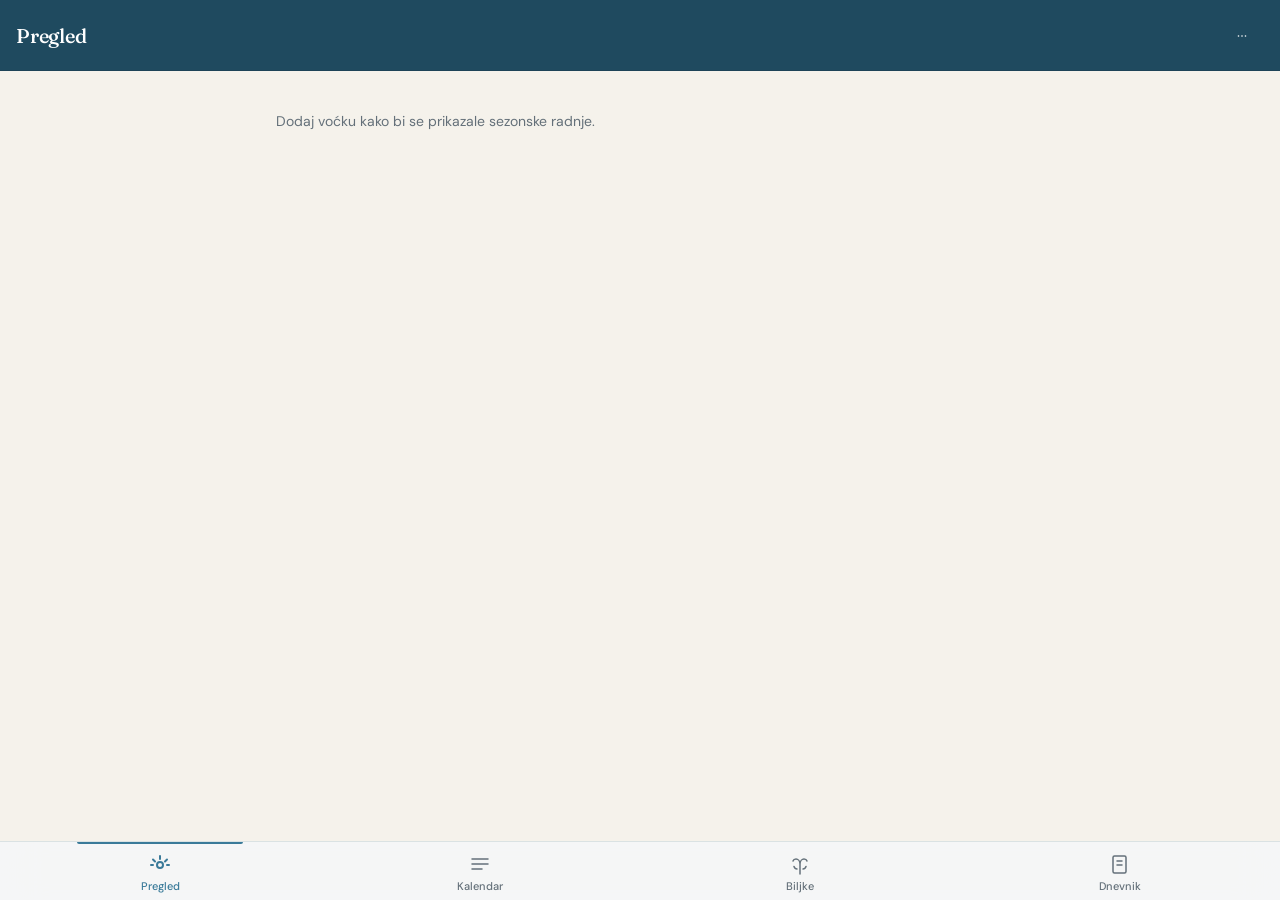
==== index.html @ f98605c3 "Add S5A approved action windows Co-Authored-By: Claude Fable 5 <noreply@anthropic.com>" ====
<!-- GIT TEST OK -->
<!DOCTYPE html>
<html lang="hr">
<head>
<meta charset="UTF-8">
<meta name="viewport" content="width=device-width, initial-scale=1.0, maximum-scale=1.0, user-scalable=no">
<meta name="apple-mobile-web-app-capable" content="yes">
<meta name="apple-mobile-web-app-status-bar-style" content="black-translucent">
<meta name="apple-mobile-web-app-title" content="Voćnjak">
<meta name="theme-color" content="#1a3320">
<link rel="manifest" href="manifest.json">
<link rel="apple-touch-icon" href="icons/apple-touch-icon.png">
<title>Dnevnik Voćnjaka</title>
<link rel="preconnect" href="https://fonts.googleapis.com">
<link href="https://fonts.googleapis.com/css2?family=Playfair+Display:ital,wght@0,400;0,700;1,400&family=DM+Sans:wght@300;400;500&display=swap" rel="stylesheet">
<link rel="preconnect" href="https://fonts.gstatic.com" crossorigin>
<link href="https://fonts.googleapis.com/css2?family=Fraunces:ital,opsz,wght@0,9..144,400;0,9..144,500;0,9..144,600;0,9..144,700;1,9..144,400;1,9..144,500&family=DM+Sans:wght@400;500;600;700&display=swap" rel="stylesheet">
<style>
  :root {
    --green-deep: #1a3320;
    --green-mid: #2d5a2d;
    --green-light: #4a8a4a;
    --green-pale: #e8f0e8;
    --cream: #f5f2eb;
    --cream-dark: #ede9df;
    --amber: #d97706;
    --amber-pale: #fef3c7;
    --red: #b91c1c;
    --red-pale: #fee2e2;
    --indigo: #4338ca;
    --indigo-pale: #e0e7ff;
    --text: #1c1a14;
    --text-mid: #4a4535;
    --text-light: #8a8070;
    --border: #ddd8cc;
    --white: #ffffff;
    --shadow: 0 2px 12px rgba(26,51,32,0.10);
    --shadow-lg: 0 8px 32px rgba(26,51,32,0.18);
    --r: 12px;
    --r-sm: 7px;
    --safe-top: env(safe-area-inset-top, 0px);
    --safe-bottom: env(safe-area-inset-bottom, 0px);
  }
  * { box-sizing: border-box; margin: 0; padding: 0; -webkit-tap-highlight-color: transparent; }
  body { font-family: 'DM Sans', sans-serif; background: var(--cream); color: var(--text); min-height: 100vh; min-height: -webkit-fill-available; overflow-x: hidden; user-select: none; -webkit-user-select: none; }

  .header { background: var(--green-deep); padding: calc(var(--safe-top) + 14px) 20px 14px; display: flex; align-items: center; justify-content: space-between; position: sticky; top: 0; z-index: 100; box-shadow: 0 2px 16px rgba(0,0,0,0.25); }
  .header-title { font-family: 'Playfair Display', serif; color: #fff; font-size: 20px; }
  .header-sub { font-size: 10px; color: #7aad7a; letter-spacing: 2px; text-transform: uppercase; margin-bottom: 2px; }
  .today-badge { background: rgba(255,255,255,0.12); color: #c8e6c8; font-size: 11px; padding: 4px 10px; border-radius: 20px; font-weight: 500; }

  .nav-tabs { display: flex; background: var(--green-mid); padding: 0 6px; gap: 2px; overflow-x: auto; -webkit-overflow-scrolling: touch; scrollbar-width: none; }
  .nav-tabs::-webkit-scrollbar { display: none; }
  .tab-btn { background: transparent; border: none; color: #c8e6c8; padding: 9px 14px 7px; font-size: 11px; font-family: 'DM Sans', sans-serif; font-weight: 500; cursor: pointer; border-radius: 6px 6px 0 0; white-space: nowrap; display: flex; align-items: center; gap: 5px; transition: background 0.15s, color 0.15s; flex-shrink: 0; }
  .tab-btn.active { background: var(--cream); color: var(--green-deep); font-weight: 700; }
  .tab-dot { width: 6px; height: 6px; border-radius: 50%; flex-shrink: 0; }

  .bottom-nav { position: fixed; bottom: 0; left: 0; right: 0; background: var(--white); border-top: 1px solid var(--border); display: flex; padding-bottom: var(--safe-bottom); z-index: 100; box-shadow: 0 -2px 16px rgba(0,0,0,0.08); }
  .bnav-btn { flex: 1; background: none; border: none; padding: 10px 4px 8px; cursor: pointer; display: flex; flex-direction: column; align-items: center; gap: 3px; color: var(--text-light); font-size: 10px; font-family: 'DM Sans', sans-serif; font-weight: 500; transition: color 0.15s; }
  .bnav-btn.active { color: var(--green-mid); }
  .bnav-btn svg { width: 22px; height: 22px; }

  .main { padding: 16px 16px calc(72px + var(--safe-bottom)) 16px; max-width: 520px; margin: 0 auto; }

  .section-label { font-size: 10px; letter-spacing: 2.5px; text-transform: uppercase; color: var(--text-light); font-weight: 500; margin-bottom: 10px; display: flex; align-items: center; gap: 8px; }
  .section-label::after { content:''; flex:1; height:1px; background: var(--border); }

  .card { background: var(--white); border: 1px solid var(--border); border-radius: var(--r); margin-bottom: 10px; overflow: hidden; box-shadow: var(--shadow); }

  /* ── STAT CARDS — clickable ── */
  .overview-stats { display: grid; grid-template-columns: 1fr 1fr; gap: 10px; margin-bottom: 16px; }
  .stat-card { background: var(--white); border: 1px solid var(--border); border-radius: var(--r); padding: 14px; box-shadow: var(--shadow); text-align: center; cursor: pointer; transition: transform 0.1s, box-shadow 0.1s; }
  .stat-card:active { transform: scale(0.97); box-shadow: none; }
  .stat-card.clickable:hover { border-color: var(--green-mid); }
  .stat-num { font-family: 'Playfair Display', serif; font-size: 28px; color: var(--green-mid); line-height: 1; }
  .stat-num.red { color: var(--red); }
  .stat-label { font-size: 11px; color: var(--text-light); margin-top: 4px; font-weight: 500; }
  .stat-arrow { font-size: 10px; color: var(--green-light); margin-top: 2px; }

  /* ── ALERT BANNER ── */
  .alert-banner { background: linear-gradient(135deg, #1a3320 0%, #2d5a2d 100%); color: #fff; padding: 14px 16px; border-radius: var(--r); margin-bottom: 14px; box-shadow: var(--shadow-lg); position: relative; }
  .alert-title { font-family: 'Playfair Display', serif; font-size: 15px; margin-bottom: 4px; padding-right: 28px; }
  .alert-body { font-size: 12px; color: #c8e6c8; line-height: 1.5; padding-right: 28px; }
  .alert-action { margin-top: 10px; display: flex; gap: 8px; }
  .alert-btn { background: rgba(255,255,255,0.15); color: #fff; border: 1px solid rgba(255,255,255,0.25); border-radius: 6px; padding: 6px 14px; font-size: 12px; font-family: 'DM Sans', sans-serif; cursor: pointer; font-weight: 500; }
  .alert-btn:active { background: rgba(255,255,255,0.25); }
  .alert-dismiss { position: absolute; top: 12px; right: 12px; background: rgba(255,255,255,0.12); border: none; color: #fff; width: 24px; height: 24px; border-radius: 50%; cursor: pointer; font-size: 14px; display: flex; align-items: center; justify-content: center; }

  /* ── PLANT CARD ── */
  .plant-card { background: var(--white); border: 1px solid var(--border); border-radius: var(--r); margin-bottom: 10px; overflow: hidden; box-shadow: var(--shadow); display: flex; align-items: stretch; cursor: pointer; transition: box-shadow 0.15s, transform 0.1s; }
  .plant-card:active { transform: scale(0.98); box-shadow: none; }
  .plant-card-accent { width: 5px; flex-shrink: 0; }
  .plant-card-body { padding: 12px 14px; flex: 1; }
  .plant-card-top { display: flex; align-items: center; justify-content: space-between; margin-bottom: 4px; }
  .plant-card-name { font-family: 'Playfair Display', serif; font-size: 16px; color: var(--text); }
  .plant-card-sub { font-size: 11px; color: var(--text-light); margin-bottom: 6px; }
  .plant-card-todos { font-size: 12px; color: var(--text-mid); }

  .status-badge { display: inline-flex; align-items: center; gap: 4px; font-size: 10px; font-weight: 600; padding: 3px 9px; border-radius: 20px; font-family: 'DM Sans', sans-serif; letter-spacing: 0.3px; }
  .status-dot { width: 5px; height: 5px; border-radius: 50%; }
  .s-dobro { background: #d1fae5; color: #065f46; } .s-dobro .status-dot { background: #10b981; }
  .s-prati { background: var(--amber-pale); color: #92400e; } .s-prati .status-dot { background: var(--amber); }
  .s-hitno { background: var(--red-pale); color: var(--red); } .s-hitno .status-dot { background: var(--red); }
  .s-odradjeno { background: var(--indigo-pale); color: var(--indigo); } .s-odradjeno .status-dot { background: var(--indigo); }

  /* ── TODO / ENTRY ── */
  .todo-item { background: #fffbf0; border: 1px solid #fde68a; border-radius: var(--r-sm); padding: 9px 12px; display: flex; align-items: flex-start; gap: 8px; margin-bottom: 7px; }
  .todo-text { flex: 1; font-size: 13px; color: #78350f; line-height: 1.45; }
  .todo-meta { font-size: 10px; color: var(--text-light); margin-top: 2px; }
  .btn-icon { background: none; border: none; width: 28px; height: 28px; border-radius: 6px; display: flex; align-items: center; justify-content: center; cursor: pointer; font-size: 14px; flex-shrink: 0; transition: background 0.12s; }
  .btn-done { color: #059669; } .btn-done:active { background: #d1fae5; }
  .btn-del { color: #dc2626; } .btn-del:active { background: #fee2e2; }

  .entry-item { background: var(--white); border: 1px solid var(--border); border-radius: var(--r-sm); padding: 10px 12px; display: flex; gap: 10px; margin-bottom: 8px; align-items: flex-start; }
  .entry-stripe { width: 3px; border-radius: 4px; align-self: stretch; flex-shrink: 0; }
  .entry-date { font-size: 11px; color: var(--text-light); margin-bottom: 4px; }
  .entry-tags { display: flex; gap: 5px; margin-bottom: 5px; flex-wrap: wrap; }
  .tag { font-size: 10px; padding: 1px 7px; border-radius: 10px; background: var(--cream-dark); color: var(--text-mid); font-weight: 500; }
  .entry-note { font-size: 13px; color: var(--text); line-height: 1.5; }
  .btn-del-sm { background: none; border: none; color: #ccc; cursor: pointer; font-size: 15px; padding: 2px; flex-shrink: 0; }
  .btn-del-sm:active { color: var(--red); }

  /* ── CALENDAR ── */
  .cal-header { display: flex; align-items: center; justify-content: space-between; padding: 16px 16px 12px; }
  .cal-month { font-family: 'Playfair Display', serif; font-size: 20px; color: var(--text); }
  .cal-nav-btn { background: var(--cream-dark); border: none; width: 34px; height: 34px; border-radius: 50%; cursor: pointer; font-size: 16px; display: flex; align-items: center; justify-content: center; color: var(--text); }
  .cal-grid-header { display: grid; grid-template-columns: repeat(7, 1fr); padding: 0 8px; margin-bottom: 4px; }
  .cal-day-name { text-align: center; font-size: 10px; font-weight: 600; color: var(--text-light); letter-spacing: 1px; text-transform: uppercase; padding: 4px 0; }
  .cal-grid { display: grid; grid-template-columns: repeat(7, 1fr); padding: 0 8px 16px; gap: 2px; }
  .cal-day { aspect-ratio: 1; display: flex; flex-direction: column; align-items: center; justify-content: center; border-radius: 8px; cursor: pointer; position: relative; transition: background 0.12s; gap: 2px; }
  .cal-day:active { background: var(--cream-dark); }
  .cal-day.empty { cursor: default; }
  .cal-day.today .cal-day-num { background: var(--green-mid); color: #fff; width: 26px; height: 26px; border-radius: 50%; display: flex; align-items: center; justify-content: center; }
  .cal-day.has-task::after { content: ''; width: 5px; height: 5px; border-radius: 50%; background: var(--amber); position: absolute; bottom: 3px; }
  .cal-day.has-urgent::after { background: var(--red); }
  .cal-day.has-done::after { content: ''; width: 5px; height: 5px; border-radius: 50%; background: var(--green-light); position: absolute; bottom: 3px; }
  .cal-day.has-skipped::after { content: ''; width: 5px; height: 5px; border-radius: 50%; background: #9ca3af; position: absolute; bottom: 3px; }
  .cal-day.has-missed::after { content: ''; width: 5px; height: 5px; border-radius: 50%; background: #9ca3af; position: absolute; bottom: 3px; }
  .cal-day-num { font-size: 13px; font-weight: 500; color: var(--text); line-height: 26px; }
  .cal-task-item { margin: 0 0 8px; background: var(--cream); border-radius: var(--r-sm); padding: 10px 12px; border-left: 3px solid var(--green-mid); }
  .cal-task-item.urgent { border-left-color: var(--red); background: var(--red-pale); }
  .cal-task-plant { font-size: 10px; color: var(--text-light); font-weight: 600; letter-spacing: 1px; text-transform: uppercase; margin-bottom: 3px; }
  .cal-task-text { font-size: 13px; color: var(--text); line-height: 1.4; }

  /* ── FORMS ── */
  .form-card { background: var(--white); border: 1px solid var(--border); border-radius: var(--r); padding: 16px; margin-bottom: 12px; box-shadow: var(--shadow); }
  .form-row { display: grid; grid-template-columns: 1fr 1fr; gap: 10px; margin-bottom: 10px; }
  .form-row-3 { grid-template-columns: 1fr 1fr 1fr; }
  .form-group { display: flex; flex-direction: column; gap: 4px; }
  .form-label { font-size: 10px; letter-spacing: 1.5px; text-transform: uppercase; color: var(--text-light); font-weight: 600; }
  .form-input, .form-select, .form-textarea { border: 1.5px solid var(--border); border-radius: var(--r-sm); padding: 9px 11px; font-size: 14px; font-family: 'DM Sans', sans-serif; color: var(--text); background: var(--cream); outline: none; transition: border-color 0.15s; -webkit-appearance: none; width: 100%; }
  .form-input:focus, .form-select:focus, .form-textarea:focus { border-color: var(--green-mid); background: var(--white); }
  .form-textarea { resize: vertical; min-height: 80px; line-height: 1.5; }
  .form-btns { display: flex; gap: 8px; margin-top: 12px; }
  .btn-primary { background: var(--green-mid); color: #fff; border: none; border-radius: var(--r-sm); padding: 10px 20px; font-size: 14px; font-family: 'DM Sans', sans-serif; font-weight: 600; cursor: pointer; flex: 1; }
  .btn-primary:active { background: var(--green-deep); }
  .btn-secondary { background: var(--cream-dark); color: var(--text-mid); border: none; border-radius: var(--r-sm); padding: 10px 16px; font-size: 14px; font-family: 'DM Sans', sans-serif; cursor: pointer; }

  /* ── DETAIL VIEW ── */
  .detail-header { display: flex; align-items: center; gap: 10px; margin-bottom: 14px; }
  .back-btn { background: var(--cream-dark); border: none; border-radius: 8px; padding: 8px 12px; font-size: 13px; cursor: pointer; color: var(--text-mid); font-family: 'DM Sans', sans-serif; }

  .empty { text-align: center; color: var(--text-light); font-size: 13px; font-style: italic; padding: 20px 0; }

  .toast { position: fixed; bottom: calc(72px + var(--safe-bottom) + 16px); left: 50%; transform: translateX(-50%) translateY(20px); background: var(--green-deep); color: #fff; padding: 8px 18px; border-radius: 20px; font-size: 13px; font-weight: 500; opacity: 0; transition: opacity 0.2s, transform 0.2s; pointer-events: none; white-space: nowrap; z-index: 200; }
  .toast.show { opacity: 1; transform: translateX(-50%) translateY(0); }

  ::-webkit-scrollbar { width: 0; }

  /* ── WEATHER WIDGET ── */
  .weather-card { background: linear-gradient(135deg, #e0f2fe 0%, #f0fdf4 100%); border: 1px solid #bae6fd; border-radius: var(--r); padding: 14px 16px; margin-bottom: 14px; }
  .weather-row { display: flex; justify-content: space-between; align-items: center; }
  .weather-day { text-align: center; flex: 1; }
  .weather-day-label { font-size: 10px; font-weight: 600; color: var(--text-light); text-transform: uppercase; letter-spacing: 1px; margin-bottom: 4px; }
  .weather-temp { font-family: 'Playfair Display', serif; font-size: 18px; color: var(--text); }
  .weather-rain { font-size: 11px; color: #0369a1; margin-top: 2px; }
  .weather-divider { width: 1px; height: 40px; background: #bae6fd; margin: 0 8px; flex-shrink: 0; }
  .weather-warn { background: #fef3c7; border: 1px solid #fde68a; border-radius: var(--r-sm); padding: 8px 12px; margin-top: 10px; font-size: 12px; color: #92400e; line-height: 1.4; }
  /* BEGIN V2 SHELL — Slice 0 */
  .v2-active {
    /* Phase B V2 token system - Adriatic / sea. Declared only; consumed in later UXR sessions. */
    --v2-bg: #e3e8e9;
    --v2-cream: #f5f7f8;
    --v2-cream-2: #e8edef;
    --v2-surface: #ffffff;
    --v2-pale: #d6e6ec;
    --v2-tint-warm: #f6e4cf;
    --v2-tint-cool: #e7f0f4;

    --v2-ink: #142028;
    --v2-ink-mid: #3d4d56;
    --v2-ink-mute: #647079;
    --v2-line: #d6dee2;

    --v2-brand: #3a7a99;
    --v2-brand-deep: #1f4a5f;
    --v2-brand-on: #ffffff;

    --v2-peach: #f4d2b3;
    --v2-peach-ink: #7a3f12;
    --v2-plum: #ead3dc;
    --v2-plum-ink: #6b3447;
    --v2-honey: #e8d9a6;

    --v2-chip-current-bg: var(--v2-pale);
    --v2-chip-current-fg: var(--v2-brand-deep);
    --v2-chip-ending-bg: var(--v2-peach);
    --v2-chip-ending-fg: var(--v2-peach-ink);
    --v2-chip-upcoming-bg: rgba(226, 236, 213, 0.55);
    --v2-chip-upcoming-fg: var(--v2-ink-mute);
    --v2-chip-done-bg: var(--v2-plum);
    --v2-chip-done-fg: var(--v2-plum-ink);
    --v2-chip-skipped-bg: var(--v2-cream-2);
    --v2-chip-skipped-fg: var(--v2-ink-mid);
    --v2-marker-corrected-fg: var(--v2-brand-deep);
    --v2-marker-late-fg: var(--v2-peach-ink);

    --v2-radius-xs: 8px;
    --v2-radius-sm: 10px;
    --v2-radius-md: 12px;
    --v2-radius-lg: 14px;
    --v2-radius-card: 18px;
    --v2-radius-hero: 20px;
    --v2-radius-sheet: 24px;
    --v2-radius-pill: 999px;

    --v2-space-1: 4px;
    --v2-space-2: 8px;
    --v2-space-3: 12px;
    --v2-space-4: 16px;
    --v2-space-5: 20px;
    --v2-space-6: 24px;
    --v2-space-7: 28px;
    --v2-space-8: 32px;
    --v2-space-10: 40px;

    --v2-shadow-card: 0 1px 0 rgba(255, 255, 255, 0.6) inset, 0 4px 14px rgba(36, 74, 42, 0.06);
    --v2-shadow-raised: 0 2px 12px rgba(26, 51, 32, 0.05);
    --v2-shadow-banner: 0 4px 16px rgba(31, 74, 95, 0.10);
    --v2-shadow-hero-text: 0 1px 8px rgba(20, 32, 40, 0.32);

    --v2-display: 'Fraunces', 'Source Serif Pro', Georgia, 'Times New Roman', serif;
    --v2-body: 'DM Sans', -apple-system, BlinkMacSystemFont, 'Segoe UI', sans-serif;
    --v2-display-opt: 'opsz' 32, 'SOFT' 50, 'WONK' 0;

    --v2-acc-apple: #9aa849;
    --v2-acc-sweet_cherry: #b8554c;
    --v2-acc-sour_cherry: #a64046;
    --v2-acc-plum: #7a4e6b;
    --v2-acc-peach: #d9905c;
    --v2-acc-nectarine: #d9784e;
    --v2-acc-pear: #a89544;
    --v2-acc-quince: #c1a64b;
    --v2-acc-apricot: #d89a4a;
    --v2-acc-almond: #b18b61;
    --v2-acc-walnut: #8a6a4f;
    --v2-acc-hazelnut: #9b7247;
    --v2-acc-olive: #6f7f45;
    --v2-acc-pomegranate: #a9444d;
    --v2-acc-generic: var(--v2-brand);
  }

  .v2-active .header,
  .v2-active #plantTabs,
  .v2-active #mainContent,
  .v2-active .bottom-nav,
  .v2-active #toast { display: none !important; }

  #v2Shell { display: none; padding: 24px 16px; }
  .v2-active #v2Shell { display: block; padding: 0; min-height: 100vh; }
  /* iOS-safe horizontal containment for full-bleed/sticky V2 surfaces. Clip (unlike
     overflow:hidden) does not force overflow-y to auto, preserving sticky headers. */
  html.v2-active,
  html.v2-active body {
    width: 100%;
    max-width: 100%;
    overflow-x: clip;
    overscroll-behavior-x: none;
  }
  html.v2-active body {
    position: relative;
  }
  .v2-active #v2Shell,
  .v2-active #v2Content,
  .v2-active #v2TopBar,
  .v2-active #v2BottomNav {
    box-sizing: border-box;
    max-width: 100%;
    overflow-x: clip;
  }
  .v2-active #v2Shell,
  .v2-active #v2Content {
    width: 100%;
    min-width: 0;
  }
  .v2-active #v2Shell,
  .v2-active #v2BottomNav {
    touch-action: pan-y;
  }
  #v2Shell button { padding: 12px 16px; }

  /* BEGIN V2 APP SHELL — UXR.2b */
  .v2-active #v2TopBar {
    position: sticky;
    top: 0;
    z-index: 50;
    background: var(--v2-brand-deep);
    color: var(--v2-brand-on);
    padding: calc(var(--safe-top) + 14px) 16px 12px;
    border-bottom: 1px solid rgba(20, 32, 40, 0.15);
  }
  .v2-active .v2-topbar-row {
    display: flex;
    align-items: center;
    justify-content: space-between;
    gap: 12px;
    min-height: 32px;
    min-width: 0;
    max-width: 100%;
  }
  .v2-active .v2-topbar-title {
    margin: 0;
    flex: 1;
    min-width: 0;
    text-align: left;
    font-family: var(--v2-display);
    font-weight: 500;
    font-size: 20px;
    letter-spacing: -0.01em;
    line-height: 1.3;
    color: var(--v2-brand-on);
    overflow: hidden;
    text-overflow: ellipsis;
    white-space: nowrap;
  }
  .v2-active .v2-topbar-title:empty {
    display: none;
  }
  .v2-active #v2Content {
    padding: 16px 16px calc(var(--safe-bottom) + 96px);
    max-width: 760px;
    margin: 0 auto;
  }
  .v2-active #v2BottomNav {
    position: fixed;
    left: 0;
    right: 0;
    bottom: 0;
    z-index: 50;
    display: flex;
    background: rgba(245, 247, 248, 0.92);
    backdrop-filter: blur(20px) saturate(180%);
    -webkit-backdrop-filter: blur(20px) saturate(180%);
    border-top: 1px solid rgba(31, 74, 95, 0.12);
    padding-bottom: var(--safe-bottom);
  }
  .v2-active .v2-bottomnav-tab {
    flex: 1;
    min-width: 0;
    display: flex;
    flex-direction: column;
    align-items: center;
    justify-content: flex-start;
    gap: 4px;
    padding: 10px 4px 8px;
    min-height: 56px;
    color: var(--v2-ink-mute);
    font-family: var(--v2-body);
    font-size: 11px;
    font-weight: 500;
    text-decoration: none;
    background: transparent;
    border: none;
    cursor: pointer;
    position: relative;
    -webkit-tap-highlight-color: transparent;
  }
  .v2-active .v2-bottomnav-icon {
    width: 24px;
    height: 24px;
    stroke: currentColor;
    stroke-width: 1.5;
    fill: none;
    stroke-linecap: round;
    stroke-linejoin: round;
  }
  .v2-active .v2-bottomnav-label {
    line-height: 1.1;
  }
  .v2-active .v2-bottomnav-tab.active {
    color: var(--v2-brand);
  }
  .v2-active .v2-bottomnav-tab.active .v2-bottomnav-icon {
    stroke-width: 2;
  }
  .v2-active .v2-bottomnav-tab.active::before {
    content: '';
    position: absolute;
    top: 0;
    left: 24%;
    right: 24%;
    height: 2px;
    background: var(--v2-brand);
    border-radius: 0 0 2px 2px;
  }
  /* END V2 APP SHELL — UXR.2b */

  /* BEGIN UXR.6 — keyboard focus visibility */
  .v2-active button:focus-visible,
  .v2-active a:focus-visible,
  .v2-active input:focus-visible,
  .v2-active select:focus-visible,
  .v2-active textarea:focus-visible {
    outline: 2px solid var(--v2-brand-deep);
    outline-offset: 2px;
  }
  .v2-active .v2-topbar-btn:focus-visible,
  .v2-active .v2-topbar-back:focus-visible {
    outline-color: var(--v2-brand-on);
  }
  /* END UXR.6 — keyboard focus visibility */

  /* BEGIN V2 POSTAVKE — UXR.2c */
  .v2-active .v2-topbar-btn {
    width: 44px;
    height: 44px;
    display: inline-flex;
    align-items: center;
    justify-content: center;
    background: transparent;
    border: none;
    padding: 0;
    color: var(--v2-brand-on);
    cursor: pointer;
    border-radius: 50%;
    -webkit-tap-highlight-color: transparent;
  }
  .v2-active .v2-topbar-icon {
    width: 22px;
    height: 22px;
    fill: currentColor;
  }
  html.v2-active.v2-postavke-locked,
  html.v2-active.v2-postavke-locked body {
    overflow: hidden;
  }
  .v2-active #v2Postavke {
    position: fixed;
    inset: 0;
    z-index: 100;
    display: flex;
    flex-direction: column;
    justify-content: flex-end;
  }
  .v2-active #v2Postavke[hidden] {
    display: none !important;
  }
  .v2-active .v2-postavke-backdrop {
    position: absolute;
    inset: 0;
    background: rgba(20, 32, 40, 0.45);
    opacity: 0;
    transition: opacity 200ms ease;
    cursor: pointer;
  }
  .v2-active #v2Postavke.open .v2-postavke-backdrop {
    opacity: 1;
  }
  .v2-active .v2-postavke-sheet {
    position: relative;
    z-index: 1;
    background: var(--v2-cream);
    color: var(--v2-ink);
    border-top-left-radius: 20px;
    border-top-right-radius: 20px;
    max-height: 88vh;
    overflow-y: auto;
    transform: translateY(100%);
    transition: transform 220ms cubic-bezier(0.4, 0, 0.2, 1);
    padding-bottom: calc(var(--safe-bottom) + 16px);
    box-shadow: 0 -8px 32px rgba(20, 32, 40, 0.18);
  }
  .v2-active #v2Postavke.open .v2-postavke-sheet {
    transform: translateY(0);
  }
  .v2-active .v2-postavke-header {
    position: sticky;
    top: 0;
    background: var(--v2-cream);
    padding: 16px 20px 12px;
    border-bottom: 1px solid var(--v2-line);
    display: flex;
    align-items: center;
    justify-content: space-between;
    gap: 12px;
    z-index: 1;
  }
  .v2-active .v2-postavke-title {
    margin: 0;
    font-family: var(--v2-display);
    font-weight: 500;
    font-size: 22px;
    letter-spacing: -0.01em;
    color: var(--v2-ink);
  }
  .v2-active .v2-postavke-done {
    background: transparent;
    border: none;
    color: var(--v2-brand-deep);
    font-family: var(--v2-body);
    font-size: 16px;
    font-weight: 500;
    padding: 4px 8px;
    min-height: 36px;
    cursor: pointer;
    -webkit-tap-highlight-color: transparent;
  }
  .v2-active .v2-postavke-body {
    padding: 8px 20px 24px;
  }
  .v2-active .v2-postavke-section {
    margin-top: 24px;
  }
  .v2-active .v2-postavke-section:first-child {
    margin-top: 8px;
  }
  .v2-active .v2-postavke-section + .v2-postavke-section {
    margin-top: 28px;
  }
  .v2-active .v2-postavke-section-title {
    margin: 0 0 10px;
    font-family: var(--v2-body);
    font-size: 11px;
    font-weight: 600;
    letter-spacing: 1.5px;
    text-transform: uppercase;
    color: var(--v2-ink-mute);
  }
  .v2-active .v2-postavke-action {
    display: block;
    width: 100%;
    margin: 0 0 8px;
    padding: 14px 16px;
    min-height: 48px;
    background: var(--v2-surface);
    border: 1px solid var(--v2-line);
    border-radius: 12px;
    color: var(--v2-ink);
    font-family: var(--v2-body);
    font-size: 15px;
    font-weight: 500;
    text-align: left;
    cursor: pointer;
    -webkit-tap-highlight-color: transparent;
  }
  .v2-active .v2-postavke-action:last-child {
    margin-bottom: 0;
  }
  .v2-active .v2-postavke-action-primary {
    background: var(--v2-brand-deep);
    border-color: var(--v2-brand-deep);
    color: var(--v2-brand-on);
  }
  .v2-active .v2-postavke-confirm {
    background: var(--v2-cream-2);
    border-radius: 12px;
    padding: 12px 14px;
    margin: 0 0 8px;
  }
  .v2-active .v2-postavke-confirm-text {
    margin: 0 0 10px;
    font-family: var(--v2-body);
    font-size: 14px;
    color: var(--v2-ink-mid);
  }
  .v2-active .v2-postavke-confirm-actions {
    display: flex;
    gap: 8px;
  }
  .v2-active .v2-postavke-confirm-actions .v2-postavke-action {
    flex: 1;
    margin: 0;
    text-align: center;
  }
  .v2-active .v2-postavke-status {
    margin: 8px 0 0;
    font-family: var(--v2-body);
    font-size: 13px;
    color: var(--v2-ink-mute);
    white-space: pre-wrap;
  }
  .v2-active .v2-postavke-status:empty {
    display: none;
  }
  .v2-active .v2-postavke-version {
    margin: 0 0 4px;
    font-family: var(--v2-body);
    font-size: 14px;
    color: var(--v2-ink-mid);
  }
  .v2-active .v2-postavke-diagnostics {
    margin-top: 12px;
  }
  .v2-active .v2-postavke-diagnostics > summary {
    padding: 8px 0;
    font-family: var(--v2-body);
    font-size: 14px;
    font-weight: 600;
    color: var(--v2-ink-mid);
    cursor: pointer;
  }
  .v2-active .v2-postavke-diagnostics-h1 {
    margin: 8px 0 2px;
    font-family: var(--v2-body);
    font-size: 14px;
    font-weight: 600;
    color: var(--v2-ink-mute);
  }
  .v2-active .v2-postavke-diagnostics-note {
    margin: 0;
    font-family: var(--v2-body);
    font-size: 13px;
    color: var(--v2-ink-mute);
  }
  @media (prefers-reduced-motion: reduce) {
    .v2-active .v2-postavke-backdrop,
    .v2-active .v2-postavke-sheet {
      transition: none;
    }
    .v2-active *,
    .v2-active *::before,
    .v2-active *::after {
      transition: none !important;
      animation: none !important;
      scroll-behavior: auto !important;
    }
  }
  /* END V2 POSTAVKE — UXR.2c */

  /* BEGIN V2 ROUTE SHELL — UXR.2d */
  .v2-active .v2-topbar-back {
    display: inline-flex;
    align-items: center;
    gap: 4px;
    min-height: 44px;
    padding: 4px 8px 4px 0;
    background: transparent;
    border: none;
    color: var(--v2-brand-on);
    font-family: var(--v2-body);
    font-size: 15px;
    font-weight: 500;
    line-height: 1;
    cursor: pointer;
    flex-shrink: 0;
    -webkit-tap-highlight-color: transparent;
  }
  .v2-active .v2-topbar-back-icon {
    width: 18px;
    height: 18px;
    stroke: currentColor;
    stroke-width: 2;
    fill: none;
    stroke-linecap: round;
    stroke-linejoin: round;
    flex-shrink: 0;
  }
  .v2-active .v2-topbar-back-label {
    line-height: 1;
    white-space: nowrap;
  }
  .v2-active .v2-topbar-back[hidden] {
    display: none;
  }
  html.v2-active.v2-route-form #v2BottomNav {
    display: none;
  }
  html.v2-active.v2-route-form #v2TopBarPostavkeBtn {
    display: none;
  }
  html.v2-active.v2-route-form #v2Content {
    padding-bottom: calc(var(--safe-bottom) + 24px);
  }
  /* END V2 ROUTE SHELL — UXR.2d */
  /* END V2 SHELL — Slice 0 */

  /* BEGIN V2 PLANTS — Slice 4 */
  #v2Plants {
    max-width: 760px;
    margin: 24px auto;
    color: #1f2933;
  }
  #v2Plants[hidden],
  #v2Plants [hidden] { display: none !important; }
  .v2-plants-topbar {
    display: flex;
    align-items: center;
    justify-content: space-between;
    gap: 12px;
    margin-bottom: 16px;
  }
  .v2-plants-topbar h2,
  .v2-plants-detail h2,
  .v2-plants-form h2 {
    margin: 0;
    font-size: 24px;
    line-height: 1.2;
  }
  .v2-plants-primary,
  .v2-plants-secondary,
  .v2-plants-row {
    min-height: 44px;
    border: 1px solid #cbd5e1;
    border-radius: 8px;
    background: #fff;
    color: #1f2933;
    font: inherit;
  }
  .v2-plants-primary {
    background: #2563eb;
    border-color: #2563eb;
    color: #fff;
    font-weight: 700;
  }
  .v2-plants-secondary {
    background: #f8fafc;
    font-weight: 600;
  }
  .v2-plants-empty,
  .v2-plants-error,
  .v2-plants-status,
  .v2-plants-hint,
  .v2-plants-missing {
    color: #64748b;
  }
  .v2-plants-error {
    color: #b42318;
    font-weight: 600;
  }
  .v2-plants-list {
    display: grid;
    gap: 10px;
  }
  .v2-plants-row {
    width: 100%;
    padding: 12px 14px;
    text-align: left;
  }
  .v2-plants-row-title {
    display: block;
    font-weight: 700;
    line-height: 1.35;
  }
  .v2-plants-row-meta {
    display: block;
    margin-top: 4px;
    color: #64748b;
    line-height: 1.35;
  }
  .v2-plants-form {
    display: grid;
    gap: 14px;
    min-width: 0;
    max-width: 100%;
  }
  .v2-plants-field {
    display: grid;
    gap: 6px;
    min-width: 0;
  }
  .v2-plants-field label {
    font-weight: 700;
  }
  .v2-plants-field input,
  .v2-plants-field select,
  .v2-plants-field textarea {
    display: block;
    width: 100%;
    max-width: 100%;
    min-width: 0;
    min-inline-size: 0;
    max-inline-size: 100%;
    min-height: 44px;
    box-sizing: border-box;
    border: 1px solid #cbd5e1;
    border-radius: 8px;
    padding: 10px 12px;
    font: inherit;
    font-size: 16px;
    color: #1f2933;
    background: #fff;
  }
  .v2-plants-field textarea {
    min-height: 88px;
    resize: vertical;
  }
  .v2-plants-field select {
    -webkit-appearance: none;
    appearance: none;
    background-color: #fff;
    background-image: url("data:image/svg+xml,%3Csvg%20xmlns='http://www.w3.org/2000/svg'%20width='16'%20height='16'%20viewBox='0%200%2024%2024'%20fill='none'%20stroke='%23647079'%20stroke-width='2'%20stroke-linecap='round'%20stroke-linejoin='round'%3E%3Cpolyline%20points='6%209%2012%2015%2018%209'/%3E%3C/svg%3E");
    background-repeat: no-repeat;
    background-position: right 12px center;
    background-size: 16px 16px;
    padding-right: 36px;
  }
  .v2-plants-field input[type="date"] {
    -webkit-appearance: none;
    appearance: none;
    background-color: #fff;
    background-image: url("data:image/svg+xml,%3Csvg%20xmlns='http://www.w3.org/2000/svg'%20width='18'%20height='18'%20viewBox='0%200%2024%2024'%20fill='none'%20stroke='%23647079'%20stroke-width='2'%20stroke-linecap='round'%20stroke-linejoin='round'%3E%3Crect%20x='3'%20y='4'%20width='18'%20height='18'%20rx='2'/%3E%3Cline%20x1='16'%20y1='2'%20x2='16'%20y2='6'/%3E%3Cline%20x1='8'%20y1='2'%20x2='8'%20y2='6'/%3E%3Cline%20x1='3'%20y1='10'%20x2='21'%20y2='10'/%3E%3C/svg%3E");
    background-repeat: no-repeat;
    background-position: right 12px center;
    background-size: 18px 18px;
    padding-right: 42px;
  }
  .v2-plants-field input[type="date"]::-webkit-date-and-time-value {
    min-height: 1.2em;
    text-align: left;
  }
  .v2-plants-field input[type="date"]::-webkit-calendar-picker-indicator {
    opacity: 0;
  }
  .v2-plants-check {
    display: inline-flex;
    align-items: center;
    gap: 8px;
    min-height: 44px;
    color: #334155;
  }
  .v2-plants-check input {
    width: 18px;
    height: 18px;
    min-height: 18px;
  }
  .v2-plants-actions {
    display: flex;
    gap: 10px;
    flex-wrap: wrap;
    margin-top: 4px;
    min-width: 0;
    max-width: 100%;
  }
  /* UXR.4: sticky bottom action bar on true form routes only (add, activity_add, correction).
     Scoped to v2-route-form so Plant detail inline capture rows (detail route) are unaffected. */
  html.v2-active.v2-route-form .v2-plants-actions {
    position: sticky;
    bottom: 0;
    z-index: 5;
    width: 100%;
    box-sizing: border-box;
    margin-top: 8px;
    padding: 12px 0 calc(var(--safe-bottom) + 12px);
    background: #fff;
    border-top: 1px solid #e2e8f0;
  }
  .v2-plants-detail {
    display: grid;
    gap: 18px;
  }
  .v2-plants-detail-back {
    justify-self: start;
  }
  .v2-plants-section {
    border-top: 1px solid #e2e8f0;
    padding-top: 14px;
  }
  .v2-plants-section h3 {
    margin: 0 0 10px;
    font-size: 18px;
  }
  .v2-plants-karton {
    display: grid;
    gap: 8px;
  }
  .v2-plants-karton-row {
    display: grid;
    grid-template-columns: minmax(120px, 180px) 1fr;
    gap: 8px;
    line-height: 1.45;
  }
  .v2-plants-karton-label {
    color: #64748b;
    font-weight: 700;
  }
  .v2-seasonal-view {
    display: grid;
    gap: 18px;
  }
  .v2-seasonal-nav {
    display: flex;
    flex-wrap: wrap;
    gap: 10px;
    margin: 0 0 18px;
  }
  .v2-seasonal-section {
    border-top: 1px solid #e2e8f0;
    padding-top: 14px;
  }
  .v2-seasonal-section h3,
  .v2-calendar-month h3 {
    margin: 0 0 10px;
    font-size: 18px;
    line-height: 1.25;
  }
  .v2-seasonal-list {
    display: grid;
    gap: 10px;
  }
  .v2-seasonal-card,
  .v2-seasonal-card-button,
  .v2-calendar-month {
    border: 1px solid #e2e8f0;
    border-radius: 8px;
    background: #fff;
    padding: 12px;
  }
  .v2-seasonal-card-button {
    width: 100%;
    color: #1f2933;
    font: inherit;
    text-align: left;
  }
  .v2-seasonal-card-title {
    margin: 0 0 6px;
    font-weight: 700;
    line-height: 1.35;
  }
  .v2-seasonal-meta,
  .v2-seasonal-note {
    display: block;
    color: #64748b;
    line-height: 1.4;
  }
  .v2-seasonal-note {
    margin-top: 4px;
  }
  .v2-b2-guidance-list {
    margin: 6px 0 0;
    padding-left: 18px;
    color: #64748b;
    line-height: 1.4;
  }
  .v2-seasonal-status {
    display: inline-block;
    margin: 6px 0;
    border-radius: 999px;
    padding: 3px 8px;
    background: #edf6f9;
    color: #1d4ed8;
    font-size: 13px;
    font-weight: 700;
  }
  .v2-calendar-month {
    scroll-margin-top: 16px;
  }
  @media (max-width: 640px) {
    #v2Plants { margin: 20px 0; }
    .v2-plants-topbar {
      align-items: stretch;
      flex-direction: column;
    }
    .v2-plants-actions {
      flex-direction: column;
    }
    .v2-seasonal-nav {
      flex-direction: column;
    }
    .v2-plants-karton-row {
      grid-template-columns: 1fr;
      gap: 2px;
    }
  }
  /* END V2 PLANTS — Slice 4 */

  /* BEGIN UXR.3a — Pregled hero */
  .v2-active .v2-sr-only {
    position: absolute;
    width: 1px;
    height: 1px;
    padding: 0;
    margin: -1px;
    overflow: hidden;
    clip: rect(0, 0, 0, 0);
    white-space: nowrap;
    border: 0;
  }
  .v2-active .v2-pregled-hero {
    position: relative;
    margin: -40px -16px 24px;
    padding: 28px 22px 32px;
    min-height: 240px;
    display: flex;
    flex-direction: column;
    justify-content: flex-end;
    overflow: hidden;
    box-sizing: border-box;
    max-width: none;
    background: linear-gradient(180deg, var(--v2-brand-deep, #1f4a5f) 0%, var(--v2-brand, #3a7a99) 55%, #d99060 100%);
  }
  .v2-active .v2-pregled-hero::before {
    content: '';
    position: absolute;
    inset: 0;
    z-index: 1;
    background:
      radial-gradient(ellipse 200px 100px at 80% 28%, rgba(255, 235, 200, 0.5) 0%, transparent 70%),
      radial-gradient(ellipse 380px 180px at 30% 75%, rgba(31, 74, 95, 0.3) 0%, transparent 70%);
    pointer-events: none;
  }
  .v2-active .v2-pregled-horizon {
    position: absolute;
    left: 0;
    right: 0;
    bottom: 0;
    width: 100%;
    height: 96px;
    z-index: 2;
    pointer-events: none;
  }
  .v2-active .v2-pregled-horizon svg {
    display: block;
    width: 100%;
    height: 100%;
  }
  .v2-active .v2-pregled-month-chip {
    position: relative;
    z-index: 3;
    display: inline-flex;
    align-items: center;
    gap: 6px;
    align-self: flex-start;
    padding: 5px 12px;
    border-radius: 999px;
    background: rgba(255, 255, 255, 0.18);
    backdrop-filter: blur(8px);
    -webkit-backdrop-filter: blur(8px);
    border: 1px solid rgba(255, 255, 255, 0.28);
    font-family: var(--v2-body, 'DM Sans', sans-serif);
    font-size: 11px;
    font-weight: 600;
    letter-spacing: 1.4px;
    text-transform: uppercase;
    color: rgba(255, 255, 255, 0.95);
    margin-bottom: 16px;
  }
  .v2-active .v2-pregled-month-chip::before {
    content: '';
    width: 6px;
    height: 6px;
    border-radius: 50%;
    background: #f3d09a;
    box-shadow: 0 0 8px rgba(243, 208, 154, 0.7);
  }
  .v2-active .v2-pregled-status {
    position: relative;
    z-index: 3;
    margin: 0;
    max-width: 94%;
    font-family: var(--v2-display, 'Fraunces', serif);
    font-variation-settings: 'opsz' 144, 'SOFT' 100;
    font-style: italic;
    font-weight: 400;
    font-size: 28px;
    line-height: 1.22;
    letter-spacing: -0.018em;
    color: #ffffff;
    text-shadow: var(--v2-shadow-hero-text, 0 1px 8px rgba(20, 32, 40, 0.32));
  }
  .v2-active .v2-pregled-status .v2-pregled-status-accent {
    font-style: normal;
    font-weight: 500;
  }
  .v2-active #v2Pregled .v2-seasonal-section {
    margin: 0;
  }
  .v2-active #v2Pregled .v2-seasonal-section h3 {
    font-family: var(--v2-display, 'Fraunces', serif);
    font-weight: 500;
    font-size: 20px;
    letter-spacing: -0.01em;
    color: var(--v2-ink, #142028);
    margin: 28px 0 12px;
  }
  .v2-active #v2Pregled .v2-seasonal-section:first-of-type h3 {
    margin-top: 4px;
  }
  /* END UXR.3a — Pregled hero */

  /* BEGIN UXR.3b — Pregled cards / chips / Praćenje / list */
  .v2-active #v2Pregled .v2-seasonal-section {
    border-top: 0;
    padding-top: 0;
  }
  .v2-active #v2Pregled .v2-seasonal-list {
    gap: 12px;
  }
  .v2-active #v2Pregled .v2-seasonal-card,
  .v2-active #v2Pregled .v2-seasonal-card-button {
    border: 1px solid var(--v2-line, #d6dee2);
    border-radius: 18px;
    background: var(--v2-surface, #ffffff);
    padding: 16px 18px;
    box-shadow:
      0 1px 0 rgba(255, 255, 255, 0.6) inset,
      0 4px 14px rgba(31, 74, 95, 0.08);
  }
  .v2-active #v2Pregled .v2-seasonal-card-button {
    width: 100%;
    text-align: left;
    font: inherit;
    color: var(--v2-ink, #142028);
    cursor: pointer;
    transition: transform 0.15s ease, box-shadow 0.15s ease;
  }
  .v2-active #v2Pregled .v2-seasonal-card-button:active {
    transform: translateY(1px);
    box-shadow:
      0 1px 0 rgba(255, 255, 255, 0.6) inset,
      0 2px 8px rgba(31, 74, 95, 0.08);
  }
  .v2-active #v2Pregled .v2-seasonal-card-top {
    display: flex;
    justify-content: space-between;
    align-items: flex-start;
    gap: 10px;
    margin-bottom: 6px;
  }
  .v2-active #v2Pregled .v2-seasonal-card-top .v2-seasonal-card-title {
    flex: 1;
    margin: 0;
  }
  .v2-active #v2Pregled .v2-seasonal-card-title {
    margin: 0 0 6px;
    font-family: var(--v2-body, 'DM Sans', -apple-system, sans-serif);
    font-size: 16px;
    font-weight: 600;
    line-height: 1.32;
    letter-spacing: -0.005em;
    color: var(--v2-ink, #142028);
  }
  .v2-active #v2Pregled .v2-seasonal-meta {
    color: var(--v2-ink-mid, #3d4d56);
    font-size: 13px;
    line-height: 1.5;
  }
  .v2-active #v2Pregled .v2-seasonal-card .v2-seasonal-meta + .v2-seasonal-meta,
  .v2-active #v2Pregled .v2-seasonal-card-button .v2-seasonal-meta + .v2-seasonal-meta {
    margin-top: 2px;
  }
  .v2-active #v2Pregled .v2-seasonal-note {
    color: var(--v2-ink-mute, #7a8a92);
    font-size: 13px;
    line-height: 1.5;
    margin-top: 4px;
  }
  .v2-active #v2Pregled .v2-seasonal-status {
    flex-shrink: 0;
    display: inline-flex;
    align-items: center;
    margin: 0;
    padding: 4px 9px;
    border-radius: 999px;
    background: var(--v2-chip-current-bg);
    color: var(--v2-chip-current-fg);
    font-family: var(--v2-body, 'DM Sans', -apple-system, sans-serif);
    font-size: 11px;
    font-weight: 600;
    letter-spacing: 0.2px;
    line-height: 1;
    white-space: nowrap;
    text-transform: none;
  }
  .v2-active #v2Pregled .v2-seasonal-status--aktualno {
    background: var(--v2-chip-current-bg);
    color: var(--v2-chip-current-fg);
  }
  .v2-active #v2Pregled .v2-seasonal-status--pri-kraju {
    background: var(--v2-chip-ending-bg);
    color: var(--v2-chip-ending-fg);
  }
  .v2-active #v2Pregled .v2-seasonal-status--uskoro {
    background: var(--v2-chip-upcoming-bg);
    color: var(--v2-chip-upcoming-fg);
  }
  .v2-active #v2Pregled .v2-pregled-monitoring-card {
    background: var(--v2-pale, #d6e6ec);
    border-radius: 14px;
    padding: 14px 16px;
    margin-bottom: 0;
  }
  .v2-active #v2Pregled .v2-pregled-monitoring-card > .v2-seasonal-meta {
    margin: 0 0 4px;
    color: var(--v2-ink-mid, #3d4d56);
    font-size: 14px;
    line-height: 1.5;
  }
  .v2-active #v2Pregled .v2-pregled-monitoring-card > .v2-seasonal-note {
    margin: 0;
    color: var(--v2-ink-mid, #3d4d56);
    font-size: 13px;
    line-height: 1.5;
  }
  .v2-active #v2Pregled .v2-seasonal-section > .v2-seasonal-meta {
    margin: 0 0 6px;
    color: var(--v2-ink-mid, #3d4d56);
    font-size: 14px;
    line-height: 1.5;
  }
  .v2-active #v2Pregled .v2-seasonal-section > .v2-seasonal-note {
    margin: 0;
    color: var(--v2-ink-mute, #7a8a92);
    font-size: 13px;
    line-height: 1.5;
  }
  .v2-active #v2Pregled .v2-plants-empty {
    margin: 0;
    color: var(--v2-ink-mute, #7a8a92);
    font-size: 14px;
    line-height: 1.5;
  }
  /* END UXR.3b */

  /* BEGIN UXR.3c — Biljke action row / archive toggle / list surface */
  .v2-active #v2PlantsList .v2-add-plant-row {
    display: flex;
    align-items: center;
    gap: 12px;
    width: 100%;
    min-height: 64px;
    margin: 0 0 12px;
    padding: 12px 16px;
    background: var(--v2-surface, #ffffff);
    border: 1px solid var(--v2-line, #d6dee2);
    border-radius: 14px;
    box-shadow: 0 2px 12px rgba(26, 51, 32, 0.05);
    color: var(--v2-ink, #142028);
    font: inherit;
    font-family: 'DM Sans', -apple-system, 'Segoe UI', sans-serif;
    text-align: left;
    cursor: pointer;
    transition: transform 80ms ease, box-shadow 80ms ease;
  }
  .v2-active #v2PlantsList .v2-add-plant-row:active {
    transform: translateY(1px);
    box-shadow: 0 1px 6px rgba(26, 51, 32, 0.06);
  }
  .v2-active #v2PlantsList .v2-add-plant-row-plus {
    width: 22px;
    height: 22px;
    flex-shrink: 0;
    stroke: var(--v2-brand, #3a7a99);
    stroke-width: 2;
    fill: none;
    stroke-linecap: round;
  }
  .v2-active #v2PlantsList .v2-add-plant-row-text {
    display: flex;
    flex-direction: column;
    justify-content: center;
    min-width: 0;
  }
  .v2-active #v2PlantsList .v2-add-plant-row-label {
    display: block;
    font-size: 16px;
    font-weight: 600;
    line-height: 1.15;
    color: var(--v2-ink, #142028);
  }
  .v2-active #v2PlantsList .v2-add-plant-row-helper {
    display: block;
    margin-top: 2px;
    font-size: 13px;
    line-height: 1.25;
    color: var(--v2-ink-mute, #7a8a92);
  }
  .v2-active #v2PlantsList .v2-plants-list {
    display: grid;
    gap: 12px;
    margin: 0;
    padding: 0;
  }
  .v2-active #v2PlantsList .v2-plants-row {
    display: block;
    width: 100%;
    min-height: 44px;
    margin: 0;
    padding: 14px 16px;
    background: var(--v2-surface, #ffffff);
    border: 1px solid var(--v2-line, #d6dee2);
    border-radius: 18px;
    box-shadow: 0 1px 0 rgba(255, 255, 255, 0.6) inset, 0 4px 14px rgba(31, 74, 95, 0.08);
    color: var(--v2-ink, #142028);
    font: inherit;
    font-family: 'DM Sans', -apple-system, 'Segoe UI', sans-serif;
    text-align: left;
    cursor: pointer;
    transition: transform 80ms ease, box-shadow 80ms ease;
  }
  .v2-active #v2PlantsList .v2-plants-row:active {
    transform: translateY(1px);
    box-shadow: 0 1px 0 rgba(255, 255, 255, 0.6) inset, 0 2px 8px rgba(31, 74, 95, 0.10);
  }
  .v2-active #v2PlantsList .v2-plants-row-title {
    display: block;
    font-size: 16px;
    font-weight: 600;
    line-height: 1.3;
    color: var(--v2-ink, #142028);
  }
  .v2-active #v2PlantsList .v2-plants-row-meta {
    display: block;
    margin-top: 4px;
    font-size: 13px;
    line-height: 1.4;
    color: var(--v2-ink-mute, #7a8a92);
  }
  .v2-active #v2PlantsList .v2-plants-archive {
    display: block;
    margin: 16px 0 0;
    padding: 0;
    background: transparent;
    border: 0;
  }
  .v2-active #v2PlantsList .v2-archive-toggle {
    display: block;
    width: 100%;
    min-height: 44px;
    margin: 0;
    padding: 10px 14px;
    background: transparent;
    border: 1px solid var(--v2-line, #d6dee2);
    border-radius: 12px;
    color: var(--v2-ink-mid, #3d4d56);
    font: inherit;
    font-family: 'DM Sans', -apple-system, 'Segoe UI', sans-serif;
    font-size: 14px;
    font-weight: 600;
    text-align: center;
    cursor: pointer;
  }
  .v2-active #v2PlantsList .v2-archive-list {
    display: grid;
    gap: 12px;
    margin-top: 10px;
  }
  .v2-active #v2PlantsList .v2-plants-empty {
    margin: 0;
    color: var(--v2-ink-mute, #7a8a92);
    font-size: 14px;
    line-height: 1.5;
  }
  /* END UXR.3c */

  /* BEGIN UXR.3d — species identity (Biljke row icon + Plant detail banner) */
  .v2-active #v2PlantsList .v2-plants-row.v2-species-row {
    display: flex;
    align-items: center;
    gap: 12px;
  }
  .v2-active #v2PlantsList .v2-species-row-text {
    display: flex;
    flex-direction: column;
    min-width: 0;
  }
  .v2-active #v2PlantsList .v2-species-icon {
    flex-shrink: 0;
    width: 44px;
    height: 44px;
    border-radius: 50%;
    display: flex;
    align-items: center;
    justify-content: center;
    background: var(--v2-cream, #f5f7f8);
  }
  .v2-active #v2PlantsList .v2-species-icon svg {
    width: 30px;
    height: 30px;
    display: block;
  }
  /* Per-species card tints (from accepted mockup) + 4 px left accent stripe. */
  .v2-active #v2PlantsList .v2-plants-row.v2-species--jabuka  .v2-species-icon { background: #edf0d6; }
  .v2-active #v2PlantsList .v2-plants-row.v2-species--sljiva  .v2-species-icon { background: #ead8e3; }
  .v2-active #v2PlantsList .v2-plants-row.v2-species--tresnja .v2-species-icon { background: #f3dad6; }
  .v2-active #v2PlantsList .v2-plants-row.v2-species--orah    .v2-species-icon { background: #e8ddcd; }
  .v2-active #v2PlantsList .v2-plants-row.v2-species--kruska  .v2-species-icon { background: #efe7cc; }
  .v2-active #v2PlantsList .v2-plants-row.v2-species--breskva .v2-species-icon { background: #f5dfce; }
  .v2-active #v2PlantsList .v2-plants-row.v2-species--jabuka  { border-left: 4px solid var(--v2-acc-apple); }
  .v2-active #v2PlantsList .v2-plants-row.v2-species--sljiva  { border-left: 4px solid var(--v2-acc-plum); }
  .v2-active #v2PlantsList .v2-plants-row.v2-species--tresnja { border-left: 4px solid #b8554c; }
  .v2-active #v2PlantsList .v2-plants-row.v2-species--orah    { border-left: 4px solid var(--v2-acc-walnut); }
  .v2-active #v2PlantsList .v2-plants-row.v2-species--kruska  { border-left: 4px solid var(--v2-acc-pear); }
  .v2-active #v2PlantsList .v2-plants-row.v2-species--breskva { border-left: 4px solid var(--v2-acc-peach); }
  /* Plant detail species banner — calm, reduced-intensity tint (dark ink title, no white-on-dark). */
  .v2-active #v2PlantsDetail .v2-species-banner {
    display: flex;
    flex-direction: column;
    align-items: center;
    gap: 10px;
    margin: 0 0 16px;
    padding: 22px 18px 20px;
    border-radius: 18px;
    overflow: hidden;
    background: var(--v2-pale, #d6e6ec);
  }
  .v2-active #v2PlantsDetail .v2-species-banner-art {
    width: 76px;
    height: 76px;
    display: flex;
    align-items: center;
    justify-content: center;
  }
  .v2-active #v2PlantsDetail .v2-species-banner-art svg {
    width: 72px;
    height: 72px;
    display: block;
  }
  .v2-active #v2PlantsDetail .v2-species-banner h2 {
    margin: 0;
    text-align: center;
    color: var(--v2-ink, #142028);
  }
  .v2-active #v2PlantsDetail .v2-species-banner.v2-species--jabuka  { background: linear-gradient(135deg, #eef2d3 0%, #cfdb98 100%); }
  .v2-active #v2PlantsDetail .v2-species-banner.v2-species--sljiva  { background: linear-gradient(135deg, #ead8e3 0%, #c7aec1 100%); }
  .v2-active #v2PlantsDetail .v2-species-banner.v2-species--tresnja { background: linear-gradient(135deg, #f3dad6 0%, #e6a9a2 100%); }
  .v2-active #v2PlantsDetail .v2-species-banner.v2-species--orah    { background: linear-gradient(135deg, #e8ddcd 0%, #cdb896 100%); }
  .v2-active #v2PlantsDetail .v2-species-banner.v2-species--kruska  { background: linear-gradient(135deg, #efe7cc 0%, #dccf93 100%); }
  .v2-active #v2PlantsDetail .v2-species-banner.v2-species--breskva { background: linear-gradient(135deg, #f5dfce 0%, #eec1a1 100%); }
  /* END UXR.3d */

  /* BEGIN UXR.5a — Kalendar season timeline */
  .v2-active #v2Kalendar .v2-kal-season {
    margin: 0 0 18px;
    font-size: 12px;
    font-weight: 600;
    letter-spacing: 1.4px;
    text-transform: uppercase;
    color: var(--v2-ink-mute);
  }
  .v2-active #v2Kalendar .v2-calendar-month {
    border: 0;
    background: transparent;
    border-radius: 0;
    padding: 0;
    margin-bottom: 28px;
    scroll-margin-top: 76px;
  }
  .v2-active #v2Kalendar .v2-kal-month-head {
    display: flex;
    align-items: baseline;
    gap: 12px;
    border-bottom: 1px solid var(--v2-line);
    padding-bottom: 8px;
    margin-bottom: 14px;
  }
  .v2-active #v2Kalendar .v2-kal-month-head--current {
    border-bottom-color: var(--v2-brand);
  }
  .v2-active #v2Kalendar .v2-kal-month-head h3 {
    margin: 0;
    font-family: var(--v2-display);
    font-size: 26px;
    font-weight: 500;
    line-height: 1.1;
    letter-spacing: -0.015em;
    color: var(--v2-ink);
  }
  .v2-active #v2Kalendar .v2-kal-count {
    font-size: 12px;
    font-weight: 600;
    letter-spacing: 1.2px;
    text-transform: uppercase;
    color: var(--v2-ink-mute);
  }
  .v2-active #v2Kalendar .v2-seasonal-list {
    gap: 12px;
  }
  .v2-active #v2Kalendar .v2-seasonal-card,
  .v2-active #v2Kalendar .v2-seasonal-card-button {
    border: 1px solid var(--v2-line);
    border-radius: 18px;
    background: var(--v2-surface);
    box-shadow: 0 1px 0 rgba(255, 255, 255, 0.6) inset, 0 4px 14px rgba(31, 74, 95, 0.08);
    padding: 16px 18px;
  }
  .v2-active #v2Kalendar .v2-seasonal-card-title {
    margin: 0 0 6px;
    font-size: 16px;
    font-weight: 600;
    color: var(--v2-ink);
  }
  .v2-active #v2Kalendar .v2-seasonal-status {
    margin: 6px 0;
    background: var(--v2-chip-current-bg);
    color: var(--v2-chip-current-fg);
    font-size: 12px;
    font-weight: 600;
  }
  .v2-active #v2Kalendar .v2-seasonal-meta {
    color: var(--v2-ink-mid);
  }
  .v2-active #v2Kalendar .v2-seasonal-note {
    color: var(--v2-ink-mute);
  }
  .v2-active #v2Kalendar .v2-calendar-month > h3 {
    margin: 18px 0 10px;
    font-family: var(--v2-display);
    font-size: 17px;
    font-weight: 500;
    letter-spacing: -0.01em;
    color: var(--v2-ink);
  }
  /* END UXR.5a */

  /* BEGIN UXR.5b — Plant detail rhythm */
  .v2-active #v2PlantsDetail .v2-pd-meta {
    margin: 6px 0 0;
    color: var(--v2-ink-mute);
    font-size: 13px;
    line-height: 1.4;
  }
  .v2-active #v2PlantsDetail .v2-plants-section {
    border-top: 1px solid var(--v2-line);
    padding-top: 24px;
    margin-top: 8px;
  }
  .v2-active #v2PlantsDetail .v2-plants-section h3 {
    margin: 0 0 14px;
    font-family: var(--v2-display);
    font-size: 20px;
    font-weight: 500;
    letter-spacing: -0.01em;
    color: var(--v2-ink);
  }
  .v2-active #v2PlantsDetail .v2-plants-karton {
    gap: 0;
  }
  .v2-active #v2PlantsDetail .v2-plants-karton-row {
    grid-template-columns: minmax(110px, 150px) 1fr;
    gap: 12px;
    padding: 9px 0;
    border-bottom: 1px solid var(--v2-line);
  }
  .v2-active #v2PlantsDetail .v2-plants-karton-row:last-child {
    border-bottom: 0;
  }
  .v2-active #v2PlantsDetail .v2-plants-karton-label {
    color: var(--v2-ink-mute);
    font-size: 12px;
    font-weight: 600;
    letter-spacing: 0.6px;
    text-transform: uppercase;
  }
  .v2-active #v2PlantsDetail .v2-seasonal-card-button {
    border: 1px solid var(--v2-line);
    border-radius: 18px;
    background: var(--v2-surface);
    box-shadow: 0 1px 0 rgba(255, 255, 255, 0.6) inset, 0 4px 14px rgba(31, 74, 95, 0.08);
    padding: 16px 18px;
  }
  .v2-active #v2PlantsDetail .v2-seasonal-card-button .v2-seasonal-card-title {
    font-size: 16px;
    font-weight: 600;
    color: var(--v2-ink);
  }
  .v2-active #v2PlantsDetail .v2-seasonal-card-button .v2-seasonal-status {
    background: var(--v2-chip-current-bg);
    color: var(--v2-chip-current-fg);
    font-size: 12px;
    font-weight: 600;
  }
  .v2-active #v2PlantsDetail .v2-pd-mlada {
    border-top: 0;
    padding-top: 8px;
  }
  .v2-active #v2PlantsDetail .v2-pd-mlada > h3 {
    font-family: var(--v2-display);
    font-size: 12px;
    font-weight: 600;
    letter-spacing: 1.2px;
    text-transform: uppercase;
    color: var(--v2-ink-mute);
    margin: 0 0 8px;
  }
  .v2-active #v2PlantsDetail .v2-pd-mlada > .v2-seasonal-note {
    margin: 0;
    padding: 14px 16px;
    background: var(--v2-pale);
    border-radius: 14px;
    font-family: var(--v2-display);
    font-style: italic;
    font-size: 15px;
    line-height: 1.5;
    color: var(--v2-ink-mid);
  }
  /* END UXR.5b */

  /* BEGIN UXR.5c — Dnevnik timeline */
  .v2-active #v2Diary .v2-diary-month {
    margin: 0 0 24px;
  }
  .v2-active #v2Diary .v2-diary-month:last-child {
    margin-bottom: 0;
  }
  .v2-active #v2Diary .v2-diary-month-head {
    position: sticky;
    top: calc(var(--safe-top) + 67px);
    z-index: 5;
    background: var(--v2-cream);
    border-bottom: 1px solid var(--v2-line);
    padding: 12px 0 8px;
    margin-bottom: 6px;
  }
  .v2-active #v2Diary .v2-diary-month-head h3 {
    margin: 0;
    font-family: var(--v2-display);
    font-size: 22px;
    font-weight: 500;
    letter-spacing: -0.015em;
    line-height: 1.1;
    color: var(--v2-ink);
  }
  .v2-active #v2Diary .v2-diary-month-head h3 .v2-diary-month-year {
    margin-left: 6px;
    font-weight: 400;
    color: var(--v2-ink-mute);
  }
  .v2-active #v2Diary .v2-diary-month .v2-diary-list {
    gap: 0;
  }
  .v2-active #v2Diary .v2-diary-card {
    position: relative;
    border: 0;
    border-radius: 0;
    background: transparent;
    box-shadow: none;
    padding: 14px 0 14px 22px;
  }
  .v2-active #v2Diary .v2-diary-card::before {
    content: '';
    position: absolute;
    left: 5px;
    top: 0;
    bottom: 0;
    width: 2px;
    background: var(--v2-line);
  }
  .v2-active #v2Diary .v2-diary-card::after {
    content: '';
    position: absolute;
    left: 1px;
    top: 18px;
    width: 8px;
    height: 8px;
    border-radius: 50%;
    background: var(--v2-brand);
    border: 2px solid var(--v2-cream);
  }
  .v2-active #v2Diary .v2-diary-status {
    display: inline-flex;
    align-items: center;
    padding: 4px 9px;
    border-radius: 999px;
    font-size: 11px;
    font-weight: 600;
    letter-spacing: 0.2px;
    line-height: 1;
  }
  .v2-active #v2Diary .v2-diary-status--done {
    background: var(--v2-chip-done-bg);
    color: var(--v2-chip-done-fg);
  }
  .v2-active #v2Diary .v2-diary-status--skipped {
    background: var(--v2-chip-skipped-bg);
    color: var(--v2-chip-skipped-fg);
  }
  .v2-active #v2Diary .v2-diary-corrected {
    font-style: italic;
    font-weight: 500;
    color: var(--v2-marker-corrected-fg);
  }
  /* END UXR.5c */

  /* BEGIN V2 ACTIVITIES — Slice 5 */
  .v2-activity-panel,
  .v2-correction-form {
    display: grid;
    gap: 16px;
  }
  .v2-activity-actions {
    display: flex;
    gap: 10px;
    flex-wrap: wrap;
    margin: 0 0 18px;
  }
  .v2-activity-choice-list,
  .v2-diary-list {
    display: grid;
    gap: 10px;
  }
  .v2-activity-choice {
    display: flex;
    align-items: flex-start;
    gap: 10px;
    min-height: 44px;
    border: 1px solid #cbd5e1;
    border-radius: 8px;
    padding: 12px;
    background: #fff;
    color: #1f2933;
  }
  .v2-activity-choice input {
    width: 18px;
    height: 18px;
    margin-top: 2px;
    flex: 0 0 auto;
  }
  .v2-activity-choice span {
    display: block;
    line-height: 1.35;
  }
  .v2-activity-choice small,
  .v2-diary-note,
  .v2-diary-meta {
    display: block;
    color: #64748b;
    line-height: 1.4;
  }
  .v2-diary-card {
    border: 1px solid #e2e8f0;
    border-radius: 8px;
    padding: 12px;
    background: #fff;
  }
  .v2-diary-title {
    margin: 0 0 6px;
    font-weight: 700;
    line-height: 1.35;
  }
  .v2-diary-corrected {
    display: inline-block;
    margin-left: 6px;
    color: #475569;
    font-size: 13px;
    font-weight: 700;
  }
  .v2-diary-plant-actions {
    display: flex;
    gap: 8px;
    flex-wrap: wrap;
    margin-top: 10px;
  }
  @media (max-width: 640px) {
    .v2-activity-actions,
    .v2-diary-plant-actions {
      flex-direction: column;
    }
  }
  /* END V2 ACTIVITIES — Slice 5 */
</style>
<!-- BEGIN V2 SHELL — Slice 0 -->
<script>
(function () {
  var root = document.documentElement;
  var cleanV2Aliases = {
    '#pregled': true,
    '#kalendar': true,
    '#biljke': true,
    '#dnevnik': true
  };

  function isV2Hash(hash) {
    return hash === '' || hash.indexOf('#v2') === 0 || cleanV2Aliases[hash] === true;
  }

  if (location.hash !== '#legacy') root.classList.add('v2-active');

  window.addEventListener('hashchange', function () {
    var hash = location.hash;
    var isV2Active = root.classList.contains('v2-active');
    if (isV2Active && hash === '#legacy') {
      location.reload();
      return;
    }
    if (!isV2Active && isV2Hash(hash)) location.reload();
  });
})();
</script>
<!-- END V2 SHELL — Slice 0 -->
</head>
<body>

<div class="header">
  <div>
    <div class="header-sub">Voćnjak · Zagreb</div>
    <div class="header-title" id="headerTitle">Dnevnik vrta</div>
  </div>
  <div>
    <div class="today-badge" id="todayBadge"></div>
  </div>
</div>

<div class="nav-tabs" id="plantTabs"></div>
<div class="main" id="mainContent"></div>

<div class="bottom-nav">
  <button class="bnav-btn active" id="bnav-overview" onclick="showScreen('overview')">
    <svg viewBox="0 0 24 24" fill="none" stroke="currentColor" stroke-width="2" stroke-linecap="round" stroke-linejoin="round"><path d="M3 9l9-7 9 7v11a2 2 0 01-2 2H5a2 2 0 01-2-2z"/><polyline points="9 22 9 12 15 12 15 22"/></svg>
    Pregled
  </button>
  <button class="bnav-btn" id="bnav-plants" onclick="showScreen('plants')">
    <svg viewBox="0 0 24 24" fill="none" stroke="currentColor" stroke-width="2" stroke-linecap="round" stroke-linejoin="round"><path d="M12 22V12"/><path d="M12 12C12 12 8 10 6 6c4 0 6 4 6 6z"/><path d="M12 12C12 12 16 10 18 6c-4 0-6 4-6 6z"/><path d="M12 12C12 12 10 16 6 18c0-4 4-6 6-6z"/><path d="M12 12C12 12 14 16 18 18c0-4-4-6-6-6z"/></svg>
    Biljke
  </button>
  <button class="bnav-btn" id="bnav-calendar" onclick="showScreen('calendar')">
    <svg viewBox="0 0 24 24" fill="none" stroke="currentColor" stroke-width="2" stroke-linecap="round" stroke-linejoin="round"><rect x="3" y="4" width="18" height="18" rx="2"/><line x1="16" y1="2" x2="16" y2="6"/><line x1="8" y1="2" x2="8" y2="6"/><line x1="3" y1="10" x2="21" y2="10"/></svg>
    Kalendar
  </button>
  <button class="bnav-btn" id="bnav-add" onclick="showAddEntry()">
    <svg viewBox="0 0 24 24" fill="none" stroke="currentColor" stroke-width="2" stroke-linecap="round" stroke-linejoin="round"><circle cx="12" cy="12" r="10"/><line x1="12" y1="8" x2="12" y2="16"/><line x1="8" y1="12" x2="16" y2="12"/></svg>
    Dodaj
  </button>
  <button class="bnav-btn" id="bnav-sync" onclick="showScreen('sync')">
    <svg viewBox="0 0 24 24" fill="none" stroke="currentColor" stroke-width="2" stroke-linecap="round" stroke-linejoin="round"><path d="M21 2v6h-6"/><path d="M3 12a9 9 0 0115-6.7L21 8"/><path d="M3 22v-6h6"/><path d="M21 12a9 9 0 01-15 6.7L3 16"/></svg>
    Sync
  </button>
</div>

<div class="toast" id="toast"></div>

<!-- BEGIN V2 SHELL — Slice 0 -->
<div id="v2Shell" aria-hidden="true">
  <!-- BEGIN V2 APP BAR — UXR.2b, extended in UXR.2c and UXR.2d -->
  <header id="v2TopBar" class="v2-topbar" role="banner">
    <div class="v2-topbar-row">
      <button type="button" id="v2TopBarBackBtn" class="v2-topbar-back" hidden
              aria-label="Natrag">
        <svg class="v2-topbar-back-icon" viewBox="0 0 24 24" aria-hidden="true">
          <polyline points="15 18 9 12 15 6"/>
        </svg>
        <span id="v2TopBarBackLabel" class="v2-topbar-back-label">Natrag</span>
      </button>
      <p id="v2TopBarTitle" class="v2-topbar-title">Pregled</p>
      <button type="button" id="v2TopBarPostavkeBtn" class="v2-topbar-btn"
              aria-label="Postavke" aria-haspopup="dialog" aria-controls="v2Postavke"
              aria-expanded="false">
        <svg class="v2-topbar-icon" viewBox="0 0 24 24" aria-hidden="true">
          <circle cx="5" cy="12" r="1.6"/>
          <circle cx="12" cy="12" r="1.6"/>
          <circle cx="19" cy="12" r="1.6"/>
        </svg>
      </button>
    </div>
  </header>
  <!-- END V2 APP BAR — UXR.2b, extended in UXR.2c and UXR.2d -->
  <div id="v2Content" class="v2-content">
    <!-- BEGIN V2 PLANTS — Slice 4 -->
    <section id="v2Plants" aria-live="polite">
      <section id="v2Pregled" class="v2-seasonal-view" hidden></section>
      <section id="v2Kalendar" class="v2-seasonal-view" hidden></section>
      <section id="v2SeasonalAction" class="v2-seasonal-view" hidden></section>
      <div id="v2PlantsList"></div>
      <form id="v2PlantsAddForm" class="v2-plants-form" hidden novalidate></form>
      <article id="v2PlantsDetail" class="v2-plants-detail" hidden></article>
      <!-- BEGIN V2 ACTIVITIES — Slice 5 -->
      <form id="v2ActivityCapture" class="v2-plants-form v2-activity-panel" hidden novalidate></form>
      <section id="v2Diary" class="v2-activity-panel" hidden></section>
      <form id="v2CorrectionForm" class="v2-plants-form v2-correction-form" hidden novalidate></form>
      <!-- END V2 ACTIVITIES — Slice 5 -->
    </section>
    <!-- END V2 PLANTS — Slice 4 -->
  </div>
  <!-- BEGIN V2 BOTTOM NAV — UXR.2b -->
  <nav id="v2BottomNav" class="v2-bottomnav" role="navigation" aria-label="Glavna navigacija">
    <a class="v2-bottomnav-tab" data-tab="pregled" href="#pregled">
      <svg class="v2-bottomnav-icon" viewBox="0 0 24 24" aria-hidden="true"><circle cx="12" cy="13" r="3"/><path d="M12 4v3M5 7.5l2 2M19 7.5l-2 2M3 13h2M19 13h2"/></svg>
      <span class="v2-bottomnav-label">Pregled</span>
    </a>
    <a class="v2-bottomnav-tab" data-tab="kalendar" href="#kalendar">
      <svg class="v2-bottomnav-icon" viewBox="0 0 24 24" aria-hidden="true"><line x1="4" y1="7" x2="20" y2="7"/><line x1="4" y1="12" x2="20" y2="12"/><line x1="4" y1="17" x2="14" y2="17"/></svg>
      <span class="v2-bottomnav-label">Kalendar</span>
    </a>
    <a class="v2-bottomnav-tab" data-tab="biljke" href="#biljke">
      <svg class="v2-bottomnav-icon" viewBox="0 0 24 24" aria-hidden="true"><path d="M12 22V12M12 12c0-3 -2 -5 -4 -5c-1 0 -2.5 0.5 -3 2M12 12c0-3 2 -5 4 -5c1 0 2.5 0.5 3 2M9 17c-1.5 0 -2.5 -1 -3 -2.5M15 17c1.5 0 2.5 -1 3 -2.5"/></svg>
      <span class="v2-bottomnav-label">Biljke</span>
    </a>
    <a class="v2-bottomnav-tab" data-tab="dnevnik" href="#dnevnik">
      <svg class="v2-bottomnav-icon" viewBox="0 0 24 24" aria-hidden="true"><rect x="5" y="4" width="13" height="17" rx="1.5"/><line x1="9" y1="9" x2="14" y2="9"/><line x1="9" y1="13" x2="14" y2="13"/></svg>
      <span class="v2-bottomnav-label">Dnevnik</span>
    </a>
  </nav>
  <!-- END V2 BOTTOM NAV — UXR.2b -->
  <!-- BEGIN V2 POSTAVKE — UXR.2c -->
  <aside id="v2Postavke" class="v2-postavke" hidden aria-hidden="true"
         role="dialog" aria-modal="true" aria-labelledby="v2PostavkeTitle">
    <div class="v2-postavke-backdrop" data-postavke-close aria-hidden="true"></div>
    <div class="v2-postavke-sheet" role="document">
      <header class="v2-postavke-header">
        <h2 id="v2PostavkeTitle" class="v2-postavke-title">Postavke</h2>
        <button type="button" id="v2PostavkeDoneBtn" class="v2-postavke-done"
                data-postavke-close>Gotovo</button>
      </header>
      <div class="v2-postavke-body">

        <!-- BEGIN V2 BACKUP — Slice 3, relocated in UXR.2c -->
        <section class="v2-postavke-section">
          <h3 class="v2-postavke-section-title">Podaci i sigurnost</h3>
          <button type="button" id="v2ExportBtn" class="v2-postavke-action">Izvezi sigurnosnu kopiju</button>
          <button type="button" id="v2ImportBtn" class="v2-postavke-action">Uvezi sigurnosnu kopiju</button>
          <input type="file" id="v2ImportFile" accept=".json,application/json" hidden>
          <div id="v2ImportConfirm" class="v2-postavke-confirm" hidden role="group"
               aria-label="Potvrda uvoza">
            <p class="v2-postavke-confirm-text">Cijela V2 pohrana bit će zamijenjena.</p>
            <div class="v2-postavke-confirm-actions">
              <button type="button" id="v2ImportConfirmYes"
                      class="v2-postavke-action v2-postavke-action-primary">Da, uvezi</button>
              <button type="button" id="v2ImportConfirmCancel"
                      class="v2-postavke-action">Odustani</button>
            </div>
          </div>
          <p id="v2BackupStatus" class="v2-postavke-status" aria-live="polite"></p>
        </section>
        <!-- END V2 BACKUP — Slice 3, relocated in UXR.2c -->

        <section class="v2-postavke-section">
          <h3 class="v2-postavke-section-title">O aplikaciji</h3>
          <p class="v2-postavke-version">Vocnjak V2 · Phase B</p>
          <details class="v2-postavke-diagnostics">
            <summary>Dijagnostika</summary>
            <h1 class="v2-postavke-diagnostics-h1">Vocnjak V2</h1>
            <p class="v2-postavke-diagnostics-note">Slice 0 — ljuska</p>
            <!-- BEGIN V2 STORE — Slice 1, relocated in UXR.2c -->
            <p id="v2StoreStatus" class="v2-postavke-status"></p>
            <!-- END V2 STORE — Slice 1, relocated in UXR.2c -->
            <!-- BEGIN V2 CATALOG — Slice 2, relocated in UXR.2c -->
            <p id="v2CatalogStatus" class="v2-postavke-status"></p>
            <!-- END V2 CATALOG — Slice 2, relocated in UXR.2c -->
          </details>
        </section>

        <section class="v2-postavke-section">
          <h3 class="v2-postavke-section-title">Napredno</h3>
          <button type="button" id="v2ExitBtn" class="v2-postavke-action">Otvori staru verziju</button>
        </section>
      </div>
    </div>
  </aside>
  <!-- END V2 POSTAVKE — UXR.2c -->
</div>
<!-- END V2 SHELL — Slice 0 -->

<script>
// ── PLANTS ──
const PLANTS = [
  // Donji vrt — voćke 2026
  { id: "tresnja",    name: "Trešnja Kordia",       emoji: "🍒", subtitle: "Gisela 5 · berba kraj lipnja",         grupa: "Donji vrt — voćke 2026" },
  { id: "nektarina",  name: "Nektarina Fantasia",    emoji: "🍑", subtitle: "Prunus persica · berba sredina kol.",  grupa: "Donji vrt — voćke 2026" },
  { id: "jabuka",     name: "Jabuka Fuji",           emoji: "🍎", subtitle: "MM106 · berba rujan–listopad",         grupa: "Donji vrt — voćke 2026" },
  { id: "sljiva",     name: "Šljiva Stanley",        emoji: "🫐", subtitle: "Myrobalana · berba kraj kolovoza",     grupa: "Donji vrt — voćke 2026" },
  // Donji vrt — stara stabla
  { id: "magnolija",  name: "Magnolija",             emoji: "🌸", subtitle: "~40 god. · donji vrt",                grupa: "Donji vrt — stara stabla" },
  { id: "japtresnja", name: "Japanska trešnja",      emoji: "🌳", subtitle: "~20 god. · 6m+ visine · donji vrt",   grupa: "Donji vrt — stara stabla" },
  // Gornji vrt
  { id: "lagerstroemia", name: "Indijski jorgovan",  emoji: "💜", subtitle: "Lagerstroemia × 5 kom · gornji vrt",  grupa: "Gornji vrt" },
  { id: "photinia",   name: "Photinia Red Robin",    emoji: "🔴", subtitle: "Photinia × fraseri · gornji vrt",     grupa: "Gornji vrt" },
  { id: "smreka",     name: "Patuljasta smreka",     emoji: "🌲", subtitle: "Picea glauca 'Conica' · gornji vrt",  grupa: "Gornji vrt" },
  { id: "pampas",     name: "Pampas trava",          emoji: "🌾", subtitle: "Cortaderia selloana · gornji vrt",    grupa: "Gornji vrt" },
];

const STATUS_COLORS = {
  dobro:     { cls: "s-dobro",     dot: "#10b981", stripe: "#10b981" },
  prati:     { cls: "s-prati",     dot: "#f59e0b", stripe: "#f59e0b" },
  hitno:     { cls: "s-hitno",     dot: "#ef4444", stripe: "#ef4444" },
  odradjeno: { cls: "s-odradjeno", dot: "#6366f1", stripe: "#6366f1" },
};
const STATUS_LABELS = { dobro: "Dobro", prati: "Pratiti", hitno: "Hitno", odradjeno: "Odrađeno" };
const ENTRY_TYPES = ["bilješka","prskanje","rezidba","sadnja","berba","navodnjavanje","gnojidba","odrađeno","tretman"];

// ── PLANT CATALOG (Session 17.5 — catalog-backed plant identity per PLANT_CATALOG_V1.md) ──
// Closed set of 10 plant types. Variety lists are Tier-1 selectors only (catalog variety key OR "").
// Citrus REQUIRES a subtype (lemon | orange | mandarin) stored in plant.variety.
// Tier-2 fallback timing groups (early/mid/late) are deliberately OUT OF SCOPE for Session 17.5.
const PLANT_CATALOG = {
  apple:     { label: "Jabuka",    varieties: ["gala","golden_delicious","jonagold","fuji","granny_smith","idared"] },
  pear:      { label: "Kruška",    varieties: ["santa_maria","williams","conference","boscs_bottle","abate_fetel"] },
  plum:      { label: "Šljiva",    varieties: ["cacanska_rana","cacanska_lepotica","cacanska_najbolja","stanley","prezident"] },
  cherry:    { label: "Trešnja",   varieties: ["burlat","kordia","lapins","regina","sweetheart"] },
  peach:     { label: "Breskva",   varieties: ["springcrest","redhaven","royal_glory","fayette","o_henry"] },
  nectarine: { label: "Nektarina", varieties: ["caldesi_2000","big_top","fantasia","stark_redgold","venus"] },
  apricot:   { label: "Marelica",  varieties: ["novosadska_rodna","kioto","goldrich","hargrand","bergeron"] },
  olive:     { label: "Maslina",   varieties: [] },
  fig:       { label: "Smokva",    varieties: [] },
  citrus:    { label: "Citrus",    varieties: [], subtypes: ["lemon","orange","mandarin"] }
};
const PLANT_VARIETY_LABELS = {
  gala: "Gala", golden_delicious: "Golden Delicious", jonagold: "Jonagold", fuji: "Fuji", granny_smith: "Granny Smith", idared: "Idared",
  santa_maria: "Santa Maria", williams: "Williams", conference: "Conference", boscs_bottle: "Bosc's Bottle", abate_fetel: "Abate Fetel",
  cacanska_rana: "Čačanska rana", cacanska_lepotica: "Čačanska lepotica", cacanska_najbolja: "Čačanska najbolja", stanley: "Stanley", prezident: "Président",
  burlat: "Burlat", kordia: "Kordia", lapins: "Lapins", regina: "Regina", sweetheart: "Sweetheart",
  springcrest: "Springcrest", redhaven: "Redhaven", royal_glory: "Royal Glory", fayette: "Fayette", o_henry: "O'Henry",
  caldesi_2000: "Caldesi 2000", big_top: "Big Top", fantasia: "Fantasia", stark_redgold: "Stark Redgold", venus: "Venus",
  novosadska_rodna: "Novosadska rodna", kioto: "Kioto", goldrich: "Goldrich", hargrand: "Hargrand", bergeron: "Bergeron",
  lemon: "Limun", orange: "Naranča", mandarin: "Mandarina"
};

const ORCHARD_PLAN_TEMPLATES = {
  shared: [
    { key: "e1", title: "Krečenje debla", activityType: "observation", monthStart: 1, dayStart: 15, monthEnd: 2, dayEnd: 10, skipYear: 0, notes: "Zimsko krečenje debla radi zaštite kore od pucanja zbog izmjene mraza i sunca.\nPosebno važno za koštičave vrste i stabla s tankom korom.\nVapnena boja ili komercijalni bijeli premaz za voćke.\nPrimijeniti po suhom vremenu, temperatura iznad 0°C.\nZa mlada stabla: preporučeno, ne preskakati." },
    { key: "e2", title: "Bijelo mineralno ulje", activityType: "spraying", monthStart: 2, dayStart: 1, monthEnd: 2, dayEnd: 15, skipYear: 0, notes: "Dormant oil tretman protiv prezimljujućih jaja i oblika štetnika:\ngrinje, lisne uši, štitaste uši.\nPrskati po suhom, bez vjetra, iznad 5°C. Dobro natopiti grane i koru.\nVAŽNO: minimalni razmak od bakra je 7–10 dana — ne miješati, ne primjenjivati previše blizu.\nZa mlada stabla: primijeniti." },
    { key: "e3", title: "Bakar – zimska zaštita", activityType: "spraying", monthStart: 2, dayStart: 15, monthEnd: 2, dayEnd: 28, skipYear: 0, notes: "Zimski bakreni fungicid: zaštita od raka kore, pjegavosti, monililje i srodnih bolesti.\nPrimijeniti uz razmak od bijelog ulja najmanje 7–10 dana.\nPreparat: Cuprablau Z 35 WG ili ekvivalent.\nPrskati po suhom vremenu.\nZa mlada stabla: primijeniti." },
    { key: "e4", title: "Zimska rezidba", activityType: "pruning", monthStart: 3, dayStart: 1, monthEnd: 3, dayEnd: 15, skipYear: 0, notes: "Ukloniti suhe, bolesne, križajuće i preguste grane.\nCilj: prozračna krošnja, kontrolirana visina stabla.\nRezati po suhom vremenu. Alat dezinficirati između stabala.\nVeće rane zaštititi premazom (Lac Balsam) za rezove iznad 2 cm.\nZa mlada stabla god. 1–2: fokus na formiranje uzgojnog oblika —\nvaza (koštičave) ili vreteno/spindle (jabuka, kruška). Ne rezati rodno drvo." },
    { key: "e5", title: "Bakar na rane nakon rezidbe", activityType: "spraying", monthStart: 3, dayStart: 1, monthEnd: 3, dayEnd: 20, skipYear: 0, notes: "Primijeniti unutar 1–2 dana nakon rezidbe.\nZaštita svježih reznih rana od prodora gljivica i bakterija.\nCuprablau Z 35 WG ili ekvivalent.\nRazmak od bijelog ulja: min. 7–10 dana." },
    { key: "e6", title: "Sezonsko navodnjavanje", activityType: "watering", monthStart: 6, dayStart: 20, monthEnd: 8, dayEnd: 31, skipYear: 0, notes: "Sezonski period navodnjavanja za sušni dio godine.\nPokrenuti kada prestane redovita kiša, obično kraj lipnja.\nOdrasla stabla: okvirno 20–40 L po stablu tjedno, prilagoditi oborinama i tlu.\nMlada stabla: prioritet — pratiti vlagu tla redovito, 30–50 L tjedno.\nNavodnjavanje ujutro ili navečer. Drip sustav preporučen." },
    { key: "e7", title: "Ljetna rezidba", activityType: "pruning", monthStart: 7, dayStart: 1, monthEnd: 7, dayEnd: 15, skipYear: 0, notes: "Uklanjanje vodopija i pregustih ljetnih izbojaka.\nCilj: bolja osvijetljenost krošnje, kontrola bujnosti.\nRezati kada novi izdanci dosegnu 10–20 cm.\nNe rezati po ekstremnim vrućinama iznad 30°C." },
    { key: "e8", title: "Gašenje navodnjavanja", activityType: "observation", monthStart: 9, dayStart: 1, monthEnd: 9, dayEnd: 15, skipYear: 0, notes: "Završetak sezonskog navodnjavanja pred kasne berbe.\nJabuka i kasne sorte: ugasiti 2–3 tjedna prije berbe za bolji okus i čvrstoću ploda.\nAko je cijeli vrt na jednom ventilu: gasiti oko 1. rujna —\ntrešnja, nektarina, breskva i šljiva su tada već pobrane.\nTumačiti kao orchard management podsjetnik, ne kao obaveznu radnju u svakom scenariju." },
    { key: "e9", title: "Pregled za zimu", activityType: "observation", monthStart: 10, dayStart: 1, monthEnd: 10, dayEnd: 31, skipYear: 0, notes: "Jesenski pregled stabala pred zimu:\nstanje debla i rana, vezice (ne smiju rezati koru), zaštita od glodavaca,\npotpore mladih stabala, mumificirani plodovi na stablu i tlu.\nUkloniti sve izvore zaraze.\nPosebno važno za mlada stabla i stabla koja su imala stres u sezoni." }
  ],
  apple: [
    { key: "e1", title: "Post-bloom zaštita – krastavost i pepelnica", activityType: "spraying", monthStart: 4, dayStart: 10, monthEnd: 5, dayEnd: 10, skipYear: 0, notes: "Ključna zaštita protiv krastavosti jabuke (Venturia inaequalis) i pepelnice.\nPrimijeniti nakon cvatnje kada se formiraju mladi listovi i plodovi.\nNE tretirati za cvatnje — pčele moraju biti zaštićene.\nScore 250 EC + Mospilan 20 SP mogu se miješati u jednom prolazu.\nTretmane ponavljati prema infekcijskom pritisku i kiši.\nZa mlada stabla god. 1–2 bez ploda: manje kritično, ali nije na odmet." },
    { key: "e2", title: "Praćenje jabučnog savijača (feromonske klopke)", activityType: "monitoring", monthStart: 4, dayStart: 25, monthEnd: 8, dayEnd: 15, skipYear: 0, notes: "Jabučni savijač (Cydia pomonella) — crvi u plodovima jabuke.\nPostaviti feromonsku klopku na 1.5–2 m visine, u sjenu krošnje.\nTjedno pregledavati ulov.\nTretman insekticidom (Mospilan) samo ako ulov prijeđe prag štetnosti —\nnagli porast = tretman unutar 7–10 dana.\nZa mlada stabla god. 1–2 bez ploda: nije prioritet." },
    { key: "e3", title: "Prorjeđivanje plodova", activityType: "observation", monthStart: 5, dayStart: 15, monthEnd: 6, dayEnd: 15, skipYear: 0, notes: "Uklanjanje viška plodova radi bolje veličine i kvalitete uroda.\nOstaviti 1 plod na 10–15 cm grane. Ukloniti blizance i oštećene plodove.\nJabuka je sklona alternativnoj rodnosti — redovito prorjeđivanje smanjuje taj problem.\nZa mlada stabla god. 1–2 bez značajnog uroda: nije potrebno." },
    { key: "e4", title: "Mreža protiv ptica – jabuka", activityType: "observation", monthStart: 8, dayStart: 15, monthEnd: 10, dayEnd: 1, skipYear: 0, notes: "Jabuka Fuji i kasne sorte rijetko su intenzivno napadnute pticama dok su plodovi čvrsti.\nPostaviti mrežu samo ako postoji vidljiv pritisak ptica.\nZa rane i srednje sorte: pratiti i reagirati prema situaciji.\nZa mlada stabla god. 1–2 bez uroda: nije potrebno." },
    { key: "e5", title: "Berba jabuke", activityType: "harvest", monthStart: 8, dayStart: 20, monthEnd: 10, dayEnd: 20, skipYear: 0, notes: "Termin berbe ovisi o sorti ili fallback grupi — vidi PLANT_CATALOG_V1.md za harvestWindow.\nPrimjeri: Gala (aug 20 – sep 10), Fuji / Idared (sep 25 – oct 15).\nBrati zakretanjem ploda — ne čupati, ne vući.\nTest zrelosti: plod lako otpada pri laganom zakretanju, sjemenke smeđe.\nFuji: čekati punu zrelost — prerano ubrana Fuji jabuka nema okusa.\nBrati po suhom, izbjegavati jutarnju rosu.\nNe ostavljati oštećene plodove — uzrokuju moniliju." }
  ],
  pear: [
    { key: "e1", title: "Bakar – preventivna zaštita od vatrostuh", activityType: "spraying", monthStart: 3, dayStart: 15, monthEnd: 4, dayEnd: 10, skipYear: 0, notes: "Kruška je jedina standardna voćka s ozbiljnim rizikom vatrostuh (Erwinia amylovora).\nPrimijeniti bakar preventivno oko cvatnje.\nCvatnja kruške je ranije od jabuke — pratiti stanje pupova i prilagoditi termin.\nNE prskati direktno na otvorene cvjetove — oštećuje cvjetove i pčele.\nCuprablau Z 35 WG ili ekvivalent.\nRazmak od bijelog ulja: min. 7–10 dana.\nAko se pojave simptomi vatrostuh (tamnosmeđe uvenule grane): odmah rezati ispod vidljive zaraze,\ndezinficirati alat između rezova, spaliti rezani material." },
    { key: "e2", title: "Praćenje kruškine buhe i savijača", activityType: "monitoring", monthStart: 4, dayStart: 20, monthEnd: 8, dayEnd: 15, skipYear: 0, notes: "Kruškina buha (Cacopsylla pyri): štitaste uši na naličju listova, medna rosa, čađavica.\nVizualni pregled mladih izbojaka i listova tjedno.\nTretman (bijelo ulje ili Mospilan) samo pri vidljivom problemu.\nKruškini savijač (Grapholita molesta): feromonska klopka ako je dostupna.\nZa mlada stabla: fokus na lisne uši i buhu." },
    { key: "e3", title: "Post-bloom zaštita – krastavost kruške", activityType: "spraying", monthStart: 4, dayStart: 15, monthEnd: 5, dayEnd: 15, skipYear: 0, notes: "Zaštita od krastavosti kruške (Venturia pirina) i monililje.\nPrimijeniti nakon cvatnje. Score 250 EC + Mospilan 20 SP.\nNE tretirati za cvatnje.\nZa mlada stabla god. 1–2: manje kritično, ali korisno u vlažnim sezonama." },
    { key: "e4", title: "Prorjeđivanje plodova – kruška", activityType: "observation", monthStart: 5, dayStart: 20, monthEnd: 6, dayEnd: 15, skipYear: 0, notes: "Kruška ne zahtijeva agresivno prorjeđivanje kao jabuka.\nOstaviti 1–2 ploda po grozdu, razmak oko 10 cm.\nUkloniti oštećene i deformirane plodove.\nZa mlada stabla god. 1–2: nije potrebno." },
    { key: "e5", title: "Mreža protiv ptica – kruška", activityType: "observation", monthStart: 7, dayStart: 20, monthEnd: 9, dayEnd: 15, skipYear: 0, notes: "Kruška može biti napadnuta pticama pred samu berbu.\nPratiti vizualno — mreža po potrebi kada plodovi počnu sazrijevati.\nZa mlada stabla bez uroda: nije potrebno." },
    { key: "e6", title: "Berba kruške", activityType: "harvest", monthStart: 8, dayStart: 1, monthEnd: 10, dayEnd: 5, skipYear: 0, notes: "Termin berbe ovisi o sorti ili fallback grupi — vidi PLANT_CATALOG_V1.md za harvestWindow.\nKRITIČNO: brati PRIJE potpune konzumne zrelosti — kruška dozrijeva nakon berbe, ne na stablu.\nTest na stablu: plod se lako odvaja zakretanjem, ali još čvrst.\nDozrijevanje nakon berbe: sobna temperatura 3–7 dana.\nNE čekati da omekša na stablu — bit će brašnasta i neukusna.\nBrati pažljivo — lako dobiva modrice." }
  ],
  cherry: [
    { key: "e1", title: "Praćenje trešnjine muhe – žute ljepljive ploče", activityType: "monitoring", monthStart: 4, dayStart: 25, monthEnd: 6, dayEnd: 20, skipYear: 0, notes: "Trešnjina muha (Rhagoletis cerasi) — najvažniji štetnik trešnje u EU.\nPostaviti 2–3 žute ljepljive ploče po stablu na visinu 1.5–2 m, u sjenu krošnje.\nTjedno pregledavati:\n— 0–2 muhe/tjedan → nema tretmana\n— nagli porast → insekticid (Mospilan) unutar 7–10 dana od prvog masovnog leta.\nMospilan karenca: min. 14 dana do berbe — ne tretirati ako je berba za 10 dana ili manje.\nZa mlada stabla god. 1–2 bez ploda: nije prioritet." },
    { key: "e2", title: "Prorjeđivanje trešnje (po potrebi)", activityType: "observation", monthStart: 5, dayStart: 15, monthEnd: 6, dayEnd: 1, skipYear: 0, notes: "Trešnja nije obavezna za prorjeđivanje — stablo samo regulira broj plodova.\nGisela 5 ne prerodi ekscesivno.\nPo želji: ukloniti blizance (dva srasla ploda) i sitne zaostale plodove.\nOstaviti ~5–8 cm razmaka između plodova u grozdu.\nZnakovi previše: grane vise jako pod težinom, svi plodovi sitni i blijedi.\nOvo smanjuje broj plodova koji padaju na tlo i štedi leđa pri čišćenju.\nZa mlada stabla god. 1–2: nije potrebno." },
    { key: "e3", title: "Mreža protiv ptica – trešnja", activityType: "observation", monthStart: 6, dayStart: 1, monthEnd: 6, dayEnd: 30, skipYear: 0, notes: "Postaviti 2–3 tjedna prije berbe.\nZa Kordiju (berba 20.6.–5.7.): postaviti oko 1.–15.6.\nZa ranije sorte (Burlat, berba od 1.6.): postaviti već kraj svibnja.\nVeličina: min. 4×4 m, preporučeno 5×5 m.\nTip: s bočnim zipperom za pristup pri berbi bez skidanja mreže.\nMreža štiti i od kiše → smanjuje pucanje plodova pred berbu.\nSkinuti odmah nakon berbe.\nZa mlada stabla god. 1–2 bez uroda: nije potrebno." },
    { key: "e4", title: "Berba trešnje", activityType: "harvest", monthStart: 6, dayStart: 1, monthEnd: 7, dayEnd: 25, skipYear: 0, notes: "Termin ovisi o sorti ili fallback grupi — vidi PLANT_CATALOG_V1.md za harvestWindow.\nBrati sa peteljkom — plod bez peteljke traje znatno kraće (max 1–2 dana).\nBrati po suhom vremenu, u hladnijem dijelu dana (jutro, večer).\nTest zrelosti: puna tamnocrvena boja, čvrstoća uz blag pritisak popušta.\nNe brati mokre plodove — pucaju i brzo trunu.\nČuvanje: 3–5 dana na 0–4°C.\nNe ostavljati prezrele plodove na stablu — privlače ose, uzrokuju gnilobu." }
  ],
  nectarine: [
    { key: "e1", title: "Bakar – kovrčavost lista (KRITIČNO – nektarina)", activityType: "spraying", monthStart: 2, dayStart: 10, monthEnd: 3, dayEnd: 5, skipYear: 0, notes: "KRITIČNO ZA NEKTARINU — ne smije se propustiti.\nPrimijeniti dok su pupovi nektarine još zatvoreni ili tek počinju bubriti.\nTaphrina deformans: nema lijeka nakon zaraze — jedino preventiva.\nCuprablau Z 35 WG ili ekvivalent.\nAko je proljeće vlažno: 2 tretmana u razmaku 7–10 dana.\nOvo prskanje je DODATAK zimskom bakru iz shared bloka — primijeniti specifično za nektarinu.\nRazmak od bijelog ulja: min. 7–10 dana.\nZa mlada stabla: primijeniti — posebno važno u prvim godinama." },
    { key: "e2", title: "Praćenje lisnih ušiju i breskvinog savijača", activityType: "monitoring", monthStart: 4, dayStart: 15, monthEnd: 7, dayEnd: 31, skipYear: 0, notes: "Tjedno pregledavati naličje listova i mlade izbojke.\nLisne uši na nektarini mogu biti problem — Mospilan pri vidljivoj koloniji.\nBreskvin savijač (Grapholita molesta): feromonska klopka ako je dostupna.\nTretman samo pri vidljivom problemu ili prijeđenom pragu.\nZa mlada stabla: fokus na lisne uši." },
    { key: "e3", title: "Post-bloom zaštita – monilija i štetnici", activityType: "spraying", monthStart: 5, dayStart: 5, monthEnd: 5, dayEnd: 25, skipYear: 0, notes: "Primijeniti nakon završetka cvatnje.\nScore 250 EC + Mospilan 20 SP — u jednom prolazu.\nZaštita od monililje (Monilinia laxa) i breskvinog savijača.\nMospilan NIKAD za cvatnje — toksičan za pčele.\nZa mlada stabla god. 1–2: nije obavezno, ali preporučeno u vlažnim sezonama." },
    { key: "e4", title: "Prorjeđivanje plodova – nektarina", activityType: "observation", monthStart: 5, dayStart: 20, monthEnd: 6, dayEnd: 10, skipYear: 0, notes: "PREPORUČENO za nektarinu — jako prorodi bez prorjeđivanja.\nOstaviti 1 plod na 10–15 cm grane.\nUkloniti blizance, sitne i oštećene plodove.\nBez prorjeđivanja: sitni plodovi, lom grana od težine, iscrpljenost stabla.\nZa mlada stabla god. 1–2 bez uroda: nije potrebno." },
    { key: "e5", title: "Mreža protiv ptica – nektarina", activityType: "observation", monthStart: 7, dayStart: 20, monthEnd: 8, dayEnd: 5, skipYear: 0, notes: "Postaviti kada plodovi počnu mijenjati boju (žuto-narančasta osnova vidljiva).\nKos i drozd napadaju nektarinu agresivno pred berbu.\nVeličina mreže: min. 4×4 m. Tip s bočnim zipperom preporučen.\nSkinuti odmah nakon berbe.\nZa mlada stabla god. 1–2 bez uroda: nije potrebno." },
    { key: "e6", title: "Berba nektarine", activityType: "harvest", monthStart: 7, dayStart: 1, monthEnd: 9, dayEnd: 5, skipYear: 0, notes: "Termin ovisi o sorti ili fallback grupi — vidi PLANT_CATALOG_V1.md za harvestWindow.\nVIŠE PROLAZA — plodovi ne dozrijevaju istovremeno (3–4 prolaza u ~3 tjedna).\nTest zrelosti: blago popuštanje pri pritisku oko peteljke, osnovna boja žuto-narančasta.\nNE brati prerano — nektarina ne dozrijeva nakon berbe kao kruška.\nBrati pažljivo — tanka kožica lako se oštećuje.\nČuvati na 0–4°C do 2 tjedna." }
  ],
  peach: [
    { key: "e1", title: "Bakar – kovrčavost lista (KRITIČNO – breskva)", activityType: "spraying", monthStart: 2, dayStart: 10, monthEnd: 3, dayEnd: 5, skipYear: 0, notes: "KRITIČNO ZA BRESKVU — identično kao kod nektarine, ne smije se propustiti.\nPrimijeniti dok su pupovi zatvoreni ili tek počinju bubriti.\nTaphrina deformans — jednom zaražena grana, nema lijeka.\nCuprablau Z 35 WG ili ekvivalent.\nVlažno proljeće: 2 tretmana u razmaku 7–10 dana.\nOvo prskanje je DODATAK zimskom bakru iz shared bloka.\nRazmak od bijelog ulja: min. 7–10 dana." },
    { key: "e2", title: "Praćenje lisnih ušiju i breskvinog savijača", activityType: "monitoring", monthStart: 4, dayStart: 15, monthEnd: 7, dayEnd: 31, skipYear: 0, notes: "Tjedno pregledavati naličje listova i vršne izbojke.\nLisne uši: Mospilan pri vidljivoj koloniji.\nBreskvin savijač (Grapholita molesta): feromonska klopka ako je dostupna.\nTretman samo pri vidljivom problemu." },
    { key: "e3", title: "Post-bloom zaštita – monilija i štetnici", activityType: "spraying", monthStart: 5, dayStart: 5, monthEnd: 5, dayEnd: 25, skipYear: 0, notes: "Nakon cvatnje. Score 250 EC + Mospilan 20 SP — u jednom prolazu.\nZaštita od monililje (Monilinia laxa) i breskvinog savijača.\nMospilan NIKAD za cvatnje.\nZa mlada stabla god. 1–2: nije obavezno, korisno u vlažnim sezonama." },
    { key: "e4", title: "Prorjeđivanje plodova – breskva", activityType: "observation", monthStart: 5, dayStart: 20, monthEnd: 6, dayEnd: 10, skipYear: 0, notes: "PREPORUČENO — breskva jako prorodi bez prorjeđivanja.\nOstaviti 1 plod na 10–15 cm grane.\nUkloniti blizance i oštećene plodove.\nBez prorjeđivanja: sitni plodovi, lom grana, alternativna rodnost.\nZa mlada stabla god. 1–2 bez uroda: nije potrebno." },
    { key: "e5", title: "Mreža protiv ptica – breskva", activityType: "observation", monthStart: 7, dayStart: 10, monthEnd: 7, dayEnd: 25, skipYear: 0, notes: "Postaviti kada plodovi počnu mijenjati boju (ružičasto-crvena osnova).\nKos i drozd napadaju breskvu pred berbu.\nVeličina: min. 4×4 m. Skinuti odmah nakon berbe.\nZa mlada stabla god. 1–2 bez uroda: nije potrebno." },
    { key: "e6", title: "Berba breskve", activityType: "harvest", monthStart: 6, dayStart: 25, monthEnd: 8, dayEnd: 31, skipYear: 0, notes: "Termin ovisi o sorti ili fallback grupi — vidi PLANT_CATALOG_V1.md za harvestWindow.\nViše prolaza — plodovi ne dozrijevaju istovremeno.\nTest zrelosti: blago popuštanje pri pritisku, osnovna boja žuto-narančasta.\nBrati pažljivo — dlakava kožica nježnija nego što izgleda.\nNa sobnoj temperaturi dozrijeva 2–3 dana nakon berbe.\nNe ostavljati prezrele plodove — privlače ose, uzrokuju moniliju." }
  ],
  apricot: [
    { key: "e1", title: "Bakar – zaštita PRIJE cvatnje (KRITIČNO – marelica)", activityType: "spraying", monthStart: 1, dayStart: 20, monthEnd: 2, dayEnd: 15, skipYear: 0, notes: "KRITIČNO: marelica cvate u veljači/ožujku — bakar mora biti primijenjen PRIJE.\nPrskati dok su pupovi još zatvoreni ili tek počinju bubriti.\nZaštita od: šarke (Plum pox virus, vektori su lisne uši), monililje, pjegavosti kore.\nCuprablau Z 35 WG ili ekvivalent.\nAko se propusti ovaj termin, ne može se naknadno kompenzirati.\nRazmak od bijelog ulja: min. 7–10 dana.\nOvo je DODATAK zimskom bakru iz shared bloka — primijeniti ranije, prilagođeno marelici." },
    { key: "e2", title: "Praćenje mraza za cvatnje marelice", activityType: "monitoring", monthStart: 2, dayStart: 1, monthEnd: 3, dayEnd: 31, skipYear: 0, notes: "Marelica cvate u veljači/ožujku — mraz je najveći neprijatelj.\nPratiti vremensku prognozu svakodnevno za cvatnje.\nKritična temperatura: ispod -1°C za otvorene cvjetove → oštećenje.\nMoguće mjere zaštite za manja stabla: agrotekstil (navlaka), dimni lonci.\nOvo je informacijska radnja — korisnik mora reagirati prema lokalnim uvjetima.\nLoš rod marelice je najčešće uzrokovan mrazom, ne bolešću ni štetnicima." },
    { key: "e3", title: "Praćenje lisnih ušiju i šarke (marelica)", activityType: "monitoring", monthStart: 4, dayStart: 1, monthEnd: 5, dayEnd: 15, skipYear: 0, notes: "Šarka (Plum pox virus) se prenosi lisnim ušima — pratiti kolonije na naličju listova.\nVizualni pregled: žuti prstenovi/mrlje na listovima = mogući simptom šarke.\nŠarka nema lijeka — zaražena stabla moraju se ukloniti.\nMospilan pri vidljivoj koloniji lisnih uši (preventivna kontrola vektora šarke).\nZa mlada stabla: posebno pratiti." },
    { key: "e4", title: "Post-bloom zaštita – monilija (marelica)", activityType: "spraying", monthStart: 4, dayStart: 15, monthEnd: 5, dayEnd: 15, skipYear: 0, notes: "Nakon cvatnje (marelica cvate ranije — prilagoditi termin prema stanju stabla).\nScore 250 EC za zaštitu od monililje (Monilinia laxa).\nMospilan dodati samo pri vidljivim štetnicima.\nNIKAD prskati otvorene cvjetove.\nZa mlada stabla god. 1–2: nije obavezno." },
    { key: "e5", title: "Prorjeđivanje plodova – marelica", activityType: "observation", monthStart: 5, dayStart: 1, monthEnd: 5, dayEnd: 25, skipYear: 0, notes: "Marelica jako prorodi (ako nije bilo mraza koji je uništio cvjetove).\nOstaviti 1 plod na 8–10 cm grane.\nUkloniti blizance i oštećene plodove.\nBez prorjeđivanja: sitni plodovi, lom grana, iscrpljenost stabla.\nZa mlada stabla god. 1–2 bez uroda: nije potrebno." },
    { key: "e6", title: "Berba marelice", activityType: "harvest", monthStart: 6, dayStart: 5, monthEnd: 7, dayEnd: 25, skipYear: 0, notes: "Termin ovisi o sorti ili fallback grupi — vidi PLANT_CATALOG_V1.md za harvestWindow.\nMarelica dozrijeva brzo i neravnomjerno — 2–3 prolaza kroz ~2 tjedna.\nTest zrelosti: narančasta boja s crvenim rumenilom, blago popuštanje pri pritisku.\nBrati pažljivo — lako se oštećuje i brzo trune.\nRok: 2–3 dana na sobnoj temperaturi, do 1 tjedan na 0–4°C.\nNe ostavljati prezrele plodove — privlače ose, uzrokuju moniliju.\nAko je rod manji od očekivanog → uzrok je gotovo uvijek mraz za cvatnje." }
  ],
  plum: [
    { key: "e1", title: "Praćenje šljivinog savijača (feromonske klopke)", activityType: "monitoring", monthStart: 4, dayStart: 25, monthEnd: 7, dayEnd: 15, skipYear: 0, notes: "Šljivin savijač (Cydia funebrana) — crvi u plodovima šljive.\nPostaviti feromonsku klopku na 1.5–2 m visine.\nTjedno pregledavati ulov.\nNagli porast ulova = insekticid unutar 7–10 dana.\nPraćenje traje i za 2. generaciju (sredina lipnja – sredina srpnja).\nZa mlada stabla god. 1–2 bez ploda: nije prioritet." },
    { key: "e2", title: "Post-bloom zaštita – monilija i šljivin savijač", activityType: "spraying", monthStart: 5, dayStart: 5, monthEnd: 5, dayEnd: 25, skipYear: 0, notes: "Nakon cvatnje. Score 250 EC + Mospilan 20 SP — jedan prolaz.\nZaštita od monililje, pjegavosti lista i šljivinog savijača.\nMospilan NIKAD za cvatnje.\nZa mlada stabla god. 1–2: nije obavezno." },
    { key: "e3", title: "Insekticid – 2. generacija šljivinog savijača", activityType: "spraying", monthStart: 6, dayStart: 15, monthEnd: 7, dayEnd: 10, skipYear: 0, notes: "Mospilan 20 SP — SAMO ako klopke pokažu nagli porast ulova.\nNije preventivno prskanje.\nPrimijeniti ujutro ili navečer.\nZa mlada stabla god. 1–2 bez ploda: nije potrebno." },
    { key: "e4", title: "Prorjeđivanje plodova – šljiva", activityType: "observation", monthStart: 5, dayStart: 20, monthEnd: 6, dayEnd: 15, skipYear: 0, notes: "Šljiva je sklona prerodu — prorjeđivanje bitno za kvalitetu.\nOstaviti 1 plod na 8–10 cm grane.\nUkloniti blizance i oštećene.\nPosebno važno za kasne sorte (Stanley) jer plodovi trebaju dugo rasti.\nZa mlada stabla god. 1–2 bez uroda: nije potrebno." },
    { key: "e5", title: "Mreža protiv ptica – šljiva", activityType: "observation", monthStart: 8, dayStart: 8, monthEnd: 8, dayEnd: 22, skipYear: 0, notes: "Postaviti 1–2 tjedna prije berbe, kada šljiva počne omekšavati.\nKos i drozd napadaju šljivu agresivno pred berbu.\nVeličina: min. 4×4 m. Tip s bočnim zipperom preporučen.\nSkinuti odmah nakon berbe.\nZa mlada stabla god. 1–2 bez uroda: nije potrebno." },
    { key: "e6", title: "Berba šljive", activityType: "harvest", monthStart: 7, dayStart: 20, monthEnd: 9, dayEnd: 20, skipYear: 0, notes: "Termin ovisi o sorti ili fallback grupi — vidi PLANT_CATALOG_V1.md za harvestWindow.\nBrati u više navrata — ne dozrijeva sve odjednom.\nTest: plod omekšao, puna boja, lako se odvaja.\nNe ostavljati prezrele plodove — privlače ose, uzrokuju moniliju.\nZa sušenje i pekmez: ostaviti dulje na stablu za veći udio šećera." }
  ],
  olive: [
    { key: "e1", title: "Zimska rezidba masline", activityType: "pruning", monthStart: 2, dayStart: 1, monthEnd: 3, dayEnd: 15, skipYear: 0, notes: "Rezati nakon najhladnijeg dijela zime.\nUkloniti suhare, vodopije i grane prema unutra krošnje.\nCilj: otvorena krošnja u obliku vaze, dobra cirkulacija zraka.\nSvake 2–3 godine: jača rezidba za obnovu rodnog drva.\nMlada stabla god. 1–3: samo formiranje oblika, ne rezati agresivno.\nVeće rane premazati (Lac Balsam) za rezove iznad 3 cm." },
    { key: "e2", title: "Bakar na rane – maslina", activityType: "spraying", monthStart: 2, dayStart: 1, monthEnd: 3, dayEnd: 31, skipYear: 0, notes: "Primijeniti unutar 1–2 dana nakon rezidbe.\nZaštita od bakterioze masline (Pseudomonas savastanoi — maslinin rak).\nCuprablau Z 35 WG ili ekvivalent." },
    { key: "e3", title: "Gnojidba masline", activityType: "fertilizing", monthStart: 3, dayStart: 1, monthEnd: 4, dayEnd: 15, skipYear: 0, notes: "NPK gnojivo s povišenim dušikom za poticanje vegetativnog rasta.\nPrimijeniti oko stabla, ne direktno na deblo ili korijen.\nMlada stabla: polovica preporučene doze prve 2–3 godine." },
    { key: "e4", title: "Praćenje paunovog oka i maslinovog moljca", activityType: "monitoring", monthStart: 4, dayStart: 1, monthEnd: 5, dayEnd: 31, skipYear: 0, notes: "Paunovo oko (Spilocaea oleagina): žute mrlje s tamnim rubom na listu — tretman bakrom po potrebi.\nMaslinin moljac (Prays oleae): napada cvjetove i plodove.\nVizualni pregled — tretman samo pri vidljivom problemu.\nU kontinentalnoj klimi rijedak problem na otvorenom." },
    { key: "e5", title: "Praćenje maslinove muhe", activityType: "monitoring", monthStart: 6, dayStart: 1, monthEnd: 9, dayEnd: 30, skipYear: 0, notes: "Maslinova muha (Bactrocera oleae) — najvažniji štetnik masline.\nPostaviti žute ljepljive ploče s atraktantom.\nTjedno pregledavati.\nPri jakom naletu: insekticid specifičan za maslinovu muhu (spinosad ili kaolin zemlja).\nZa mlada stabla bez ploda: manje relevantno." },
    { key: "e6", title: "Zaštita od maslinove muhe (po potrebi)", activityType: "spraying", monthStart: 6, dayStart: 1, monthEnd: 9, dayEnd: 30, skipYear: 0, notes: "Primijeniti SAMO ako praćenje (monitoring) pokaže visok ulov.\nSpinosad (organsko) ili kaolin zemlja kao fizička barijera.\nNije preventivno prskanje.\nZa mlada stabla bez ploda: nije potrebno." },
    { key: "e7", title: "Ljetna korekcijska rezidba masline", activityType: "pruning", monthStart: 6, dayStart: 1, monthEnd: 7, dayEnd: 15, skipYear: 0, notes: "Opcijsko uklanjanje vodopija i pregustih izbojaka.\nNe rezati agresivno — smanjuje rod tekuće godine.\nMaslina rodi na jednogodišnjem drvu — ljetna rezidba nije obavezna svake godine." },
    { key: "e8", title: "Navodnjavanje masline (mlada stabla)", activityType: "watering", monthStart: 6, dayStart: 1, monthEnd: 8, dayEnd: 31, skipYear: 0, notes: "Maslina je otporna na sušu — odrasla stabla obično ne trebaju navodnjavanje.\nMlada stabla god. 1–3: 20–30 L tjedno za suhih perioda.\nPrekomjerno navodnjavanje šteti." },
    { key: "e9", title: "Berba maslina", activityType: "harvest", monthStart: 10, dayStart: 1, monthEnd: 12, dayEnd: 31, skipYear: 0, notes: "Zelene masline za ulje s više polifenola: studeni.\nCrne masline za veći prinos ulja: prosinac–siječanj.\nZa konzumne masline u salamuri: brati zelene, studeni.\nMetode: ručno češljanje, mreža ispod stabla, električni češalj.\nPreraditi u ulje max. 24–48h nakon berbe." },
    { key: "e10a", title: "Korekcijska rezidba masline nakon berbe", activityType: "pruning", monthStart: 12, dayStart: 1, monthEnd: 12, dayEnd: 31, skipYear: 0, notes: "Laka korekcijska rezidba odmah nakon berbe.\nUkloniti iscrpljene grane i urediti krošnju za sljedeću sezonu.\nNe rezati agresivno." },
    { key: "e10b", title: "Korekcijska rezidba masline nakon berbe", activityType: "pruning", monthStart: 1, dayStart: 1, monthEnd: 1, dayEnd: 15, skipYear: 0, notes: "Laka korekcijska rezidba odmah nakon berbe.\nUkloniti iscrpljene grane i urediti krošnju za sljedeću sezonu.\nNe rezati agresivno." },
    { key: "e11", title: "Pregled masline za zimu", activityType: "observation", monthStart: 10, dayStart: 15, monthEnd: 11, dayEnd: 30, skipYear: 0, notes: "Pregledati krošnju: suhe grane, znakovi bolesti.\nZa kontinentalnu klimu: provjeriti prognozu mrazeva.\nMlada stabla: zaštititi deblo agrotekstilom za mrazeve ispod -7°C.\nUkloniti ostatke plodova s tla." }
  ],
  fig: [
    { key: "e1", title: "Zimska rezidba smokve", activityType: "pruning", monthStart: 2, dayStart: 1, monthEnd: 3, dayEnd: 1, skipYear: 0, notes: "Rezati kasno u zimi (veljača–ožujak) — smokva je osjetljiva na kasne mrazeve.\nUkloniti suhare i stare iscrpljene grane starije od 3–4 godine.\nSmokva rodi na jednogodišnjem i dvogodišnjem drvu — paziti što se reže.\nBijeli mliječni sok iz rezova je normalan (pazi na kožu — može iritirati).\nVeće rane premazati.\nMlada stabla: formiranje oblika — vaza s 3–5 glavnih grana." },
    { key: "e2", title: "Gnojidba smokve", activityType: "fertilizing", monthStart: 3, dayStart: 1, monthEnd: 4, dayEnd: 15, skipYear: 0, notes: "Umjerena gnojidba — smokva ne treba puno.\nNPK s povišenim kalijem za kvalitetu ploda.\nPrekomjerna gnojidba dušikom: puno lišća, malo plodova." },
    { key: "e3", title: "Pregled smokve – štetnici i bolesti", activityType: "monitoring", monthStart: 5, dayStart: 1, monthEnd: 6, dayEnd: 30, skipYear: 0, notes: "Smokva rijetko ima ozbiljnih štetnika u kontinentalnoj klimi.\nVizualni pregled listova i nezrelih plodova.\nGrinje i lisne uši: rijetko, samo pri suhim vrućim ljetima." },
    { key: "e4", title: "Ljetno skraćivanje izdanaka smokve", activityType: "pruning", monthStart: 6, dayStart: 15, monthEnd: 7, dayEnd: 15, skipYear: 0, notes: "Pinciranje (skraćivanje) jakih izdanaka na 5–6 listova iznad ploda.\nUsmjerava energiju u razvoj plodova.\nNe rezati previše — smanjuje asimilacijsku površinu." },
    { key: "e5", title: "Navodnjavanje smokve (mlada stabla)", activityType: "watering", monthStart: 6, dayStart: 20, monthEnd: 8, dayEnd: 20, skipYear: 0, notes: "Smokva je otporna na sušu — odrasla stabla obično ne trebaju.\nMlada stabla god. 1–3: 20–30 L tjedno za suhih perioda.\nPrekomjerno navodnjavanje uzrokuje pucanje plodova." },
    { key: "e6", title: "Berba ranih (zimskih) smokava", activityType: "harvest", monthStart: 6, dayStart: 15, monthEnd: 7, dayEnd: 10, skipYear: 0, notes: "Rane smokve: plodovi koji su prezimili na prošlogodišnjem drvu.\nNisu prisutne na svim sortama — ovisi o sorti i klimi.\nTest: meka na dodir, vrh se spušta, kapljica meda vidljiva.\nBrati pažljivo — traju 1–2 dana." },
    { key: "e7", title: "Berba glavnog roda smokve", activityType: "harvest", monthStart: 8, dayStart: 1, monthEnd: 10, dayEnd: 15, skipYear: 0, notes: "Glavni rod: kolovoz–listopad ovisno o sorti i klimi.\nBrati samo zrele — smokva dozrijeva postupno, više prolaza.\nTest: plod mekan, koža počinje pucati, boja tamni.\nBrati pažljivo, konzumirati odmah ili sušiti.\nNe ostavljati prezrele plodove — privlače ose i uzrokuju gnilobu." },
    { key: "e8a", title: "Zimska zaštita smokve – mlada stabla", activityType: "observation", monthStart: 11, dayStart: 15, monthEnd: 12, dayEnd: 31, skipYear: 0, notes: "Relevantno za mlada stabla god. 1–3 u kontinentalnoj klimi.\nOmotati deblo agrotekstilom ili slamom.\nSmokva podnosi do -10°C kratkoročno, ali mlada stabla osjetljivija.\nUkloniti zaštitu čim prođe opasnost od mraza u proljeće.\nOdrasla zdrava stabla obično ne trebaju zaštitu." },
    { key: "e8b", title: "Zimska zaštita smokve – mlada stabla", activityType: "observation", monthStart: 1, dayStart: 1, monthEnd: 2, dayEnd: 15, skipYear: 0, notes: "Relevantno za mlada stabla god. 1–3 u kontinentalnoj klimi.\nOmotati deblo agrotekstilom ili slamom.\nSmokva podnosi do -10°C kratkoročno, ali mlada stabla osjetljivija.\nUkloniti zaštitu čim prođe opasnost od mraza u proljeće.\nOdrasla zdrava stabla obično ne trebaju zaštitu." },
    { key: "e9", title: "Pregled smokve za zimu", activityType: "observation", monthStart: 10, dayStart: 15, monthEnd: 11, dayEnd: 30, skipYear: 0, notes: "Ukloniti sve nezrele plodove koji neće sazrjeti — izvor zaraze.\nPregledati deblo i grane na pukotine.\nZa mlada stabla: pripremiti zaštitu za zimu." }
  ],
  citrus_lemon: [
    { key: "e1", title: "Korekcijska rezidba limuna", activityType: "pruning", monthStart: 2, dayStart: 1, monthEnd: 3, dayEnd: 31, skipYear: 0, notes: "Ukloniti suhe grane i vodopije.\nLimun ne podnosi agresivnu rezidbu — samo korekcijska.\nRezati između cvatnji da se ne izgubi rod." },
    { key: "e2", title: "Gnojidba limuna", activityType: "fertilizing", monthStart: 3, dayStart: 1, monthEnd: 10, dayEnd: 1, skipYear: 0, notes: "Limun je pohlepan — gnojiti svaka 4–6 tjedana u vegetaciji.\nKoristiti gnojivo za citrus s mikroelementima (Mg, Fe, Mn).\nŽuto lišće = nedostatak željeza ili dušika." },
    { key: "e3", title: "Navodnjavanje limuna", activityType: "watering", monthStart: 4, dayStart: 1, monthEnd: 10, dayEnd: 31, skipYear: 0, notes: "Redovito navodnjavanje — limun ne podnosi ni sušu ni prekomjernu vlagu.\nLončani uzgoj: svakodnevna provjera ljeti.\nKoristiti vodu bez vapna ako je moguće." },
    { key: "e4", title: "Praćenje štetnika – limun", activityType: "monitoring", monthStart: 4, dayStart: 1, monthEnd: 10, dayEnd: 31, skipYear: 0, notes: "Štitaste uši i lisne uši česti u zatvorenom/zaštićenom uzgoju.\nVizualni pregled naličja listova tjedno.\nTretman (bijelo ulje) pri pojavi — ne preventivno." },
    { key: "e5", title: "Zaštita od štetnika – limun (po potrebi)", activityType: "spraying", monthStart: 4, dayStart: 1, monthEnd: 10, dayEnd: 31, skipYear: 0, notes: "Bijelo mineralno ulje pri pojavi štitastih uši ili lisnih ušiju.\nPaučinac: akaricid pri vidljivim znakovima.\nSamo ako monitoring pokaže problem." },
    { key: "e6", title: "Berba limuna (kontinuirana)", activityType: "harvest", monthStart: 1, dayStart: 1, monthEnd: 12, dayEnd: 31, skipYear: 0, notes: "Limun rodi kontinuirano — brati prema zrelosti.\nTest: puna veličina i žuta boja.\nBrati s peteljkom i listićem za dulje trajanje." },
    { key: "e7", title: "Priprema limuna za zimu", activityType: "observation", monthStart: 10, dayStart: 1, monthEnd: 11, dayEnd: 15, skipYear: 0, notes: "Limun nije otporan na mraz — oštećenje ispod -3°C, grane stradaju ispod -5°C.\nZa kontinentalnu klimu: premjestiti u zaštićeni prostor (5–10°C) prije mrazova.\nPregledati na štetnika pred zimski smještaj." }
  ],
  citrus_orange: [
    { key: "e1", title: "Korekcijska rezidba naranče", activityType: "pruning", monthStart: 2, dayStart: 15, monthEnd: 3, dayEnd: 15, skipYear: 0, notes: "Korekcijska rezidba — ukloniti suhe i bolesne grane.\nNaranča ne podnosi jaku rezidbu." },
    { key: "e2", title: "Gnojidba naranče", activityType: "fertilizing", monthStart: 3, dayStart: 1, monthEnd: 5, dayEnd: 1, skipYear: 0, notes: "NPK gnojivo za citrus s mikroelementima u proljeće.\nPonavljati prema potrebi kroz vegetaciju." },
    { key: "e3", title: "Navodnjavanje naranče", activityType: "watering", monthStart: 4, dayStart: 1, monthEnd: 9, dayEnd: 30, skipYear: 0, notes: "Redovito u vegetacijskom periodu.\nZimi smanjiti — u mirovanju potrebe su manje." },
    { key: "e4", title: "Praćenje štetnika – naranča", activityType: "monitoring", monthStart: 4, dayStart: 1, monthEnd: 6, dayEnd: 30, skipYear: 0, notes: "Štitaste uši i lisne uši — vizualni pregled naličja listova.\nTretman (bijelo ulje) pri pojavi. Na otvorenom u sjevernoj klimi rijedak problem." },
    { key: "e5", title: "Zaštita od štetnika – naranča (po potrebi)", activityType: "spraying", monthStart: 4, dayStart: 1, monthEnd: 6, dayEnd: 30, skipYear: 0, notes: "Bijelo ulje pri pojavi štitastih uši.\nSamo ako monitoring pokaže problem." },
    { key: "e6a", title: "Berba naranče", activityType: "harvest", monthStart: 12, dayStart: 1, monthEnd: 12, dayEnd: 31, skipYear: 0, notes: "Naranča dozrijeva zimi — prosinac do veljača.\nMože ostati na stablu tjednima nakon zrelosti bez kvarenja.\nZa kontinentalnu klimu: uzgoj moguć u loncima, unutra zimi." },
    { key: "e6b", title: "Berba naranče", activityType: "harvest", monthStart: 1, dayStart: 1, monthEnd: 2, dayEnd: 28, skipYear: 0, notes: "Naranča dozrijeva zimi — prosinac do veljača.\nMože ostati na stablu tjednima nakon zrelosti bez kvarenja.\nZa kontinentalnu klimu: uzgoj moguć u loncima, unutra zimi." },
    { key: "e7", title: "Priprema naranče za zimu", activityType: "observation", monthStart: 10, dayStart: 1, monthEnd: 11, dayEnd: 15, skipYear: 0, notes: "Premjestiti u zaštićen prostor (min. 5°C) prije prvih mrazova.\nPregledati na štetnika.\nSmanjiti navodnjavanje." }
  ],
  citrus_mandarin: [
    { key: "e1", title: "Korekcijska rezidba mandarine", activityType: "pruning", monthStart: 2, dayStart: 15, monthEnd: 3, dayEnd: 15, skipYear: 0, notes: "Korekcijska rezidba — ukloniti suhe i prekrižene grane.\nMandarina ne podnosi agresivnu rezidbu." },
    { key: "e2", title: "Gnojidba mandarine", activityType: "fertilizing", monthStart: 3, dayStart: 1, monthEnd: 5, dayEnd: 1, skipYear: 0, notes: "NPK gnojivo za citrus s mikroelementima u proljeće." },
    { key: "e3", title: "Navodnjavanje mandarine", activityType: "watering", monthStart: 4, dayStart: 1, monthEnd: 9, dayEnd: 30, skipYear: 0, notes: "Redovito u vegetacijskom periodu.\nZimi smanjiti." },
    { key: "e4", title: "Praćenje štetnika – mandarina", activityType: "monitoring", monthStart: 4, dayStart: 1, monthEnd: 6, dayEnd: 30, skipYear: 0, notes: "Štitaste uši — vizualni pregled naličja listova.\nTretman pri pojavi. Rijedak problem u kontinentalnoj klimi." },
    { key: "e5", title: "Zaštita od štetnika – mandarina (po potrebi)", activityType: "spraying", monthStart: 4, dayStart: 1, monthEnd: 6, dayEnd: 30, skipYear: 0, notes: "Bijelo ulje pri pojavi štitastih uši.\nSamo ako monitoring pokaže problem." },
    { key: "e6", title: "Berba mandarine", activityType: "harvest", monthStart: 9, dayStart: 15, monthEnd: 11, dayEnd: 30, skipYear: 0, notes: "Mandarina dozrijeva u jesen — rujan do studeni.\nMože ostati na stablu 2–3 tjedna nakon zrelosti.\nBrati s peteljkom za dulje trajanje." },
    { key: "e7", title: "Priprema mandarine za zimu", activityType: "observation", monthStart: 11, dayStart: 1, monthEnd: 11, dayEnd: 30, skipYear: 0, notes: "Najhladnootpornija citrus vrsta — podnosi kratke mrazeve do -7°C.\nZa lončani uzgoj: premjestiti unutra pri prvim mrazovima.\nPregledati na štetnika pred zimski smještaj." }
  ]
};

// ── SCHEDULED TASKS ── month 0-based, with due date for sorting
const SCHEDULED = [
  { month: 1, day: 1,  plant: "sve",          text: "Bijelo mineralno ulje – sve voćke + smreka + Lagerstroemia + Photinia", urgent: true, skipYear: 2026 },
  { month: 1, day: 15, plant: "sve",          text: "Cuprablau Z 35 WG – voćnjak + Lagerstroemia + Photinia", urgent: false },
  { month: 2, day: 1,  plant: "sve",          text: "Rezidba – sve voćke",               urgent: false },
  { month: 2, day: 5,  plant: "sve",          text: "Bakar na rane (1–2 dana nakon rezidbe)", urgent: false },
  { month: 4, day: 20, plant: "magnolija",    text: "Rezidba magnolije nakon cvatnje – maks. 20–25% grana, Lac Balsam na rane", urgent: false },
  { month: 2, day: 10, plant: "japtresnja",   text: "Rezidba japanske trešnje – Lac Balsam na velike rane", urgent: false },
  { month: 3, day: 25, plant: "tresnja",      text: "Postavi žute ljepljive ploče (2–3/stablo)", urgent: false },
  { month: 3, day: 25, plant: "jabuka",       text: "Postavi feromonsku klopku za jabučnog savijača", urgent: false },
  { month: 3, day: 25, plant: "sljiva",       text: "Postavi feromonsku klopku za šljivinog savijača", urgent: false },
  { month: 4, day: 10, plant: "jabuka",       text: "Score 250 EC + Mospilan 20 SP (nakon cvatnje)", urgent: true },
  { month: 4, day: 10, plant: "sljiva",       text: "Score 250 EC + Mospilan 20 SP (nakon cvatnje)", urgent: true },
  { month: 4, day: 1,  plant: "smreka",       text: "Provjeri aktivnost grinja – Vertimec ako treba", urgent: false },
  { month: 5, day: 1,  plant: "smreka",       text: "Procjena oporavka smreke",           urgent: false },
  { month: 5, day: 15, plant: "tresnja",      text: "Postavi mrežu protiv ptica (2–3 tj. prije berbe)", urgent: false },
  { month: 5, day: 20, plant: "jabuka",       text: "Mospilan 20 SP – 2. generacija savijača", urgent: false },
  { month: 5, day: 20, plant: "sljiva",       text: "Mospilan 20 SP – 2. generacija savijača", urgent: false },
  { month: 6, day: 1,  plant: "tresnja",      text: "🍒 Berba Trešnja Kordia (kraj lipnja – poč. srpnja)", urgent: false },
  { month: 6, day: 15, plant: "tresnja",      text: "Skini mrežu protiv ptica nakon berbe", urgent: false },
  { month: 6, day: 1,  plant: "sve",          text: "Ljetna rezidba (1–15. srpnja)",      urgent: false },
  { month: 7, day: 1,  plant: "nektarina",    text: "🍑 Berba Nektarina Fantasia (sredina kol.)", urgent: false },
  { month: 7, day: 20, plant: "sljiva",       text: "🫐 Berba Šljiva Stanley (kraj kolovoza)", urgent: false },
  { month: 8, day: 25, plant: "jabuka",       text: "🍎 Berba Jabuka Fuji (rujan–listopad)", urgent: false },
];

const KEY = "vocnjak_v3";

// Filter scheduled tasks — skipYear preskače zadatak u toj godini
function getScheduled() {
  const y = new Date().getFullYear();
  return SCHEDULED.filter(t => !t.skipYear || t.skipYear !== y);
}

// ── TODO HELPERS (backward compatible: string or {text, monthStart, dayStart, monthEnd, dayEnd}) ──
function todoText(t) { return typeof t === "string" ? t : t.text; }

function todoDateStr(t) {
  if(typeof t === "string" || !t.monthStart) return "";
  const mn = ["sij","velj","ožu","tra","svi","lip","srp","kol","ruj","lis","stu","pro"];
  return `📅 ${t.dayStart}. ${mn[t.monthStart-1]} – ${t.dayEnd}. ${mn[t.monthEnd-1]}`;
}

function isTodoInWindow(t, daysAhead) {
  if(typeof t === "string" || !t.monthStart) return false;
  const now = new Date();
  const y = now.getFullYear();
  const start = new Date(y, t.monthStart - 1, t.dayStart);
  const end = new Date(y, t.monthEnd - 1, t.dayEnd, 23, 59, 59);
  const futureLimit = new Date(now.getTime() + daysAhead * 86400000);
  return end >= now && start <= futureLimit;
}

function defaultData() {
  const base = (todos, entries) => ({ todos, entries });
  return {
    tresnja: base(
      [
        { text:"Bijelo mineralno ulje (7–10 dana nakon bakra)", monthStart:2, dayStart:1, monthEnd:2, dayEnd:14, skipYear:2026 },
        { text:"Cuprablau Z 35 WG – bakar", monthStart:2, dayStart:15, monthEnd:2, dayEnd:28, skipYear:2026 },
        { text:"Postaviti žute ljepljive ploče (2–3/stablo)", monthStart:4, dayStart:25, monthEnd:4, dayEnd:30 },
        { text:"Postaviti mrežu protiv ptica 2–3 tj. prije berbe", monthStart:6, dayStart:1, monthEnd:6, dayEnd:15 },
      ],
      [{ id:1, date:"2026-03-01", type:"sadnja", note:"Posađena sadnica iz rasadnika, bez grana.", status:"prati" },
       { id:2, date:"2026-03-22", type:"prskanje", note:"Prskano bakrom (Cuprablau Z 35 WG) – zimski tretman.", status:"dobro" }]
    ),
    nektarina: base(
      [
        { text:"Bijelo mineralno ulje (7–10 dana nakon bakra)", monthStart:2, dayStart:1, monthEnd:2, dayEnd:14, skipYear:2026 },
        { text:"Cuprablau Z 35 WG – bakar", monthStart:2, dayStart:15, monthEnd:2, dayEnd:28, skipYear:2026 },
        "2. tretman bakrom ako je proljeće vlažno",
      ],
      [{ id:1, date:"2026-03-01", type:"sadnja", note:"Posađena sadnica iz rasadnika, bez grana.", status:"prati" },
       { id:2, date:"2026-03-22", type:"prskanje", note:"Prskano bakrom (Cuprablau Z 35 WG) – zimski tretman.", status:"dobro" }]
    ),
    jabuka: base(
      [
        { text:"Bijelo mineralno ulje (7–10 dana nakon bakra)", monthStart:2, dayStart:1, monthEnd:2, dayEnd:14, skipYear:2026 },
        { text:"Cuprablau Z 35 WG – bakar", monthStart:2, dayStart:15, monthEnd:2, dayEnd:28, skipYear:2026 },
        { text:"Feromonska klopka za jabučnog savijača", monthStart:4, dayStart:25, monthEnd:4, dayEnd:30 },
        { text:"Score 250 EC + Mospilan 20 SP (nakon cvatnje)", monthStart:5, dayStart:10, monthEnd:5, dayEnd:20 },
      ],
      [{ id:1, date:"2026-03-01", type:"sadnja", note:"Posađena sadnica iz rasadnika, bez grana.", status:"prati" },
       { id:2, date:"2026-03-22", type:"prskanje", note:"Prskano bakrom (Cuprablau Z 35 WG) – zimski tretman.", status:"dobro" }]
    ),
    sljiva: base(
      [
        { text:"Bijelo mineralno ulje (7–10 dana nakon bakra)", monthStart:2, dayStart:1, monthEnd:2, dayEnd:14, skipYear:2026 },
        { text:"Cuprablau Z 35 WG – bakar", monthStart:2, dayStart:15, monthEnd:2, dayEnd:28, skipYear:2026 },
        { text:"Feromonska klopka za šljivinog savijača", monthStart:4, dayStart:25, monthEnd:4, dayEnd:30 },
        { text:"Mospilan 20 SP – 2. generacija savijača", monthStart:6, dayStart:1, monthEnd:6, dayEnd:15 },
      ],
      [{ id:1, date:"2026-03-01", type:"sadnja", note:"Posađena sadnica iz rasadnika, bez grana.", status:"prati" },
       { id:2, date:"2026-03-22", type:"prskanje", note:"Prskano bakrom (Cuprablau Z 35 WG) – zimski tretman.", status:"dobro" }]
    ),
    magnolija: base(
      ["Rezidba nakon cvatnje – maks. 20–25% grana", "Lac Balsam na sve veće rane od rezidbe"],
      [{ id:1, date:"2026-01-01", type:"bilješka", note:"Stara magnolija ~40 godina, donji vrt. Redovna godišnja rezidba.", status:"dobro" }]
    ),
    japtresnja: base(
      ["Rezidba – planirati pažljivo zbog visine 6m+", "Lac Balsam na sve veće rane"],
      [{ id:1, date:"2026-01-01", type:"bilješka", note:"Japanska trešnja ~20 godina, visina preko 6m. Zanemarena rezidba.", status:"prati" }]
    ),
    lagerstroemia: base(
      [
        { text:"Bijelo mineralno ulje zajedno s voćkama", monthStart:2, dayStart:1, monthEnd:2, dayEnd:14, skipYear:2026 },
        { text:"Cuprablau Z 35 WG zajedno s voćkama", monthStart:2, dayStart:15, monthEnd:2, dayEnd:28, skipYear:2026 },
      ],
      [{ id:1, date:"2026-01-01", type:"bilješka", note:"5 mladih sadnica indijskog jorgovana u gornjem vrtu.", status:"dobro" }]
    ),
    photinia: base(
      [
        { text:"Bijelo mineralno ulje zajedno s voćkama", monthStart:2, dayStart:1, monthEnd:2, dayEnd:14, skipYear:2026 },
        { text:"Cuprablau Z 35 WG zajedno s voćkama", monthStart:2, dayStart:15, monthEnd:2, dayEnd:28, skipYear:2026 },
      ],
      [{ id:1, date:"2026-01-01", type:"bilješka", note:"Photinia × fraseri 'Red Robin' – gornji vrt.", status:"dobro" }]
    ),
    smreka: base(
      [
        { text:"Bijelo mineralno ulje – SAMO ulje, NIKAD bakar", monthStart:2, dayStart:1, monthEnd:2, dayEnd:14, skipYear:2026 },
        "Ukloniti mrtve smeđe grane iznutra",
        { text:"Vertimec 018 EC ako grinje aktivne", monthStart:4, dayStart:1, monthEnd:5, dayEnd:31 },
        "Procijeniti stanje lipanj/srpanj 2026.",
      ],
      [{ id:1, date:"2026-01-01", type:"bilješka", note:"Smeđenje 60–70% iglica – grinje (Oligonychus ununguis) ili zimska isušenost. Novi zeleni pupoljci vidljivi.", status:"hitno" },
       { id:2, date:"2026-03-22", type:"bilješka", note:"Vidljivi novi zeleni pupoljci – biljka živa. Unutarnji smeđi dijelovi neće se oporaviti.", status:"prati" }]
    ),
    pampas: base(
      ["Proljetno čišćenje – ukloniti suhe listove", "NIKAD prskati bakrom ni uljem"],
      [{ id:1, date:"2026-01-01", type:"bilješka", note:"Cortaderia selloana – veliki trs. Ne treba fungicide ni bijelo ulje.", status:"dobro" }]
    ),
  };
}

// ── STATE ──
let data = null;
let currentScreen = "overview";
let activePlantId = "tresnja";
let calYear = new Date().getFullYear();
let calMonth = new Date().getMonth();
let addFormVisible = false;
let addTodoFormVisible = false;
let dismissedAlerts = [];
let weatherData = null;

// ── ENCRYPTION (AES-GCM via Web Crypto API) ──
const SECURE_KEYS = ["vocnjak_gh_token", "vocnjak_gh_repo", "vocnjak_sb_url", "vocnjak_sb_key"];
const ENC_PREFIX = "enc:";

async function _getCryptoKey() {
  let userKey = localStorage.getItem("vocnjak_user_key");
  if(!userKey) { userKey = crypto.randomUUID(); localStorage.setItem("vocnjak_user_key", userKey); }
  const enc = new TextEncoder();
  const keyMaterial = await crypto.subtle.importKey("raw", enc.encode(userKey), "PBKDF2", false, ["deriveKey"]);
  return crypto.subtle.deriveKey(
    { name: "PBKDF2", salt: enc.encode("vocnjak_salt_2026"), iterations: 100000, hash: "SHA-256" },
    keyMaterial, { name: "AES-GCM", length: 256 }, false, ["encrypt", "decrypt"]
  );
}

async function secureSet(name, value) {
  if(!value) { localStorage.removeItem(name); return; }
  try {
    const key = await _getCryptoKey();
    const iv = crypto.getRandomValues(new Uint8Array(12));
    const ciphertext = await crypto.subtle.encrypt({ name: "AES-GCM", iv }, key, new TextEncoder().encode(value));
    const combined = new Uint8Array(iv.length + ciphertext.byteLength);
    combined.set(iv);
    combined.set(new Uint8Array(ciphertext), iv.length);
    localStorage.setItem(name, ENC_PREFIX + btoa(String.fromCharCode(...combined)));
  } catch(e) { localStorage.setItem(name, value); }
}

async function secureGet(name) {
  const raw = localStorage.getItem(name);
  if(!raw) return "";
  if(!raw.startsWith(ENC_PREFIX)) return raw;
  try {
    const key = await _getCryptoKey();
    const bytes = Uint8Array.from(atob(raw.slice(ENC_PREFIX.length)), c => c.charCodeAt(0));
    const decrypted = await crypto.subtle.decrypt({ name: "AES-GCM", iv: bytes.slice(0, 12) }, key, bytes.slice(12));
    return new TextDecoder().decode(decrypted);
  } catch(e) { return ""; }
}

async function migrateSecureKeys() {
  for(const name of SECURE_KEYS) {
    const val = localStorage.getItem(name);
    if(val && !val.startsWith(ENC_PREFIX)) await secureSet(name, val);
  }
}

// ── WEATHER ──
function fetchWeather() {
  fetch('https://api.open-meteo.com/v1/forecast?latitude=45.815&longitude=15.982&daily=temperature_2m_max,temperature_2m_min,precipitation_sum&timezone=Europe/Zagreb&forecast_days=7')
    .then(r => r.json())
    .then(j => {
      weatherData = j.daily;
      if(currentScreen === "overview") renderOverview();
    })
    .catch(() => { weatherData = null; });
}

// ── ICAL SYNC ──
async function syncIcalOnComplete(todoText) {
  const token = await secureGet("vocnjak_gh_token");
  const repo = (await secureGet("vocnjak_gh_repo")) || "mbobanwem/vocnjak";
  if(!token) return;
  try {
    const [owner, repoName] = repo.split("/");
    const apiBase = `https://api.github.com/repos/${owner}/${repoName}/contents/vocnjak_kalendar_puni_v2.ics`;
    const res = await fetch(apiBase, { headers: { "Authorization": `token ${token}`, "Accept": "application/vnd.github.v3+json" } });
    if(!res.ok) return;
    const fileData = await res.json();
    let icsContent = atob(fileData.content.replace(/\n/g, ""));
    const needle = todoText.replace(/[.*+?^${}()|[\]\\]/g, '\\$&').slice(0, 40);
    const regex = new RegExp(`(SUMMARY:)(.*${needle}.*)`, 'i');
    if(!regex.test(icsContent)) {
      const words = todoText.split(/\s+/).filter(w => w.length > 3).slice(0, 3);
      let matched = false;
      for(const w of words) {
        const fuzzy = new RegExp(`(SUMMARY:)(.*${w.replace(/[.*+?^${}()|[\]\\]/g, '\\$&')}.*)`, 'i');
        if(fuzzy.test(icsContent)) { icsContent = icsContent.replace(fuzzy, '$1✅ $2'); matched = true; break; }
      }
      if(!matched) return;
    } else {
      icsContent = icsContent.replace(regex, '$1✅ $2');
    }
    await fetch(apiBase, {
      method: "PUT",
      headers: { "Authorization": `token ${token}`, "Accept": "application/vnd.github.v3+json", "Content-Type": "application/json" },
      body: JSON.stringify({ message: `✅ ${todoText.slice(0, 50)}`, content: btoa(unescape(encodeURIComponent(icsContent))), sha: fileData.sha })
    });
  } catch(e) { console.log("iCal sync error:", e); }
}

function _getPlanReminderState(plan, v4, currentYear, now) {
  if(plan.skipYear === currentYear) return null;
  const { start: wStart, end: wEnd } = _getPlanWindow(plan, currentYear);
  const todayNorm = new Date(now.getFullYear(), now.getMonth(), now.getDate());
  const startNorm = new Date(wStart.getFullYear(), wStart.getMonth(), wStart.getDate());
  const endNorm = new Date(wEnd.getFullYear(), wEnd.getMonth(), wEnd.getDate());
  const effectiveStart = new Date(startNorm); effectiveStart.setDate(effectiveStart.getDate() - 7);
  const effectiveEnd = new Date(endNorm); effectiveEnd.setDate(effectiveEnd.getDate() + 7);
  const pType = (plan.activityType || "").toLowerCase().trim();
  const hasMatch = (v4.activities || []).some(a => {
    if(!a.date) return false;
    const aType = (a.type || "").toLowerCase().trim();
    if(aType !== pType) return false;
    const ad = new Date(a.date);
    if(isNaN(ad.getTime())) return false;
    const adNorm = new Date(ad.getFullYear(), ad.getMonth(), ad.getDate());
    if(adNorm < effectiveStart || adNorm > effectiveEnd) return false;
    if(plan.appliesToAll) return true;
    return (a.plantIds || []).some(pid => (plan.plantIds || []).includes(pid));
  });
  if(hasMatch) return "done";
  if(todayNorm < startNorm) return "upcoming";
  if(todayNorm <= endNorm) return "active";
  if(todayNorm > effectiveEnd) return "missed";
  return null;
}

function _getPlanScopeLabel(plan, plants, visiblePlantIds) {
  const ids = Array.isArray(visiblePlantIds) ? visiblePlantIds : (Array.isArray(plan.plantIds) ? plan.plantIds : []);
  if(plan.appliesToAll === true && !Array.isArray(visiblePlantIds)) return "Sve biljke";
  if(plan.appliesToAll === true && Array.isArray(visiblePlantIds) && ids.length === Object.keys(plants || {}).length) return "Sve biljke";
  if(ids.length === 0) return "Bez odabranih biljki";
  return ids.map(id => (plants && plants[id] && plants[id].name) ? plants[id].name : id).join(", ");
}

function _icsDate(date) {
  const y = date.getFullYear();
  const m = String(date.getMonth() + 1).padStart(2, "0");
  const d = String(date.getDate()).padStart(2, "0");
  return "" + y + m + d;
}

function _icsDateTime(date) {
  const y = date.getUTCFullYear();
  const m = String(date.getUTCMonth() + 1).padStart(2, "0");
  const d = String(date.getUTCDate()).padStart(2, "0");
  const h = String(date.getUTCHours()).padStart(2, "0");
  const min = String(date.getUTCMinutes()).padStart(2, "0");
  const s = String(date.getUTCSeconds()).padStart(2, "0");
  return "" + y + m + d + "T" + h + min + s + "Z";
}

function _icsEscape(text) {
  return String(text || "")
    .replace(/\\/g, "\\\\")
    .replace(/\r?\n/g, "\\n")
    .replace(/;/g, "\\;")
    .replace(/,/g, "\\,");
}

function _planWindowLabel(start, end) {
  const fmt = d => d.toLocaleDateString("hr-HR", { day:"numeric", month:"numeric", year:"numeric" });
  return fmt(start) + " - " + fmt(end);
}

function _buildReminderIcsV4(v4) {
  const currentYear = new Date().getFullYear();
  const now = new Date();
  const exportedAt = new Date();
  const dtstamp = _icsDateTime(exportedAt);
  const lines = [
    "BEGIN:VCALENDAR",
    "VERSION:2.0",
    "PRODID:-//Vocnjak//Reminder Export//HR",
    "CALSCALE:GREGORIAN",
    "METHOD:PUBLISH"
  ];
  let count = 0;

  (v4.plans || []).forEach((plan, index) => {
    if(!_isPlanRelevantForAnyPlant(plan, v4, currentYear)) return;
    const state = _getPlanReminderState(plan, v4, currentYear, now);
    if(state !== "upcoming" && state !== "active") return;
    const { start, end } = _getPlanWindow(plan, currentYear);
    const eventEnd = new Date(start);
    eventEnd.setDate(eventEnd.getDate() + 1);
    const relevantPlantIds = _getPlanRelevantPlantIds(plan, v4, currentYear);
    const scope = _getPlanScopeLabel(plan, v4.plants || {}, relevantPlantIds);
    const title = plan.title || "Podsjetnik";
    const typeLabel = plan.activityType ? _v4TypeLabel(plan.activityType) : "";
    const descriptionParts = [
      "Prozor: " + _planWindowLabel(start, end),
      "Biljke: " + scope
    ];
    if(typeLabel) descriptionParts.push("Tip: " + typeLabel);
    if(plan.notes) descriptionParts.push("Napomene: " + plan.notes);

    lines.push(
      "BEGIN:VEVENT",
      "UID:" + _icsEscape((plan.id || ("plan-" + index)) + "-" + currentYear + "@vocnjak"),
      "DTSTAMP:" + dtstamp,
      "DTSTART;VALUE=DATE:" + _icsDate(start),
      "DTEND;VALUE=DATE:" + _icsDate(eventEnd),
      "SUMMARY:" + _icsEscape(title + " — " + scope),
      "DESCRIPTION:" + _icsEscape(descriptionParts.join("\n")),
      "END:VEVENT"
    );
    count++;
  });

  lines.push("END:VCALENDAR");
  return { content: lines.join("\r\n") + "\r\n", count };
}

async function _uploadIcsToGitHub(icsContent) {
  const token = await secureGet("vocnjak_gh_token");
  const repo = (await secureGet("vocnjak_gh_repo")) || "mbobanwem/vocnjak";
  if(!token) { showToast("Postavi GitHub token"); return false; }
  const parts = repo.split("/");
  if(parts.length !== 2 || !parts[0] || !parts[1]) { showToast("GitHub repo nije valjan"); return false; }
  const [owner, repoName] = parts;
  const apiBase = `https://api.github.com/repos/${owner}/${repoName}/contents/vocnjak_kalendar_puni_v2.ics`;
  let sha = null;
  try {
    const res = await fetch(apiBase, { headers: { "Authorization": `token ${token}`, "Accept": "application/vnd.github.v3+json" } });
    if(res.ok) {
      const fileData = await res.json();
      sha = fileData.sha || null;
    } else if(res.status !== 404) {
      showToast("❌ GitHub greška: " + res.status);
      return false;
    }
    const body = {
      message: "Update orchard reminder calendar",
      content: btoa(unescape(encodeURIComponent(icsContent)))
    };
    if(sha) body.sha = sha;
    const putRes = await fetch(apiBase, {
      method: "PUT",
      headers: { "Authorization": `token ${token}`, "Accept": "application/vnd.github.v3+json", "Content-Type": "application/json" },
      body: JSON.stringify(body)
    });
    if(!putRes.ok) { showToast("❌ Upload greška: " + putRes.status); return false; }
    return true;
  } catch(e) {
    showToast("❌ Greška pri iCal exportu");
    return false;
  }
}

async function exportReminderIcsToGitHub() {
  const v4 = _loadV4();
  if(!v4 || typeof v4.plants !== "object" || Array.isArray(v4.plants) || !Array.isArray(v4.activities) || !Array.isArray(v4.plans)) {
    showToast("v4 podaci nisu dostupni");
    return;
  }
  const result = _buildReminderIcsV4(v4);
  const ok = await _uploadIcsToGitHub(result.content);
  if(ok) showToast("✓ iCal podsjetnici izvezeni (" + result.count + ")");
}

// ── SUPABASE BACKUP (manual v4 only) ──
function _formatLastSupabaseBackup() {
  const raw = localStorage.getItem("vocnjak_v4_last_supabase_backup");
  if(!raw) return "Nije još napravljen";
  const d = new Date(raw);
  if(Number.isNaN(d.getTime())) return "Nije još napravljen";
  return d.toLocaleString("hr-HR", { day:"numeric", month:"long", year:"numeric", hour:"2-digit", minute:"2-digit" });
}

async function supabaseBackup() {
  const url = await secureGet("vocnjak_sb_url");
  const key = await secureGet("vocnjak_sb_key");
  if(!url || !key) { showToast("Postavi Supabase URL i key"); return false; }
  let userKey = localStorage.getItem("vocnjak_user_key");
  if(!userKey) { userKey = crypto.randomUUID(); localStorage.setItem("vocnjak_user_key", userKey); }
  const raw = localStorage.getItem("vocnjak_v4");
  if(!raw) { showToast("❌ Nema v4 podataka"); return false; }
  let backupData;
  try { backupData = JSON.parse(raw); }
  catch(e) { showToast("❌ Neispravan v4 u memoriji"); return false; }
  const hasValidBackupShape =
    backupData !== null &&
    typeof backupData === "object" &&
    !Array.isArray(backupData) &&
    typeof backupData.plants === "object" &&
    backupData.plants !== null &&
    !Array.isArray(backupData.plants) &&
    Array.isArray(backupData.activities) &&
    Array.isArray(backupData.plans);
  if(!hasValidBackupShape) {
    showToast("❌ v4 nije spreman za backup");
    return false;
  }
  try {
    const now = new Date().toISOString();
    const res = await fetch(`${url}/rest/v1/vocnjak_data`, {
      method: "POST",
      headers: { "apikey": key, "Authorization": `Bearer ${key}`, "Content-Type": "application/json", "Prefer": "resolution=merge-duplicates" },
      body: JSON.stringify({ user_key: userKey, data: backupData, updated_at: now })
    });
    if(!res.ok) { showToast("❌ Backup greška: " + res.status); return false; }
    localStorage.setItem("vocnjak_v4_last_supabase_backup", now);
    showToast("✓ Backup spremljen");
    return true;
  } catch(e) {
    showToast("❌ Greška pri backupu");
    return false;
  }
}

async function supabaseRestore() {
  const url = await secureGet("vocnjak_sb_url");
  const key = await secureGet("vocnjak_sb_key");
  if(!url || !key) { showToast("Postavi Supabase URL i key"); return; }
  let userKey = localStorage.getItem("vocnjak_user_key");
  if(!userKey) { showToast("Nema backupa"); return; }
  try {
    const res = await fetch(`${url}/rest/v1/vocnjak_data?user_key=eq.${encodeURIComponent(userKey)}&order=updated_at.desc&limit=1&select=data`, {
      headers: { "apikey": key, "Authorization": `Bearer ${key}`, "Accept": "application/json" }
    });
    if(!res.ok) { showToast("❌ Greška: " + res.status); return; }
    const rows = await res.json();
    if(!rows.length) { showToast("Nema backupa u cloudu"); return; }
    const parsed = rows[0].data;
    const result = _validateV4Import(parsed);
    if(!result.ok) { showToast("❌ " + result.error); return; }
    const currentRaw = localStorage.getItem("vocnjak_v4");
    if(currentRaw !== null) localStorage.setItem("vocnjak_v4_preimport_backup", currentRaw);
    localStorage.setItem("vocnjak_v4", JSON.stringify(parsed));
    buildPlantTabs();
    showScreen("sync");
    showToast("✓ v4 vraćen iz clouda");
  } catch(e) { showToast("❌ Greška pri restore-u"); }
}

// ── MIGRATION v3 → v4 ──

const TYPE_MAP = {
  prskanje: "spraying", tretman: "spraying",
  rezidba: "pruning", sadnja: "planting", berba: "harvest",
  navodnjavanje: "watering", gnojidba: "fertilizing",
  bilješka: "observation", "odrađeno": "observation", analiza: "observation"
};

const STATUS_MAP_PLANT = { dobro: "forming", prati: "forming", hitno: "issue", odradjeno: "forming" };

function _genActId()  { return "act_"  + Date.now() + "_" + Math.random().toString(36).slice(2,7); }
function _genPlanId() { return "plan_" + Date.now() + "_" + Math.random().toString(36).slice(2,7); }

function _migratePlants(v3) {
  const plants = {};
  PLANTS.forEach(p => {
    const entries = v3[p.id]?.entries || [];
    const rawStatus = entries[0]?.status || "";
    plants["plant_" + p.id] = {
      id:          "plant_" + p.id,
      name:        p.name        || "",
      variety:     p.variety     || "",
      rootstock:   p.rootstock   || "",
      plantedDate: p.plantedDate || "",
      status:      STATUS_MAP_PLANT[rawStatus] || "forming",
      legacyStatus: rawStatus,
      notes:       p.notes      || ""
    };
  });
  return plants;
}

function _migrateActivities(v3) {
  const activities = [];
  PLANTS.forEach(p => {
    (v3[p.id]?.entries || []).forEach(entry => {
      activities.push({
        id:       _genActId(),
        type:     TYPE_MAP[entry.type] || "observation",
        date:     entry.date  || "",
        status:   "done",
        plantIds: ["plant_" + p.id],
        product:  "",
        notes:    entry.note  || ""
      });
    });
  });
  return activities;
}

function _migratePlans(v3) {
  const plans = [];
  PLANTS.forEach(p => {
    (v3[p.id]?.todos || []).forEach(todo => {
      if(typeof todo === "string" || !todo.monthStart) return;
      plans.push({
        id:           _genPlanId(),
        title:        todo.text    || "",
        activityType: "",
        appliesToAll: false,
        plantIds:     ["plant_" + p.id],
        monthStart:   todo.monthStart,
        dayStart:     todo.dayStart  || "",
        monthEnd:     todo.monthEnd  || "",
        dayEnd:       todo.dayEnd    || "",
        skipYear:     todo.skipYear  || "",
        notes:        ""
      });
    });
  });
  return plans;
}

function migrateV3toV4() {
  const raw = localStorage.getItem("vocnjak_v3");
  if(!raw) { console.warn("migrateV3toV4: vocnjak_v3 not found, skipping"); return; }
  if(localStorage.getItem("vocnjak_v4")) { console.warn("migrateV3toV4: vocnjak_v4 already exists, skipping"); return; }

  localStorage.setItem("vocnjak_v3_premigration", raw);
  console.log("migrateV3toV4: backup saved to vocnjak_v3_premigration");

  let v3;
  try { v3 = JSON.parse(raw); } catch(e) { console.error("migrateV3toV4: failed to parse vocnjak_v3", e); return; }

  const plants     = _migratePlants(v3);
  const activities = _migrateActivities(v3);
  const plans      = _migratePlans(v3);

  if(typeof plants !== "object" || Array.isArray(plants) || Object.keys(plants).length === 0) {
    console.error("Migration failed: plants is empty or not an object"); return;
  }
  if(!Array.isArray(activities)) { console.error("Migration failed: activities is not an array"); return; }
  if(!Array.isArray(plans))      { console.error("Migration failed: plans is not an array"); return; }

  localStorage.setItem("vocnjak_v4", JSON.stringify({ plants, activities, plans }));
  console.log("Migration complete — plants:", Object.keys(plants).length, "activities:", activities.length, "plans:", plans.length);
}

// ── INIT ──
(() => {
  try {
    const r = localStorage.getItem(KEY);
    data = r ? JSON.parse(r) : defaultData();
    // ensure new plants exist
    PLANTS.forEach(p => { if(!data[p.id]) data[p.id] = { entries: [], todos: [] }; });
    // Filter todos with skipYear for current year
    const curYear = new Date().getFullYear();
    PLANTS.forEach(p => { data[p.id].todos = data[p.id].todos.filter(t => typeof t === "string" || !t.skipYear || t.skipYear !== curYear); });
    const da = localStorage.getItem(KEY + "_alerts");
    if(da) dismissedAlerts = JSON.parse(da);
  } catch { data = defaultData(); }
  if(localStorage.getItem("vocnjak_v3") && !localStorage.getItem("vocnjak_v4")) migrateV3toV4();
  if(!localStorage.getItem("vocnjak_v4")) {
    localStorage.setItem("vocnjak_v4", JSON.stringify({ plants: {}, activities: [], plans: [] }));
  }
  migrateSecureKeys().then(() => initUI());
})();

function initUI() {
  const d = new Date();
  document.getElementById("todayBadge").textContent = d.toLocaleDateString("hr-HR", { day: "numeric", month: "short" });
  buildPlantTabs();
  showScreen("overview");
  fetchWeather();
}

function saveData() {
  try { localStorage.setItem(KEY, JSON.stringify(data)); } catch(e) {}
  showToast("Spremljeno ✓");
}

function showToast(msg) {
  const t = document.getElementById("toast");
  t.textContent = msg;
  t.classList.add("show");
  setTimeout(() => t.classList.remove("show"), 1800);
}

// ── TABS ──
function buildPlantTabs() {
  const tabs = document.getElementById("plantTabs");
  const v4 = _loadV4();
  if(v4 && typeof v4.plants === "object" && !Array.isArray(v4.plants)) {
    const plantKeys = Object.keys(v4.plants);
    if(plantKeys.length === 0) { tabs.innerHTML = ""; return; }
    if(!plantKeys.includes(activePlantId)) activePlantId = plantKeys[0];
    tabs.innerHTML = plantKeys.map(id => {
      const p = v4.plants[id];
      const label = ((p.name || "").trim() || "?").slice(0, 2);
      return `<button class="tab-btn ${id === activePlantId ? 'active' : ''}" onclick="setActivePlant('${id}')">
        <span>${label}</span>
      </button>`;
    }).join("") + `<button class="tab-btn" onclick="showAddPlant()" title="Dodaj biljku"><span>+</span></button>` +
      `<button class="tab-btn" onclick="backfillGeneratedPlans()" title="Generiraj nedostajuće planove"><span>↻</span></button>`;
    return;
  }
  tabs.innerHTML = PLANTS.map(p => {
    if(!data[p.id]) return "";
    const st = data[p.id].entries[0]?.status || "dobro";
    const dot = STATUS_COLORS[st]?.dot || "#10b981";
    return `<button class="tab-btn ${p.id === activePlantId ? 'active' : ''}" onclick="setActivePlant('${p.id}')">
      <span>${p.emoji}</span><span class="tab-dot" style="background:${dot}"></span>
    </button>`;
  }).join("");
}

function setActivePlant(id) {
  activePlantId = id;
  buildPlantTabs();
  renderPlantScreen();
}

// ── SCREEN ──
function showScreen(name) {
  currentScreen = name;
  addFormVisible = false;
  addTodoFormVisible = false;
  ["overview","plants","calendar","add","sync"].forEach(s => {
    document.getElementById(`bnav-${s}`)?.classList.toggle("active", s === name);
  });
  document.getElementById("plantTabs").style.display = name === "plants" ? "flex" : "none";
  document.getElementById("headerTitle").textContent = name === "overview" ? "Dnevnik vrta" : name === "plants" ? "Biljke" : name === "calendar" ? "Kalendar" : name === "sync" ? "Sinkroniziraj" : "Dodaj";

  if(name === "overview") renderOverview();
  else if(name === "plants") renderPlantScreen();
  else if(name === "calendar") renderCalendar();
  else if(name === "sync") renderSync();
}

// ── OVERVIEW v4 HELPERS ──
function _loadV4() {
  try {
    const raw = localStorage.getItem("vocnjak_v4");
    if(!raw) return null;
    return JSON.parse(raw);
  } catch(e) { return null; }
}

function _generatePlansForPlant(plant) {
  if (!plant || typeof plant.type !== "string") return [];
  const type = plant.type;
  let sections = [];
  const standard = ["apple", "pear", "cherry", "nectarine", "peach", "apricot", "plum"];
  if (standard.indexOf(type) !== -1) {
    sections = ["shared", type];
  } else if (type === "olive") {
    sections = ["olive"];
  } else if (type === "fig") {
    sections = ["fig"];
  } else if (type === "citrus") {
    const v = plant.variety;
    if (v === "lemon") sections = ["citrus_lemon"];
    else if (v === "orange") sections = ["citrus_orange"];
    else if (v === "mandarin") sections = ["citrus_mandarin"];
    else return [];
  } else {
    return [];
  }
  const result = [];
  for (const section of sections) {
    const entries = ORCHARD_PLAN_TEMPLATES[section] || [];
    for (const e of entries) {
      result.push({
        id: "gen:plant:" + plant.id + ":" + section + ":" + e.key,
        title: e.title,
        activityType: e.activityType,
        appliesToAll: false,
        plantIds: [plant.id],
        monthStart: e.monthStart,
        dayStart: e.dayStart,
        monthEnd: e.monthEnd,
        dayEnd: e.dayEnd,
        skipYear: 0,
        notes: e.notes
      });
    }
  }
  return result;
}

function backfillGeneratedPlans() {
  if (!confirm("Generirati nedostajuće planove za sve biljke? Postojeći planovi neće biti promijenjeni.")) return;
  const v4 = _loadV4();
  if (!v4 || typeof v4.plants !== "object") { showToast("Podaci nisu dostupni"); return; }
  if (!Array.isArray(v4.plans)) v4.plans = [];
  let added = 0;
  for (const plant of Object.values(v4.plants)) {
    const generated = _generatePlansForPlant(plant);
    for (const gp of generated) {
      if (!v4.plans.some(p => p && p.id === gp.id)) {
        v4.plans.push(gp);
        added++;
      }
    }
  }
  try {
    localStorage.setItem("vocnjak_v4", JSON.stringify(v4));
  } catch(e) { showToast("Greška pri spremanju"); return; }
  showToast(added > 0 ? "Dodano " + added + " planova." : "Nema novih planova");
  showScreen("plants");
}

function _v4PlansThisMonth(plans) {
  const month = new Date().getMonth() + 1; // 1-based
  return plans.filter(pl => {
    const start = pl.monthStart;
    const end   = pl.monthEnd || pl.monthStart;
    return month >= start && month <= end;
  }).length;
}

function _v4ActivitiesThisWeek(activities) {
  const now   = new Date();
  const day   = now.getDay(); // 0=Sun
  const diff  = (day === 0 ? -6 : 1 - day); // shift to Monday
  const mon   = new Date(now); mon.setDate(now.getDate() + diff); mon.setHours(0,0,0,0);
  const sun   = new Date(mon); sun.setDate(mon.getDate() + 6); sun.setHours(23,59,59,999);
  return activities.filter(a => {
    if(!a.date) return false;
    const d = new Date(a.date);
    return d >= mon && d <= sun;
  }).length;
}

function _getPlanWindow(plan, year) {
  const start = new Date(year, plan.monthStart - 1, plan.dayStart || 1);
  const endMonth = plan.monthEnd || plan.monthStart;
  const endDay = plan.dayEnd || new Date(year, endMonth, 0).getDate();
  const end = new Date(year, endMonth - 1, endDay, 23, 59, 59);
  return { start, end };
}

function _isYoungTree(plant, now) {
  if(!plant) return false;
  if(plant.status === "forming") return true;
  if(!plant.plantedDate) return false;
  const d = new Date(plant.plantedDate);
  if(isNaN(d.getTime())) return false;
  const cutoff = new Date(now || new Date());
  cutoff.setFullYear(cutoff.getFullYear() - 1);
  return d >= cutoff;
}

function _normalizePlanTitle(title) {
  return String(title || "")
    .toLowerCase()
    .normalize("NFD")
    .replace(/[\u0300-\u036f]/g, "")
    .replace(/đ/g, "d")
    .replace(/[–—]/g, "-");
}

function _isYoungTreeBlockedPlan(plan) {
  const type = (plan.activityType || "").toLowerCase().trim();
  if(type === "harvest") return true;

  const title = _normalizePlanTitle(plan.title);
  const blockedTitles = [
    "prorjedivanje plodova",
    "prorjedivanje plodova - kruska",
    "prorjedivanje tresnje (po potrebi)",
    "prorjedivanje plodova - nektarina",
    "prorjedivanje plodova - breskva",
    "prorjedivanje plodova - marelica",
    "prorjedivanje plodova - sljiva",
    "mreza protiv ptica - jabuka",
    "mreza protiv ptica - kruska",
    "mreza protiv ptica - tresnja",
    "mreza protiv ptica - nektarina",
    "mreza protiv ptica - breskva",
    "mreza protiv ptica - sljiva",
    "pracenje jabucnog savijaca (feromonske klopke)",
    "pracenje sljivinog savijaca (feromonske klopke)",
    "pracenje tresnjine muhe - zute ljepljive ploce",
    "pracenje maslinove muhe",
    "gasenje navodnjavanja",
    "post-bloom zastita - krastavost i pepelnica",
    "post-bloom zastita - krastavost kruske",
    "post-bloom zastita - monilija i stetnici",
    "post-bloom zastita - monilija (marelica)",
    "post-bloom zastita - monilija i sljivin savijac"
  ];
  return blockedTitles.includes(title);
}

function _planAppliesToPlant(plan, plantId) {
  if(plan.appliesToAll === true) return true;
  return (plan.plantIds || []).includes(plantId);
}

function _isPlanRelevantForPlant(plan, plant, v4, year) {
  if(!_isYoungTree(plant)) return true;
  return !_isYoungTreeBlockedPlan(plan);
}

function _getPlanRelevantPlantIds(plan, v4, year) {
  const plants = (v4 && v4.plants) || {};
  const ids = plan.appliesToAll === true ? Object.keys(plants) : (plan.plantIds || []);
  return ids.filter(pid => {
    const plant = plants[pid];
    if(!plant) return false;
    if(!_planAppliesToPlant(plan, pid)) return false;
    return _isPlanRelevantForPlant(plan, plant, v4, year);
  });
}

function _isPlanRelevantForAnyPlant(plan, v4, year) {
  const ids = plan.appliesToAll === true ? Object.keys((v4 && v4.plants) || {}) : (plan.plantIds || []);
  if(ids.length === 0) return !_isYoungTreeBlockedPlan(plan);
  return _getPlanRelevantPlantIds(plan, v4, year).length > 0;
}

function _v4DashboardPlans(v4) {
  const now = new Date();
  const year = now.getFullYear();
  const { plans = [], activities = [] } = v4;
  return plans.map(pl => {
    if(pl.skipYear === year) return null;
    if(!_isPlanRelevantForAnyPlant(pl, v4, year)) return null;
    const { start: wStart, end: wEnd } = _getPlanWindow(pl, year);
    // Tolerance ±7 days for matching (DOMAIN_RULES 5.6)
    const effectiveStart = new Date(wStart); effectiveStart.setDate(effectiveStart.getDate() - 7);
    const effectiveEnd = new Date(wEnd); effectiveEnd.setDate(effectiveEnd.getDate() + 7);
    // Check matching activity FIRST — done overrides all (DOMAIN_RULES 5.4)
    const pType = (pl.activityType || "").toLowerCase().trim();
    const hasMatch = activities.some(a => {
      if(!a.date) return false;
      const aType = (a.type || "").toLowerCase().trim();
      if(aType !== pType) return false;
      const ad = new Date(a.date);
      if(isNaN(ad.getTime())) return false;
      if(ad < effectiveStart || ad > effectiveEnd) return false;
      if(pl.appliesToAll) return true;
      return (a.plantIds || []).some(pid => (pl.plantIds || []).includes(pid));
    });
    let state;
    if(hasMatch) {
      state = "done";
    } else if(now < wStart) {
      state = "upcoming";
    } else if(now <= wEnd) {
      state = "active";
    } else {
      state = "missed";
    }
    return { title: pl.title || "", activityType: pl.activityType || "", state };
  }).filter(Boolean);
}

function _v4HasYoungTree(plants) {
  return Object.values(plants).some(p => {
    return _isYoungTree(p);
  });
}

function _v4TypeLabel(type) {
  const map = { spraying:"Prskanje", pruning:"Rezidba", fertilizing:"Gnojidba", watering:"Navodnjavanje", planting:"Sadnja", harvest:"Berba", observation:"Opservacija", problem:"Problem", monitoring:"Monitoring" };
  return map[type] || type;
}

function _monitoringLabel(notes) {
  const map = {
    "monitoring:aphids_none":"Lisne uši: nema",
    "monitoring:aphids_low":"Lisne uši: malo (1–2)",
    "monitoring:aphids_medium":"Lisne uši: srednje (3–10)",
    "monitoring:aphids_high":"Lisne uši: puno (10+)",
    "monitoring:trap_0":"Feromonska zamka: 0",
    "monitoring:trap_1_5":"Feromonska zamka: 1–5",
    "monitoring:trap_6_20":"Feromonska zamka: 6–20",
    "monitoring:trap_20_plus":"Feromonska zamka: 20+",
    "monitoring:fungus_none":"Gljivice: nema",
    "monitoring:fungus_single_leaf":"Gljivice: jedan list",
    "monitoring:fungus_multiple_leaves":"Gljivice: više listova",
    "monitoring:unknown":"Monitoring: nisam siguran"
  };
  return map[notes] || notes;
}

// ── TRIGGER ENGINE (V2) ──
function getRecommendationsV2(v4, plantId, currentDateStr) {
  const { plants = {}, activities = [], plans = [] } = v4;
  if(!plants[plantId]) return [];

  // Consistent day-level basis — local YYYY-MM-DD
  if(!currentDateStr || !/^\d{4}-\d{2}-\d{2}$/.test(currentDateStr)) {
    const n = new Date();
    currentDateStr = n.getFullYear() + "-" + String(n.getMonth() + 1).padStart(2, "0") + "-" + String(n.getDate()).padStart(2, "0");
  }
  const [curY, curM, curD] = currentDateStr.split("-").map(Number);

  const plantActivities = activities
    .filter(a => Array.isArray(a.plantIds) && a.plantIds.includes(plantId))
    .sort((a, b) => (b.date || "").localeCompare(a.date || ""));

  function daysAgo(dateStr, n) {
    if(!dateStr || !/^\d{4}-\d{2}-\d{2}$/.test(dateStr)) return false;
    const [y, m, d] = dateStr.split("-").map(Number);
    const actDate = new Date(Date.UTC(y, m - 1, d));
    const refDate = new Date(Date.UTC(curY, curM - 1, curD));
    const diff = (refDate - actDate) / (1000 * 60 * 60 * 24);
    return diff >= 0 && diff <= n;
  }

  const lastMonitoring = plantActivities.find(a => a.type === "monitoring");
  const lastSpraying = plantActivities.find(a => a.type === "spraying");
  const hasRecentSpraying5 = lastSpraying && daysAgo(lastSpraying.date, 5);
  const hasRecentSpraying7 = lastSpraying && daysAgo(lastSpraying.date, 7);
  const hasRecentMonitoring14 = lastMonitoring && daysAgo(lastMonitoring.date, 14);
  const monNotes = lastMonitoring?.notes || "";

  const recs = [];

  // Rule A1 — aphids low
  if(monNotes === "monitoring:aphids_low" && !hasRecentSpraying5) {
    recs.push({ kind:"pest", urgency:"medium", actionCategory:"inspect", confidence:"moderate", message:"Niska prisutnost lisnih uši — prati stanje i ponovi pregled.", productHintLevel:"none" });
  }

  // Rule A2 — aphids medium/high
  if((monNotes === "monitoring:aphids_medium" || monNotes === "monitoring:aphids_high") && !hasRecentSpraying5) {
    recs.push({ kind:"pest", urgency:"high", actionCategory:"insecticide", confidence:"moderate", message:"Značajna prisutnost lisnih uši — razmotri tretman ako se ponavlja.", productHintLevel:"category" });
  }

  // Rule T1 — trap warning
  if(monNotes === "monitoring:trap_6_20") {
    recs.push({ kind:"monitoring", urgency:"medium", actionCategory:"inspect", confidence:"moderate", message:"Povećan broj ulova — pregledaj biljku.", productHintLevel:"none" });
  }

  // Rule T2 — trap action
  if(monNotes === "monitoring:trap_20_plus") {
    recs.push({ kind:"pest", urgency:"high", actionCategory:"insecticide", confidence:"moderate", message:"Visok broj ulova — moguća pojava štetnika.", productHintLevel:"category" });
  }

  // Rule F1 — fungus single leaf
  if(monNotes === "monitoring:fungus_single_leaf" && !hasRecentSpraying7) {
    recs.push({ kind:"disease", urgency:"medium", actionCategory:"inspect", confidence:"moderate", message:"Mogući početak bolesti — prati stanje.", productHintLevel:"none" });
  }

  // Rule F2 — fungus multiple leaves
  if(monNotes === "monitoring:fungus_multiple_leaves" && !hasRecentSpraying7) {
    recs.push({ kind:"disease", urgency:"high", actionCategory:"fungicide", confidence:"moderate", message:"Širenje simptoma — razmotri zaštitu.", productHintLevel:"category" });
  }

  // Rule M1 — no recent monitoring (Apr–Sep only)
  if(!hasRecentMonitoring14) {
    if(curM >= 4 && curM <= 9) {
      recs.push({ kind:"monitoring", urgency:"medium", actionCategory:"inspect", confidence:"moderate", message:"Nema nedavnog pregleda — provjeri stanje biljke.", productHintLevel:"none" });
    }
  }

  // Rule P1 — active plan
  const hasActivePlan = plans.some(pl => {
    if(pl.skipYear === curY) return false;
    if(!pl.appliesToAll && !(pl.plantIds || []).includes(plantId)) return false;
    const { start: wStart, end: wEnd } = _getPlanWindow(pl, curY);
    const curDate = new Date(curY, curM - 1, curD, 12, 0, 0);
    return curDate >= wStart && curDate <= wEnd;
  });
  if(hasActivePlan) {
    recs.push({ kind:"plan", urgency:"low", actionCategory:"monitoring", confidence:"moderate", message:"Aktivan plan rada za ovu biljku.", productHintLevel:"none" });
  }

  // Dedupe by kind + actionCategory + message
  const seen = new Set();
  const unique = recs.filter(r => {
    const key = r.kind + "|" + r.actionCategory + "|" + r.message;
    if(seen.has(key)) return false;
    seen.add(key);
    return true;
  });

  // Sort by urgency: high → medium → low, limit to 3
  const urgencyOrder = { high: 0, medium: 1, low: 2 };
  unique.sort((a, b) => (urgencyOrder[a.urgency] ?? 3) - (urgencyOrder[b.urgency] ?? 3));
  return unique.slice(0, 3);
}

// ── RECOMMENDATION ENGINE V1 (plan + activity + plant status) ──
function _getYoungTreeFormativeReminder(plant, now) {
  if(!plant || !_isYoungTree(plant, now)) return null;
  if(!plant.plantedDate || !/^\d{4}-\d{2}-\d{2}$/.test(plant.plantedDate)) return null;
  const [py, pm, pd] = plant.plantedDate.split("-").map(Number);
  const planted = new Date(py, pm - 1, pd);
  if(isNaN(planted.getTime())) return null;
  if(planted.getFullYear() !== py || planted.getMonth() !== pm - 1 || planted.getDate() !== pd) return null;
  const todayRaw = now || new Date();
  const today = new Date(todayRaw.getFullYear(), todayRaw.getMonth(), todayRaw.getDate());
  const target = new Date(planted);
  target.setDate(target.getDate() + 60);
  const start = new Date(target);
  start.setDate(start.getDate() - 15);
  const end = new Date(target);
  end.setDate(end.getDate() + 15);
  if(today < start || today > end) return null;
  return {
    urgency: "medium",
    actionCategory: "inspect",
    title: "Formiranje krošnje – odabir grana",
    message: "Pregledaj mlade izboje. Kad dosegnu 10–20 cm, ostavi 3–4 najjače grane pravilno raspoređene oko debla i ukloni ostale."
  };
}

function getRecommendationsV1(v4, plantId) {
  const recs = [];
  const plant = (v4.plants || {})[plantId];
  if(!plant) return recs;
  const now = new Date();
  const year = now.getFullYear();
  const cm = now.getMonth() + 1;

  // Rule 1 — single aggregated active-plan prompt
  let activePlanPushed = false;
  const plans = v4.plans || [];
  for(let i = 0; i < plans.length && !activePlanPushed; i++) {
    const pl = plans[i];
    if(pl.skipYear === year) continue;
    if(!pl.appliesToAll && !(pl.plantIds || []).includes(plantId)) continue;
    const { start: wStart, end: wEnd } = _getPlanWindow(pl, year);
    if(now < wStart || now > wEnd) continue;
    const effStart = new Date(wStart); effStart.setDate(effStart.getDate() - 7);
    const effEnd   = new Date(wEnd);   effEnd.setDate(effEnd.getDate() + 7);
    const pType = (pl.activityType || "").toLowerCase().trim();
    const hasMatch = (v4.activities || []).some(a => {
      if(!a.date) return false;
      if((a.type || "").toLowerCase().trim() !== pType) return false;
      const ad = new Date(a.date);
      if(isNaN(ad.getTime())) return false;
      if(ad < effStart || ad > effEnd) return false;
      if(pl.appliesToAll) return true;
      return (a.plantIds || []).some(pid => (pl.plantIds || []).includes(pid));
    });
    if(!hasMatch) {
      recs.push({ urgency: "medium", actionCategory: "inspect", message: "Plan je aktivan — potrebno izvršiti" });
      activePlanPushed = true;
    }
  }

  // Rule 2 — young plant notice (informational)
  const pd = plant.plantedDate ? new Date(plant.plantedDate) : null;
  const cutoffY = new Date(); cutoffY.setFullYear(cutoffY.getFullYear() - 1);
  const isYoung = plant.status === "forming" || (pd !== null && !isNaN(pd.getTime()) && pd >= cutoffY);
  if(isYoung) {
    recs.push({ urgency: "low", actionCategory: "monitoring", message: "Biljka je mlada — fokus na razvoj, ne na rod" });
  }

  const formativeReminder = _getYoungTreeFormativeReminder(plant, now);
  if(formativeReminder) {
    recs.push(formativeReminder);
  }

  // Rule 3 — watering gap (months 4–9, 14-day threshold)
  if(cm >= 4 && cm <= 9) {
    const cutoffW = new Date(); cutoffW.setDate(cutoffW.getDate() - 14);
    const hasRecentWater = (v4.activities || []).some(a => {
      if(!a.date) return false;
      if((a.type || "").toLowerCase().trim() !== "watering") return false;
      const ad = new Date(a.date);
      if(isNaN(ad.getTime())) return false;
      if(ad < cutoffW) return false;
      return (a.plantIds || []).includes(plantId);
    });
    if(!hasRecentWater) {
      recs.push({ urgency: "medium", actionCategory: "inspect", message: "Provjeri zalijevanje" });
    }
  }

  return recs;
}

function _renderRecCard(r) {
  const urgencyLabel = { high:"Visoko", medium:"Srednje", low:"Nisko" };
  const urgencyColor = { high:"#dc2626", medium:"#b45309", low:"var(--text-light)" };
  const actionLabel = { inspect:"Pregledaj", insecticide:"Razmotri zaštitu", fungicide:"Razmotri fungicid", monitoring:"Prati", wait:"Pričekaj" };
  const disclaimer = r.productHintLevel === "category" ? '<div style="font-size:11px;color:var(--text-light);margin-top:4px">Provjeri stadij biljke i lokalnu registraciju prije primjene.</div>' : "";
  const title = r.title ? `<div style="font-size:13px;font-weight:600;margin-bottom:3px">${r.title}</div>` : "";
  return `<div class="card" style="padding:10px 14px;margin-bottom:6px">
    <div style="display:flex;justify-content:space-between;align-items:center;margin-bottom:4px">
      <span style="font-size:11px;font-weight:600;color:${urgencyColor[r.urgency] || "var(--text-light)"}">${urgencyLabel[r.urgency] || r.urgency}</span>
      <span style="font-size:11px;color:var(--text-mid)">${actionLabel[r.actionCategory] || r.actionCategory}</span>
    </div>
    ${title}
    <div style="font-size:13px">${r.message}</div>
    ${disclaimer}
  </div>`;
}

function _renderDanasItem(item) {
  const urgencyLabel = { high:"Visoko", medium:"Srednje", low:"Nisko" };
  const urgencyColor = { high:"#dc2626", medium:"#b45309", low:"var(--text-light)" };
  const stripeColor = urgencyColor[item.urgency] || "var(--text-light)";
  const titleHTML = item.title ? `<div style="font-size:14px;font-weight:600;margin-bottom:3px">${item.title}</div>` : '';
  const subtitleHTML = item.subtitle ? `<div style="font-size:13px;color:var(--text-mid)">${item.subtitle}</div>` : '';
  const disclaimerHTML = item.disclaimer
    ? `<div style="font-size:11px;color:var(--text-light);margin-top:4px">${item.disclaimer}</div>`
    : '';
  const youngParts = [];
  if(item._young) youngParts.push('<span style="font-size:10px;font-weight:600;color:var(--green-deep);background:var(--cream);padding:2px 6px;border-radius:var(--r-sm)">mlado stablo</span>');
  if(item.isFormative && typeof item.formativeDay === "number") youngParts.push(`<span style="font-size:11px;color:var(--text-light)">dan ${item.formativeDay} od sadnje</span>`);
  const youngLine = youngParts.length > 0
    ? `<div style="display:flex;gap:8px;align-items:center;margin-top:6px">${youngParts.join("")}</div>`
    : '';
  return `<div class="card" style="padding:10px 14px;margin-bottom:6px;border-left:3px solid ${stripeColor}">
    <div style="margin-bottom:4px">
      <span style="font-size:11px;font-weight:600;color:${stripeColor};text-transform:uppercase;letter-spacing:0.5px">${urgencyLabel[item.urgency] || item.urgency}</span>
    </div>
    ${titleHTML}
    ${subtitleHTML}
    ${disclaimerHTML}
    ${youngLine}
  </div>`;
}

// ── OVERVIEW ──
function renderOverview() {
  const mc = document.getElementById("mainContent");
  document.getElementById("headerTitle").textContent = "Dnevnik vrta";

  const v4 = _loadV4();
  if(v4) {
    _renderOverviewV4(mc, v4);
  } else {
    _renderOverviewLegacy(mc);
  }
}

function _renderOverviewV4(mc, v4) {
  const { plants = {}, activities = [] } = v4;
  const monthNames = ["Siječanj","Veljača","Ožujak","Travanj","Svibanj","Lipanj","Srpanj","Kolovoz","Rujan","Listopad","Studeni","Prosinac"];
  const now = new Date();
  const year = now.getFullYear();

  const dashPlans = _v4DashboardPlans(v4);

  const recent = activities.slice().sort((a, b) => {
    const da = new Date(a.date || 0), db = new Date(b.date || 0);
    return db - da;
  }).slice(0, 2);

  const plantIds = Object.keys(plants);
  const v2ActionLabel = { inspect:"Pregledaj", insecticide:"Razmotri zaštitu", fungicide:"Razmotri fungicid", monitoring:"Prati", wait:"Pričekaj" };

  // Active dashboard plans — local walk mirroring active-state derivation, enriched with
  // effective plantIds so young-tree status uses the same _isYoungTree rule as rec items.
  const activePlans = [];
  for(const pl of (v4.plans || [])) {
    if(pl.skipYear === year) continue;
    if(!_isPlanRelevantForAnyPlant(pl, v4, year)) continue;
    const { start: wStart, end: wEnd } = _getPlanWindow(pl, year);
    if(now < wStart || now > wEnd) continue;
    const effStart = new Date(wStart); effStart.setDate(effStart.getDate() - 7);
    const effEnd = new Date(wEnd); effEnd.setDate(effEnd.getDate() + 7);
    const pType = (pl.activityType || "").toLowerCase().trim();
    const hasMatch = (v4.activities || []).some(a => {
      if(!a.date) return false;
      if((a.type || "").toLowerCase().trim() !== pType) return false;
      const ad = new Date(a.date);
      if(isNaN(ad.getTime())) return false;
      if(ad < effStart || ad > effEnd) return false;
      if(pl.appliesToAll) return true;
      return (a.plantIds || []).some(pid => (pl.plantIds || []).includes(pid));
    });
    if(hasMatch) continue;
    const pids = _getPlanRelevantPlantIds(pl, v4, year);
    const hasYoung = pids.some(pid => plants[pid] && _isYoungTree(plants[pid]));
    activePlans.push({
      title: pl.title || "",
      activityType: pl.activityType || "",
      plantIds: pids,
      _young: hasYoung
    });
  }

  const danasItems = [];
  const seen = new Set();

  // Active plans — WHAT (plan title) + WHY (activity-type label).
  for(const p of activePlans) {
    danasItems.push({
      title: p.title,
      subtitle: _v4TypeLabel(p.activityType),
      urgency: "medium",
      origin: "plan",
      isMonitoring: false,
      isFormative: false,
      _young: p._young
    });
  }

  // V2 recommendations + formative reminder (single source: _getYoungTreeFormativeReminder),
  // both deduped through the same `seen` set keyed on message.
  for(const pid of plantIds) {
    const plant = plants[pid];
    const recs = getRecommendationsV2(v4, pid);
    for(const r of recs) {
      if(r.kind === "plan") continue; // duplicates active-plan item
      if(seen.has(r.message)) continue;
      seen.add(r.message);
      danasItems.push({
        title: v2ActionLabel[r.actionCategory] || r.actionCategory || "",
        subtitle: r.message,
        disclaimer: r.productHintLevel === "category" ? "Provjeri stadij biljke i lokalnu registraciju prije primjene." : "",
        urgency: r.urgency,
        origin: "rec",
        isMonitoring: r.actionCategory === "monitoring",
        isFormative: false,
        _young: !!(plant && _isYoungTree(plant))
      });
    }
    const formative = _getYoungTreeFormativeReminder(plant, now);
    if(formative && !seen.has(formative.message)) {
      seen.add(formative.message);
      const pd = new Date(plant.plantedDate);
      const today0 = new Date(now.getFullYear(), now.getMonth(), now.getDate());
      const planted0 = new Date(pd.getFullYear(), pd.getMonth(), pd.getDate());
      const daysSince = Math.floor((today0 - planted0) / (1000 * 60 * 60 * 24));
      danasItems.push({
        title: formative.title,
        subtitle: formative.message,
        urgency: formative.urgency,
        origin: "rec",
        isMonitoring: false,
        isFormative: true,
        formativeDay: daysSince,
        _young: true
      });
    }
  }

  const urgencyOrder = { high: 0, medium: 1, low: 2 };
  danasItems.sort((a, b) => {
    const ua = urgencyOrder[a.urgency] ?? 3;
    const ub = urgencyOrder[b.urgency] ?? 3;
    if(ua !== ub) return ua - ub;
    if(a.isMonitoring !== b.isMonitoring) return a.isMonitoring ? 1 : -1;
    return 0;
  });

  const totalDanas = danasItems.length;
  const visibleDanas = danasItems.slice(0, 3);
  const overflow = totalDanas - visibleDanas.length;

  let danasHTML = '<div style="font-size:16px;font-weight:600;color:var(--green-deep);margin-bottom:10px">Danas</div>';
  if(totalDanas === 0) {
    danasHTML += `<div class="card" style="padding:12px 14px;margin-bottom:6px">
      <div style="font-size:14px;font-weight:600;color:var(--green-deep)">Danas ništa hitno.</div>
      <div style="font-size:12px;color:var(--text-mid);margin-top:4px">Sve je mirno — provjeri ponovno uskoro.</div>
    </div>`;
  } else {
    danasHTML += visibleDanas.map(_renderDanasItem).join("");
    if(overflow > 0) {
      danasHTML += `<div style="font-size:11px;color:var(--text-light);margin-top:4px;padding-left:4px">+ još ${overflow}</div>`;
    }
  }

  // Session 16 — weather visibility: ONLY when an active spraying plan exists
  const hasActiveSprayingPlan = dashPlans.some(p => p.activityType === "spraying" && p.state === "active");
  const showWeather = hasActiveSprayingPlan
    && weatherData
    && Array.isArray(weatherData.time)
    && weatherData.time.length >= 3
    && Array.isArray(weatherData.temperature_2m_min)
    && Array.isArray(weatherData.temperature_2m_max)
    && Array.isArray(weatherData.precipitation_sum);
  let weatherHTML = "";
  if(showWeather) {
    const dn = ["Danas","Sutra","Prekosutra"];
    weatherHTML = `<div class="weather-card" style="margin-top:16px">
      <div style="font-size:10px;font-weight:600;color:var(--text-light);letter-spacing:1.5px;text-transform:uppercase;margin-bottom:10px">Zagreb — prognoza</div>
      <div class="weather-row">
        ${[0,1,2].map((i,idx) => `
          ${idx > 0 ? '<div class="weather-divider"></div>' : ''}
          <div class="weather-day">
            <div class="weather-day-label">${dn[i]}</div>
            <div class="weather-temp">${Math.round(weatherData.temperature_2m_min[i])}° / ${Math.round(weatherData.temperature_2m_max[i])}°</div>
            <div class="weather-rain">${weatherData.precipitation_sum[i] > 0 ? '🌧 ' + weatherData.precipitation_sum[i].toFixed(1) + 'mm' : '☀️ suho'}</div>
          </div>
        `).join("")}
      </div>
    </div>`;
  }

  mc.innerHTML = `
    <div style="font-size:11px;color:var(--text-light);margin-bottom:10px">${monthNames[now.getMonth()]} ${now.getFullYear()}</div>
    ${danasHTML}
    ${weatherHTML}
    <div class="section-label" style="margin-top:16px">Zadnje aktivnosti</div>
    ${recent.length === 0
      ? '<div class="empty">Nema zabilježenih aktivnosti.</div>'
      : recent.map(a => {
          const dt = a.date ? new Date(a.date) : null;
          const dateStr = dt ? `${dt.getDate()}.${dt.getMonth()+1}.` : "";
          const pCount = (a.plantIds || []).length;
          const plantLabel = pCount === 0 ? "Sve biljke" : pCount === 1 ? (v4.plants[(a.plantIds||[])[0]]?.name || "1 biljka") : pCount + " biljki";
          return `<div class="card" style="padding:10px 14px;margin-bottom:6px;display:flex;justify-content:space-between;align-items:center">
            <div>
              <div style="font-size:13px;font-weight:500">${_v4TypeLabel(a.type)}</div>
              <div style="font-size:11px;color:var(--text-light)">${plantLabel}</div>
            </div>
            <div style="font-size:11px;color:var(--text-light)">${dateStr}</div>
          </div>`;
        }).join("")}
    ${activities.length > 0 ? '<div style="margin-top:10px;text-align:center"><button onclick="showActivitiesScreen()" style="background:none;border:none;color:var(--green-deep);font-size:13px;cursor:pointer;text-decoration:underline">Sve aktivnosti →</button></div>' : ''}
  `;
}

function _renderOverviewLegacy(mc) {
  const now = new Date();
  const m = now.getMonth();

  const allTodos = PLANTS.reduce((s,p) => s + (data[p.id]?.todos?.length||0), 0);
  const monthTasks = getScheduled().filter(t => t.month === m).length;
  const hitnoPlants = PLANTS.filter(p => data[p.id]?.entries?.[0]?.status === "hitno").length;
  const totalPlants = PLANTS.length;

  const alerts = getActiveAlerts();
  const alertsHTML = alerts.map(a => `
    <div class="alert-banner" id="alert-${a.id}">
      <button class="alert-dismiss" onclick="dismissAlert('${a.id}')">✕</button>
      <div class="alert-title">📌 ${a.title}</div>
      <div class="alert-body">${a.body}</div>
      <div class="alert-action">
        <button class="alert-btn" onclick="showScreen('${a.screen || 'calendar'}')">${a.actionLabel || 'Pogledaj kalendar'}</button>
        <button class="alert-btn" onclick="dismissAlert('${a.id}')">Zanemari</button>
      </div>
    </div>
  `).join("");

  let weatherHTML = "";
  if(weatherData) {
    const dn = ["Danas","Sutra","Prekosutra"];
    const rainToday = weatherData.precipitation_sum[0];
    const rainTomorrow = weatherData.precipitation_sum[1];

    const sprayKeywords = ["prskanje","ulje","bakar","cuprablau","score","mospilan"];
    const hasSprayTodos = PLANTS.some(p => (data[p.id]?.todos||[]).some(t => {
      const txt = todoText(t).toLowerCase();
      const isSpray = sprayKeywords.some(k => txt.includes(k));
      if(!isSpray) return false;
      if(typeof t === "string" || !t.monthStart) return false;
      return isTodoInWindow(t, 14);
    }));

    let dryWindowHTML = "";
    if(hasSprayTodos) {
      const precip = weatherData.precipitation_sum;
      const dates = weatherData.time;
      let dryStart = -1, dryEnd = -1;
      for(let i = 0; i < precip.length; i++) {
        if(precip[i] < 1) {
          if(dryStart === -1) dryStart = i;
          dryEnd = i;
          if(dryEnd - dryStart >= 1) break;
        } else { dryStart = -1; dryEnd = -1; }
      }
      if(dryStart !== -1 && dryEnd - dryStart >= 1) {
        const fmt = d => new Date(d).toLocaleDateString("hr-HR", { weekday:"short", day:"numeric", month:"short" });
        dryWindowHTML = `<div style="background:#d1fae5;border:1px solid #6ee7b7;border-radius:var(--r-sm);padding:8px 12px;margin-top:10px;font-size:12px;color:#065f46;line-height:1.4">✅ Suhi prozor za prskanje: ${fmt(dates[dryStart])} – ${fmt(dates[dryEnd])}</div>`;
      } else {
        dryWindowHTML = `<div class="weather-warn" style="margin-top:10px">⚠️ Nema suhog prozora u sljedećih 7 dana — prati prognozu</div>`;
      }
    }

    const warnRain = hasSprayTodos && (rainToday > 1 || rainTomorrow > 1);

    weatherHTML = `<div class="weather-card">
      <div style="font-size:10px;font-weight:600;color:var(--text-light);letter-spacing:1.5px;text-transform:uppercase;margin-bottom:10px">Zagreb — prognoza</div>
      <div class="weather-row">
        ${[0,1,2].map((i,idx) => `
          ${idx > 0 ? '<div class="weather-divider"></div>' : ''}
          <div class="weather-day">
            <div class="weather-day-label">${dn[i]}</div>
            <div class="weather-temp">${Math.round(weatherData.temperature_2m_min[i])}° / ${Math.round(weatherData.temperature_2m_max[i])}°</div>
            <div class="weather-rain">${weatherData.precipitation_sum[i] > 0 ? '🌧 ' + weatherData.precipitation_sum[i].toFixed(1) + 'mm' : '☀️ suho'}</div>
          </div>
        `).join("")}
      </div>
      ${warnRain ? `<div class="weather-warn">⚠️ Ne prskaj ${rainToday > 1 ? 'danas' : 'sutra'} — očekuje se kiša (${rainToday > 1 ? rainToday.toFixed(1) : rainTomorrow.toFixed(1)}mm)</div>` : ''}
      ${dryWindowHTML}
    </div>`;
  }

  mc.innerHTML = `
    ${weatherHTML}
    ${alertsHTML}

    <div class="overview-stats">
      <div class="stat-card clickable" onclick="showDetailView('todos')">
        <div class="stat-num">${allTodos}</div>
        <div class="stat-label">Otvoreni zadaci</div>
        <div class="stat-arrow">Pogledaj sve →</div>
      </div>
      <div class="stat-card clickable" onclick="showDetailView('month')">
        <div class="stat-num">${monthTasks}</div>
        <div class="stat-label">Ovaj mjesec</div>
        <div class="stat-arrow">Raspored →</div>
      </div>
      <div class="stat-card clickable" onclick="showDetailView('hitno')">
        <div class="stat-num ${hitnoPlants > 0 ? 'red' : ''}">${hitnoPlants}</div>
        <div class="stat-label">Hitno</div>
        <div class="stat-arrow">${hitnoPlants > 0 ? 'Pogledaj →' : 'Sve uredno'}</div>
      </div>
      <div class="stat-card clickable" onclick="showScreen('plants')">
        <div class="stat-num">${totalPlants}</div>
        <div class="stat-label">Biljke</div>
        <div class="stat-arrow">Pogledaj sve →</div>
      </div>
    </div>

    <div class="section-label">Stanje biljki</div>
    ${PLANTS.map(p => {
      if(!data[p.id]) return "";
      const st = data[p.id].entries[0]?.status || "dobro";
      const sc = STATUS_COLORS[st];
      const tc = data[p.id].todos.length;
      return `<div class="plant-card" onclick="showScreen('plants'); setActivePlant('${p.id}')">
        <div class="plant-card-accent" style="background:${sc.stripe}"></div>
        <div class="plant-card-body">
          <div class="plant-card-top">
            <div class="plant-card-name">${p.emoji} ${p.name}</div>
            <div class="status-badge ${sc.cls}"><span class="status-dot"></span>${STATUS_LABELS[st]}</div>
          </div>
          <div class="plant-card-sub">${p.subtitle}</div>
          ${tc > 0 ? `<div class="plant-card-todos">📋 ${tc} zadatak${tc > 1 ? 'a' : ''}</div>` : ""}
        </div>
      </div>`;
    }).join("")}
  `;
}

// ── ALERTS ──
function getActiveAlerts() {
  const now = new Date();
  const m = now.getMonth();
  const d = now.getDate();
  const alerts = [];

  // Soft reminder for 2nd copper only if wet spring (May)
  if(m === 4 && !dismissedAlerts.includes("bakar2_svibanj")) alerts.push({ id:"bakar2_svibanj", title:"Kišovito proljeće?", body:"Ako je travanj/svibanj bio vlažan, preporučuje se 2. tretman bakrom za nektarinu (razmak 7–10 dana od prvog). Provjeri prognozu.", screen:"plants", actionLabel:"Idi na nektarinu" });

  // Seasonal
  if(m === 2 && d < 15 && !dismissedAlerts.includes("rezidba_ozujak")) alerts.push({ id:"rezidba_ozujak", title:"Sezona rezidbe", body:"Ožujak – idealno vrijeme za rezidbu svih voćki. Koristiti Lac Balsam na većim rezovima.", screen:"plants", actionLabel:"Idi na biljke" });
  if(m === 3 && d >= 20 && !dismissedAlerts.includes("klopke_travanj")) alerts.push({ id:"klopke_travanj", title:"Postavi klopke i ploče", body:"Kraj travnja: feromonske klopke za jabuku i šljivu, žute ljepljive ploče za trešnju.", screen:"calendar", actionLabel:"Pogledaj kalendar" });
  if(m === 4 && !dismissedAlerts.includes("score_svibanj")) alerts.push({ id:"score_svibanj", title:"Score + Mospilan na rasporedu", body:"Svibanj: Score 250 EC + Mospilan 20 SP za jabuku i šljivu nakon cvatnje. Ne prskati za cvjetanja!", screen:"calendar", actionLabel:"Pogledaj kalendar" });

  return alerts.filter(a => !dismissedAlerts.includes(a.id));
}

function dismissAlert(id) {
  dismissedAlerts.push(id);
  try { localStorage.setItem(KEY + "_alerts", JSON.stringify(dismissedAlerts)); } catch(e) {}
  const el = document.getElementById("alert-" + id);
  if(el) { el.style.opacity = "0"; el.style.transform = "scale(0.97)"; el.style.transition = "all 0.2s"; setTimeout(() => el.remove(), 200); }
}

// ── DETAIL VIEWS (from stat cards) ──
function showDetailView(type) {
  const mc = document.getElementById("mainContent");
  document.getElementById("headerTitle").textContent = type === "todos" ? "Svi zadaci" : type === "month" ? "Ovaj mjesec" : "Hitno";

  if(type === "todos") {
    // All todos across all plants, grouped by plant
    const items = PLANTS.flatMap(p => (data[p.id]?.todos||[]).map((t,i) => ({ plant: p, todo: t, idx: i })));
    mc.innerHTML = `
      <div class="detail-header">
        <button class="back-btn" onclick="showScreen('overview')">← Natrag</button>
        <div style="font-family:'Playfair Display',serif; font-size:17px">Svi otvoreni zadaci</div>
      </div>
      ${items.length === 0 ? '<div class="empty">Nema otvorenih zadataka.</div>' : items.map(item => {
        const ds = todoDateStr(item.todo);
        return `<div class="todo-item">
          <div style="flex:1">
            <div class="todo-meta">${item.plant.emoji} ${item.plant.name}${ds ? ' · '+ds : ''}</div>
            <div class="todo-text">${todoText(item.todo)}</div>
          </div>
          <button class="btn-icon btn-done" onclick="completeTodoGlobal('${item.plant.id}', ${item.idx})" title="Odrađeno">✓</button>
        </div>`;
      }).join("")}
    `;
  } else if(type === "month") {
    const now = new Date();
    const m = now.getMonth();
    const monthNames = ["Siječanj","Veljača","Ožujak","Travanj","Svibanj","Lipanj","Srpanj","Kolovoz","Rujan","Listopad","Studeni","Prosinac"];
    const tasks = getScheduled().filter(t => t.month === m).sort((a,b) => a.day - b.day);
    mc.innerHTML = `
      <div class="detail-header">
        <button class="back-btn" onclick="showScreen('overview')">← Natrag</button>
        <div style="font-family:'Playfair Display',serif; font-size:17px">${monthNames[m]}</div>
      </div>
      ${tasks.length === 0 ? '<div class="empty">Nema zakazanih zadataka.</div>' : tasks.map(t => {
        const pName = t.plant === "sve" ? "Sve biljke" : PLANTS.find(p => p.id === t.plant)?.name || t.plant;
        const pEmoji = t.plant === "sve" ? "🌿" : PLANTS.find(p => p.id === t.plant)?.emoji || "";
        return `<div class="cal-task-item ${t.urgent?'urgent':''}">
          <div class="cal-task-plant">${String(t.day).padStart(2,'0')}. ${monthNames[m].slice(0,3)} · ${pEmoji} ${pName}</div>
          <div class="cal-task-text">${t.text}</div>
        </div>`;
      }).join("")}
    `;
  } else if(type === "hitno") {
    const hitnoPlants = PLANTS.filter(p => data[p.id]?.entries?.[0]?.status === "hitno");
    mc.innerHTML = `
      <div class="detail-header">
        <button class="back-btn" onclick="showScreen('overview')">← Natrag</button>
        <div style="font-family:'Playfair Display',serif; font-size:17px">Hitno</div>
      </div>
      ${hitnoPlants.length === 0 ? '<div class="empty">Nema hitnih stavki. 🎉</div>' : hitnoPlants.map(p => {
        const pd = data[p.id];
        return `<div class="plant-card" onclick="showScreen('plants'); setActivePlant('${p.id}')">
          <div class="plant-card-accent" style="background:#ef4444"></div>
          <div class="plant-card-body">
            <div class="plant-card-top">
              <div class="plant-card-name">${p.emoji} ${p.name}</div>
              <div class="status-badge s-hitno"><span class="status-dot"></span>Hitno</div>
            </div>
            <div class="plant-card-sub">${pd.entries[0]?.note || ''}</div>
          </div>
        </div>`;
      }).join("")}
    `;
  }
}

function completeTodoGlobal(plantId, idx) {
  const todo = data[plantId].todos[idx];
  const text = todoText(todo);
  data[plantId].todos.splice(idx, 1);
  const today = new Date().toISOString().split("T")[0];
  const maxId = data[plantId].entries.reduce((m,e) => Math.max(m,e.id), 0);
  data[plantId].entries.unshift({ id: maxId+1, date: today, type: "odrađeno", note: text, status: "odradjeno" });
  saveData();
  syncIcalOnComplete(text);
  showDetailView("todos");
}

// ── PLANT SCREEN ──
function renderPlantScreen() {
  const mc = document.getElementById("mainContent");
  const v4 = _loadV4();

  if(v4 && v4.plants && v4.activities) {
    // ── v4 branch ──
    if(Object.keys(v4.plants).length === 0) {
      mc.innerHTML = `<div class="empty">Još nema biljaka.</div>
        <div class="form-btns"><button onclick="showAddPlant()" class="btn-primary">Dodaj biljku</button></div>`;
      buildPlantTabs();
      return;
    }
    const plantId = activePlantId.startsWith("plant_") ? activePlantId : "plant_" + activePlantId;
    const plant   = v4.plants[plantId];
    const p       = PLANTS.find(x => x.id === activePlantId);

    if(!plant) {
      mc.innerHTML = `<div class="empty">Biljka nije pronađena u v4 podacima.</div>`;
      buildPlantTabs();
      return;
    }

    const V4_STATUS = {
      forming: { cls: "s-dobro", stripe: "#10b981", label: "Razvija se" },
      issue:   { cls: "s-hitno", stripe: "#ef4444", label: "Problem"    }
    };
    const sc = V4_STATUS[plant.status] || V4_STATUS.forming;

    const activities = v4.activities
      .filter(a => Array.isArray(a.plantIds) && a.plantIds.includes(plantId))
      .sort((a, b) => (b.date || "").localeCompare(a.date || ""));

    const plantRecsV2 = getRecommendationsV2(v4, plantId);
    const plantRecsV1 = getRecommendationsV1(v4, plantId);
    const plantRecs = [...plantRecsV2, ...plantRecsV1];
    const plantRecsHTML = plantRecs.length > 0
      ? '<div class="section-label" style="margin-top:16px;margin-bottom:10px">Preporuke</div>' + plantRecs.map(r => _renderRecCard(r)).join("")
      : "";

    mc.innerHTML = `
      <div class="card" style="margin-bottom:14px">
        <div style="padding:14px 16px 12px; border-bottom:1px solid var(--border); display:flex; align-items:flex-start; justify-content:space-between">
          <div>
            <div style="font-size:10px; color:var(--text-light); letter-spacing:1.5px; text-transform:uppercase; margin-bottom:4px">${p?.grupa || ""}</div>
            <div style="font-family:'Playfair Display',serif; font-size:19px">${p?.emoji || ""} ${plant.name}</div>
            <div style="font-size:11px; color:var(--text-light); margin-top:3px">${p?.subtitle || ""}</div>
          </div>
          <div class="status-badge ${sc.cls}"><span class="status-dot"></span>${sc.label}</div>
        </div>
      </div>

      ${plantRecsHTML}

      ${(() => {
        const kpiMonth = new Date().getMonth() + 1;
        if(kpiMonth < 4 || kpiMonth > 9) return "";
        const kpiAphids = `<div class="card" style="padding:14px 16px;margin-bottom:8px">
        <div style="font-size:14px;font-weight:600;margin-bottom:8px">Lisne uši</div>
        <div style="font-size:12px;color:var(--text-mid);margin-bottom:6px"><strong>Što gledati:</strong> vrhovi mladih izboja, donja strana lista</div>
        <div style="font-size:12px;color:var(--text-mid);margin-bottom:4px"><strong>OK:</strong> 0–2 po izboju, list ravan</div>
        <div style="font-size:12px;color:#b45309;margin-bottom:4px"><strong>Upozorenje:</strong> 3–10 na jednom izboju, blago uvijanje</div>
        <div style="font-size:12px;color:#dc2626;margin-bottom:4px"><strong>Akcija:</strong> 10+ ili više izboja, ljepljivi listovi</div>
        <div style="font-size:11px;color:var(--text-light);margin-top:6px"><strong>Zašto:</strong> brzo se šire i deformiraju rast</div>
      </div>`;
        const kpiTrap = `<div class="card" style="padding:14px 16px;margin-bottom:8px">
        <div style="font-size:14px;font-weight:600;margin-bottom:8px">Feromonska zamka</div>
        <div style="font-size:12px;color:var(--text-mid);margin-bottom:6px"><strong>Što gledati:</strong> broj ulova u zamci</div>
        <div style="font-size:12px;color:var(--text-mid);margin-bottom:4px"><strong>OK:</strong> 0–5 tjedno</div>
        <div style="font-size:12px;color:#b45309;margin-bottom:4px"><strong>Upozorenje:</strong> 6–20 ili nagli rast</div>
        <div style="font-size:12px;color:#dc2626;margin-bottom:4px"><strong>Akcija:</strong> 20+ ili kontinuirani rast</div>
        <div style="font-size:11px;color:var(--text-light);margin-top:6px"><strong>Zašto:</strong> signal početka napada štetnika</div>
      </div>`;
        const kpiFungus = `<div class="card" style="padding:14px 16px;margin-bottom:8px">
        <div style="font-size:14px;font-weight:600;margin-bottom:8px">Gljivični rizik</div>
        <div style="font-size:12px;color:var(--text-mid);margin-bottom:6px"><strong>Što gledati:</strong> list nakon kiše</div>
        <div style="font-size:12px;color:var(--text-mid);margin-bottom:4px"><strong>OK:</strong> bez mrlja</div>
        <div style="font-size:12px;color:#b45309;margin-bottom:4px"><strong>Upozorenje:</strong> jedna mrlja</div>
        <div style="font-size:12px;color:#dc2626;margin-bottom:4px"><strong>Akcija:</strong> više listova zahvaćeno</div>
        <div style="font-size:11px;color:var(--text-light);margin-top:6px"><strong>Zašto:</strong> vlaga povećava rizik bolesti</div>
      </div>`;
        let cards = [];
        if(kpiMonth >= 4 && kpiMonth <= 5) cards = [kpiAphids, kpiTrap];
        else if(kpiMonth >= 6 && kpiMonth <= 7) cards = [kpiAphids, kpiTrap, kpiFungus];
        else if(kpiMonth >= 8 && kpiMonth <= 9) cards = [kpiTrap, kpiFungus];
        cards = cards.slice(0, 2);
        return '<div class="section-label" style="margin-top:16px;margin-bottom:10px">Što provjeriti sada</div>' + cards.join("");
      })()}

      ${(() => {
        const y = new Date().getFullYear();
        const now = new Date();
        const plantPlans = (v4.plans || []).filter(pl => {
          if(pl.skipYear === y) return false;
          if(!pl.appliesToAll && !(pl.plantIds || []).includes(plantId)) return false;
          if(!_isPlanRelevantForPlant(pl, plant, v4, y)) return false;
          const { start: wStart, end: wEnd } = _getPlanWindow(pl, y);
          // Exclude done plans — matching activity check (reuse 13A logic)
          const effectiveStart = new Date(wStart); effectiveStart.setDate(effectiveStart.getDate() - 7);
          const effectiveEnd = new Date(wEnd); effectiveEnd.setDate(effectiveEnd.getDate() + 7);
          const pType = (pl.activityType || "").toLowerCase().trim();
          const hasMatch = (v4.activities || []).some(a => {
            if(!a.date) return false;
            const aType = (a.type || "").toLowerCase().trim();
            if(aType !== pType) return false;
            const ad = new Date(a.date);
            if(isNaN(ad.getTime())) return false;
            if(ad < effectiveStart || ad > effectiveEnd) return false;
            if(pl.appliesToAll) return true;
            return (a.plantIds || []).some(pid => (pl.plantIds || []).includes(pid));
          });
          if(hasMatch) return false;
          return now >= wStart && now <= wEnd;
        }).slice(0, 2);
        if(plantPlans.length === 0) return "";
        return '<div class="section-label" style="margin-top:16px;margin-bottom:10px">Plan rada</div>'
          + plantPlans.map(pl => {
            const ds = pl.dayStart || 1;
            const ms = pl.monthStart;
            const me = pl.monthEnd || pl.monthStart;
            const de = pl.dayEnd || new Date(y, me, 0).getDate();
            const window = (ms === me && ds === 1 && de === new Date(y, me, 0).getDate())
              ? ms + ". mjesec"
              : ds + "." + ms + ". – " + de + "." + me + ".";
            const scope = pl.appliesToAll ? "Sve biljke" : "Ova biljka";
            return `<div class="card" style="padding:12px 14px;margin-bottom:8px">
              <div style="font-size:14px;font-weight:600;color:var(--green-deep)">${pl.title}</div>
              <div style="font-size:12px;color:var(--text-mid);margin-top:2px">${window} · ${scope}</div>
            </div>`;
          }).join("");
      })()}

      <div style="display:flex; align-items:center; justify-content:space-between; margin-bottom:10px">
        <div class="section-label" style="margin:0">📖 Dnevnik (${activities.length})</div>
      </div>
      ${activities.length === 0 ? '<div class="empty">Nema unosa.</div>' : activities.map(a => {
        const stripe = sc.stripe;
        return `<div class="entry-item">
          <div class="entry-stripe" style="background:${stripe}"></div>
          <div style="flex:1">
            <div class="entry-date">${formatDate(a.date)}</div>
            <div class="entry-tags"><span class="tag">${_v4TypeLabel(a.type)}</span></div>
            <div class="entry-note">${a.type === "monitoring" ? _monitoringLabel(a.notes) : a.notes}</div>
          </div>
        </div>`;
      }).join("")}

      <div style="margin-top:24px;text-align:center">
        <button onclick="deletePlant('${plantId}')" style="background:#ef4444;color:#fff;border:none;padding:10px 18px;border-radius:8px;font-size:13px;font-weight:600;cursor:pointer">Obriši biljku</button>
      </div>
    `;
    buildPlantTabs();
    return;
  }

  // ── legacy branch (untouched) ──
  const p = PLANTS.find(x => x.id === activePlantId);
  const pd = data[activePlantId];
  if(!p || !pd) return;
  const st = pd.entries[0]?.status || "dobro";
  const sc = STATUS_COLORS[st];

  mc.innerHTML = `
    <div class="card" style="margin-bottom:14px">
      <div style="padding:14px 16px 12px; border-bottom:1px solid var(--border); display:flex; align-items:flex-start; justify-content:space-between">
        <div>
          <div style="font-size:10px; color:var(--text-light); letter-spacing:1.5px; text-transform:uppercase; margin-bottom:4px">${p.grupa}</div>
          <div style="font-family:'Playfair Display',serif; font-size:19px">${p.emoji} ${p.name}</div>
          <div style="font-size:11px; color:var(--text-light); margin-top:3px">${p.subtitle}</div>
        </div>
        <div class="status-badge ${sc.cls}"><span class="status-dot"></span>${STATUS_LABELS[st]}</div>
      </div>
      <div style="padding:12px 14px 4px">
        <div style="display:flex; align-items:center; justify-content:space-between; margin-bottom:10px">
          <div class="section-label" style="margin:0">📋 Zadaci (${pd.todos.length})</div>
          <button onclick="toggleTodoForm()" style="background:var(--green-mid);color:#fff;border:none;border-radius:6px;padding:5px 12px;font-size:11px;cursor:pointer;font-family:'DM Sans',sans-serif">+ Dodaj</button>
        </div>
        <div id="todoFormArea"></div>
        ${pd.todos.length === 0 ? '<div class="empty">Nema zadataka.</div>' : pd.todos.map((t, i) => {
          const ds = todoDateStr(t);
          return `<div class="todo-item">
            <div style="flex:1">
              <span class="todo-text">${todoText(t)}</span>
              ${ds ? `<div class="todo-meta">${ds}</div>` : ''}
            </div>
            <button class="btn-icon btn-done" onclick="completeTodo(${i})" title="Odrađeno">✓</button>
            <button class="btn-icon btn-del" onclick="removeTodo(${i})" title="Ukloni">✕</button>
          </div>`;
        }).join("")}
      </div>
    </div>

    <div id="entryFormArea"></div>

    <div style="display:flex; align-items:center; justify-content:space-between; margin-bottom:10px">
      <div class="section-label" style="margin:0">📖 Dnevnik (${pd.entries.length})</div>
      <button onclick="toggleEntryForm()" style="background:var(--green-mid);color:#fff;border:none;border-radius:6px;padding:5px 12px;font-size:11px;cursor:pointer;font-family:'DM Sans',sans-serif">+ Bilješka</button>
    </div>
    ${pd.entries.length === 0 ? '<div class="empty">Nema unosa.</div>' : pd.entries.map(e => {
      const esc = STATUS_COLORS[e.status] || STATUS_COLORS.dobro;
      return `<div class="entry-item">
        <div class="entry-stripe" style="background:${esc.stripe}"></div>
        <div style="flex:1">
          <div class="entry-date">${formatDate(e.date)}</div>
          <div class="entry-tags"><span class="tag">${e.type}</span><span class="status-badge ${esc.cls}" style="font-size:9px;padding:1px 7px"><span class="status-dot"></span>${STATUS_LABELS[e.status]}</span></div>
          <div class="entry-note">${e.note}</div>
        </div>
        <button class="btn-del-sm" onclick="removeEntry(${e.id})">✕</button>
      </div>`;
    }).join("")}
  `;
  buildPlantTabs();
}

function toggleTodoForm() {
  addTodoFormVisible = !addTodoFormVisible;
  const area = document.getElementById("todoFormArea");
  if(!area) return;
  if(addTodoFormVisible) {
    area.innerHTML = `<div class="form-card" style="margin-bottom:10px"><div style="display:flex;gap:8px">
      <input id="todoInput" class="form-input" placeholder="Novi zadatak..." style="flex:1" onkeydown="if(event.key==='Enter')saveTodo()">
      <button onclick="saveTodo()" class="btn-primary" style="flex:0;padding:9px 16px">OK</button>
      <button onclick="toggleTodoForm()" class="btn-secondary" style="padding:9px 12px">✕</button>
    </div></div>`;
    document.getElementById("todoInput")?.focus();
  } else { area.innerHTML = ""; }
}

function saveTodo() {
  const val = document.getElementById("todoInput")?.value?.trim();
  if(!val) return;
  data[activePlantId].todos.push(val);
  saveData(); addTodoFormVisible = false; renderPlantScreen();
}

function completeTodo(idx) {
  const todo = data[activePlantId].todos[idx];
  const text = todoText(todo);
  data[activePlantId].todos.splice(idx, 1);
  const today = new Date().toISOString().split("T")[0];
  const maxId = data[activePlantId].entries.reduce((m,e) => Math.max(m,e.id), 0);
  data[activePlantId].entries.unshift({ id: maxId+1, date: today, type: "odrađeno", note: text, status: "odradjeno" });
  saveData();
  syncIcalOnComplete(text);
  renderPlantScreen();
}

function removeTodo(idx) {
  data[activePlantId].todos.splice(idx, 1);
  saveData(); renderPlantScreen();
}

function toggleEntryForm() {
  addFormVisible = !addFormVisible;
  const area = document.getElementById("entryFormArea");
  if(!area) return;
  const today = new Date().toISOString().split("T")[0];
  if(addFormVisible) {
    area.innerHTML = `<div class="form-card">
      <div class="form-row form-row-3">
        <div class="form-group"><label class="form-label">Datum</label><input type="date" id="eDate" class="form-input" value="${today}"></div>
        <div class="form-group"><label class="form-label">Vrsta</label><select id="eType" class="form-select">${ENTRY_TYPES.map(t => `<option>${t}</option>`).join("")}</select></div>
        <div class="form-group"><label class="form-label">Status</label><select id="eStatus" class="form-select">${Object.entries(STATUS_LABELS).map(([k,v]) => `<option value="${k}">${v}</option>`).join("")}</select></div>
      </div>
      <textarea id="eNote" class="form-textarea" placeholder="Bilješka o stanju, zahvatu, zapažanjima..."></textarea>
      <div class="form-btns">
        <button onclick="saveEntry()" class="btn-primary">Spremi</button>
        <button onclick="toggleEntryForm()" class="btn-secondary">Odustani</button>
      </div>
    </div>`;
  } else { area.innerHTML = ""; }
}

function saveEntry() {
  const note = document.getElementById("eNote")?.value?.trim();
  if(!note) return;
  const maxId = data[activePlantId].entries.reduce((m,e) => Math.max(m,e.id), 0);
  data[activePlantId].entries.unshift({ id: maxId+1, date: document.getElementById("eDate").value, type: document.getElementById("eType").value, note, status: document.getElementById("eStatus").value });
  data[activePlantId].entries.sort((a,b) => b.date.localeCompare(a.date));
  saveData(); addFormVisible = false; renderPlantScreen();
}

function removeEntry(id) {
  data[activePlantId].entries = data[activePlantId].entries.filter(e => e.id !== id);
  saveData(); renderPlantScreen();
}

// ── ADD (from bottom nav) ──
function showAddEntry() {
  const v4 = _loadV4();
  if(v4) { showAddEntryV4(v4); return; }

  currentScreen = "add";
  ["overview","plants","calendar","sync"].forEach(s => document.getElementById(`bnav-${s}`)?.classList.remove("active"));
  document.getElementById("bnav-add")?.classList.add("active");
  document.getElementById("plantTabs").style.display = "none";
  document.getElementById("headerTitle").textContent = "Dodaj";
  const today = new Date().toISOString().split("T")[0];
  document.getElementById("mainContent").innerHTML = `
    <div class="section-label">Nova bilješka</div>
    <div class="form-card">
      <div class="form-group" style="margin-bottom:12px">
        <label class="form-label">Biljka</label>
        <select id="aPlant" class="form-select">${PLANTS.map(p => `<option value="${p.id}">${p.emoji} ${p.name}</option>`).join("")}</select>
      </div>
      <div class="form-row form-row-3">
        <div class="form-group"><label class="form-label">Datum</label><input type="date" id="aDate" class="form-input" value="${today}"></div>
        <div class="form-group"><label class="form-label">Vrsta</label><select id="aType" class="form-select">${ENTRY_TYPES.map(t => `<option>${t}</option>`).join("")}</select></div>
        <div class="form-group"><label class="form-label">Status</label><select id="aStatus" class="form-select">${Object.entries(STATUS_LABELS).map(([k,v]) => `<option value="${k}">${v}</option>`).join("")}</select></div>
      </div>
      <textarea id="aNote" class="form-textarea" placeholder="Bilješka..."></textarea>
      <div class="form-btns">
        <button onclick="saveNewEntry()" class="btn-primary">Spremi bilješku</button>
        <button onclick="showScreen('overview')" class="btn-secondary">Odustani</button>
      </div>
    </div>
    <div class="section-label">Novi zadatak</div>
    <div class="form-card">
      <div class="form-group" style="margin-bottom:12px">
        <label class="form-label">Biljka</label>
        <select id="tPlant" class="form-select">${PLANTS.map(p => `<option value="${p.id}">${p.emoji} ${p.name}</option>`).join("")}</select>
      </div>
      <div style="display:flex;gap:8px">
        <input id="tText" class="form-input" placeholder="Opis zadatka...">
        <button onclick="saveNewTodo()" class="btn-primary" style="flex:0;padding:9px 16px;white-space:nowrap">Spremi</button>
      </div>
    </div>
  `;
}

function saveNewEntry() {
  const plantId = document.getElementById("aPlant").value;
  const note = document.getElementById("aNote")?.value?.trim();
  if(!note) return;
  const maxId = data[plantId].entries.reduce((m,e) => Math.max(m,e.id), 0);
  data[plantId].entries.unshift({ id: maxId+1, date: document.getElementById("aDate").value, type: document.getElementById("aType").value, note, status: document.getElementById("aStatus").value });
  data[plantId].entries.sort((a,b) => b.date.localeCompare(a.date));
  saveData(); showScreen("overview");
}

function saveNewTodo() {
  const plantId = document.getElementById("tPlant").value;
  const text = document.getElementById("tText")?.value?.trim();
  if(!text) return;
  data[plantId].todos.push(text);
  saveData(); showScreen("overview");
}

// ── ADD ACTIVITY (v4 path) ──
function _onV4TypeChange() {
  const type = document.getElementById("v4Type")?.value;
  const isMonitoring = type === "monitoring";
  document.getElementById("v4MonitoringSection").style.display = isMonitoring ? "block" : "none";
  document.getElementById("v4ProductGroup").style.display = isMonitoring ? "none" : "";
  document.getElementById("v4NotesGroup").style.display = isMonitoring ? "none" : "";
}

function showAddEntryV4(v4) {
  currentScreen = "add";
  ["overview","plants","calendar","sync"].forEach(s => document.getElementById(`bnav-${s}`)?.classList.remove("active"));
  document.getElementById("bnav-add")?.classList.add("active");
  document.getElementById("plantTabs").style.display = "none";
  document.getElementById("headerTitle").textContent = "Dodaj";
  if(Object.keys(v4.plants).length === 0) {
    document.getElementById("mainContent").innerHTML = `
      <div class="section-label">Nova aktivnost</div>
      <div class="empty">Dodaj biljke prije prve aktivnosti.</div>
      <div class="form-btns">
        <button onclick="showAddPlant()" class="btn-primary">Dodaj biljku</button>
        <button onclick="showScreen('overview')" class="btn-secondary">Natrag</button>
      </div>
    `;
    return;
  }
  const today = new Date().toISOString().split("T")[0];
  const V4_TYPES = [
    { value: "spraying",    label: "Prskanje" },
    { value: "pruning",     label: "Rezidba" },
    { value: "fertilizing", label: "Gnojidba" },
    { value: "watering",    label: "Navodnjavanje" },
    { value: "planting",    label: "Sadnja" },
    { value: "harvest",     label: "Berba" },
    { value: "observation", label: "Opservacija" },
    { value: "problem",     label: "Problem" },
    { value: "monitoring",  label: "Monitoring" },
  ];
  const plantsHTML = Object.entries(v4.plants).map(([id, p]) =>
    `<label style="display:flex;align-items:center;gap:8px;padding:10px 12px;font-size:13px;cursor:pointer;border-bottom:1px solid var(--border)">
      <input type="checkbox" class="v4-plant-check" value="${id}"> ${p.name || id}
    </label>`
  ).join("");
  document.getElementById("mainContent").innerHTML = `
    <div class="section-label">Nova aktivnost</div>
    <div class="form-card">
      <div class="form-group" style="margin-bottom:12px">
        <label class="form-label">Vrsta</label>
        <select id="v4Type" class="form-select" onchange="_onV4TypeChange()">
          <option value="">— odaberi vrstu —</option>
          ${V4_TYPES.map(t => `<option value="${t.value}">${t.label}</option>`).join("")}
        </select>
      </div>
      <div class="form-group" style="margin-bottom:12px">
        <label class="form-label">Biljke</label>
        ${plantsHTML}
      </div>
      <div class="form-group" style="margin-bottom:10px">
        <label class="form-label">Datum</label>
        <input type="date" id="v4Date" class="form-input" value="${today}">
      </div>
      <div id="v4MonitoringSection" style="display:none;margin-bottom:10px">
        <div class="section-label" style="margin-bottom:8px">Što si primijetio?</div>
        <div style="border:1px solid var(--border);border-radius:var(--r-sm);overflow:hidden">
          <div style="padding:6px 12px;font-size:11px;color:var(--text-light);text-transform:uppercase;letter-spacing:1px;background:var(--cream)">Lisne uši</div>
          <label style="display:flex;align-items:center;gap:8px;padding:10px 12px;font-size:13px;cursor:pointer;border-bottom:1px solid var(--border)"><input type="radio" name="v4Monitoring" value="monitoring:aphids_none"> Nema</label>
          <label style="display:flex;align-items:center;gap:8px;padding:10px 12px;font-size:13px;cursor:pointer;border-bottom:1px solid var(--border)"><input type="radio" name="v4Monitoring" value="monitoring:aphids_low"> Malo (1–2)</label>
          <label style="display:flex;align-items:center;gap:8px;padding:10px 12px;font-size:13px;cursor:pointer;border-bottom:1px solid var(--border)"><input type="radio" name="v4Monitoring" value="monitoring:aphids_medium"> Srednje (3–10)</label>
          <label style="display:flex;align-items:center;gap:8px;padding:10px 12px;font-size:13px;cursor:pointer;border-bottom:1px solid var(--border)"><input type="radio" name="v4Monitoring" value="monitoring:aphids_high"> Puno (10+)</label>
          <div style="padding:6px 12px;font-size:11px;color:var(--text-light);text-transform:uppercase;letter-spacing:1px;background:var(--cream)">Feromonska zamka</div>
          <label style="display:flex;align-items:center;gap:8px;padding:10px 12px;font-size:13px;cursor:pointer;border-bottom:1px solid var(--border)"><input type="radio" name="v4Monitoring" value="monitoring:trap_0"> 0</label>
          <label style="display:flex;align-items:center;gap:8px;padding:10px 12px;font-size:13px;cursor:pointer;border-bottom:1px solid var(--border)"><input type="radio" name="v4Monitoring" value="monitoring:trap_1_5"> 1–5</label>
          <label style="display:flex;align-items:center;gap:8px;padding:10px 12px;font-size:13px;cursor:pointer;border-bottom:1px solid var(--border)"><input type="radio" name="v4Monitoring" value="monitoring:trap_6_20"> 6–20</label>
          <label style="display:flex;align-items:center;gap:8px;padding:10px 12px;font-size:13px;cursor:pointer;border-bottom:1px solid var(--border)"><input type="radio" name="v4Monitoring" value="monitoring:trap_20_plus"> 20+</label>
          <div style="padding:6px 12px;font-size:11px;color:var(--text-light);text-transform:uppercase;letter-spacing:1px;background:var(--cream)">Gljivice</div>
          <label style="display:flex;align-items:center;gap:8px;padding:10px 12px;font-size:13px;cursor:pointer;border-bottom:1px solid var(--border)"><input type="radio" name="v4Monitoring" value="monitoring:fungus_none"> Nema</label>
          <label style="display:flex;align-items:center;gap:8px;padding:10px 12px;font-size:13px;cursor:pointer;border-bottom:1px solid var(--border)"><input type="radio" name="v4Monitoring" value="monitoring:fungus_single_leaf"> Jedan list</label>
          <label style="display:flex;align-items:center;gap:8px;padding:10px 12px;font-size:13px;cursor:pointer;border-bottom:1px solid var(--border)"><input type="radio" name="v4Monitoring" value="monitoring:fungus_multiple_leaves"> Više listova</label>
          <div style="padding:6px 12px;font-size:11px;color:var(--text-light);text-transform:uppercase;letter-spacing:1px;background:var(--cream)">Općenito</div>
          <label style="display:flex;align-items:center;gap:8px;padding:10px 12px;font-size:13px;cursor:pointer"><input type="radio" name="v4Monitoring" value="monitoring:unknown"> Nisam siguran</label>
        </div>
      </div>
      <div id="v4ProductGroup" class="form-group" style="margin-bottom:10px">
        <label class="form-label">Sredstvo</label>
        <input id="v4Product" class="form-input" placeholder="npr. Cuprablau Z 35 WG">
      </div>
      <div id="v4NotesGroup" class="form-group" style="margin-bottom:10px">
        <label class="form-label">Bilješka</label>
        <textarea id="v4Notes" class="form-textarea" placeholder="Bilješka..."></textarea>
      </div>
      <div class="form-btns">
        <button onclick="saveNewActivityV4()" class="btn-primary">Spremi aktivnost</button>
        <button onclick="showScreen('overview')" class="btn-secondary">Odustani</button>
      </div>
    </div>
  `;
}

function saveNewActivityV4() {
  const ALLOWED_TYPES = ["spraying","pruning","fertilizing","watering","planting","harvest","observation","problem","monitoring"];
  const MONITORING_VALUES = ["monitoring:aphids_none","monitoring:aphids_low","monitoring:aphids_medium","monitoring:aphids_high","monitoring:trap_0","monitoring:trap_1_5","monitoring:trap_6_20","monitoring:trap_20_plus","monitoring:fungus_none","monitoring:fungus_single_leaf","monitoring:fungus_multiple_leaves","monitoring:unknown"];
  const type = document.getElementById("v4Type")?.value;
  const date = document.getElementById("v4Date")?.value;
  const plantIds = [...document.querySelectorAll(".v4-plant-check:checked")].map(cb => cb.value);

  // 1. validate type
  if(!type || !ALLOWED_TYPES.includes(type)) { showToast("Odaberi tip aktivnosti"); return; }

  // 2. validate monitoring selection
  let product = "";
  let notes = "";
  if(type === "monitoring") {
    const selected = document.querySelector('input[name="v4Monitoring"]:checked');
    if(!selected || !MONITORING_VALUES.includes(selected.value)) { showToast("Odaberi opažanje"); return; }
    notes = selected.value;
  } else {
    product = document.getElementById("v4Product")?.value?.trim() || "";
    notes = document.getElementById("v4Notes")?.value?.trim() || "";
  }

  // 3. validate date
  if(!date || !/^\d{4}-\d{2}-\d{2}$/.test(date)) { showToast("Upiši ispravan datum"); return; }
  const [yr, mo, dy] = date.split("-").map(Number);
  const checkDate = new Date(Date.UTC(yr, mo - 1, dy));
  if(checkDate.getUTCFullYear() !== yr || checkDate.getUTCMonth() !== mo - 1 || checkDate.getUTCDate() !== dy) { showToast("Upiši ispravan datum"); return; }

  // 4. validate plantIds
  if(!Array.isArray(plantIds) || plantIds.length === 0) { showToast("Odaberi barem jednu biljku"); return; }

  // 5. load v4 and validate plantIds exist
  let v4;
  try {
    const raw = localStorage.getItem("vocnjak_v4");
    v4 = raw ? JSON.parse(raw) : null;
    if(!v4 || typeof v4.plants !== "object" || Array.isArray(v4.plants) || !Array.isArray(v4.activities)) {
      showToast("Podaci nisu dostupni"); return;
    }
  } catch(e) { showToast("Greška pri čitanju podataka"); return; }

  const invalidPlant = plantIds.find(pid => !v4.plants[pid]);
  if(invalidPlant) { showToast("Odabrana biljka ne postoji"); return; }

  // 6. all valid — create and save
  const activity = {
    id: "act_" + Date.now() + "_" + Math.random().toString(36).slice(2, 7),
    type,
    date,
    status: "done",
    plantIds,
    product,
    notes
  };
  v4.activities.push(activity);
  try {
    localStorage.setItem("vocnjak_v4", JSON.stringify(v4));
  } catch(e) { showToast("Greška pri spremanju"); return; }
  showToast("Spremljeno ✓");
  showScreen("overview");
}

// ── ACTIVITY LIST / DETAIL / DELETE (v4) ──
function _activityPlantLabel(plantIds, plants) {
  const names = (plantIds || []).map(pid => plants[pid]?.name || "—");
  if(names.length === 0) return "—";
  if(names.length <= 2) return names.join(", ");
  return names.length + " biljki";
}

function showActivitiesScreen() {
  const v4 = _loadV4();
  if(!v4) { showScreen("overview"); return; }
  const { plants = {}, activities = [] } = v4;
  const sorted = activities.slice().sort((a, b) => (b.date || "").localeCompare(a.date || ""));
  const mc = document.getElementById("mainContent");
  document.getElementById("headerTitle").textContent = "Aktivnosti";
  mc.innerHTML = `
    <div style="margin-bottom:12px">
      <button onclick="showScreen('overview')" class="btn-secondary">← Natrag</button>
    </div>
    ${sorted.length === 0
      ? '<div class="empty">Nema aktivnosti.</div>'
      : sorted.map(a => {
          const dateParts = (a.date || "").match(/^(\d{4})-(\d{2})-(\d{2})$/);
          const dateStr = dateParts ? `${parseInt(dateParts[3])}.${parseInt(dateParts[2])}.${dateParts[1]}.` : "—";
          const plantLabel = _activityPlantLabel(a.plantIds, plants);
          return `<div class="card" style="padding:10px 14px;margin-bottom:6px;cursor:pointer" onclick="showActivityDetail('${a.id}')">
            <div style="display:flex;justify-content:space-between;align-items:center">
              <div>
                <div style="font-size:13px;font-weight:500">${_v4TypeLabel(a.type)}</div>
                <div style="font-size:11px;color:var(--text-light)">${plantLabel}</div>
              </div>
              <div style="font-size:11px;color:var(--text-light)">${dateStr}</div>
            </div>
          </div>`;
        }).join("")}
  `;
}

function showActivityDetail(activityId) {
  const v4 = _loadV4();
  if(!v4) { showScreen("overview"); return; }
  const { plants = {}, activities = [] } = v4;
  const activity = activities.find(a => a.id === activityId);
  if(!activity) { showToast("Aktivnost nije pronađena"); showActivitiesScreen(); return; }
  const plantNames = (activity.plantIds || []).map(pid => plants[pid]?.name || "—").join(", ") || "—";
  const dateParts = (activity.date || "").match(/^(\d{4})-(\d{2})-(\d{2})$/);
  const dateStr = dateParts ? `${parseInt(dateParts[3])}.${parseInt(dateParts[2])}.${dateParts[1]}.` : "—";
  const mc = document.getElementById("mainContent");
  document.getElementById("headerTitle").textContent = "Detalj aktivnosti";
  mc.innerHTML = `
    <div style="margin-bottom:12px">
      <button onclick="showActivitiesScreen()" class="btn-secondary">← Natrag</button>
    </div>
    <div class="card" style="padding:14px 16px">
      <div style="margin-bottom:10px">
        <div style="font-size:11px;color:var(--text-light);text-transform:uppercase;letter-spacing:1px;margin-bottom:2px">Tip</div>
        <div style="font-size:15px;font-weight:500">${_v4TypeLabel(activity.type)}</div>
      </div>
      <div style="margin-bottom:10px">
        <div style="font-size:11px;color:var(--text-light);text-transform:uppercase;letter-spacing:1px;margin-bottom:2px">Datum</div>
        <div style="font-size:15px">${dateStr}</div>
      </div>
      <div style="margin-bottom:10px">
        <div style="font-size:11px;color:var(--text-light);text-transform:uppercase;letter-spacing:1px;margin-bottom:2px">Biljke</div>
        <div style="font-size:15px">${plantNames}</div>
      </div>
      ${activity.product ? `<div style="margin-bottom:10px">
        <div style="font-size:11px;color:var(--text-light);text-transform:uppercase;letter-spacing:1px;margin-bottom:2px">Preparat</div>
        <div style="font-size:15px">${activity.product}</div>
      </div>` : ""}
      ${activity.notes ? `<div style="margin-bottom:10px">
        <div style="font-size:11px;color:var(--text-light);text-transform:uppercase;letter-spacing:1px;margin-bottom:2px">${activity.type === "monitoring" ? "Opažanje" : "Bilješke"}</div>
        <div style="font-size:15px">${activity.type === "monitoring" ? _monitoringLabel(activity.notes) : activity.notes}</div>
      </div>` : ""}
    </div>
    <div style="margin-top:16px;text-align:center">
      <button onclick="deleteActivity('${activity.id}')" style="background:#ef4444;color:#fff;border:none;padding:10px 24px;border-radius:var(--r-sm);font-size:14px;cursor:pointer">Obriši aktivnost</button>
    </div>
  `;
}

function deleteActivity(activityId) {
  if(!confirm("Obriši aktivnost?")) return;
  let v4;
  try {
    const raw = localStorage.getItem("vocnjak_v4");
    v4 = raw ? JSON.parse(raw) : null;
    if(!v4 || !Array.isArray(v4.activities)) { showToast("Podaci nisu dostupni"); return; }
  } catch(e) { showToast("Greška pri čitanju podataka"); return; }
  v4.activities = v4.activities.filter(a => a.id !== activityId);
  try {
    localStorage.setItem("vocnjak_v4", JSON.stringify(v4));
  } catch(e) { showToast("Greška pri spremanju"); return; }
  showToast("Obrisano ✓");
  showActivitiesScreen();
}

// ── DELETE PLANT (v4 — Session 17.5: deterministic atomic cascade) ──
function deletePlant(plantId) {
  let v4;
  try {
    const raw = localStorage.getItem("vocnjak_v4");
    v4 = raw ? JSON.parse(raw) : null;
    if(!v4 || typeof v4.plants !== "object" || !v4.plants[plantId]) {
      showToast("Biljka nije pronađena"); return;
    }
  } catch(e) { showToast("Greška pri čitanju podataka"); return; }
  if(!Array.isArray(v4.plans)) v4.plans = [];
  if(!Array.isArray(v4.activities)) v4.activities = [];
  const plantName = (v4.plants[plantId].name || "").trim() || plantId;
  // Read-only cascade-impact counts (plans/activities that belong ONLY to this plant)
  const plansDropped = v4.plans.filter(pl =>
    pl && pl.appliesToAll !== true &&
    Array.isArray(pl.plantIds) && pl.plantIds.length === 1 && pl.plantIds[0] === plantId
  ).length;
  const activitiesDropped = v4.activities.filter(a =>
    a && Array.isArray(a.plantIds) && a.plantIds.length === 1 && a.plantIds[0] === plantId
  ).length;
  if(!confirm("Obriši biljku '" + plantName + "'? Uklonit će se i " + plansDropped + " plana(e) i " + activitiesDropped + " aktivnost(i) koje pripadaju samo ovoj biljci.")) return;
  // Cascade (in-memory on single v4 reference)
  delete v4.plants[plantId];
  v4.plans = v4.plans.filter(pl => {
    if(!pl) return false;
    if(pl.appliesToAll === true) return true;
    // Session 17.5 fix: malformed plans (no valid plantIds array) are KEPT untouched —
    // this delete flow must not silently destroy unrelated/corrupt plan data.
    if(!Array.isArray(pl.plantIds)) return true;
    pl.plantIds = pl.plantIds.filter(pid => pid !== plantId);
    return pl.plantIds.length > 0;
  });
  v4.activities = v4.activities.filter(a => {
    if(!a) return false;
    if(!Array.isArray(a.plantIds)) return false;
    a.plantIds = a.plantIds.filter(pid => pid !== plantId);
    return a.plantIds.length > 0;
  });
  try {
    localStorage.setItem("vocnjak_v4", JSON.stringify(v4));
  } catch(e) { showToast("Greška pri spremanju"); return; }
  const remaining = Object.keys(v4.plants);
  activePlantId = remaining.length > 0 ? remaining[0] : "";
  showToast("Obrisano ✓");
  showScreen("plants");
}

// ── ADD PLANT (v4 — Session 17.5: catalog-backed) ──
function showAddPlant() {
  currentScreen = "plants";
  ["overview","plants","calendar","add","sync"].forEach(s => document.getElementById(`bnav-${s}`)?.classList.remove("active"));
  document.getElementById("bnav-plants")?.classList.add("active");
  document.getElementById("plantTabs").style.display = "none";
  document.getElementById("headerTitle").textContent = "Nova biljka";
  const today = new Date().toISOString().split("T")[0];
  const typeOptions = Object.keys(PLANT_CATALOG)
    .map(k => `<option value="${k}">${PLANT_CATALOG[k].label}</option>`).join("");
  document.getElementById("mainContent").innerHTML = `
    <div class="section-label">Nova biljka</div>
    <div class="form-card">
      <div class="form-group" style="margin-bottom:10px">
        <label class="form-label">Tip biljke *</label>
        <select id="apType" class="form-input" onchange="_renderAddPlantVariety()">
          <option value="">— odaberi tip —</option>
          ${typeOptions}
        </select>
      </div>
      <div id="apVarietyContainer"></div>
      <div class="form-group" style="margin-bottom:10px">
        <label class="form-label">Ime biljke *</label>
        <input id="apName" class="form-input" placeholder="npr. Trešnja Kordia">
      </div>
      <div class="form-group" style="margin-bottom:10px">
        <label class="form-label">Podloga</label>
        <input id="apRootstock" class="form-input" placeholder="npr. Gisela 5">
      </div>
      <div class="form-group" style="margin-bottom:10px">
        <label class="form-label">Datum sadnje</label>
        <input type="date" id="apPlantedDate" class="form-input" value="${today}">
      </div>
      <div class="form-group" style="margin-bottom:10px">
        <label class="form-label">Bilješka</label>
        <textarea id="apNotes" class="form-textarea" placeholder="Bilješka..."></textarea>
      </div>
      <div class="form-btns">
        <button onclick="saveNewPlant()" class="btn-primary">Spremi biljku</button>
        <button onclick="showScreen('plants')" class="btn-secondary">Odustani</button>
      </div>
    </div>
  `;
}

function _renderAddPlantVariety() {
  const type = document.getElementById("apType")?.value || "";
  const container = document.getElementById("apVarietyContainer");
  if(!container) return;
  if(!type || !PLANT_CATALOG[type]) { container.innerHTML = ""; _suggestAddPlantName(); return; }
  const cat = PLANT_CATALOG[type];
  if(type === "citrus") {
    const opts = (cat.subtypes || [])
      .map(s => `<option value="${s}">${PLANT_VARIETY_LABELS[s] || s}</option>`).join("");
    container.innerHTML = `
      <div class="form-group" style="margin-bottom:10px">
        <label class="form-label">Vrsta citrusa *</label>
        <select id="apCitrusSubtype" class="form-input" onchange="_suggestAddPlantName()">
          <option value="" disabled selected>— odaberi vrstu —</option>
          ${opts}
        </select>
      </div>`;
    _suggestAddPlantName();
    return;
  }
  if(Array.isArray(cat.varieties) && cat.varieties.length > 0) {
    const opts = cat.varieties
      .map(v => `<option value="${v}">${PLANT_VARIETY_LABELS[v] || v}</option>`).join("");
    container.innerHTML = `
      <div class="form-group" style="margin-bottom:10px">
        <label class="form-label">Sorta</label>
        <select id="apVariety" class="form-input">
          <option value="">— bez sorte —</option>
          ${opts}
        </select>
      </div>`;
    _suggestAddPlantName();
    return;
  }
  container.innerHTML = "";
  _suggestAddPlantName();
}

// Session 17.5 — UX-only name suggestion. Never overwrites a non-empty name.
// Never used to derive plant.type. Suggestion source: catalog label, with
// citrus subtype label preferred when one is selected.
function _suggestAddPlantName() {
  const nameEl = document.getElementById("apName");
  if(!nameEl) return;
  if((nameEl.value || "").trim() !== "") return;
  const type = document.getElementById("apType")?.value || "";
  if(!type || !PLANT_CATALOG[type]) return;
  let suggestion = PLANT_CATALOG[type].label || "";
  if(type === "citrus") {
    const sub = document.getElementById("apCitrusSubtype")?.value || "";
    if(sub && PLANT_VARIETY_LABELS[sub]) suggestion = PLANT_VARIETY_LABELS[sub];
  }
  if(suggestion) nameEl.value = suggestion;
}

function saveNewPlant() {
  // Session 17.5: catalog-backed plant.type required + citrus subtype required
  const type = document.getElementById("apType")?.value || "";
  if(!type || !Object.prototype.hasOwnProperty.call(PLANT_CATALOG, type)) {
    showToast("Odaberi tip biljke iz kataloga"); return;
  }
  const name = document.getElementById("apName")?.value?.trim();
  if(!name) { showToast("Upiši ime biljke"); return; }
  let variety = "";
  if(type === "citrus") {
    const sub = document.getElementById("apCitrusSubtype")?.value || "";
    const allowed = PLANT_CATALOG.citrus.subtypes || [];
    if(!sub || allowed.indexOf(sub) === -1) {
      showToast("Odaberi vrstu citrusa"); return;
    }
    variety = sub;
  } else {
    const v = document.getElementById("apVariety")?.value || "";
    if(v !== "") {
      const allowed = PLANT_CATALOG[type].varieties || [];
      if(allowed.indexOf(v) === -1) {
        showToast("Odaberi sortu iz kataloga"); return;
      }
      variety = v;
    }
  }
  const rootstock = document.getElementById("apRootstock")?.value?.trim() || "";
  const plantedDate = document.getElementById("apPlantedDate")?.value || "";
  const notes = document.getElementById("apNotes")?.value?.trim() || "";
  const id = "plant_" + Date.now();
  const plant = { id, type, name, variety, rootstock, plantedDate, status: "forming", legacyStatus: "", notes };
  let v4;
  try {
    const raw = localStorage.getItem("vocnjak_v4");
    v4 = raw ? JSON.parse(raw) : null;
    if(!v4 || typeof v4.plants !== "object") { showToast("Podaci nisu dostupni"); return; }
  } catch(e) { showToast("Greška pri čitanju podataka"); return; }
  v4.plants[id] = plant;
  if (!Array.isArray(v4.plans)) v4.plans = [];
  const generated = _generatePlansForPlant(plant);
  for (const gp of generated) {
    if (!v4.plans.some(p => p && p.id === gp.id)) {
      v4.plans.push(gp);
    }
  }
  try {
    localStorage.setItem("vocnjak_v4", JSON.stringify(v4));
  } catch(e) { showToast("Greška pri spremanju"); return; }
  activePlantId = id;
  showToast("Spremljeno ✓");
  showScreen("plants");
}

// ── CALENDAR v4 HELPER ──
function getCalendarItemsV4(v4, year, month) {
  // month is 0-based; plan fields are 1-based
  const month1 = month + 1;
  const items = [];

  // Plans → derived state per day
  const today = new Date();
  const todayNorm = new Date(today.getFullYear(), today.getMonth(), today.getDate());
  (v4.plans || []).forEach(pl => {
    if(pl.skipYear === year) return;
    if(!_isPlanRelevantForAnyPlant(pl, v4, year)) return;
    const { start, end } = _getPlanWindow(pl, year);
    const startNorm = new Date(start.getFullYear(), start.getMonth(), start.getDate());
    const endNorm = new Date(end.getFullYear(), end.getMonth(), end.getDate());
    // Tolerance for matching only (±7 days)
    const effectiveStart = new Date(startNorm); effectiveStart.setDate(effectiveStart.getDate() - 7);
    const effectiveEnd = new Date(endNorm); effectiveEnd.setDate(effectiveEnd.getDate() + 7);
    // Check for matching activity
    const hasMatch = (v4.activities || []).some(a => {
      if(!a.date) return false;
      const aType = (a.type || "").toLowerCase().trim();
      const pType = (pl.activityType || "").toLowerCase().trim();
      if(aType !== pType) return false;
      const ad = new Date(a.date);
      if(isNaN(ad.getTime())) return false;
      const adNorm = new Date(ad.getFullYear(), ad.getMonth(), ad.getDate());
      if(adNorm < effectiveStart || adNorm > effectiveEnd) return false;
      if(pl.appliesToAll) return true;
      return (a.plantIds || []).some(pid => (pl.plantIds || []).includes(pid));
    });
    // Done plans excluded from calendar dots
    if(hasMatch) return;
    // Derive state
    let state;
    if(todayNorm < startNorm) state = "upcoming";
    else if(todayNorm <= endNorm) state = "active";
    else if(todayNorm > effectiveEnd) state = "missed";
    else state = "active"; // within tolerance period after window but not yet missed
    // Add item for each day in window within this month
    const relevantPlantIds = _getPlanRelevantPlantIds(pl, v4, year);
    const allPlantIds = Object.keys((v4 && v4.plants) || {});
    const plantIds = pl.appliesToAll && relevantPlantIds.length === allPlantIds.length ? [] : relevantPlantIds;
    const firstDay = (start.getMonth() === month) ? start.getDate() : 1;
    const lastDayOfMonth = new Date(year, month + 1, 0).getDate();
    const lastDay = (end.getMonth() === month) ? end.getDate() : lastDayOfMonth;
    if(start.getMonth() > month || end.getMonth() < month) return;
    for(let d = firstDay; d <= lastDay; d++) {
      items.push({ day: d, type: state, title: pl.title || "", plantIds });
    }
  });

  // Activities → "done" or "skipped" only
  (v4.activities || []).forEach(a => {
    if(!a.date) return;
    const d = new Date(a.date);
    if(isNaN(d.getTime())) return;
    if(d.getFullYear() !== year || d.getMonth() !== month) return;
    if(a.status !== "done" && a.status !== "skipped") return;
    items.push({ day: d.getDate(), type: a.status, title: a.type || "", plantIds: a.plantIds || [] });
  });

  return items;
}

// ── CALENDAR ──
function renderCalendar() {
  const mc = document.getElementById("mainContent");
  const now = new Date();
  const monthNames = ["Siječanj","Veljača","Ožujak","Travanj","Svibanj","Lipanj","Srpanj","Kolovoz","Rujan","Listopad","Studeni","Prosinac"];
  const firstDay = new Date(calYear, calMonth, 1);
  const lastDay = new Date(calYear, calMonth+1, 0);
  let startDow = (firstDay.getDay() + 6) % 7;

  const v4 = _loadV4();
  const useV4 = v4 && typeof v4.plants === "object" && Array.isArray(v4.activities) && Array.isArray(v4.plans);

  if(useV4) {
    const items = getCalendarItemsV4(v4, calYear, calMonth);

    // Single dot per day — priority: done(4) > active(3) > missed(2) > upcoming(1)
    const PRIORITY = { done: 4, active: 3, missed: 2, upcoming: 1, skipped: 1 };
    const dayType = {};
    items.forEach(item => {
      const prev = dayType[item.day];
      if(!prev || (PRIORITY[item.type] || 0) > (PRIORITY[prev] || 0)) {
        dayType[item.day] = item.type;
      }
    });

    let daysHTML = "";
    for(let i=0; i<startDow; i++) daysHTML += `<div class="cal-day empty"></div>`;
    for(let d=1; d<=lastDay.getDate(); d++) {
      const isToday = calYear===now.getFullYear() && calMonth===now.getMonth() && d===now.getDate();
      const t = dayType[d];
      const dotClass = t === "done" ? "has-done" : (t === "active" || t === "upcoming") ? "has-task" : t === "missed" ? "has-missed" : t === "skipped" ? "has-skipped" : "";
      daysHTML += `<div class="cal-day ${isToday?'today':''} ${dotClass}" onclick="selectCalDay(${d})"><div class="cal-day-num">${d}</div></div>`;
    }

    const TYPE_ORDER = { done: 0, skipped: 0, active: 1, upcoming: 1, missed: 1 };
    const monthItems = items.slice().sort((a,b) => a.day - b.day || (TYPE_ORDER[a.type] || 0) - (TYPE_ORDER[b.type] || 0));

    mc.innerHTML = `
      <div class="card">
        <div class="cal-header">
          <button class="cal-nav-btn" onclick="calNav(-1)">‹</button>
          <div class="cal-month">${monthNames[calMonth]} ${calYear}</div>
          <button class="cal-nav-btn" onclick="calNav(1)">›</button>
        </div>
        <div class="cal-grid-header">${["Pon","Uto","Sri","Čet","Pet","Sub","Ned"].map(d=>`<div class="cal-day-name">${d}</div>`).join("")}</div>
        <div class="cal-grid">${daysHTML}</div>
      </div>
      <div id="calDayDetail"></div>
      <div class="section-label">Ovaj mjesec (${monthItems.length})</div>
      ${monthItems.length === 0 ? '<div class="empty">Nema stavki.</div>' : monthItems.map(item => {
        const plantLabel = item.plantIds.length === 0
          ? "Sve biljke"
          : item.plantIds.map(id => v4.plants[id]?.name || id).join(", ");
        const isActivity = item.type === "done" || item.type === "skipped";
        const borderColor = isActivity ? "var(--green-mid)" : item.type === "missed" ? "#9ca3af" : "var(--amber)";
        const stateLabel = { active:"Aktivan", upcoming:"Predstojeći", missed:"Propušteno" };
        const label = isActivity ? _v4TypeLabel(item.title) : item.title;
        const stateSuffix = !isActivity && stateLabel[item.type] ? ` · <span style="font-size:11px;color:${borderColor}">${stateLabel[item.type]}</span>` : "";
        return `<div class="cal-task-item" style="border-left-color:${borderColor}">
          <div class="cal-task-plant">${String(item.day).padStart(2,'0')}. ${monthNames[calMonth].slice(0,3)} · ${plantLabel}</div>
          <div class="cal-task-text">${label}${stateSuffix}</div>
        </div>`;
      }).join("")}
    `;
    return;
  }

  // ── legacy path (untouched) ──
  const taskDays = {};
  getScheduled().forEach(t => {
    if(t.month === calMonth) { if(!taskDays[t.day]) taskDays[t.day] = false; if(t.urgent) taskDays[t.day] = true; }
  });

  let daysHTML = "";
  for(let i=0; i<startDow; i++) daysHTML += `<div class="cal-day empty"></div>`;
  for(let d=1; d<=lastDay.getDate(); d++) {
    const isToday = calYear===now.getFullYear() && calMonth===now.getMonth() && d===now.getDate();
    const hasTask = taskDays[d] !== undefined;
    const isUrgent = taskDays[d] === true;
    daysHTML += `<div class="cal-day ${isToday?'today':''} ${hasTask?(isUrgent?'has-urgent':'has-task'):''}" onclick="selectCalDay(${d})"><div class="cal-day-num">${d}</div></div>`;
  }

  const monthTasks = getScheduled().filter(t => t.month === calMonth).sort((a,b) => a.day - b.day);

  mc.innerHTML = `
    <div class="card">
      <div class="cal-header">
        <button class="cal-nav-btn" onclick="calNav(-1)">‹</button>
        <div class="cal-month">${monthNames[calMonth]} ${calYear}</div>
        <button class="cal-nav-btn" onclick="calNav(1)">›</button>
      </div>
      <div class="cal-grid-header">${["Pon","Uto","Sri","Čet","Pet","Sub","Ned"].map(d=>`<div class="cal-day-name">${d}</div>`).join("")}</div>
      <div class="cal-grid">${daysHTML}</div>
    </div>
    <div class="section-label">Zakazano ovaj mjesec (${monthTasks.length})</div>
    ${monthTasks.length === 0 ? '<div class="empty">Nema zakazanih zadataka.</div>' : monthTasks.map(t => {
      const pName = t.plant==="sve" ? "Sve biljke" : PLANTS.find(p=>p.id===t.plant)?.name || t.plant;
      const pEmoji = t.plant==="sve" ? "🌿" : PLANTS.find(p=>p.id===t.plant)?.emoji || "";
      return `<div class="cal-task-item ${t.urgent?'urgent':''}">
        <div class="cal-task-plant">${String(t.day).padStart(2,'0')}. ${monthNames[calMonth].slice(0,3)} · ${pEmoji} ${pName}</div>
        <div class="cal-task-text">${t.text}</div>
      </div>`;
    }).join("")}
  `;
}

function calNav(dir) {
  calMonth += dir;
  if(calMonth < 0) { calMonth=11; calYear--; }
  if(calMonth > 11) { calMonth=0; calYear++; }
  renderCalendar();
}

function selectCalDay(d) {
  const v4 = _loadV4();
  const useV4 = v4 && typeof v4.plants === "object" && Array.isArray(v4.activities) && Array.isArray(v4.plans);
  if(useV4) { selectCalDayV4(v4, d); return; }

  const tasks = getScheduled().filter(t => t.month===calMonth && t.day===d);
  if(!tasks.length) return;
  const monthNames = ["Siječanj","Veljača","Ožujak","Travanj","Svibanj","Lipanj","Srpanj","Kolovoz","Rujan","Listopad","Studeni","Prosinac"];
  showToast(`${d}. ${monthNames[calMonth]}: ${tasks.length} zadatak${tasks.length>1?'a':''}`);
}

function selectCalDayV4(v4, d) {
  const items = getCalendarItemsV4(v4, calYear, calMonth).filter(item => item.day === d);
  if(!items.length) return;
  const monthNames = ["Siječanj","Veljača","Ožujak","Travanj","Svibanj","Lipanj","Srpanj","Kolovoz","Rujan","Listopad","Studeni","Prosinac"];
  const stateLabel = { active:"Aktivan", upcoming:"Predstojeći", missed:"Propušteno" };
  const activities = items.filter(i => i.type === "done" || i.type === "skipped");
  const plans = items.filter(i => i.type === "active" || i.type === "upcoming" || i.type === "missed");
  let html = `<div class="section-label" style="margin-top:12px">${d}. ${monthNames[calMonth]}</div>`;
  if(activities.length > 0) {
    html += activities.map(a => {
      const plantLabel = a.plantIds.length === 0 ? "Sve biljke" : a.plantIds.map(id => v4.plants[id]?.name || id).join(", ");
      return `<div class="cal-task-item" style="border-left-color:var(--green-light)">
        <div class="cal-task-plant">${plantLabel}</div>
        <div class="cal-task-text">${_v4TypeLabel(a.title)}</div>
      </div>`;
    }).join("");
  }
  if(plans.length > 0) {
    html += plans.map(p => {
      const plantLabel = p.plantIds.length === 0 ? "Sve biljke" : p.plantIds.map(id => v4.plants[id]?.name || id).join(", ");
      const color = p.type === "missed" ? "#9ca3af" : "var(--amber)";
      return `<div class="cal-task-item" style="border-left-color:${color}">
        <div class="cal-task-plant">${plantLabel}</div>
        <div class="cal-task-text">${p.title} · <span style="font-size:11px;color:${color}">${stateLabel[p.type] || p.type}</span></div>
      </div>`;
    }).join("");
  }
  const detail = document.getElementById("calDayDetail");
  if(detail) {
    detail.innerHTML = html;
    detail.scrollIntoView({ behavior: "smooth", block: "nearest" });
  }
}

// ── SYNC ──
function renderSync() {
  const mc = document.getElementById("mainContent");
  const now = new Date().toLocaleDateString("hr-HR", { day:"numeric", month:"long", year:"numeric", hour:"2-digit", minute:"2-digit" });
  const totalEntries = PLANTS.reduce((s,p) => s+(data[p.id]?.entries?.length||0), 0);
  const totalTodos = PLANTS.reduce((s,p) => s+(data[p.id]?.todos?.length||0), 0);
  const lastSupabaseBackup = _formatLastSupabaseBackup();

  mc.innerHTML = `
    <div class="card" style="padding:16px; margin-bottom:12px">
      <div style="font-family:'Playfair Display',serif; font-size:17px; color:var(--green-deep); margin-bottom:6px">📤 Izvezi dnevnik</div>
      <div style="font-size:12px; color:var(--text-light); line-height:1.6; margin-bottom:14px">Kopira sve podatke u clipboard. Zalijepi u Claude razgovor — Claude odmah vidi cijeli tvoj vrt.</div>
      <div style="background:var(--cream); border:1px solid var(--border); border-radius:var(--r-sm); padding:10px 12px; margin-bottom:12px; font-size:11px; color:var(--text-mid)">
        📊 ${totalEntries} bilješki · ${totalTodos} zadataka · ${PLANTS.length} biljki<br>🕐 ${now}
      </div>
      <button onclick="exportData()" class="btn-primary" style="width:100%">📋 Kopiraj dnevnik u clipboard</button>
    </div>
    <div class="card" style="padding:16px; margin-bottom:12px">
      <div style="font-family:'Playfair Display',serif; font-size:17px; color:var(--green-deep); margin-bottom:6px">💾 Preuzmi backup</div>
      <div style="font-size:12px; color:var(--text-light); line-height:1.6; margin-bottom:14px">Sprema JSON datoteku — backup ili za slanje Claudeu kao prilog.</div>
      <button onclick="downloadData()" class="btn-primary" style="width:100%">⬇️ Preuzmi vocnjak-backup.json</button>
    </div>
    <div class="card" style="padding:16px; margin-bottom:12px">
      <div style="font-family:'Playfair Display',serif; font-size:17px; color:var(--green-deep); margin-bottom:6px">📥 Uvezi dnevnik</div>
      <div style="font-size:12px; color:var(--text-light); line-height:1.6; margin-bottom:14px">Zalijepi JSON koji si dobio od Claudea.</div>
      <textarea id="importArea" class="form-textarea" placeholder="Zalijepi JSON ovdje..." style="font-size:11px;font-family:monospace;min-height:100px"></textarea>
      <button onclick="importData()" class="btn-primary" style="width:100%;margin-top:8px">📥 Uvezi podatke</button>
    </div>
    <div class="card" style="padding:16px; margin-bottom:12px">
      <div style="font-family:'Playfair Display',serif; font-size:17px; color:var(--green-deep); margin-bottom:6px">🗄️ Sigurnosna kopija (v4)</div>
      <div style="font-size:12px; color:var(--text-light); line-height:1.6; margin-bottom:14px">Izvezi trenutno v4 stanje u datoteku ili ga uvezi natrag. Prije uvoza trenutna verzija se automatski sprema kao interna sigurnosna kopija.</div>
      <input type="file" id="importV4File" accept="application/json" style="display:none" onchange="importV4JSON(this.files[0]); this.value=''">
      <div style="display:flex; gap:8px">
        <button onclick="exportV4JSON()" class="btn-primary" style="flex:1">⬇️ Izvezi v4 JSON</button>
        <button onclick="document.getElementById('importV4File').click()" class="btn-primary" style="flex:1;background:var(--indigo)">⬆️ Uvezi v4 JSON</button>
      </div>
    </div>
    <div class="card" style="padding:16px; margin-bottom:12px">
      <div style="font-family:'Playfair Display',serif; font-size:17px; color:var(--green-deep); margin-bottom:6px">📅 iCal sync</div>
      <div style="font-size:12px; color:var(--text-light); line-height:1.6; margin-bottom:14px">Ručno izvezi podsjetnike za aktivne i nadolazeće planove u .ics kalendar na GitHubu.</div>
      <div class="form-group" style="margin-bottom:10px">
        <label class="form-label">GitHub Personal Access Token</label>
        <input type="password" id="ghToken" class="form-input" placeholder="ghp_..." onchange="secureSet('vocnjak_gh_token', this.value)">
      </div>
      <div class="form-group" style="margin-bottom:10px">
        <label class="form-label">GitHub repo</label>
        <input id="ghRepo" class="form-input" placeholder="mbobanwem/vocnjak" onchange="secureSet('vocnjak_gh_repo', this.value)">
      </div>
      <button onclick="exportReminderIcsToGitHub()" class="btn-primary" style="width:100%;margin-bottom:12px">📤 Izvezi iCal podsjetnike</button>
      <div style="font-size:11px; color:var(--text-light); line-height:1.6; background:var(--cream); border-radius:var(--r-sm); padding:10px 12px">
        Token: github.com → Settings → Developer settings → Personal access tokens → Tokens (classic) → <strong>repo</strong> scope
      </div>
    </div>
    <div class="card" style="padding:16px; margin-bottom:12px">
      <div style="font-family:'Playfair Display',serif; font-size:17px; color:var(--green-deep); margin-bottom:6px">☁️ Cloud backup (Supabase)</div>
      <div style="font-size:12px; color:var(--text-light); line-height:1.6; margin-bottom:14px">Ručni backup cijelog v4 stanja u cloud. Restore vraća cijeli v4 backup.</div>
      <div class="form-group" style="margin-bottom:10px">
        <label class="form-label">Supabase URL</label>
        <input id="sbUrl" class="form-input" placeholder="https://xxxxx.supabase.co" onchange="secureSet('vocnjak_sb_url', this.value)">
      </div>
      <div class="form-group" style="margin-bottom:10px">
        <label class="form-label">Supabase anon key</label>
        <input type="password" id="sbKey" class="form-input" placeholder="eyJ..." onchange="secureSet('vocnjak_sb_key', this.value)">
      </div>
      <div style="background:var(--cream); border:1px solid var(--border); border-radius:var(--r-sm); padding:10px 12px; margin-bottom:12px; font-size:11px; color:var(--text-mid)">
        Zadnji cloud backup: ${lastSupabaseBackup}
      </div>
      <div style="display:flex; gap:8px; margin-bottom:12px">
        <button onclick="supabaseBackup().then(ok => { if(ok) renderSync(); })" class="btn-primary" style="flex:1">💾 Backup u cloud</button>
        <button onclick="supabaseRestore()" class="btn-primary" style="flex:1;background:var(--indigo)">☁️ Restore iz clouda</button>
      </div>
      <div style="font-size:11px; color:var(--text-light); line-height:1.6; background:var(--cream); border-radius:var(--r-sm); padding:10px 12px">
        <strong>Postavljanje:</strong> supabase.com → novi projekt → Settings → API<br>
        <strong>SQL za tablicu:</strong><br>
        <code style="font-size:10px;word-break:break-all">CREATE TABLE vocnjak_data (id SERIAL PRIMARY KEY, user_key TEXT NOT NULL UNIQUE, data JSONB NOT NULL, updated_at TIMESTAMPTZ DEFAULT NOW());</code><br><br>
        <strong>User key:</strong> ${localStorage.getItem('vocnjak_user_key') || 'generirat će se automatski'}
      </div>
    </div>
    <div class="card" style="padding:16px; margin-bottom:12px">
      <div style="font-family:'Playfair Display',serif; font-size:17px; color:var(--green-deep); margin-bottom:8px">📖 Kako koristiti</div>
      <div style="font-size:13px; color:var(--text-mid); line-height:1.8">
        <div style="margin-bottom:6px">1️⃣ Tapni <strong>Kopiraj dnevnik</strong></div>
        <div style="margin-bottom:6px">2️⃣ Otvori <strong>Claude Project</strong> (Voćnjak)</div>
        <div style="margin-bottom:6px">3️⃣ Zalijepi + napiši pitanje ili priloži sliku voćke</div>
        <div>4️⃣ Ako Claude ažurira podatke, uvezi JSON nazad ovdje</div>
      </div>
    </div>
  `;
  // Async populate encrypted field values
  secureGet("vocnjak_gh_token").then(v => { const el = document.getElementById("ghToken"); if(el) el.value = v; });
  secureGet("vocnjak_gh_repo").then(v => { const el = document.getElementById("ghRepo"); if(el) el.value = v || "mbobanwem/vocnjak"; });
  secureGet("vocnjak_sb_url").then(v => { const el = document.getElementById("sbUrl"); if(el) el.value = v; });
  secureGet("vocnjak_sb_key").then(v => { const el = document.getElementById("sbKey"); if(el) el.value = v; });
}

function exportData() {
  const now = new Date().toLocaleDateString("hr-HR");
  const text = `DNEVNIK VOCNJAKA - Zagreb\nExport: ${now}\n\n${JSON.stringify(data, null, 2)}`;
  navigator.clipboard.writeText(text).then(() => showToast("✓ Kopirano u clipboard!")).catch(() => {
    const ta = document.createElement("textarea"); ta.value = text; document.body.appendChild(ta); ta.select(); document.execCommand("copy"); document.body.removeChild(ta); showToast("✓ Kopirano!");
  });
}

function downloadData() {
  const now = new Date().toISOString().split("T")[0];
  const blob = new Blob([JSON.stringify(data, null, 2)], { type: "application/json" });
  const url = URL.createObjectURL(blob);
  const a = document.createElement("a"); a.href = url; a.download = `vocnjak-backup-${now}.json`;
  document.body.appendChild(a); a.click(); document.body.removeChild(a); URL.revokeObjectURL(url);
  showToast("✓ Preuzimanje počelo!");
}

function importData() {
  const raw = document.getElementById("importArea")?.value?.trim();
  if(!raw) { showToast("Nema podataka za uvoz"); return; }
  try {
    const jsonStart = raw.indexOf("{");
    const parsed = JSON.parse(jsonStart > 0 ? raw.slice(jsonStart) : raw);
    const valid = PLANTS.every(p => parsed[p.id] && Array.isArray(parsed[p.id].entries) && Array.isArray(parsed[p.id].todos));
    if(!valid) { showToast("❌ Neispravni podaci"); return; }
    data = parsed; saveData(); showToast("✓ Podaci uvezeni!"); setTimeout(() => showScreen("overview"), 1000);
  } catch(e) { showToast("❌ Greška pri uvozu"); }
}

// ── SESSION 17 — v4 EXPORT / IMPORT ──
function exportV4JSON() {
  const raw = localStorage.getItem("vocnjak_v4");
  if(!raw) { showToast("❌ Nema v4 podataka"); return; }
  try { JSON.parse(raw); } catch(e) { showToast("❌ Neispravan v4 u memoriji"); return; }
  const now = new Date().toISOString().split("T")[0];
  const blob = new Blob([raw], { type: "application/json" });
  const url = URL.createObjectURL(blob);
  const a = document.createElement("a");
  a.href = url; a.download = `vocnjak-v4-${now}.json`;
  document.body.appendChild(a); a.click(); document.body.removeChild(a);
  URL.revokeObjectURL(url);
  showToast("✓ v4 izvezen");
}

function importV4JSON(file) {
  if(!file) { showToast("❌ Datoteka nije odabrana"); return; }
  const reader = new FileReader();
  reader.onerror = () => showToast("❌ Greška pri čitanju datoteke");
  reader.onload = () => {
    let parsed;
    try { parsed = JSON.parse(reader.result); }
    catch(e) { showToast("❌ Neispravan JSON"); return; }
    const result = _validateV4Import(parsed);
    if(!result.ok) { showToast("❌ " + result.error); return; }
    const currentRaw = localStorage.getItem("vocnjak_v4");
    if(currentRaw !== null) localStorage.setItem("vocnjak_v4_preimport_backup", currentRaw);
    localStorage.setItem("vocnjak_v4", JSON.stringify(parsed));
    buildPlantTabs();
    showScreen("sync");
    showToast("✓ v4 uvezen");
  };
  reader.readAsText(file);
}

function _validateV4Import(parsed) {
  const ALLOWED_TYPES = ["spraying","pruning","fertilizing","watering","planting","harvest","observation","problem","monitoring"];
  const ALLOWED_PLANT_STATUS = ["forming","issue",""];
  const isPlainObject = (v) => v !== null && typeof v === "object" && !Array.isArray(v);
  const isNonEmptyString = (v) => typeof v === "string" && v.length > 0;
  const isISODate = (v) => {
    if(typeof v !== "string" || !/^\d{4}-\d{2}-\d{2}$/.test(v)) return false;
    const [yr, mo, dy] = v.split("-").map(Number);
    const d = new Date(Date.UTC(yr, mo - 1, dy));
    return d.getUTCFullYear() === yr && d.getUTCMonth() === mo - 1 && d.getUTCDate() === dy;
  };

  // Root
  if(!isPlainObject(parsed)) return { ok: false, error: "Korijenski objekt nije valjan" };

  // V4 shape
  if(!isPlainObject(parsed.plants)) return { ok: false, error: "plants mora biti objekt" };
  if(!Array.isArray(parsed.activities)) return { ok: false, error: "activities mora biti polje" };
  if(!Array.isArray(parsed.plans)) return { ok: false, error: "plans mora biti polje" };

  // Plants
  const plantIdSet = new Set();
  for(const [key, plant] of Object.entries(parsed.plants)) {
    if(!isPlainObject(plant)) return { ok: false, error: "biljka nije objekt" };
    if(!isNonEmptyString(plant.id)) return { ok: false, error: "biljka nema id" };
    if(plant.id !== key) return { ok: false, error: "biljka.id ne odgovara ključu" };
    if(!isNonEmptyString(plant.name)) return { ok: false, error: "biljka nema naziv" };
    for(const f of ["variety","rootstock","status","legacyStatus","notes","plantedDate"]) {
      if(plant[f] !== undefined && typeof plant[f] !== "string") return { ok: false, error: "biljka." + f + " mora biti string" };
    }
    if(typeof plant.plantedDate === "string" && plant.plantedDate !== "" && !/^\d{4}-\d{2}-\d{2}$/.test(plant.plantedDate)) {
      return { ok: false, error: "biljka.plantedDate nije ispravan datum" };
    }
    if(typeof plant.status === "string" && !ALLOWED_PLANT_STATUS.includes(plant.status)) {
      return { ok: false, error: "biljka.status nije valjan" };
    }
    plantIdSet.add(plant.id);
  }

  // Activities
  for(const act of parsed.activities) {
    if(!isPlainObject(act)) return { ok: false, error: "aktivnost nije objekt" };
    if(!isNonEmptyString(act.id)) return { ok: false, error: "aktivnost nema id" };
    if(!isNonEmptyString(act.type) || !ALLOWED_TYPES.includes(act.type)) return { ok: false, error: "aktivnost.type nije valjan" };
    if(!isISODate(act.date)) return { ok: false, error: "aktivnost.date nije valjan" };
    if(act.status !== "done") return { ok: false, error: "aktivnost.status nije valjan" };
    if(!Array.isArray(act.plantIds) || act.plantIds.length === 0) return { ok: false, error: "aktivnost.plantIds je prazno" };
    for(const pid of act.plantIds) {
      if(typeof pid !== "string") return { ok: false, error: "aktivnost.plantIds sadrži nevažeći ID" };
      if(!plantIdSet.has(pid)) return { ok: false, error: "aktivnost referencira nepoznatu biljku" };
    }
    if(typeof act.product !== "string") return { ok: false, error: "aktivnost.product mora biti string" };
    if(typeof act.notes !== "string") return { ok: false, error: "aktivnost.notes mora biti string" };
  }

  // Plans
  for(const plan of parsed.plans) {
    if(!isPlainObject(plan)) return { ok: false, error: "plan nije objekt" };
    if(!isNonEmptyString(plan.id)) return { ok: false, error: "plan nema id" };
    if(typeof plan.title !== "string") return { ok: false, error: "plan.title mora biti string" };
    if(typeof plan.activityType !== "string") return { ok: false, error: "plan.activityType mora biti string" };
    if(plan.activityType !== "" && !ALLOWED_TYPES.includes(plan.activityType)) return { ok: false, error: "plan.activityType nije valjan" };
    if(!Number.isInteger(plan.monthStart) || plan.monthStart < 1 || plan.monthStart > 12) return { ok: false, error: "plan.monthStart nije valjan" };
    const hasAppliesAll = plan.appliesToAll === true;
    const hasPlantList = Array.isArray(plan.plantIds) && plan.plantIds.length > 0;
    if(!hasAppliesAll && !hasPlantList) return { ok: false, error: "plan nema biljke" };
    if(Array.isArray(plan.plantIds)) {
      for(const pid of plan.plantIds) {
        if(typeof pid !== "string") return { ok: false, error: "plan.plantIds sadrži nevažeći ID" };
        if(!plantIdSet.has(pid)) return { ok: false, error: "plan referencira nepoznatu biljku" };
      }
    }
    if(plan.dayStart !== undefined && plan.dayStart !== "" && typeof plan.dayStart !== "string" && typeof plan.dayStart !== "number") return { ok: false, error: "plan.dayStart nije valjan" };
    if(plan.monthEnd !== undefined && plan.monthEnd !== "" && !(Number.isInteger(plan.monthEnd) && plan.monthEnd >= 1 && plan.monthEnd <= 12)) return { ok: false, error: "plan.monthEnd nije valjan" };
    if(plan.dayEnd !== undefined && plan.dayEnd !== "" && typeof plan.dayEnd !== "string" && typeof plan.dayEnd !== "number") return { ok: false, error: "plan.dayEnd nije valjan" };
    if(plan.skipYear !== undefined && plan.skipYear !== "" && !Number.isInteger(plan.skipYear)) return { ok: false, error: "plan.skipYear nije valjan" };
    if(plan.notes !== undefined && typeof plan.notes !== "string") return { ok: false, error: "plan.notes mora biti string" };
  }

  return { ok: true };
}

// ── HELPERS ──
function formatDate(d) {
  return new Date(d).toLocaleDateString("hr-HR", { day: "numeric", month: "long", year: "numeric" });
}

// ── SERVICE WORKER ──
if ('serviceWorker' in navigator) {
  navigator.serviceWorker.register('./sw.js').catch(() => {});
}

// BEGIN V2 SHELL — Slice 0
(function () {
  if (document.documentElement.classList.contains('v2-active')) {
    var shell = document.getElementById('v2Shell');
    if (shell) shell.setAttribute('aria-hidden', 'false');
  }

  var btn = document.getElementById('v2ExitBtn');
  if (btn) btn.addEventListener('click', function () {
    history.replaceState(null, '', location.pathname + location.search + '#legacy');
    location.reload();
  });
})();
// END V2 SHELL — Slice 0

// BEGIN V2 STORE — Slice 1
(function () {
  if (!document.documentElement.classList.contains('v2-active')) return;

  var EMPTY_STORE_V1 = {
    meta: { store_format_version: 1, active_catalog_version: null },
    catalogs: {},
    plants: [],
    plan_instances: [],
    plan_overlays: [],
    activities: [],
    observations: [],
    corrections: [],
    review_state: {}
  };

  function setStatus(text) {
    var el = document.getElementById('v2StoreStatus');
    if (el) el.textContent = text;
  }

  function isPlainObject(v) {
    return v !== null && typeof v === 'object' && !Array.isArray(v);
  }

  function validateV2StoreV1(parsed) {
    var errors = [];
    if (!isPlainObject(parsed)) { errors.push('root not a plain object'); return { ok: false, errors: errors }; }
    var expected = ['meta','catalogs','plants','plan_instances','plan_overlays','activities','observations','corrections','review_state'];
    expected.forEach(function (k) { if (!(k in parsed)) errors.push('missing key: ' + k); });
    Object.keys(parsed).forEach(function (k) { if (expected.indexOf(k) === -1) errors.push('unexpected root key: ' + k); });
    if (!isPlainObject(parsed.meta)) errors.push('meta not a plain object');
    else {
      if (parsed.meta.store_format_version !== 1) errors.push('meta.store_format_version !== 1 (got ' + parsed.meta.store_format_version + ')');
      var acv = parsed.meta.active_catalog_version;
      if (!(acv === null || (typeof acv === 'string' && acv.length > 0))) errors.push('meta.active_catalog_version must be null or non-empty string');
    }
    if (!isPlainObject(parsed.catalogs)) errors.push('catalogs not a plain object');
    ['plants','plan_instances','plan_overlays','activities','observations','corrections'].forEach(function (k) {
      if (!Array.isArray(parsed[k])) errors.push(k + ' not an array');
    });
    if (!isPlainObject(parsed.review_state)) errors.push('review_state not a plain object');
    return { ok: errors.length === 0, errors: errors };
  }

  var raw = localStorage.getItem('vocnjak_v2');

  if (raw === null) {
    try {
      localStorage.setItem('vocnjak_v2', JSON.stringify(EMPTY_STORE_V1));
      setStatus('Slice 1 — V2 pohrana je inicijalizirana (prazna).');
      console.log('vocnjak: V2 store initialized empty (clean start; no migration)');
    } catch (e) {
      setStatus('Slice 1 — V2 pohranu nije moguće zapisati. Vrati se u staru aplikaciju.');
      console.error('vocnjak: V2 store init failed:', e && e.message ? e.message : e);
    }
    return;
  }

  var parsed;
  try {
    parsed = JSON.parse(raw);
  } catch (e) {
    setStatus('Slice 1 — V2 pohrana je neispravna. Vrati se u staru aplikaciju.');
    console.error('vocnjak: V2 store JSON.parse failed:', e && e.message ? e.message : e);
    return;
  }

  var validation = validateV2StoreV1(parsed);
  if (!validation.ok) {
    setStatus('Slice 1 — V2 pohrana je neispravna. Vrati se u staru aplikaciju.');
    console.error('vocnjak: V2 store invalid:', validation.errors);
    return;
  }

  setStatus('Slice 1 — V2 pohrana je učitana.');
  console.log('vocnjak: V2 store loaded; format v1');
})();
// END V2 STORE — Slice 1

const V2_B2_PRIVATE = Object.create(null);
const V2_STAGE_DIARY_PRIVATE = Object.create(null);

// BEGIN V2 CATALOG — Slice 2
(function () {
  if (!document.documentElement.classList.contains('v2-active')) return;

  var CATALOG_ID = 'catalog_v1';
  var ACTION_WINDOW_AUTHOR = 'Vocnjak V2 source-map projection';
  var ACTION_WINDOW_EVIDENCE_SOURCE = 'V2_ORCHARD_PLAN_TEMPLATES.md + V2_PLANT_CATALOG.md + V2_CATALOG_AUDIT.md + V2_S3_AUDIT_CONSOLIDATION.md';
  var ACTION_WINDOW_LAST_REVIEWED_ON = '2026-05-07';
  var STANDARD_FRUIT_SPECIES = [
    'apple','pear','quince','sweet_cherry','sour_cherry',
    'plum','peach','nectarine','apricot','almond'
  ];
  var ACTION_TYPES = {
    oil: true,
    copper: true,
    fungicide: true,
    insecticide: true,
    pruning: true,
    monitoring: true,
    irrigation: true,
    harvest: true,
    fertilization: true,
    other: true
  };
  var FORBIDDEN_ACTION_WINDOW_IDS = {
    'aw.quince.mixed.post_bloom_protection': true,
    'aw.almond.mixed.post_bloom_protection': true,
    'aw.walnut.pruning.summer': true,
    'aw.walnut.copper.early_spring': true,
    'aw.olive.insecticide.olive_fly_if_needed': true
  };
  var B2_PROJECTION_SOURCE_FILE = 'V2_ORCHARD_PLAN_TEMPLATES.md';
  var B2_PROJECTION_VISIBILITY = 'hidden_until_slice_8';
  var B2_PROJECTION_SOURCE_WINDOWS = deepFreezeB2Projection({
    337: b2ProjectionWindow(4, 25, 8, 15),
    446: b2ProjectionWindow(3, 20, 6, 30),
    484: b2ProjectionWindow(4, 20, 8, 15),
    516: b2ProjectionWindow(4, 20, 8, 15),
    654: b2ProjectionWindow(4, 25, 6, 20),
    747: b2ProjectionWindow(3, 25, 7, 10),
    796: b2ProjectionWindow(6, 1, 7, 25),
    860: b2ProjectionWindow(4, 25, 7, 10),
    918: b2ProjectionWindow(3, 28, 7, 15),
    1049: b2ProjectionWindow(4, 15, 7, 31),
    1064: b2ProjectionWindow(4, 15, 7, 31),
    1079: b2ProjectionWindow(5, 1, 8, 31),
    1213: b2ProjectionWindow(4, 15, 7, 31),
    1228: b2ProjectionWindow(4, 15, 7, 31),
    1243: b2ProjectionWindow(5, 1, 8, 31),
    1375: b2ProjectionWindow(2, 1, 3, 31),
    1418: b2ProjectionWindow(4, 1, 5, 15),
    1443: b2ProjectionWindow(4, 1, 8, 31),
    1481: b2ProjectionWindow(4, 1, 7, 31),
    1596: b2ProjectionWindow(4, 25, 6, 15),
    1643: b2ProjectionWindow(6, 15, 8, 31),
    1694: b2ProjectionWindow(4, 1, 8, 31),
    1732: b2ProjectionWindow(4, 1, 6, 15),
    1757: b2ProjectionWindow(4, 1, 9, 15),
    1809: b2ProjectionWindow(5, 20, 9, 15),
    1931: b2ProjectionWindow(4, 20, 7, 15),
    1969: b2ProjectionWindow(4, 25, 8, 15),
    2004: b2ProjectionWindow(4, 25, 8, 15),
    2132: b2ProjectionWindow(2, 1, 3, 31),
    2182: b2ProjectionWindow(4, 15, 8, 15),
    2227: b2ProjectionWindow(4, 15, 8, 15),
    2429: b2ProjectionWindow(4, 1, 5, 31),
    2440: b2ProjectionWindow(4, 1, 5, 31),
    2455: b2ProjectionWindow(6, 1, 9, 30),
    2779: b2ProjectionWindow(5, 1, 8, 31),
    2795: b2ProjectionWindow(8, 1, 10, 15),
    2949: b2ProjectionWindow(7, 1, 9, 15),
    2977: b2ProjectionWindow(5, 1, 8, 15),
    3089: b2ProjectionWindow(1, 1, 3, 31),
    3160: b2ProjectionWindow(5, 1, 7, 15),
    3188: b2ProjectionWindow(3, 1, 4, 30)
  });
  var B2_PROJECTION_BOUNDARY = deepFreezeB2Projection({
    projection_version: 'b2_metadata_only_v1',
    runtime_visibility: B2_PROJECTION_VISIBILITY,
    tracks: {
      monitoring_track: {
        track_id: 'monitoring_track',
        intent: 'Evidence-only monitoring projection metadata for future Slice 8 consumption.'
      },
      risk_awareness_track: {
        track_id: 'risk_awareness_track',
        intent: 'Calm seasonal risk-awareness projection metadata for future Slice 8 consumption.'
      }
    },
    projected_items: [
      {
        projected_id: 'apple_codling_moth_trap_monitoring',
        track: 'monitoring_track',
        species: ['apple'],
        method_kind: 'trap',
        label_hr_draft: 'Jabučni savijač — feromonska klopka',
        runtime_visibility: B2_PROJECTION_VISIBILITY,
        source_refs: [b2ProjectionSourceRef(337, 'Jabučni savijač — feromonska klopka')]
      },
      {
        projected_id: 'pear_fire_blight_symptom_scouting',
        track: 'monitoring_track',
        species: ['pear'],
        method_kind: 'scouting',
        label_hr_draft: 'Bakterijska palež kruške — opažanje simptoma',
        runtime_visibility: B2_PROJECTION_VISIBILITY,
        source_refs: [b2ProjectionSourceRef(446, 'Bakterijska palež kruške — opažanje simptoma')]
      },
      {
        projected_id: 'pear_psylla_scouting',
        track: 'monitoring_track',
        species: ['pear'],
        method_kind: 'scouting',
        label_hr_draft: 'Kruškina buha — vizualni pregled',
        runtime_visibility: B2_PROJECTION_VISIBILITY,
        source_refs: [b2ProjectionSourceRef(484, 'Kruškina buha — vizualni pregled')]
      },
      {
        projected_id: 'pear_fruit_moth_monitoring',
        track: 'monitoring_track',
        species: ['pear'],
        method_kind: 'scouting',
        label_hr_draft: 'Savijač ploda kruške — pregled štete/ulova',
        runtime_visibility: B2_PROJECTION_VISIBILITY,
        source_refs: [b2ProjectionSourceRef(516, 'Savijač ploda kruške — pregled štete/ulova')],
        notes: 'Trap mention remains optional; B2 adds no setup action-window.'
      },
      {
        projected_id: 'cherry_fly_sticky_trap_monitoring',
        track: 'monitoring_track',
        species: ['sweet_cherry', 'sour_cherry'],
        method_kind: 'trap',
        label_hr_draft: 'Trešnjina muha — žute ljepljive ploče',
        runtime_visibility: B2_PROJECTION_VISIBILITY,
        source_refs: [
          b2ProjectionSourceRef(654, 'Trešnjina muha — žute ljepljive ploče'),
          b2ProjectionSourceRef(860, 'Trešnjina muha — žute ljepljive ploče')
        ],
        merge_group_id: 'M1'
      },
      {
        projected_id: 'cherry_monilia_symptom_scouting',
        track: 'monitoring_track',
        species: ['sweet_cherry', 'sour_cherry'],
        method_kind: 'scouting',
        label_hr_draft: 'Monilija / smeđa trulež trešnje i višnje',
        runtime_visibility: B2_PROJECTION_VISIBILITY,
        source_refs: [
          b2ProjectionSourceRef(747, 'Monilija / smeđa trulež trešnje i višnje'),
          b2ProjectionSourceRef(918, 'Monilija / smeđa trulež trešnje i višnje')
        ],
        merge_group_id: 'M2'
      },
      {
        projected_id: 'sweet_cherry_fruit_cracking_awareness',
        track: 'risk_awareness_track',
        species: ['sweet_cherry'],
        method_kind: 'awareness',
        label_hr_draft: 'Rizik pucanja plodova trešnje nakon kiše',
        runtime_visibility: B2_PROJECTION_VISIBILITY,
        source_refs: [b2ProjectionSourceRef(796, 'Rizik pucanja plodova trešnje nakon kiše')]
      },
      {
        projected_id: 'peach_nectarine_aphid_scouting',
        track: 'monitoring_track',
        species: ['peach', 'nectarine'],
        method_kind: 'scouting',
        label_hr_draft: 'Lisne uši breskve/nektarine',
        runtime_visibility: B2_PROJECTION_VISIBILITY,
        source_refs: [
          b2ProjectionSourceRef(1049, 'Lisne uši breskve/nektarine'),
          b2ProjectionSourceRef(1213, 'Lisne uši breskve/nektarine')
        ],
        merge_group_id: 'M3'
      },
      {
        projected_id: 'peach_nectarine_fruit_moth_monitoring',
        track: 'monitoring_track',
        species: ['peach', 'nectarine'],
        method_kind: 'scouting',
        label_hr_draft: 'Breskvin savijač — znakovi ili ulov ako postoji',
        runtime_visibility: B2_PROJECTION_VISIBILITY,
        source_refs: [
          b2ProjectionSourceRef(1064, 'Breskvin savijač — znakovi ili ulov ako postoji'),
          b2ProjectionSourceRef(1228, 'Breskvin savijač — znakovi ili ulov ako postoji')
        ],
        merge_group_id: 'M4',
        notes: 'Method ambiguity retained; B2 adds no setup action-window.'
      },
      {
        projected_id: 'peach_nectarine_disease_symptom_scouting',
        track: 'monitoring_track',
        species: ['peach', 'nectarine'],
        method_kind: 'scouting',
        label_hr_draft: 'Bolesti i simptomi breskve/nektarine',
        runtime_visibility: B2_PROJECTION_VISIBILITY,
        source_refs: [
          b2ProjectionSourceRef(1079, 'Bolesti i simptomi breskve/nektarine'),
          b2ProjectionSourceRef(1243, 'Bolesti i simptomi breskve/nektarine')
        ],
        merge_group_id: 'M5',
        notes: 'Broad evidence row; B2 adds no structured symptom list.'
      },
      {
        projected_id: 'apricot_bloom_frost_awareness',
        track: 'risk_awareness_track',
        species: ['apricot'],
        method_kind: 'awareness',
        label_hr_draft: 'Rizik mraza u cvatnji marelice',
        runtime_visibility: B2_PROJECTION_VISIBILITY,
        source_refs: [b2ProjectionSourceRef(1375, 'Rizik mraza u cvatnji marelice')]
      },
      {
        projected_id: 'apricot_aphid_scouting',
        track: 'monitoring_track',
        species: ['apricot'],
        method_kind: 'scouting',
        label_hr_draft: 'Lisne uši marelice',
        runtime_visibility: B2_PROJECTION_VISIBILITY,
        source_refs: [b2ProjectionSourceRef(1418, 'Lisne uši marelice')]
      },
      {
        projected_id: 'apricot_sharka_symptom_scouting',
        track: 'monitoring_track',
        species: ['apricot'],
        method_kind: 'scouting',
        label_hr_draft: 'Šarka marelice — opažanje simptoma',
        runtime_visibility: B2_PROJECTION_VISIBILITY,
        source_refs: [b2ProjectionSourceRef(1443, 'Šarka marelice — opažanje simptoma')]
      },
      {
        projected_id: 'apricot_monilia_symptom_scouting',
        track: 'monitoring_track',
        species: ['apricot'],
        method_kind: 'scouting',
        label_hr_draft: 'Monilija marelice — opažanje simptoma',
        runtime_visibility: B2_PROJECTION_VISIBILITY,
        source_refs: [b2ProjectionSourceRef(1481, 'Monilija marelice — opažanje simptoma')]
      },
      {
        projected_id: 'plum_moth_spring_trap_monitoring',
        track: 'monitoring_track',
        species: ['plum'],
        method_kind: 'trap',
        label_hr_draft: 'Šljivin savijač — proljetni let',
        runtime_visibility: B2_PROJECTION_VISIBILITY,
        source_refs: [b2ProjectionSourceRef(1596, 'Šljivin savijač — proljetni let')]
      },
      {
        projected_id: 'plum_moth_summer_trap_monitoring',
        track: 'monitoring_track',
        species: ['plum'],
        method_kind: 'trap',
        label_hr_draft: 'Šljivin savijač — ljetni let i predberba',
        runtime_visibility: B2_PROJECTION_VISIBILITY,
        source_refs: [b2ProjectionSourceRef(1643, 'Šljivin savijač — ljetni let i predberba')]
      },
      {
        projected_id: 'plum_sharka_symptom_scouting',
        track: 'monitoring_track',
        species: ['plum'],
        method_kind: 'scouting',
        label_hr_draft: 'Šarka šljive — opažanje simptoma',
        runtime_visibility: B2_PROJECTION_VISIBILITY,
        source_refs: [b2ProjectionSourceRef(1694, 'Šarka šljive — opažanje simptoma')]
      },
      {
        projected_id: 'plum_aphid_scouting',
        track: 'monitoring_track',
        species: ['plum'],
        method_kind: 'scouting',
        label_hr_draft: 'Lisne uši šljive',
        runtime_visibility: B2_PROJECTION_VISIBILITY,
        source_refs: [b2ProjectionSourceRef(1732, 'Lisne uši šljive')]
      },
      {
        projected_id: 'plum_monilia_symptom_scouting',
        track: 'monitoring_track',
        species: ['plum'],
        method_kind: 'scouting',
        label_hr_draft: 'Monilija šljive — opažanje simptoma',
        runtime_visibility: B2_PROJECTION_VISIBILITY,
        source_refs: [b2ProjectionSourceRef(1757, 'Monilija šljive — opažanje simptoma')]
      },
      {
        projected_id: 'plum_fruit_drop_awareness',
        track: 'risk_awareness_track',
        species: ['plum'],
        method_kind: 'awareness',
        label_hr_draft: 'Opadanje plodova šljive — sezonska napomena',
        runtime_visibility: B2_PROJECTION_VISIBILITY,
        source_refs: [b2ProjectionSourceRef(1809, 'Opadanje plodova šljive — sezonska napomena')]
      },
      {
        projected_id: 'quince_fire_blight_symptom_scouting',
        track: 'monitoring_track',
        species: ['quince'],
        method_kind: 'scouting',
        label_hr_draft: 'Bakterijska palež dunje — opažanje simptoma',
        runtime_visibility: B2_PROJECTION_VISIBILITY,
        source_refs: [b2ProjectionSourceRef(1931, 'Bakterijska palež dunje — opažanje simptoma')]
      },
      {
        projected_id: 'quince_leaf_fruit_disease_scouting',
        track: 'monitoring_track',
        species: ['quince'],
        method_kind: 'scouting',
        label_hr_draft: 'Bolesti lista i ploda dunje',
        runtime_visibility: B2_PROJECTION_VISIBILITY,
        source_refs: [b2ProjectionSourceRef(1969, 'Bolesti lista i ploda dunje')]
      },
      {
        projected_id: 'quince_fruit_moth_scouting',
        track: 'monitoring_track',
        species: ['quince'],
        method_kind: 'scouting',
        label_hr_draft: 'Savijač dunje — pregled ploda',
        runtime_visibility: B2_PROJECTION_VISIBILITY,
        source_refs: [b2ProjectionSourceRef(2004, 'Savijač dunje — pregled ploda')],
        notes: 'No trap confirmation in B2.'
      },
      {
        projected_id: 'almond_bloom_frost_awareness',
        track: 'risk_awareness_track',
        species: ['almond'],
        method_kind: 'awareness',
        label_hr_draft: 'Rizik mraza u cvatnji badema',
        runtime_visibility: B2_PROJECTION_VISIBILITY,
        source_refs: [b2ProjectionSourceRef(2132, 'Rizik mraza u cvatnji badema')]
      },
      {
        projected_id: 'almond_disease_symptom_scouting',
        track: 'monitoring_track',
        species: ['almond'],
        method_kind: 'scouting',
        label_hr_draft: 'Bolesti badema — opažanje simptoma',
        runtime_visibility: B2_PROJECTION_VISIBILITY,
        source_refs: [b2ProjectionSourceRef(2182, 'Bolesti badema — opažanje simptoma')]
      },
      {
        projected_id: 'almond_pest_scouting',
        track: 'monitoring_track',
        species: ['almond'],
        method_kind: 'scouting',
        label_hr_draft: 'Štetnici badema — vizualni pregled',
        runtime_visibility: B2_PROJECTION_VISIBILITY,
        source_refs: [b2ProjectionSourceRef(2227, 'Štetnici badema — vizualni pregled')]
      },
      {
        projected_id: 'olive_peacock_spot_scouting',
        track: 'monitoring_track',
        species: ['olive'],
        method_kind: 'scouting',
        label_hr_draft: 'Paunovo oko masline — opažanje simptoma',
        runtime_visibility: B2_PROJECTION_VISIBILITY,
        source_refs: [b2ProjectionSourceRef(2429, 'Paunovo oko masline — opažanje simptoma')]
      },
      {
        projected_id: 'olive_moth_scouting',
        track: 'monitoring_track',
        species: ['olive'],
        method_kind: 'scouting',
        label_hr_draft: 'Maslinov moljac — opažanje',
        runtime_visibility: B2_PROJECTION_VISIBILITY,
        source_refs: [b2ProjectionSourceRef(2440, 'Maslinov moljac — opažanje')]
      },
      {
        projected_id: 'olive_fly_sticky_trap_monitoring',
        track: 'monitoring_track',
        species: ['olive'],
        method_kind: 'trap',
        label_hr_draft: 'Maslinova muha — žute ploče / atraktant',
        runtime_visibility: B2_PROJECTION_VISIBILITY,
        source_refs: [b2ProjectionSourceRef(2455, 'Maslinova muha — žute ploče / atraktant')]
      },
      {
        projected_id: 'pomegranate_pest_scouting',
        track: 'monitoring_track',
        species: ['pomegranate'],
        method_kind: 'scouting',
        label_hr_draft: 'Štetnici šipka — vizualni pregled',
        runtime_visibility: B2_PROJECTION_VISIBILITY,
        source_refs: [b2ProjectionSourceRef(2779, 'Štetnici šipka — vizualni pregled')]
      },
      {
        projected_id: 'pomegranate_fruit_cracking_awareness',
        track: 'risk_awareness_track',
        species: ['pomegranate'],
        method_kind: 'awareness',
        label_hr_draft: 'Rizik pucanja ploda šipka',
        runtime_visibility: B2_PROJECTION_VISIBILITY,
        source_refs: [b2ProjectionSourceRef(2795, 'Rizik pucanja ploda šipka')]
      },
      {
        projected_id: 'walnut_fly_sticky_trap_monitoring',
        track: 'monitoring_track',
        species: ['walnut'],
        method_kind: 'trap',
        label_hr_draft: 'Orahova muha — žute ploče',
        runtime_visibility: B2_PROJECTION_VISIBILITY,
        source_refs: [b2ProjectionSourceRef(2949, 'Orahova muha — žute ploče')]
      },
      {
        projected_id: 'walnut_codling_moth_trap_monitoring',
        track: 'monitoring_track',
        species: ['walnut'],
        method_kind: 'trap',
        label_hr_draft: 'Jabučni savijač na orahu — feromonska klopka',
        runtime_visibility: B2_PROJECTION_VISIBILITY,
        source_refs: [b2ProjectionSourceRef(2977, 'Jabučni savijač na orahu — feromonska klopka')]
      },
      {
        projected_id: 'hazelnut_bloom_frost_awareness',
        track: 'risk_awareness_track',
        species: ['hazelnut'],
        method_kind: 'awareness',
        label_hr_draft: 'Rizik mraza u cvatnji lijeske',
        runtime_visibility: B2_PROJECTION_VISIBILITY,
        source_refs: [b2ProjectionSourceRef(3089, 'Rizik mraza u cvatnji lijeske')]
      },
      {
        projected_id: 'hazelnut_weevil_scouting',
        track: 'monitoring_track',
        species: ['hazelnut'],
        method_kind: 'scouting',
        label_hr_draft: 'Ljeskova pipa — vizualni pregled',
        runtime_visibility: B2_PROJECTION_VISIBILITY,
        source_refs: [b2ProjectionSourceRef(3160, 'Ljeskova pipa — vizualni pregled')]
      },
      {
        projected_id: 'hazelnut_bud_mite_scouting',
        track: 'monitoring_track',
        species: ['hazelnut'],
        method_kind: 'scouting',
        label_hr_draft: 'Pupoljkova grinja lijeske — pregled pupova',
        runtime_visibility: B2_PROJECTION_VISIBILITY,
        source_refs: [b2ProjectionSourceRef(3188, 'Pupoljkova grinja lijeske — pregled pupova')]
      }
    ],
    source_entries: [
      b2ProjectionSourceEntry(337, 'apple_codling_moth_trap_monitoring', 'Jabučni savijač — feromonska klopka', ['apple']),
      b2ProjectionSourceEntry(446, 'pear_fire_blight_symptom_scouting', 'Bakterijska palež kruške — opažanje simptoma', ['pear']),
      b2ProjectionSourceEntry(484, 'pear_psylla_scouting', 'Kruškina buha — vizualni pregled', ['pear']),
      b2ProjectionSourceEntry(516, 'pear_fruit_moth_monitoring', 'Savijač ploda kruške — pregled štete/ulova', ['pear']),
      b2ProjectionSourceEntry(654, 'cherry_fly_sticky_trap_monitoring', 'Trešnjina muha — žute ljepljive ploče', ['sweet_cherry'], 'M1'),
      b2ProjectionSourceEntry(747, 'cherry_monilia_symptom_scouting', 'Monilija / smeđa trulež trešnje i višnje', ['sweet_cherry'], 'M2'),
      b2ProjectionSourceEntry(796, 'sweet_cherry_fruit_cracking_awareness', 'Rizik pucanja plodova trešnje nakon kiše', ['sweet_cherry']),
      b2ProjectionSourceEntry(860, 'cherry_fly_sticky_trap_monitoring', 'Trešnjina muha — žute ljepljive ploče', ['sour_cherry'], 'M1'),
      b2ProjectionSourceEntry(918, 'cherry_monilia_symptom_scouting', 'Monilija / smeđa trulež trešnje i višnje', ['sour_cherry'], 'M2'),
      b2ProjectionSourceEntry(1049, 'peach_nectarine_aphid_scouting', 'Lisne uši breskve/nektarine', ['peach'], 'M3'),
      b2ProjectionSourceEntry(1064, 'peach_nectarine_fruit_moth_monitoring', 'Breskvin savijač — znakovi ili ulov ako postoji', ['nectarine'], 'M4'),
      b2ProjectionSourceEntry(1079, 'peach_nectarine_disease_symptom_scouting', 'Bolesti i simptomi breskve/nektarine', ['peach'], 'M5'),
      b2ProjectionSourceEntry(1213, 'peach_nectarine_aphid_scouting', 'Lisne uši breskve/nektarine', ['nectarine'], 'M3'),
      b2ProjectionSourceEntry(1228, 'peach_nectarine_fruit_moth_monitoring', 'Breskvin savijač — znakovi ili ulov ako postoji', ['peach'], 'M4'),
      b2ProjectionSourceEntry(1243, 'peach_nectarine_disease_symptom_scouting', 'Bolesti i simptomi breskve/nektarine', ['nectarine'], 'M5'),
      b2ProjectionSourceEntry(1375, 'apricot_bloom_frost_awareness', 'Rizik mraza u cvatnji marelice', ['apricot']),
      b2ProjectionSourceEntry(1418, 'apricot_aphid_scouting', 'Lisne uši marelice', ['apricot']),
      b2ProjectionSourceEntry(1443, 'apricot_sharka_symptom_scouting', 'Šarka marelice — opažanje simptoma', ['apricot']),
      b2ProjectionSourceEntry(1481, 'apricot_monilia_symptom_scouting', 'Monilija marelice — opažanje simptoma', ['apricot']),
      b2ProjectionSourceEntry(1596, 'plum_moth_spring_trap_monitoring', 'Šljivin savijač — proljetni let', ['plum']),
      b2ProjectionSourceEntry(1643, 'plum_moth_summer_trap_monitoring', 'Šljivin savijač — ljetni let i predberba', ['plum']),
      b2ProjectionSourceEntry(1694, 'plum_sharka_symptom_scouting', 'Šarka šljive — opažanje simptoma', ['plum']),
      b2ProjectionSourceEntry(1732, 'plum_aphid_scouting', 'Lisne uši šljive', ['plum']),
      b2ProjectionSourceEntry(1757, 'plum_monilia_symptom_scouting', 'Monilija šljive — opažanje simptoma', ['plum']),
      b2ProjectionSourceEntry(1809, 'plum_fruit_drop_awareness', 'Opadanje plodova šljive — sezonska napomena', ['plum']),
      b2ProjectionSourceEntry(1931, 'quince_fire_blight_symptom_scouting', 'Bakterijska palež dunje — opažanje simptoma', ['quince']),
      b2ProjectionSourceEntry(1969, 'quince_leaf_fruit_disease_scouting', 'Bolesti lista i ploda dunje', ['quince']),
      b2ProjectionSourceEntry(2004, 'quince_fruit_moth_scouting', 'Savijač dunje — pregled ploda', ['quince']),
      b2ProjectionSourceEntry(2132, 'almond_bloom_frost_awareness', 'Rizik mraza u cvatnji badema', ['almond']),
      b2ProjectionSourceEntry(2182, 'almond_disease_symptom_scouting', 'Bolesti badema — opažanje simptoma', ['almond']),
      b2ProjectionSourceEntry(2227, 'almond_pest_scouting', 'Štetnici badema — vizualni pregled', ['almond']),
      b2ProjectionSourceEntry(2429, 'olive_peacock_spot_scouting', 'Paunovo oko masline — opažanje simptoma', ['olive']),
      b2ProjectionSourceEntry(2440, 'olive_moth_scouting', 'Maslinov moljac — opažanje', ['olive']),
      b2ProjectionSourceEntry(2455, 'olive_fly_sticky_trap_monitoring', 'Maslinova muha — žute ploče / atraktant', ['olive']),
      b2ProjectionSourceEntry(2779, 'pomegranate_pest_scouting', 'Štetnici šipka — vizualni pregled', ['pomegranate']),
      b2ProjectionSourceEntry(2795, 'pomegranate_fruit_cracking_awareness', 'Rizik pucanja ploda šipka', ['pomegranate']),
      b2ProjectionSourceEntry(2949, 'walnut_fly_sticky_trap_monitoring', 'Orahova muha — žute ploče', ['walnut']),
      b2ProjectionSourceEntry(2977, 'walnut_codling_moth_trap_monitoring', 'Jabučni savijač na orahu — feromonska klopka', ['walnut']),
      b2ProjectionSourceEntry(3089, 'hazelnut_bloom_frost_awareness', 'Rizik mraza u cvatnji lijeske', ['hazelnut']),
      b2ProjectionSourceEntry(3160, 'hazelnut_weevil_scouting', 'Ljeskova pipa — vizualni pregled', ['hazelnut']),
      b2ProjectionSourceEntry(3188, 'hazelnut_bud_mite_scouting', 'Pupoljkova grinja lijeske — pregled pupova', ['hazelnut'])
    ],
    merge_groups: [
      {
        merge_group_id: 'M1',
        projected_id: 'cherry_fly_sticky_trap_monitoring',
        source_rows: [654, 860],
        reason: 'Same pest and sticky-trap behavior across sweet cherry and sour cherry.'
      },
      {
        merge_group_id: 'M2',
        projected_id: 'cherry_monilia_symptom_scouting',
        source_rows: [747, 918],
        reason: 'Same monilia/brown-rot symptom scouting pattern across sweet cherry and sour cherry.'
      },
      {
        merge_group_id: 'M3',
        projected_id: 'peach_nectarine_aphid_scouting',
        source_rows: [1049, 1213],
        reason: 'Same aphid visual scouting pattern across peach and nectarine.'
      },
      {
        merge_group_id: 'M4',
        projected_id: 'peach_nectarine_fruit_moth_monitoring',
        source_rows: [1064, 1228],
        reason: 'Same peach/nectarine moth monitoring pattern; method ambiguity remains explicit.'
      },
      {
        merge_group_id: 'M5',
        projected_id: 'peach_nectarine_disease_symptom_scouting',
        source_rows: [1079, 1243],
        reason: 'Same broad disease/symptom scouting pattern across peach and nectarine.'
      }
    ]
  });
  var B2_PROJECTION_VALIDATION_ERRORS = validateB2ProjectionBoundary(B2_PROJECTION_BOUNDARY);
  if (B2_PROJECTION_VALIDATION_ERRORS.length && window.console && typeof window.console.error === 'function') {
    window.console.error('Vocnjak V2 B2 projection metadata validation failed.', B2_PROJECTION_VALIDATION_ERRORS);
  }
  var B2_DISPLAY_VALIDATION_ERRORS = validateB2DisplayMetadata(B2_PROJECTION_BOUNDARY, B2_PROJECTION_SOURCE_WINDOWS);
  if (B2_DISPLAY_VALIDATION_ERRORS.length && window.console && typeof window.console.error === 'function') {
    window.console.error('Vocnjak V2 B2 display metadata validation failed.', B2_DISPLAY_VALIDATION_ERRORS);
  }
  var TRAP_CAPTURE_SOURCES = deepFreezeB2Projection([
    trapCaptureSource('trap_source_337', 337, 'apple', 'apple_codling_moth_trap_monitoring', 'Jabučni savijač (Cydia pomonella)', 'trap_source_337_target'),
    trapCaptureSource('trap_source_654', 654, 'sweet_cherry', 'cherry_fly_sticky_trap_monitoring', 'Trešnjina muha', 'trap_source_654_target'),
    trapCaptureSource('trap_source_860', 860, 'sour_cherry', 'cherry_fly_sticky_trap_monitoring', 'Trešnjina muha (Rhagoletis cerasi)', 'trap_source_860_target'),
    trapCaptureSource('trap_source_1596', 1596, 'plum', 'plum_moth_spring_trap_monitoring', 'Šljivin savijač / Cydia funebrana', 'trap_source_1596_target'),
    trapCaptureSource('trap_source_1643', 1643, 'plum', 'plum_moth_summer_trap_monitoring', 'Šljivin savijač', 'trap_source_1643_target'),
    trapCaptureSource('trap_source_2455', 2455, 'olive', 'olive_fly_sticky_trap_monitoring', 'Maslinova muha (Bactrocera oleae)', 'trap_source_2455_target'),
    trapCaptureSource('trap_source_2949', 2949, 'walnut', 'walnut_fly_sticky_trap_monitoring', 'Orahova muha (Rhagoletis completa)', 'trap_source_2949_target'),
    trapCaptureSource('trap_source_2977', 2977, 'walnut', 'walnut_codling_moth_trap_monitoring', 'Jabučni savijač na orahu (Cydia pomonella)', 'trap_source_2977_target')
  ]);
  var SCOUTING_CAPTURE_SOURCES = deepFreezeB2Projection([
    scoutingCaptureSource('scouting_source_337', 337, 'apple', 'apple_codling_moth_trap_monitoring', 'Jabučni savijač — pregled ploda', 'scouting_source_337_target', [
      scoutingSignChoice('fruit_entry_hole', 'svježi ubodi ili rupice na plodu'),
      scoutingSignChoice('frass_at_entry', 'mrvice / piljevina uz ulaz'),
      scoutingSignChoice('early_fruit_drop', 'neočekivano otpali mladi plodovi')
    ], scoutingGuidance(
      'Ovaj zapis znači samo da tijekom pregleda nisi vidio/la navedene znakove na plodu. Nastavi povremeno pratiti u sezoni.',
      'Ako se svježi ubodi ili ulazne rupe ponavljaju na plodovima, fotografiraj plod ili ponesi uzorak i provjeri u lokalnoj poljoprivrednoj apoteci, kod agronoma ili stručnjaka. Aplikacija ne određuje tretman.',
      [
        'Svježe ulazne rupe i crvljivost mogu biti razlog za pažljivije praćenje plodova.',
        'Ako nema ulova ni oštećenja plodova, zabilježi pregled i nastavi pratiti u sezoni.',
        'Ako se znakovi ponavljaju, fotografiraj plod ili ponesi plod/sliku i zatraži lokalni stručni savjet.'
      ]
    )),
    scoutingCaptureSource('scouting_source_516', 516, 'pear', 'pear_fruit_moth_monitoring', 'Savijač ploda kruške — pregled ploda', 'scouting_source_516_target', [
      scoutingSignChoice('fruit_entry_hole', 'male rupice na plodu'),
      scoutingSignChoice('frass_at_entry', 'mrvice / piljevina uz ulaz na plodu'),
      scoutingSignChoice('resin_drops', 'kapljice smole'),
      scoutingSignChoice('early_fruit_drop', 'neočekivano otpali plodovi')
    ], scoutingGuidance(
      'Ovaj zapis znači samo da tijekom pregleda nisi vidio/la navedene znakove na plodu. Nastavi povremeno pregledavati plodove.',
      'Ako se svježa oštećenja ploda ponavljaju, fotografiraj plod ili ponesi plod/sliku i provjeri lokalni ili stručni savjet prije bilo kakvog tretiranja.',
      [
        'Male rupice, mrvice, kapljice smole i rano otpali plodovi jači su signal kad se ponavljaju.',
        'Povremeno pregledaj plodove i zabilježi datum ako se znakovi vraćaju.',
        'Aplikacija ne određuje tretman; lokalni savjet i etiketa proizvoda odlučuju što je dopušteno.'
      ]
    )),
    scoutingCaptureSource('scouting_source_1064', 1064, 'nectarine', 'peach_nectarine_fruit_moth_monitoring', 'Breskvin savijač — pregled izboja i ploda', 'scouting_source_1064_target', [
      scoutingSignChoice('shoot_tip_wilting', 'sušenje ili venuće vrhova izboja'),
      scoutingSignChoice('shoot_or_fruit_entry_hole', 'male rupice na izbojima ili plodu'),
      scoutingSignChoice('frass_on_shoot_or_fruit', 'mrvice / piljevina uz oštećen izboj ili plod')
    ], scoutingGuidance(
      'Ovaj zapis znači samo da tijekom pregleda nisi vidio/la navedene znakove na izbojima ili plodu. Nastavi povremeno pratiti u sezoni.',
      'Ako se venuće vrhova, rupice ili piljevina ponavljaju na izbojima ili plodu, fotografiraj znakove i pitaj lokalnu poljoapoteku ili stručnjaka. Aplikacija ne određuje tretman.',
      [
        'Ovaj pregled prati vidljive znakove na mladim izbojima i plodovima nektarine.',
        'Ulov u klopci ili vidljiva šteta sami po sebi nisu nalog za tretman.',
        'Kod ponavljanja ili nesigurnosti ponesi sliku/izboj/plod i zatraži lokalni stručni savjet.'
      ]
    )),
    scoutingCaptureSource('scouting_source_1228', 1228, 'peach', 'peach_nectarine_fruit_moth_monitoring', 'Breskvin savijač — pregled izboja i ploda', 'scouting_source_1228_target', [
      scoutingSignChoice('shoot_tip_wilting', 'sušenje ili venuće vrhova izboja'),
      scoutingSignChoice('shoot_or_fruit_entry_hole', 'male rupice na izbojima ili plodu'),
      scoutingSignChoice('frass_on_shoot_or_fruit', 'mrvice / piljevina uz oštećen izboj ili plod')
    ], scoutingGuidance(
      'Ovaj zapis znači samo da tijekom pregleda nisi vidio/la navedene znakove na izbojima ili plodu. Nastavi povremeno pratiti u sezoni.',
      'Ako se venuće vrhova, rupice ili piljevina ponavljaju na izbojima ili plodu, fotografiraj znakove i pitaj lokalnu poljoapoteku ili stručnjaka. Aplikacija ne određuje tretman.',
      [
        'Ovaj pregled prati vidljive znakove na mladim izbojima i plodovima breskve.',
        'Ulov u klopci ili vidljiva šteta sami po sebi nisu nalog za tretman.',
        'Kod ponavljanja ili nesigurnosti ponesi sliku/izboj/plod i zatraži lokalni stručni savjet.'
      ]
    )),
    scoutingCaptureSource('scouting_source_1596', 1596, 'plum', 'plum_moth_spring_trap_monitoring', 'Šljivin savijač — pregled mladih plodova', 'scouting_source_1596_target', [
      scoutingSignChoice('resin_drops', 'kapljice smole na mladim plodovima'),
      scoutingSignChoice('fruit_entry_hole', 'male ulazne rupice'),
      scoutingSignChoice('early_fruit_drop', 'neočekivano otpali mladi plodovi')
    ], scoutingGuidance(
      'Ovaj zapis znači samo da tijekom pregleda nisi vidio/la navedene znakove na mladim plodovima. Nastavi povremeno pregledavati plodove.',
      'Ako se kapljice smole, ulazne rupice ili rano otpali plodovi ponavljaju, fotografiraj plod ili ponesi plod/sliku i pitaj lokalnog stručnjaka ili poljoprivrednu apoteku.',
      [
        'Pregledaj nekoliko mladih plodova i traži kapljice smole, ulazne rupice ili rano otpale plodove.',
        'Znakovi na plodu su jači dokaz kad se pojavljuju uz ulov u klopci.',
        'Aplikacija ne daje samostalnu preporuku za tretiranje.'
      ]
    )),
    scoutingCaptureSource('scouting_source_1643', 1643, 'plum', 'plum_moth_summer_trap_monitoring', 'Šljivin savijač — pregled ploda', 'scouting_source_1643_target', [
      scoutingSignChoice('resin_drops', 'smolaste kapljice na plodu'),
      scoutingSignChoice('entry_exit_hole', 'ulazne ili izlazne rupice'),
      scoutingSignChoice('damaged_or_early_dropped_fruit', 'oštećeni ili rano otpali plodovi')
    ], scoutingGuidance(
      'Ovaj zapis znači samo da tijekom pregleda nisi vidio/la navedene znakove na plodu. Nastavi povremeno pregledavati plodove.',
      'Ako se smolaste kapljice, rupice ili oštećeni plodovi ponavljaju, zabilježi opažanje i ponesi sliku/plod za lokalni stručni savjet ili savjet poljoprivredne apoteke.',
      [
        'Traži kapljice smole, ulazne ili izlazne rupice te oštećene ili rano otpale plodove.',
        'Kod kasnijih sorti može biti više vremena za odluku, ali etiketa i stručni savjet odlučuju.',
        'Aplikacija ne daje samostalnu preporuku za tretiranje.'
      ]
    )),
    scoutingCaptureSource('scouting_source_2004', 2004, 'quince', 'quince_fruit_moth_scouting', 'Savijač dunje — pregled ploda', 'scouting_source_2004_target', [
      scoutingSignChoice('fruit_entry_hole', 'svježi ubodi ili rupice na plodu'),
      scoutingSignChoice('frass_at_entry', 'mrvice / piljevina uz ulaz'),
      scoutingSignChoice('resin_drops', 'smolaste kapljice'),
      scoutingSignChoice('early_fruit_drop', 'rano otpali plodovi')
    ], scoutingGuidance(
      'Ovaj zapis znači samo da tijekom pregleda nisi vidio/la navedene znakove na plodu. Nastavi tjedno pregledavati plodove u razdoblju razvoja ploda.',
      'Ako se svježa oštećenja ploda ponavljaju, fotografiraj plod ili ponesi plod/sliku i provjeri lokalni ili stručni savjet. Aplikacija ne odlučuje o tretmanu.',
      [
        'Gledaj svježe rupice ili ubode, mrvice kod ulaza, kapljice smole i rano otpale plodove.',
        'Slično mogu izgledati tuča, vjetar, trljanje grana, sitne pukotine ili trulež bez jasne ulazne rupice.',
        'Ponavljana svježa oštećenja ploda razlog su za provjeru lokalnog/stručnog savjeta.'
      ]
    )),
    scoutingCaptureSource('scouting_source_2949', 2949, 'walnut', 'walnut_fly_sticky_trap_monitoring', 'Orahova muha — pregled zelenog kožuha', 'scouting_source_2949_target', [
      scoutingSignChoice('green_husk_damage', 'oštećenja zelenog kožuha ploda'),
      scoutingSignChoice('green_husk_discoloration', 'promjene boje zelenog kožuha')
    ], scoutingGuidance(
      'Ovaj zapis znači samo da tijekom pregleda nisi vidio/la navedene promjene zelenog kožuha. Nastavi povremeno pratiti u sezoni.',
      'Ako se oštećenja ili promjene boje zelenog kožuha ponavljaju ili nisi siguran, fotografiraj plod i provjeri lokalni/stručni savjet. Aplikacija ne odlučuje o tretmanu.',
      [
        'Orahova muha najčešće mijenja ili oštećuje zeleni kožuh, ali to nije uvijek potpuni gubitak uroda.',
        'Ulov u klopci i stanje zelenog kožuha služe za praćenje, bez automatskog zaključka o tretmanu.',
        'Kod ponavljanja ili nejasnih znakova zabilježi datum i zatraži lokalni stručni savjet.'
      ]
    )),
    scoutingCaptureSource('scouting_source_3160', 3160, 'hazelnut', 'hazelnut_weevil_scouting', 'Ljeskova pipa — vizualni pregled', 'scouting_source_3160_target', [
      scoutingSignChoice('adult_weevil_on_sheet', 'odrasle pipe na bijeloj podlozi pri pregledu grana'),
      scoutingSignChoice('damaged_nuts', 'napadnuti ili oštećeni plodovi')
    ], scoutingGuidance(
      'Ovaj zapis znači samo da tijekom pregleda nisi vidio/la odrasle pipe ili oštećene plodove. Nastavi povremeno pratiti u sezoni ploda.',
      'Ako vidiš odrasle pipe ili oštećene plodove na više mjesta ili se nalaz ponavlja, fotografiraj plodove i pitaj lokalnu poljoapoteku ili stručnjaka. Aplikacija ne odlučuje o tretmanu.',
      [
        'Pregled se radi otresanjem ili kuckanjem grana iznad bijele podloge.',
        'Odrasla ženka polaže jaja u razvijajuće plodove, pa su odrasle pipe i oštećeni plodovi važan zapis.',
        'Tretman ne zaključivati bez stvarnog problema, lokalnog/stručnog savjeta i etikete proizvoda.'
      ]
    )),
    scoutingCaptureSource('scouting_source_3188', 3188, 'hazelnut', 'hazelnut_bud_mite_scouting', 'Pupoljkova grinja lijeske — pregled pupova', 'scouting_source_3188_target', [
      scoutingSignChoice('swollen_buds', 'nabrekli pupovi'),
      scoutingSignChoice('deformed_buds', 'deformirani ili neobično povećani pupovi'),
      scoutingSignChoice('visible_winter_bud_change', 'vidljive promjene na zimskim pupovima')
    ], scoutingGuidance(
      'Ovaj zapis znači samo da tijekom pregleda nisi vidio/la navedene promjene pupova. Nastavi povremeno promatrati izgled grma.',
      'Ako se nabrekli ili deformirani pupovi ponavljaju ili nisi siguran, fotografiraj pupove i pitaj lokalnu poljoapoteku ili stručnjaka. Aplikacija ne odlučuje o tretmanu.',
      [
        'Kasnom zimom i rano u proljeće gledaju se nabrekli, deformirani ili neobično povećani zimski pupovi.',
        'Pregled pupova može biti koristan za učenje izgleda grma, osobito kod mlade lijeske.',
        'Tretman ne zaključivati bez stvarnog problema i lokalnog savjeta.'
      ]
    ))
  ]);
  function b2ReadonlyGuidance(label, bullets) {
    return {
      label: label,
      bullets: bullets
    };
  }

  var B2_READONLY_GUIDANCE_BY_SOURCE_ROW = deepFreezeB2Projection({
    337: b2ReadonlyGuidance('Što gledati', [
      'svježi ubodi ili rupice na plodu',
      'mrvice / piljevina uz ulaz',
      'neočekivano otpali mladi plodovi'
    ]),
    446: b2ReadonlyGuidance('Što gledati', [
      'pocrnjele ili uvenule cvjetove koji ostaju pričvršćeni',
      'vrh mladog izboja savijen poput kukice / ovčarskog štapa',
      'pocrnjele listove koji ostaju na izboju',
      'naglo venuće mladih izboja ili grančica',
      'moguće kapljice iscjetka u toplom i vlažnom vremenu'
    ]),
    484: b2ReadonlyGuidance('Što gledati', [
      'vrhove mladih izboja',
      'naličje mladih listova',
      'male mekane kukce / nimfe',
      'mednu rosu ili ljepljive listove',
      'čađavicu',
      'mrave na izbojima ili deblu kao mogući znak medne rose',
      'uvijen ili deformiran mladi rast'
    ]),
    516: b2ReadonlyGuidance('Što gledati', [
      'ulov na klopci, ako je postavljena',
      'male rupice, mrvice ili piljevina uz ulaz na plodu',
      'kapljice smole ili neočekivano otpali plodovi'
    ]),
    654: b2ReadonlyGuidance('Što gledati', [
      'ulov na žutoj ljepljivoj ploči',
      'promjene u ulovu između pregleda'
    ]),
    747: b2ReadonlyGuidance('Što gledati', [
      'cvjetove koji naglo posmeđe i ostaju suhi na grančici',
      'vrhove grančica koji se suše',
      'smolu na grančicama',
      'sivu praškastu prevlaku u vlažnom vremenu',
      'smeđa trula mjesta na plodu pred berbu'
    ]),
    860: b2ReadonlyGuidance('Što gledati', [
      'ulov na žutoj ljepljivoj ploči',
      'promjene u ulovu između pregleda'
    ]),
    918: b2ReadonlyGuidance('Što gledati', [
      'cvjetove koji posmeđe i ostaju suhi na grančici',
      'vrhove izboja ili grančica koji se suše',
      'smolu na grančicama',
      'sivkastu praškastu prevlaku u vlažnom vremenu',
      'smeđe trule pjege na plodu pred berbu'
    ]),
    1049: b2ReadonlyGuidance('Što gledati', [
      'naličje mladih listova',
      'vršne izbojke',
      'vidljive kolonije sitnih mekanih kukaca',
      'uvijene ili izobličene mlade listove',
      'ljepljivu mednu rosu',
      'mrave na izbojima ili deblu kao mogući znak aktivne kolonije'
    ]),
    1064: b2ReadonlyGuidance('Što gledati', [
      'sušenje ili venuće vrhova izboja',
      'male rupice na izbojima ili plodu',
      'mrvice / piljevina uz oštećen izboj ili plod'
    ]),
    1079: b2ReadonlyGuidance('Što gledati', [
      'cvjetove koji naglo posmeđe i osuše se, a ostaju na grančici',
      'vrhove mladih izboja koji se suše ili imaju smolu',
      'mekane smeđe pjege ili sive/bež jastučiće spora na plodu',
      'mumificirane suhe plodove koji ostaju na stablu',
      'zadebljane, uvijene ili izobličene mlade listove, često crvene ili žute'
    ]),
    1213: b2ReadonlyGuidance('Što gledati', [
      'naličje mladih listova',
      'vrhove izboja',
      'vidljive kolonije sitnih mekanih kukaca',
      'uvijene ili izobličene mlade listove',
      'ljepljivu mednu rosu',
      'mrave na izbojima ili deblu kao mogući znak aktivne kolonije'
    ]),
    1228: b2ReadonlyGuidance('Što gledati', [
      'sušenje ili venuće vrhova izboja',
      'male rupice na izbojima ili plodu',
      'mrvice / piljevina uz oštećen izboj ili plod'
    ]),
    1243: b2ReadonlyGuidance('Što gledati', [
      'cvjetove koji posmeđe i osuše se, a ostaju pričvršćeni',
      'vrhove izboja koji se suše ili imaju smolu',
      'mekane smeđe pjege ili sive/bež jastučiće spora na plodu',
      'mumificirane plodove',
      'zadebljane, kovrčave ili izobličene listove, često crvene ili žute',
      'kljucane plodove, oštećenja od osa ili pukotine na plodu'
    ]),
    1418: b2ReadonlyGuidance('Što gledati', [
      'naličje mladih listova',
      'vrhove mladica',
      'vidljive kolonije lisnih ušiju',
      'uvijene mlade listove',
      'ljepljivu mednu rosu',
      'mrave u blizini mladog rasta'
    ]),
    1443: b2ReadonlyGuidance('Što gledati', [
      'žute prstenove, lukove ili nepravilne šare na listovima',
      'šare oko žila na listu',
      'deformirane plodove',
      'ulegnute šare ili prstenove na plodu',
      'prijevremeno opadanje plodova',
      'iste šare ili promjene koje se ponavljaju na listovima ili plodovima kroz sezonu ili iz godine u godinu'
    ]),
    1481: b2ReadonlyGuidance('Što gledati', [
      'cvjetove koji posmeđe i osuše se, a ostaju pričvršćeni',
      'vrhove mladica koji se suše',
      'smolu na izbojima ili grančicama',
      'mekane smeđe trule pjege na plodu',
      'sive/bež jastučiće spora',
      'mumificirane plodove'
    ]),
    1596: b2ReadonlyGuidance('Što gledati', [
      'kapljice smole na mladim plodovima',
      'male ulazne rupice',
      'neočekivano otpali mladi plodovi'
    ]),
    1643: b2ReadonlyGuidance('Što gledati', [
      'smolaste kapljice na plodu',
      'ulazne ili izlazne rupice',
      'oštećeni ili rano otpali plodovi'
    ]),
    1694: b2ReadonlyGuidance('Što gledati', [
      'žute prstenove, lukove ili nepravilne šare na listovima',
      'šare oko žila na listu',
      'deformirane plodove',
      'ulegnute šare ili prstenove na plodu',
      'prijevremeno opadanje plodova',
      'iste šare ili promjene koje se ponavljaju na listovima ili plodovima kroz sezonu ili iz godine u godinu'
    ]),
    1732: b2ReadonlyGuidance('Što gledati', [
      'naličje mladih listova',
      'vrhove mladica',
      'uvijene mlade listove',
      'ljepljivu mednu rosu',
      'mrave u blizini mladog rasta',
      'vidljive kolonije lisnih ušiju'
    ]),
    1757: b2ReadonlyGuidance('Što gledati', [
      'cvjetove koji posmeđe i osuše se, a ostaju pričvršćeni',
      'vrhove mladica koji se suše',
      'smolu na izbojima ili grančicama',
      'mekane smeđe trule pjege na plodu',
      'sive/bež jastučiće spora',
      'mumificirane plodove'
    ]),
    1931: b2ReadonlyGuidance('Što gledati', [
      'pocrnjele ili uvenule cvjetove koji ostaju pričvršćeni',
      'vrh mladog izboja savijen poput kukice / ovčarskog štapa',
      'pocrnjele listove koji ostaju na izboju',
      'naglo venuće mladih izboja ili grančica',
      'moguće kapljice iscjetka u toplom i vlažnom vremenu'
    ]),
    1969: b2ReadonlyGuidance('Što gledati', [
      'pjege na listovima',
      'prerano žućenje ili otpadanje lista',
      'pjege na plodu',
      'deformacije ili trulež na plodu',
      'širenje znakova nakon kišnog razdoblja'
    ]),
    2004: b2ReadonlyGuidance('Što gledati', [
      'svježi ubodi ili rupice na plodu',
      'mrvice / piljevina uz ulaz',
      'smolaste kapljice ili rano otpali plodovi'
    ]),
    2182: b2ReadonlyGuidance('Što gledati', [
      'cvjetove koji naglo posmeđe i ostanu suhi na grančici',
      'vrhove grančica koji se suše nakon cvatnje',
      'smolu na grančicama',
      'male smeđe ili ljubičaste pjege na listu, žuti rub ili rupice',
      'zadebljane i deformirane listove crvene ili žute boje',
      'narančaste ili crvene pjege na listu i prerano otpadanje lista'
    ]),
    2227: b2ReadonlyGuidance('Što gledati', [
      'vrhove mladih izboja',
      'naličje mladih listova',
      'kolonije lisnih ušiju',
      'uvijen ili deformiran mladi rast',
      'mednu rosu ili ljepljive listove',
      'mrave na izbojima ili deblu kao mogući znak medne rose'
    ]),
    2429: b2ReadonlyGuidance('Što gledati', [
      'žute mrlje na listu',
      'tamni rub oko mrlje na listu'
    ]),
    2440: b2ReadonlyGuidance('Što gledati', [
      'cvjetove masline',
      'mlade plodove masline',
      'neobične promjene ili oštećenja na cvjetovima i plodovima'
    ]),
    2455: b2ReadonlyGuidance('Što gledati', [
      'ulov na žutoj ploči s atraktantom',
      'promjene u ulovu između pregleda'
    ]),
    2779: b2ReadonlyGuidance('Što gledati', [
      'mlade izbojke šipka',
      'vidljive lisne uši na mladim izbojcima'
    ]),
    2949: b2ReadonlyGuidance('Što gledati', [
      'ulov na žutoj ljepljivoj klopci',
      'oštećenja zelenog kožuha ploda',
      'promjene boje zelenog kožuha'
    ]),
    2977: b2ReadonlyGuidance('Što gledati', [
      'ulov na feromonskoj klopci, ako je postavljena',
      'promjene u ulovu kroz sezonu'
    ]),
    3160: b2ReadonlyGuidance('Što gledati', [
      'odrasle pipe na bijeloj podlozi pri pregledu grana',
      'napadnuti ili oštećeni plodovi'
    ]),
    3188: b2ReadonlyGuidance('Što gledati', [
      'nabrekli pupovi',
      'deformirani ili neobično povećani pupovi',
      'vidljive promjene na zimskim pupovima'
    ])
  });

  function b2PlantDetailMethodText(methodKind) {
    if (methodKind === 'trap') return 'Feromonska ili ljepljiva klopka, ako postoji u praksi.';
    if (methodKind === 'scouting') return 'Vizualno opažanje.';
    if (methodKind === 'awareness') return 'Sezonski kontekst.';
    return '';
  }

  function b2PlantDetailNoteText(track) {
    if (track === 'risk_awareness_track') return 'Informativna sezonska napomena, nije zadatak.';
    return 'Opažanje / evidencija, ne obaveza.';
  }

  function b2SourceEntryAppliesToPlant(sourceEntry, plant) {
    return sourceEntry &&
      Array.isArray(sourceEntry.species) &&
      sourceEntry.species.indexOf(plant.species) !== -1;
  }

  function b2GuidanceForPlantDetailItem(item, plant, sourceEntries) {
    var refs = item.source_refs || [];
    var bullets = [];
    var seen = Object.create(null);
    for (var i = 0; i < refs.length; i++) {
      var ref = refs[i];
      var sourceEntry = sourceEntries[ref.source_row];
      if (!b2SourceEntryAppliesToPlant(sourceEntry, plant)) continue;
      var guidance = B2_READONLY_GUIDANCE_BY_SOURCE_ROW[ref.source_row];
      if (!guidance || !Array.isArray(guidance.bullets)) continue;
      for (var b = 0; b < guidance.bullets.length; b++) {
        var bullet = guidance.bullets[b];
        if (seen[bullet]) continue;
        seen[bullet] = true;
        bullets.push(bullet);
      }
    }
    if (bullets.length === 0) return null;
    return {
      label: 'Što gledati',
      bullets: bullets
    };
  }

  function b2PlantDetailPreview(plant) {
    var preview = { monitoring: [], riskAwareness: [] };
    if (!plant || typeof plant.species !== 'string') return preview;
    if (B2_PROJECTION_VALIDATION_ERRORS.length > 0) return preview;
    var items = B2_PROJECTION_BOUNDARY.projected_items || [];
    var sourceEntries = b2SourceEntriesByRow(B2_PROJECTION_BOUNDARY);
    for (var i = 0; i < items.length; i++) {
      var item = items[i];
      if (!item || !Array.isArray(item.species) || item.species.indexOf(plant.species) === -1) continue;
      if (typeof item.label_hr_draft !== 'string' || !item.label_hr_draft.trim()) continue;
      var row = {
        label: item.label_hr_draft,
        method: b2PlantDetailMethodText(item.method_kind),
        note: b2PlantDetailNoteText(item.track),
        guidance: b2GuidanceForPlantDetailItem(item, plant, sourceEntries),
        source_rows: (item.source_refs || []).map(function (ref) { return ref.source_row; })
      };
      if (item.track === 'monitoring_track') preview.monitoring.push(row);
      if (item.track === 'risk_awareness_track') preview.riskAwareness.push(row);
    }
    return preview;
  }
  V2_B2_PRIVATE.plantDetailPreview = b2PlantDetailPreview;

  function b2SeasonalVisibility(plants, today) {
    var empty = { current: [], all: [] };
    if (B2_PROJECTION_VALIDATION_ERRORS.length > 0 || B2_DISPLAY_VALIDATION_ERRORS.length > 0) return empty;
    if (!Array.isArray(plants) || typeof today !== 'string' || today.length < 10) return empty;
    var year = Number(today.slice(0, 4));
    if (!year) return empty;

    var sourceEntries = b2SourceEntriesByRow(B2_PROJECTION_BOUNDARY);
    var sortedPlants = plants.slice().sort(function (a, b) { return a.stable_order - b.stable_order; });
    var groupsByKey = Object.create(null);
    var items = B2_PROJECTION_BOUNDARY.projected_items || [];

    for (var i = 0; i < items.length; i++) {
      var item = items[i];
      var refs = item.source_refs || [];
      for (var r = 0; r < refs.length; r++) {
        var ref = refs[r];
        var sourceEntry = sourceEntries[ref.source_row];
        var sourceWindow = B2_PROJECTION_SOURCE_WINDOWS[ref.source_row];
        if (!sourceEntry || !sourceWindow) continue;
        var dates = b2DisplayWindowDates(sourceWindow, year);
        var key = [
          item.projected_id,
          item.track,
          dates.effective_open,
          dates.effective_close
        ].join('|');
        if (!groupsByKey[key]) {
          groupsByKey[key] = {
            projected_id: item.projected_id,
            track: item.track,
            method_kind: item.method_kind,
            label: item.label_hr_draft,
            effective_open: dates.effective_open,
            effective_close: dates.effective_close,
            window: sourceWindow,
            source_rows: [],
            species: [],
            plants: [],
            _sourceRows: Object.create(null),
            _species: Object.create(null),
            _plants: Object.create(null)
          };
        }
        b2AddGroupSource(groupsByKey[key], ref.source_row);
        b2AddMatchingPlants(groupsByKey[key], sortedPlants, sourceEntry.species || item.species || []);
      }
    }

    var all = Object.keys(groupsByKey).map(function (key) {
      var group = groupsByKey[key];
      delete group._sourceRows;
      delete group._species;
      delete group._plants;
      return group;
    }).filter(function (group) {
      return group.plants.length > 0;
    });
    all.sort(b2DisplayGroupSort);
    b2MarkAmbiguousDisplayGroups(all);
    return {
      current: all.filter(function (group) {
        return group.effective_open <= today && group.effective_close >= today;
      }),
      all: all
    };
  }
  V2_B2_PRIVATE.seasonalVisibility = b2SeasonalVisibility;

  function b2MarkAmbiguousDisplayGroups(groups) {
    var counts = Object.create(null);
    for (var i = 0; i < groups.length; i++) {
      var key = groups[i].projected_id + '|' + groups[i].track;
      counts[key] = (counts[key] || 0) + 1;
    }
    for (var j = 0; j < groups.length; j++) {
      var sigKey = groups[j].projected_id + '|' + groups[j].track;
      groups[j].requires_species_qualifier = counts[sigKey] > 1;
    }
  }

  function b2ProjectionWindow(monthStart, dayStart, monthEnd, dayEnd) {
    return {
      monthStart: monthStart,
      dayStart: dayStart,
      monthEnd: monthEnd,
      dayEnd: dayEnd
    };
  }

  function b2SourceEntriesByRow(boundary) {
    var byRow = Object.create(null);
    var entries = boundary.source_entries || [];
    for (var i = 0; i < entries.length; i++) byRow[entries[i].source_row] = entries[i];
    return byRow;
  }

  function b2YmdFromMonthDay(year, month, day) {
    return year + '-' + (month < 10 ? '0' + month : '' + month) + '-' + (day < 10 ? '0' + day : '' + day);
  }

  function b2DisplayWindowDates(sourceWindow, year) {
    return {
      effective_open: b2YmdFromMonthDay(year, sourceWindow.monthStart, sourceWindow.dayStart),
      effective_close: b2YmdFromMonthDay(year, sourceWindow.monthEnd, sourceWindow.dayEnd)
    };
  }

  function b2AddGroupSource(group, sourceRow) {
    if (group._sourceRows[sourceRow]) return;
    group._sourceRows[sourceRow] = true;
    group.source_rows.push(sourceRow);
  }

  function b2AddMatchingPlants(group, plants, species) {
    for (var i = 0; i < plants.length; i++) {
      var plant = plants[i];
      if (!plant || typeof plant.species !== 'string' || species.indexOf(plant.species) === -1) continue;
      if (!group._species[plant.species]) {
        group._species[plant.species] = true;
        group.species.push(plant.species);
      }
      if (group._plants[plant.plant_id]) continue;
      group._plants[plant.plant_id] = true;
      group.plants.push(plant);
    }
  }

  function b2DisplayGroupSort(a, b) {
    if (a.effective_open !== b.effective_open) return a.effective_open.localeCompare(b.effective_open);
    if (a.track !== b.track) return a.track.localeCompare(b.track);
    return a.label.localeCompare(b.label, 'hr');
  }

  function validateB2DisplayMetadata(boundary, windowsByRow) {
    var errors = [];
    if (!isPlainObject(windowsByRow)) return ['B2 display windows must be a plain object.'];
    (boundary.source_entries || []).forEach(function (sourceEntry) {
      var sourceWindow = windowsByRow[sourceEntry.source_row];
      if (!isPlainObject(sourceWindow)) {
        errors.push('Missing B2 display window for row ' + sourceEntry.source_row);
        return;
      }
      if (!b2ValidDisplayWindow(sourceWindow)) errors.push('Invalid B2 display window for row ' + sourceEntry.source_row);
    });
    return errors;
  }

  function b2ValidDisplayWindow(sourceWindow) {
    if (!b2ValidMonthDay(sourceWindow.monthStart, sourceWindow.dayStart)) return false;
    if (!b2ValidMonthDay(sourceWindow.monthEnd, sourceWindow.dayEnd)) return false;
    return (sourceWindow.monthEnd * 100 + sourceWindow.dayEnd) >= (sourceWindow.monthStart * 100 + sourceWindow.dayStart);
  }

  function b2ValidMonthDay(month, day) {
    if (!Number.isInteger(month) || !Number.isInteger(day)) return false;
    if (month < 1 || month > 12) return false;
    var maxDay = [31,29,31,30,31,30,31,31,30,31,30,31][month - 1];
    return day >= 1 && day <= maxDay;
  }

  function b2ProjectionSourceRef(row, label) {
    return {
      source_file: B2_PROJECTION_SOURCE_FILE,
      source_row: row,
      source_label: label
    };
  }

  function b2ProjectionSourceEntry(row, projectedId, label, species, mergeGroupId) {
    var sourceEntry = {
      source_file: B2_PROJECTION_SOURCE_FILE,
      source_row: row,
      source_label: label,
      species: species,
      projected_id: projectedId
    };
    if (mergeGroupId) sourceEntry.merge_group_id = mergeGroupId;
    return sourceEntry;
  }

  function trapCaptureSource(sourceEntryId, sourceRow, species, projectedId, targetLabelHr, localTrapTargetCode) {
    return {
      source_entry_id: sourceEntryId,
      source_row: sourceRow,
      species: species,
      projected_id: projectedId,
      method_kind: 'trap',
      target_label_hr: targetLabelHr,
      local_trap_target_code: localTrapTargetCode,
      window: B2_PROJECTION_SOURCE_WINDOWS[sourceRow]
    };
  }

  function trapCaptureSourceById(sourceEntryId) {
    for (var i = 0; i < TRAP_CAPTURE_SOURCES.length; i++) {
      if (TRAP_CAPTURE_SOURCES[i].source_entry_id === sourceEntryId) return TRAP_CAPTURE_SOURCES[i];
    }
    return null;
  }

  function trapCaptureSourcesForSpecies(species) {
    var out = [];
    for (var i = 0; i < TRAP_CAPTURE_SOURCES.length; i++) {
      if (TRAP_CAPTURE_SOURCES[i].species === species) out.push(TRAP_CAPTURE_SOURCES[i]);
    }
    return out;
  }
  V2_B2_PRIVATE.trapCaptureSourceById = trapCaptureSourceById;
  V2_B2_PRIVATE.trapCaptureSourcesForSpecies = trapCaptureSourcesForSpecies;

  function scoutingSignChoice(signKey, labelHr) {
    return {
      sign_key: signKey,
      label_hr: labelHr
    };
  }

  function scoutingGuidance(whenClearHr, whenPresentHr, safeStepsHr) {
    return {
      when_clear_hr: whenClearHr,
      when_present_hr: whenPresentHr,
      safe_steps_hr: safeStepsHr
    };
  }

  function scoutingCaptureSource(sourceEntryId, sourceRow, species, projectedId, targetLabelHr, localScoutingTargetCode, signChoices, guidance) {
    return {
      source_entry_id: sourceEntryId,
      source_row: sourceRow,
      species: species,
      projected_id: projectedId,
      method_kind: 'scouting',
      target_label_hr: targetLabelHr,
      local_scouting_target_code: localScoutingTargetCode,
      sign_choices: signChoices,
      guidance: guidance,
      window: B2_PROJECTION_SOURCE_WINDOWS[sourceRow]
    };
  }

  function scoutingCaptureSourceById(sourceEntryId) {
    for (var i = 0; i < SCOUTING_CAPTURE_SOURCES.length; i++) {
      if (SCOUTING_CAPTURE_SOURCES[i].source_entry_id === sourceEntryId) return SCOUTING_CAPTURE_SOURCES[i];
    }
    return null;
  }

  function scoutingCaptureSourcesForSpecies(species) {
    var out = [];
    for (var i = 0; i < SCOUTING_CAPTURE_SOURCES.length; i++) {
      if (SCOUTING_CAPTURE_SOURCES[i].species === species) out.push(SCOUTING_CAPTURE_SOURCES[i]);
    }
    return out;
  }
  V2_B2_PRIVATE.scoutingCaptureSourceById = scoutingCaptureSourceById;
  V2_B2_PRIVATE.scoutingCaptureSourcesForSpecies = scoutingCaptureSourcesForSpecies;

  var TRAP_ADVISORY_SOURCES = deepFreezeB2Projection([
    {
      source_entry_id: 'trap_source_654',
      cadence_note: 'Pregledaj ploče najmanje jednom tjedno, a pred berbu i češće.',
      bands: [
        { min: 0, max: 0, label: 'Bez ulova', body: 'Nastavi redovni pregled.' },
        { min: 1, max: 4, label: 'Nizak ulov (oko 1–5)', body: 'Tipična početna aktivnost — nastavi pratiti.' },
        { min: 5, max: 19, label: 'Povećana aktivnost (oko 5–15)', body: 'Pojačaj praćenje i provjeri lokalne preporuke.' },
        { min: 20, max: null, label: 'Jak pritisak (oko 20–30+)', body: 'Moguć ozbiljan napad — odmah provjeri lokalni savjet / poljoprivrednu apoteku.' }
      ],
      footer: 'Ovo su informativni primjeri, ne pravila aplikacije. Stvarni pragovi ovise o sorti, godini i lokalnim preporukama.'
    },
    {
      source_entry_id: 'trap_source_860',
      cadence_note: 'Pregledaj ploče najmanje jednom tjedno, a pred berbu i češće ako se ulov mijenja ili je berba blizu.',
      bands: [
        { min: 0, max: 0, label: 'Bez ulova', body: 'Nastavi redovni pregled.' },
        { min: 1, max: 4, label: 'Nizak ulov (oko 1–5)', body: 'Tipična početna aktivnost — nastavi pratiti.' },
        { min: 5, max: 19, label: 'Povećana aktivnost (oko 5–15)', body: 'Pojačaj praćenje i provjeri lokalne preporuke.' },
        { min: 20, max: null, label: 'Jak pritisak (oko 20–30+)', body: 'Moguć ozbiljan napad — odmah provjeri lokalni savjet / poljoprivrednu apoteku.' }
      ],
      footer: 'Ovo su informativni primjeri, ne pravila aplikacije. Stvarni pragovi ovise o sorti, godini i lokalnim preporukama. Ulov je dokaz aktivnosti, ne nalog za tretiranje.'
    },
    {
      source_entry_id: 'trap_source_1596',
      cadence_note: 'Pregledaj klopku najmanje jednom tjedno.',
      bands: [
        { min: 0, max: 3, label: 'Nizak/pozadinski ulov', body: 'Nastavi tjedni pregled.' },
        { min: 4, max: 29, label: 'Pojačana aktivnost (oko 5–10)', body: 'Pažljivije pregledaj plodove.' },
        { min: 30, max: null, label: 'Moguć jak pritisak (30+ tjedno)', body: 'Zatraži lokalni stručni savjet / savjet poljoprivredne apoteke.' }
      ],
      footer: 'Ovi brojevi su informativni primjeri za orijentaciju, ne pravila aplikacije.'
    },
    {
      source_entry_id: 'trap_source_1643',
      cadence_note: 'Pregledaj klopku tjedno; pred berbu ili ako ulov raste, pregledaj češće.',
      bands: [
        { min: 0, max: 3, label: 'Nizak/pozadinski ulov', body: 'Nastavi tjedni pregled.' },
        { min: 4, max: 29, label: 'Pojačana aktivnost (oko 5–10)', body: 'Pažljivije pregledaj plodove.' },
        { min: 30, max: null, label: 'Moguć jak pritisak (30+ tjedno)', body: 'Zatraži lokalni stručni savjet / savjet poljoprivredne apoteke.' }
      ],
      footer: 'Ovi brojevi su informativni primjeri za orijentaciju, ne pravila aplikacije.'
    },
    {
      source_entry_id: 'trap_source_337',
      mode: 'context_only',
      source_summary_heading_hr: 'Sažetak izvora',
      source_summary_lines_hr: [
        'Jabučni savijač (Cydia pomonella) uzrokuje crvljivost i ulazne rupe u plodovima jabuke.',
        'Feromonska klopka na rubnom / vanjskom dijelu krošnje, 1.5–2 m visine; pregledavati najmanje jednom tjedno.',
        'Pri svakom pregledu ukloniti ulov, zapisati broj i zamijeniti mamac prema uputi proizvođača.',
        'Ako nema ulova i nema oštećenja plodova, insekticid nije opravdan.',
        'Ako se ulov ponavlja ili se vide svježi ubodi / ulazne rupe na plodovima, usporediti s lokalnim pragovima ili stručnim savjetom prije tretmana.'
      ]
    },
    {
      source_entry_id: 'trap_source_2455',
      mode: 'context_only',
      source_summary_heading_hr: 'Sažetak izvora',
      source_summary_lines_hr: [
        'Maslinova muha (Bactrocera oleae) — najvažniji štetnik masline.',
        'Žute ljepljive ploče s atraktantom.',
        'Tjedno pregledavati.',
        'Pri jakom naletu odluku provjeriti prema etiketi proizvoda, lokalnoj registraciji i stručnom/lokalnom savjetu; aplikacija ne odlučuje o tretmanu.'
      ]
    },
    {
      source_entry_id: 'trap_source_2949',
      mode: 'context_only',
      source_summary_heading_hr: 'Sažetak izvora',
      source_summary_lines_hr: [
        'Orahova muha (Rhagoletis completa) — pratiti aktivnost tijekom ovog prozora.',
        'Žuta ljepljiva klopka s amonijevim mamcem; provjeravati tjedno.',
        'Pratiti ulov u klopci i opće stanje zelenog kožuha, bez automatskog zaključka o tretmanu.',
        'Orahova muha najčešće obezbojuje ili oštećuje zeleni kožuh, ali jezgra često ostaje jestiva.',
        'Ulov u klopci je dokaz aktivnosti, ne naredba za tretiranje; aplikacija ne odlučuje o tretmanu.'
      ]
    },
    {
      source_entry_id: 'trap_source_2977',
      mode: 'context_only',
      source_summary_heading_hr: 'Sažetak izvora',
      source_summary_lines_hr: [
        'Jabučni savijač na orahu (Cydia pomonella) — pratiti aktivnost kroz sezonu.',
        'Feromonska klopka za Cydia pomonella; provjeravati tjedno tijekom ovog prozora.',
        'Feromonske klopke za jabučnog savijača mogu privući leptire iz šire okolice, ne samo s oraha.',
        'Ulov je dokaz prisutnosti / aktivnosti, ne precizna mjera pritiska na konkretno stablo.',
        'U hobi uzgoju oraha tretman je rijetko nužan; aplikacija ne odlučuje o tretmanu.'
      ]
    }
  ]);

  var CONTEXT_ONLY_TRAP_ORIENTATION = deepFreezeB2Projection({
    heading_hr: 'Orijentir za razgovor',
    orientation_items: [
      { range_label: '0',    body_hr: 'Nema zabilježenog ulova u ovom unosu.' },
      { range_label: '1–5',  body_hr: 'Manji ulov; nastavite pratiti trend.' },
      { range_label: '6–19', body_hr: 'Uočljiviji ulov; usporedite s prethodnim zapisima i vidljivim stanjem plodova / stabla.' },
      { range_label: '20+',  body_hr: 'Visok ulov za kućni voćnjak; ponesite zapis u poljoprivrednu ljekarnu, lokalnom stručnjaku ili savjetodavnoj službi prije bilo kakve odluke o tretmanu.' }
    ],
    footer_hr: 'Ovo nije prag za tretman.'
  });

  function trapAdvisorySourceById(sourceEntryId) {
    for (var i = 0; i < TRAP_ADVISORY_SOURCES.length; i++) {
      if (TRAP_ADVISORY_SOURCES[i].source_entry_id === sourceEntryId) return TRAP_ADVISORY_SOURCES[i];
    }
    return null;
  }

  function recentTrapObservationsForPlant(observations, plantId, sourceEntryId, todayYmd) {
    if (!Array.isArray(observations) || !plantId || !sourceEntryId || typeof todayYmd !== 'string') return [];
    var todayParts = todayYmd.split('-');
    if (todayParts.length !== 3) return [];
    var startDt = new Date(Number(todayParts[0]), Number(todayParts[1]) - 1, Number(todayParts[2]));
    if (isNaN(startDt.getTime())) return [];
    startDt.setDate(startDt.getDate() - 6);
    var sy = startDt.getFullYear();
    var sm = startDt.getMonth() + 1;
    var sd = startDt.getDate();
    var startYmd = sy + '-' + (sm < 10 ? '0' + sm : '' + sm) + '-' + (sd < 10 ? '0' + sd : '' + sd);
    var out = [];
    for (var i = 0; i < observations.length; i++) {
      var obs = observations[i];
      if (!obs || obs.kind !== 'trap') continue;
      if (obs.plant_id !== plantId) continue;
      if (!obs.payload || obs.payload.source_entry_id !== sourceEntryId) continue;
      if (typeof obs.observed_on !== 'string') continue;
      if (obs.observed_on < startYmd || obs.observed_on > todayYmd) continue;
      out.push(obs);
    }
    return out;
  }

  function resolveTrapAdvisoryBand(advisorySource, totalCount) {
    if (!advisorySource || !Array.isArray(advisorySource.bands)) return null;
    if (typeof totalCount !== 'number' || totalCount < 0) return null;
    for (var i = 0; i < advisorySource.bands.length; i++) {
      var band = advisorySource.bands[i];
      if (totalCount < band.min) continue;
      if (band.max === null || band.max === undefined) return band;
      if (totalCount <= band.max) return band;
    }
    return null;
  }

  V2_B2_PRIVATE.trapAdvisorySourceById = trapAdvisorySourceById;
  V2_B2_PRIVATE.recentTrapObservationsForPlant = recentTrapObservationsForPlant;
  V2_B2_PRIVATE.resolveTrapAdvisoryBand = resolveTrapAdvisoryBand;
  V2_B2_PRIVATE.contextOnlyTrapOrientation = CONTEXT_ONLY_TRAP_ORIENTATION;

  var STAGE_DIARY_VOCABULARY = deepFreezeB2Projection([
    { stage_code: 'dormant', label_hr: 'Mirovanje' },
    { stage_code: 'bud_swell', label_hr: 'Pupovi bubre' },
    { stage_code: 'bloom_started', label_hr: 'Cvatnja počela' },
    { stage_code: 'bloom_finished', label_hr: 'Cvatnja završila' },
    { stage_code: 'fruit_set', label_hr: 'Formiranje ploda' },
    { stage_code: 'color_change', label_hr: 'Plod mijenja boju' },
    { stage_code: 'ripening', label_hr: 'Dozrijevanje' },
    { stage_code: 'harvest', label_hr: 'Berba' },
    { stage_code: 'leaf_fall', label_hr: 'Opadanje lista' }
  ]);

  function stageDiaryEntryByCode(stageCode) {
    for (var i = 0; i < STAGE_DIARY_VOCABULARY.length; i++) {
      if (STAGE_DIARY_VOCABULARY[i].stage_code === stageCode) return STAGE_DIARY_VOCABULARY[i];
    }
    return null;
  }

  function stageDiaryEntries() {
    return STAGE_DIARY_VOCABULARY;
  }

  V2_STAGE_DIARY_PRIVATE.stageDiaryEntryByCode = stageDiaryEntryByCode;
  V2_STAGE_DIARY_PRIVATE.stageDiaryEntries = stageDiaryEntries;

  function deepFreezeB2Projection(value) {
    if (!value || typeof value !== 'object' || Object.isFrozen(value)) return value;
    Object.keys(value).forEach(function (key) {
      deepFreezeB2Projection(value[key]);
    });
    return Object.freeze(value);
  }

  function validateB2ProjectionBoundary(boundary) {
    var errors = [];
    var allowedTracks = { monitoring_track: true, risk_awareness_track: true };
    var allowedMethodKinds = { trap: true, scouting: true, awareness: true };
    var forbiddenRegistryNames = [
      'awareness' + '_definitions',
      'target' + '_registry',
      'symptom' + '_registry'
    ];
    var itemIds = {};
    var mergeGroups = {};
    var serializedBoundary;

    if (!isPlainObject(boundary)) return ['Boundary must be a plain object.'];
    if (boundary.projection_version !== 'b2_metadata_only_v1') errors.push('Unexpected projection version.');
    if (boundary.runtime_visibility !== B2_PROJECTION_VISIBILITY) errors.push('Unexpected boundary visibility.');
    if (!Array.isArray(boundary.projected_items) || boundary.projected_items.length !== 36) {
      errors.push('Expected exactly 36 projected items.');
    }
    if (!Array.isArray(boundary.source_entries) || boundary.source_entries.length !== 41) {
      errors.push('Expected exactly 41 source entries.');
    }
    if (!Array.isArray(boundary.merge_groups) || boundary.merge_groups.length !== 5) {
      errors.push('Expected exactly 5 merge groups.');
    }
    if (!isPlainObject(boundary.tracks) || Object.keys(boundary.tracks).length !== 2) {
      errors.push('Expected exactly 2 track metadata entries.');
    } else {
      Object.keys(boundary.tracks).forEach(function (trackId) {
        if (!allowedTracks[trackId]) errors.push('Unexpected track metadata: ' + trackId);
      });
    }

    (boundary.projected_items || []).forEach(function (item) {
      if (!item || typeof item.projected_id !== 'string') {
        errors.push('Projected item without stable ID.');
        return;
      }
      if (itemIds[item.projected_id]) errors.push('Duplicate projected ID: ' + item.projected_id);
      itemIds[item.projected_id] = true;
      if (!allowedTracks[item.track]) errors.push('Unexpected track for ' + item.projected_id);
      if (!allowedMethodKinds[item.method_kind]) errors.push('Unexpected method kind for ' + item.projected_id);
      if (item.runtime_visibility !== B2_PROJECTION_VISIBILITY) errors.push('Unexpected visibility for ' + item.projected_id);
      if (!Array.isArray(item.species) || !item.species.length) errors.push('Missing species for ' + item.projected_id);
      if (!Array.isArray(item.source_refs) || !item.source_refs.length) errors.push('Missing source refs for ' + item.projected_id);
      (item.source_refs || []).forEach(function (ref) {
        if (!ref || ref.source_file !== B2_PROJECTION_SOURCE_FILE || typeof ref.source_row !== 'number') {
          errors.push('Invalid source ref for ' + item.projected_id);
        }
      });
    });

    (boundary.merge_groups || []).forEach(function (group) {
      if (!group || typeof group.merge_group_id !== 'string') {
        errors.push('Merge group without stable ID.');
        return;
      }
      mergeGroups[group.merge_group_id] = group;
      if (!itemIds[group.projected_id]) errors.push('Merge group target missing: ' + group.merge_group_id);
      if (!Array.isArray(group.source_rows) || !group.source_rows.length) {
        errors.push('Missing source rows for merge group: ' + group.merge_group_id);
      }
    });

    (boundary.source_entries || []).forEach(function (sourceEntry) {
      if (!sourceEntry || sourceEntry.source_file !== B2_PROJECTION_SOURCE_FILE || typeof sourceEntry.source_row !== 'number') {
        errors.push('Invalid source entry.');
        return;
      }
      if (!itemIds[sourceEntry.projected_id]) errors.push('Source entry target missing at row ' + sourceEntry.source_row);
      if (sourceEntry.merge_group_id) {
        if (!mergeGroups[sourceEntry.merge_group_id]) {
          errors.push('Source entry merge group missing at row ' + sourceEntry.source_row);
        } else if (mergeGroups[sourceEntry.merge_group_id].projected_id !== sourceEntry.projected_id) {
          errors.push('Source entry merge group target mismatch at row ' + sourceEntry.source_row);
        } else if (mergeGroups[sourceEntry.merge_group_id].source_rows.indexOf(sourceEntry.source_row) === -1) {
          errors.push('Source entry row missing from merge group: ' + sourceEntry.source_row);
        }
      }
    });

    (boundary.projected_items || []).forEach(function (item) {
      if (item.merge_group_id && !mergeGroups[item.merge_group_id]) {
        errors.push('Projected item merge group missing: ' + item.projected_id);
      }
      if (item.merge_group_id && mergeGroups[item.merge_group_id] && mergeGroups[item.merge_group_id].projected_id !== item.projected_id) {
        errors.push('Projected item merge group target mismatch: ' + item.projected_id);
      }
    });

    serializedBoundary = JSON.stringify(boundary);
    forbiddenRegistryNames.forEach(function (registryName) {
      if (serializedBoundary.indexOf(registryName) !== -1) {
        errors.push('Forbidden registry name present in B2 projection metadata.');
      }
    });

    return errors;
  }
  var HARVEST_VARIETY_LABELS = {
    apple: {
      gala: 'Gala',
      golden_delicious: 'Golden Delicious',
      jonagold: 'Jonagold',
      topaz: 'Topaz',
      elstar: 'Elstar',
      fuji: 'Fuji',
      granny_smith: 'Granny Smith',
      idared: 'Idared'
    },
    sweet_cherry: {
      burlat: 'Burlat',
      kordia: 'Kordia',
      lapins: 'Lapins',
      regina: 'Regina',
      sweetheart: 'Sweetheart'
    },
    sour_cherry: {
      oblacinska: 'Oblačinska',
      marasca: 'Marasca',
      montmorency: 'Montmorency',
      morello: 'Morello'
    },
    plum: {
      cacanska_rana: 'Čačanska rana',
      cacanska_lepotica: 'Čačanska lepotica',
      cacanska_najbolja: 'Čačanska najbolja',
      stanley: 'Stanley',
      prezident: 'Prezident',
      bistrica: 'Bistrica'
    },
    peach: {
      springcrest: 'Springcrest',
      redhaven: 'Redhaven',
      royal_glory: 'Royal Glory',
      fayette: 'Fayette',
      o_henry: "O'Henry"
    },
    nectarine: {
      caldesi_2000: 'Caldesi 2000',
      big_top: 'Big Top',
      fantasia: 'Fantasia',
      stark_redgold: 'Stark RedGold',
      venus: 'Venus'
    },
    pear: {
      santa_maria: 'Santa Maria',
      williams: 'Williams',
      conference: 'Conference',
      boscs_bottle: "Bosc's Bottle",
      abate_fetel: 'Abate Fetel'
    },
    quince: {
      leskovacka: 'Leskovačka',
      vranjska: 'Vranjska',
      champion: 'Champion'
    },
    apricot: {
      novosadska_rodna: 'Novosadska rodna',
      kioto: 'Kioto',
      goldrich: 'Goldrich',
      hargrand: 'Hargrand',
      bergeron: 'Bergeron',
      madjarska_najbolja: 'Mađarska najbolja'
    },
    almond: {
      ferragnes: 'Ferragnes',
      ferraduel: 'Ferraduel',
      supernova: 'Supernova'
    },
    walnut: {
      chandler: 'Chandler',
      franquette: 'Franquette',
      sejnovo: 'Šejnovo'
    },
    hazelnut: {
      istarski_dugi: 'Istarski dugi',
      tonda_di_giffoni: 'Tonda di Giffoni',
      ennis: 'Ennis'
    }
  };
  var HARVEST_SPECIES_LABELS = {
    apple: 'jabuka',
    sweet_cherry: 'trešnja',
    sour_cherry: 'višnja',
    plum: 'šljiva',
    peach: 'breskva',
    nectarine: 'nektarina',
    pear: 'kruška',
    quince: 'dunja',
    apricot: 'marelica',
    almond: 'badem',
    walnut: 'orah',
    hazelnut: 'lijeska'
  };
  var HARVEST_FALLBACK_LABELS = {
    early: 'rana sorta',
    mid: 'srednja sorta',
    late: 'kasna sorta'
  };

  function note(lines) {
    return lines.join('\n');
  }

  var ACTION_WINDOW_SPRAY_SAFETY_NOTES_HR = [
    'Bakar i bijelo/mineralno ulje ne primjenjivati isti dan.',
    'Ostaviti najmanje 7-10 dana razmaka između bakra i bijelog/mineralnog ulja.',
    'Prskati samo po suhom i mirnom vremenu, bez vjetra, pri temperaturi iznad 5 °C.',
    'Insekticide ne primjenjivati tijekom cvatnje ni tijekom aktivnog leta pčela.',
    'Miješanje fungicida i insekticida nije univerzalno sigurno; postupati prema etiketi proizvoda i lokalnim uputama.',
    'Bakar kod marelice mora biti prije cvatnje.',
    'Bakar za kovrčavost lista breskve/nektarine mora biti dok su pupovi zatvoreni.'
  ];

  var STANDARD_ACTION_WINDOW_NOTES = {
    trunk_whitewash: note([
      'Zimsko krečenje debla radi zaštite kore od pucanja zbog izmjene mraza i sunca.',
      'Posebno važno za koštičave vrste i stabla s tankom korom.',
      'Vapnena boja ili komercijalni bijeli premaz za voćke.',
      'Primijeniti po suhom vremenu, temperatura iznad 0 °C.',
      'Preporučeno posebno za mlada ili izložena stabla; primjenu prilagoditi stanju stabla i lokalnim uvjetima.'
    ]),
    'oil.dormant': note([
      'Dormant oil tretman protiv prezimljujućih jaja i oblika štetnika: grinje, lisne uši, štitaste uši.',
      'Primijeniti u kasnoj dormanciji, što bliže bubrenju pupa, ali prije cvatnje i samo prema etiketi proizvoda.',
      'Prskati po suhom, bez vjetra, iznad 5 °C. Dobro natopiti grane i koru.',
      'Ne primjenjivati ako je najavljen mraz, ako je stablo pod stresom ili ako etiketa ne dopušta primjenu u toj fenofazi.',
      'VAŽNO: minimalni razmak od bakra je 7-10 dana - ne miješati, ne primjenjivati previše blizu.',
      'Za mlada stabla: primijeniti samo ako postoji stvaran razlog ili stručni/lokalni savjet.'
    ]),
    'copper.winter_protection': note([
      'Registrirani bakreni pripravak prema etiketi proizvoda: zaštita od raka kore, pjegavosti, monilije i srodnih bolesti.',
      'Primijeniti uz razmak od bijelog ulja najmanje 7-10 dana.',
      'Prskati po suhom vremenu.',
      'Za mlada stabla: primijeniti samo ako je prikladno prema stanju stabla, fenofazi i etiketi proizvoda.'
    ]),
    'pruning.winter': note([
      'Ukloniti suhe, bolesne, križajuće i preguste grane.',
      'Cilj: prozračna krošnja, kontrolirana visina stabla.',
      'Rezati po suhom vremenu. Alat dezinficirati između stabala.',
      'Veće rane zaštititi sredstvom za zaštitu rana, ako je prikladno, prema preporuci stručnjaka ili etiketi proizvoda (za rezove iznad 2 cm).',
      'Za mlada stabla god. 1-2: fokus na formiranje uzgojnog oblika - vaza (koštičave) ili vreteno/spindle (jabuka, kruška). Ne rezati rodno drvo.',
      'Kod vaze u koštičavih obično se biraju 3-4 jača izboja ili grane, dobro raspoređene oko debla i pod širim kutom.',
      'Kod vretena/provodnice kod jabuke i kruške čuva se provodnica, a bočne grane biraju se tako da ne konkuriraju vrhu.'
    ]),
    'copper.pruning_wounds': note([
      'Ako je rezidba obavljena u kasnoj dormanciji i registrirani bakreni tretman je prikladan prema etiketi proizvoda i fenofazi, bakar može pokriti svježe rezne rane prije otvaranja pupova.',
      'Ne tretirati automatski nakon svake rezidbe: procijeniti veličinu rana i najavu kiše.',
      'Registrirani bakreni pripravak koristiti samo prema etiketi proizvoda.',
      'Ne prskati tijekom cvatnje; poštovati razmak i kompatibilnost s drugim pripravcima prema etiketi.'
    ]),
    'fertilization.early_spring': note([
      'Rana proljetna gnojidba podržava početak vegetacije, umjeren rast mladih stabala i formiranje uroda.',
      'Primijeniti prema stanju stabla, bujnosti, starosti, analizi tla ako postoji i uputama gnojiva.',
      'Ne gnojiti automatski ako je stablo već vrlo bujno, ako je tlo dobro opskrbljeno ili ako stručni savjet/analiza tla kaže drukčije.',
      'Ne pretjerivati s dušikom, posebno kod bujnih stabala ili kasno u sezoni.',
      'Za mlada stabla: cilj je umjeren rast i razvoj krošnje, ne forsiranje roda.',
      'Za mlada stabla god. 1: ako se pojave cvjetovi ili zametnu plodići, bolje ih je ukloniti da se energija usmjeri u korijen i krošnju.',
      'Za mlada stabla god. 2: ako je stablo snažno i dobro raste, može se ostaviti samo pokoji plod; ako je slabo ili se grane savijaju, ukloniti većinu ili sve plodiće.'
    ]),
    'pruning.summer': note([
      'Uklanjanje vodopija i pregustih ljetnih izbojaka.',
      'Cilj: bolja osvijetljenost krošnje, kontrola bujnosti.',
      'Rezati kada novi izdanci dosegnu 10-20 cm.',
      'Kod mladih stabala taj je stadij dobar trenutak za početak izbora budućih nosivih grana: za vazu se ostavlja nekoliko dobro raspoređenih jačih izboja, a kod vretena se čuva provodnica.',
      'Ne rezati po ekstremnim vrućinama iznad 30 °C.'
    ]),
    irrigation_shutdown: note([
      'Smanjiti ili završiti navodnjavanje kada vremenski uvjeti i stanje tla to dopuštaju; kod mladih stabala i suše ne prekidati prerano.',
      'Tumačiti kao orchard management podsjetnik, ne kao obaveznu radnju u svakom scenariju.'
    ]),
    winter_inspection: note([
      'Jesenski pregled stabala pred zimu: stanje debla i rana, vezice (ne smiju rezati koru), zaštita od glodavaca, potpore mladih stabala, mumificirani plodovi na stablu i tlu.',
      'Ukloniti sve izvore zaraze.',
      'Posebno važno za mlada stabla i stabla koja su imala stres u sezoni.'
    ])
  };

  var SPECIES_ACTION_WINDOW_NOTES = {
    'apple.fungicide.post_bloom_scab_mildew': note([
      'Zaštita protiv krastavosti jabuke i pepelnice važna je od opadanja latica kroz rani razvoj mladih listova i plodova, osobito nakon kiše i na voćkama koje su ranije imale ove bolesti.',
      'Krastavost se na mladim listovima vidi kao maslinastozelene do smeđe-sive pjege nejasnih rubova; jače zaraženi listovi se kovrčaju, suše i otpadaju.',
      'Na plodovima krastavost daje tamne, baršunaste kraste; tkivo ispod kraste prestaje rasti pa plod može napuknuti ili biti izobličen.',
      'Pepelnica se vidi kao bijelo-pepeljasta prevlaka na mladim listovima i vrhovima izboja; takvi listovi su tvrdi, uspravni i ljevkasto uvijeni, a izboji se mogu sušiti.',
      'Koristiti samo registrirani fungicid za jabuku i ciljanu bolest prema etiketi proizvoda.',
      'Ako je proljeće suho, a na toj voćki ranije nije bilo krastavosti ni pepelnice i plod nije prioritet, tretman se može smanjiti ili preskočiti.',
      'U vlažnom proljeću, osobito ako je voćka ranije imala jaču zarazu ili se vide prve pjege, pratiti kraći interval s etikete i lokalni/stručni savjet.',
      'Ako se pjege ili bijela prevlaka već vide, zabilježi opažanje na voćki i pažljivije prati listove i plodove. Ako nisi siguran što vidiš, fotografiraj list ili plod i pitaj lokalnu poljoprivrednu ljekarnu, agronoma ili stručnjaka. Aplikacija ne određuje tretman.',
      'Insekticid razmatrati samo ako monitoring, vidljivi štetnici ili stručni savjet opravdavaju reakciju.',
      'Ne tretirati tijekom cvatnje ni tijekom aktivnog leta pčela. Poštovati etiketu proizvoda, karencu i lokalne propise.',
      'Za mlada stabla god. 1-2 bez ploda: zaštita ploda nije prioritet; pratiti zdravlje lista i mladica te reagirati samo ako bolest ugrožava zdravlje stabla.'
    ]),
    'apple.thinning.fruitlets': note([
      'Prorjeđivati nakon prirodnog otpadanja plodića, kada su plodići približno veličine klikera.',
      'Prvo ukloniti oštećene, deformirane, sitne i zbijene plodove.',
      'Kao osnovno pravilo ostaviti najbolji 1-2 ploda po cvjetnom grozdu ili približno 10-15 cm razmaka između plodova na grani.',
      'Ako je urod već slab, prorjeđivati minimalno. Ako je mlado ili slabo stablo preopterećeno, ostaviti vrlo malo plodova ili ih ukloniti radi razvoja krošnje.',
      'Prorjeđivanje poboljšava veličinu i kvalitetu plodova te ujednačuje rod od godine do godine.'
    ]),
    'apple.bird_net.pre_harvest': note([
      'Mreža nije standardna mjera za svaku jabuku; koristiti je kada postoje peckani plodovi, oboren plod ili ponavljani lokalni pritisak ptica.',
      'Rane sorte i plodovi koji rano dobivaju boju mogu biti izloženiji napadu.',
      'Postaviti mrežu prije većeg oštećenja, dok plodovi dozrijevaju, i učvrstiti je tako da ptice ne mogu dohvatiti rubne plodove kroz mrežu.',
      'Ako nema vidljivog pritiska ptica, mrežu preskočiti.',
      'Za mlada stabla god. 1-2 bez uroda: nije potrebno.'
    ]),
    'pear.copper.fire_blight_pre_bloom': note([
      'Zajednički zimski bakar je opća kasnozimska preventiva i primjenjuje se samo ako fenofaza, vrijeme, razmak od bijelog ulja i etiketa proizvoda to dopuštaju.',
      'Bakar na rane nakon rezidbe ima smisla samo ako je rezidba stvarno obavljena i ako svježe rane to opravdavaju; nije automatski nakon svakog reza.',
      'Ova kruškina stavka je preventivni podsjetnik za razdoblje oko cvatnje; nije automatski treći bakreni tretman.',
      'Razmotriti je posebno kada je kruška oko bubrenja pupova ili ruba cvatnje, ali samo ako etiketa, vrijeme, fenofaza i razmaci to dopuštaju.',
      'Ako je kruška već nedavno tretirana bakrom dok su pupovi bubrili, otvarali se ili je cvatnja počinjala, primjerice kroz zimski bakar ili bakar nakon rezidbe, ne ponavljati bakar samo zato što postoji ova stavka.',
      'NE prskati direktno na otvorene cvjetove - oštećuje cvjetove i pčele.',
      'Poštovati razmak od bijelog ulja: min. 7-10 dana.',
      'Prskati samo kada fenofaza, vrijeme i etiketa proizvoda to dopuštaju.',
      'Koristiti samo registrirani bakreni pripravak prema etiketi proizvoda.'
    ]),
    'pear.fungicide.post_bloom_scab': note([
      'Zaštita od krastavosti kruške i monilije.',
      'Primijeniti nakon cvatnje.',
      'Koristiti registrirani fungicid za krastavost kruške i moniliju prema etiketi proizvoda.',
      'Ne tretirati tijekom cvatnje ni tijekom aktivnog leta pčela.',
      'Poštovati etiketu proizvoda, karencu i lokalne propise.',
      'Za mlada stabla god. 1-2: manje kritično, ali korisno u vlažnim sezonama.'
    ]),
    'pear.thinning.fruitlets': note([
      'Kruška ne zahtijeva agresivno prorjeđivanje kao jabuka.',
      'Ostaviti 1-2 ploda po grozdu, razmak oko 10 cm.',
      'Ukloniti oštećene i deformirane plodove.',
      'Za mlada stabla god. 1-2: nije potrebno.'
    ]),
    'pear.bird_net.pre_harvest': note([
      'Kruška može biti napadnuta pticama pred samu berbu.',
      'Mreža po potrebi kada plodovi počnu sazrijevati.',
      'Za mlada stabla bez ploda: nije potrebno.'
    ]),
    'quince.copper.fire_blight_pre_bloom': note([
      'Zajednički zimski bakar je opća kasnozimska preventiva i primjenjuje se samo ako fenofaza, vrijeme, razmak od ulja i etiketa proizvoda to dopuštaju.',
      'Bakar na rane nakon rezidbe ima smisla samo ako je rezidba stvarno obavljena i ako svježe rane to opravdavaju; nije automatski nakon svakog reza.',
      'Ova dunjina stavka je preventivni podsjetnik prije cvatnje; nije automatski treći bakreni tretman.',
      'Razmotriti je posebno kada je dunja oko bubrenja pupova ili ruba cvatnje, ali samo ako etiketa, vrijeme, fenofaza i razmaci to dopuštaju.',
      'Ako je dunja već nedavno tretirana bakrom dok su pupovi bubrili, otvarali se ili je cvatnja počinjala, primjerice kroz zimski bakar ili bakar nakon rezidbe, ne ponavljati bakar samo zato što postoji ova stavka.',
      'Ne tretirati tijekom cvatnje ni tijekom aktivnog leta pčela.',
      'Poštovati razmak od bijelog/mineralnog ulja najmanje 7-10 dana ili dulje ako etiketa proizvoda tako traži.',
      'Prskati samo kada fenofaza, vrijeme i etiketa proizvoda to dopuštaju.',
      'Koristiti samo registrirani bakreni pripravak prema etiketi proizvoda.'
    ]),
    'quince.fungicide.post_bloom_protection': note([
      'Zaštita dunje nakon cvatnje nije rutinska: razmotriti je samo ako praćenje, vidljivi simptomi, povijest bolesti ili stručni savjet opravdavaju reakciju.',
      'Koristiti registrirani fungicid za ciljanu bolest dunje prema etiketi proizvoda.',
      'Insekticid razmatrati samo ako praćenje, vidljivi štetnici dunje ili stručni savjet opravdavaju reakciju.',
      'Ne tretirati tijekom cvatnje ni tijekom aktivnog leta pčela.',
      'Poštovati etiketu proizvoda, karencu, zaštitu pčela i lokalne propise.'
    ]),
    'quince.thinning.fruit_load_check': note([
      'Dunja se ne prorjeđuje rutinski kao jabuka.',
      'Ako je stablo mlado, slabo ili se grane jako savijaju pod teretom plodova, ukloniti dio plodova radi sprječavanja loma grana i boljeg razvoja stabla.',
      'Za mlada stabla god. 1-2: važniji je razvoj krošnje nego urod.',
      'Ako je urod normalan i grane nisu opterećene, preskočiti.'
    ]),
    'sweet_cherry.thinning.fruitlets': note([
      'Trešnja nije obavezna za prorjeđivanje - stablo samo regulira broj plodova.',
      'Kod slabobujnih podloga ne preopteretiti stablo rodom.',
      'Po želji: ukloniti blizance (dva srasla ploda) i sitne zaostale plodove.',
      'Ostaviti oko 5-8 cm razmaka između plodova u grozdu.',
      'Znakovi previše: grane vise jako pod težinom, svi plodovi sitni i blijedi.',
      'Ovo smanjuje broj plodova koji padaju na tlo i štedi leđa pri čišćenju.',
      'Za mlada stabla god. 1-2: nije potrebno.'
    ]),
    'sweet_cherry.bird_net.pre_harvest': note([
      'Postaviti 2-3 tjedna prije berbe.',
      'Za Kordiju (berba 20.6.-5.7.): postaviti oko 1.-15.6.',
      'Za ranije sorte (Burlat, berba od 1.6.): postaviti već kraj svibnja.',
      'Veličina: min. 4x4 m, preporučeno 5x5 m.',
      'Tip: s bočnim zipperom za pristup pri berbi bez skidanja mreže.',
      'Skinuti odmah nakon berbe.',
      'Za mlada stabla god. 1-2 bez uroda: nije potrebno.'
    ]),
    'sour_cherry.bird_net.pre_harvest': note([
      'Tlak ptica kod višnje često je manji nego kod slatke trešnje, pa mreža nije obavezna za svaku višnju.',
      'Mreža i dalje može biti korisna za koncentrirane hobi-sadnje ili mjesta gdje ptice redovito skidaju plod.',
      'Postaviti oko 2 tjedna prije berbe ako postoji pritisak ptica.',
      'Za rane sorte poput Oblačinske, s berbom oko 20.6.-5.7., postaviti početkom lipnja ako pritisak ptica postoji.',
      'Veličina: najmanje 4x4 m, a za malo stablo preporučeno 5x5 m ako se pokriva cijela krošnja.',
      'Tip s bočnim zipperom koristan je za pristup berbi bez skidanja mreže.',
      'Rubove učvrstiti tako da ptice ne mogu dohvatiti plod kroz praznine.',
      'Skinuti odmah nakon berbe.',
      'Za mlada stabla bez ploda: nije potrebno.'
    ]),
    'sour_cherry.thinning.fruitlets': note([
      'Višnja se uglavnom samoregulira.',
      'Zabilježeno za korisnike koji žele krupniji plod za preradu.',
      'Za mlada stabla bez ploda: nije potrebno.'
    ]),
    'plum.fungicide.post_bloom_monilia_leaf_spot': note([
      'Monilija (smeđa trulež) napada cvijet, mlade grančice i plod šljive.',
      'Što gledati: posmeđeni i osušeni cvjetovi koji ostaju pričvršćeni na grančici, sušenje vrhova mladica i smola, a na plodu mekane smeđe trule pjege, sivi ili bež jastučići spora i mumificirani plodovi.',
      'Pjegavost lista pokazuje se kao sitne pjege ili rupice na listu.',
      'Ako se znakovi već vide, zabilježi opažanje. Trule i mumificirane plodove te jasno bolesne mladice ukloni samo ako to možeš napraviti sigurno, čistim rezom.',
      'Zaštita se primjenjuje nakon opadanja latica, kada više nema otvorenih cvjetova ni aktivnog leta pčela.',
      'Prerano prskanje, dok još ima otvorenih cvjetova, može ugroziti pčele i ometati zametanje plodova.',
      'Prekasno prskanje može imati slabiji učinak ako je zaraza već nastala.',
      'Ako nisi siguran što vidiš, fotografiraj plod ili list i pitaj lokalnu poljoprivrednu ljekarnu, agronoma ili stručnjaka. Aplikacija ne određuje tretman.',
      'Koristiti registrirani fungicid za moniliju i pjegavost lista prema etiketi proizvoda.',
      'Insekticid protiv šljivinog savijača razmotriti samo ako praćenje, vidljivi štetnici ili stručni savjet to opravdavaju. Praćenje ne stvara obvezu tretmana.',
      'Ne tretirati tijekom cvatnje ni tijekom aktivnog leta pčela. Poštovati etiketu proizvoda, karencu i lokalne propise.',
      'Za mlada stabla god. 1-2 bez ploda: nije obavezno.'
    ]),
    'plum.thinning.fruitlets': note([
      'Šljiva je sklona prerodu - prorjeđivanje bitno za kvalitetu.',
      'Ostaviti 1 plod na 8-10 cm grane.',
      'Ukloniti blizance i oštećene.',
      'Posebno važno za kasne sorte (Stanley) jer plodovi trebaju dugo rasti.',
      'Za mlada stabla god. 1-2 bez uroda: nije potrebno.'
    ]),
    'plum.bird_net.pre_harvest': note([
      'Postaviti 1-2 tjedna prije berbe, kada šljiva počne omekšavati.',
      'Kos i drozd napadaju šljivu agresivno pred berbu.',
      'Veličina: min. 4x4 m. Tip s bočnim zipperom preporučen.',
      'Skinuti odmah nakon berbe.',
      'Za mlada stabla god. 1-2 bez uroda: nije potrebno.'
    ]),
    'peach.copper.leaf_curl_buds_closed': note([
      'KRITIČNO ZA BRESKVU - identično kao kod nektarine, vrlo važan preventivni termin.',
      'Primijeniti dok su pupovi zatvoreni ili tek počinju bubriti.',
      'Taphrina deformans: nakon pojave simptoma mogućnosti su ograničene; naglasak je na prevenciji.',
      'Kovrčavost se vidi na mladim listovima: listovi se zadebljaju, naboraju, mjehurasto uviju i često poprime crvenkastu ili žućkastu boju.',
      'Ako se u proljeće već vide kovrčavi listovi, preventivni termin je propušten; zabilježiti problem za iduću sezonu umjesto kasnog pokušaja popravljanja tog lista.',
      'Registrirani bakreni pripravak prema etiketi proizvoda.',
      'U vlažnom proljeću drugi tretman razmotriti prema fenofazi, oborinama, etiketi proizvoda i stručnom/lokalnom savjetu.',
      'Ovo prskanje je DODATAK zimskom bakru iz shared bloka.',
      'Razmak od bijelog ulja: min. 7-10 dana.'
    ]),
    'peach.fungicide.post_bloom_monilia': note([
      'Monilija (smeđa trulež) napada cvijet, mlade grančice i plod.',
      'Što gledati: posmeđeni i osušeni cvjetovi koji ostaju na grančici, sušenje vrhova mladih izboja i smola, a na plodu mekane smeđe pjege, sivi ili bež jastučići spora i mumificirani plodovi.',
      'Ako se znakovi već vide, zabilježi opažanje. Zaražene ili mumificirane dijelove ukloni samo ako to možeš napraviti sigurno.',
      'Zaštita se primjenjuje nakon opadanja latica, kada više nema otvorenih cvjetova ni aktivnog leta pčela. Tada su mladi plodići i vrhovi izboja još osjetljivi na zarazu.',
      'Prerano prskanje, dok još ima otvorenih cvjetova, može ugroziti pčele i ometati zametanje plodova.',
      'Prekasno prskanje može imati slabiji učinak ako je zaraza već nastala.',
      'Ako nisi siguran što vidiš, fotografiraj plod ili grančicu i pitaj lokalnu poljoprivrednu ljekarnu, agronoma ili stručnjaka. Aplikacija ne određuje tretman.',
      'Koristiti registrirani fungicid za moniliju prema etiketi proizvoda.',
      'Insekticid protiv ranih štetnika (breskvin savijač, lisne uši) razmotriti samo ako praćenje ili vidljiva svježa šteta to opravdavaju. Praćenje ne stvara obvezu tretmana.',
      'Ne tretirati tijekom cvatnje ni tijekom aktivnog leta pčela. Poštovati etiketu proizvoda, karencu i lokalne propise.',
      'Za mlada stabla god. 1-2 bez ploda: nije obavezno, ali u vlažnim sezonama može pomoći očuvanju zdravih mladica i lista.'
    ]),
    'peach.thinning.fruitlets': note([
      'PREPORUČENO - breskva jako prorodi bez prorjeđivanja.',
      'Ostaviti 1 plod na 10-15 cm grane.',
      'Ukloniti blizance i oštećene plodove.',
      'Bez prorjeđivanja: sitni plodovi, lom grana, alternativna rodnost.',
      'Za mlada stabla god. 1-2 bez uroda: nije potrebno.'
    ]),
    'peach.bird_net.pre_harvest': note([
      'Postaviti kada plodovi počnu mijenjati boju (ružičasto-crvena osnova).',
      'Rane sorte (npr. Springcrest) dozrijevaju ranije - mrežu tada postaviti ranije, prema stanju ploda, a ne prema datumu.',
      'Kos i drozd napadaju breskvu pred berbu.',
      'Veličina: min. 4x4 m. Skinuti odmah nakon berbe.',
      'Za mlada stabla god. 1-2 bez uroda: nije potrebno.'
    ]),
    'nectarine.copper.leaf_curl_buds_closed': note([
      'KRITIČNO ZA NEKTARINU - vrlo važan preventivni termin.',
      'Primijeniti dok su pupovi nektarine još zatvoreni ili tek počinju bubriti.',
      'Svrha je spriječiti zarazu kovrčavosti lista unutar pupova prije nego se list otvori.',
      'Djeluje samo prije otvaranja pupova; kad se list razvije, zaštita više ne može doprijeti do već zaraženog tkiva.',
      'Ako se primijeni prerano i slijedi puno kiše, zaštita se može isprati pa drugi tretman može biti potreban samo prema stanju pupova/lista, oborinama, etiketi proizvoda i stručnom/lokalnom savjetu.',
      'Prskanje nakon otvaranja pupova nema učinka na kovrčavost lista.',
      'Prekasno prskanje može biti bez koristi i može oštetiti osjetljive pupove ili cvjetove.',
      'Kovrčavost se vidi na mladim listovima: listovi se zadebljaju, naboraju, mjehurasto uviju i često poprime crvenkastu ili žućkastu boju.',
      'Vidljiva kovrčavost lista znači da je preventivni termin propušten: ne prskati sada zbog tog lista, nego zabilježiti problem i bolje planirati tretman prije otvaranja pupova iduće godine.',
      'Registrirani bakreni pripravak prema etiketi proizvoda.',
      'Ovo prskanje je DODATAK zimskom bakru iz shared bloka - primijeniti specifično za nektarinu.',
      'Ako je bakar već primijenjen u zimskom terminu, uzeti u obzir ukupnu sezonsku primjenu bakra i izbjeći nepotrebno ponavljanje.',
      'Razmak od bijelog ulja: min. 7-10 dana.',
      'Za mlada stabla: primijeniti - posebno važno u prvim godinama.'
    ]),
    'nectarine.fungicide.post_bloom_monilia': note([
      'Monilija (smeđa trulež) napada cvijet, mlade grančice i plod.',
      'Što gledati: posmeđeni i osušeni cvjetovi koji ostaju na grančici, sušenje vrhova izboja i smola, a na plodu mekane smeđe pjege, sivi ili bež jastučići spora i mumificirani plodovi.',
      'Ako se znakovi već vide, zabilježi opažanje. Zaražene ili mumificirane dijelove ukloni samo ako to možeš napraviti sigurno.',
      'Zaštita se primjenjuje nakon opadanja latica, kada više nema otvorenih cvjetova ni aktivnog leta pčela. Tada su mladi plodići i vrhovi izboja još osjetljivi na zarazu.',
      'Prerano prskanje, dok još ima otvorenih cvjetova, može ugroziti pčele i ometati zametanje plodova.',
      'Prekasno prskanje može imati slabiji učinak ako je zaraza već nastala.',
      'Ako nisi siguran što vidiš, fotografiraj plod ili grančicu i pitaj lokalnu poljoprivrednu ljekarnu, agronoma ili stručnjaka. Aplikacija ne određuje tretman.',
      'Koristiti registrirani fungicid za moniliju prema etiketi proizvoda.',
      'Insekticid protiv ranih štetnika (breskvin savijač, lisne uši) razmotriti samo ako praćenje ili vidljiva svježa šteta to opravdavaju. Praćenje ne stvara obvezu tretmana.',
      'Ne tretirati tijekom cvatnje ni tijekom aktivnog leta pčela. Poštovati etiketu proizvoda, karencu i lokalne propise.',
      'Za mlada stabla god. 1-2 bez ploda: nije obavezno, ali u vlažnim sezonama može pomoći očuvanju zdravih mladica i lista.'
    ]),
    'nectarine.thinning.fruitlets': note([
      'PREPORUČENO za nektarinu - jako prorodi bez prorjeđivanja.',
      'Ostaviti 1 plod na 10-15 cm grane.',
      'Ukloniti blizance, sitne i oštećene plodove.',
      'Bez prorjeđivanja: sitni plodovi, lom grana od težine, iscrpljenost stabla.',
      'Za mlada stabla god. 1-2 bez uroda: nije potrebno.'
    ]),
    'nectarine.bird_net.pre_harvest': note([
      'Postaviti kada plodovi počnu mijenjati boju (žuto-narančasta osnova vidljiva).',
      'Rane sorte dozrijevaju ranije - mrežu tada postaviti ranije, prema stanju ploda, a ne prema datumu.',
      'Kos i drozd napadaju nektarinu agresivno pred berbu.',
      'Veličina mreže: min. 4x4 m. Tip s bočnim zipperom preporučen.',
      'Skinuti odmah nakon berbe.',
      'Za mlada stabla god. 1-2 bez uroda: nije potrebno.'
    ]),
    'apricot.copper.pre_bloom': note([
      'Marelica cvate ranije od većine voćaka, zato je termin bakra raniji.',
      'Bakar mora biti prije otvorene cvatnje, dok su pupovi zatvoreni ili tek počinju bubriti.',
      'Svrha je preventivna zaštita prije cvatnje od relevantnih gljivičnih i bakterijskih problema prema etiketi proizvoda.',
      'Ako se propusti ovaj termin, ne može se u potpunosti nadoknaditi kasnije.',
      'Nikad ne prskati otvorene cvjetove.',
      'Ovo je mareličin rani fenološki prozor za bakar.',
      'Ako je isti fenološki prozor već pokriven zimskim bakrom, ne duplicirati tretman; poštovati razmak, fenofazu i etiketu proizvoda.',
      'Razmak od bijelog ulja: min. 7-10 dana.'
    ]),
    'apricot.fungicide.post_bloom_monilia': note([
      'Monilija (smeđa trulež) napada cvijet, mlade grančice i plod. Marelica cvate najranije, pa cvjetove može oštetiti i kasni mraz.',
      'Što gledati: posmeđeni i osušeni cvjetovi koji ostaju pričvršćeni na grančici, sušenje vrhova mladica i smola, a na plodu mekane smeđe trule pjege, sivi ili bež jastučići spora i mumificirani plodovi.',
      'Mraz ili monilija? Mraz je obično nagao nakon vedre hladne noći i šteta se dalje ne širi. Monilija je vjerojatnija nakon vlažnog ili sparnog vremena, cvjetovi ostaju suhi na grančici, vrhovi mladica se suše i šteta se širi kroz vrijeme.',
      'Ako se znakovi već vide, zabilježi opažanje (datum i vidljivu štetu). Trule i mumificirane plodove ukloni samo ako to možeš napraviti sigurno.',
      'Zaštita se primjenjuje nakon opadanja latica, nikad tijekom otvorene cvatnje. Marelica cvate ranije, pa termin prilagodi stanju stabla, a ne datumu.',
      'Prerano prskanje, dok još ima otvorenih cvjetova, može ugroziti pčele i ometati zametanje plodova.',
      'Prekasno prskanje može imati slabiji učinak ako je zaraza već nastala.',
      'Štetu od mraza prskanje ne može popraviti nakon što je nastala.',
      'Ako nisi siguran što vidiš, fotografiraj cvijet, plod ili grančicu i pitaj lokalnu poljoprivrednu ljekarnu, agronoma ili stručnjaka. Aplikacija ne određuje tretman.',
      'Koristiti registrirani fungicid za moniliju prema etiketi proizvoda.',
      'Ne tretirati tijekom aktivnog leta pčela. Poštovati etiketu proizvoda, zaštitu pčela, karencu i lokalne propise.',
      'Za mlada stabla god. 1-2 bez ploda: nije obavezno, ali u vlažnim sezonama može biti važno za očuvanje zdravih mladica i lista.'
    ]),
    'apricot.thinning.fruitlets': note([
      'Marelica može jako preroditi - prorjeđivanje važno za kvalitetu.',
      'Ostaviti oko 1 plod na 8-10 cm grane.',
      'Ukloniti blizance i oštećene plodove.',
      'Bez prorjeđivanja: sitni plodovi, lom grana, iscrpljenost stabla.',
      'Ako je zametanje slabo: ne prorjeđivati. Ostaviti preostale plodove.',
      'Za mlada stabla god. 1-2 bez uroda: nije potrebno.'
    ]),
    'almond.copper.pre_bloom': note([
      'KRITIČNO za badem - cvate izrazito rano.',
      'Preventivni bakar je važan termin ako je prikladno prema fenofazi, vremenu i etiketi proizvoda.',
      'NIKAD na otvorenom cvatu.',
      'Razmak od bijelog ulja: vidi etiketu proizvoda.',
      'Ovo je DODATAK zimskom bakru iz shared bloka - primijeniti ranije, prilagođeno bademu.',
      'Ne duplicirati bakrene tretmane ako je isti fenološki prozor već pokriven; poštovati razmak, fenofazu i etiketu proizvoda.'
    ]),
    'almond.copper.leaf_curl_buds_closed': note([
      'Povezana je sa zajedničkim zimskim bakrom i bademovim bakrom prije cvatnje, ali nije automatski dodatni bakreni tretman.',
      'Ako je isti razvojni period pupova ili ruba cvatnje već pokriven bademovim bakrom prije cvatnje ili zajedničkim zimskim bakrom, ne duplicirati bakar samo zato što postoji ova stavka.',
      'Bakar je preventivan i ima smisla dok su pupovi još zatvoreni ili prije osjetljivog otvaranja, samo ako etiketa, vrijeme i fenofaza to dopuštaju.',
      'Ne prskati otvorene cvjetove.',
      'Poštovati razmak od bijelog/mineralnog ulja najmanje 7-10 dana ili dulje ako etiketa proizvoda tako traži.',
      'Koristiti samo registrirani bakreni pripravak prema etiketi proizvoda.'
    ]),
    'almond.fungicide.post_bloom_protection': note([
      'Zaštita badema nakon cvatnje nije rutinska: razmotriti je samo ako praćenje, vidljivi simptomi, povijest bolesti ili stručni savjet opravdavaju reakciju.',
      'Koristiti registrirani fungicid za ciljanu bolest badema prema etiketi proizvoda.',
      'Insekticid razmatrati samo ako praćenje, vidljivi štetnici badema ili stručni savjet opravdavaju reakciju.',
      'Ne tretirati tijekom cvatnje ni tijekom aktivnog leta pčela.',
      'Poštovati etiketu proizvoda, karencu, zaštitu pčela i lokalne propise.'
    ]),
    'olive.pruning.winter': note([
      'Rezati nakon najhladnijeg dijela zime.',
      'Ukloniti suhare, vodopije i grane prema unutra krošnje.',
      'Cilj: otvorena krošnja u obliku vaze, dobra cirkulacija zraka.',
      'Svake 2-3 godine: jača rezidba za obnovu rodnog drva.',
      'Mlada stabla god. 1-3: samo formiranje oblika, ne rezati agresivno.',
      'Veće rane premazati sredstvom za zaštitu rana, ako je prikladno, prema preporuci stručnjaka ili etiketi proizvoda (za rezove iznad 3 cm).'
    ]),
    'olive.copper.pruning_wounds': note([
      'Primijeniti unutar 1-2 dana nakon rezidbe.',
      'Zaštita od bakterioze masline (maslinin rak).',
      'Registrirani bakreni pripravak prema etiketi proizvoda.'
    ]),
    'olive.fertilization.spring': note([
      'NPK gnojivo s povišenim dušikom za poticanje vegetativnog rasta.',
      'Primijeniti oko stabla, ne direktno na deblo ili korijen.',
      'Mlada stabla: primjenu prilagoditi dobi stabla i uputama gnojiva.'
    ]),
    'olive.pruning.summer_correction': note([
      'Opcijsko uklanjanje vodopija i pregustih izbojaka.',
      'Ne rezati agresivno - smanjuje rod tekuće godine.',
      'Maslina rodi na jednogodišnjem drvu - ljetna rezidba nije obavezna svake godine.'
    ]),
    'olive.harvest': note([
      'Zelene masline za ulje s više polifenola: studeni.',
      'Crne masline za veći prinos ulja: prosinac-siječanj.',
      'Za konzumne masline u salamuri: brati zelene, studeni.',
      'Metode: ručno češljanje, mreža ispod stabla, električni češalj.',
      'Preraditi u ulje max. 24-48h nakon berbe.'
    ]),
    'olive.winter_inspection': note([
      'Pregledati krošnju: suhe grane, znakovi bolesti.',
      'Mlada stabla: zaštititi deblo agrotekstilom za mrazeve ispod -7 °C.',
      'Ukloniti ostatke plodova s tla.'
    ]),
    'olive.pruning.post_harvest': note([
      'Laka korekcijska rezidba radi se odmah nakon berbe.',
      'Ukloniti iscrpljene grane i urediti krošnju za sljedeću sezonu.',
      'Ne rezati agresivno.',
      'Ako berba završi kasno, lagana korekcija je u redu i početkom siječnja.'
    ]),
    'pomegranate.pruning.winter': note([
      'Šipak raste kao veliki grm ili malo stablo.',
      'Ukloniti izdanke (osim kod obnove), suhe grane, unutarnje guste izbojke.',
      'Oblikovati za prodor sunca.',
      'Mlada stabla: samo lagano formiranje.'
    ]),
    'pomegranate.fertilization.spring': note([
      'Šipak je nezahtjevan.',
      'Previše dušika odgađa plodonošenje.',
      'Umjereno organsko ili mineralno gnojivo u proljeće; primjenu prilagoditi etiketi.'
    ]),
    'pomegranate.harvest': note([
      'Termin: kad je plod potpuno obojen i pri kuckanju zvuči metalno.',
      'Rezati škarama; ne čupati.',
      'Čuvanje hladno i suho 1-2 mjeseca.'
    ]),
    'pomegranate.winter_protection.young_trees': note([
      'Šipak podnosi kratkotrajno -10 °C; mlada stabla osjetljivija.',
      'Omotati deblo agrotekstilom ili slamom prve 2-3 godine u kontinentalnom podneblju.',
      'Uklanjanje zaštite u proljeće - kad prođe posljednja opasnost od mraza - obavit će se u sljedećoj sezoni.'
    ]),
    'walnut.winter_inspection': note([
      'Pregledati deblo na znakove dosadnika.',
      'Ukloniti zaražene ili mumificirane kožuhe (smanjenje inokuluma za sljedeću sezonu).',
      'Za mlada stabla god. 1-3: malčirati bazu protiv glodavaca i provjeriti opću zaštitu debla od glodavaca te sunčanih i zimskih oštećenja kore.'
    ]),
    'hazelnut.pruning.winter': note([
      'Lijeska se uzgaja kao grm.',
      'Ukloniti 1-2 najstarije izbojnice godišnje, zadržati 6-8 produktivnih.',
      'Prorijediti unutarnje izbojke za svjetlo.',
      'Izdanci: ukloniti osim kod obnove grma.',
      'Za mlade lijeske god. 1-3: fokus je na oblikovanju grma; puna obnova najstarijih izbojnica primjenjuje se tek kada grm razvije stabilnu strukturu.'
    ]),
    'hazelnut.winter_inspection': note([
      'Ukloniti pale bolesne plodove (prezimljenje pipe).',
      'Pregledati izbojnice na znakove bakterijskog propadanja.',
      'Za mlade lijeske god. 1-3: malčirati bazu grma protiv glodavaca i provjeriti opću zaštitu baze i donjih izbojnica od glodavaca te sunčanih i zimskih oštećenja kore.'
    ])
  };

  var HARVEST_ACTION_WINDOW_NOTES = {
    apple: note([
      'Termin berbe ovisi o sorti ili fallback grupi - vidi V2_PLANT_CATALOG.md za harvestWindow.',
      'Primjeri: Gala (aug 20 - sep 10), Fuji (sep 25 - oct 15), Idared (oct 1 - oct 20).',
      'Prije berbe provjeriti zrelost na nekoliko plodova: osnovna boja prelazi iz zelene prema žutoj, okus više nije škrobast, sjemenke su smeđe, a plod se lako odvaja laganim podizanjem i zakretanjem.',
      'Ne brati sve odjednom ako dio plodova još nije zreo; isto stablo može trebati više prolaza.',
      'Fuji: čekati punu zrelost - prerano ubrana Fuji jabuka nema okusa.',
      'Brati po suhom, izbjegavati jutarnju rosu.',
      'Oštećene, trule i mumificirane plodove ukloniti iz krošnje i ispod stabla jer mogu održavati bolesti i štetnike.'
    ]),
    pear: note([
      'Termin berbe ovisi o sorti ili fallback grupi - vidi V2_PLANT_CATALOG.md za harvestWindow.',
      'KRITIČNO: brati PRIJE potpune konzumne zrelosti - kruška dozrijeva nakon berbe, ne na stablu.',
      'Test na stablu: plod se lako odvaja zakretanjem, ali još čvrst.',
      'Dozrijevanje nakon berbe: sobna temperatura 3-7 dana.',
      'NE čekati da omekša na stablu - bit će brašnasta i neukusna.',
      'Brati pažljivo - lako dobiva modrice.'
    ]),
    quince: note([
      'Termin ovisi o sorti ili fallback grupi - vidi V2_PLANT_CATALOG.md za harvestWindow.',
      'Znakovi zrelosti: plod prelazi iz zelene u žutu/zlatnu boju, razvija jak miris i ostaje čvrst.',
      'Brati prije jačeg mraza; ne čekati da plod omekša na stablu.',
      'Plodovi su tvrdi, ali se lako nagnječe - brati pažljivo.',
      'Dunja dozrijeva i nakon skidanja; čuvati hladno i suho 2-4 tjedna prije prerade.'
    ]),
    sweet_cherry: note([
      'Termin ovisi o sorti ili fallback grupi - vidi V2_PLANT_CATALOG.md za harvestWindow.',
      'Brati sa peteljkom - plod bez peteljke traje znatno kraće (max 1-2 dana).',
      'Brati po suhom vremenu, u hladnijem dijelu dana (jutro, večer).',
      'Test zrelosti: puna tamnocrvena boja, čvrstoća uz blag pritisak popušta.',
      'Ne brati mokre plodove - pucaju i brzo trunu.',
      'Čuvanje: 3-5 dana na 0-4 °C.',
      'Ne ostavljati prezrele plodove na stablu - privlače ose, uzrokuju gnilobu.'
    ]),
    sour_cherry: note([
      'Termin ovisi o sorti ili fallback grupi - vidi V2_PLANT_CATALOG.md za harvestWindow.',
      'Za preradu moguće ostaviti na stablu do veće slatkoće.',
      'Brati po suhom vremenu.',
      'Ne ostavljati prezrele plodove - privlače ose.'
    ]),
    plum: note([
      'Termin ovisi o sorti ili fallback grupi - vidi V2_PLANT_CATALOG.md za harvestWindow.',
      'Brati u više navrata - ne dozrijeva sve odjednom.',
      'Test: plod omekšao, puna boja, lako se odvaja.',
      'Ne ostavljati prezrele plodove - privlače ose, uzrokuju moniliju.',
      'Za sušenje i pekmez: ostaviti dulje na stablu za veći udio šećera.'
    ]),
    peach: note([
      'Termin ovisi o sorti ili fallback grupi - vidi V2_PLANT_CATALOG.md za harvestWindow.',
      'Više prolaza - plodovi ne dozrijevaju istovremeno.',
      'Test zrelosti: blago popuštanje pri pritisku, osnovna boja žuto-narančasta.',
      'Brati pažljivo - dlakava kožica nježnija nego što izgleda.',
      'Na sobnoj temperaturi dozrijeva 2-3 dana nakon berbe.',
      'Ne ostavljati prezrele plodove - privlače ose, uzrokuju moniliju.'
    ]),
    nectarine: note([
      'Termin ovisi o sorti ili fallback grupi - vidi V2_PLANT_CATALOG.md za harvestWindow.',
      'VIŠE PROLAZA - plodovi ne dozrijevaju istovremeno (3-4 prolaza u oko 3 tjedna).',
      'Test zrelosti: blago popuštanje pri pritisku oko peteljke, osnovna boja žuto-narančasta.',
      'NE brati prerano - prerano ubrani plodovi ne razvijaju punu aromu i šećer kao plodovi ubrani u odgovarajućoj zrelosti.',
      'Brati pažljivo - tanka kožica lako se oštećuje.',
      'Čuvati na 0-4 °C do 2 tjedna.'
    ]),
    apricot: note([
      'Termin ovisi o sorti ili fallback grupi - vidi V2_PLANT_CATALOG.md za harvestWindow.',
      'Marelica dozrijeva brzo i neravnomjerno - 2-3 prolaza kroz oko 2 tjedna.',
      'Test zrelosti: narančasta boja s crvenim rumenilom, blago popuštanje pri pritisku.',
      'Brati pažljivo - lako se oštećuje i brzo trune.',
      'Rok: 2-3 dana na sobnoj temperaturi, do 1 tjedan na 0-4 °C.',
      'Ne ostavljati prezrele plodove - privlače ose, uzrokuju moniliju.'
    ]),
    almond: note([
      'Termin ovisi o sorti ili fallback grupi - vidi V2_PLANT_CATALOG.md za harvestWindow.',
      'Žetva kad kožuh prirodno puca; stresti stablo ili pustiti da padne na ceradu.',
      'Sušiti u ljusci 1-2 tjedna.'
    ]),
    walnut: note([
      'Termin ovisi o sorti ili fallback grupi - vidi V2_PLANT_CATALOG.md za harvestWindow.',
      'Orasi prirodno padaju kad su zreli; kožuh puca.',
      'Ne brati zelene orahe sa stabla; čekati prirodno otpadanje.',
      'U vrhuncu otpadanja skupljati često, po mogućnosti svaki dan.',
      'Dugo stajanje na mokrom tlu može uzrokovati plijesan i privući životinje.',
      'Pocrnjele ili pljesnive kožuhe ukloniti odmah; pljesniv materijal ne miješati sa zdravim orasima.',
      'Sušiti orahe u ljusci u jednom sloju, na suhom i prozračnom mjestu.',
      'Izbjegavati velike hrpe jer zadržavaju vlagu.',
      'Ne stavljati orahe u zatvorene vreće ili nepropusne posude prije nego što su potpuno suhi.',
      'Ljuska i jezgra trebaju biti potpuno suhe prije zatvorenog skladištenja.',
      'Ako je jezgra mekana, gumasta ili vlažna, nastaviti sušenje.',
      'Skladištiti na hladnom, suhom i tamnom mjestu.',
      'Povremeno provjeriti uskladištene orahe zbog vlage ili plijesni.'
    ]),
    hazelnut: note([
      'Termin ovisi o sorti ili fallback grupi - vidi V2_PLANT_CATALOG.md za harvestWindow.',
      'Plodovi padaju prirodno kad su zreli ili se lako odvajaju.',
      'Ne brati zelene lješnjake s grma; čekati prirodno otpadanje ili lako otpuštanje.',
      'U vrhuncu otpadanja skupljati često, po mogućnosti svaki dan.',
      'Dugo stajanje na mokrom tlu može uzrokovati plijesan i privući životinje.',
      'Pocrnjele ili plijesnive kožuhe ukloniti; plijesniv materijal ne miješati sa zdravim lješnjacima.',
      'Oljuštiti kožuh unutar nekoliko dana.',
      'Sušiti lješnjake u ljusci u jednom sloju, na suhom i prozračnom mjestu; osnovno sušenje obično traje 1-2 tjedna.',
      'Izbjegavati velike hrpe jer zadržavaju vlagu.',
      'Ne stavljati lješnjake u zatvorene vreće ili nepropusne posude prije nego što su potpuno suhi.',
      'Ljuska i jezgra trebaju biti potpuno suhe prije zatvorenog skladištenja.',
      'Ako je jezgra mekana, gumasta ili vlažna, nastaviti sušenje.',
      'Skladištiti na hladnom, suhom i tamnom mjestu.',
      'Povremeno provjeriti uskladištene lješnjake zbog vlage ili plijesni.'
    ])
  };

  function notesForSpeciesWindow(species, suffix) {
    return SPECIES_ACTION_WINDOW_NOTES[species + '.' + suffix];
  }

  function harvestNotesForSpecies(species) {
    return HARVEST_ACTION_WINDOW_NOTES[species];
  }

  var ALLOWED_PLANT_KEYS_FOR_UPGRADE = [
    'plant_id','catalog_version','stable_order','species','variety','ripening_fallback',
    'display_label','rootstock','planted_at','purchased_at',
    'source_label','position_label','profile_note'
  ];
  var REQUIRED_PLANT_KEYS_FOR_UPGRADE = ['plant_id','catalog_version','stable_order','species'];
  var PLANT_ID_RE_FOR_UPGRADE = /^plant_\d{4}-\d{2}-\d{2}T\d{2}-\d{2}-\d{2}-\d{3}Z_[0-9a-f]{5}$/;
  var DATE_RE_FOR_UPGRADE = /^\d{4}-\d{2}-\d{2}$/;
  var hasOwn = Object.prototype.hasOwnProperty;

  function hasOwnKey(obj, key) {
    return hasOwn.call(obj, key);
  }

  function monthDay(month, day) {
    return { month: month, day: day };
  }

  function zeroTolerance() {
    return {
      before: { value: 0, unit: 'days' },
      after: { value: 0, unit: 'days' }
    };
  }

  function actionWindow(windowDefId, label, actionType, monthStart, dayStart, monthEnd, dayEnd, notes) {
    var def = {
      window_def_id: windowDefId,
      catalog_id: CATALOG_ID,
      action_type: actionType,
      label: label,
      anchor: {
        kind: 'calendar',
        month_day_open: monthDay(monthStart, dayStart),
        month_day_close: monthDay(monthEnd, dayEnd)
      },
      tolerance: zeroTolerance()
    };
    if (typeof notes === 'string' && notes.trim().length > 0) def.notes = notes;
    return def;
  }

  function addStandardFruitWindow(defs, suffix, label, actionType, monthStart, dayStart, monthEnd, dayEnd) {
    for (var i = 0; i < STANDARD_FRUIT_SPECIES.length; i++) {
      var species = STANDARD_FRUIT_SPECIES[i];
      defs.push(actionWindow(
        'aw.' + species + '.' + suffix,
        label,
        actionType,
        monthStart,
        dayStart,
        monthEnd,
        dayEnd,
        STANDARD_ACTION_WINDOW_NOTES[suffix]
      ));
    }
  }

  function addSpeciesWindow(defs, species, suffix, label, actionType, monthStart, dayStart, monthEnd, dayEnd) {
    defs.push(actionWindow(
      'aw.' + species + '.' + suffix,
      label,
      actionType,
      monthStart,
      dayStart,
      monthEnd,
      dayEnd,
      notesForSpeciesWindow(species, suffix)
    ));
  }

  function addHarvestWindow(defs, species, idSuffix, label, harvestWindow) {
    defs.push(actionWindow(
      'aw.' + species + '.' + idSuffix + '.harvest',
      label,
      'harvest',
      harvestWindow.monthStart,
      harvestWindow.dayStart,
      harvestWindow.monthEnd,
      harvestWindow.dayEnd,
      harvestNotesForSpecies(species)
    ));
  }

  function buildHarvestDefinitions(defs, speciesCatalog) {
    var speciesKeys = Object.keys(HARVEST_VARIETY_LABELS);
    for (var i = 0; i < speciesKeys.length; i++) {
      var species = speciesKeys[i];
      var entry = speciesCatalog[species];
      if (!entry) continue;
      var varieties = entry.varieties || {};
      var varietyLabels = HARVEST_VARIETY_LABELS[species];
      var varietyKeys = Object.keys(varietyLabels);
      for (var j = 0; j < varietyKeys.length; j++) {
        var varietyKey = varietyKeys[j];
        if (varieties[varietyKey] && varieties[varietyKey].harvestWindow) {
          addHarvestWindow(
            defs,
            species,
            varietyKey,
            'Berba — ' + varietyLabels[varietyKey],
            varieties[varietyKey].harvestWindow
          );
        }
      }
      var fallback = entry.fallback || {};
      var fallbackKeys = Object.keys(fallback);
      for (var k = 0; k < fallbackKeys.length; k++) {
        var fallbackKey = fallbackKeys[k];
        if (!HARVEST_FALLBACK_LABELS[fallbackKey] || !fallback[fallbackKey].harvestWindow) continue;
        addHarvestWindow(
          defs,
          species,
          'fallback.' + fallbackKey,
          'Berba — ' + HARVEST_SPECIES_LABELS[species] + ' (' + HARVEST_FALLBACK_LABELS[fallbackKey] + ')',
          fallback[fallbackKey].harvestWindow
        );
      }
    }
  }

  function buildActionWindowDefinitions(speciesCatalog) {
    var defs = [];

    addStandardFruitWindow(defs, 'trunk_whitewash', 'Krečenje debla', 'other', 1, 15, 2, 10);
    addStandardFruitWindow(defs, 'oil.dormant', 'Bijelo mineralno ulje', 'oil', 2, 1, 2, 15);
    addStandardFruitWindow(defs, 'copper.winter_protection', 'Bakar — zimska zaštita', 'copper', 2, 15, 2, 28);
    addStandardFruitWindow(defs, 'pruning.winter', 'Zimska rezidba', 'pruning', 3, 1, 3, 15);
    addStandardFruitWindow(defs, 'copper.pruning_wounds', 'Bakar na rane nakon rezidbe', 'copper', 3, 1, 3, 20);
    addStandardFruitWindow(defs, 'fertilization.early_spring', 'Rana proljetna gnojidba', 'fertilization', 3, 1, 4, 15);
    addStandardFruitWindow(defs, 'pruning.summer', 'Ljetna rezidba', 'pruning', 7, 1, 7, 15);
    addStandardFruitWindow(defs, 'irrigation_shutdown', 'Gašenje navodnjavanja', 'other', 9, 1, 9, 15);
    addStandardFruitWindow(defs, 'winter_inspection', 'Pregled za zimu', 'other', 10, 1, 10, 31);

    addSpeciesWindow(defs, 'apple', 'fungicide.post_bloom_scab_mildew', 'Post-bloom zaštita — krastavost i pepelnica', 'fungicide', 4, 10, 5, 10);
    addSpeciesWindow(defs, 'apple', 'thinning.fruitlets', 'Prorjeđivanje plodova', 'other', 5, 15, 6, 15);
    addSpeciesWindow(defs, 'apple', 'bird_net.pre_harvest', 'Mreža protiv ptica — jabuka', 'other', 8, 15, 10, 1);

    addSpeciesWindow(defs, 'pear', 'copper.fire_blight_pre_bloom', 'Bakar — zaštita od bakterijske paleži', 'copper', 3, 15, 4, 10);
    addSpeciesWindow(defs, 'pear', 'fungicide.post_bloom_scab', 'Post-bloom zaštita — krastavost kruške', 'fungicide', 4, 15, 5, 15);
    addSpeciesWindow(defs, 'pear', 'thinning.fruitlets', 'Prorjeđivanje plodova — kruška', 'other', 5, 20, 6, 15);
    addSpeciesWindow(defs, 'pear', 'bird_net.pre_harvest', 'Mreža protiv ptica — kruška', 'other', 7, 20, 9, 15);

    addSpeciesWindow(defs, 'quince', 'copper.fire_blight_pre_bloom', 'Bakar — pred cvatnju dunje', 'copper', 3, 20, 4, 15);
    addSpeciesWindow(defs, 'quince', 'fungicide.post_bloom_protection', 'Post-cvatnja zaštita — dunja (po potrebi)', 'fungicide', 5, 1, 5, 25);
    addSpeciesWindow(defs, 'quince', 'thinning.fruit_load_check', 'Provjera opterećenja plodovima — dunja', 'other', 5, 20, 6, 20);

    addSpeciesWindow(defs, 'sweet_cherry', 'thinning.fruitlets', 'Prorjeđivanje trešnje', 'other', 5, 15, 6, 1);
    addSpeciesWindow(defs, 'sweet_cherry', 'bird_net.pre_harvest', 'Mreža protiv ptica — trešnja', 'other', 6, 1, 6, 30);

    addSpeciesWindow(defs, 'sour_cherry', 'bird_net.pre_harvest', 'Mreža protiv ptica — višnja', 'other', 6, 15, 7, 20);
    addSpeciesWindow(defs, 'sour_cherry', 'thinning.fruitlets', 'Prorjeđivanje višnje', 'other', 5, 15, 6, 1);

    addSpeciesWindow(defs, 'plum', 'fungicide.post_bloom_monilia_leaf_spot', 'Post-bloom zaštita — monilija i pjegavost lista', 'fungicide', 5, 5, 5, 25);
    addSpeciesWindow(defs, 'plum', 'thinning.fruitlets', 'Prorjeđivanje plodova — šljiva', 'other', 5, 20, 6, 15);
    addSpeciesWindow(defs, 'plum', 'bird_net.pre_harvest', 'Mreža protiv ptica — šljiva', 'other', 8, 8, 8, 22);

    addSpeciesWindow(defs, 'peach', 'copper.leaf_curl_buds_closed', 'Bakar — kovrčavost lista', 'copper', 2, 10, 3, 5);
    addSpeciesWindow(defs, 'peach', 'fungicide.post_bloom_monilia', 'Post-bloom zaštita — monilija', 'fungicide', 5, 5, 5, 25);
    addSpeciesWindow(defs, 'peach', 'thinning.fruitlets', 'Prorjeđivanje plodova — breskva', 'other', 5, 20, 6, 10);
    addSpeciesWindow(defs, 'peach', 'bird_net.pre_harvest', 'Mreža protiv ptica — breskva', 'other', 7, 10, 7, 25);

    addSpeciesWindow(defs, 'nectarine', 'copper.leaf_curl_buds_closed', 'Bakar — kovrčavost lista', 'copper', 2, 10, 3, 5);
    addSpeciesWindow(defs, 'nectarine', 'fungicide.post_bloom_monilia', 'Post-bloom zaštita — monilija', 'fungicide', 5, 5, 5, 25);
    addSpeciesWindow(defs, 'nectarine', 'thinning.fruitlets', 'Prorjeđivanje plodova — nektarina', 'other', 5, 20, 6, 10);
    addSpeciesWindow(defs, 'nectarine', 'bird_net.pre_harvest', 'Mreža protiv ptica — nektarina', 'other', 7, 20, 8, 5);

    addSpeciesWindow(defs, 'apricot', 'copper.pre_bloom', 'Bakar — prije cvatnje', 'copper', 1, 20, 2, 15);
    addSpeciesWindow(defs, 'apricot', 'fungicide.post_bloom_monilia', 'Post-bloom zaštita — monilija', 'fungicide', 4, 15, 5, 15);
    addSpeciesWindow(defs, 'apricot', 'thinning.fruitlets', 'Prorjeđivanje plodova — marelica', 'other', 5, 1, 5, 25);

    addSpeciesWindow(defs, 'almond', 'copper.pre_bloom', 'Bakar — prije cvatnje badema', 'copper', 1, 25, 2, 20);
    addSpeciesWindow(defs, 'almond', 'copper.leaf_curl_buds_closed', 'Bakar — kovrčavost lista', 'copper', 2, 10, 3, 10);
    addSpeciesWindow(defs, 'almond', 'fungicide.post_bloom_protection', 'Post-cvatnja zaštita — badem (po potrebi)', 'fungicide', 4, 10, 5, 10);

    addSpeciesWindow(defs, 'olive', 'pruning.winter', 'Zimska rezidba masline', 'pruning', 2, 1, 3, 15);
    addSpeciesWindow(defs, 'olive', 'copper.pruning_wounds', 'Bakar na rane — maslina', 'copper', 2, 1, 3, 31);
    addSpeciesWindow(defs, 'olive', 'fertilization.spring', 'Gnojidba masline', 'fertilization', 3, 1, 4, 15);
    addSpeciesWindow(defs, 'olive', 'pruning.summer_correction', 'Ljetna korekcijska rezidba masline', 'pruning', 6, 1, 7, 15);
    addSpeciesWindow(defs, 'olive', 'harvest', 'Berba maslina', 'harvest', 10, 1, 12, 31);
    addSpeciesWindow(defs, 'olive', 'winter_inspection', 'Pregled masline za zimu', 'other', 10, 15, 11, 30);
    addSpeciesWindow(defs, 'olive', 'pruning.post_harvest', 'Rezidba masline nakon berbe', 'pruning', 12, 1, 12, 31);

    addSpeciesWindow(defs, 'pomegranate', 'pruning.winter', 'Zimska rezidba šipka', 'pruning', 2, 1, 3, 15);
    addSpeciesWindow(defs, 'pomegranate', 'fertilization.spring', 'Gnojidba šipka', 'fertilization', 3, 1, 4, 15);
    addSpeciesWindow(defs, 'pomegranate', 'harvest', 'Berba šipka', 'harvest', 10, 1, 11, 15);
    addSpeciesWindow(defs, 'pomegranate', 'winter_protection.young_trees', 'Zimska zaštita šipka', 'other', 11, 15, 12, 31);

    addSpeciesWindow(defs, 'walnut', 'winter_inspection', 'Pregled oraha za zimu', 'other', 10, 15, 11, 30);

    addSpeciesWindow(defs, 'hazelnut', 'pruning.winter', 'Zimska rezidba lijeske', 'pruning', 2, 1, 3, 15);
    addSpeciesWindow(defs, 'hazelnut', 'winter_inspection', 'Pregled lijeske za zimu', 'other', 10, 15, 11, 30);

    buildHarvestDefinitions(defs, speciesCatalog);
    return defs;
  }

  var CATALOG_SPECIES = {
      "apple": {
        "group": "pome",
        "varieties": {
          "gala":             { "timing": "mid",  "harvestWindow": { "monthStart": 8,  "dayStart": 20, "monthEnd": 9,  "dayEnd": 10 } },
          "golden_delicious": { "timing": "mid",  "harvestWindow": { "monthStart": 9,  "dayStart": 10, "monthEnd": 9,  "dayEnd": 30 } },
          "jonagold":         { "timing": "mid",  "harvestWindow": { "monthStart": 9,  "dayStart": 15, "monthEnd": 10, "dayEnd": 5  } },
          "topaz":            { "timing": "mid",  "harvestWindow": { "monthStart": 9,  "dayStart": 20, "monthEnd": 10, "dayEnd": 10 } },
          "elstar":           { "timing": "mid",  "harvestWindow": { "monthStart": 9,  "dayStart": 10, "monthEnd": 9,  "dayEnd": 30 } },
          "fuji":             { "timing": "late", "harvestWindow": { "monthStart": 9,  "dayStart": 25, "monthEnd": 10, "dayEnd": 15 } },
          "granny_smith":     { "timing": "late", "harvestWindow": { "monthStart": 10, "dayStart": 1,  "monthEnd": 10, "dayEnd": 20 } },
          "idared":           { "timing": "late", "harvestWindow": { "monthStart": 10, "dayStart": 1,  "monthEnd": 10, "dayEnd": 20 } }
        },
        "fallback": {
          "early": { "harvestWindow": { "monthStart": 8,  "dayStart": 1,  "monthEnd": 9,  "dayEnd": 5  } },
          "mid":   { "harvestWindow": { "monthStart": 8,  "dayStart": 20, "monthEnd": 9,  "dayEnd": 30 } },
          "late":  { "harvestWindow": { "monthStart": 9,  "dayStart": 25, "monthEnd": 10, "dayEnd": 20 } }
        }
      },
      "sweet_cherry": {
        "group": "stone",
        "varieties": {
          "burlat":     { "timing": "early", "harvestWindow": { "monthStart": 6, "dayStart": 1,  "monthEnd": 6, "dayEnd": 15 } },
          "kordia":     { "timing": "mid",   "harvestWindow": { "monthStart": 6, "dayStart": 20, "monthEnd": 7, "dayEnd": 5  } },
          "lapins":     { "timing": "mid",   "harvestWindow": { "monthStart": 6, "dayStart": 25, "monthEnd": 7, "dayEnd": 10 } },
          "regina":     { "timing": "late",  "harvestWindow": { "monthStart": 7, "dayStart": 5,  "monthEnd": 7, "dayEnd": 20 } },
          "sweetheart": { "timing": "late",  "harvestWindow": { "monthStart": 7, "dayStart": 10, "monthEnd": 7, "dayEnd": 25 } }
        },
        "fallback": {
          "early": { "harvestWindow": { "monthStart": 6, "dayStart": 1,  "monthEnd": 6, "dayEnd": 15 } },
          "mid":   { "harvestWindow": { "monthStart": 6, "dayStart": 15, "monthEnd": 7, "dayEnd": 5  } },
          "late":  { "harvestWindow": { "monthStart": 7, "dayStart": 5,  "monthEnd": 7, "dayEnd": 25 } }
        }
      },
      "sour_cherry": {
        "group": "stone",
        "varieties": {
          "oblacinska":  { "timing": "early", "harvestWindow": { "monthStart": 6, "dayStart": 20, "monthEnd": 7, "dayEnd": 5  } },
          "marasca":     { "timing": "mid",   "harvestWindow": { "monthStart": 7, "dayStart": 1,  "monthEnd": 7, "dayEnd": 15 } },
          "montmorency": { "timing": "mid",   "harvestWindow": { "monthStart": 7, "dayStart": 5,  "monthEnd": 7, "dayEnd": 20 } },
          "morello":     { "timing": "late",  "harvestWindow": { "monthStart": 7, "dayStart": 10, "monthEnd": 7, "dayEnd": 31 } }
        },
        "fallback": {
          "early": { "harvestWindow": { "monthStart": 6, "dayStart": 20, "monthEnd": 7, "dayEnd": 10 } },
          "mid":   { "harvestWindow": { "monthStart": 7, "dayStart": 1,  "monthEnd": 7, "dayEnd": 20 } },
          "late":  { "harvestWindow": { "monthStart": 7, "dayStart": 15, "monthEnd": 7, "dayEnd": 31 } }
        }
      },
      "plum": {
        "group": "stone",
        "varieties": {
          "cacanska_rana":     { "timing": "early", "harvestWindow": { "monthStart": 7, "dayStart": 20, "monthEnd": 8, "dayEnd": 10 } },
          "cacanska_lepotica": { "timing": "early", "harvestWindow": { "monthStart": 8, "dayStart": 1,  "monthEnd": 8, "dayEnd": 20 } },
          "cacanska_najbolja": { "timing": "mid",   "harvestWindow": { "monthStart": 8, "dayStart": 10, "monthEnd": 8, "dayEnd": 31 } },
          "stanley":           { "timing": "late",  "harvestWindow": { "monthStart": 8, "dayStart": 20, "monthEnd": 9, "dayEnd": 10 } },
          "prezident":         { "timing": "late",  "harvestWindow": { "monthStart": 9, "dayStart": 1,  "monthEnd": 9, "dayEnd": 20 } },
          "bistrica":          { "timing": "late",  "harvestWindow": { "monthStart": 8, "dayStart": 25, "monthEnd": 9, "dayEnd": 20 } }
        },
        "fallback": {
          "early": { "harvestWindow": { "monthStart": 7, "dayStart": 20, "monthEnd": 8, "dayEnd": 15 } },
          "mid":   { "harvestWindow": { "monthStart": 8, "dayStart": 10, "monthEnd": 8, "dayEnd": 31 } },
          "late":  { "harvestWindow": { "monthStart": 8, "dayStart": 20, "monthEnd": 9, "dayEnd": 20 } }
        }
      },
      "peach": {
        "group": "stone",
        "varieties": {
          "springcrest": { "timing": "early", "harvestWindow": { "monthStart": 6, "dayStart": 25, "monthEnd": 7, "dayEnd": 15 } },
          "redhaven":    { "timing": "early", "harvestWindow": { "monthStart": 7, "dayStart": 1,  "monthEnd": 7, "dayEnd": 20 } },
          "royal_glory": { "timing": "mid",   "harvestWindow": { "monthStart": 7, "dayStart": 20, "monthEnd": 8, "dayEnd": 5  } },
          "fayette":     { "timing": "mid",   "harvestWindow": { "monthStart": 8, "dayStart": 1,  "monthEnd": 8, "dayEnd": 20 } },
          "o_henry":     { "timing": "late",  "harvestWindow": { "monthStart": 8, "dayStart": 10, "monthEnd": 8, "dayEnd": 31 } }
        },
        "fallback": {
          "early": { "harvestWindow": { "monthStart": 6, "dayStart": 25, "monthEnd": 7, "dayEnd": 20 } },
          "mid":   { "harvestWindow": { "monthStart": 7, "dayStart": 20, "monthEnd": 8, "dayEnd": 20 } },
          "late":  { "harvestWindow": { "monthStart": 8, "dayStart": 10, "monthEnd": 9, "dayEnd": 5  } }
        }
      },
      "nectarine": {
        "group": "stone",
        "varieties": {
          "caldesi_2000":  { "timing": "early", "harvestWindow": { "monthStart": 7, "dayStart": 1,  "monthEnd": 7, "dayEnd": 20 } },
          "big_top":       { "timing": "early", "harvestWindow": { "monthStart": 7, "dayStart": 10, "monthEnd": 7, "dayEnd": 31 } },
          "fantasia":      { "timing": "mid",   "harvestWindow": { "monthStart": 8, "dayStart": 1,  "monthEnd": 8, "dayEnd": 20 } },
          "stark_redgold": { "timing": "mid",   "harvestWindow": { "monthStart": 8, "dayStart": 5,  "monthEnd": 8, "dayEnd": 25 } },
          "venus":         { "timing": "late",  "harvestWindow": { "monthStart": 8, "dayStart": 15, "monthEnd": 9, "dayEnd": 5  } }
        },
        "fallback": {
          "early": { "harvestWindow": { "monthStart": 7, "dayStart": 1,  "monthEnd": 7, "dayEnd": 31 } },
          "mid":   { "harvestWindow": { "monthStart": 8, "dayStart": 1,  "monthEnd": 8, "dayEnd": 25 } },
          "late":  { "harvestWindow": { "monthStart": 8, "dayStart": 15, "monthEnd": 9, "dayEnd": 10 } }
        }
      },
      "pear": {
        "group": "pome",
        "varieties": {
          "santa_maria":  { "timing": "early", "harvestWindow": { "monthStart": 8, "dayStart": 5,  "monthEnd": 8,  "dayEnd": 25 } },
          "williams":     { "timing": "early", "harvestWindow": { "monthStart": 8, "dayStart": 1,  "monthEnd": 8,  "dayEnd": 20 } },
          "conference":   { "timing": "mid",   "harvestWindow": { "monthStart": 8, "dayStart": 25, "monthEnd": 9,  "dayEnd": 15 } },
          "boscs_bottle": { "timing": "mid",   "harvestWindow": { "monthStart": 9, "dayStart": 1,  "monthEnd": 9,  "dayEnd": 20 } },
          "abate_fetel":  { "timing": "late",  "harvestWindow": { "monthStart": 9, "dayStart": 15, "monthEnd": 10, "dayEnd": 5  } }
        },
        "fallback": {
          "early": { "harvestWindow": { "monthStart": 8, "dayStart": 1,  "monthEnd": 8,  "dayEnd": 25 } },
          "mid":   { "harvestWindow": { "monthStart": 8, "dayStart": 25, "monthEnd": 9,  "dayEnd": 20 } },
          "late":  { "harvestWindow": { "monthStart": 9, "dayStart": 15, "monthEnd": 10, "dayEnd": 5  } }
        }
      },
      "quince": {
        "group": "pome",
        "varieties": {
          "leskovacka": { "timing": "mid",  "harvestWindow": { "monthStart": 10, "dayStart": 1,  "monthEnd": 10, "dayEnd": 20 } },
          "vranjska":   { "timing": "mid",  "harvestWindow": { "monthStart": 10, "dayStart": 5,  "monthEnd": 10, "dayEnd": 25 } },
          "champion":   { "timing": "late", "harvestWindow": { "monthStart": 10, "dayStart": 15, "monthEnd": 11, "dayEnd": 5  } }
        },
        "fallback": {
          "mid":  { "harvestWindow": { "monthStart": 10, "dayStart": 1,  "monthEnd": 10, "dayEnd": 25 } },
          "late": { "harvestWindow": { "monthStart": 10, "dayStart": 15, "monthEnd": 11, "dayEnd": 10 } }
        }
      },
      "apricot": {
        "group": "stone",
        "varieties": {
          "novosadska_rodna":   { "timing": "early", "harvestWindow": { "monthStart": 6, "dayStart": 5,  "monthEnd": 6, "dayEnd": 25 } },
          "kioto":              { "timing": "mid",   "harvestWindow": { "monthStart": 6, "dayStart": 20, "monthEnd": 7, "dayEnd": 10 } },
          "goldrich":           { "timing": "mid",   "harvestWindow": { "monthStart": 6, "dayStart": 20, "monthEnd": 7, "dayEnd": 10 } },
          "hargrand":           { "timing": "mid",   "harvestWindow": { "monthStart": 6, "dayStart": 25, "monthEnd": 7, "dayEnd": 15 } },
          "bergeron":           { "timing": "late",  "harvestWindow": { "monthStart": 7, "dayStart": 5,  "monthEnd": 7, "dayEnd": 25 } },
          "madjarska_najbolja": { "timing": "mid",   "harvestWindow": { "monthStart": 6, "dayStart": 25, "monthEnd": 7, "dayEnd": 15 } }
        },
        "fallback": {
          "early": { "harvestWindow": { "monthStart": 6, "dayStart": 5,  "monthEnd": 6, "dayEnd": 25 } },
          "mid":   { "harvestWindow": { "monthStart": 6, "dayStart": 20, "monthEnd": 7, "dayEnd": 15 } },
          "late":  { "harvestWindow": { "monthStart": 7, "dayStart": 5,  "monthEnd": 7, "dayEnd": 31 } }
        }
      },
      "almond": {
        "group": "stone",
        "varieties": {
          "ferragnes": { "timing": "late", "harvestWindow": { "monthStart": 9, "dayStart": 5,  "monthEnd": 9, "dayEnd": 25 } },
          "ferraduel": { "timing": "late", "harvestWindow": { "monthStart": 9, "dayStart": 10, "monthEnd": 9, "dayEnd": 30 } },
          "supernova": { "timing": "mid",  "harvestWindow": { "monthStart": 8, "dayStart": 25, "monthEnd": 9, "dayEnd": 15 } }
        },
        "fallback": {
          "mid":  { "harvestWindow": { "monthStart": 8, "dayStart": 20, "monthEnd": 9, "dayEnd": 15 } },
          "late": { "harvestWindow": { "monthStart": 9, "dayStart": 5,  "monthEnd": 9, "dayEnd": 30 } }
        }
      },
      "walnut": {
        "group": "nut",
        "varieties": {
          "chandler":   { "timing": "late", "harvestWindow": { "monthStart": 9, "dayStart": 20, "monthEnd": 10, "dayEnd": 15 } },
          "franquette": { "timing": "late", "harvestWindow": { "monthStart": 9, "dayStart": 25, "monthEnd": 10, "dayEnd": 20 } },
          "sejnovo":    { "timing": "mid",  "harvestWindow": { "monthStart": 9, "dayStart": 10, "monthEnd": 10, "dayEnd": 1  } }
        },
        "fallback": {
          "mid":  { "harvestWindow": { "monthStart": 9, "dayStart": 10, "monthEnd": 10, "dayEnd": 5  } },
          "late": { "harvestWindow": { "monthStart": 9, "dayStart": 20, "monthEnd": 10, "dayEnd": 20 } }
        }
      },
      "hazelnut": {
        "group": "nut",
        "varieties": {
          "istarski_dugi":    { "timing": "mid",  "harvestWindow": { "monthStart": 8, "dayStart": 25, "monthEnd": 9, "dayEnd": 15 } },
          "tonda_di_giffoni": { "timing": "mid",  "harvestWindow": { "monthStart": 8, "dayStart": 20, "monthEnd": 9, "dayEnd": 10 } },
          "ennis":            { "timing": "late", "harvestWindow": { "monthStart": 9, "dayStart": 1,  "monthEnd": 9, "dayEnd": 25 } }
        },
        "fallback": {
          "mid":  { "harvestWindow": { "monthStart": 8, "dayStart": 25, "monthEnd": 9, "dayEnd": 15 } },
          "late": { "harvestWindow": { "monthStart": 9, "dayStart": 1,  "monthEnd": 9, "dayEnd": 25 } }
        }
      },
      "olive": {
        "group": "mediterranean",
        "seasonProfile": "mediterranean",
        "varieties": {
          "oblica": {},
          "istarska_bjelica": {},
          "leccino": {},
          "frantoio": {},
          "coratina": {},
          "picholine": {},
          "aglandau": {}
        }
      },
      "pomegranate": { "group": "mediterranean", "seasonProfile": "mediterranean" }
    };

  var CATALOG_V1 = {
    catalog_id: CATALOG_ID,
    catalog_version: CATALOG_ID,
    author: ACTION_WINDOW_AUTHOR,
    evidence_source: ACTION_WINDOW_EVIDENCE_SOURCE,
    last_reviewed_on: ACTION_WINDOW_LAST_REVIEWED_ON,
    species: CATALOG_SPECIES,
    spray_safety_notes: ACTION_WINDOW_SPRAY_SAFETY_NOTES_HR.slice(),
    action_window_definitions: buildActionWindowDefinitions(CATALOG_SPECIES)
  };

  Object.defineProperty(window, 'v2CanonicalCatalogV1', {
    value: CATALOG_V1,
    writable: false,
    configurable: false
  });

  var EXPECTED_SPECIES = [
    'apple','sweet_cherry','sour_cherry','plum','peach','nectarine',
    'pear','quince','apricot','almond','walnut','hazelnut',
    'olive','pomegranate'
  ];

  var EXPECTED_VARIETY_COUNTS = {
    apple: 8, sweet_cherry: 5, sour_cherry: 4, plum: 6, peach: 5,
    nectarine: 5, pear: 5, quince: 3, apricot: 6, almond: 3,
    walnut: 3, hazelnut: 3, olive: 7, pomegranate: 0
  };

  var TIMING_DRIVEN_SPECIES = [
    'apple','sweet_cherry','sour_cherry','plum','peach','nectarine',
    'pear','quince','apricot','almond','walnut','hazelnut'
  ];

  function setCatalogStatus(text) {
    var el = document.getElementById('v2CatalogStatus');
    if (el) el.textContent = text;
  }

  function isPlainObject(v) {
    return v !== null && typeof v === 'object' && !Array.isArray(v);
  }

  function isKnownActionType(actionType) {
    return typeof actionType === 'string' && hasOwnKey(ACTION_TYPES, actionType);
  }

  function isValidMonthDay(node) {
    if (!isPlainObject(node)) return false;
    if (!Number.isInteger(node.month) || !Number.isInteger(node.day)) return false;
    if (node.month < 1 || node.month > 12) return false;
    var maxDay = [31,29,31,30,31,30,31,31,30,31,30,31][node.month - 1];
    return node.day >= 1 && node.day <= maxDay;
  }

  function monthDayOrdinal(node) {
    return node.month * 100 + node.day;
  }

  function hasPlaceholderWindowId(id) {
    if (typeof id !== 'string') return true;
    var lower = id.toLowerCase();
    return (
      id.length === 0 ||
      lower === 'null' ||
      lower === 'undefined' ||
      lower.indexOf('placeholder') !== -1 ||
      lower.indexOf('synthetic') !== -1 ||
      lower.indexOf('generated') !== -1 ||
      lower.indexOf('todo') !== -1 ||
      lower.indexOf('unknown') !== -1 ||
      lower.indexOf('<') !== -1 ||
      lower.indexOf('>') !== -1 ||
      lower.indexOf('aw.shared.standard_fruit') === 0
    );
  }

  function speciesFromWindowId(id) {
    if (typeof id !== 'string') return null;
    if (id.indexOf('aw.') !== 0) return null;
    var rest = id.slice(3);
    var speciesKeys = EXPECTED_SPECIES.slice().sort(function (a, b) { return b.length - a.length; });
    for (var i = 0; i < speciesKeys.length; i++) {
      var species = speciesKeys[i];
      if (rest.indexOf(species + '.') === 0) return species;
    }
    return null;
  }

  function validateTolerance(tolerance) {
    if (!isPlainObject(tolerance)) return false;
    if (!isPlainObject(tolerance.before) || !isPlainObject(tolerance.after)) return false;
    if (!Number.isInteger(tolerance.before.value) || tolerance.before.value < 0) return false;
    if (!Number.isInteger(tolerance.after.value) || tolerance.after.value < 0) return false;
    return tolerance.before.unit === 'days' && tolerance.after.unit === 'days';
  }

  function validateActionWindowDefinition(def, catalog, seenIds) {
    if (!isPlainObject(def)) return false;
    var required = ['window_def_id','catalog_id','action_type','label','anchor','tolerance'];
    for (var i = 0; i < required.length; i++) {
      if (!hasOwnKey(def, required[i])) return false;
    }
    if (typeof def.window_def_id !== 'string' || hasPlaceholderWindowId(def.window_def_id)) return false;
    if (hasOwnKey(seenIds, def.window_def_id)) return false;
    seenIds[def.window_def_id] = true;
    if (def.catalog_id !== CATALOG_ID) return false;
    if (!isKnownActionType(def.action_type)) return false;
    if (def.action_type === 'insecticide' || def.action_type === 'monitoring' || def.action_type === 'irrigation') return false;
    if (typeof def.label !== 'string' || def.label.trim().length === 0) return false;
    if (hasOwnKey(def, 'notes') && (typeof def.notes !== 'string' || def.notes.trim().length === 0)) return false;
    if (def.label === 'Sezonsko navodnjavanje') return false;
    if (hasOwnKey(FORBIDDEN_ACTION_WINDOW_IDS, def.window_def_id) || def.window_def_id.indexOf('.mixed.') !== -1) return false;

    var species = speciesFromWindowId(def.window_def_id);
    if (!species || !catalog.species || !catalog.species[species]) return false;

    if (!isPlainObject(def.anchor) || def.anchor.kind !== 'calendar') return false;
    if (!isValidMonthDay(def.anchor.month_day_open) || !isValidMonthDay(def.anchor.month_day_close)) return false;
    if (monthDayOrdinal(def.anchor.month_day_close) < monthDayOrdinal(def.anchor.month_day_open)) return false;
    if (!validateTolerance(def.tolerance)) return false;

    if (def.action_type === 'harvest') {
      var suffix = def.window_def_id.slice(('aw.' + species + '.').length);
      var speciesEntry = catalog.species[species];
      if (suffix === 'harvest') {
        return species === 'olive' || species === 'pomegranate';
      }
      if (suffix.indexOf('fallback.') === 0 && suffix.lastIndexOf('.harvest') === suffix.length - 8) {
        var fallbackKey = suffix.slice(9, -8);
        return isPlainObject(speciesEntry.fallback) && hasOwnKey(speciesEntry.fallback, fallbackKey);
      }
      if (suffix.lastIndexOf('.harvest') !== suffix.length - 8) return false;
      var varietyKey = suffix.slice(0, -8);
      return isPlainObject(speciesEntry.varieties) && hasOwnKey(speciesEntry.varieties, varietyKey);
    }

    return true;
  }

  function hasValidActionWindowDefinitions(c) {
    if (!isPlainObject(c)) return false;
    if (!Array.isArray(c.action_window_definitions) || c.action_window_definitions.length === 0) return false;
    var seenIds = {};
    for (var i = 0; i < c.action_window_definitions.length; i++) {
      if (!validateActionWindowDefinition(c.action_window_definitions[i], c, seenIds)) return false;
    }
    return true;
  }

  function hasValidSpraySafetyNotes(c) {
    if (!isPlainObject(c) || !Array.isArray(c.spray_safety_notes)) return false;
    if (c.spray_safety_notes.length !== ACTION_WINDOW_SPRAY_SAFETY_NOTES_HR.length) return false;
    for (var i = 0; i < c.spray_safety_notes.length; i++) {
      if (typeof c.spray_safety_notes[i] !== 'string' || c.spray_safety_notes[i].trim().length === 0) return false;
    }
    return true;
  }

  function catalogDeepEquals(actual, canonical) {
    if (Array.isArray(actual) || Array.isArray(canonical)) {
      if (!Array.isArray(actual) || !Array.isArray(canonical)) return false;
      if (actual.length !== canonical.length) return false;
      for (var a = 0; a < actual.length; a++) {
        if (!catalogDeepEquals(actual[a], canonical[a])) return false;
      }
      return true;
    }
    if (isPlainObject(actual) || isPlainObject(canonical)) {
      if (!isPlainObject(actual) || !isPlainObject(canonical)) return false;
      var actualKeys = Object.keys(actual);
      var canonicalKeys = Object.keys(canonical);
      if (actualKeys.length !== canonicalKeys.length) return false;
      for (var i = 0; i < canonicalKeys.length; i++) {
        var key = canonicalKeys[i];
        if (!hasOwnKey(actual, key)) return false;
        if (!catalogDeepEquals(actual[key], canonical[key])) return false;
      }
      return true;
    }
    return actual === canonical;
  }

  function catalogWithoutB1Projection(c) {
    if (Array.isArray(c)) {
      var arr = [];
      for (var a = 0; a < c.length; a++) arr.push(catalogWithoutB1Projection(c[a]));
      return arr;
    }
    if (!isPlainObject(c)) return c;
    var out = {};
    var keys = Object.keys(c);
    for (var i = 0; i < keys.length; i++) {
      var key = keys[i];
      if (key === 'spray_safety_notes' || key === 'notes') continue;
      out[key] = catalogWithoutB1Projection(c[key]);
    }
    return out;
  }

  function hasAnyActionWindowNotes(c) {
    if (!isPlainObject(c) || !Array.isArray(c.action_window_definitions)) return true;
    for (var i = 0; i < c.action_window_definitions.length; i++) {
      if (hasOwnKey(c.action_window_definitions[i], 'notes')) return true;
    }
    return false;
  }

  function isB1RefreshableCatalogV1(c) {
    if (!hasValidSpeciesCatalog(c)) return false;
    if (c.catalog_id !== CATALOG_ID) return false;
    if (c.author !== ACTION_WINDOW_AUTHOR) return false;
    if (c.evidence_source !== ACTION_WINDOW_EVIDENCE_SOURCE) return false;
    if (c.last_reviewed_on !== ACTION_WINDOW_LAST_REVIEWED_ON) return false;
    if (!hasValidActionWindowDefinitions(c)) return false;
    if (hasOwnKey(c, 'spray_safety_notes')) return false;
    if (hasAnyActionWindowNotes(c)) return false;
    return catalogDeepEquals(catalogWithoutB1Projection(c), catalogWithoutB1Projection(CATALOG_V1));
  }

  function hasValidSpeciesCatalog(c) {
    if (!isPlainObject(c)) return false;
    if (c.catalog_version !== 'catalog_v1') return false;
    if (!isPlainObject(c.species)) return false;
    var keys = Object.keys(c.species);
    if (keys.length !== EXPECTED_SPECIES.length) return false;
    for (var i = 0; i < EXPECTED_SPECIES.length; i++) {
      if (keys.indexOf(EXPECTED_SPECIES[i]) === -1) return false;
    }
    for (var j = 0; j < EXPECTED_SPECIES.length; j++) {
      var s = EXPECTED_SPECIES[j];
      var entry = c.species[s];
      if (!isPlainObject(entry)) return false;
      var expectedCount = EXPECTED_VARIETY_COUNTS[s];
      var varieties = entry.varieties;
      if (expectedCount === 0) {
        if (varieties !== undefined && !(isPlainObject(varieties) && Object.keys(varieties).length === 0)) return false;
      } else {
        if (!isPlainObject(varieties)) return false;
        if (Object.keys(varieties).length !== expectedCount) return false;
      }
    }
    if (!isPlainObject(c.species.olive) || c.species.olive.seasonProfile !== 'mediterranean') return false;
    if (!isPlainObject(c.species.pomegranate) || c.species.pomegranate.seasonProfile !== 'mediterranean') return false;
    if (c.species.pomegranate.varieties !== undefined) return false;
    for (var k = 0; k < TIMING_DRIVEN_SPECIES.length; k++) {
      var ts = TIMING_DRIVEN_SPECIES[k];
      var tEntry = c.species[ts];
      if (!isPlainObject(tEntry.varieties)) return false;
      if (!isPlainObject(tEntry.fallback)) return false;
    }
    return true;
  }

  function isFoundationCatalogV1(c) {
    if (!hasValidSpeciesCatalog(c)) return false;
    var keys = Object.keys(c);
    if (keys.length !== 2 || !hasOwnKey(c, 'catalog_version') || !hasOwnKey(c, 'species')) return false;
    return !hasOwnKey(c, 'action_window_definitions');
  }

  function isValidCatalogV1(c) {
    if (!hasValidSpeciesCatalog(c)) return false;
    if (c.catalog_id !== CATALOG_ID) return false;
    if (c.author !== ACTION_WINDOW_AUTHOR) return false;
    if (c.evidence_source !== ACTION_WINDOW_EVIDENCE_SOURCE) return false;
    if (c.last_reviewed_on !== ACTION_WINDOW_LAST_REVIEWED_ON) return false;
    if (!hasValidSpraySafetyNotes(c)) return false;
    if (!hasValidActionWindowDefinitions(c)) return false;
    return catalogDeepEquals(c, CATALOG_V1);
  }

  function validateStoreShape(parsed) {
    if (!isPlainObject(parsed)) return false;
    var expected = ['meta','catalogs','plants','plan_instances','plan_overlays','activities','observations','corrections','review_state'];
    for (var i = 0; i < expected.length; i++) if (!hasOwnKey(parsed, expected[i])) return false;
    if (!isPlainObject(parsed.meta)) return false;
    if (parsed.meta.store_format_version !== 1) return false;
    var acv = parsed.meta.active_catalog_version;
    if (!(acv === null || (typeof acv === 'string' && acv.length > 0))) return false;
    if (!isPlainObject(parsed.catalogs)) return false;
    var arrKeys = ['plants','plan_instances','plan_overlays','activities','observations','corrections'];
    for (var j = 0; j < arrKeys.length; j++) if (!Array.isArray(parsed[arrKeys[j]])) return false;
    if (!isPlainObject(parsed.review_state)) return false;
    return true;
  }

  function isEmptyPlainObject(v) {
    return isPlainObject(v) && Object.keys(v).length === 0;
  }

  function isUnknownTag(v) {
    return isPlainObject(v) && v.unknown === true && Object.keys(v).length === 1;
  }

  function localTodayYmd() {
    var now = new Date();
    var y = now.getFullYear();
    var m = now.getMonth() + 1;
    var d = now.getDate();
    return y + '-' + (m < 10 ? '0' + m : '' + m) + '-' + (d < 10 ? '0' + d : '' + d);
  }

  function isValidYmdDate(s) {
    if (typeof s !== 'string' || !DATE_RE_FOR_UPGRADE.test(s)) return false;
    var parts = s.split('-');
    var year = Number(parts[0]);
    var month = Number(parts[1]);
    var day = Number(parts[2]);
    var dt = new Date(Date.UTC(year, month - 1, day));
    if (dt.getUTCFullYear() !== year || dt.getUTCMonth() !== month - 1 || dt.getUTCDate() !== day) return false;
    return s <= localTodayYmd();
  }

  function isValidUpgradePlant(p, catalog) {
    if (!isPlainObject(p)) return false;
    var keys = Object.keys(p);
    for (var i = 0; i < keys.length; i++) {
      if (ALLOWED_PLANT_KEYS_FOR_UPGRADE.indexOf(keys[i]) === -1) return false;
    }
    for (var j = 0; j < REQUIRED_PLANT_KEYS_FOR_UPGRADE.length; j++) {
      if (!hasOwnKey(p, REQUIRED_PLANT_KEYS_FOR_UPGRADE[j])) return false;
    }
    if (typeof p.plant_id !== 'string' || !PLANT_ID_RE_FOR_UPGRADE.test(p.plant_id)) return false;
    if (p.catalog_version !== CATALOG_ID) return false;
    if (!Number.isInteger(p.stable_order) || p.stable_order < 0) return false;
    if (typeof p.species !== 'string' || !catalog.species || !hasOwnKey(catalog.species, p.species)) return false;

    var speciesEntry = catalog.species[p.species];
    if (!isPlainObject(speciesEntry)) return false;
    if (p.species === 'pomegranate') {
      if (hasOwnKey(p, 'variety')) return false;
    } else if (hasOwnKey(p, 'variety')) {
      if (isUnknownTag(p.variety)) {
        // accepted
      } else if (typeof p.variety === 'string') {
        if (!isPlainObject(speciesEntry.varieties) || !hasOwnKey(speciesEntry.varieties, p.variety)) return false;
      } else {
        return false;
      }
    }

    if (hasOwnKey(p, 'ripening_fallback')) {
      if (p.species === 'olive' || p.species === 'pomegranate') return false;
      if (!isPlainObject(speciesEntry.fallback)) return false;
      if (!isUnknownTag(p.variety)) return false;
      if (isUnknownTag(p.ripening_fallback)) {
        // accepted but no harvest window is assigned from this value in this prerequisite
      } else if (typeof p.ripening_fallback === 'string') {
        if (!hasOwnKey(speciesEntry.fallback, p.ripening_fallback)) return false;
      } else {
        return false;
      }
    }

    var stringOrUnknownKeys = ['rootstock','source_label','position_label'];
    for (var u = 0; u < stringOrUnknownKeys.length; u++) {
      var stringKey = stringOrUnknownKeys[u];
      if (hasOwnKey(p, stringKey) && !isUnknownTag(p[stringKey]) && (typeof p[stringKey] !== 'string' || p[stringKey].trim().length === 0)) return false;
    }
    var dateOrUnknownKeys = ['planted_at','purchased_at'];
    for (var d = 0; d < dateOrUnknownKeys.length; d++) {
      var dateKey = dateOrUnknownKeys[d];
      if (hasOwnKey(p, dateKey) && !isUnknownTag(p[dateKey]) && !isValidYmdDate(p[dateKey])) return false;
    }
    var stringOnlyKeys = ['display_label','profile_note'];
    for (var s = 0; s < stringOnlyKeys.length; s++) {
      var plainStringKey = stringOnlyKeys[s];
      if (hasOwnKey(p, plainStringKey) && (typeof p[plainStringKey] !== 'string' || p[plainStringKey].trim().length === 0)) return false;
    }
    return true;
  }

  function hasValidUpgradePlants(plants, catalog) {
    var seenIds = {};
    var seenOrders = {};
    for (var i = 0; i < plants.length; i++) {
      if (!isValidUpgradePlant(plants[i], catalog)) return false;
      if (hasOwnKey(seenIds, plants[i].plant_id)) return false;
      seenIds[plants[i].plant_id] = true;
      var order = String(plants[i].stable_order);
      if (hasOwnKey(seenOrders, order)) return false;
      seenOrders[order] = true;
    }
    return true;
  }

  function canUpgradeFoundationStore(parsed) {
    if (parsed.meta.active_catalog_version !== CATALOG_ID) return false;
    var catalogKeys = Object.keys(parsed.catalogs);
    if (catalogKeys.length !== 1 || catalogKeys[0] !== CATALOG_ID) return false;
    if (!isFoundationCatalogV1(parsed.catalogs.catalog_v1)) return false;
    if (!isEmptyPlainObject(parsed.review_state)) return false;
    var emptyArrays = ['plan_instances','plan_overlays','activities','observations','corrections'];
    for (var i = 0; i < emptyArrays.length; i++) {
      if (parsed[emptyArrays[i]].length !== 0) return false;
    }
    return hasValidUpgradePlants(parsed.plants, parsed.catalogs.catalog_v1);
  }

  var raw = localStorage.getItem('vocnjak_v2');
  if (raw === null) return;

  var parsed;
  try {
    parsed = JSON.parse(raw);
  } catch (e) {
    return;
  }

  if (!validateStoreShape(parsed)) return;

  if (
    parsed.meta.active_catalog_version === 'catalog_v1' &&
    parsed.catalogs &&
    parsed.catalogs.catalog_v1 &&
    isValidCatalogV1(parsed.catalogs.catalog_v1)
  ) {
    setCatalogStatus('Slice 2 — katalog je već učitan.');
    console.log('vocnjak: catalog already loaded; active_catalog_version=catalog_v1');
    return;
  }

  if (
    parsed.meta.active_catalog_version === 'catalog_v1' &&
    parsed.catalogs &&
    parsed.catalogs.catalog_v1 &&
    isB1RefreshableCatalogV1(parsed.catalogs.catalog_v1)
  ) {
    parsed.catalogs.catalog_v1 = CATALOG_V1;
    try {
      localStorage.setItem('vocnjak_v2', JSON.stringify(parsed));
      setCatalogStatus('Slice 2 — katalog je osvježen B1 bilješkama.');
      console.log('vocnjak: catalog refreshed with B1 action-window notes; plants=' + parsed.plants.length + '; activities=' + parsed.activities.length + '; corrections=' + parsed.corrections.length);
    } catch (e) {
      setCatalogStatus('Slice 2 — katalog nije moguće osvježiti. Vrati se u staru aplikaciju.');
      console.error('vocnjak: catalog B1 refresh failed:', e && e.message ? e.message : e);
    }
    return;
  }

  if (
    parsed.meta.active_catalog_version === 'catalog_v1' &&
    parsed.catalogs &&
    parsed.catalogs.catalog_v1 &&
    isFoundationCatalogV1(parsed.catalogs.catalog_v1)
  ) {
    if (!canUpgradeFoundationStore(parsed)) {
      setCatalogStatus('Slice 2 — postoje V2 podaci koje ne smijem automatski nadograditi. Bez izmjena.');
      console.warn('vocnjak: foundation catalog upgrade blocked; store left unchanged');
      return;
    }
    parsed.catalogs.catalog_v1 = CATALOG_V1;
    try {
      localStorage.setItem('vocnjak_v2', JSON.stringify(parsed));
      setCatalogStatus('Slice 2 — katalog je nadograđen.');
      console.log('vocnjak: catalog upgraded from foundation-only catalog_v1; plants preserved=' + parsed.plants.length);
    } catch (e) {
      setCatalogStatus('Slice 2 — katalog nije moguće nadograditi. Vrati se u staru aplikaciju.');
      console.error('vocnjak: catalog upgrade failed:', e && e.message ? e.message : e);
    }
    return;
  }

  if (
    parsed.meta.active_catalog_version === 'catalog_v1' &&
    parsed.catalogs &&
    (!parsed.catalogs.catalog_v1 ||
     !catalogDeepEquals(parsed.catalogs.catalog_v1, CATALOG_V1))
  ) {
    parsed.catalogs.catalog_v1 = CATALOG_V1;
    try {
      localStorage.setItem('vocnjak_v2', JSON.stringify(parsed));
      setCatalogStatus('Slice 2 — katalog je osvježen na kanonski catalog_v1.');
      console.log('vocnjak: catalog refreshed from canonical catalog_v1');
    } catch (e) {
      setCatalogStatus('Slice 2 — katalog nije moguće osvježiti. Vrati se u staru aplikaciju.');
      console.error('vocnjak: catalog canonical refresh failed:', e && e.message ? e.message : e);
    }
    return;
  }

  if (
    parsed.meta.active_catalog_version !== null ||
    Object.keys(parsed.catalogs || {}).length !== 0
  ) {
    setCatalogStatus('Slice 2 — postoji drugi katalog. Bez izmjena.');
    console.warn('vocnjak: existing different active_catalog_version; Slice 2 made no changes');
    return;
  }

  parsed.catalogs.catalog_v1 = CATALOG_V1;
  parsed.meta.active_catalog_version = 'catalog_v1';

  try {
    localStorage.setItem('vocnjak_v2', JSON.stringify(parsed));
    setCatalogStatus('Slice 2 — katalog je učitan.');
    console.log('vocnjak: catalog seeded; active_catalog_version=catalog_v1; species=14');
  } catch (e) {
    setCatalogStatus('Slice 2 — katalog nije moguće učitati. Vrati se u staru aplikaciju.');
    console.error('vocnjak: catalog seed failed:', e && e.message ? e.message : e);
  }
})();
// END V2 CATALOG — Slice 2

// BEGIN V2 BACKUP — Slice 3
(function () {
  if (!document.documentElement.classList.contains('v2-active')) return;

  var EXPECTED_ROOT_KEYS = ['meta','catalogs','plants','plan_instances','plan_overlays','activities','observations','corrections','review_state'];
  var EXPECTED_META_KEYS = ['store_format_version','active_catalog_version'];
  var EMPTY_ARRAY_KEYS = ['plan_instances','plan_overlays'];
  var MAX_FILE_SIZE = 1024 * 1024;
  var ALLOWED_PLANT_KEYS = [
    'plant_id','catalog_version','stable_order','species','variety','ripening_fallback',
    'display_label','rootstock','planted_at','purchased_at',
    'source_label','position_label','profile_note',
    'archived_at','archive_reason','archive_note'
  ];
  var REQUIRED_PLANT_KEYS = ['plant_id','catalog_version','stable_order','species'];
  var STRING_OR_UNKNOWN_KEYS = ['rootstock','source_label','position_label'];
  var DATE_OR_UNKNOWN_KEYS = ['planted_at','purchased_at'];
  var STRING_ONLY_KEYS = ['display_label','profile_note'];
  var ARCHIVE_REASONS = { died: true, removed: true, other: true };
  var ARCHIVE_NOTE_MAX_LENGTH = 1000;
  var PLANT_ID_RE = /^plant_\d{4}-\d{2}-\d{2}T\d{2}-\d{2}-\d{2}-\d{3}Z_[0-9a-f]{5}$/;
  var DATE_RE = /^\d{4}-\d{2}-\d{2}$/;
  var ISO_UTC_RE = /^\d{4}-\d{2}-\d{2}T\d{2}:\d{2}:\d{2}(?:\.\d{3})?Z$/;
  var ALLOWED_ACTIVITY_KEYS = [
    'activity_id','plant_id','window_def_id','catalog_version','action_type',
    'status','occurred_on','recorded_at','provenance','activity_group_id','notes'
  ];
  var REQUIRED_ACTIVITY_KEYS = [
    'activity_id','plant_id','window_def_id','catalog_version','action_type',
    'status','occurred_on','recorded_at','provenance'
  ];
  var SHARED_GROUP_ACTIVITY_KEYS = ['window_def_id','catalog_version','action_type','occurred_on','recorded_at','status'];
  var ACTIVITY_STATUSES = { done: true, skipped: true };
  var ALLOWED_OBSERVATION_KEYS = [
    'observation_id','plant_id','catalog_version','kind','observed_on',
    'recorded_at','payload','program_id','provenance','observation_group_id'
  ];
  var REQUIRED_OBSERVATION_KEYS = [
    'observation_id','plant_id','catalog_version','kind','observed_on',
    'recorded_at','payload','program_id','provenance'
  ];
  var ALLOWED_CORRECTION_KEYS = [
    'correction_id','original_record_id','original_record_type','correction_types',
    'corrected_values','explanation','created_at'
  ];
  var REQUIRED_CORRECTION_KEYS = [
    'correction_id','original_record_id','original_record_type','correction_types',
    'corrected_values','created_at'
  ];
  var ALLOWED_CORRECTION_TYPES = { date: true, plant: true, window: true, status: true, notes: true };
  var CORRECTION_TYPE_KEYS = {
    date: ['occurred_on'],
    plant: ['plant_id'],
    window: ['window_def_id','catalog_version','action_type'],
    status: ['status'],
    notes: ['notes']
  };
  var OBSERVATION_CORRECTION_TYPE_KEYS = {
    date: ['observed_on'],
    plant: ['plant_id'],
    note_text: ['text'],
    trap_count: ['count'],
    stage_code: ['stage_code'],
    scouting_result: ['scouting_result'],
    scouting_note: ['scouting_note']
  };
  var OBSERVATION_CORRECTION_RULES = {
    note: {
      date: { key: 'observed_on', grouped: false },
      plant: { key: 'plant_id', grouped: false },
      note_text: { key: 'text', grouped: true }
    },
    trap: {
      date: { key: 'observed_on', grouped: false },
      plant: { key: 'plant_id', grouped: false },
      trap_count: { key: 'count', grouped: false }
    },
    stage_obs: {
      date: { key: 'observed_on', grouped: false },
      plant: { key: 'plant_id', grouped: false },
      stage_code: { key: 'stage_code', grouped: true }
    },
    scouting: {
      date: { key: 'observed_on', grouped: false },
      plant: { key: 'plant_id', grouped: false },
      scouting_result: { key: 'scouting_result', grouped: true },
      scouting_note: { key: 'scouting_note', grouped: true }
    }
  };
  var trapCaptureSourceById = V2_B2_PRIVATE.trapCaptureSourceById;
  var scoutingCaptureSourceById = V2_B2_PRIVATE.scoutingCaptureSourceById;
  var stageDiaryEntryByCode = V2_STAGE_DIARY_PRIVATE.stageDiaryEntryByCode;
  var ACTION_TYPES = {
    oil: true,
    copper: true,
    fungicide: true,
    insecticide: true,
    pruning: true,
    monitoring: true,
    irrigation: true,
    harvest: true,
    fertilization: true,
    other: true
  };
  var FORBIDDEN_ACTION_WINDOW_IDS = {
    'aw.quince.mixed.post_bloom_protection': true,
    'aw.almond.mixed.post_bloom_protection': true,
    'aw.walnut.pruning.summer': true,
    'aw.walnut.copper.early_spring': true,
    'aw.olive.insecticide.olive_fly_if_needed': true
  };
  var hasOwn = Object.prototype.hasOwnProperty;

  function isPlainObject(v) {
    return v !== null &&
      typeof v === 'object' &&
      !Array.isArray(v) &&
      Object.getPrototypeOf(v) === Object.prototype;
  }

  function hasOwnKey(obj, key) {
    return obj !== null && typeof obj === 'object' && hasOwn.call(obj, key);
  }

  function isUnknownTag(v) {
    return v !== null &&
      typeof v === 'object' &&
      !Array.isArray(v) &&
      Object.getPrototypeOf(v) === Object.prototype &&
      hasOwnKey(v, 'unknown') &&
      v.unknown === true &&
      Object.keys(v).length === 1;
  }

  function localTodayYmd() {
    var now = new Date();
    var y = now.getFullYear();
    var m = now.getMonth() + 1;
    var d = now.getDate();
    return y + '-' + (m < 10 ? '0' + m : '' + m) + '-' + (d < 10 ? '0' + d : '' + d);
  }

  function checkDate(s) {
    if (typeof s !== 'string' || !DATE_RE.test(s)) return 'invalid format';
    var parts = s.split('-');
    var year = Number(parts[0]);
    var month = Number(parts[1]);
    var day = Number(parts[2]);
    var dt = new Date(Date.UTC(year, month - 1, day));
    if (dt.getUTCFullYear() !== year || dt.getUTCMonth() !== month - 1 || dt.getUTCDate() !== day) return 'not a real date';
    if (s > localTodayYmd()) return 'in the future';
    return null;
  }

  function setStatus(text) {
    var el = document.getElementById('v2BackupStatus');
    if (el) el.textContent = text;
  }

  function compareKeySets(actual, canonical, path) {
    var actualKeys = Object.keys(actual);
    var canonicalKeys = Object.keys(canonical);
    if (actualKeys.length !== canonicalKeys.length) return [path + ' keys must match canonical catalog'];
    for (var i = 0; i < actualKeys.length; i++) {
      if (!hasOwnKey(canonical, actualKeys[i])) return [path + ' unexpected key: ' + actualKeys[i]];
    }
    for (var j = 0; j < canonicalKeys.length; j++) {
      if (!hasOwnKey(actual, canonicalKeys[j])) return [path + ' missing key: ' + canonicalKeys[j]];
    }
    return [];
  }

  function catalogDeepEquals(actual, canonical) {
    if (Array.isArray(actual) || Array.isArray(canonical)) {
      if (!Array.isArray(actual) || !Array.isArray(canonical)) return false;
      if (actual.length !== canonical.length) return false;
      for (var a = 0; a < actual.length; a++) {
        if (!catalogDeepEquals(actual[a], canonical[a])) return false;
      }
      return true;
    }
    if (isPlainObject(actual) || isPlainObject(canonical)) {
      if (!isPlainObject(actual) || !isPlainObject(canonical)) return false;
      var actualKeys = Object.keys(actual);
      var canonicalKeys = Object.keys(canonical);
      if (actualKeys.length !== canonicalKeys.length) return false;
      for (var i = 0; i < canonicalKeys.length; i++) {
        var key = canonicalKeys[i];
        if (!hasOwnKey(actual, key)) return false;
        if (!catalogDeepEquals(actual[key], canonical[key])) return false;
      }
      return true;
    }
    return actual === canonical;
  }

  function catalogWithoutB1Projection(c) {
    if (Array.isArray(c)) {
      var arr = [];
      for (var a = 0; a < c.length; a++) arr.push(catalogWithoutB1Projection(c[a]));
      return arr;
    }
    if (!isPlainObject(c)) return c;
    var out = {};
    var keys = Object.keys(c);
    for (var i = 0; i < keys.length; i++) {
      var key = keys[i];
      if (key === 'spray_safety_notes' || key === 'notes') continue;
      out[key] = catalogWithoutB1Projection(c[key]);
    }
    return out;
  }

  function hasAnyActionWindowNotes(c) {
    if (!isPlainObject(c) || !Array.isArray(c.action_window_definitions)) return true;
    for (var i = 0; i < c.action_window_definitions.length; i++) {
      if (hasOwnKey(c.action_window_definitions[i], 'notes')) return true;
    }
    return false;
  }

  function isB1RefreshableCatalogV1(c) {
    var canonical = window.v2CanonicalCatalogV1;
    if (!isPlainObject(canonical) || !isPlainObject(c)) return false;
    if (hasOwnKey(c, 'spray_safety_notes')) return false;
    if (hasAnyActionWindowNotes(c)) return false;
    return catalogDeepEquals(catalogWithoutB1Projection(c), catalogWithoutB1Projection(canonical));
  }

  function normalizeStoreCatalogForCurrentCanonical(parsed) {
    if (!isPlainObject(parsed) || !isPlainObject(parsed.catalogs) || !hasOwnKey(parsed.catalogs, 'catalog_v1')) {
      return { store: parsed, refreshed: false };
    }
    if (!isB1RefreshableCatalogV1(parsed.catalogs.catalog_v1)) return { store: parsed, refreshed: false };
    var normalized = {};
    var keys = Object.keys(parsed);
    for (var i = 0; i < keys.length; i++) normalized[keys[i]] = parsed[keys[i]];
    normalized.catalogs = { catalog_v1: window.v2CanonicalCatalogV1 };
    return { store: normalized, refreshed: true };
  }

  function validateHarvestWindowNode(v, path) {
    if (!isPlainObject(v)) return [path + ' not a plain object'];
    var expected = ['monthStart','dayStart','monthEnd','dayEnd'];
    var keyErrs = compareKeySets(v, {
      monthStart: true,
      dayStart: true,
      monthEnd: true,
      dayEnd: true
    }, path);
    if (keyErrs.length > 0) return keyErrs;
    for (var i = 0; i < expected.length; i++) {
      var key = expected[i];
      var value = v[key];
      if (typeof value !== 'number' || !isFinite(value) || Math.floor(value) !== value) return [path + '.' + key + ' must be an integer'];
      if (key.indexOf('month') === 0 && (value < 1 || value > 12)) return [path + '.' + key + ' must be between 1 and 12'];
      if (key.indexOf('day') === 0 && (value < 1 || value > 31)) return [path + '.' + key + ' must be between 1 and 31'];
    }
    return [];
  }

  function isValidMonthDayNode(node) {
    if (!isPlainObject(node)) return false;
    if (typeof node.month !== 'number' || !isFinite(node.month) || Math.floor(node.month) !== node.month) return false;
    if (typeof node.day !== 'number' || !isFinite(node.day) || Math.floor(node.day) !== node.day) return false;
    if (node.month < 1 || node.month > 12) return false;
    var maxDay = [31,29,31,30,31,30,31,31,30,31,30,31][node.month - 1];
    return node.day >= 1 && node.day <= maxDay;
  }

  function monthDayOrdinal(node) {
    return node.month * 100 + node.day;
  }

  function hasPlaceholderWindowId(id) {
    if (typeof id !== 'string') return true;
    var lower = id.toLowerCase();
    return (
      id.length === 0 ||
      lower === 'null' ||
      lower === 'undefined' ||
      lower.indexOf('placeholder') !== -1 ||
      lower.indexOf('synthetic') !== -1 ||
      lower.indexOf('generated') !== -1 ||
      lower.indexOf('todo') !== -1 ||
      lower.indexOf('unknown') !== -1 ||
      lower.indexOf('<') !== -1 ||
      lower.indexOf('>') !== -1 ||
      lower.indexOf('aw.shared.standard_fruit') === 0
    );
  }

  function speciesFromWindowId(id, catalog) {
    if (typeof id !== 'string' || id.indexOf('aw.') !== 0 || !isPlainObject(catalog) || !isPlainObject(catalog.species)) return null;
    var speciesKeys = Object.keys(catalog.species).sort(function (a, b) { return b.length - a.length; });
    var rest = id.slice(3);
    for (var i = 0; i < speciesKeys.length; i++) {
      var species = speciesKeys[i];
      if (rest.indexOf(species + '.') === 0) return species;
    }
    return null;
  }

  function isIsoUtcTimestamp(value) {
    if (typeof value !== 'string' || !ISO_UTC_RE.test(value)) return false;
    var dt = new Date(value);
    if (Number.isNaN(dt.getTime())) return false;
    var normalized = value.indexOf('.') === -1 ? value.replace('Z', '.000Z') : value;
    return dt.toISOString() === normalized;
  }

  function localDateFromIsoUtc(value) {
    var dt = new Date(value);
    var y = dt.getFullYear();
    var m = dt.getMonth() + 1;
    var d = dt.getDate();
    return y + '-' + (m < 10 ? '0' + m : '' + m) + '-' + (d < 10 ? '0' + d : '' + d);
  }

  function findPlantById(plants, plantId) {
    if (!Array.isArray(plants)) return null;
    for (var i = 0; i < plants.length; i++) {
      if (plants[i].plant_id === plantId) return plants[i];
    }
    return null;
  }

  function findActionWindowById(catalog, windowDefId) {
    if (!isPlainObject(catalog) || !Array.isArray(catalog.action_window_definitions)) return null;
    for (var i = 0; i < catalog.action_window_definitions.length; i++) {
      if (catalog.action_window_definitions[i].window_def_id === windowDefId) return catalog.action_window_definitions[i];
    }
    return null;
  }

  function isSlice5ActivityWindow(def) {
    if (!isPlainObject(def)) return false;
    return def.action_type !== 'insecticide' &&
      def.action_type !== 'monitoring' &&
      def.action_type !== 'irrigation' &&
      def.label !== 'Sezonsko navodnjavanje';
  }

  function fallbackKeyForPlant(plant, speciesEntry) {
    if (!isPlainObject(speciesEntry) || !isPlainObject(speciesEntry.fallback)) return null;
    if (!isUnknownTag(plant.variety)) return null;
    if (hasOwnKey(plant, 'ripening_fallback')) {
      if (isUnknownTag(plant.ripening_fallback)) return hasOwnKey(speciesEntry.fallback, 'mid') ? 'mid' : null;
      if (typeof plant.ripening_fallback === 'string' && hasOwnKey(speciesEntry.fallback, plant.ripening_fallback)) return plant.ripening_fallback;
      return null;
    }
    return hasOwnKey(speciesEntry.fallback, 'mid') ? 'mid' : null;
  }

  function isWindowApplicableToPlant(def, plant, catalog) {
    if (!isPlainObject(def) || !isPlainObject(plant) || !isPlainObject(catalog)) return false;
    var species = speciesFromWindowId(def.window_def_id, catalog);
    if (!species || plant.species !== species || !isPlainObject(catalog.species[species])) return false;
    if (def.action_type !== 'harvest') return true;

    var suffix = def.window_def_id.slice(('aw.' + species + '.').length);
    var speciesEntry = catalog.species[species];
    if (suffix === 'harvest') return species === 'olive' || species === 'pomegranate';

    if (suffix.indexOf('fallback.') === 0 && suffix.lastIndexOf('.harvest') === suffix.length - 8) {
      var fallbackKey = suffix.slice(9, -8);
      return fallbackKeyForPlant(plant, speciesEntry) === fallbackKey;
    }

    if (suffix.lastIndexOf('.harvest') !== suffix.length - 8) return false;
    var varietyKey = suffix.slice(0, -8);
    return typeof plant.variety === 'string' && plant.variety === varietyKey;
  }

  function validateActionWindowTolerance(tolerance, path) {
    if (!isPlainObject(tolerance)) return [path + '.tolerance not a plain object'];
    if (!isPlainObject(tolerance.before) || !isPlainObject(tolerance.after)) return [path + '.tolerance.before/after required'];
    if (typeof tolerance.before.value !== 'number' || !isFinite(tolerance.before.value) || Math.floor(tolerance.before.value) !== tolerance.before.value || tolerance.before.value < 0) return [path + '.tolerance.before.value must be non-negative integer'];
    if (typeof tolerance.after.value !== 'number' || !isFinite(tolerance.after.value) || Math.floor(tolerance.after.value) !== tolerance.after.value || tolerance.after.value < 0) return [path + '.tolerance.after.value must be non-negative integer'];
    if (tolerance.before.unit !== 'days' || tolerance.after.unit !== 'days') return [path + '.tolerance unit must be days'];
    return [];
  }

  function validateActionWindowDefinition(def, catalog, seenIds, path) {
    if (!isPlainObject(def)) return [path + ' not a plain object'];
    var required = ['window_def_id','catalog_id','action_type','label','anchor','tolerance'];
    for (var i = 0; i < required.length; i++) {
      if (!hasOwnKey(def, required[i])) return [path + ' missing key: ' + required[i]];
    }
    if (typeof def.window_def_id !== 'string' || hasPlaceholderWindowId(def.window_def_id)) return [path + '.window_def_id invalid or placeholder'];
    if (hasOwnKey(seenIds, def.window_def_id)) return [path + '.window_def_id duplicate: ' + def.window_def_id];
    seenIds[def.window_def_id] = true;
    if (def.catalog_id !== 'catalog_v1') return [path + '.catalog_id must be catalog_v1'];
    if (typeof def.action_type !== 'string' || !hasOwnKey(ACTION_TYPES, def.action_type)) return [path + '.action_type unknown'];
    if (def.action_type === 'insecticide') return [path + '.action_type insecticide deferred for this prerequisite'];
    if (def.action_type === 'monitoring') return [path + '.action_type monitoring deferred for Slice 8'];
    if (def.action_type === 'irrigation') return [path + '.action_type irrigation deferred for this prerequisite'];
    if (typeof def.label !== 'string' || def.label.trim().length === 0) return [path + '.label required'];
    if (hasOwnKey(def, 'notes') && (typeof def.notes !== 'string' || def.notes.trim().length === 0)) return [path + '.notes must be a non-empty string when present'];
    if (def.label === 'Sezonsko navodnjavanje') return [path + '.label seasonal watering is not an Activity window'];
    if (hasOwnKey(FORBIDDEN_ACTION_WINDOW_IDS, def.window_def_id) || def.window_def_id.indexOf('.mixed.') !== -1) return [path + '.window_def_id is deferred and must not be seeded'];

    var species = speciesFromWindowId(def.window_def_id, catalog);
    if (!species) return [path + '.window_def_id must use a supported species-first ID'];

    if (!isPlainObject(def.anchor) || def.anchor.kind !== 'calendar') return [path + '.anchor.kind must be calendar'];
    if (!isValidMonthDayNode(def.anchor.month_day_open) || !isValidMonthDayNode(def.anchor.month_day_close)) return [path + '.anchor month/day invalid'];
    if (monthDayOrdinal(def.anchor.month_day_close) < monthDayOrdinal(def.anchor.month_day_open)) return [path + '.anchor cross-year windows are not allowed'];
    var toleranceErrs = validateActionWindowTolerance(def.tolerance, path);
    if (toleranceErrs.length > 0) return toleranceErrs;

    if (def.action_type === 'harvest') {
      var suffix = def.window_def_id.slice(('aw.' + species + '.').length);
      var sp = catalog.species[species];
      if (suffix === 'harvest') {
        if (species === 'olive' || species === 'pomegranate') return [];
        return [path + '.window_def_id species-level harvest only allowed for olive/pomegranate'];
      }
      if (suffix.indexOf('fallback.') === 0 && suffix.lastIndexOf('.harvest') === suffix.length - 8) {
        var fallbackKey = suffix.slice(9, -8);
        if (isPlainObject(sp.fallback) && hasOwnKey(sp.fallback, fallbackKey)) return [];
        return [path + '.window_def_id fallback harvest key not in catalog'];
      }
      if (suffix.lastIndexOf('.harvest') !== suffix.length - 8) return [path + '.window_def_id harvest shape invalid'];
      var varietyKey = suffix.slice(0, -8);
      if (isPlainObject(sp.varieties) && hasOwnKey(sp.varieties, varietyKey)) return [];
      return [path + '.window_def_id harvest variety not in catalog'];
    }

    return [];
  }

  function validateActionWindowDefinitions(c, path) {
    if (!isPlainObject(c)) return [path + ' not a plain object'];
    if (!Array.isArray(c.action_window_definitions) || c.action_window_definitions.length === 0) return [path + '.action_window_definitions required'];
    var seenIds = Object.create(null);
    for (var i = 0; i < c.action_window_definitions.length; i++) {
      var errs = validateActionWindowDefinition(c.action_window_definitions[i], c, seenIds, path + '.action_window_definitions[' + i + ']');
      if (errs.length > 0) return errs;
    }
    return [];
  }

  function compareCanonicalCatalogNode(actual, canonical, path) {
    if (path.slice(-14) === '.harvestWindow') {
      var actualWindowErrs = validateHarvestWindowNode(actual, path);
      if (actualWindowErrs.length > 0) return actualWindowErrs;
      var canonicalWindowErrs = validateHarvestWindowNode(canonical, 'canonical ' + path);
      if (canonicalWindowErrs.length > 0) return canonicalWindowErrs;
    }
    if (Array.isArray(actual) || Array.isArray(canonical)) {
      if (!Array.isArray(actual) || !Array.isArray(canonical)) return [path + ' shape differs from canonical catalog'];
      if (actual.length !== canonical.length) return [path + ' array length differs from canonical catalog'];
      for (var a = 0; a < canonical.length; a++) {
        var arrErrs = compareCanonicalCatalogNode(actual[a], canonical[a], path + '[' + a + ']');
        if (arrErrs.length > 0) return arrErrs;
      }
      return [];
    }
    if (isPlainObject(canonical)) {
      if (!isPlainObject(actual)) return [path + ' not a plain object'];
      var keyErrs = compareKeySets(actual, canonical, path);
      if (keyErrs.length > 0) return keyErrs;
      var keys = Object.keys(canonical);
      for (var i = 0; i < keys.length; i++) {
        var key = keys[i];
        var childErrs = compareCanonicalCatalogNode(actual[key], canonical[key], path + '.' + key);
        if (childErrs.length > 0) return childErrs;
      }
      return [];
    }
    if (actual !== canonical) return [path + ' value differs from canonical catalog'];
    return [];
  }

  function validateSpraySafetyNotes(c, path) {
    if (!isPlainObject(c)) return [path + ' not a plain object'];
    if (!Array.isArray(c.spray_safety_notes)) return [path + '.spray_safety_notes required'];
    if (c.spray_safety_notes.length === 0) return [path + '.spray_safety_notes must not be empty'];
    for (var i = 0; i < c.spray_safety_notes.length; i++) {
      if (typeof c.spray_safety_notes[i] !== 'string' || c.spray_safety_notes[i].trim().length === 0) {
        return [path + '.spray_safety_notes[' + i + '] must be a non-empty string'];
      }
    }
    return [];
  }

  function validateCatalogV1(c) {
    var canonical = window.v2CanonicalCatalogV1;
    if (!isPlainObject(canonical)) return ['canonical catalog_v1 unavailable'];
    var canonicalSafetyErrs = validateSpraySafetyNotes(canonical, 'canonical catalog_v1');
    if (canonicalSafetyErrs.length > 0) return canonicalSafetyErrs;
    var canonicalActionWindowErrs = validateActionWindowDefinitions(canonical, 'canonical catalog_v1');
    if (canonicalActionWindowErrs.length > 0) return canonicalActionWindowErrs;
    var safetyErrs = validateSpraySafetyNotes(c, 'catalog_v1');
    if (safetyErrs.length > 0) return safetyErrs;
    var actionWindowErrs = validateActionWindowDefinitions(c, 'catalog_v1');
    if (actionWindowErrs.length > 0) return actionWindowErrs;
    return compareCanonicalCatalogNode(c, canonical, 'catalog_v1');
  }

  function validateAllPlants(plants, catalog) {
    var seenIds = Object.create(null);
    var seenOrders = Object.create(null);
    for (var i = 0; i < plants.length; i++) {
      var errs = validatePlant(plants[i], catalog);
      if (errs.length > 0) return errs;
      var pid = plants[i].plant_id;
      var order = String(plants[i].stable_order);
      if (seenIds[pid]) return ['duplicate plant_id: ' + pid];
      seenIds[pid] = true;
      if (seenOrders[order]) return ['duplicate stable_order: ' + plants[i].stable_order];
      seenOrders[order] = true;
    }
    return [];
  }

  function validatePlant(p, catalog) {
    if (!isPlainObject(p)) return ['plant not a plain object'];
    var keys = Object.keys(p);
    for (var i = 0; i < keys.length; i++) {
      if (ALLOWED_PLANT_KEYS.indexOf(keys[i]) === -1) return ['plant: unexpected key: ' + keys[i]];
    }
    for (var j = 0; j < REQUIRED_PLANT_KEYS.length; j++) {
      if (keys.indexOf(REQUIRED_PLANT_KEYS[j]) === -1) return ['plant: missing key: ' + REQUIRED_PLANT_KEYS[j]];
    }
    if (typeof p.plant_id !== 'string' || !PLANT_ID_RE.test(p.plant_id)) return ['plant.plant_id must match plant_<iso>_<5hex>'];
    if (p.catalog_version !== 'catalog_v1') return ['plant.' + p.plant_id + '.catalog_version must be "catalog_v1"'];
    if (typeof p.stable_order !== 'number' || !isFinite(p.stable_order) || Math.floor(p.stable_order) !== p.stable_order || p.stable_order < 0) return ['plant.' + p.plant_id + '.stable_order must be non-negative integer'];
    if (typeof p.species !== 'string' || !catalog || !catalog.species || !hasOwnKey(catalog.species, p.species)) return ['plant.' + p.plant_id + '.species not in catalog'];

    var sp = catalog.species[p.species];
    if (!isPlainObject(sp)) return ['plant.' + p.plant_id + '.species catalog entry invalid'];

    if (p.species === 'pomegranate') {
      if (hasOwnKey(p, 'variety')) return ['plant.' + p.plant_id + '.variety must be absent for pomegranate'];
    } else if (hasOwnKey(p, 'variety')) {
      if (isUnknownTag(p.variety)) {
        // valid unknown variety
      } else if (typeof p.variety === 'string') {
        if (!isPlainObject(sp.varieties) || !hasOwnKey(sp.varieties, p.variety)) return ['plant.' + p.plant_id + '.variety not in catalog'];
      } else {
        return ['plant.' + p.plant_id + '.variety must be string or {unknown:true}'];
      }
    }

    if (hasOwnKey(p, 'ripening_fallback')) {
      if (p.species === 'olive' || p.species === 'pomegranate') return ['plant.' + p.plant_id + '.ripening_fallback not allowed for ' + p.species];
      if (!isPlainObject(sp.fallback)) return ['plant.' + p.plant_id + '.ripening_fallback not allowed (species has no fallback block)'];
      if (!isUnknownTag(p.variety)) return ['plant.' + p.plant_id + '.ripening_fallback requires variety = {unknown:true}'];
      if (isUnknownTag(p.ripening_fallback)) {
        // valid explicit unknown fallback
      } else if (typeof p.ripening_fallback === 'string') {
        if (!hasOwnKey(sp.fallback, p.ripening_fallback)) return ['plant.' + p.plant_id + '.ripening_fallback must be a catalog fallback key'];
      } else {
        return ['plant.' + p.plant_id + '.ripening_fallback must be string or {unknown:true}'];
      }
    }

    for (var u = 0; u < STRING_OR_UNKNOWN_KEYS.length; u++) {
      var k = STRING_OR_UNKNOWN_KEYS[u];
      if (hasOwnKey(p, k)) {
        if (isUnknownTag(p[k])) continue;
        if (typeof p[k] !== 'string' || p[k].trim().length === 0) return ['plant.' + p.plant_id + '.' + k + ' must be non-empty string or {unknown:true}'];
      }
    }

    for (var d = 0; d < DATE_OR_UNKNOWN_KEYS.length; d++) {
      var dk = DATE_OR_UNKNOWN_KEYS[d];
      if (hasOwnKey(p, dk)) {
        if (isUnknownTag(p[dk])) continue;
        var derr = checkDate(p[dk]);
        if (derr) return ['plant.' + p.plant_id + '.' + dk + ' ' + derr];
      }
    }

    for (var s = 0; s < STRING_ONLY_KEYS.length; s++) {
      var sk = STRING_ONLY_KEYS[s];
      if (hasOwnKey(p, sk)) {
        if (typeof p[sk] !== 'string' || p[sk].trim().length === 0) return ['plant.' + p.plant_id + '.' + sk + ' must be non-empty string'];
      }
    }

    if (hasOwnKey(p, 'archived_at')) {
      var archiveDateErr = checkDate(p.archived_at);
      if (archiveDateErr) return ['plant.' + p.plant_id + '.archived_at ' + archiveDateErr];
    }
    if (hasOwnKey(p, 'archive_reason')) {
      if (!hasOwnKey(p, 'archived_at')) return ['plant.' + p.plant_id + '.archive_reason requires archived_at'];
      if (typeof p.archive_reason !== 'string' || !ARCHIVE_REASONS[p.archive_reason]) return ['plant.' + p.plant_id + '.archive_reason must be died, removed, or other'];
    }
    if (hasOwnKey(p, 'archive_note')) {
      if (!hasOwnKey(p, 'archived_at')) return ['plant.' + p.plant_id + '.archive_note requires archived_at'];
      if (typeof p.archive_note !== 'string') return ['plant.' + p.plant_id + '.archive_note must be a string'];
      if (p.archive_note !== p.archive_note.trim()) return ['plant.' + p.plant_id + '.archive_note must be stored trimmed'];
      if (p.archive_note.length === 0) return ['plant.' + p.plant_id + '.archive_note must be omitted when blank'];
      if (p.archive_note.length > ARCHIVE_NOTE_MAX_LENGTH) return ['plant.' + p.plant_id + '.archive_note must be 1000 characters or less'];
    }

    return [];
  }

  function validateActivityCore(activity, parsed, catalog, path) {
    if (typeof activity.activity_id !== 'string' || activity.activity_id.trim().length === 0) return [path + '.activity_id required'];
    if (typeof activity.plant_id !== 'string' || activity.plant_id.trim().length === 0) return [path + '.plant_id required'];
    var plant = findPlantById(parsed.plants, activity.plant_id);
    if (!plant) return [path + '.plant_id must reference an existing plant'];

    if (typeof activity.window_def_id !== 'string' || activity.window_def_id.trim().length === 0) return [path + '.window_def_id required'];
    var def = findActionWindowById(catalog, activity.window_def_id);
    if (!def) return [path + '.window_def_id must reference catalog_v1.action_window_definitions'];
    if (!isSlice5ActivityWindow(def)) return [path + '.window_def_id is out of scope for Slice 5 Activity capture'];
    if (activity.catalog_version !== def.catalog_id || activity.catalog_version !== parsed.meta.active_catalog_version) return [path + '.catalog_version must match the canonical action window'];
    if (activity.action_type !== def.action_type) return [path + '.action_type must match the canonical action window'];

    if (typeof activity.status !== 'string' || !hasOwnKey(ACTIVITY_STATUSES, activity.status)) return [path + '.status must be done or skipped'];
    var dateErr = checkDate(activity.occurred_on);
    if (dateErr) return [path + '.occurred_on ' + dateErr];
    if (!isIsoUtcTimestamp(activity.recorded_at)) return [path + '.recorded_at must be an ISO UTC timestamp'];
    var recordedOn = localDateFromIsoUtc(activity.recorded_at);
    if (recordedOn < activity.occurred_on) return [path + '.occurred_on must be on or before recorded_at local calendar date'];
    if (!isPlainObject(activity.provenance) || Object.keys(activity.provenance).length !== 1 || activity.provenance.source !== 'user') return [path + '.provenance must be exactly {source:"user"}'];
    if (hasOwnKey(activity, 'activity_group_id') && (typeof activity.activity_group_id !== 'string' || activity.activity_group_id.trim().length === 0)) return [path + '.activity_group_id must be a non-empty string'];
    if (hasOwnKey(activity, 'notes') && (typeof activity.notes !== 'string' || activity.notes.trim().length === 0)) return [path + '.notes must be a non-empty string'];
    if (!isWindowApplicableToPlant(def, plant, catalog)) return [path + '.window_def_id is not applicable to plant_id'];
    return [];
  }

  function validateActivity(activity, parsed, catalog, path) {
    if (!isPlainObject(activity)) return [path + ' not a plain object'];
    var keys = Object.keys(activity);
    for (var i = 0; i < keys.length; i++) {
      if (ALLOWED_ACTIVITY_KEYS.indexOf(keys[i]) === -1) return [path + ' unexpected key: ' + keys[i]];
    }
    for (var j = 0; j < REQUIRED_ACTIVITY_KEYS.length; j++) {
      if (keys.indexOf(REQUIRED_ACTIVITY_KEYS[j]) === -1) return [path + ' missing key: ' + REQUIRED_ACTIVITY_KEYS[j]];
    }
    return validateActivityCore(activity, parsed, catalog, path);
  }

  function validateAllActivities(activities, parsed, catalog) {
    if (!Array.isArray(activities)) return ['activities not an array'];
    var seenIds = Object.create(null);
    var groups = Object.create(null);
    for (var i = 0; i < activities.length; i++) {
      var path = 'activities[' + i + ']';
      var errs = validateActivity(activities[i], parsed, catalog, path);
      if (errs.length > 0) return errs;
      var activityId = activities[i].activity_id;
      if (seenIds[activityId]) return ['duplicate activity_id: ' + activityId];
      seenIds[activityId] = true;
      if (!hasOwnKey(activities[i], 'activity_group_id')) continue;
      var groupId = activities[i].activity_group_id;
      if (!groups[groupId]) {
        groups[groupId] = { activity: activities[i], plantIds: Object.create(null) };
      } else {
        for (var g = 0; g < SHARED_GROUP_ACTIVITY_KEYS.length; g++) {
          var sharedKey = SHARED_GROUP_ACTIVITY_KEYS[g];
          if (groups[groupId].activity[sharedKey] !== activities[i][sharedKey]) return ['activity_group_id ' + groupId + ' has mixed ' + sharedKey];
        }
      }
      if (groups[groupId].plantIds[activities[i].plant_id]) return ['activity_group_id ' + groupId + ' repeats plant_id'];
      groups[groupId].plantIds[activities[i].plant_id] = true;
    }
    return [];
  }

  function validateNoteObservationPayload(payload, path) {
    if (!isPlainObject(payload)) return [path + '.payload not a plain object'];
    var keys = Object.keys(payload);
    if (keys.length !== 1 || keys[0] !== 'text') return [path + '.payload keys must equal [text]'];
    if (typeof payload.text !== 'string') return [path + '.payload.text must be a string'];
    if (payload.text !== payload.text.trim()) return [path + '.payload.text must be stored trimmed'];
    if (payload.text.length < 1) return [path + '.payload.text required'];
    if (payload.text.length > 1000) return [path + '.payload.text must be 1000 characters or less'];
    return [];
  }

  function validateTrapObservationPayload(payload, plant, path) {
    if (!isPlainObject(payload)) return [path + '.payload not a plain object'];
    var keys = Object.keys(payload);
    var expected = ['source_entry_id','target_pest_code','count'];
    for (var i = 0; i < keys.length; i++) {
      if (expected.indexOf(keys[i]) === -1) return [path + '.payload unexpected key: ' + keys[i]];
    }
    for (var j = 0; j < expected.length; j++) {
      if (keys.indexOf(expected[j]) === -1) return [path + '.payload missing key: ' + expected[j]];
    }
    if (typeof payload.source_entry_id !== 'string' || payload.source_entry_id.trim().length === 0) return [path + '.payload.source_entry_id required'];
    var source = typeof trapCaptureSourceById === 'function' ? trapCaptureSourceById(payload.source_entry_id) : null;
    if (!source) return [path + '.payload.source_entry_id unknown'];
    if (source.method_kind !== 'trap') return [path + '.payload.source_entry_id must resolve to trap source'];
    if (!plant || source.species !== plant.species) return [path + '.payload.source_entry_id not valid for plant species'];
    if (payload.target_pest_code !== source.local_trap_target_code) return [path + '.payload.target_pest_code must match source_entry_id'];
    if (typeof payload.count !== 'number' || !isFinite(payload.count) || Math.floor(payload.count) !== payload.count) return [path + '.payload.count must be an integer'];
    if (payload.count < 0) return [path + '.payload.count must be non-negative'];
    return [];
  }

  function validateScoutingObservationPayload(payload, plant, path) {
    if (!isPlainObject(payload)) return [path + '.payload not a plain object'];
    var keys = Object.keys(payload);
    var required = ['source_entry_id','target_code','finding','selected_sign_keys'];
    var allowed = required.concat(['note']);
    for (var i = 0; i < keys.length; i++) {
      if (allowed.indexOf(keys[i]) === -1) return [path + '.payload unexpected key: ' + keys[i]];
    }
    for (var j = 0; j < required.length; j++) {
      if (keys.indexOf(required[j]) === -1) return [path + '.payload missing key: ' + required[j]];
    }
    if (typeof payload.source_entry_id !== 'string' || payload.source_entry_id.trim().length === 0) return [path + '.payload.source_entry_id required'];
    var source = typeof scoutingCaptureSourceById === 'function' ? scoutingCaptureSourceById(payload.source_entry_id) : null;
    if (!source) return [path + '.payload.source_entry_id unknown'];
    if (source.method_kind !== 'scouting') return [path + '.payload.source_entry_id must resolve to scouting source'];
    if (!plant || source.species !== plant.species) return [path + '.payload.source_entry_id not valid for plant species'];
    if (payload.target_code !== source.local_scouting_target_code) return [path + '.payload.target_code must match source_entry_id'];
    if (!isPlainObject(payload.finding)) return [path + '.payload.finding not a plain object'];
    var findingKeys = Object.keys(payload.finding);
    if (findingKeys.length !== 2 || findingKeys.indexOf('mode') === -1 || findingKeys.indexOf('value') === -1) return [path + '.payload.finding keys must equal [mode,value]'];
    if (payload.finding.mode !== 'presence') return [path + '.payload.finding.mode must be presence'];
    if (typeof payload.finding.value !== 'boolean') return [path + '.payload.finding.value must be boolean'];
    if (!Array.isArray(payload.selected_sign_keys)) return [path + '.payload.selected_sign_keys must be an array'];
    var validSigns = Object.create(null);
    for (var s = 0; s < source.sign_choices.length; s++) validSigns[source.sign_choices[s].sign_key] = true;
    var seenSigns = Object.create(null);
    for (var k = 0; k < payload.selected_sign_keys.length; k++) {
      var signKey = payload.selected_sign_keys[k];
      if (typeof signKey !== 'string' || signKey.trim().length === 0) return [path + '.payload.selected_sign_keys contains invalid sign'];
      if (!validSigns[signKey]) return [path + '.payload.selected_sign_keys contains unknown sign'];
      if (seenSigns[signKey]) return [path + '.payload.selected_sign_keys contains duplicate sign'];
      seenSigns[signKey] = true;
    }
    if (payload.finding.value === false && payload.selected_sign_keys.length !== 0) return [path + '.payload.selected_sign_keys must be empty when finding.value is false'];
    if (payload.finding.value === true && payload.selected_sign_keys.length === 0) return [path + '.payload.selected_sign_keys required when finding.value is true'];
    if (hasOwnKey(payload, 'note')) {
      if (typeof payload.note !== 'string') return [path + '.payload.note must be a string'];
      if (payload.note !== payload.note.trim()) return [path + '.payload.note must be stored trimmed'];
      if (payload.note.length < 1) return [path + '.payload.note must be omitted when blank'];
      if (payload.note.length > 1000) return [path + '.payload.note must be 1000 characters or less'];
    }
    return [];
  }

  function validateStageObservationPayload(payload, path) {
    if (!isPlainObject(payload)) return [path + '.payload not a plain object'];
    var keys = Object.keys(payload);
    if (keys.length !== 1 || keys[0] !== 'stage_code') return [path + '.payload keys must equal [stage_code]'];
    if (typeof payload.stage_code !== 'string' || payload.stage_code.trim().length === 0) return [path + '.payload.stage_code required'];
    var entry = typeof stageDiaryEntryByCode === 'function' ? stageDiaryEntryByCode(payload.stage_code) : null;
    if (!entry) return [path + '.payload.stage_code unknown'];
    return [];
  }

  function observationPayloadGroupKey(observation) {
    if (observation.kind === 'note') return 'note:' + observation.payload.text;
    if (observation.kind === 'stage_obs') return 'stage_obs:' + observation.payload.stage_code;
    if (observation.kind === 'scouting') {
      var note = hasOwnKey(observation.payload, 'note') ? observation.payload.note : '';
      return [
        'scouting',
        observation.payload.source_entry_id,
        observation.payload.target_code,
        observation.payload.finding.mode,
        String(observation.payload.finding.value),
        observation.payload.selected_sign_keys.join(','),
        note
      ].join('|');
    }
    return observation.kind + ':';
  }

  function validateObservation(observation, parsed, catalog, path) {
    if (!isPlainObject(observation)) return [path + ' not a plain object'];
    var keys = Object.keys(observation);
    for (var i = 0; i < keys.length; i++) {
      if (ALLOWED_OBSERVATION_KEYS.indexOf(keys[i]) === -1) return [path + ' unexpected key: ' + keys[i]];
    }
    for (var j = 0; j < REQUIRED_OBSERVATION_KEYS.length; j++) {
      if (keys.indexOf(REQUIRED_OBSERVATION_KEYS[j]) === -1) return [path + ' missing key: ' + REQUIRED_OBSERVATION_KEYS[j]];
    }
    if (typeof observation.observation_id !== 'string' || observation.observation_id.trim().length === 0) return [path + '.observation_id required'];
    if (typeof observation.plant_id !== 'string' || observation.plant_id.trim().length === 0) return [path + '.plant_id required'];
    var plant = findPlantById(parsed.plants, observation.plant_id);
    if (!plant) return [path + '.plant_id must reference an existing plant'];
    if (observation.catalog_version !== parsed.meta.active_catalog_version || observation.catalog_version !== 'catalog_v1') return [path + '.catalog_version must match active catalog'];
    if (observation.kind !== 'note' && observation.kind !== 'trap' && observation.kind !== 'stage_obs' && observation.kind !== 'scouting') return [path + '.kind unsupported'];
    if (hasOwnKey(observation, 'observation_group_id')) {
      if (typeof observation.observation_group_id !== 'string' || observation.observation_group_id.trim().length === 0) return [path + '.observation_group_id must be a non-empty string'];
      if (observation.kind !== 'note' && observation.kind !== 'stage_obs' && observation.kind !== 'scouting') return [path + '.observation_group_id supported only for note, stage_obs, or scouting'];
    }
    var dateErr = checkDate(observation.observed_on);
    if (dateErr) return [path + '.observed_on ' + dateErr];
    if (!isIsoUtcTimestamp(observation.recorded_at)) return [path + '.recorded_at must be an ISO UTC timestamp'];
    var recordedOn = localDateFromIsoUtc(observation.recorded_at);
    if (recordedOn < observation.observed_on) return [path + '.observed_on must be on or before recorded_at local calendar date'];
    if (observation.program_id !== null) return [path + '.program_id must be null for free-standing Observations'];
    if (!isPlainObject(observation.provenance) || Object.keys(observation.provenance).length !== 1 || observation.provenance.source !== 'user') return [path + '.provenance must be exactly {source:"user"}'];
    if (observation.kind === 'note') return validateNoteObservationPayload(observation.payload, path);
    if (observation.kind === 'trap') return validateTrapObservationPayload(observation.payload, plant, path);
    if (observation.kind === 'scouting') return validateScoutingObservationPayload(observation.payload, plant, path);
    return validateStageObservationPayload(observation.payload, path);
  }

  function validateAllObservations(observations, parsed, catalog) {
    if (!Array.isArray(observations)) return ['observations not an array'];
    var seenIds = Object.create(null);
    var groups = Object.create(null);
    for (var i = 0; i < observations.length; i++) {
      var path = 'observations[' + i + ']';
      var errs = validateObservation(observations[i], parsed, catalog, path);
      if (errs.length > 0) return errs;
      var observationId = observations[i].observation_id;
      if (seenIds[observationId]) return ['duplicate observation_id: ' + observationId];
      seenIds[observationId] = true;
      if (!hasOwnKey(observations[i], 'observation_group_id')) continue;
      var groupId = observations[i].observation_group_id;
      var payloadKey = observationPayloadGroupKey(observations[i]);
      if (!groups[groupId]) {
        groups[groupId] = {
          observed_on: observations[i].observed_on,
          recorded_at: observations[i].recorded_at,
          kind: observations[i].kind,
          program_id: observations[i].program_id,
          payloadKey: payloadKey,
          plantIds: Object.create(null),
          count: 0
        };
      } else {
        if (groups[groupId].observed_on !== observations[i].observed_on) return ['observation_group_id ' + groupId + ' has mixed observed_on'];
        if (groups[groupId].recorded_at !== observations[i].recorded_at) return ['observation_group_id ' + groupId + ' has mixed recorded_at'];
        if (groups[groupId].kind !== observations[i].kind) return ['observation_group_id ' + groupId + ' has mixed kind'];
        if (groups[groupId].program_id !== observations[i].program_id) return ['observation_group_id ' + groupId + ' has mixed program_id'];
        if (groups[groupId].payloadKey !== payloadKey) return ['observation_group_id ' + groupId + ' has mixed payload'];
      }
      if (observations[i].kind === 'scouting') {
        if (groups[groupId].plantIds[observations[i].plant_id]) return ['observation_group_id ' + groupId + ' repeats plant_id'];
        groups[groupId].plantIds[observations[i].plant_id] = true;
        groups[groupId].count += 1;
      }
    }
    var groupIds = Object.keys(groups);
    for (var g = 0; g < groupIds.length; g++) {
      var group = groups[groupIds[g]];
      if (group.kind === 'scouting' && group.count < 2) return ['observation_group_id ' + groupIds[g] + ' must contain multiple scouting observations'];
    }
    return [];
  }

  function correctionSort(a, b) {
    if (a.created_at < b.created_at) return -1;
    if (a.created_at > b.created_at) return 1;
    if (a.correction_id < b.correction_id) return -1;
    if (a.correction_id > b.correction_id) return 1;
    return 0;
  }

  function correctionExpectedKeys(types, typeKeys) {
    var expected = Object.create(null);
    var count = 0;
    for (var i = 0; i < types.length; i++) {
      var keys = typeKeys[types[i]];
      for (var j = 0; j < keys.length; j++) {
        if (!expected[keys[j]]) {
          expected[keys[j]] = true;
          count++;
        }
      }
    }
    return { keys: expected, count: count };
  }

  function observationCorrectionRule(kind, type) {
    if (!hasOwnKey(OBSERVATION_CORRECTION_RULES, kind)) return null;
    var rules = OBSERVATION_CORRECTION_RULES[kind];
    return hasOwnKey(rules, type) ? rules[type] : null;
  }

  function validateCorrectionValueKeys(correction, typeKeys, path) {
    if (!isPlainObject(correction.corrected_values)) return [path + '.corrected_values not a plain object'];
    var expected = correctionExpectedKeys(correction.correction_types, typeKeys);
    var valueKeys = Object.keys(correction.corrected_values);
    if (valueKeys.length !== expected.count) return [path + '.corrected_values keys must match correction_types'];
    for (var v = 0; v < valueKeys.length; v++) {
      if (!expected.keys[valueKeys[v]]) return [path + '.corrected_values unexpected key: ' + valueKeys[v]];
    }
    return [];
  }

  function validateScoutingResultCorrectionValue(value, original, path) {
    if (!isPlainObject(value)) return [path + ' not a plain object'];
    var keys = Object.keys(value);
    if (keys.length !== 2 || keys.indexOf('finding') === -1 || keys.indexOf('selected_sign_keys') === -1) return [path + ' keys must equal [finding,selected_sign_keys]'];
    if (!isPlainObject(value.finding)) return [path + '.finding not a plain object'];
    var findingKeys = Object.keys(value.finding);
    if (findingKeys.length !== 2 || findingKeys.indexOf('mode') === -1 || findingKeys.indexOf('value') === -1) return [path + '.finding keys must equal [mode,value]'];
    if (value.finding.mode !== 'presence') return [path + '.finding.mode must be presence'];
    if (typeof value.finding.value !== 'boolean') return [path + '.finding.value must be boolean'];
    if (!Array.isArray(value.selected_sign_keys)) return [path + '.selected_sign_keys must be an array'];
    var source = typeof scoutingCaptureSourceById === 'function' ? scoutingCaptureSourceById(original.payload.source_entry_id) : null;
    if (!source) return [path + '.selected_sign_keys cannot resolve original source_entry_id'];
    var validSigns = Object.create(null);
    for (var s = 0; s < source.sign_choices.length; s++) validSigns[source.sign_choices[s].sign_key] = true;
    var seenSigns = Object.create(null);
    for (var i = 0; i < value.selected_sign_keys.length; i++) {
      var signKey = value.selected_sign_keys[i];
      if (typeof signKey !== 'string' || signKey.trim().length === 0) return [path + '.selected_sign_keys contains invalid sign'];
      if (!validSigns[signKey]) return [path + '.selected_sign_keys contains unknown sign'];
      if (seenSigns[signKey]) return [path + '.selected_sign_keys contains duplicate sign'];
      seenSigns[signKey] = true;
    }
    if (value.finding.value === false && value.selected_sign_keys.length !== 0) return [path + '.selected_sign_keys must be empty when finding.value is false'];
    if (value.finding.value === true && value.selected_sign_keys.length === 0) return [path + '.selected_sign_keys required when finding.value is true'];
    return [];
  }

  function validateActivityCorrection(correction, parsed, catalog, activityById, path) {
    if (!activityById[correction.original_record_id]) return [path + '.original_record_id must target an original Activity'];
    if (!Array.isArray(correction.correction_types) || correction.correction_types.length === 0) return [path + '.correction_types must be a non-empty array'];
    var seenTypes = Object.create(null);
    for (var t = 0; t < correction.correction_types.length; t++) {
      var type = correction.correction_types[t];
      if (typeof type !== 'string' || !hasOwnKey(ALLOWED_CORRECTION_TYPES, type)) return [path + '.correction_types contains unsupported type'];
      if (seenTypes[type]) return [path + '.correction_types contains duplicate type'];
      seenTypes[type] = true;
    }
    var keyErrs = validateCorrectionValueKeys(correction, CORRECTION_TYPE_KEYS, path);
    if (keyErrs.length > 0) return keyErrs;
    var cv = correction.corrected_values;
    if (seenTypes.date) {
      var dateErr = checkDate(cv.occurred_on);
      if (dateErr) return [path + '.corrected_values.occurred_on ' + dateErr];
    }
    if (seenTypes.plant && !findPlantById(parsed.plants, cv.plant_id)) return [path + '.corrected_values.plant_id must reference an existing plant'];
    if (seenTypes.window) {
      var def = findActionWindowById(catalog, cv.window_def_id);
      if (!def) return [path + '.corrected_values.window_def_id must reference catalog_v1.action_window_definitions'];
      if (!isSlice5ActivityWindow(def)) return [path + '.corrected_values.window_def_id is out of scope for Slice 5 Activity capture'];
      if (cv.catalog_version !== def.catalog_id || cv.catalog_version !== parsed.meta.active_catalog_version) return [path + '.corrected_values.catalog_version must match the canonical action window'];
      if (cv.action_type !== def.action_type) return [path + '.corrected_values.action_type must match the canonical action window'];
    }
    if (seenTypes.status && (typeof cv.status !== 'string' || !hasOwnKey(ACTIVITY_STATUSES, cv.status))) return [path + '.corrected_values.status must be done or skipped'];
    if (seenTypes.notes && (typeof cv.notes !== 'string' || cv.notes.trim().length === 0)) return [path + '.corrected_values.notes must be a non-empty string'];
    return [];
  }

  function validateObservationCorrection(correction, parsed, observationById, path) {
    var original = observationById[correction.original_record_id];
    if (!original) return [path + '.original_record_id must target an original Observation'];
    if (!hasOwnKey(OBSERVATION_CORRECTION_RULES, original.kind)) return [path + '.original_record_id targets unsupported Observation kind'];
    if (!Array.isArray(correction.correction_types) || correction.correction_types.length === 0) return [path + '.correction_types must be a non-empty array'];
    var grouped = hasOwnKey(original, 'observation_group_id');
    var seenTypes = Object.create(null);
    for (var t = 0; t < correction.correction_types.length; t++) {
      var type = correction.correction_types[t];
      var rule = typeof type === 'string' ? observationCorrectionRule(original.kind, type) : null;
      if (!rule) return [path + '.correction_types contains unsupported type'];
      if (seenTypes[type]) return [path + '.correction_types contains duplicate type'];
      if (grouped && !rule.grouped) return [path + '.correction_types contains type not allowed for grouped Observation'];
      seenTypes[type] = true;
    }
    var keyErrs = validateCorrectionValueKeys(correction, OBSERVATION_CORRECTION_TYPE_KEYS, path);
    if (keyErrs.length > 0) return keyErrs;
    var cv = correction.corrected_values;
    if (seenTypes.date) {
      var dateErr = checkDate(cv.observed_on);
      if (dateErr) return [path + '.corrected_values.observed_on ' + dateErr];
      var recordedOn = localDateFromIsoUtc(original.recorded_at);
      if (recordedOn < cv.observed_on) return [path + '.corrected_values.observed_on must be on or before original recorded_at local calendar date'];
    }
    if (seenTypes.plant && !findPlantById(parsed.plants, cv.plant_id)) return [path + '.corrected_values.plant_id must reference an existing plant'];
    if (seenTypes.note_text) {
      if (typeof cv.text !== 'string') return [path + '.corrected_values.text must be a string'];
      if (cv.text.trim().length === 0) return [path + '.corrected_values.text required'];
      if (cv.text !== cv.text.trim()) return [path + '.corrected_values.text must be stored trimmed'];
      if (cv.text.length > 1000) return [path + '.corrected_values.text must be 1000 characters or less'];
    }
    if (seenTypes.trap_count) {
      if (typeof cv.count !== 'number' || !isFinite(cv.count) || Math.floor(cv.count) !== cv.count) return [path + '.corrected_values.count must be an integer'];
      if (cv.count < 0) return [path + '.corrected_values.count must be non-negative'];
    }
    if (seenTypes.stage_code) {
      if (typeof cv.stage_code !== 'string' || cv.stage_code.trim().length === 0) return [path + '.corrected_values.stage_code required'];
      var entry = typeof stageDiaryEntryByCode === 'function' ? stageDiaryEntryByCode(cv.stage_code) : null;
      if (!entry) return [path + '.corrected_values.stage_code unknown'];
    }
    if (seenTypes.scouting_result) {
      var resultErrs = validateScoutingResultCorrectionValue(cv.scouting_result, original, path + '.corrected_values.scouting_result');
      if (resultErrs.length > 0) return resultErrs;
    }
    if (seenTypes.scouting_note) {
      if (cv.scouting_note !== null) {
        if (typeof cv.scouting_note !== 'string') return [path + '.corrected_values.scouting_note must be a string or null'];
        if (cv.scouting_note.trim().length === 0) return [path + '.corrected_values.scouting_note must be non-empty or null'];
        if (cv.scouting_note !== cv.scouting_note.trim()) return [path + '.corrected_values.scouting_note must be stored trimmed'];
        if (cv.scouting_note.length > 1000) return [path + '.corrected_values.scouting_note must be 1000 characters or less'];
      }
    }
    return [];
  }

  function validateCorrection(correction, parsed, catalog, activityById, observationById, path) {
    if (!isPlainObject(correction)) return [path + ' not a plain object'];
    var keys = Object.keys(correction);
    for (var i = 0; i < keys.length; i++) {
      if (ALLOWED_CORRECTION_KEYS.indexOf(keys[i]) === -1) return [path + ' unexpected key: ' + keys[i]];
    }
    for (var j = 0; j < REQUIRED_CORRECTION_KEYS.length; j++) {
      if (keys.indexOf(REQUIRED_CORRECTION_KEYS[j]) === -1) return [path + ' missing key: ' + REQUIRED_CORRECTION_KEYS[j]];
    }
    if (typeof correction.correction_id !== 'string' || correction.correction_id.trim().length === 0) return [path + '.correction_id required'];
    if (typeof correction.original_record_id !== 'string' || correction.original_record_id.trim().length === 0) return [path + '.original_record_id required'];
    var typedErrs;
    if (correction.original_record_type === 'activity') {
      typedErrs = validateActivityCorrection(correction, parsed, catalog, activityById, path);
    } else if (correction.original_record_type === 'observation') {
      typedErrs = validateObservationCorrection(correction, parsed, observationById, path);
    } else {
      return [path + '.original_record_type must be activity or observation'];
    }
    if (typedErrs.length > 0) return typedErrs;
    if (!isIsoUtcTimestamp(correction.created_at)) return [path + '.created_at must be an ISO UTC timestamp'];
    if (hasOwnKey(correction, 'explanation') && (typeof correction.explanation !== 'string' || correction.explanation.trim().length === 0)) return [path + '.explanation must be a non-empty string'];
    return [];
  }

  function clonePlainData(value) {
    if (Array.isArray(value)) {
      var arr = [];
      for (var i = 0; i < value.length; i++) arr.push(clonePlainData(value[i]));
      return arr;
    }
    if (isPlainObject(value)) {
      var out = {};
      var keys = Object.keys(value);
      for (var j = 0; j < keys.length; j++) out[keys[j]] = clonePlainData(value[keys[j]]);
      return out;
    }
    return value;
  }

  function composeEffectiveActivity(activity, corrections) {
    var effective = {
      activity_id: activity.activity_id,
      plant_id: activity.plant_id,
      window_def_id: activity.window_def_id,
      catalog_version: activity.catalog_version,
      action_type: activity.action_type,
      status: activity.status,
      occurred_on: activity.occurred_on,
      recorded_at: activity.recorded_at,
      provenance: activity.provenance
    };
    if (hasOwnKey(activity, 'activity_group_id')) effective.activity_group_id = activity.activity_group_id;
    if (hasOwnKey(activity, 'notes')) effective.notes = activity.notes;
    var sorted = corrections.slice().sort(correctionSort);
    for (var i = 0; i < sorted.length; i++) {
      var correction = sorted[i];
      var types = correction.correction_types;
      var cv = correction.corrected_values;
      if (types.indexOf('date') !== -1) effective.occurred_on = cv.occurred_on;
      if (types.indexOf('plant') !== -1) effective.plant_id = cv.plant_id;
      if (types.indexOf('window') !== -1) {
        effective.window_def_id = cv.window_def_id;
        effective.catalog_version = cv.catalog_version;
        effective.action_type = cv.action_type;
      }
      if (types.indexOf('status') !== -1) effective.status = cv.status;
      if (types.indexOf('notes') !== -1) effective.notes = cv.notes;
    }
    return effective;
  }

  function composeEffectiveObservation(observation, corrections) {
    var effective = clonePlainData(observation);
    var sorted = corrections.slice().sort(correctionSort);
    for (var i = 0; i < sorted.length; i++) {
      var correction = sorted[i];
      var types = correction.correction_types;
      var cv = correction.corrected_values;
      if (types.indexOf('date') !== -1) effective.observed_on = cv.observed_on;
      if (types.indexOf('plant') !== -1) effective.plant_id = cv.plant_id;
      if (types.indexOf('note_text') !== -1) effective.payload.text = cv.text;
      if (types.indexOf('trap_count') !== -1) effective.payload.count = cv.count;
      if (types.indexOf('stage_code') !== -1) effective.payload.stage_code = cv.stage_code;
      if (types.indexOf('scouting_result') !== -1) {
        effective.payload.finding = clonePlainData(cv.scouting_result.finding);
        effective.payload.selected_sign_keys = clonePlainData(cv.scouting_result.selected_sign_keys);
      }
      if (types.indexOf('scouting_note') !== -1) {
        if (cv.scouting_note === null) delete effective.payload.note;
        else effective.payload.note = cv.scouting_note;
      }
    }
    return effective;
  }

  function canonicalCorrectionValue(value) {
    if (Array.isArray(value)) {
      var arr = [];
      for (var i = 0; i < value.length; i++) arr.push(canonicalCorrectionValue(value[i]));
      return '[' + arr.join(',') + ']';
    }
    if (isPlainObject(value)) {
      var keys = Object.keys(value).sort();
      var bits = [];
      for (var j = 0; j < keys.length; j++) bits.push(JSON.stringify(keys[j]) + ':' + canonicalCorrectionValue(value[keys[j]]));
      return '{' + bits.join(',') + '}';
    }
    return JSON.stringify(value);
  }

  function observationCorrectionSignature(correction) {
    var types = correction.correction_types.slice().sort();
    var bits = [];
    for (var i = 0; i < types.length; i++) {
      var correctionType = types[i];
      var keys = OBSERVATION_CORRECTION_TYPE_KEYS[correctionType];
      for (var j = 0; j < keys.length; j++) {
        var key = keys[j];
        bits.push(key + ':' + canonicalCorrectionValue(correction.corrected_values[key]));
      }
    }
    return types.join(',') + '|' + bits.join('|');
  }

  function validateGroupedObservationCorrectionBatches(batches, observationGroups) {
    var batchIds = Object.keys(batches);
    for (var b = 0; b < batchIds.length; b++) {
      var batch = batches[batchIds[b]];
      var members = observationGroups[batch.groupId] || [];
      if (members.length < 2) return ['observation_group_id ' + batch.groupId + ' grouped correction requires multiple members'];
      var expected = Object.create(null);
      for (var m = 0; m < members.length; m++) expected[members[m].observation_id] = true;
      var seen = Object.create(null);
      var seenCount = 0;
      var signature = null;
      for (var c = 0; c < batch.corrections.length; c++) {
        var correction = batch.corrections[c];
        var observationId = correction.original_record_id;
        if (!expected[observationId]) return ['observation_group_id ' + batch.groupId + ' grouped correction targets non-member'];
        if (seen[observationId]) return ['observation_group_id ' + batch.groupId + ' has duplicate grouped correction member'];
        seen[observationId] = true;
        seenCount++;
        var currentSignature = observationCorrectionSignature(correction);
        if (signature === null) signature = currentSignature;
        else if (signature !== currentSignature) return ['observation_group_id ' + batch.groupId + ' has non-uniform grouped correction'];
      }
      if (seenCount !== members.length) return ['observation_group_id ' + batch.groupId + ' has partial grouped correction'];
    }
    return [];
  }

  function validateEffectiveObservationGroups(observations, effectiveByObservationId) {
    var groups = Object.create(null);
    for (var i = 0; i < observations.length; i++) {
      if (!hasOwnKey(observations[i], 'observation_group_id')) continue;
      var groupId = observations[i].observation_group_id;
      var effective = effectiveByObservationId[observations[i].observation_id] || observations[i];
      var payloadKey = observationPayloadGroupKey(effective);
      if (!groups[groupId]) {
        groups[groupId] = payloadKey;
      } else if (groups[groupId] !== payloadKey) {
        return ['observation_group_id ' + groupId + ' has mixed effective payload'];
      }
    }
    return [];
  }

  function validateAllCorrections(corrections, parsed, catalog) {
    if (!Array.isArray(corrections)) return ['corrections not an array'];
    var activityById = Object.create(null);
    var observationById = Object.create(null);
    var observationGroups = Object.create(null);
    var correctionsByActivity = Object.create(null);
    var correctionsByObservation = Object.create(null);
    var groupedCorrectionBatches = Object.create(null);
    for (var a = 0; a < parsed.activities.length; a++) {
      activityById[parsed.activities[a].activity_id] = parsed.activities[a];
    }
    for (var o = 0; o < parsed.observations.length; o++) {
      var observation = parsed.observations[o];
      observationById[observation.observation_id] = observation;
      if (hasOwnKey(observation, 'observation_group_id')) {
        if (!observationGroups[observation.observation_group_id]) observationGroups[observation.observation_group_id] = [];
        observationGroups[observation.observation_group_id].push(observation);
      }
    }
    var seenCorrectionIds = Object.create(null);
    for (var i = 0; i < corrections.length; i++) {
      var path = 'corrections[' + i + ']';
      var errs = validateCorrection(corrections[i], parsed, catalog, activityById, observationById, path);
      if (errs.length > 0) return errs;
      var correctionId = corrections[i].correction_id;
      if (seenCorrectionIds[correctionId]) return ['duplicate correction_id: ' + correctionId];
      seenCorrectionIds[correctionId] = true;
      if (corrections[i].original_record_type === 'activity') {
        var activityId = corrections[i].original_record_id;
        if (!correctionsByActivity[activityId]) correctionsByActivity[activityId] = [];
        correctionsByActivity[activityId].push(corrections[i]);
      } else {
        var observationId = corrections[i].original_record_id;
        var originalObservation = observationById[observationId];
        if (!correctionsByObservation[observationId]) correctionsByObservation[observationId] = [];
        correctionsByObservation[observationId].push(corrections[i]);
        if (hasOwnKey(originalObservation, 'observation_group_id')) {
          var batchKey = originalObservation.observation_group_id + '|' + corrections[i].created_at;
          if (!groupedCorrectionBatches[batchKey]) {
            groupedCorrectionBatches[batchKey] = {
              groupId: originalObservation.observation_group_id,
              corrections: []
            };
          }
          groupedCorrectionBatches[batchKey].corrections.push(corrections[i]);
        }
      }
    }
    var activityIds = Object.keys(correctionsByActivity);
    for (var c = 0; c < activityIds.length; c++) {
      var original = activityById[activityIds[c]];
      var effective = composeEffectiveActivity(original, correctionsByActivity[activityIds[c]]);
      var effectiveErrs = validateActivityCore(effective, parsed, catalog, 'effective activity ' + activityIds[c]);
      if (effectiveErrs.length > 0) return effectiveErrs;
    }
    var batchErrs = validateGroupedObservationCorrectionBatches(groupedCorrectionBatches, observationGroups);
    if (batchErrs.length > 0) return batchErrs;
    var effectiveByObservationId = Object.create(null);
    var observationIds = Object.keys(correctionsByObservation);
    for (var e = 0; e < observationIds.length; e++) {
      var originalObs = observationById[observationIds[e]];
      var effectiveObs = composeEffectiveObservation(originalObs, correctionsByObservation[observationIds[e]]);
      var effectiveObsErrs = validateObservation(effectiveObs, parsed, catalog, 'effective observation ' + observationIds[e]);
      if (effectiveObsErrs.length > 0) return effectiveObsErrs;
      effectiveByObservationId[observationIds[e]] = effectiveObs;
    }
    var effectiveGroupErrs = validateEffectiveObservationGroups(parsed.observations, effectiveByObservationId);
    if (effectiveGroupErrs.length > 0) return effectiveGroupErrs;
    return [];
  }

  function validateForBackup(parsed) {
    if (!isPlainObject(parsed)) return ['root not a plain object'];
    var rootKeys = Object.keys(parsed);
    for (var i = 0; i < rootKeys.length; i++) {
      if (EXPECTED_ROOT_KEYS.indexOf(rootKeys[i]) === -1) return ['unexpected root key: ' + rootKeys[i]];
    }
    for (var j = 0; j < EXPECTED_ROOT_KEYS.length; j++) {
      if (rootKeys.indexOf(EXPECTED_ROOT_KEYS[j]) === -1) return ['missing key: ' + EXPECTED_ROOT_KEYS[j]];
    }
    if (!isPlainObject(parsed.meta)) return ['meta not a plain object'];
    var metaKeys = Object.keys(parsed.meta);
    for (var m = 0; m < metaKeys.length; m++) {
      if (EXPECTED_META_KEYS.indexOf(metaKeys[m]) === -1) return ['unexpected meta key: ' + metaKeys[m]];
    }
    for (var n = 0; n < EXPECTED_META_KEYS.length; n++) {
      if (metaKeys.indexOf(EXPECTED_META_KEYS[n]) === -1) return ['missing meta key: ' + EXPECTED_META_KEYS[n]];
    }
    if (parsed.meta.store_format_version !== 1) return ['meta.store_format_version must be 1'];
    if (parsed.meta.active_catalog_version !== 'catalog_v1') return ['meta.active_catalog_version must be "catalog_v1"'];
    if (!isPlainObject(parsed.catalogs)) return ['catalogs not a plain object'];
    var catKeys = Object.keys(parsed.catalogs);
    if (catKeys.length !== 1 || catKeys[0] !== 'catalog_v1') return ['catalogs keys must equal [catalog_v1]'];
    parsed = normalizeStoreCatalogForCurrentCanonical(parsed).store;
    var catErrs = validateCatalogV1(parsed.catalogs.catalog_v1);
    if (catErrs.length > 0) return catErrs;
    if (!Array.isArray(parsed.plants)) return ['plants not an array'];
    var plantErrs = validateAllPlants(parsed.plants, parsed.catalogs.catalog_v1);
    if (plantErrs.length > 0) return plantErrs;
    if (!Array.isArray(parsed.activities)) return ['activities not an array'];
    var activityErrs = validateAllActivities(parsed.activities, parsed, parsed.catalogs.catalog_v1);
    if (activityErrs.length > 0) return activityErrs;
    if (!Array.isArray(parsed.observations)) return ['observations not an array'];
    var observationErrs = validateAllObservations(parsed.observations, parsed, parsed.catalogs.catalog_v1);
    if (observationErrs.length > 0) return observationErrs;
    if (!Array.isArray(parsed.corrections)) return ['corrections not an array'];
    var correctionErrs = validateAllCorrections(parsed.corrections, parsed, parsed.catalogs.catalog_v1);
    if (correctionErrs.length > 0) return correctionErrs;
    for (var p = 0; p < EMPTY_ARRAY_KEYS.length; p++) {
      var ek = EMPTY_ARRAY_KEYS[p];
      if (!Array.isArray(parsed[ek])) return [ek + ' not an array'];
      if (parsed[ek].length !== 0) return [ek + ' must remain empty in Slice 5'];
    }
    if (!isPlainObject(parsed.review_state)) return ['review_state not a plain object'];
    if (Object.keys(parsed.review_state).length !== 0) return ['review_state must remain empty in Slice 5'];
    return [];
  }

  window.v2ValidateForBackup = validateForBackup;
  window.v2ActivityHelpers = {
    speciesFromWindowId: speciesFromWindowId,
    isSlice5ActivityWindow: isSlice5ActivityWindow,
    fallbackKeyForPlant: fallbackKeyForPlant,
    isWindowApplicableToPlant: isWindowApplicableToPlant,
    correctionSort: correctionSort,
    findActionWindowById: findActionWindowById
  };
  window.v2ObservationHelpers = {
    composeEffectiveObservation: composeEffectiveObservation,
    correctionSort: correctionSort
  };

  function exportV2() {
    var raw = localStorage.getItem('vocnjak_v2');
    if (raw === null) {
      setStatus('Nema spremljenih podataka za izvoz.');
      return;
    }
    var parsed;
    try {
      parsed = JSON.parse(raw);
    } catch (e) {
      setStatus('Spremljeni podaci su oštećeni pa izvoz nije moguć.');
      console.error('vocnjak: V2 export parse failed:', e && e.message ? e.message : e);
      return;
    }
    var normalizedForExport = normalizeStoreCatalogForCurrentCanonical(parsed);
    parsed = normalizedForExport.store;
    var errors = validateForBackup(parsed);
    if (errors.length > 0) {
      setStatus('Podaci ne prolaze provjeru: ' + errors[0] + '.');
      console.error('vocnjak: V2 export validation failed:', errors);
      return;
    }
    if (normalizedForExport.refreshed) {
      try {
        localStorage.setItem('vocnjak_v2', JSON.stringify(parsed));
        console.log('vocnjak: V2 export refreshed catalog_v1 with B1 notes before backup');
      } catch (e) {
        console.warn('vocnjak: V2 export could not persist B1 catalog refresh before backup:', e && e.message ? e.message : e);
      }
    }
    var iso = new Date().toISOString();
    var stamp = iso.replace(/[:.]/g, '').slice(0, 17);
    var filename = 'vocnjak-v2-' + stamp + '.json';
    try {
      var blob = new Blob([JSON.stringify(parsed, null, 2)], { type: 'application/json' });
      var url = URL.createObjectURL(blob);
      var a = document.createElement('a');
      a.href = url;
      a.download = filename;
      document.body.appendChild(a);
      a.click();
      document.body.removeChild(a);
      URL.revokeObjectURL(url);
      setStatus('Sigurnosna kopija spremljena: ' + filename);
    } catch (e) {
      setStatus('Izvoz nije uspio. Pokušaj ponovno.');
      console.error('vocnjak: V2 export blob failed:', e && e.message ? e.message : e);
    }
  }

  // UXR.2c: pending validated import payload, held in memory only between validation success
  // and explicit user confirmation in the Postavke sheet. Never written to localStorage before
  // the user taps "Da, uvezi".
  var pendingImportPayload = null;

  function clearImportConfirm() {
    pendingImportPayload = null;
    var panel = document.getElementById('v2ImportConfirm');
    if (panel) panel.hidden = true;
    var input = document.getElementById('v2ImportFile');
    if (input) input.value = '';
  }

  function discardPendingImport() {
    if (pendingImportPayload !== null) {
      setStatus('Uvoz je prekinut.');
    }
    clearImportConfirm();
  }

  function handleImportFile(file) {
    // a fresh file pick always supersedes any stale pending payload
    if (pendingImportPayload !== null) pendingImportPayload = null;
    if (!file) {
      setStatus('Datoteka nije odabrana.');
      clearImportConfirm();
      return;
    }
    if (file.size > MAX_FILE_SIZE) {
      setStatus('Datoteka je prevelika (najviše 1 MB).');
      clearImportConfirm();
      return;
    }
    var reader = new FileReader();
    reader.onerror = function () {
      setStatus('Datoteku nije moguće pročitati.');
      clearImportConfirm();
    };
    reader.onload = function () {
      var parsed;
      try {
        parsed = JSON.parse(reader.result);
      } catch (e) {
        setStatus('Datoteka nije ispravna sigurnosna kopija.');
        console.error('vocnjak: V2 import parse failed:', e && e.message ? e.message : e);
        clearImportConfirm();
        return;
      }
      var normalizedForImport = normalizeStoreCatalogForCurrentCanonical(parsed);
      parsed = normalizedForImport.store;
      var errors = validateForBackup(parsed);
      if (errors.length > 0) {
        setStatus('Uvoz ne prolazi provjeru: ' + errors[0] + '.');
        console.error('vocnjak: V2 import validation failed:', errors);
        clearImportConfirm();
        return;
      }
      // validation passed — hold the parsed payload in memory and ask the user to confirm
      pendingImportPayload = parsed;
      var panel = document.getElementById('v2ImportConfirm');
      if (panel) panel.hidden = false;
      setStatus('Datoteka je spremna. Potvrdi zamjenu svih podataka.');
    };
    reader.readAsText(file);
  }

  var exportBtn = document.getElementById('v2ExportBtn');
  if (exportBtn) exportBtn.addEventListener('click', exportV2);

  var importBtn = document.getElementById('v2ImportBtn');
  var importInput = document.getElementById('v2ImportFile');
  if (importBtn && importInput) {
    importBtn.addEventListener('click', function () {
      importInput.click();
    });
    importInput.addEventListener('change', function (event) {
      var files = event.target.files;
      var file = files && files.length > 0 ? files[0] : null;
      handleImportFile(file);
      // input.value is reset by clearImportConfirm in every terminal path within handleImportFile.
      // On the success-pending path, the value is retained so the same file can be re-confirmed
      // without re-picking; clearImportConfirm runs when the user confirms, cancels, or closes
      // Postavke.
    });
  }

  var confirmYes = document.getElementById('v2ImportConfirmYes');
  if (confirmYes) confirmYes.addEventListener('click', function () {
    if (pendingImportPayload === null) return;
    var payload = pendingImportPayload;
    try {
      localStorage.setItem('vocnjak_v2', JSON.stringify(payload));
      setStatus('Uvoz je uspješan. Osvježi stranicu da vidiš promjene.');
      console.log('vocnjak: V2 import succeeded; reload to re-run boot validation');
    } catch (e) {
      setStatus('Uvoz nije moguće spremiti. Pokušaj ponovno.');
      console.error('vocnjak: V2 import setItem failed:', e && e.message ? e.message : e);
    }
    clearImportConfirm();
  });

  var confirmCancel = document.getElementById('v2ImportConfirmCancel');
  if (confirmCancel) confirmCancel.addEventListener('click', function () {
    setStatus('Uvoz je prekinut.');
    clearImportConfirm();
  });

  // Bridge to the Postavke sheet: when the sheet closes, discard any pending import payload.
  // This is a narrow, scoped DOM-event handshake — no global state, no shared namespace.
  var postavkeSheet = document.getElementById('v2Postavke');
  if (postavkeSheet) {
    postavkeSheet.addEventListener('v2-postavke-close', function () {
      discardPendingImport();
    });
  }
})();
// END V2 BACKUP — Slice 3

// BEGIN V2 PLANTS — Slice 4
(function () {
  if (!document.documentElement.classList.contains('v2-active')) return;

  var plantsRoot = document.getElementById('v2Plants');
  var pregledView = document.getElementById('v2Pregled');
  var calendarView = document.getElementById('v2Kalendar');
  var seasonalActionView = document.getElementById('v2SeasonalAction');
  var listView = document.getElementById('v2PlantsList');
  var addForm = document.getElementById('v2PlantsAddForm');
  var detailView = document.getElementById('v2PlantsDetail');
  var activityForm = document.getElementById('v2ActivityCapture');
  var diaryView = document.getElementById('v2Diary');
  var correctionForm = document.getElementById('v2CorrectionForm');
  if (!plantsRoot || !pregledView || !calendarView || !seasonalActionView || !listView || !addForm || !detailView || !activityForm || !diaryView || !correctionForm) return;

  var topBarTitle = document.getElementById('v2TopBarTitle');
  var topBarBackBtn = document.getElementById('v2TopBarBackBtn');
  var topBarBackLabel = document.getElementById('v2TopBarBackLabel');
  var bottomNavTabs = document.querySelectorAll('#v2BottomNav .v2-bottomnav-tab');

  var UNKNOWN_SELECT_VALUE = '__unknown__';
  var PLANT_ID_RE = /^plant_\d{4}-\d{2}-\d{2}T\d{2}-\d{2}-\d{2}-\d{3}Z_[0-9a-f]{5}$/;
  var ESTIMATED_MID_FALLBACK_TEXT = 'Procjena: koristi se srednje dozrijevanje jer sorta i vrijeme dozrijevanja nisu poznati.';
  var SEASONAL_SNAPSHOT_ERROR_TEXT = 'V2 sezonski prikaz se ne može izračunati jer katalog sadrži nevaljan period ili vrstu radnje. Podaci nisu promijenjeni.';
  var CLOSING_SOON_THRESHOLD_DAYS = 3;
  var PLANT_DETAIL_RECENT_DAYS = 21;
  var DEFERRED_SEASONAL_ACTION_TYPES = { insecticide: true, monitoring: true, irrigation: true };
  var YOUNG_TREE_STANDARD_SPECIES = [
    'apple','pear','quince','sweet_cherry','sour_cherry','plum','peach','nectarine','apricot','almond'
  ];
  var YOUNG_TREE_FRUITING_ONLY_B2_SOURCE_ROWS = {
    // V2_ORCHARD_PLAN_TEMPLATES.md rows where the approved source says young/non-bearing trees are not priority or the item is fruit-only.
    337: true, 516: true, 654: true, 796: true, 860: true, 1596: true, 1643: true,
    1809: true, 2004: true, 2455: true, 2795: true, 2949: true, 2977: true, 3160: true
  };
  var YOUNG_TREE_CONTEXT_DEFS = [
    {
      key: 'standard.formative_winter_pruning',
      species: YOUNG_TREE_STANDARD_SPECIES,
      title: 'Formiranje uzgojnog oblika',
      note: 'God. 1-2: fokus je formiranje uzgojnog oblika - vaza kod koštičavih ili vreteno kod jabuke i kruške. Za vazu se obično biraju 3-4 jača izboja ili grane dobro raspoređene oko debla i pod širim kutom; kod vretena se čuva provodnica. Ne rezati rodno drvo.',
      monthStart: 3, dayStart: 1, monthEnd: 3, dayEnd: 15,
      sourceRows: [169, 175]
    },
    {
      key: 'standard.first_flowers_fruitlets',
      species: YOUNG_TREE_STANDARD_SPECIES,
      title: 'Prvi cvjetovi i plodići',
      note: 'God. 1: ako se pojave cvjetovi ili zametnu plodići, bolje ih je ukloniti da stablo usmjeri snagu u korijen i krošnju. God. 2: ako je stablo snažno i dobro raste, može se ostaviti samo pokoji plod; ako je slabo ili se grane savijaju, ukloniti većinu ili sve plodiće.',
      monthStart: 4, dayStart: 1, monthEnd: 5, dayEnd: 31,
      sourceRows: [207, 211]
    },
    {
      key: 'standard.summer_shoot_care',
      species: YOUNG_TREE_STANDARD_SPECIES,
      title: 'Ljetna njega mladih izbojaka',
      note: 'Kad novi izdanci dosegnu 10-20 cm, dobro je početi birati buduću strukturu: za vazu se ostavlja nekoliko jačih izboja dobro raspoređenih oko debla, a kod vretena se čuva provodnica. Uklanjaju se samo suvišne vodopije i pregusti izbojci; ne po ekstremnoj vrućini.',
      monthStart: 7, dayStart: 1, monthEnd: 7, dayEnd: 15,
      sourceRows: [242, 246]
    },
    {
      key: 'standard.watering_context',
      species: YOUNG_TREE_STANDARD_SPECIES,
      title: 'Voda i tlo u sušnom razdoblju',
      note: 'Mlada stabla imaju prioritet jer se korijen još razvija. Provjeri vlagu tla nekoliko centimetara ispod površine i prilagodi kiši, tlu i načinu navodnjavanja.',
      monthStart: 6, dayStart: 20, monthEnd: 8, dayEnd: 31,
      sourceRows: [215, 227, 228]
    },
    {
      key: 'standard.watering_shutdown_context',
      species: YOUNG_TREE_STANDARD_SPECIES,
      title: 'Kraj sušnog razdoblja',
      note: 'Smanjiti ili završiti navodnjavanje kada vremenski uvjeti i stanje tla to dopuštaju; kod mladih stabala i suše ne prekidati prerano.',
      monthStart: 9, dayStart: 1, monthEnd: 9, dayEnd: 15,
      sourceRows: [250, 261]
    },
    {
      key: 'standard.winter_check',
      species: YOUNG_TREE_STANDARD_SPECIES,
      title: 'Pregled mladog stabla za zimu',
      note: 'Provjeriti deblo, rane, vezice, zaštitu od glodavaca i potpore. Posebno važno za mlada stabla i stabla koja su imala stres u sezoni.',
      monthStart: 10, dayStart: 1, monthEnd: 10, dayEnd: 31,
      sourceRows: [270, 278, 280]
    },
    {
      key: 'olive.formative_pruning',
      species: ['olive'],
      title: 'Lagano formiranje masline',
      note: 'Mlada stabla god. 1-3: samo formiranje oblika, bez agresivne rezidbe.',
      monthStart: 2, dayStart: 1, monthEnd: 3, dayEnd: 15,
      sourceRows: [2385, 2391]
    },
    {
      key: 'olive.watering_context',
      species: ['olive'],
      title: 'Voda za mladu maslinu',
      note: 'Mlada stabla god. 1-3 trebaju pažnju u suhim razdobljima; odrasla maslina obično ne treba navodnjavanje. Prekomjerno navodnjavanje šteti.',
      monthStart: 6, dayStart: 1, monthEnd: 8, dayEnd: 31,
      sourceRows: [2503, 2511]
    },
    {
      key: 'pomegranate.formative_pruning',
      species: ['pomegranate'],
      title: 'Lagano formiranje šipka',
      note: 'Mlada stabla šipka: samo lagano formiranje uz uklanjanje suhih i pregustih izbojaka.',
      monthStart: 2, dayStart: 1, monthEnd: 3, dayEnd: 15,
      sourceRows: [2748, 2755]
    },
    {
      key: 'pomegranate.watering_context',
      species: ['pomegranate'],
      title: 'Voda za mladi šipak',
      note: 'Mlada stabla: duboko zalijevanje u suhim razdobljima, prema vlazi tla, kiši i stanju biljke.',
      monthStart: 6, dayStart: 15, monthEnd: 8, dayEnd: 31,
      sourceRows: [2808, 2816]
    },
    {
      key: 'pomegranate.winter_protection',
      species: ['pomegranate'],
      title: 'Zimska zaštita mladog šipka',
      note: 'Mlada stabla su osjetljivija; u kontinentalnom podneblju prvih 2-3 godine zaštita debla agrotekstilom ili slamom može biti relevantna.',
      monthStart: 11, dayStart: 15, monthEnd: 12, dayEnd: 31,
      sourceRows: [2835, 2844]
    },
    {
      key: 'walnut.formative_pruning',
      species: ['walnut'],
      title: 'Postupno formiranje mladog oraha',
      note: 'Za mlada stabla god. 1-3: formirati niski stablašić postupno; manji korektivni rezovi sigurniji su od velikih rezova.',
      monthStart: 7, dayStart: 15, monthEnd: 8, dayEnd: 15,
      sourceRows: [2887, 2894]
    },
    {
      key: 'walnut.watering_context',
      species: ['walnut'],
      title: 'Voda za mladi orah',
      note: 'Mladi orah ima korijen koji se još razvija i može patiti u suši. Aplikacija ne postavlja raspored; odluka ovisi o vlazi tla, kiši i stanju stabla.',
      monthStart: 5, dayStart: 15, monthEnd: 9, dayEnd: 15,
      sourceRows: [2917, 2930, 2942]
    },
    {
      key: 'hazelnut.formative_pruning',
      species: ['hazelnut'],
      title: 'Oblikovanje mladog grma lijeske',
      note: 'Za mlade lijeske god. 1-3: fokus je oblikovanje grma; puna obnova najstarijih izbojnica tek kad grm razvije stabilnu strukturu.',
      monthStart: 2, dayStart: 1, monthEnd: 3, dayEnd: 15,
      sourceRows: [3118, 3124]
    },
    {
      key: 'hazelnut.watering_context',
      species: ['hazelnut'],
      title: 'Voda za mladu lijesku',
      note: 'Mlada lijeska uspostavlja korijenov sustav i može patiti u suši. Aplikacija ne postavlja raspored; odluka ovisi o vlazi tla, kiši i stanju biljke.',
      monthStart: 5, dayStart: 15, monthEnd: 9, dayEnd: 15,
      sourceRows: [3128, 3141, 3153]
    }
  ];
  var MONTH_NAMES_HR = [
    'Siječanj','Veljača','Ožujak','Travanj','Svibanj','Lipanj',
    'Srpanj','Kolovoz','Rujan','Listopad','Studeni','Prosinac'
  ];
  var MONTH_NAMES_HR_GENITIVE = [
    'siječnja','veljače','ožujka','travnja','svibnja','lipnja',
    'srpnja','kolovoza','rujna','listopada','studenoga','prosinca'
  ];
  var hasOwn = Object.prototype.hasOwnProperty;
  var activityHelpers = window.v2ActivityHelpers;
  var observationHelpers = window.v2ObservationHelpers;
  var b2PlantDetailPreview = V2_B2_PRIVATE.plantDetailPreview;
  var b2SeasonalVisibility = V2_B2_PRIVATE.seasonalVisibility;
  var trapCaptureSourceById = V2_B2_PRIVATE.trapCaptureSourceById;
  var trapCaptureSourcesForSpecies = V2_B2_PRIVATE.trapCaptureSourcesForSpecies;
  var scoutingCaptureSourceById = V2_B2_PRIVATE.scoutingCaptureSourceById;
  var scoutingCaptureSourcesForSpecies = V2_B2_PRIVATE.scoutingCaptureSourcesForSpecies;
  var trapAdvisorySourceById = V2_B2_PRIVATE.trapAdvisorySourceById;
  var recentTrapObservationsForPlant = V2_B2_PRIVATE.recentTrapObservationsForPlant;
  var resolveTrapAdvisoryBand = V2_B2_PRIVATE.resolveTrapAdvisoryBand;
  var contextOnlyTrapOrientation = V2_B2_PRIVATE.contextOnlyTrapOrientation;
  var stageDiaryEntryByCode = V2_STAGE_DIARY_PRIVATE.stageDiaryEntryByCode;
  var stageDiaryEntries = V2_STAGE_DIARY_PRIVATE.stageDiaryEntries;
  var currentFormFields = null;
  var currentActivityFields = null;
  var currentCorrectionFields = null;
  var pendingDetailStatus = '';
  var pendingDiaryStatus = '';

  var SPECIES_LABEL_HR = {
    apple: 'Jabuka',
    sweet_cherry: 'Trešnja',
    sour_cherry: 'Višnja',
    plum: 'Šljiva',
    peach: 'Breskva',
    nectarine: 'Nektarina',
    pear: 'Kruška',
    quince: 'Dunja',
    apricot: 'Marelica',
    almond: 'Badem',
    walnut: 'Orah',
    hazelnut: 'Lijeska',
    olive: 'Maslina',
    pomegranate: 'Šipak'
  };

  var VARIETY_LABEL_HR = {
    apple: {
      gala: 'Gala', golden_delicious: 'Golden Delicious', jonagold: 'Jonagold',
      topaz: 'Topaz', elstar: 'Elstar', fuji: 'Fuji', granny_smith: 'Granny Smith', idared: 'Idared'
    },
    sweet_cherry: {
      burlat: 'Burlat', kordia: 'Kordia', lapins: 'Lapins', regina: 'Regina', sweetheart: 'Sweetheart'
    },
    sour_cherry: {
      oblacinska: 'Oblačinska', marasca: 'Marasca', montmorency: 'Montmorency', morello: 'Morello'
    },
    plum: {
      cacanska_rana: 'Čačanska rana', cacanska_lepotica: 'Čačanska lepotica',
      cacanska_najbolja: 'Čačanska najbolja', stanley: 'Stanley', prezident: 'Prezident', bistrica: 'Bistrica'
    },
    peach: {
      springcrest: 'Springcrest', redhaven: 'Redhaven', royal_glory: 'Royal Glory', fayette: 'Fayette', o_henry: "O'Henry"
    },
    nectarine: {
      caldesi_2000: 'Caldesi 2000', big_top: 'Big Top', fantasia: 'Fantasia', stark_redgold: 'Stark Redgold', venus: 'Venus'
    },
    pear: {
      santa_maria: 'Santa Maria', williams: 'Williams', conference: 'Conference', boscs_bottle: "Bosc's Bottle", abate_fetel: 'Abate Fetel'
    },
    quince: {
      leskovacka: 'Leskovačka', vranjska: 'Vranjska', champion: 'Champion'
    },
    apricot: {
      novosadska_rodna: 'Novosadska rodna', kioto: 'Kioto', goldrich: 'Goldrich',
      hargrand: 'Hargrand', bergeron: 'Bergeron', madjarska_najbolja: 'Mađarska najbolja'
    },
    almond: {
      ferragnes: 'Ferragnes', ferraduel: 'Ferraduel', supernova: 'Supernova'
    },
    walnut: {
      chandler: 'Chandler', franquette: 'Franquette', sejnovo: 'Šejnovo'
    },
    hazelnut: {
      istarski_dugi: 'Istarski dugi', tonda_di_giffoni: 'Tonda di Giffoni', ennis: 'Ennis'
    },
    olive: {
      oblica: 'Oblica', istarska_bjelica: 'Istarska bjelica', leccino: 'Leccino',
      frantoio: 'Frantoio', coratina: 'Coratina', picholine: 'Picholine', aglandau: 'Aglandau'
    }
  };

  var BAND_LABEL_HR = { early: 'rana', mid: 'srednja', late: 'kasna' };
  var ARCHIVE_REASON_LABEL_HR = {
    died: 'Osušila se / uginula',
    removed: 'Uklonjena iz voćnjaka',
    other: 'Drugo'
  };
  var ARCHIVE_REASON_VALUES = ['died','removed','other'];
  var ARCHIVE_NOTE_MAX_LENGTH = 1000;

  function hasOwnKey(obj, key) {
    return obj !== null && typeof obj === 'object' && hasOwn.call(obj, key);
  }

  function isPlainObject(v) {
    return v !== null && typeof v === 'object' && !Array.isArray(v);
  }

  function isUnknownTag(v) {
    return v !== null &&
      typeof v === 'object' &&
      !Array.isArray(v) &&
      Object.getPrototypeOf(v) === Object.prototype &&
      hasOwnKey(v, 'unknown') &&
      v.unknown === true &&
      Object.keys(v).length === 1;
  }

  function clearNode(node) {
    while (node.firstChild) node.removeChild(node.firstChild);
  }

  function makeEl(tag, className, text) {
    var node = document.createElement(tag);
    if (className) node.className = className;
    if (text !== undefined) node.textContent = text;
    return node;
  }

  function makeOption(value, text) {
    var option = document.createElement('option');
    option.value = value;
    option.textContent = text;
    return option;
  }

  function humanizeKey(key) {
    return String(key || '').replace(/_/g, ' ').replace(/\b\w/g, function (c) { return c.toUpperCase(); });
  }

  function speciesLabel(species) {
    return SPECIES_LABEL_HR[species] || humanizeKey(species);
  }

  function varietyLabel(species, variety) {
    var speciesMap = VARIETY_LABEL_HR[species] || {};
    return speciesMap[variety] || humanizeKey(variety);
  }

  // UXR.3d — species identity (read-only display). Maps plant.species to one of the
  // six mockup-defined visual classes; every other species (and unknown/missing) uses
  // the neutral generic visual. No aliases. No new field. No schema change.
  var SPECIES_VISUAL_CLASS_MAP = {
    apple: 'jabuka',
    plum: 'sljiva',
    sweet_cherry: 'tresnja',
    walnut: 'orah',
    pear: 'kruska',
    peach: 'breskva'
  };
  function speciesVisualClass(species) {
    return SPECIES_VISUAL_CLASS_MAP[species] || 'generic';
  }
  // Seven static inline SVG drawings reused at both sizes (Biljke row icon + Plant
  // detail banner art) via CSS sizing. Four lifted verbatim from the accepted mockup
  // (jabuka, sljiva, tresnja, orah); kruska + breskva authored in the same 40x40
  // line/fill style for their existing design colour slots; generic is a calm neutral mark.
  var SPECIES_VISUAL_SVG = {
    jabuka: '<svg viewBox="0 0 40 40" aria-hidden="true"><path d="M20 13 Q14 13 11 18 Q9 23 12 29 Q16 35 20 34 Q24 35 28 29 Q31 23 29 18 Q26 13 20 13 Z" fill="#9aa849" stroke="#5a6a28" stroke-width="1.4" stroke-linejoin="round"/><path d="M20 13 L21 8" stroke="#5a4830" stroke-width="1.4" stroke-linecap="round" fill="none"/><path d="M21 10 Q25 8 28 11 Q26 14 22 13" fill="#7a9a3a" stroke="#5a7028" stroke-width="1.2" stroke-linejoin="round"/></svg>',
    sljiva: '<svg viewBox="0 0 40 40" aria-hidden="true"><ellipse cx="20" cy="23" rx="9" ry="11" fill="#7a4e6b" stroke="#4a2a40" stroke-width="1.4"/><path d="M20 12 L20 7" stroke="#5a4830" stroke-width="1.4" stroke-linecap="round"/><path d="M14 19 Q14 15 17 14" stroke="#b89aae" stroke-width="1.4" fill="none" stroke-linecap="round"/><line x1="20" y1="14" x2="20" y2="33" stroke="#4a2a40" stroke-width="0.7" opacity="0.55"/></svg>',
    tresnja: '<svg viewBox="0 0 40 40" aria-hidden="true"><circle cx="14" cy="27" r="6" fill="#b8554c" stroke="#7a2e26" stroke-width="1.4"/><circle cx="26" cy="29" r="6.5" fill="#b8554c" stroke="#7a2e26" stroke-width="1.4"/><path d="M14 21 Q15 12 22 8" stroke="#6a8a3a" stroke-width="1.5" fill="none" stroke-linecap="round"/><path d="M26 22 Q24 14 22 8" stroke="#6a8a3a" stroke-width="1.5" fill="none" stroke-linecap="round"/><path d="M22 8 Q28 6 32 10" stroke="#6a8a3a" stroke-width="1.5" fill="none" stroke-linecap="round"/></svg>',
    orah: '<svg viewBox="0 0 40 40" aria-hidden="true"><ellipse cx="20" cy="22" rx="11" ry="10" fill="#a88a6c" stroke="#5a4530" stroke-width="1.4"/><line x1="20" y1="12" x2="20" y2="32" stroke="#5a4530" stroke-width="1.4"/><path d="M13 18 Q16 20 13 23 M27 18 Q24 20 27 23 M14 26 Q17 27 16 29 M26 26 Q23 27 24 29" stroke="#5a4530" stroke-width="0.9" fill="none" stroke-linecap="round"/></svg>',
    kruska: '<svg viewBox="0 0 40 40" aria-hidden="true"><path d="M20 13 C18 13 17 15 17 17 C14 19 12 23 12 27 C12 32 16 35 20 35 C24 35 28 32 28 27 C28 23 26 19 23 17 C23 15 22 13 20 13 Z" fill="#c2b24f" stroke="#6f5e22" stroke-width="1.4" stroke-linejoin="round"/><path d="M20 13 L21 8" stroke="#5a4830" stroke-width="1.4" stroke-linecap="round" fill="none"/><path d="M21 10 Q25 8 28 11 Q26 14 22 13" fill="#7a9a3a" stroke="#5a7028" stroke-width="1.2" stroke-linejoin="round"/></svg>',
    breskva: '<svg viewBox="0 0 40 40" aria-hidden="true"><circle cx="20" cy="23" r="11" fill="#e6a06a" stroke="#b06a3a" stroke-width="1.4"/><path d="M20 13 Q17 23 20 33" stroke="#b06a3a" stroke-width="1" fill="none" stroke-linecap="round" opacity="0.7"/><path d="M20 13 L21 8" stroke="#5a4830" stroke-width="1.4" stroke-linecap="round" fill="none"/><path d="M21 10 Q25 8 28 11 Q26 14 22 13" fill="#7a9a3a" stroke="#5a7028" stroke-width="1.2" stroke-linejoin="round"/></svg>',
    generic: '<svg viewBox="0 0 40 40" aria-hidden="true"><path d="M20 33 C20 25 19 17 25 11 C20 13 15 16 14 23 C13.5 28 16 31 20 33 Z" fill="#cdd5d9" stroke="#8a979d" stroke-width="1.2" stroke-linejoin="round"/><path d="M20 33 C20 26 18 19 16 15" stroke="#8a979d" stroke-width="1" fill="none" stroke-linecap="round"/></svg>'
  };
  function speciesVisualSvg(species) {
    return SPECIES_VISUAL_SVG[speciesVisualClass(species)];
  }

  function bandLabel(v) {
    if (isUnknownTag(v)) return 'ne znam';
    return BAND_LABEL_HR[v] || humanizeKey(v);
  }

  function archiveReasonLabel(reason) {
    return ARCHIVE_REASON_LABEL_HR[reason] || '';
  }

  function isPlantArchived(plant) {
    return !!(plant && typeof plant.archived_at === 'string' && plant.archived_at.length > 0);
  }

  function activePlants(plants) {
    if (!Array.isArray(plants)) return [];
    return plants.filter(function (plant) { return !isPlantArchived(plant); });
  }

  function archivedPlants(plants) {
    if (!Array.isArray(plants)) return [];
    return plants.filter(isPlantArchived);
  }

  function plantTitleWithArchiveMarker(plant) {
    var title = plantTitle(plant);
    return isPlantArchived(plant) ? title + ' (arhivirana)' : title;
  }

  function formatDateYmd(s) {
    if (typeof s !== 'string') return '';
    var parts = s.split('-');
    if (parts.length !== 3) return s;
    return Number(parts[2]) + '.' + Number(parts[1]) + '.' + parts[0] + '.';
  }

  function parseYmd(s) {
    if (typeof s !== 'string') return null;
    var parts = s.split('-');
    if (parts.length !== 3) return null;
    var year = Number(parts[0]);
    var month = Number(parts[1]);
    var day = Number(parts[2]);
    var dt = new Date(year, month - 1, day);
    if (dt.getFullYear() !== year || dt.getMonth() !== month - 1 || dt.getDate() !== day) return null;
    return dt;
  }

  function formatYmdLocal(dt) {
    var y = dt.getFullYear();
    var m = dt.getMonth() + 1;
    var d = dt.getDate();
    return y + '-' + (m < 10 ? '0' + m : '' + m) + '-' + (d < 10 ? '0' + d : '' + d);
  }

  function addDaysYmd(value, days) {
    var dt = parseYmd(value);
    if (!dt) return value;
    dt.setDate(dt.getDate() + days);
    return formatYmdLocal(dt);
  }

  function daysBetweenYmd(start, end) {
    var a = parseYmd(start);
    var b = parseYmd(end);
    if (!a || !b) return 0;
    return Math.round((b - a) / 86400000);
  }

  function ymdFromMonthDay(year, node) {
    var month = node.month < 10 ? '0' + node.month : '' + node.month;
    var day = node.day < 10 ? '0' + node.day : '' + node.day;
    return year + '-' + month + '-' + day;
  }

  function monthDayOrdinal(node) {
    return node.month * 100 + node.day;
  }

  function formatDateRange(open, close) {
    if (open === close) return formatDateYmd(open);
    return formatDateYmd(open) + ' - ' + formatDateYmd(close);
  }

  function renderValue(v, kind) {
    if (isUnknownTag(v)) return 'ne znam';
    if (v === undefined) return 'nije upisano';
    if (kind === 'date') return formatDateYmd(v);
    return String(v);
  }

  function plantTitle(plant) {
    var label = typeof plant.display_label === 'string' ? plant.display_label.trim() : '';
    if (label) return label;
    var base = speciesLabel(plant.species);
    if (isUnknownTag(plant.variety)) return base + ' — ne znam';
    if (typeof plant.variety === 'string') return base + ' — ' + varietyLabel(plant.species, plant.variety);
    return base;
  }

  function plantDetailRoute(plantId) {
    return '#v2/plant/' + encodeURIComponent(plantId);
  }

  function plantDiaryRoute(plantId) {
    return '#v2/diary/plant/' + encodeURIComponent(plantId);
  }

  function seasonalActionRoute(group) {
    return '#v2/seasonal-action/' +
      encodeURIComponent(group.catalog_version) + '/' +
      encodeURIComponent(group.window_def_id) + '/' +
      encodeURIComponent(String(group.cycle_year));
  }

  function activityAddRoute(group) {
    return '#v2/activity/add/' +
      encodeURIComponent(group.catalog_version) + '/' +
      encodeURIComponent(group.window_def_id) + '/' +
      encodeURIComponent(String(group.cycle_year));
  }

  function activityCorrectionRoute(activityId) {
    return '#v2/activity/' + encodeURIComponent(activityId) + '/correct';
  }

  function observationCorrectionRoute(observationId) {
    return '#v2/observation/' + encodeURIComponent(observationId) + '/correct';
  }

  function observationGroupCorrectionRoute(groupId) {
    return '#v2/observation-group/' + encodeURIComponent(groupId) + '/correct';
  }

  function localTodayYmd() {
    var now = new Date();
    var y = now.getFullYear();
    var m = now.getMonth() + 1;
    var d = now.getDate();
    return y + '-' + (m < 10 ? '0' + m : '' + m) + '-' + (d < 10 ? '0' + d : '' + d);
  }

  function isYoungTreeRelevanceMode(plant, todayYmd) {
    if (!isPlainObject(plant) || typeof plant.planted_at !== 'string') return false;
    var planted = parseYmd(plant.planted_at);
    if (!planted || typeof todayYmd !== 'string') return false;
    var today = parseYmd(todayYmd);
    if (!today) return false;
    return today.getFullYear() <= planted.getFullYear() + 1;
  }

  function isFruitingOnlyActionWindow(def) {
    if (!isPlainObject(def)) return false;
    if (def.action_type === 'harvest') return true;
    var id = typeof def.window_def_id === 'string' ? def.window_def_id : '';
    var label = typeof def.label === 'string' ? def.label : '';
    return id.indexOf('.thinning.') !== -1 ||
      id.indexOf('.bird_net.') !== -1 ||
      id.indexOf('.fruit_load') !== -1 ||
      label.indexOf('Prorjeđivanje') !== -1 ||
      label.indexOf('Mreža protiv ptica') !== -1 ||
      label.indexOf('opterećenja plodovima') !== -1;
  }

  function occurrenceVisibleForYoungTreeRelevance(occurrence, todayYmd) {
    if (!occurrence || !occurrence.plant) return true;
    if (!isYoungTreeRelevanceMode(occurrence.plant, todayYmd)) return true;
    return !isFruitingOnlyActionWindow(occurrence.def);
  }

  function filterSeasonalGroupsForYoungTreeRelevance(groups, todayYmd) {
    if (!Array.isArray(groups)) return [];
    var filtered = [];
    for (var i = 0; i < groups.length; i++) {
      var group = groups[i];
      var occurrences = (group.occurrences || []).filter(function (occurrence) {
        return occurrenceVisibleForYoungTreeRelevance(occurrence, todayYmd);
      });
      if (occurrences.length === 0) continue;
      if (occurrences.length === group.occurrences.length) filtered.push(group);
      else {
        var clone = {};
        for (var key in group) {
          if (hasOwnKey(group, key)) clone[key] = group[key];
        }
        clone.occurrences = occurrences;
        filtered.push(clone);
      }
    }
    return filtered;
  }

  function b2GroupIsFruitingOnlyForYoungTrees(group) {
    if (!group || !Array.isArray(group.source_rows)) return false;
    for (var i = 0; i < group.source_rows.length; i++) {
      if (YOUNG_TREE_FRUITING_ONLY_B2_SOURCE_ROWS[group.source_rows[i]]) return true;
    }
    return false;
  }

  function filterB2GroupsForYoungTreeRelevance(groups, todayYmd) {
    if (!Array.isArray(groups)) return [];
    var filtered = [];
    for (var i = 0; i < groups.length; i++) {
      var group = groups[i];
      if (!b2GroupIsFruitingOnlyForYoungTrees(group)) {
        filtered.push(group);
        continue;
      }
      var plants = (group.plants || []).filter(function (plant) {
        return !isYoungTreeRelevanceMode(plant, todayYmd);
      });
      if (plants.length === 0) continue;
      var clone = {};
      for (var key in group) {
        if (hasOwnKey(group, key)) clone[key] = group[key];
      }
      clone.plants = plants;
      filtered.push(clone);
    }
    return filtered;
  }

  function filterB2VisibilityForYoungTreeRelevance(visibility, todayYmd) {
    return {
      current: filterB2GroupsForYoungTreeRelevance(visibility && visibility.current, todayYmd),
      all: filterB2GroupsForYoungTreeRelevance(visibility && visibility.all, todayYmd)
    };
  }

  function b2PreviewItemIsFruitingOnlyForYoungTrees(item) {
    if (!item || !Array.isArray(item.source_rows)) return false;
    for (var i = 0; i < item.source_rows.length; i++) {
      if (YOUNG_TREE_FRUITING_ONLY_B2_SOURCE_ROWS[item.source_rows[i]]) return true;
    }
    return false;
  }

  function filterB2PlantDetailPreviewForYoungTree(plant, preview, todayYmd) {
    if (!isYoungTreeRelevanceMode(plant, todayYmd)) return preview;
    return {
      monitoring: (preview.monitoring || []).filter(function (item) { return !b2PreviewItemIsFruitingOnlyForYoungTrees(item); }),
      riskAwareness: (preview.riskAwareness || []).filter(function (item) { return !b2PreviewItemIsFruitingOnlyForYoungTrees(item); })
    };
  }

  function youngTreeContextAppliesToPlant(def, plant) {
    return isPlainObject(plant) && Array.isArray(def.species) && def.species.indexOf(plant.species) !== -1;
  }

  function buildYoungTreeContextGroups(plants, todayYmd) {
    if (!Array.isArray(plants)) return [];
    var year = Number(todayYmd.slice(0, 4));
    if (!year) return [];
    var groupsByKey = Object.create(null);
    for (var d = 0; d < YOUNG_TREE_CONTEXT_DEFS.length; d++) {
      var def = YOUNG_TREE_CONTEXT_DEFS[d];
      var effectiveOpen = ymdFromMonthDay(year, { month: def.monthStart, day: def.dayStart });
      var effectiveClose = ymdFromMonthDay(year, { month: def.monthEnd, day: def.dayEnd });
      for (var p = 0; p < plants.length; p++) {
        var plant = plants[p];
        if (!isYoungTreeRelevanceMode(plant, todayYmd) || !youngTreeContextAppliesToPlant(def, plant)) continue;
        var key = [def.key, effectiveOpen, effectiveClose].join('|');
        if (!groupsByKey[key]) {
          groupsByKey[key] = {
            key: key,
            title: def.title,
            note: def.note,
            effective_open: effectiveOpen,
            effective_close: effectiveClose,
            source_rows: def.sourceRows.slice(),
            plants: []
          };
        }
        groupsByKey[key].plants.push(plant);
      }
    }
    var groups = Object.keys(groupsByKey).map(function (key) { return groupsByKey[key]; }).filter(function (group) {
      return group.plants.length > 0;
    });
    groups.sort(function (a, b) {
      if (a.effective_open !== b.effective_open) return a.effective_open.localeCompare(b.effective_open);
      return a.title.localeCompare(b.title, 'hr');
    });
    return groups;
  }

  function youngTreeCurrentContextGroups(plants, todayYmd) {
    return buildYoungTreeContextGroups(plants, todayYmd).filter(function (group) {
      return group.effective_open <= todayYmd && group.effective_close >= todayYmd;
    });
  }

  function youngTreeGroupOverlapsMonth(group, month) {
    var year = Number(group.effective_open.slice(0, 4));
    var start = ymdFromMonthDay(year, { month: month, day: 1 });
    var end = endOfMonthYmd(year, month);
    return group.effective_open <= end && group.effective_close >= start;
  }

  function findActionWindow(catalog, windowDefId) {
    return activityHelpers.findActionWindowById(catalog, windowDefId);
  }

  function usesEstimatedMidFallback(plant, def, catalog) {
    if (!isPlainObject(plant) || !isPlainObject(def)) return false;
    var species = activityHelpers.speciesFromWindowId(def.window_def_id, catalog);
    if (!species || def.action_type !== 'harvest') return false;
    var suffix = def.window_def_id.slice(('aw.' + species + '.').length);
    if (suffix !== 'fallback.mid.harvest' || !isUnknownTag(plant.variety)) return false;
    return !hasOwnKey(plant, 'ripening_fallback') || isUnknownTag(plant.ripening_fallback);
  }

  function actionWindowLabel(def, catalog) {
    var species = activityHelpers.speciesFromWindowId(def.window_def_id, catalog);
    var prefix = species ? speciesLabel(species) + ' — ' : '';
    return prefix + def.label;
  }

  function statusLabel(status) {
    if (status === 'done') return 'Odrađeno';
    if (status === 'skipped') return 'Preskočeno';
    return status || '';
  }

  function plantCountText(count) {
    if (count === 1) return '1 voćku';
    if (count > 1 && count < 5) return count + ' voćke';
    return count + ' voćki';
  }

  function sortedObservationScopePlants(plants, currentPlant) {
    var source = activePlants(plants);
    var currentId = currentPlant && currentPlant.plant_id;
    var seen = Object.create(null);
    var out = [];
    for (var i = 0; i < source.length; i++) {
      if (!source[i] || !source[i].plant_id || seen[source[i].plant_id]) continue;
      seen[source[i].plant_id] = true;
      out.push(source[i]);
    }
    if (currentPlant && currentId && !isPlantArchived(currentPlant) && !seen[currentId]) out.push(currentPlant);
    out.sort(function (a, b) {
      if (a.plant_id === currentId) return -1;
      if (b.plant_id === currentId) return 1;
      var orderA = typeof a.stable_order === 'number' && isFinite(a.stable_order) ? a.stable_order : Number.MAX_SAFE_INTEGER;
      var orderB = typeof b.stable_order === 'number' && isFinite(b.stable_order) ? b.stable_order : Number.MAX_SAFE_INTEGER;
      if (orderA !== orderB) return orderA - orderB;
      var titleDiff = plantTitle(a).localeCompare(plantTitle(b), 'hr');
      if (titleDiff !== 0) return titleDiff;
      return a.plant_id.localeCompare(b.plant_id);
    });
    return out;
  }

  function appendObservationPlantScopeControls(form, plants, currentPlant, inputName) {
    var scopePlants = sortedObservationScopePlants(plants, currentPlant);
    var wrap = makeEl('div', 'v2-plants-field');
    wrap.appendChild(makeEl('label', '', 'Primijeni i na druge voćke'));
    wrap.appendChild(makeEl('small', 'v2-plants-hint', 'Isti zapis spremit će se za svaku označenu voćku.'));
    var list = makeEl('div', 'v2-activity-choice-list');
    var inputs = [];
    for (var i = 0; i < scopePlants.length; i++) {
      var plant = scopePlants[i];
      var choice = makeEl('label', 'v2-activity-choice');
      var input = document.createElement('input');
      input.type = 'checkbox';
      input.name = inputName;
      input.value = plant.plant_id;
      input.checked = currentPlant && plant.plant_id === currentPlant.plant_id;
      input.defaultChecked = input.checked;
      choice.appendChild(input);
      choice.appendChild(makeEl('span', '', plantTitle(plant)));
      list.appendChild(choice);
      inputs.push(input);
    }
    wrap.appendChild(list);
    form.appendChild(wrap);
    return inputs;
  }

  function resetObservationPlantScope(inputs, currentPlantId) {
    for (var i = 0; i < inputs.length; i++) {
      inputs[i].checked = inputs[i].value === currentPlantId;
    }
  }

  function selectedObservationPlantIds(inputs) {
    var selected = [];
    for (var i = 0; i < inputs.length; i++) {
      if (inputs[i].checked) selected.push(inputs[i].value);
    }
    return selected;
  }

  function plantEligibleForScoutingSource(plant, source, todayYmd) {
    if (!plant || !source || plant.species !== source.species) return false;
    if (isPlantArchived(plant)) return false;
    if (isYoungTreeRelevanceMode(plant, todayYmd) && YOUNG_TREE_FRUITING_ONLY_B2_SOURCE_ROWS[source.source_row]) return false;
    return true;
  }

  function eligiblePlantsForScoutingSource(plants, currentPlant, source) {
    var todayYmd = localTodayYmd();
    var pool = activePlants(plants);
    if (currentPlant && !isPlantArchived(currentPlant)) pool.push(currentPlant);
    var seen = Object.create(null);
    var eligible = [];
    for (var i = 0; i < pool.length; i++) {
      var plant = pool[i];
      if (!plant || !plant.plant_id || seen[plant.plant_id]) continue;
      seen[plant.plant_id] = true;
      if (plantEligibleForScoutingSource(plant, source, todayYmd)) eligible.push(plant);
    }
    return eligible;
  }

  function scoutingSourcesForPlantDetailItem(item, plant) {
    var out = [];
    if (!item || !plant || typeof scoutingCaptureSourcesForSpecies !== 'function') return out;
    var rows = Array.isArray(item.source_rows) ? item.source_rows : [];
    if (!rows.length) return out;
    var sources = scoutingCaptureSourcesForSpecies(plant.species);
    for (var i = 0; i < sources.length; i++) {
      if (rows.indexOf(sources[i].source_row) !== -1 && plantEligibleForScoutingSource(plant, sources[i], localTodayYmd())) out.push(sources[i]);
    }
    return out;
  }

  function selectedScoutingSignKeys(inputs) {
    var selected = [];
    for (var i = 0; i < inputs.length; i++) {
      if (inputs[i].checked) selected.push(inputs[i].value);
    }
    return selected;
  }

  function activityDateDisclosure(value) {
    if (!value) return '';
    if (value === localTodayYmd()) return 'Evidencija se dodaje danas.';
    return 'Evidencija se dodaje za datum ' + value + '.';
  }

  function captureWindowsForPlants(catalog, plants) {
    var defs = [];
    if (!isPlainObject(catalog) || !Array.isArray(catalog.action_window_definitions)) return defs;
    for (var i = 0; i < catalog.action_window_definitions.length; i++) {
      var def = catalog.action_window_definitions[i];
      if (!activityHelpers.isSlice5ActivityWindow(def)) continue;
      for (var p = 0; p < plants.length; p++) {
        if (activityHelpers.isWindowApplicableToPlant(def, plants[p], catalog)) {
          defs.push(def);
          break;
        }
      }
    }
    return defs.sort(function (a, b) {
      var sa = activityHelpers.speciesFromWindowId(a.window_def_id, catalog) || '';
      var sb = activityHelpers.speciesFromWindowId(b.window_def_id, catalog) || '';
      if (sa !== sb) return speciesLabel(sa).localeCompare(speciesLabel(sb), 'hr');
      return a.label.localeCompare(b.label, 'hr');
    });
  }

  function normalizeRouteHash(hash) {
    if (hash === '#pregled') return '#v2/pregled';
    if (hash === '#kalendar') return '#v2/kalendar';
    if (hash === '#biljke') return '#v2';
    if (hash === '#dnevnik') return '#v2/diary';
    return hash;
  }

  function getRoute() {
    var h = normalizeRouteHash(location.hash);
    if (h === '') return { name: 'pregled' };
    if (h === '#v2') return { name: 'list' };
    if (h === '#v2/pregled') return { name: 'pregled' };
    if (h === '#v2/kalendar') return { name: 'kalendar' };
    if (h === '#v2/add') return { name: 'add' };
    if (h === '#v2/activity/add') return { name: 'activity_add' };
    if (h === '#v2/diary') return { name: 'diary' };
    var plantDiaryPrefix = '#v2/diary/plant/';
    if (h.indexOf(plantDiaryPrefix) === 0) {
      var plantDiaryRaw = h.slice(plantDiaryPrefix.length);
      var plantDiaryId;
      try {
        plantDiaryId = decodeURIComponent(plantDiaryRaw);
      } catch (e) {
        return { name: 'plant_diary', malformed: true };
      }
      if (!PLANT_ID_RE.test(plantDiaryId)) return { name: 'plant_diary', plant_id: plantDiaryId, malformed: true };
      return { name: 'plant_diary', plant_id: plantDiaryId };
    }
    var activityAddPrefix = '#v2/activity/add/';
    if (h.indexOf(activityAddPrefix) === 0) {
      var activityParts = h.slice(activityAddPrefix.length).split('/');
      if (activityParts.length === 3) {
        try {
          return {
            name: 'activity_add',
            catalog_version: decodeURIComponent(activityParts[0]),
            window_def_id: decodeURIComponent(activityParts[1]),
            cycle_year: Number(decodeURIComponent(activityParts[2]))
          };
        } catch (e) {
          return { name: 'activity_add' };
        }
      }
      return { name: 'activity_add' };
    }
    var seasonalPrefix = '#v2/seasonal-action/';
    if (h.indexOf(seasonalPrefix) === 0) {
      var seasonalParts = h.slice(seasonalPrefix.length).split('/');
      if (seasonalParts.length === 3) {
        try {
          return {
            name: 'seasonal_action',
            catalog_version: decodeURIComponent(seasonalParts[0]),
            window_def_id: decodeURIComponent(seasonalParts[1]),
            cycle_year: Number(decodeURIComponent(seasonalParts[2]))
          };
        } catch (e) {
          return { name: 'kalendar' };
        }
      }
      return { name: 'kalendar' };
    }
    var correctionPrefix = '#v2/activity/';
    var correctionSuffix = '/correct';
    if (h.indexOf(correctionPrefix) === 0 && h.slice(-correctionSuffix.length) === correctionSuffix) {
      var correctionRaw = h.slice(correctionPrefix.length, -correctionSuffix.length);
      try {
        return { name: 'correction', record_type: 'activity', activity_id: decodeURIComponent(correctionRaw) };
      } catch (e) {
        return { name: 'diary' };
      }
    }
    var observationCorrectionPrefix = '#v2/observation/';
    if (h.indexOf(observationCorrectionPrefix) === 0 && h.slice(-correctionSuffix.length) === correctionSuffix) {
      var observationCorrectionRaw = h.slice(observationCorrectionPrefix.length, -correctionSuffix.length);
      try {
        return { name: 'correction', record_type: 'observation', observation_id: decodeURIComponent(observationCorrectionRaw) };
      } catch (e) {
        return { name: 'diary' };
      }
    }
    var observationGroupCorrectionPrefix = '#v2/observation-group/';
    if (h.indexOf(observationGroupCorrectionPrefix) === 0 && h.slice(-correctionSuffix.length) === correctionSuffix) {
      var observationGroupCorrectionRaw = h.slice(observationGroupCorrectionPrefix.length, -correctionSuffix.length);
      try {
        return { name: 'correction', record_type: 'observation_group', observation_group_id: decodeURIComponent(observationGroupCorrectionRaw) };
      } catch (e) {
        return { name: 'diary' };
      }
    }
    var prefix = '#v2/plant/';
    if (h.indexOf(prefix) === 0) {
      var raw = h.slice(prefix.length);
      var id;
      try {
        id = decodeURIComponent(raw);
      } catch (e) {
        return { name: 'list' };
      }
      if (!PLANT_ID_RE.test(id)) return { name: 'detail', plant_id: id, malformed: true };
      return { name: 'detail', plant_id: id };
    }
    return { name: 'list' };
  }

  function readValidStore() {
    var raw = localStorage.getItem('vocnjak_v2');
    if (raw === null) return { ok: false, error: 'Pohrana nije inicijalizirana.' };
    var parsed;
    try {
      parsed = JSON.parse(raw);
    } catch (e) {
      return { ok: false, error: 'Pohrana je neispravna.' };
    }
    if (typeof window.v2ValidateForBackup !== 'function') return { ok: false, error: 'Validator sigurnosne kopije nije dostupan.' };
    if (!activityHelpers) return { ok: false, error: 'Pomoćne provjere evidencije nisu dostupne.' };
    if (!observationHelpers) return { ok: false, error: 'Pomoćne provjere opažanja nisu dostupne.' };
    var errors = window.v2ValidateForBackup(parsed);
    if (errors.length > 0) return { ok: false, error: 'Pohrana ne prolazi validaciju: ' + errors[0] + '.' };
    return { ok: true, store: parsed, catalog: parsed.catalogs.catalog_v1 };
  }

  function findPlant(plants, plantId) {
    for (var i = 0; i < plants.length; i++) {
      if (plants[i].plant_id === plantId) return plants[i];
    }
    return null;
  }

  function setViews(active) {
    pregledView.hidden = active !== 'pregled';
    calendarView.hidden = active !== 'kalendar';
    seasonalActionView.hidden = active !== 'seasonal_action';
    listView.hidden = active !== 'list';
    addForm.hidden = active !== 'add';
    detailView.hidden = active !== 'detail';
    activityForm.hidden = active !== 'activity_add';
    diaryView.hidden = active !== 'diary';
    correctionForm.hidden = active !== 'correction';
    currentFormFields = active === 'add' ? currentFormFields : null;
    currentActivityFields = active === 'activity_add' ? currentActivityFields : null;
    currentCorrectionFields = active === 'correction' ? currentCorrectionFields : null;
  }

  function renderList() {
    setViews('list');
    clearNode(listView);

    // BEGIN UXR.3c — visually-hidden heading (top app bar carries visible Biljke title)
    listView.appendChild(makeEl('h1', 'v2-sr-only', 'Biljke'));

    // Inline action row (constant 64 px frame). Helper appended only when plants.length === 0.
    var addRow = makeEl('button', 'v2-add-plant-row');
    addRow.type = 'button';
    addRow.innerHTML =
      '<svg class="v2-add-plant-row-plus" viewBox="0 0 24 24" aria-hidden="true">' +
      '<line x1="12" y1="5" x2="12" y2="19"/>' +
      '<line x1="5" y1="12" x2="19" y2="12"/>' +
      '</svg>';
    var addRowText = makeEl('span', 'v2-add-plant-row-text');
    addRowText.appendChild(makeEl('span', 'v2-add-plant-row-label', 'Dodaj voćku'));
    addRow.appendChild(addRowText);
    addRow.addEventListener('click', function () { location.hash = '#v2/add'; });
    listView.appendChild(addRow);
    // END UXR.3c (action-row scaffold; helper line and rest appended below)

    var result = readValidStore();
    if (!result.ok) {
      listView.appendChild(makeEl('p', 'v2-plants-error', result.error));
      return;
    }

    var plants = result.store.plants.slice().sort(function (a, b) {
      return a.stable_order - b.stable_order;
    });

    if (plants.length === 0) {
      addRowText.appendChild(makeEl('span', 'v2-add-plant-row-helper', 'Prva voćka, krećemo.'));
      return;
    }

    var activeList = activePlants(plants);
    var archivedList = archivedPlants(plants);

    if (activeList.length === 0 && archivedList.length > 0) {
      listView.appendChild(makeEl('p', 'v2-plants-empty', 'Nema aktivnih voćki.'));
    }

    if (activeList.length > 0) {
      var list = makeEl('div', 'v2-plants-list');
      for (var i = 0; i < activeList.length; i++) {
        var plant = activeList[i];
        var row = makeEl('button', 'v2-plants-row v2-species-row v2-species--' + speciesVisualClass(plant.species));
        row.type = 'button';
        row.dataset.plantId = plant.plant_id;
        row.addEventListener('click', function (event) {
          location.hash = plantDetailRoute(event.currentTarget.dataset.plantId);
        });
        var icon = makeEl('span', 'v2-species-icon');
        icon.setAttribute('aria-hidden', 'true');
        icon.innerHTML = speciesVisualSvg(plant.species);
        row.appendChild(icon);
        var textCol = makeEl('span', 'v2-species-row-text');
        textCol.appendChild(makeEl('span', 'v2-plants-row-title', plantTitle(plant)));
        var bits = [];
        if (typeof plant.position_label === 'string') bits.push('Položaj: ' + plant.position_label);
        else if (isUnknownTag(plant.position_label)) bits.push('Položaj: ne znam');
        if (typeof plant.rootstock === 'string') bits.push('Podloga: ' + plant.rootstock);
        else if (isUnknownTag(plant.rootstock)) bits.push('Podloga: ne znam');
        if (bits.length > 0) textCol.appendChild(makeEl('span', 'v2-plants-row-meta', bits.join(' · ')));
        row.appendChild(textCol);
        list.appendChild(row);
      }
      listView.appendChild(list);
    }

    if (archivedList.length > 0) {
      var archiveSection = makeEl('section', 'v2-plants-archive');
      var archiveLabelCollapsed = 'Prikaži arhivirane (' + archivedList.length + ')';
      var archiveLabelExpanded = 'Sakrij arhivirane (' + archivedList.length + ')';
      var archiveToggle = makeEl('button', 'v2-archive-toggle', archiveLabelCollapsed);
      archiveToggle.type = 'button';
      archiveToggle.setAttribute('aria-expanded', 'false');
      archiveToggle.setAttribute('aria-controls', 'v2PlantsArchiveList');
      var archiveListEl = makeEl('div', 'v2-archive-list');
      archiveListEl.id = 'v2PlantsArchiveList';
      archiveListEl.hidden = true;
      archiveToggle.addEventListener('click', function () {
        var willExpand = archiveListEl.hidden === true;
        archiveListEl.hidden = !willExpand;
        archiveToggle.setAttribute('aria-expanded', willExpand ? 'true' : 'false');
        archiveToggle.textContent = willExpand ? archiveLabelExpanded : archiveLabelCollapsed;
      });
      for (var a = 0; a < archivedList.length; a++) {
        var archived = archivedList[a];
        var archiveRow = makeEl('button', 'v2-plants-row v2-species-row v2-species--' + speciesVisualClass(archived.species));
        archiveRow.type = 'button';
        archiveRow.dataset.plantId = archived.plant_id;
        archiveRow.addEventListener('click', function (event) {
          location.hash = plantDetailRoute(event.currentTarget.dataset.plantId);
        });
        var archiveIcon = makeEl('span', 'v2-species-icon');
        archiveIcon.setAttribute('aria-hidden', 'true');
        archiveIcon.innerHTML = speciesVisualSvg(archived.species);
        archiveRow.appendChild(archiveIcon);
        var archiveTextCol = makeEl('span', 'v2-species-row-text');
        archiveTextCol.appendChild(makeEl('span', 'v2-plants-row-title', plantTitleWithArchiveMarker(archived)));
        var archiveBits = ['Arhivirana: ' + formatDateYmd(archived.archived_at)];
        var reason = archiveReasonLabel(archived.archive_reason);
        if (reason) archiveBits.push(reason);
        archiveTextCol.appendChild(makeEl('span', 'v2-plants-row-meta', archiveBits.join(' · ')));
        archiveRow.appendChild(archiveTextCol);
        archiveListEl.appendChild(archiveRow);
      }
      archiveSection.appendChild(archiveToggle);
      archiveSection.appendChild(archiveListEl);
      listView.appendChild(archiveSection);
    }
  }

  function addKartonRow(parent, label, value) {
    var row = makeEl('div', 'v2-plants-karton-row');
    row.appendChild(makeEl('span', 'v2-plants-karton-label', label));
    row.appendChild(makeEl('span', '', value));
    parent.appendChild(row);
  }

  function appendPlantDetailB2Section(parent, title, items, plant, plants) {
    if (!items.length) return;
    var section = makeEl('section', 'v2-plants-section');
    section.appendChild(makeEl('h3', '', title));
    var list = makeEl('div', 'v2-seasonal-list');
    for (var i = 0; i < items.length; i++) {
      var card = makeEl('article', 'v2-seasonal-card');
      card.appendChild(makeEl('p', 'v2-seasonal-card-title', items[i].label));
      if (items[i].method) card.appendChild(makeEl('span', 'v2-seasonal-meta', items[i].method));
      card.appendChild(makeEl('span', 'v2-seasonal-note', items[i].note));
      if (items[i].guidance && Array.isArray(items[i].guidance.bullets) && items[i].guidance.bullets.length > 0) {
        card.appendChild(makeEl('span', 'v2-seasonal-meta', items[i].guidance.label + ':'));
        var guidanceList = makeEl('ul', 'v2-b2-guidance-list');
        for (var b = 0; b < items[i].guidance.bullets.length; b++) {
          guidanceList.appendChild(makeEl('li', '', items[i].guidance.bullets[b]));
        }
        card.appendChild(guidanceList);
      }
      var scoutingSources = scoutingSourcesForPlantDetailItem(items[i], plant);
      for (var s = 0; s < scoutingSources.length; s++) {
        appendScoutingGuidanceBlock(card, scoutingSources[s]);
        appendScoutingObservationCaptureControls(card, plant, plants, scoutingSources[s]);
      }
      list.appendChild(card);
    }
    section.appendChild(list);
    parent.appendChild(section);
  }

  function appendScoutingGuidanceBlock(parent, source) {
    if (!source || !source.guidance || !Array.isArray(source.guidance.safe_steps_hr) || source.guidance.safe_steps_hr.length === 0) return;
    parent.appendChild(makeEl('span', 'v2-seasonal-meta', 'Što sada:'));
    var list = makeEl('ul', 'v2-b2-guidance-list');
    for (var i = 0; i < source.guidance.safe_steps_hr.length; i++) {
      list.appendChild(makeEl('li', '', source.guidance.safe_steps_hr[i]));
    }
    parent.appendChild(list);
  }

  function scoutingGuidanceText(source, findingPresent) {
    if (!source || !source.guidance) return '';
    return findingPresent ? source.guidance.when_present_hr : source.guidance.when_clear_hr;
  }

  function appendScoutingObservationCaptureControls(parent, plant, plants, source) {
    var eligiblePlants = eligiblePlantsForScoutingSource(plants, plant, source);
    if (!eligiblePlants.length) return;

    var opener = makeEl('button', 'v2-plants-secondary', 'Zabilježi vizualni pregled');
    opener.type = 'button';
    parent.appendChild(opener);

    var form = document.createElement('form');
    form.className = 'v2-plants-form';
    form.noValidate = true;
    form.hidden = true;

    var message = makeEl('p', 'v2-plants-error');
    message.setAttribute('role', 'alert');
    message.hidden = true;
    form.appendChild(message);

    var dateInput = document.createElement('input');
    dateInput.type = 'date';
    dateInput.value = localTodayYmd();
    appendField(form, 'v2ScoutingObservedOn_' + source.source_entry_id, 'Datum', dateInput);

    form.appendChild(makeEl('small', 'v2-plants-hint', 'Bilježi samo ono što si vidio/la — ne procjenu stanja voćke.'));

    var radioName = 'v2ScoutingFinding_' + plant.plant_id + '_' + source.source_entry_id;
    var noneChoice = makeEl('label', 'v2-plants-check');
    var noneRadio = document.createElement('input');
    noneRadio.type = 'radio';
    noneRadio.name = radioName;
    noneRadio.value = 'none';
    noneChoice.appendChild(noneRadio);
    noneChoice.appendChild(document.createTextNode('Nema vidljivih znakova'));
    form.appendChild(noneChoice);

    var presentChoice = makeEl('label', 'v2-plants-check');
    var presentRadio = document.createElement('input');
    presentRadio.type = 'radio';
    presentRadio.name = radioName;
    presentRadio.value = 'present';
    presentChoice.appendChild(presentRadio);
    presentChoice.appendChild(document.createTextNode('Ima vidljivih znakova'));
    form.appendChild(presentChoice);

    var signWrap = makeEl('div', 'v2-plants-field');
    signWrap.hidden = true;
    signWrap.appendChild(makeEl('label', '', 'Vidljivi znakovi'));
    var signInputs = [];
    for (var i = 0; i < source.sign_choices.length; i++) {
      var sign = source.sign_choices[i];
      var signChoice = makeEl('label', 'v2-plants-check');
      var signInput = document.createElement('input');
      signInput.type = 'checkbox';
      signInput.name = 'v2ScoutingSigns_' + source.source_entry_id;
      signInput.value = sign.sign_key;
      signChoice.appendChild(signInput);
      signChoice.appendChild(document.createTextNode(sign.label_hr));
      signWrap.appendChild(signChoice);
      signInputs.push(signInput);
    }
    form.appendChild(signWrap);

    var selectionGuidance = makeEl('small', 'v2-plants-hint');
    selectionGuidance.hidden = true;
    form.appendChild(selectionGuidance);

    var note = document.createElement('textarea');
    note.maxLength = 1000;
    appendField(form, 'v2ScoutingNote_' + source.source_entry_id, 'Bilješka', note);

    var plantInputs = appendObservationPlantScopeControls(form, eligiblePlants, plant, 'v2ScoutingPlants_' + source.source_entry_id);

    var actions = makeEl('div', 'v2-plants-actions');
    var save = makeEl('button', 'v2-plants-primary', 'Spremi pregled');
    save.type = 'submit';
    save.disabled = true;
    var cancel = makeEl('button', 'v2-plants-secondary', 'Odustani');
    cancel.type = 'button';
    actions.appendChild(save);
    actions.appendChild(cancel);
    form.appendChild(actions);

    function refreshScoutingState() {
      signWrap.hidden = !presentRadio.checked;
      if (!presentRadio.checked) {
        for (var i = 0; i < signInputs.length; i++) signInputs[i].checked = false;
      }
      var signCount = selectedScoutingSignKeys(signInputs).length;
      if (noneRadio.checked || presentRadio.checked) {
        selectionGuidance.textContent = 'Što sada: ' + scoutingGuidanceText(source, presentRadio.checked);
        selectionGuidance.hidden = false;
      } else {
        selectionGuidance.textContent = '';
        selectionGuidance.hidden = true;
      }
      save.disabled = !(noneRadio.checked || (presentRadio.checked && signCount > 0));
    }

    opener.addEventListener('click', function () {
      opener.hidden = true;
      form.hidden = false;
      dateInput.value = localTodayYmd();
      resetObservationPlantScope(plantInputs, plant.plant_id);
      refreshScoutingState();
    });
    cancel.addEventListener('click', function () {
      form.reset();
      dateInput.value = localTodayYmd();
      resetObservationPlantScope(plantInputs, plant.plant_id);
      message.hidden = true;
      form.hidden = true;
      opener.hidden = false;
      refreshScoutingState();
    });
    noneRadio.addEventListener('change', refreshScoutingState);
    presentRadio.addEventListener('change', refreshScoutingState);
    for (var s = 0; s < signInputs.length; s++) signInputs[s].addEventListener('change', refreshScoutingState);
    form.addEventListener('submit', function (event) {
      event.preventDefault();
      saveScoutingObservation(plant.plant_id, {
        dateInput: dateInput,
        sourceEntryId: source.source_entry_id,
        noneRadio: noneRadio,
        presentRadio: presentRadio,
        signInputs: signInputs,
        note: note,
        plantInputs: plantInputs,
        message: message,
        form: form
      });
    });

    parent.appendChild(form);
  }

  function appendNoteObservationCaptureSection(parent, plant, plants) {
    var section = makeEl('section', 'v2-plants-section');
    section.appendChild(makeEl('h3', '', 'Opažanja'));

    var opener = makeEl('button', 'v2-plants-secondary', 'Dodaj opažanje');
    opener.type = 'button';
    section.appendChild(opener);

    var form = document.createElement('form');
    form.className = 'v2-plants-form';
    form.noValidate = true;
    form.hidden = true;

    var message = makeEl('p', 'v2-plants-error');
    message.setAttribute('role', 'alert');
    message.hidden = true;
    form.appendChild(message);

    var dateInput = document.createElement('input');
    dateInput.type = 'date';
    dateInput.value = localTodayYmd();
    appendField(form, 'v2NoteObservedOn', 'Datum', dateInput);

    var text = document.createElement('textarea');
    appendField(form, 'v2NoteObservationText', 'Opažanje', text, 'Slobodno opažanje. Neće biti vezano uz program praćenja.');

    var plantInputs = appendObservationPlantScopeControls(form, plants, plant, 'v2NoteObservationPlants');

    var actions = makeEl('div', 'v2-plants-actions');
    var save = makeEl('button', 'v2-plants-primary', 'Spremi opažanje');
    save.type = 'submit';
    var cancel = makeEl('button', 'v2-plants-secondary', 'Odustani');
    cancel.type = 'button';
    actions.appendChild(save);
    actions.appendChild(cancel);
    form.appendChild(actions);

    opener.addEventListener('click', function () {
      opener.hidden = true;
      form.hidden = false;
      dateInput.value = localTodayYmd();
      resetObservationPlantScope(plantInputs, plant.plant_id);
      text.focus();
    });
    cancel.addEventListener('click', function () {
      form.reset();
      dateInput.value = localTodayYmd();
      resetObservationPlantScope(plantInputs, plant.plant_id);
      message.hidden = true;
      form.hidden = true;
      opener.hidden = false;
    });
    form.addEventListener('submit', function (event) {
      event.preventDefault();
      saveNoteObservation(plant.plant_id, {
        dateInput: dateInput,
        text: text,
        plantInputs: plantInputs,
        message: message,
        form: form
      });
    });

    section.appendChild(form);

    appendTrapObservationCaptureControls(section, plant);
    appendStageObservationCaptureControls(section, plant, plants);
    parent.appendChild(section);
  }

  function appendTrapObservationCaptureControls(section, plant) {
    var sources = typeof trapCaptureSourcesForSpecies === 'function' ? trapCaptureSourcesForSpecies(plant.species) : [];
    if (isYoungTreeRelevanceMode(plant, localTodayYmd())) {
      sources = sources.filter(function (source) {
        return !YOUNG_TREE_FRUITING_ONLY_B2_SOURCE_ROWS[source.source_row];
      });
    }
    if (!sources.length) return;

    var opener = makeEl('button', 'v2-plants-secondary', 'Dodaj ulov iz klopke');
    opener.type = 'button';
    section.appendChild(opener);

    var form = document.createElement('form');
    form.className = 'v2-plants-form';
    form.noValidate = true;
    form.hidden = true;

    var message = makeEl('p', 'v2-plants-error');
    message.setAttribute('role', 'alert');
    message.hidden = true;
    form.appendChild(message);

    var dateInput = document.createElement('input');
    dateInput.type = 'date';
    dateInput.value = localTodayYmd();
    appendField(form, 'v2TrapObservedOn', 'Datum', dateInput);

    var sourceSelect = document.createElement('select');
    for (var i = 0; i < sources.length; i++) {
      sourceSelect.appendChild(makeOption(sources[i].source_entry_id, sources[i].target_label_hr));
    }
    appendField(form, 'v2TrapSourceEntry', 'Klopka', sourceSelect, 'Broj ulova spremamo u povijest. Aplikacija ga ne tumači.');

    var zeroChoice = makeEl('label', 'v2-plants-check');
    var zeroRadio = document.createElement('input');
    zeroRadio.type = 'radio';
    zeroRadio.name = 'v2TrapCountMode_' + plant.plant_id;
    zeroRadio.value = 'zero';
    zeroChoice.appendChild(zeroRadio);
    zeroChoice.appendChild(document.createTextNode('Bez ulova'));
    form.appendChild(zeroChoice);

    var countChoice = makeEl('label', 'v2-plants-check');
    var countRadio = document.createElement('input');
    countRadio.type = 'radio';
    countRadio.name = zeroRadio.name;
    countRadio.value = 'count';
    countChoice.appendChild(countRadio);
    countChoice.appendChild(document.createTextNode('Broj ulova'));
    form.appendChild(countChoice);

    var countInput = document.createElement('input');
    countInput.type = 'number';
    countInput.min = '0';
    countInput.step = '1';
    countInput.inputMode = 'numeric';
    countInput.disabled = true;
    appendField(form, 'v2TrapCount', 'Ulov', countInput);

    var actions = makeEl('div', 'v2-plants-actions');
    var save = makeEl('button', 'v2-plants-primary', 'Spremi opažanje');
    save.type = 'submit';
    save.disabled = true;
    var cancel = makeEl('button', 'v2-plants-secondary', 'Odustani');
    cancel.type = 'button';
    actions.appendChild(save);
    actions.appendChild(cancel);
    form.appendChild(actions);

    function refreshTrapCountState() {
      countInput.disabled = !countRadio.checked;
      if (!countRadio.checked) countInput.value = '';
      save.disabled = !(zeroRadio.checked || (countRadio.checked && /^[0-9]+$/.test(countInput.value)));
    }

    opener.addEventListener('click', function () {
      opener.hidden = true;
      form.hidden = false;
      dateInput.value = localTodayYmd();
      sourceSelect.value = sources[0].source_entry_id;
      refreshTrapCountState();
    });
    cancel.addEventListener('click', function () {
      form.reset();
      dateInput.value = localTodayYmd();
      sourceSelect.value = sources[0].source_entry_id;
      message.hidden = true;
      form.hidden = true;
      opener.hidden = false;
      refreshTrapCountState();
    });
    zeroRadio.addEventListener('change', refreshTrapCountState);
    countRadio.addEventListener('change', function () {
      refreshTrapCountState();
      if (countRadio.checked) countInput.focus();
    });
    countInput.addEventListener('input', refreshTrapCountState);
    form.addEventListener('submit', function (event) {
      event.preventDefault();
      saveTrapObservation(plant.plant_id, {
        dateInput: dateInput,
        sourceSelect: sourceSelect,
        zeroRadio: zeroRadio,
        countRadio: countRadio,
        countInput: countInput,
        message: message,
        form: form
      });
    });

    section.appendChild(form);
  }

  function appendStageObservationCaptureControls(section, plant, plants) {
    var entries = typeof stageDiaryEntries === 'function' ? stageDiaryEntries() : [];
    if (!entries.length) return;

    var opener = makeEl('button', 'v2-plants-secondary', 'Dodaj fazu razvoja');
    opener.type = 'button';
    section.appendChild(opener);

    var form = document.createElement('form');
    form.className = 'v2-plants-form';
    form.noValidate = true;
    form.hidden = true;

    var message = makeEl('p', 'v2-plants-error');
    message.setAttribute('role', 'alert');
    message.hidden = true;
    form.appendChild(message);

    var dateInput = document.createElement('input');
    dateInput.type = 'date';
    dateInput.value = localTodayYmd();
    appendField(form, 'v2StageObservedOn', 'Datum', dateInput);

    var stageSelect = document.createElement('select');
    for (var i = 0; i < entries.length; i++) {
      stageSelect.appendChild(makeOption(entries[i].stage_code, entries[i].label_hr));
    }
    appendField(form, 'v2StageObservationCode', 'Faza razvoja', stageSelect, 'Bilježi samo onu fazu koju jasno vidiš. Ovo je dnevnički zapis, ne mijenja plan radova.');

    var plantInputs = appendObservationPlantScopeControls(form, plants, plant, 'v2StageObservationPlants');

    var actions = makeEl('div', 'v2-plants-actions');
    var save = makeEl('button', 'v2-plants-primary', 'Spremi fazu razvoja');
    save.type = 'submit';
    var cancel = makeEl('button', 'v2-plants-secondary', 'Odustani');
    cancel.type = 'button';
    actions.appendChild(save);
    actions.appendChild(cancel);
    form.appendChild(actions);

    opener.addEventListener('click', function () {
      opener.hidden = true;
      form.hidden = false;
      dateInput.value = localTodayYmd();
      stageSelect.value = entries[0].stage_code;
      resetObservationPlantScope(plantInputs, plant.plant_id);
    });
    cancel.addEventListener('click', function () {
      form.reset();
      dateInput.value = localTodayYmd();
      stageSelect.value = entries[0].stage_code;
      resetObservationPlantScope(plantInputs, plant.plant_id);
      message.hidden = true;
      form.hidden = true;
      opener.hidden = false;
    });
    form.addEventListener('submit', function (event) {
      event.preventDefault();
      saveStageObservation(plant.plant_id, {
        dateInput: dateInput,
        stageSelect: stageSelect,
        plantInputs: plantInputs,
        message: message,
        form: form
      });
    });

    section.appendChild(form);
  }

  function appendPlantDetailTrapAdvisorySection(parent, plant, result) {
    if (typeof trapCaptureSourcesForSpecies !== 'function') return;
    if (typeof trapAdvisorySourceById !== 'function') return;
    var sources = trapCaptureSourcesForSpecies(plant.species);
    if (!sources.length) return;
    var observations = result && result.store && Array.isArray(result.store.observations) ? result.store.observations : [];
    var todayYmd = localTodayYmd();

    var section = makeEl('section', 'v2-plants-section');
    section.appendChild(makeEl('h3', '', 'Klopke'));
    var list = makeEl('div', 'v2-seasonal-list');
    var anyCard = false;

    for (var i = 0; i < sources.length; i++) {
      var captureSource = sources[i];
      if (isYoungTreeRelevanceMode(plant, todayYmd) && YOUNG_TREE_FRUITING_ONLY_B2_SOURCE_ROWS[captureSource.source_row]) continue;
      var advisory = trapAdvisorySourceById(captureSource.source_entry_id);
      if (!advisory) continue;
      anyCard = true;
      var card = makeEl('article', 'v2-seasonal-card');
      card.appendChild(makeEl('p', 'v2-seasonal-card-title', captureSource.target_label_hr));
      if (advisory.cadence_note) card.appendChild(makeEl('span', 'v2-seasonal-meta', advisory.cadence_note));

      var lastObs = null;
      for (var j = 0; j < observations.length; j++) {
        var obs = observations[j];
        if (!obs || obs.kind !== 'trap') continue;
        if (obs.plant_id !== plant.plant_id) continue;
        if (!obs.payload || obs.payload.source_entry_id !== captureSource.source_entry_id) continue;
        if (typeof obs.observed_on !== 'string') continue;
        if (!lastObs || obs.observed_on > lastObs.observed_on) lastObs = obs;
      }
      if (lastObs) {
        card.appendChild(makeEl('span', 'v2-seasonal-note', 'Zadnji spremljeni zapis: ' + formatDateYmd(lastObs.observed_on)));
      }

      var recent = typeof recentTrapObservationsForPlant === 'function' ? recentTrapObservationsForPlant(observations, plant.plant_id, captureSource.source_entry_id, todayYmd) : [];
      if (recent.length > 0) {
        var total = 0;
        for (var k = 0; k < recent.length; k++) {
          var rc = recent[k];
          if (rc && rc.payload && typeof rc.payload.count === 'number') total += rc.payload.count;
        }
        var bandText = 'Ulov u zadnjih 7 dana: ' + total;
        if (advisory.mode !== 'context_only') {
          var band = typeof resolveTrapAdvisoryBand === 'function' ? resolveTrapAdvisoryBand(advisory, total) : null;
          if (band) bandText += ' — ' + band.label + '; ' + band.body;
        }
        card.appendChild(makeEl('span', 'v2-seasonal-note', bandText));
      }

      if (advisory.mode === 'context_only') {
        card.appendChild(makeEl('span', 'v2-seasonal-meta', (advisory.source_summary_heading_hr || 'Sažetak izvora') + ':'));
        var sourceList = makeEl('ul', 'v2-seasonal-pragovi');
        var summaryLines = Array.isArray(advisory.source_summary_lines_hr) ? advisory.source_summary_lines_hr : [];
        for (var c = 0; c < summaryLines.length; c++) {
          sourceList.appendChild(makeEl('li', '', summaryLines[c]));
        }
        card.appendChild(sourceList);

        card.appendChild(makeEl('span', 'v2-seasonal-meta', contextOnlyTrapOrientation.heading_hr + ':'));
        var orientList = makeEl('ul', 'v2-seasonal-pragovi');
        for (var o = 0; o < contextOnlyTrapOrientation.orientation_items.length; o++) {
          var ob = contextOnlyTrapOrientation.orientation_items[o];
          orientList.appendChild(makeEl('li', '', ob.range_label + ' — ' + ob.body_hr));
        }
        card.appendChild(orientList);
        card.appendChild(makeEl('span', 'v2-seasonal-note', contextOnlyTrapOrientation.footer_hr));
      } else {
        card.appendChild(makeEl('span', 'v2-seasonal-meta', 'Pragovi (informativni):'));
        var pragoviList = makeEl('ul', 'v2-seasonal-pragovi');
        for (var b = 0; b < advisory.bands.length; b++) {
          pragoviList.appendChild(makeEl('li', '', advisory.bands[b].label + ' — ' + advisory.bands[b].body));
        }
        card.appendChild(pragoviList);

        if (advisory.footer) {
          card.appendChild(makeEl('span', 'v2-seasonal-note', advisory.footer));
        }
      }

      list.appendChild(card);
    }

    if (!anyCard) return;
    section.appendChild(list);
    parent.appendChild(section);
  }

  function renderNotFound() {
    setViews('detail');
    clearNode(detailView);
    var back = makeEl('button', 'v2-plants-secondary v2-plants-detail-back', '← Natrag na popis');
    back.type = 'button';
    back.addEventListener('click', function () { location.hash = '#v2'; });
    detailView.appendChild(back);
    detailView.appendChild(makeEl('p', 'v2-plants-empty', 'Voćka nije pronađena.'));
  }

  function appendArchivedPlantMarker(parent, plant) {
    var section = makeEl('section', 'v2-plants-section');
    section.appendChild(makeEl('h3', '', 'Arhivirana'));
    section.appendChild(makeEl('p', 'v2-seasonal-note', 'Ova voćka nije u aktivnom voćnjaku. Povijest i Dnevnik ostaju sačuvani.'));
    var meta = makeEl('div', 'v2-plants-karton');
    addKartonRow(meta, 'Datum arhiviranja', formatDateYmd(plant.archived_at));
    var reason = archiveReasonLabel(plant.archive_reason);
    if (reason) addKartonRow(meta, 'Razlog', reason);
    if (typeof plant.archive_note === 'string') addKartonRow(meta, 'Bilješka', plant.archive_note);
    section.appendChild(meta);
    parent.appendChild(section);
  }

  function archiveValidationMessage(error) {
    if (error.indexOf('.archived_at in the future') !== -1) return 'datum arhiviranja ne može biti u budućnosti';
    if (error.indexOf('.archived_at invalid format') !== -1 || error.indexOf('.archived_at not a real date') !== -1) return 'datum arhiviranja nije valjan';
    if (error.indexOf('.archive_reason') !== -1) return 'razlog arhiviranja nije valjan';
    if (error.indexOf('.archive_note') !== -1) return 'bilješka arhiviranja ne može biti prazna i može imati najviše 1000 znakova';
    return error;
  }

  function savePlantArchive(plantId, fields) {
    fields.message.hidden = true;
    var current = readValidStore();
    if (!current.ok) {
      fields.message.textContent = current.error;
      fields.message.hidden = false;
      return;
    }
    var plant = findPlant(current.store.plants, plantId);
    if (!plant) {
      fields.message.textContent = 'Voćka nije pronađena.';
      fields.message.hidden = false;
      return;
    }
    if (isPlantArchived(plant)) {
      fields.message.textContent = 'Voćka je već arhivirana.';
      fields.message.hidden = false;
      return;
    }
    var archiveDate = fields.dateInput.value;
    if (!archiveDate) {
      fields.message.textContent = 'Datum arhiviranja je obavezan.';
      fields.message.hidden = false;
      return;
    }
    if (!parseYmd(archiveDate)) {
      fields.message.textContent = 'Datum arhiviranja nije valjan.';
      fields.message.hidden = false;
      return;
    }
    if (archiveDate > localTodayYmd()) {
      fields.message.textContent = 'Datum ne može biti u budućnosti. Arhiviranje opisuje stvarni događaj.';
      fields.message.hidden = false;
      return;
    }
    var reason = fields.reasonSelect.value;
    if (reason && !ARCHIVE_REASON_LABEL_HR[reason]) {
      fields.message.textContent = 'Razlog arhiviranja nije valjan.';
      fields.message.hidden = false;
      return;
    }
    var note = fields.note.value.trim();
    if (note.length > ARCHIVE_NOTE_MAX_LENGTH) {
      fields.message.textContent = 'Bilješka može imati najviše 1000 znakova.';
      fields.message.hidden = false;
      return;
    }

    var nextPlants = [];
    for (var i = 0; i < current.store.plants.length; i++) {
      var source = current.store.plants[i];
      if (source.plant_id !== plantId) {
        nextPlants.push(source);
        continue;
      }
      var archived = {};
      var keys = Object.keys(source);
      for (var k = 0; k < keys.length; k++) archived[keys[k]] = source[keys[k]];
      archived.archived_at = archiveDate;
      if (reason) archived.archive_reason = reason;
      if (note) archived.archive_note = note;
      nextPlants.push(archived);
    }

    var nextStore = {
      meta: current.store.meta,
      catalogs: current.store.catalogs,
      plants: nextPlants,
      plan_instances: current.store.plan_instances,
      plan_overlays: current.store.plan_overlays,
      activities: current.store.activities,
      observations: current.store.observations,
      corrections: current.store.corrections,
      review_state: current.store.review_state
    };

    var errors = window.v2ValidateForBackup(nextStore);
    if (errors.length > 0) {
      fields.message.textContent = 'Voćka nije arhivirana: ' + archiveValidationMessage(errors[0]) + '.';
      fields.message.hidden = false;
      return;
    }
    try {
      localStorage.setItem('vocnjak_v2', JSON.stringify(nextStore));
    } catch (e) {
      fields.message.textContent = 'Pohranu nije moguće zapisati.';
      fields.message.hidden = false;
      return;
    }
    pendingDetailStatus = 'Voćka arhivirana.';
    render();
  }

  function appendArchiveSection(parent, plant) {
    var section = makeEl('section', 'v2-plants-section');
    section.appendChild(makeEl('h3', '', 'Životni vijek voćke'));
    var opener = makeEl('button', 'v2-plants-secondary', 'Arhiviraj voćku');
    opener.type = 'button';
    section.appendChild(opener);

    var form = document.createElement('form');
    form.className = 'v2-plants-form';
    form.noValidate = true;
    form.hidden = true;
    form.appendChild(makeEl('p', 'v2-seasonal-note', 'Ovo je za voćku koja više nije u aktivnom voćnjaku. Povijest i Dnevnik ostaju sačuvani. Buduće sezonske radnje i praćenje za ovu voćku više se neće prikazivati u aktivnom planu.'));
    var message = makeEl('p', 'v2-plants-error');
    message.setAttribute('role', 'alert');
    message.hidden = true;
    form.appendChild(message);

    var dateInput = document.createElement('input');
    dateInput.type = 'date';
    dateInput.value = localTodayYmd();
    appendField(form, 'v2ArchiveDate_' + plant.plant_id, 'Datum arhiviranja', dateInput);

    var reasonSelect = document.createElement('select');
    reasonSelect.appendChild(makeOption('', 'Bez razloga'));
    for (var i = 0; i < ARCHIVE_REASON_VALUES.length; i++) {
      reasonSelect.appendChild(makeOption(ARCHIVE_REASON_VALUES[i], archiveReasonLabel(ARCHIVE_REASON_VALUES[i])));
    }
    appendField(form, 'v2ArchiveReason_' + plant.plant_id, 'Razlog', reasonSelect);

    var note = document.createElement('textarea');
    note.maxLength = ARCHIVE_NOTE_MAX_LENGTH;
    appendField(form, 'v2ArchiveNote_' + plant.plant_id, 'Bilješka — neobavezno', note);

    var actions = makeEl('div', 'v2-plants-actions');
    var save = makeEl('button', 'v2-plants-primary', 'Arhiviraj voćku');
    save.type = 'submit';
    var cancel = makeEl('button', 'v2-plants-secondary', 'Odustani');
    cancel.type = 'button';
    actions.appendChild(save);
    actions.appendChild(cancel);
    form.appendChild(actions);

    opener.addEventListener('click', function () {
      opener.hidden = true;
      form.hidden = false;
      dateInput.value = localTodayYmd();
      reasonSelect.value = '';
    });
    cancel.addEventListener('click', function () {
      form.reset();
      dateInput.value = localTodayYmd();
      reasonSelect.value = '';
      message.hidden = true;
      form.hidden = true;
      opener.hidden = false;
    });
    form.addEventListener('submit', function (event) {
      event.preventDefault();
      savePlantArchive(plant.plant_id, {
        dateInput: dateInput,
        reasonSelect: reasonSelect,
        note: note,
        message: message
      });
    });

    section.appendChild(form);
    parent.appendChild(section);
  }

  function plantDetailMetaLine(plant) {
    var parts = [];
    if (typeof plant.rootstock === 'string' && plant.rootstock) parts.push(plant.rootstock);
    if (typeof plant.planted_at === 'string' && /^\d{4}-\d{2}-\d{2}$/.test(plant.planted_at)) {
      var n = Number(localTodayYmd().slice(0, 4)) - Number(plant.planted_at.slice(0, 4)) + 1;
      if (n >= 1) parts.push('godina ' + n + ' od sadnje');
    }
    if (typeof plant.source_label === 'string' && plant.source_label) parts.push(plant.source_label);
    return parts.join(' · ');
  }

  function renderDetail(route) {
    var result = readValidStore();
    if (!result.ok || route.malformed) {
      renderNotFound();
      return;
    }
    var plant = findPlant(result.store.plants, route.plant_id);
    if (!plant) {
      renderNotFound();
      return;
    }

    setViews('detail');
    clearNode(detailView);

    if (pendingDetailStatus) {
      detailView.appendChild(makeEl('p', 'v2-plants-status', pendingDetailStatus));
      pendingDetailStatus = '';
    }
    var banner = makeEl('div', 'v2-species-banner v2-species--' + speciesVisualClass(plant.species));
    var bannerArt = makeEl('span', 'v2-species-banner-art');
    bannerArt.setAttribute('aria-hidden', 'true');
    bannerArt.innerHTML = speciesVisualSvg(plant.species);
    banner.appendChild(bannerArt);
    banner.appendChild(makeEl('h2', '', plantTitle(plant)));
    detailView.appendChild(banner);
    var heroMeta = plantDetailMetaLine(plant);
    if (heroMeta) detailView.appendChild(makeEl('p', 'v2-pd-meta', heroMeta));
    var archived = isPlantArchived(plant);
    if (archived) appendArchivedPlantMarker(detailView, plant);

    var section = makeEl('section', 'v2-plants-section');
    section.appendChild(makeEl('h3', '', 'Karton voćke'));
    var karton = makeEl('div', 'v2-plants-karton');
    addKartonRow(karton, 'Vrsta', speciesLabel(plant.species));
    if (plant.species !== 'pomegranate') {
      if (isUnknownTag(plant.variety)) addKartonRow(karton, 'Sorta', 'ne znam');
      else if (typeof plant.variety === 'string') addKartonRow(karton, 'Sorta', varietyLabel(plant.species, plant.variety));
      else addKartonRow(karton, 'Sorta', 'nije upisano');
    }
    if (hasOwnKey(plant, 'ripening_fallback')) addKartonRow(karton, 'Vrijeme dozrijevanja', bandLabel(plant.ripening_fallback));
    addKartonRow(karton, 'Podloga', renderValue(plant.rootstock));
    addKartonRow(karton, 'Posađeno', renderValue(plant.planted_at, 'date'));
    addKartonRow(karton, 'Kupljeno', renderValue(plant.purchased_at, 'date'));
    addKartonRow(karton, 'Izvor', renderValue(plant.source_label));
    addKartonRow(karton, 'Položaj', renderValue(plant.position_label));
    addKartonRow(karton, 'Bilješka', renderValue(plant.profile_note));
    addKartonRow(karton, 'Korisnička oznaka', renderValue(plant.display_label));
    section.appendChild(karton);
    detailView.appendChild(section);

    var todayYmd = localTodayYmd();
    if (!archived) {
      appendYoungTreePlantDetailSection(detailView, plant, todayYmd);

      try {
        var snapshot = buildSeasonalSnapshot(result.store, result.catalog, todayYmd);
        var currentActions = currentPlantSeasonalOccurrences(snapshot, plant.plant_id, result.catalog).filter(function (occurrence) {
          return occurrenceVisibleForYoungTreeRelevance(occurrence, snapshot.today);
        });
        if (currentActions.length > 0) {
          var seasonal = makeEl('section', 'v2-plants-section');
          seasonal.appendChild(makeEl('h3', '', 'Trenutne sezonske radnje'));
          var seasonalList = makeEl('div', 'v2-seasonal-list');
          for (var i = 0; i < currentActions.length; i++) {
            appendPlantSeasonalActionCard(seasonalList, currentActions[i], result.catalog, snapshot);
          }
          seasonal.appendChild(seasonalList);
          detailView.appendChild(seasonal);
        }
      } catch (e) {
        renderSeasonalSnapshotFailure(detailView, e);
      }

      var activePlantList = activePlants(result.store.plants);
      var b2Preview = typeof b2PlantDetailPreview === 'function' ? b2PlantDetailPreview(plant) : { monitoring: [], riskAwareness: [] };
      b2Preview = filterB2PlantDetailPreviewForYoungTree(plant, b2Preview, todayYmd);
      appendPlantDetailB2Section(detailView, 'Praćenje', b2Preview.monitoring, plant, activePlantList);
      appendPlantDetailB2Section(detailView, 'Sezonske napomene', b2Preview.riskAwareness, plant, activePlantList);
      appendNoteObservationCaptureSection(detailView, plant, activePlantList);
      appendPlantDetailTrapAdvisorySection(detailView, plant, result);
    }

    var diary = makeEl('section', 'v2-plants-section');
    diary.appendChild(makeEl('h3', '', 'Dnevnik ove voćke'));
    var plantDiaryItems = diaryItemsForResult(result, plant.plant_id).slice(0, 5);
    if (plantDiaryItems.length === 0) {
      diary.appendChild(makeEl('p', 'v2-plants-empty', 'Još nema evidencije za ovu voćku.'));
    } else {
      var preview = makeEl('div', 'v2-diary-list');
      appendDiaryItems(preview, plantDiaryItems, result, { showCorrectionActions: false, showObservationCorrectionActions: true });
      diary.appendChild(preview);
    }
    var fullDiary = makeEl('button', 'v2-plants-secondary', 'Prikaži cijeli dnevnik voćke');
    fullDiary.type = 'button';
    fullDiary.addEventListener('click', function () { location.hash = plantDiaryRoute(plant.plant_id); });
    diary.appendChild(fullDiary);
    detailView.appendChild(diary);

    if (!archived) appendArchiveSection(detailView, plant);
  }

  function appendField(parent, id, labelText, control, hintText) {
    var wrap = makeEl('div', 'v2-plants-field');
    var label = makeEl('label', '', labelText);
    label.setAttribute('for', id);
    control.id = id;
    wrap.appendChild(label);
    wrap.appendChild(control);
    if (hintText) wrap.appendChild(makeEl('small', 'v2-plants-hint', hintText));
    parent.appendChild(wrap);
    return wrap;
  }

  function appendUnknownableField(parent, id, labelText, type) {
    var input = type === 'textarea' ? document.createElement('textarea') : document.createElement('input');
    if (type !== 'textarea') input.type = type;
    var wrap = appendField(parent, id, labelText, input);
    var checkLabel = makeEl('label', 'v2-plants-check');
    var checkbox = document.createElement('input');
    checkbox.type = 'checkbox';
    checkLabel.appendChild(checkbox);
    checkLabel.appendChild(document.createTextNode('ne znam'));
    wrap.appendChild(checkLabel);
    checkbox.addEventListener('change', function () {
      input.disabled = checkbox.checked;
    });
    return { input: input, unknown: checkbox };
  }

  function optionalString(input) {
    var value = input.value.trim();
    return value ? value : null;
  }

  function renderAdd() {
    setViews('add');
    clearNode(addForm);

    addForm.appendChild(makeEl('h1', 'v2-sr-only', 'Dodaj voćku'));
    var message = makeEl('p', 'v2-plants-error');
    message.setAttribute('role', 'alert');
    message.hidden = true;
    addForm.appendChild(message);

    var result = readValidStore();
    if (!result.ok) {
      message.textContent = result.error;
      message.hidden = false;
      currentFormFields = null;
      return;
    }

    var speciesSelect = document.createElement('select');
    speciesSelect.required = true;
    speciesSelect.appendChild(makeOption('', 'Odaberi vrstu'));
    var speciesKeys = Object.keys(result.catalog.species);
    for (var i = 0; i < speciesKeys.length; i++) {
      speciesSelect.appendChild(makeOption(speciesKeys[i], speciesLabel(speciesKeys[i])));
    }
    appendField(addForm, 'v2PlantSpecies', 'Vrsta', speciesSelect);

    var varietySelect = document.createElement('select');
    var varietyWrap = appendField(addForm, 'v2PlantVariety', 'Sorta', varietySelect);

    var fallbackSelect = document.createElement('select');
    var fallbackWrap = appendField(addForm, 'v2PlantRipeningFallback', 'Vrijeme dozrijevanja', fallbackSelect, 'ako znaš');
    fallbackWrap.hidden = true;

    var timingHint = makeEl('p', 'v2-plants-hint', 'Ako znaš sortu ili otprilike kada dozrijeva, sezonski periodi mogu biti precizniji.');
    timingHint.hidden = true;
    addForm.appendChild(timingHint);

    var rootstock = appendUnknownableField(addForm, 'v2PlantRootstock', 'Podloga', 'text');
    var plantedAt = appendUnknownableField(addForm, 'v2PlantPlantedAt', 'Posađeno', 'date');
    var purchasedAt = appendUnknownableField(addForm, 'v2PlantPurchasedAt', 'Kupljeno', 'date');
    var sourceLabel = appendUnknownableField(addForm, 'v2PlantSourceLabel', 'Izvor / rasadnik', 'text');
    var positionLabel = appendUnknownableField(addForm, 'v2PlantPositionLabel', 'Položaj / oznaka', 'text');

    var note = document.createElement('textarea');
    appendField(addForm, 'v2PlantProfileNote', 'Bilješka', note);

    var displayLabel = document.createElement('input');
    displayLabel.type = 'text';
    appendField(addForm, 'v2PlantDisplayLabel', 'Korisnička oznaka / ime', displayLabel);

    var actions = makeEl('div', 'v2-plants-actions');
    var save = makeEl('button', 'v2-plants-primary', 'Spremi voćku');
    save.type = 'submit';
    save.disabled = true;
    var cancel = makeEl('button', 'v2-plants-secondary', 'Odustani');
    cancel.type = 'button';
    cancel.addEventListener('click', function () { location.hash = '#v2'; });
    actions.appendChild(save);
    actions.appendChild(cancel);
    addForm.appendChild(actions);

    currentFormFields = {
      catalog: result.catalog,
      message: message,
      speciesSelect: speciesSelect,
      varietySelect: varietySelect,
      varietyWrap: varietyWrap,
      fallbackSelect: fallbackSelect,
      fallbackWrap: fallbackWrap,
      timingHint: timingHint,
      rootstock: rootstock,
      plantedAt: plantedAt,
      purchasedAt: purchasedAt,
      sourceLabel: sourceLabel,
      positionLabel: positionLabel,
      note: note,
      displayLabel: displayLabel,
      save: save
    };

    function refreshSpeciesDependent() {
      var species = speciesSelect.value;
      clearNode(varietySelect);
      varietySelect.appendChild(makeOption('', 'nije upisano'));
      clearNode(fallbackSelect);
      fallbackSelect.appendChild(makeOption('', 'nije upisano'));
      varietyWrap.hidden = true;
      fallbackWrap.hidden = true;
      timingHint.hidden = true;
      save.disabled = !species;

      if (!species || !hasOwnKey(result.catalog.species, species)) return;
      var sp = result.catalog.species[species];
      var varietyKeys = isPlainObject(sp.varieties) ? Object.keys(sp.varieties) : [];
      if (varietyKeys.length > 0) {
        varietyWrap.hidden = false;
        for (var v = 0; v < varietyKeys.length; v++) {
          varietySelect.appendChild(makeOption(varietyKeys[v], varietyLabel(species, varietyKeys[v])));
        }
        varietySelect.appendChild(makeOption(UNKNOWN_SELECT_VALUE, 'ne znam'));
      }
      if (isPlainObject(sp.fallback) && varietySelect.value === '') timingHint.hidden = false;
    }

    function refreshFallback() {
      var species = speciesSelect.value;
      clearNode(fallbackSelect);
      fallbackSelect.appendChild(makeOption('', 'nije upisano'));
      fallbackWrap.hidden = true;
      timingHint.hidden = true;
      if (!species || !hasOwnKey(result.catalog.species, species)) return;
      var sp = result.catalog.species[species];
      if (isPlainObject(sp.fallback) && varietySelect.value === '') timingHint.hidden = false;
      if (!isPlainObject(sp.fallback) || varietySelect.value !== UNKNOWN_SELECT_VALUE) return;
      timingHint.hidden = true;
      var bands = Object.keys(sp.fallback);
      for (var b = 0; b < bands.length; b++) fallbackSelect.appendChild(makeOption(bands[b], bandLabel(bands[b])));
      fallbackSelect.appendChild(makeOption(UNKNOWN_SELECT_VALUE, 'ne znam'));
      fallbackWrap.hidden = false;
    }

    speciesSelect.addEventListener('change', function () {
      refreshSpeciesDependent();
      refreshFallback();
    });
    varietySelect.addEventListener('change', refreshFallback);
    refreshSpeciesDependent();
  }

  function addStringOrUnknown(candidate, key, field) {
    if (field.unknown.checked) {
      candidate[key] = { unknown: true };
      return;
    }
    var value = optionalString(field.input);
    if (value) candidate[key] = value;
  }

  function addDateOrUnknown(candidate, key, field) {
    if (field.unknown.checked) {
      candidate[key] = { unknown: true };
      return;
    }
    if (field.input.value) candidate[key] = field.input.value;
  }

  function generatePlantId() {
    var iso = new Date().toISOString();
    var safe = iso.replace(/[:.]/g, '-');
    var rand;
    if (window.crypto && window.crypto.getRandomValues) {
      var buf = new Uint8Array(3);
      window.crypto.getRandomValues(buf);
      rand = Array.prototype.map.call(buf, function (b) {
        return ('0' + b.toString(16)).slice(-2);
      }).join('').slice(0, 5);
    } else {
      rand = Math.floor(Math.random() * 0x100000).toString(16);
      while (rand.length < 5) rand = '0' + rand;
      rand = rand.slice(0, 5);
    }
    return 'plant_' + safe + '_' + rand;
  }

  function nextPlantId(plants) {
    for (var attempt = 0; attempt < 2; attempt++) {
      var id = generatePlantId();
      if (!findPlant(plants, id)) return id;
    }
    return null;
  }

  function randomHex(length) {
    var out = '';
    if (window.crypto && window.crypto.getRandomValues) {
      var buf = new Uint8Array(Math.ceil(length / 2));
      window.crypto.getRandomValues(buf);
      out = Array.prototype.map.call(buf, function (b) {
        return ('0' + b.toString(16)).slice(-2);
      }).join('');
    } else {
      while (out.length < length) out += Math.floor(Math.random() * 0x100000).toString(16);
    }
    return out.slice(0, length);
  }

  function generateStoreId(prefix) {
    var safe = new Date().toISOString().replace(/[:.]/g, '-');
    return prefix + '_' + safe + '_' + randomHex(5);
  }

  function nextUniqueId(prefix, records, key) {
    for (var attempt = 0; attempt < 4; attempt++) {
      var id = generateStoreId(prefix);
      var exists = false;
      for (var i = 0; i < records.length; i++) {
        if (records[i][key] === id) {
          exists = true;
          break;
        }
      }
      if (!exists) return id;
    }
    return null;
  }

  function maxStableOrder(plants) {
    var max = 0;
    for (var i = 0; i < plants.length; i++) {
      if (plants[i].stable_order > max) max = plants[i].stable_order;
    }
    return max;
  }

  function buildCandidate(fields, plants) {
    var species = fields.speciesSelect.value;
    if (!species) return { ok: false, error: 'Vrsta je obavezna.' };
    if (!hasOwnKey(fields.catalog.species, species)) return { ok: false, error: 'Odabrana vrsta nije u katalogu.' };

    var id = nextPlantId(plants);
    if (!id) return { ok: false, error: 'Greška pri generaciji identifikatora.' };

    var candidate = {
      plant_id: id,
      catalog_version: 'catalog_v1',
      stable_order: maxStableOrder(plants) + 1000,
      species: species
    };

    if (!fields.varietyWrap.hidden) {
      if (fields.varietySelect.value === UNKNOWN_SELECT_VALUE) candidate.variety = { unknown: true };
      else if (fields.varietySelect.value) candidate.variety = fields.varietySelect.value;
    }

    if (!fields.fallbackWrap.hidden) {
      if (fields.fallbackSelect.value === UNKNOWN_SELECT_VALUE) candidate.ripening_fallback = { unknown: true };
      else if (fields.fallbackSelect.value) candidate.ripening_fallback = fields.fallbackSelect.value;
    }

    addStringOrUnknown(candidate, 'rootstock', fields.rootstock);
    addDateOrUnknown(candidate, 'planted_at', fields.plantedAt);
    addDateOrUnknown(candidate, 'purchased_at', fields.purchasedAt);
    addStringOrUnknown(candidate, 'source_label', fields.sourceLabel);
    addStringOrUnknown(candidate, 'position_label', fields.positionLabel);

    var note = optionalString(fields.note);
    if (note) candidate.profile_note = note;
    var display = optionalString(fields.displayLabel);
    if (display) candidate.display_label = display;

    return { ok: true, plant: candidate };
  }

  function addPlantValidationMessage(error) {
    if (/^plant\.plant_[^.]+\.planted_at in the future$/.test(error)) return 'datum sadnje ne može biti u budućnosti';
    if (/^plant\.plant_[^.]+\.purchased_at in the future$/.test(error)) return 'datum kupnje ne može biti u budućnosti';
    return error;
  }

  function saveCurrentForm() {
    var fields = currentFormFields;
    if (!fields) return;
    fields.message.hidden = true;

    var current = readValidStore();
    if (!current.ok) {
      fields.message.textContent = current.error;
      fields.message.hidden = false;
      return;
    }

    var built = buildCandidate(fields, current.store.plants);
    if (!built.ok) {
      fields.message.textContent = built.error;
      fields.message.hidden = false;
      return;
    }

    var nextStore = {
      meta: current.store.meta,
      catalogs: current.store.catalogs,
      plants: current.store.plants.concat([built.plant]),
      plan_instances: current.store.plan_instances,
      plan_overlays: current.store.plan_overlays,
      activities: current.store.activities,
      observations: current.store.observations,
      corrections: current.store.corrections,
      review_state: current.store.review_state
    };

    var errors = window.v2ValidateForBackup(nextStore);
    if (errors.length > 0) {
      fields.message.textContent = 'Voćka nije spremljena: ' + addPlantValidationMessage(errors[0]) + '.';
      fields.message.hidden = false;
      return;
    }

    try {
      localStorage.setItem('vocnjak_v2', JSON.stringify(nextStore));
    } catch (e) {
      fields.message.textContent = 'Pohranu nije moguće zapisati.';
      fields.message.hidden = false;
      return;
    }

    addForm.reset();
    pendingDetailStatus = 'Voćka spremljena.';
    location.hash = plantDetailRoute(built.plant.plant_id);
  }

  function activityValidationMessage(error) {
    if (error.indexOf('.occurred_on in the future') !== -1) return 'datum radnje ne može biti u budućnosti';
    if (error.indexOf('occurred_on must be on or before recorded_at local calendar date') !== -1) return 'datum radnje ne može biti nakon datuma zapisa';
    if (error.indexOf('window_def_id is not applicable to plant_id') !== -1) return 'odabrana radnja ne pripada odabranoj voćki';
    if (error.indexOf('.status must be done or skipped') !== -1) return 'status mora biti odrađeno ili preskočeno';
    return error;
  }

  function activityStoreCandidate(current, nextActivities, nextCorrections) {
    return {
      meta: current.store.meta,
      catalogs: current.store.catalogs,
      plants: current.store.plants,
      plan_instances: current.store.plan_instances,
      plan_overlays: current.store.plan_overlays,
      activities: nextActivities,
      observations: current.store.observations,
      corrections: nextCorrections,
      review_state: current.store.review_state
    };
  }

  function correctionStoreCandidate(current, nextCorrections) {
    return activityStoreCandidate(current, current.store.activities, nextCorrections);
  }

  function noteObservationValidationMessage(error) {
    if (error.indexOf('.observed_on in the future') !== -1) return 'datum opažanja ne može biti u budućnosti';
    if (error.indexOf('.observed_on invalid format') !== -1 || error.indexOf('.observed_on not a real date') !== -1) return 'datum opažanja nije valjan';
    if (error.indexOf('.payload.text required') !== -1) return 'tekst opažanja je obavezan';
    if (error.indexOf('.payload.text must be 1000 characters or less') !== -1) return 'tekst opažanja može imati najviše 1000 znakova';
    if (error.indexOf('.program_id must be null') !== -1) return 'opažanje ne smije biti vezano uz program praćenja';
    return error;
  }

  function trapObservationValidationMessage(error) {
    if (error.indexOf('.observed_on in the future') !== -1) return 'datum opažanja ne može biti u budućnosti';
    if (error.indexOf('.observed_on invalid format') !== -1 || error.indexOf('.observed_on not a real date') !== -1) return 'datum opažanja nije valjan';
    if (error.indexOf('.payload.source_entry_id') !== -1) return 'odabrana klopka nije valjana za ovu voćku';
    if (error.indexOf('.payload.target_pest_code') !== -1) return 'odabrana klopka nije valjana';
    if (error.indexOf('.payload.count') !== -1) return 'broj ulova mora biti cijeli broj 0 ili veći';
    if (error.indexOf('.program_id must be null') !== -1) return 'opažanje ne smije biti vezano uz program praćenja';
    return error;
  }

  function scoutingObservationValidationMessage(error) {
    if (error.indexOf('.observed_on in the future') !== -1) return 'datum opažanja ne može biti u budućnosti';
    if (error.indexOf('.observed_on invalid format') !== -1 || error.indexOf('.observed_on not a real date') !== -1) return 'datum opažanja nije valjan';
    if (error.indexOf('.payload.source_entry_id') !== -1) return 'odabrani vizualni pregled nije valjan za ovu voćku';
    if (error.indexOf('.payload.target_code') !== -1) return 'odabrani vizualni pregled nije valjan';
    if (error.indexOf('.payload.finding') !== -1) return 'rezultat vizualnog pregleda nije valjan';
    if (error.indexOf('.payload.selected_sign_keys') !== -1) return 'odabrani znakovi nisu valjani';
    if (error.indexOf('.payload.note') !== -1) return 'bilješka može imati najviše 1000 znakova i sprema se bez praznina na početku ili kraju';
    if (error.indexOf('.program_id must be null') !== -1) return 'opažanje ne smije biti vezano uz program praćenja';
    if (error.indexOf('.provenance must be exactly') !== -1) return 'opažanje mora biti korisnički zapis';
    return error;
  }

  function stageObservationValidationMessage(error) {
    if (error.indexOf('.observed_on in the future') !== -1) return 'datum opažanja ne može biti u budućnosti';
    if (error.indexOf('.observed_on invalid format') !== -1 || error.indexOf('.observed_on not a real date') !== -1) return 'datum opažanja nije valjan';
    if (error.indexOf('.payload.stage_code required') !== -1) return 'faza razvoja je obavezna';
    if (error.indexOf('.payload.stage_code unknown') !== -1) return 'odabrana faza razvoja nije valjana';
    if (error.indexOf('.payload keys must equal [stage_code]') !== -1) return 'nevažeći podaci za fazu razvoja';
    if (error.indexOf('.program_id must be null') !== -1) return 'opažanje ne smije biti vezano uz program praćenja';
    return error;
  }

  function noteObservationStoreCandidate(current, nextObservations) {
    return {
      meta: current.store.meta,
      catalogs: current.store.catalogs,
      plants: current.store.plants,
      plan_instances: current.store.plan_instances,
      plan_overlays: current.store.plan_overlays,
      activities: current.store.activities,
      observations: nextObservations,
      corrections: current.store.corrections,
      review_state: current.store.review_state
    };
  }

  function buildNoteObservations(current, fields) {
    if (!fields.dateInput.value) return { ok: false, error: 'Datum opažanja je obavezan.' };
    if (fields.dateInput.value > localTodayYmd()) return { ok: false, error: 'Datum ne može biti u budućnosti.' };
    var text = fields.text.value.trim();
    if (!text) return { ok: false, error: 'Tekst opažanja je obavezan.' };
    if (text.length > 1000) return { ok: false, error: 'Tekst opažanja može imati najviše 1000 znakova.' };
    var selected = selectedObservationPlantIds(fields.plantInputs || []);
    if (selected.length === 0) return { ok: false, error: 'Odaberi barem jednu voćku.' };
    var recordedAt = new Date().toISOString();
    var groupId = selected.length > 1 ? generateStoreId('observation_group') : null;
    var observations = [];
    for (var i = 0; i < selected.length; i++) {
      var plant = findPlant(current.store.plants, selected[i]);
      if (!plant) return { ok: false, error: 'Voćka nije pronađena.' };
      if (isPlantArchived(plant)) return { ok: false, error: 'Arhivirana voćka nije aktivna za novo opažanje.' };
      var observationId = nextUniqueId('observation', current.store.observations.concat(observations), 'observation_id');
      if (!observationId) return { ok: false, error: 'Greška pri generaciji identifikatora.' };
      var observation = {
        observation_id: observationId,
        plant_id: plant.plant_id,
        catalog_version: current.store.meta.active_catalog_version,
        kind: 'note',
        observed_on: fields.dateInput.value,
        recorded_at: recordedAt,
        payload: { text: text },
        program_id: null,
        provenance: { source: 'user' }
      };
      if (groupId) observation.observation_group_id = groupId;
      observations.push(observation);
    }
    return {
      ok: true,
      observations: observations
    };
  }

  function saveNoteObservation(plantId, fields) {
    fields.message.hidden = true;
    var current = readValidStore();
    if (!current.ok) {
      fields.message.textContent = current.error;
      fields.message.hidden = false;
      return;
    }
    var built = buildNoteObservations(current, fields);
    if (!built.ok) {
      fields.message.textContent = built.error;
      fields.message.hidden = false;
      return;
    }
    var nextStore = noteObservationStoreCandidate(current, current.store.observations.concat(built.observations));
    var errors = window.v2ValidateForBackup(nextStore);
    if (errors.length > 0) {
      fields.message.textContent = 'Opažanje nije spremljeno: ' + noteObservationValidationMessage(errors[0]) + '.';
      fields.message.hidden = false;
      return;
    }
    try {
      localStorage.setItem('vocnjak_v2', JSON.stringify(nextStore));
    } catch (e) {
      fields.message.textContent = 'Pohranu nije moguće zapisati.';
      fields.message.hidden = false;
      return;
    }
    fields.form.reset();
    pendingDetailStatus = built.observations.length > 1 ? 'Opažanje spremljeno za ' + plantCountText(built.observations.length) + '.' : 'Opažanje spremljeno.';
    if (location.hash === plantDetailRoute(plantId)) render();
    else location.hash = plantDetailRoute(plantId);
  }

  function buildTrapObservation(current, plantId, fields) {
    var plant = findPlant(current.store.plants, plantId);
    if (!plant) return { ok: false, error: 'Voćka nije pronađena.' };
    if (isPlantArchived(plant)) return { ok: false, error: 'Arhivirana voćka nije aktivna za novo opažanje.' };
    if (!fields.dateInput.value) return { ok: false, error: 'Datum opažanja je obavezan.' };
    if (fields.dateInput.value > localTodayYmd()) return { ok: false, error: 'Datum ne može biti u budućnosti.' };
    var source = typeof trapCaptureSourceById === 'function' ? trapCaptureSourceById(fields.sourceSelect.value) : null;
    if (!source || source.species !== plant.species) return { ok: false, error: 'Odabrana klopka nije valjana za ovu voćku.' };
    var count;
    if (fields.zeroRadio.checked) {
      count = 0;
    } else if (fields.countRadio.checked) {
      if (!/^[0-9]+$/.test(fields.countInput.value)) return { ok: false, error: 'Broj ulova mora biti cijeli broj 0 ili veći.' };
      count = Number(fields.countInput.value);
    } else {
      return { ok: false, error: 'Odaberi Bez ulova ili upiši broj ulova.' };
    }
    var observationId = nextUniqueId('observation', current.store.observations, 'observation_id');
    if (!observationId) return { ok: false, error: 'Greška pri generaciji identifikatora.' };
    return {
      ok: true,
      observation: {
        observation_id: observationId,
        plant_id: plant.plant_id,
        catalog_version: current.store.meta.active_catalog_version,
        kind: 'trap',
        observed_on: fields.dateInput.value,
        recorded_at: new Date().toISOString(),
        payload: {
          source_entry_id: source.source_entry_id,
          target_pest_code: source.local_trap_target_code,
          count: count
        },
        program_id: null,
        provenance: { source: 'user' }
      }
    };
  }

  function saveTrapObservation(plantId, fields) {
    fields.message.hidden = true;
    var current = readValidStore();
    if (!current.ok) {
      fields.message.textContent = current.error;
      fields.message.hidden = false;
      return;
    }
    var built = buildTrapObservation(current, plantId, fields);
    if (!built.ok) {
      fields.message.textContent = built.error;
      fields.message.hidden = false;
      return;
    }
    var nextStore = noteObservationStoreCandidate(current, current.store.observations.concat([built.observation]));
    var errors = window.v2ValidateForBackup(nextStore);
    if (errors.length > 0) {
      fields.message.textContent = 'Opažanje nije spremljeno: ' + trapObservationValidationMessage(errors[0]) + '.';
      fields.message.hidden = false;
      return;
    }
    try {
      localStorage.setItem('vocnjak_v2', JSON.stringify(nextStore));
    } catch (e) {
      fields.message.textContent = 'Pohranu nije moguće zapisati.';
      fields.message.hidden = false;
      return;
    }
    fields.form.reset();
    pendingDetailStatus = 'Opažanje spremljeno.';
    if (location.hash === plantDetailRoute(plantId)) render();
    else location.hash = plantDetailRoute(plantId);
  }

  function buildScoutingObservations(current, fields) {
    if (!fields.dateInput.value) return { ok: false, error: 'Datum opažanja je obavezan.' };
    if (fields.dateInput.value > localTodayYmd()) return { ok: false, error: 'Datum ne može biti u budućnosti.' };
    var source = typeof scoutingCaptureSourceById === 'function' ? scoutingCaptureSourceById(fields.sourceEntryId) : null;
    if (!source) return { ok: false, error: 'Odabrani vizualni pregled nije valjan.' };
    var findingValue;
    if (fields.noneRadio.checked) findingValue = false;
    else if (fields.presentRadio.checked) findingValue = true;
    else return { ok: false, error: 'Odaberi rezultat vizualnog pregleda.' };
    var selectedSigns = findingValue ? selectedScoutingSignKeys(fields.signInputs || []) : [];
    if (findingValue && selectedSigns.length === 0) return { ok: false, error: 'Odaberi barem jedan vidljivi znak.' };
    var note = fields.note.value.trim();
    if (note.length > 1000) return { ok: false, error: 'Bilješka može imati najviše 1000 znakova.' };
    var selected = selectedObservationPlantIds(fields.plantInputs || []);
    if (selected.length === 0) return { ok: false, error: 'Odaberi barem jednu voćku.' };
    var recordedAt = new Date().toISOString();
    var groupId = selected.length > 1 ? generateStoreId('observation_group') : null;
    var observations = [];
    var payload = {
      source_entry_id: source.source_entry_id,
      target_code: source.local_scouting_target_code,
      finding: {
        mode: 'presence',
        value: findingValue
      },
      selected_sign_keys: selectedSigns.slice()
    };
    if (note) payload.note = note;
    for (var i = 0; i < selected.length; i++) {
      var plant = findPlant(current.store.plants, selected[i]);
      if (!plant) return { ok: false, error: 'Voćka nije pronađena.' };
      if (isPlantArchived(plant)) return { ok: false, error: 'Arhivirana voćka nije aktivna za novo opažanje.' };
      if (!plantEligibleForScoutingSource(plant, source, localTodayYmd())) return { ok: false, error: 'Odabrani vizualni pregled nije valjan za ovu voćku.' };
      var observationId = nextUniqueId('observation', current.store.observations.concat(observations), 'observation_id');
      if (!observationId) return { ok: false, error: 'Greška pri generaciji identifikatora.' };
      var observation = {
        observation_id: observationId,
        plant_id: plant.plant_id,
        catalog_version: current.store.meta.active_catalog_version,
        kind: 'scouting',
        observed_on: fields.dateInput.value,
        recorded_at: recordedAt,
        payload: {
          source_entry_id: payload.source_entry_id,
          target_code: payload.target_code,
          finding: {
            mode: payload.finding.mode,
            value: payload.finding.value
          },
          selected_sign_keys: payload.selected_sign_keys.slice()
        },
        program_id: null,
        provenance: { source: 'user' }
      };
      if (hasOwnKey(payload, 'note')) observation.payload.note = payload.note;
      if (groupId) observation.observation_group_id = groupId;
      observations.push(observation);
    }
    return {
      ok: true,
      observations: observations
    };
  }

  function saveScoutingObservation(plantId, fields) {
    fields.message.hidden = true;
    var current = readValidStore();
    if (!current.ok) {
      fields.message.textContent = current.error;
      fields.message.hidden = false;
      return;
    }
    var built = buildScoutingObservations(current, fields);
    if (!built.ok) {
      fields.message.textContent = built.error;
      fields.message.hidden = false;
      return;
    }
    var nextStore = noteObservationStoreCandidate(current, current.store.observations.concat(built.observations));
    var errors = window.v2ValidateForBackup(nextStore);
    if (errors.length > 0) {
      fields.message.textContent = 'Opažanje nije spremljeno: ' + scoutingObservationValidationMessage(errors[0]) + '.';
      fields.message.hidden = false;
      return;
    }
    try {
      localStorage.setItem('vocnjak_v2', JSON.stringify(nextStore));
    } catch (e) {
      fields.message.textContent = 'Pohranu nije moguće zapisati.';
      fields.message.hidden = false;
      return;
    }
    fields.form.reset();
    pendingDetailStatus = built.observations.length > 1 ? 'Vizualni pregled spremljen za ' + plantCountText(built.observations.length) + '.' : 'Vizualni pregled spremljen.';
    if (location.hash === plantDetailRoute(plantId)) render();
    else location.hash = plantDetailRoute(plantId);
  }

  function buildStageObservations(current, fields) {
    if (!fields.dateInput.value) return { ok: false, error: 'Datum opažanja je obavezan.' };
    if (fields.dateInput.value > localTodayYmd()) return { ok: false, error: 'Datum ne može biti u budućnosti.' };
    var stageCode = fields.stageSelect.value;
    if (typeof stageCode !== 'string' || stageCode.length === 0) return { ok: false, error: 'Faza razvoja je obavezna.' };
    var entry = typeof stageDiaryEntryByCode === 'function' ? stageDiaryEntryByCode(stageCode) : null;
    if (!entry) return { ok: false, error: 'Odabrana faza razvoja nije valjana.' };
    var selected = selectedObservationPlantIds(fields.plantInputs || []);
    if (selected.length === 0) return { ok: false, error: 'Odaberi barem jednu voćku.' };
    var recordedAt = new Date().toISOString();
    var groupId = selected.length > 1 ? generateStoreId('observation_group') : null;
    var observations = [];
    for (var i = 0; i < selected.length; i++) {
      var plant = findPlant(current.store.plants, selected[i]);
      if (!plant) return { ok: false, error: 'Voćka nije pronađena.' };
      if (isPlantArchived(plant)) return { ok: false, error: 'Arhivirana voćka nije aktivna za novo opažanje.' };
      var observationId = nextUniqueId('observation', current.store.observations.concat(observations), 'observation_id');
      if (!observationId) return { ok: false, error: 'Greška pri generaciji identifikatora.' };
      var observation = {
        observation_id: observationId,
        plant_id: plant.plant_id,
        catalog_version: current.store.meta.active_catalog_version,
        kind: 'stage_obs',
        observed_on: fields.dateInput.value,
        recorded_at: recordedAt,
        payload: { stage_code: stageCode },
        program_id: null,
        provenance: { source: 'user' }
      };
      if (groupId) observation.observation_group_id = groupId;
      observations.push(observation);
    }
    return {
      ok: true,
      observations: observations
    };
  }

  function saveStageObservation(plantId, fields) {
    fields.message.hidden = true;
    var current = readValidStore();
    if (!current.ok) {
      fields.message.textContent = current.error;
      fields.message.hidden = false;
      return;
    }
    var built = buildStageObservations(current, fields);
    if (!built.ok) {
      fields.message.textContent = built.error;
      fields.message.hidden = false;
      return;
    }
    var nextStore = noteObservationStoreCandidate(current, current.store.observations.concat(built.observations));
    var errors = window.v2ValidateForBackup(nextStore);
    if (errors.length > 0) {
      fields.message.textContent = 'Opažanje nije spremljeno: ' + stageObservationValidationMessage(errors[0]) + '.';
      fields.message.hidden = false;
      return;
    }
    try {
      localStorage.setItem('vocnjak_v2', JSON.stringify(nextStore));
    } catch (e) {
      fields.message.textContent = 'Pohranu nije moguće zapisati.';
      fields.message.hidden = false;
      return;
    }
    fields.form.reset();
    pendingDetailStatus = built.observations.length > 1 ? 'Faza razvoja spremljena za ' + plantCountText(built.observations.length) + '.' : 'Faza razvoja spremljena.';
    if (location.hash === plantDetailRoute(plantId)) render();
    else location.hash = plantDetailRoute(plantId);
  }

  function updateActivitySaveState(fields) {
    var selectedCount = fields.plantInputs.filter(function (item) { return item.checked; }).length;
    fields.save.disabled = selectedCount === 0;
    fields.save.textContent = selectedCount > 0 ? 'Spremi evidenciju za ' + plantCountText(selectedCount) : 'Spremi evidenciju';
  }

  function refreshActivityDateDisclosure(fields) {
    fields.dateHint.textContent = activityDateDisclosure(fields.dateInput.value);
  }

  function refreshActivityPlantChoices(fields) {
    clearNode(fields.plantList);
    fields.plantInputs = [];
    fields.save.disabled = true;
    fields.save.textContent = 'Spremi evidenciju';
    var def = findActionWindow(fields.catalog, fields.windowSelect.value);
    if (!def) {
      fields.plantList.appendChild(makeEl('p', 'v2-plants-hint', 'Odaberi radnju za prikaz voćki.'));
      return;
    }
    var applicable = [];
    for (var i = 0; i < fields.plants.length; i++) {
      if (activityHelpers.isWindowApplicableToPlant(def, fields.plants[i], fields.catalog)) applicable.push(fields.plants[i]);
    }
    if (applicable.length === 0) {
      fields.plantList.appendChild(makeEl('p', 'v2-plants-empty', 'Nema voćki za odabranu radnju.'));
      return;
    }
    for (var p = 0; p < applicable.length; p++) {
      var plant = applicable[p];
      var label = makeEl('label', 'v2-activity-choice');
      var input = document.createElement('input');
      input.type = 'checkbox';
      input.value = plant.plant_id;
      var text = makeEl('span', '', plantTitle(plant));
      if (usesEstimatedMidFallback(plant, def, fields.catalog)) text.appendChild(makeEl('small', '', ESTIMATED_MID_FALLBACK_TEXT));
      label.appendChild(input);
      label.appendChild(text);
      fields.plantList.appendChild(label);
      fields.plantInputs.push(input);
      input.addEventListener('change', function () {
        updateActivitySaveState(fields);
      });
    }
  }

  function seasonalActivityContextGroup(route, store, catalog) {
    if (!route || route.name !== 'activity_add' || !route.window_def_id || !route.catalog_version || !Number.isInteger(route.cycle_year)) return null;
    var def = findActionWindow(catalog, route.window_def_id);
    if (!def || def.catalog_id !== route.catalog_version) return null;
    try {
      return findSeasonalGroup(buildSeasonalSnapshot(store, catalog, localTodayYmd()), route);
    } catch (e) {
      return null;
    }
  }

  function applyActivityContextSelection(fields, route, store) {
    var group = seasonalActivityContextGroup(route, store, fields.catalog);
    if (!group) {
      refreshActivityPlantChoices(fields);
      return;
    }
    fields.windowSelect.value = group.window_def_id;
    refreshActivityPlantChoices(fields);

    var scopedPlants = Object.create(null);
    for (var i = 0; i < group.occurrences.length; i++) scopedPlants[group.occurrences[i].plant_id] = true;
    for (var p = 0; p < fields.plantInputs.length; p++) {
      fields.plantInputs[p].checked = hasOwnKey(scopedPlants, fields.plantInputs[p].value);
    }
    updateActivitySaveState(fields);
  }

  function renderActivityAdd(route) {
    setViews('activity_add');
    clearNode(activityForm);

    var back = makeEl('button', 'v2-plants-secondary', 'Natrag na popis');
    back.type = 'button';
    back.addEventListener('click', function () { location.hash = '#v2'; });
    activityForm.appendChild(back);
    activityForm.appendChild(makeEl('h1', 'v2-sr-only', 'Dodaj evidenciju'));
    var message = makeEl('p', 'v2-plants-error');
    message.setAttribute('role', 'alert');
    message.hidden = true;
    activityForm.appendChild(message);

    var result = readValidStore();
    if (!result.ok) {
      message.textContent = result.error;
      message.hidden = false;
      currentActivityFields = null;
      return;
    }
    var plants = activePlants(result.store.plants).sort(function (a, b) { return a.stable_order - b.stable_order; });
    if (plants.length === 0) {
      activityForm.appendChild(makeEl('p', 'v2-plants-empty', 'Prije evidencije dodaj barem jednu aktivnu voćku.'));
      currentActivityFields = null;
      return;
    }
    var windows = captureWindowsForPlants(result.catalog, plants);
    if (windows.length === 0) {
      activityForm.appendChild(makeEl('p', 'v2-plants-empty', 'Za unesene voćke nema dostupnih radnji iz kataloga.'));
      currentActivityFields = null;
      return;
    }

    var windowSelect = document.createElement('select');
    windowSelect.required = true;
    windowSelect.appendChild(makeOption('', 'Odaberi radnju'));
    for (var w = 0; w < windows.length; w++) {
      windowSelect.appendChild(makeOption(windows[w].window_def_id, actionWindowLabel(windows[w], result.catalog)));
    }
    appendField(activityForm, 'v2ActivityWindow', 'Radnja', windowSelect);

    var plantList = makeEl('div', 'v2-activity-choice-list');
    var plantWrap = makeEl('div', 'v2-plants-field');
    plantWrap.appendChild(makeEl('label', '', 'Voćke'));
    plantWrap.appendChild(makeEl('small', 'v2-plants-hint', 'Označi voćke za koje želiš spremiti evidenciju.'));
    plantWrap.appendChild(plantList);
    activityForm.appendChild(plantWrap);

    var dateInput = document.createElement('input');
    dateInput.type = 'date';
    dateInput.value = localTodayYmd();
    var dateWrap = appendField(activityForm, 'v2ActivityDate', 'Datum radnje', dateInput);
    var dateHint = makeEl('small', 'v2-plants-hint');
    dateWrap.appendChild(dateHint);

    var statusSelect = document.createElement('select');
    statusSelect.appendChild(makeOption('done', 'Odrađeno'));
    statusSelect.appendChild(makeOption('skipped', 'Preskočeno'));
    appendField(activityForm, 'v2ActivityStatus', 'Status', statusSelect);

    var notes = document.createElement('textarea');
    appendField(activityForm, 'v2ActivityNotes', 'Bilješka (neobavezno)', notes);

    var actions = makeEl('div', 'v2-plants-actions');
    var save = makeEl('button', 'v2-plants-primary', 'Spremi evidenciju');
    save.type = 'submit';
    save.disabled = true;
    var cancel = makeEl('button', 'v2-plants-secondary', 'Odustani');
    cancel.type = 'button';
    cancel.addEventListener('click', function () { location.hash = '#v2'; });
    actions.appendChild(save);
    actions.appendChild(cancel);
    activityForm.appendChild(actions);

    currentActivityFields = {
      catalog: result.catalog,
      plants: plants,
      message: message,
      windowSelect: windowSelect,
      plantList: plantList,
      plantInputs: [],
      dateInput: dateInput,
      dateHint: dateHint,
      statusSelect: statusSelect,
      notes: notes,
      save: save
    };
    windowSelect.addEventListener('change', function () { refreshActivityPlantChoices(currentActivityFields); });
    dateInput.addEventListener('change', function () { refreshActivityDateDisclosure(currentActivityFields); });
    refreshActivityDateDisclosure(currentActivityFields);
    applyActivityContextSelection(currentActivityFields, route, result.store);
  }

  function saveCurrentActivity() {
    var fields = currentActivityFields;
    if (!fields) return;
    fields.message.hidden = true;

    var current = readValidStore();
    if (!current.ok) {
      fields.message.textContent = current.error;
      fields.message.hidden = false;
      return;
    }
    var def = findActionWindow(current.catalog, fields.windowSelect.value);
    if (!def) {
      fields.message.textContent = 'Odaberi radnju iz kataloga.';
      fields.message.hidden = false;
      return;
    }
    var selected = fields.plantInputs.filter(function (input) { return input.checked; }).map(function (input) { return input.value; });
    if (selected.length === 0) {
      fields.message.textContent = 'Odaberi barem jednu voćku.';
      fields.message.hidden = false;
      return;
    }
    if (!fields.dateInput.value) {
      fields.message.textContent = 'Datum radnje je obavezan.';
      fields.message.hidden = false;
      return;
    }

    var recordedAt = new Date().toISOString();
    var newActivities = [];
    var groupId = selected.length > 1 ? generateStoreId('activity_group') : null;
    var notes = optionalString(fields.notes);
    for (var i = 0; i < selected.length; i++) {
      var selectedPlant = findPlant(current.store.plants, selected[i]);
      if (!selectedPlant || isPlantArchived(selectedPlant)) {
        fields.message.textContent = 'Arhivirana voćka nije aktivna za novu evidenciju.';
        fields.message.hidden = false;
        return;
      }
      var activityId = nextUniqueId('activity', current.store.activities.concat(newActivities), 'activity_id');
      if (!activityId) {
        fields.message.textContent = 'Greška pri generaciji identifikatora.';
        fields.message.hidden = false;
        return;
      }
      var activity = {
        activity_id: activityId,
        plant_id: selected[i],
        window_def_id: def.window_def_id,
        catalog_version: def.catalog_id,
        action_type: def.action_type,
        status: fields.statusSelect.value,
        occurred_on: fields.dateInput.value,
        recorded_at: recordedAt,
        provenance: { source: 'user' }
      };
      if (groupId) activity.activity_group_id = groupId;
      if (notes) activity.notes = notes;
      newActivities.push(activity);
    }

    var nextStore = activityStoreCandidate(current, current.store.activities.concat(newActivities), current.store.corrections);
    var errors = window.v2ValidateForBackup(nextStore);
    if (errors.length > 0) {
      fields.message.textContent = 'Evidencija nije spremljena: ' + activityValidationMessage(errors[0]) + '.';
      fields.message.hidden = false;
      return;
    }
    try {
      localStorage.setItem('vocnjak_v2', JSON.stringify(nextStore));
    } catch (e) {
      fields.message.textContent = 'Pohranu nije moguće zapisati.';
      fields.message.hidden = false;
      return;
    }
    activityForm.reset();
    pendingDiaryStatus = 'Evidencija spremljena.';
    location.hash = '#v2/diary';
  }

  function copyActivity(activity) {
    var out = {
      activity_id: activity.activity_id,
      plant_id: activity.plant_id,
      window_def_id: activity.window_def_id,
      catalog_version: activity.catalog_version,
      action_type: activity.action_type,
      status: activity.status,
      occurred_on: activity.occurred_on,
      recorded_at: activity.recorded_at,
      provenance: activity.provenance
    };
    if (hasOwnKey(activity, 'activity_group_id')) out.activity_group_id = activity.activity_group_id;
    if (hasOwnKey(activity, 'notes')) out.notes = activity.notes;
    return out;
  }

  function applyCorrections(activity, corrections) {
    var effective = copyActivity(activity);
    var sorted = corrections.slice().sort(activityHelpers.correctionSort);
    for (var i = 0; i < sorted.length; i++) {
      var correction = sorted[i];
      var cv = correction.corrected_values;
      if (correction.correction_types.indexOf('date') !== -1) effective.occurred_on = cv.occurred_on;
      if (correction.correction_types.indexOf('plant') !== -1) effective.plant_id = cv.plant_id;
      if (correction.correction_types.indexOf('window') !== -1) {
        effective.window_def_id = cv.window_def_id;
        effective.catalog_version = cv.catalog_version;
        effective.action_type = cv.action_type;
      }
      if (correction.correction_types.indexOf('status') !== -1) effective.status = cv.status;
      if (correction.correction_types.indexOf('notes') !== -1) effective.notes = cv.notes;
    }
    return effective;
  }

  function activityValue(record, key) {
    return hasOwnKey(record, key) ? record[key] : undefined;
  }

  function activityChanged(original, effective) {
    var keys = ['plant_id','window_def_id','catalog_version','action_type','status','occurred_on','notes'];
    for (var i = 0; i < keys.length; i++) {
      if (activityValue(original, keys[i]) !== activityValue(effective, keys[i])) return true;
    }
    return false;
  }

  function effectiveActivityEntries(store, catalog) {
    var byActivity = Object.create(null);
    for (var c = 0; c < store.corrections.length; c++) {
      var correction = store.corrections[c];
      if (!byActivity[correction.original_record_id]) byActivity[correction.original_record_id] = [];
      byActivity[correction.original_record_id].push(correction);
    }
    var entries = [];
    for (var i = 0; i < store.activities.length; i++) {
      var corrections = byActivity[store.activities[i].activity_id] || [];
      var effective = applyCorrections(store.activities[i], corrections);
      entries.push({
        original: store.activities[i],
        effective: effective,
        corrections: corrections.slice().sort(activityHelpers.correctionSort),
        corrected: activityChanged(store.activities[i], effective)
      });
    }
    return entries;
  }

  function isSupportedObservationKind(kind) {
    return kind === 'note' || kind === 'trap' || kind === 'stage_obs' || kind === 'scouting';
  }

  function effectiveObservationEntries(store) {
    var byObservation = Object.create(null);
    for (var c = 0; c < store.corrections.length; c++) {
      var correction = store.corrections[c];
      if (correction.original_record_type !== 'observation') continue;
      if (!byObservation[correction.original_record_id]) byObservation[correction.original_record_id] = [];
      byObservation[correction.original_record_id].push(correction);
    }
    var entries = [];
    for (var i = 0; i < store.observations.length; i++) {
      if (!isSupportedObservationKind(store.observations[i].kind)) continue;
      var corrections = byObservation[store.observations[i].observation_id] || [];
      var effective = observationHelpers.composeEffectiveObservation(store.observations[i], corrections);
      entries.push({
        original: store.observations[i],
        effective: effective,
        corrections: corrections.slice().sort(observationHelpers.correctionSort),
        corrected: corrections.length > 0
      });
    }
    return entries;
  }

  function findEffectiveObservationEntry(entries, observationId) {
    for (var i = 0; i < entries.length; i++) {
      if (entries[i].original.observation_id === observationId) return entries[i];
    }
    return null;
  }

  function findEffectiveObservationGroup(entries, groupId) {
    var group = [];
    for (var i = 0; i < entries.length; i++) {
      if (hasOwnKey(entries[i].original, 'observation_group_id') && entries[i].original.observation_group_id === groupId) {
        group.push(entries[i]);
      }
    }
    group.sort(function (a, b) {
      return a.original.observation_id.localeCompare(b.original.observation_id);
    });
    return group;
  }

  function groupedObservationCorrectionAvailable(entries) {
    if (!entries || entries.length < 2) return false;
    var kind = entries[0].original.kind;
    if (kind !== 'note' && kind !== 'stage_obs' && kind !== 'scouting') return false;
    for (var i = 0; i < entries.length; i++) {
      if (entries[i].original.kind !== kind) return false;
    }
    return true;
  }

  function seasonalSnapshotError(details) {
    var err = new Error(SEASONAL_SNAPSHOT_ERROR_TEXT);
    err.seasonalDetails = details;
    return err;
  }

  function assertSeasonalCatalog(catalog) {
    var details = [];
    if (!isPlainObject(catalog) || !Array.isArray(catalog.action_window_definitions)) {
      details.push('catalog.action_window_definitions missing');
    } else {
      for (var i = 0; i < catalog.action_window_definitions.length; i++) {
        var def = catalog.action_window_definitions[i];
        var path = 'catalog.action_window_definitions[' + i + ']';
        if (!isPlainObject(def)) {
          details.push(path + ' not an object');
          continue;
        }
        if (hasOwnKey(DEFERRED_SEASONAL_ACTION_TYPES, def.action_type)) {
          details.push(path + ' deferred action_type: ' + def.action_type);
        }
        if (def.label === 'Sezonsko navodnjavanje') {
          details.push(path + ' seasonal watering is not an action window');
        }
        if (!isPlainObject(def.anchor) || def.anchor.kind !== 'calendar') {
          details.push(path + ' non-calendar anchor');
          continue;
        }
        if (!isPlainObject(def.anchor.month_day_open) || !isPlainObject(def.anchor.month_day_close)) {
          details.push(path + ' missing calendar bounds');
          continue;
        }
        if (monthDayOrdinal(def.anchor.month_day_close) < monthDayOrdinal(def.anchor.month_day_open)) {
          details.push(path + ' cross-year window: ' + def.window_def_id);
        }
      }
    }
    if (details.length > 0) throw seasonalSnapshotError(details);
  }

  function seasonalWindowDates(def, year) {
    var before = def.tolerance && def.tolerance.before ? def.tolerance.before.value : 0;
    var after = def.tolerance && def.tolerance.after ? def.tolerance.after.value : 0;
    var open = addDaysYmd(ymdFromMonthDay(year, def.anchor.month_day_open), -before);
    var close = addDaysYmd(ymdFromMonthDay(year, def.anchor.month_day_close), after);
    var nextOpen = addDaysYmd(ymdFromMonthDay(year + 1, def.anchor.month_day_open), -before);
    return { effective_open: open, effective_close: close, next_effective_open: nextOpen };
  }

  function entrySort(a, b) {
    var ae = a.effective;
    var be = b.effective;
    if (ae.occurred_on !== be.occurred_on) return ae.occurred_on.localeCompare(be.occurred_on);
    if (ae.recorded_at !== be.recorded_at) return ae.recorded_at.localeCompare(be.recorded_at);
    return ae.activity_id.localeCompare(be.activity_id);
  }

  function findOccurrenceEvidence(entries, occurrence) {
    var matches = [];
    for (var i = 0; i < entries.length; i++) {
      var effective = entries[i].effective;
      if (effective.plant_id !== occurrence.plant_id) continue;
      if (effective.window_def_id !== occurrence.window_def_id) continue;
      if (effective.catalog_version !== occurrence.catalog_version) continue;
      if (effective.occurred_on < occurrence.effective_open) continue;
      if (effective.occurred_on >= occurrence.next_effective_open) continue;
      matches.push(entries[i]);
    }
    matches.sort(entrySort);
    var firstDoneLate = null;
    var firstSkipped = null;
    for (var m = 0; m < matches.length; m++) {
      var e = matches[m].effective;
      if (e.status === 'done' && e.occurred_on <= occurrence.effective_close) {
        return { status: 'done', entry: matches[m], occurred_on: e.occurred_on };
      }
      if (e.status === 'done' && e.occurred_on > occurrence.effective_close && !firstDoneLate) {
        firstDoneLate = { status: 'done_late', entry: matches[m], occurred_on: e.occurred_on };
      }
      if (e.status === 'skipped' && !firstSkipped) {
        firstSkipped = { status: 'skipped', entry: matches[m], occurred_on: e.occurred_on };
      }
    }
    return firstDoneLate || firstSkipped;
  }

  function deriveOccurrenceState(today, occurrence, evidence) {
    if (evidence) return evidence.status;
    if (today < occurrence.effective_open) return 'upcoming';
    if (today > occurrence.effective_close) return 'missed';
    if (daysBetweenYmd(today, occurrence.effective_close) < CLOSING_SOON_THRESHOLD_DAYS) return 'closing-soon';
    return 'open';
  }

  function plantExistenceYmd(plant) {
    if (plant && typeof plant.planted_at === 'string' && /^\d{4}-\d{2}-\d{2}$/.test(plant.planted_at)) return plant.planted_at;
    if (plant && typeof plant.purchased_at === 'string' && /^\d{4}-\d{2}-\d{2}$/.test(plant.purchased_at)) return plant.purchased_at;
    return null;
  }

  function buildSeasonalSnapshot(store, catalog, today) {
    assertSeasonalCatalog(catalog);
    var todayYear = Number(today.slice(0, 4));
    if (!todayYear || String(todayYear).length !== 4) throw seasonalSnapshotError(['today invalid: ' + today]);
    var plants = activePlants(store.plants).sort(function (a, b) { return a.stable_order - b.stable_order; });
    var entries = effectiveActivityEntries(store, catalog);
    var occurrences = [];
    for (var d = 0; d < catalog.action_window_definitions.length; d++) {
      var def = catalog.action_window_definitions[d];
      var dates = seasonalWindowDates(def, todayYear);
      for (var p = 0; p < plants.length; p++) {
        var plant = plants[p];
        if (!activityHelpers.isWindowApplicableToPlant(def, plant, catalog)) continue;
        var occurrence = {
          occurrence_id: plant.plant_id + '|' + def.window_def_id + '|' + todayYear,
          plant_id: plant.plant_id,
          plant: plant,
          def: def,
          window_def_id: def.window_def_id,
          catalog_version: def.catalog_id,
          action_type: def.action_type,
          cycle_year: todayYear,
          effective_open: dates.effective_open,
          effective_close: dates.effective_close,
          next_effective_open: dates.next_effective_open,
          gate_state: 'ne primjenjuje se'
        };
        occurrence.evidence = findOccurrenceEvidence(entries, occurrence);
        occurrence.state = deriveOccurrenceState(today, occurrence, occurrence.evidence);
        var existenceYmd = plantExistenceYmd(plant);
        if (existenceYmd && occurrence.state === 'missed' && occurrence.effective_open < existenceYmd) continue;
        occurrences.push(occurrence);
      }
    }
    return {
      today: today,
      cycle_year: todayYear,
      occurrences: occurrences,
      groups: groupSeasonalOccurrences(occurrences, catalog),
      monitoring: [],
      cues: []
    };
  }

  function groupSeasonalOccurrences(occurrences, catalog) {
    var byKey = Object.create(null);
    for (var i = 0; i < occurrences.length; i++) {
      var o = occurrences[i];
      var key = [
        o.catalog_version,
        o.window_def_id,
        o.cycle_year,
        o.effective_open,
        o.effective_close
      ].join('|');
      if (!byKey[key]) {
        byKey[key] = {
          key: key,
          def: o.def,
          catalog: catalog,
          window_def_id: o.window_def_id,
          catalog_version: o.catalog_version,
          cycle_year: o.cycle_year,
          effective_open: o.effective_open,
          effective_close: o.effective_close,
          occurrences: []
        };
      }
      byKey[key].occurrences.push(o);
    }
    var groups = Object.keys(byKey).map(function (key) { return byKey[key]; });
    groups.sort(function (a, b) {
      if (a.effective_open !== b.effective_open) return a.effective_open.localeCompare(b.effective_open);
      return actionWindowLabel(a.def, catalog).localeCompare(actionWindowLabel(b.def, catalog), 'hr');
    });
    return groups;
  }

  function groupStats(group) {
    var stats = {
      total: group.occurrences.length,
      upcoming: 0,
      open: 0,
      closingSoon: 0,
      missed: 0,
      done: 0,
      doneLate: 0,
      skipped: 0
    };
    for (var i = 0; i < group.occurrences.length; i++) {
      var state = group.occurrences[i].state;
      if (state === 'upcoming') stats.upcoming += 1;
      else if (state === 'open') stats.open += 1;
      else if (state === 'closing-soon') stats.closingSoon += 1;
      else if (state === 'missed') stats.missed += 1;
      else if (state === 'done') stats.done += 1;
      else if (state === 'done_late') stats.doneLate += 1;
      else if (state === 'skipped') stats.skipped += 1;
    }
    stats.evidenced = stats.done + stats.doneLate + stats.skipped;
    stats.noEvidence = stats.total - stats.evidenced;
    return stats;
  }

  function groupHasLiveState(group) {
    var stats = groupStats(group);
    return stats.open > 0 || stats.closingSoon > 0;
  }

  function groupHasMissedState(group) {
    return groupStats(group).missed > 0;
  }

  function groupHasUpcomingState(group) {
    return groupStats(group).upcoming > 0;
  }

  function upcomingGroupsForPregled(snapshot) {
    var groups = snapshot.groups.filter(groupHasUpcomingState);
    var soon = groups.filter(function (group) {
      return daysBetweenYmd(snapshot.today, group.effective_open) <= 45;
    });
    return soon.length > 0 ? soon : groups.slice(0, 5);
  }

  function countCurrentGroups(groups) {
    return groups.filter(groupHasLiveState).length;
  }

  function countClosingSoonGroups(groups) {
    return groups.filter(function (group) { return groupStats(group).closingSoon > 0; }).length;
  }

  function seasonalStatusSentence(snapshot, groups) {
    var displayGroups = Array.isArray(groups) ? groups : snapshot.groups;
    var current = countCurrentGroups(displayGroups);
    var closing = countClosingSoonGroups(displayGroups);
    if (current === 0) return 'Trenutno nema aktualnih sezonskih radnji.';
    var text = current === 1 ? 'Trenutno je aktualna 1 sezonska radnja.' : 'Trenutno su aktualne ' + current + ' sezonske radnje.';
    if (closing === 1) text += ' Jedna je pri kraju.';
    else if (closing > 1) text += ' ' + closing + ' su pri kraju.';
    return text;
  }

  function evidenceFraction(count, total) {
    if (count === total) return plantCountText(count);
    return count + '/' + total + ' voćki';
  }

  function doneLateText(count) {
    if (count === 1) return '1 evidencija je nakon razdoblja.';
    return count + ' evidencije su nakon razdoblja.';
  }

  function evidenceLines(group, context) {
    var stats = groupStats(group);
    var lines = [];
    if (stats.evidenced > 0) {
      if (stats.skipped === stats.evidenced) lines.push('Preskočeno za ' + evidenceFraction(stats.skipped, stats.total) + '.');
      else lines.push('Evidentirano za ' + evidenceFraction(stats.evidenced, stats.total) + '.');
    }
    if (stats.noEvidence > 0 && (context === 'missed' || stats.missed > 0)) {
      lines.push('Nema evidencije za ' + plantCountText(stats.noEvidence) + '.');
    }
    if (stats.doneLate > 0) lines.push(doneLateText(stats.doneLate));
    return lines;
  }

  function purposeCue(def) {
    if (!def || typeof def.label !== 'string') return '';
    if (def.action_type === 'oil') return 'Namjena: zimska i rana proljetna zaštita.';
    if (def.action_type === 'copper') return 'Namjena: preventivna zaštita.';
    if (def.action_type === 'fungicide') return 'Namjena: zaštita u osjetljivom razdoblju.';
    if (def.action_type === 'pruning') return 'Namjena: oblikovanje i prozračnost krošnje.';
    if (def.action_type === 'fertilization') return 'Namjena: podrška rastu u sezoni.';
    if (def.action_type === 'harvest') return 'Namjena: berba kad plodovi dosegnu zrelost.';
    if (def.label.indexOf('Mreža') !== -1) return 'Namjena: zaštita plodova.';
    if (def.label.indexOf('Krečenje') !== -1) return 'Namjena: zaštita debla.';
    if (def.label.indexOf('Prorjeđivanje') !== -1 || def.label.indexOf('opterećenja') !== -1) return 'Namjena: uravnoteženje roda.';
    if (def.label.indexOf('Pregled za zimu') !== -1) return 'Namjena: provjera debla, vezica, zaštite od glodavaca i mumificiranih plodova.';
    if (def.label.indexOf('Gašenje navodnjavanja') !== -1) return 'Namjena: prilagodba zalijevanja sezoni.';
    return '';
  }

  function groupDateLine(group, context) {
    var stats = groupStats(group);
    if (context === 'current') {
      if (stats.closingSoon > 0) return 'Aktualno do ' + formatDateYmd(group.effective_close) + ' - pri kraju.';
      return 'Aktualno: ' + formatDateRange(group.effective_open, group.effective_close);
    }
    if (context === 'upcoming') return 'Počinje ' + formatDateYmd(group.effective_open);
    if (context === 'missed') return 'Bilo je aktualno: ' + formatDateRange(group.effective_open, group.effective_close);
    if (stats.open > 0 || stats.closingSoon > 0) return groupDateLine(group, 'current');
    if (stats.upcoming > 0) return groupDateLine(group, 'upcoming');
    return groupDateLine(group, 'missed');
  }

  function groupStatusLabel(group, context) {
    var stats = groupStats(group);
    if (context === 'current') return stats.closingSoon > 0 ? 'Pri kraju' : 'Aktualno';
    if (context === 'upcoming') return 'Uskoro';
    if (context === 'missed') return '';
    if (stats.open > 0 || stats.closingSoon > 0) return stats.closingSoon > 0 ? 'Pri kraju' : 'Aktualno';
    if (stats.upcoming > 0) return 'Uskoro';
    return '';
  }

  function pregledStatusChipVariant(label) {
    if (label === 'Aktualno') return 'aktualno';
    if (label === 'Pri kraju') return 'pri-kraju';
    if (label === 'Uskoro') return 'uskoro';
    return 'neutral';
  }

  function plantOccurrenceIsCurrent(snapshot, occurrence) {
    return occurrence.effective_open <= snapshot.today && occurrence.effective_close >= snapshot.today;
  }

  function plantOccurrenceIsRelevantForDetail(snapshot, occurrence) {
    if (occurrence.state === 'open' || occurrence.state === 'closing-soon') return true;
    if (occurrence.state === 'missed') return daysBetweenYmd(occurrence.effective_close, snapshot.today) <= PLANT_DETAIL_RECENT_DAYS;
    if (occurrence.state === 'done') {
      if (plantOccurrenceIsCurrent(snapshot, occurrence)) return true;
      if (occurrence.evidence && daysBetweenYmd(occurrence.evidence.occurred_on, snapshot.today) <= PLANT_DETAIL_RECENT_DAYS) return true;
      return daysBetweenYmd(occurrence.effective_close, snapshot.today) <= PLANT_DETAIL_RECENT_DAYS;
    }
    return false;
  }

  function plantOccurrenceRelevanceRank(snapshot, occurrence) {
    if (plantOccurrenceIsCurrent(snapshot, occurrence)) return 0;
    if (occurrence.state === 'missed') return 1;
    if (occurrence.state === 'done') return 2;
    return 3;
  }

  function currentPlantSeasonalOccurrences(snapshot, plantId, catalog) {
    var occurrences = snapshot.occurrences.filter(function (occurrence) {
      return occurrence.plant_id === plantId && plantOccurrenceIsRelevantForDetail(snapshot, occurrence);
    });
    occurrences.sort(function (a, b) {
      var rankA = plantOccurrenceRelevanceRank(snapshot, a);
      var rankB = plantOccurrenceRelevanceRank(snapshot, b);
      if (rankA !== rankB) return rankA - rankB;
      if (a.effective_close !== b.effective_close) {
        if (rankA === 0) return a.effective_close.localeCompare(b.effective_close);
        return b.effective_close.localeCompare(a.effective_close);
      }
      if (a.effective_open !== b.effective_open) return a.effective_open.localeCompare(b.effective_open);
      return actionWindowLabel(a.def, catalog).localeCompare(actionWindowLabel(b.def, catalog), 'hr');
    });
    return occurrences;
  }

  function plantOccurrenceStatusLabel(occurrence) {
    if (occurrence.state === 'open') return 'Aktualno';
    if (occurrence.state === 'closing-soon') return 'Pri kraju';
    if (occurrence.state === 'upcoming') return 'Uskoro';
    if (occurrence.state === 'missed') return 'Prošlo';
    if (occurrence.state === 'done') return 'Napravljeno';
    if (occurrence.state === 'done_late') return 'Napravljeno nakon razdoblja';
    if (occurrence.state === 'skipped') return 'Preskočeno';
    return '';
  }

  function plantOccurrenceDateLine(occurrence, snapshot) {
    if (occurrence.state === 'closing-soon') return 'Aktualno do ' + formatDateYmd(occurrence.effective_close) + ' - pri kraju.';
    if (snapshot && plantOccurrenceIsCurrent(snapshot, occurrence)) return 'Aktualno od ' + formatDateYmd(occurrence.effective_open) + ' do ' + formatDateYmd(occurrence.effective_close);
    if (occurrence.state === 'missed' || occurrence.state === 'done') return 'Bilo je aktualno od ' + formatDateYmd(occurrence.effective_open) + ' do ' + formatDateYmd(occurrence.effective_close);
    return formatDateRange(occurrence.effective_open, occurrence.effective_close);
  }

  function plantOccurrenceEvidenceLine(occurrence) {
    if (!occurrence.evidence) return 'Nije evidentirano.';
    var dateText = formatDateYmd(occurrence.evidence.occurred_on);
    if (occurrence.evidence.status === 'skipped') return 'Preskočeno ' + dateText;
    if (occurrence.evidence.status === 'done_late') return 'Napravljeno ' + dateText + ' nakon razdoblja.';
    return 'Napravljeno ' + dateText;
  }

  function appendPlantSeasonalActionCard(parent, occurrence, catalog, snapshot) {
    var node = makeEl('button', 'v2-seasonal-card-button');
    node.type = 'button';
    node.addEventListener('click', function () { location.hash = seasonalActionRoute(occurrence); });
    node.appendChild(makeEl('p', 'v2-seasonal-card-title', actionWindowLabel(occurrence.def, catalog)));
    var status = plantOccurrenceStatusLabel(occurrence);
    if (status) node.appendChild(makeEl('span', 'v2-seasonal-status', status));
    node.appendChild(makeEl('span', 'v2-seasonal-meta', plantOccurrenceDateLine(occurrence, snapshot)));
    var cue = purposeCue(occurrence.def);
    if (cue) node.appendChild(makeEl('span', 'v2-seasonal-note', cue));
    node.appendChild(makeEl('span', 'v2-seasonal-note', plantOccurrenceEvidenceLine(occurrence)));
    parent.appendChild(node);
  }

  function appendSeasonalNav(parent, active) {
    var nav = makeEl('div', 'v2-seasonal-nav');
    var pregled = makeEl('button', active === 'pregled' ? 'v2-plants-primary' : 'v2-plants-secondary', 'Pregled');
    pregled.type = 'button';
    if (active === 'pregled') pregled.setAttribute('aria-current', 'page');
    pregled.addEventListener('click', function () { location.hash = '#v2/pregled'; });
    var calendar = makeEl('button', active === 'kalendar' ? 'v2-plants-primary' : 'v2-plants-secondary', 'Kalendar');
    calendar.type = 'button';
    if (active === 'kalendar') calendar.setAttribute('aria-current', 'page');
    calendar.addEventListener('click', function () { location.hash = '#v2/kalendar'; });
    var plants = makeEl('button', 'v2-plants-secondary', 'Biljke');
    plants.type = 'button';
    plants.addEventListener('click', function () { location.hash = '#v2'; });
    nav.appendChild(pregled);
    nav.appendChild(calendar);
    nav.appendChild(plants);
    parent.appendChild(nav);
  }

  function appendSeasonalHeader(parent, title, active, subtitle) {
    var topbar = makeEl('div', 'v2-plants-topbar');
    topbar.appendChild(makeEl('h2', '', title));
    parent.appendChild(topbar);
    if (subtitle) parent.appendChild(makeEl('p', 'v2-seasonal-meta', subtitle));
    appendSeasonalNav(parent, active);
  }

  function appendSeasonalDetailTitle(parent, title) {
    var topbar = makeEl('div', 'v2-plants-topbar');
    topbar.appendChild(makeEl('h2', '', title));
    parent.appendChild(topbar);
  }

  function appendSeasonalCard(parent, group, context, clickable) {
    var node = clickable ? makeEl('button', 'v2-seasonal-card-button') : makeEl('article', 'v2-seasonal-card');
    if (clickable) {
      node.type = 'button';
      node.addEventListener('click', function () { location.hash = seasonalActionRoute(group); });
    }
    var status = groupStatusLabel(group, context);
    if (context === 'current' || context === 'upcoming' || context === 'missed') {
      var top = makeEl('div', 'v2-seasonal-card-top');
      top.appendChild(makeEl('p', 'v2-seasonal-card-title', actionWindowLabel(group.def, group.catalog)));
      if (status) top.appendChild(makeEl('span', 'v2-seasonal-status v2-seasonal-status--' + pregledStatusChipVariant(status), status));
      node.appendChild(top);
    } else {
      node.appendChild(makeEl('p', 'v2-seasonal-card-title', actionWindowLabel(group.def, group.catalog)));
      if (status) node.appendChild(makeEl('span', 'v2-seasonal-status', status));
    }
    node.appendChild(makeEl('span', 'v2-seasonal-meta', groupDateLine(group, context)));
    node.appendChild(makeEl('span', 'v2-seasonal-meta', 'Primjenjuje se na ' + plantCountText(group.occurrences.length) + '.'));
    var cue = purposeCue(group.def);
    if (cue) node.appendChild(makeEl('span', 'v2-seasonal-note', cue));
    var lines = evidenceLines(group, context);
    for (var i = 0; i < lines.length; i++) node.appendChild(makeEl('span', 'v2-seasonal-note', lines[i]));
    parent.appendChild(node);
  }

  function appendSeasonalSection(parent, title, groups, emptyText, context, clickable) {
    var section = makeEl('section', 'v2-seasonal-section');
    section.appendChild(makeEl('h3', '', title));
    if (groups.length === 0) {
      section.appendChild(makeEl('p', 'v2-plants-empty', emptyText));
    } else {
      var list = makeEl('div', 'v2-seasonal-list');
      for (var i = 0; i < groups.length; i++) appendSeasonalCard(list, groups[i], context, clickable);
      section.appendChild(list);
    }
    parent.appendChild(section);
  }

  function b2VisibilityForPlants(plants, today) {
    if (typeof b2SeasonalVisibility !== 'function') return { current: [], all: [] };
    return b2SeasonalVisibility(plants, today);
  }

  function b2UniquePlantCount(groups) {
    var seen = Object.create(null);
    var count = 0;
    for (var i = 0; i < groups.length; i++) {
      for (var p = 0; p < groups[i].plants.length; p++) {
        var plantId = groups[i].plants[p].plant_id;
        if (seen[plantId]) continue;
        seen[plantId] = true;
        count += 1;
      }
    }
    return count;
  }

  function appendB2PregledSection(parent, groups) {
    if (!groups || groups.length === 0) return;
    var plantCount = b2UniquePlantCount(groups);
    if (plantCount === 0) return;
    var section = makeEl('section', 'v2-seasonal-section');
    section.appendChild(makeEl('h3', '', 'Praćenje'));
    var card = makeEl('div', 'v2-pregled-monitoring-card');
    var sentence = plantCount === 1
      ? 'Trenutno postoji sezonska napomena za ' + plantCountText(plantCount) + '.'
      : 'Trenutno postoje sezonske napomene za ' + plantCountText(plantCount) + '.';
    card.appendChild(makeEl('p', 'v2-seasonal-meta', sentence));
    card.appendChild(makeEl('p', 'v2-seasonal-note', 'Detalji su na kartonu voćke.'));
    section.appendChild(card);
    parent.appendChild(section);
  }

  function youngTreeDateLine(group, context) {
    if (context === 'calendar') return 'Sezonska napomena: ' + formatDateRange(group.effective_open, group.effective_close);
    return 'Aktualno: ' + formatDateRange(group.effective_open, group.effective_close);
  }

  function appendYoungTreeContextCard(parent, group, context) {
    var card = makeEl('article', 'v2-seasonal-card');
    card.appendChild(makeEl('p', 'v2-seasonal-card-title', group.title));
    card.appendChild(makeEl('span', 'v2-seasonal-meta', youngTreeDateLine(group, context)));
    card.appendChild(makeEl('span', 'v2-seasonal-meta', 'Primjenjuje se na ' + plantCountText(group.plants.length) + '.'));
    card.appendChild(makeEl('span', 'v2-seasonal-note', group.note));
    parent.appendChild(card);
  }

  function appendYoungTreePregledSection(parent, groups) {
    if (!groups || groups.length === 0) return;
    var section = makeEl('section', 'v2-seasonal-section');
    section.appendChild(makeEl('h3', '', 'Mlade voćke'));
    section.appendChild(makeEl('p', 'v2-seasonal-meta', 'Fokus je uspostava, zdrav rast, formiranje krošnje i relevantno praćenje listova ili izbojaka.'));
    var list = makeEl('div', 'v2-seasonal-list');
    for (var i = 0; i < groups.length; i++) appendYoungTreeContextCard(list, groups[i], 'pregled');
    section.appendChild(list);
    parent.appendChild(section);
  }

  function appendYoungTreeCalendarSection(parent, groups) {
    if (!groups || groups.length === 0) return;
    parent.appendChild(makeEl('h3', '', 'Mlade voćke'));
    var list = makeEl('div', 'v2-seasonal-list');
    for (var i = 0; i < groups.length; i++) appendYoungTreeContextCard(list, groups[i], 'calendar');
    parent.appendChild(list);
  }

  function appendYoungTreePlantDetailSection(parent, plant, todayYmd) {
    if (!isYoungTreeRelevanceMode(plant, todayYmd)) return;
    var current = youngTreeCurrentContextGroups([plant], todayYmd);
    var section = makeEl('section', 'v2-plants-section v2-pd-mlada');
    section.appendChild(makeEl('h3', '', 'Mlada voćka'));
    section.appendChild(makeEl('p', 'v2-seasonal-note', 'Kod mladih i nerodnih voćki plodonosne radnje nisu prikazane kao trenutni fokus. Sada je važnija uspostava, zdrav rast, formiranje krošnje i relevantno praćenje listova ili izbojaka.'));
    if (current.length > 0) {
      var list = makeEl('div', 'v2-seasonal-list');
      for (var i = 0; i < current.length; i++) appendYoungTreeContextCard(list, current[i], 'pregled');
      section.appendChild(list);
    }
    parent.appendChild(section);
  }

  function b2CalendarTitle(group) {
    if (group.track === 'risk_awareness_track') return 'Sezonska napomena — ' + group.label;
    return 'Praćenje — ' + group.label;
  }

  function b2CalendarTypeLine(group) {
    if (group.track === 'risk_awareness_track') return 'Tip: sezonska napomena';
    return 'Tip: praćenje';
  }

  function b2CalendarInfoLine(group) {
    if (group.track === 'risk_awareness_track') return 'Informativno, ovisi o stanju voćke i vremenu.';
    return 'Informativno iz plana, nije zadatak.';
  }

  function b2MonthDayText(month, day) {
    return day + '. ' + MONTH_NAMES_HR_GENITIVE[month - 1];
  }

  function b2SeasonalRangeText(group) {
    var sourceWindow = group.window;
    if (!sourceWindow) return formatDateRange(group.effective_open, group.effective_close);
    if (sourceWindow.monthStart === sourceWindow.monthEnd) {
      if (sourceWindow.dayStart === sourceWindow.dayEnd) {
        return b2MonthDayText(sourceWindow.monthStart, sourceWindow.dayStart);
      }
      return sourceWindow.dayStart + '.-' + sourceWindow.dayEnd + '. ' + MONTH_NAMES_HR_GENITIVE[sourceWindow.monthStart - 1];
    }
    return b2MonthDayText(sourceWindow.monthStart, sourceWindow.dayStart) + ' - ' + b2MonthDayText(sourceWindow.monthEnd, sourceWindow.dayEnd);
  }

  function appendB2CalendarCard(parent, group) {
    var card = makeEl('article', 'v2-seasonal-card');
    card.appendChild(makeEl('p', 'v2-seasonal-card-title', b2CalendarTitle(group)));
    var qualifier = b2GroupSpeciesQualifier(group);
    if (qualifier) card.appendChild(makeEl('span', 'v2-seasonal-meta', qualifier));
    card.appendChild(makeEl('span', 'v2-seasonal-meta', 'Sezonsko razdoblje: ' + b2SeasonalRangeText(group)));
    card.appendChild(makeEl('span', 'v2-seasonal-meta', 'Primjenjuje se na ' + plantCountText(group.plants.length) + '.'));
    card.appendChild(makeEl('span', 'v2-seasonal-meta', b2CalendarTypeLine(group)));
    card.appendChild(makeEl('span', 'v2-seasonal-note', b2CalendarInfoLine(group)));
    parent.appendChild(card);
  }

  function b2GroupSpeciesQualifier(group) {
    if (!group || !group.requires_species_qualifier) return '';
    if (!Array.isArray(group.species) || group.species.length === 0) return '';
    var labels = group.species.map(speciesLabel).filter(function (l) { return l && l.length > 0; });
    if (labels.length === 0) return '';
    return labels.join(', ');
  }

  function b2GroupOverlapsMonth(group, month) {
    var start = ymdFromMonthDay(Number(group.effective_open.slice(0, 4)), { month: month, day: 1 });
    var end = endOfMonthYmd(Number(group.effective_open.slice(0, 4)), month);
    return group.effective_open <= end && group.effective_close >= start;
  }

  function appendB2CalendarSection(parent, groups) {
    if (!groups || groups.length === 0) return;
    parent.appendChild(makeEl('p', 'v2-seasonal-meta', 'Praćenje'));
    var list = makeEl('div', 'v2-seasonal-list');
    for (var i = 0; i < groups.length; i++) appendB2CalendarCard(list, groups[i]);
    parent.appendChild(list);
  }

  function findSeasonalGroup(snapshot, route) {
    if (!Number.isInteger(route.cycle_year)) return null;
    for (var i = 0; i < snapshot.groups.length; i++) {
      var group = snapshot.groups[i];
      if (group.catalog_version === route.catalog_version &&
          group.window_def_id === route.window_def_id &&
          group.cycle_year === route.cycle_year) {
        return group;
      }
    }
    return null;
  }

  function seasonalActionIdentityLine(group) {
    return group.catalog_version + ' · ' + group.window_def_id + ' · ' + group.cycle_year;
  }

  function seasonalDetailDateLine(group, today) {
    if (today < group.effective_open) return 'Počinje ' + formatDateYmd(group.effective_open);
    if (today <= group.effective_close) {
      if (daysBetweenYmd(today, group.effective_close) < CLOSING_SOON_THRESHOLD_DAYS) return 'Aktualno do ' + formatDateYmd(group.effective_close) + ' - pri kraju.';
      return 'Aktualno od ' + formatDateYmd(group.effective_open) + ' do ' + formatDateYmd(group.effective_close);
    }
    return 'Bilo je aktualno od ' + formatDateYmd(group.effective_open) + ' do ' + formatDateYmd(group.effective_close);
  }

  function stateDisplayLabel(state) {
    if (state === 'open') return 'Aktualno';
    if (state === 'closing-soon') return 'Pri kraju';
    if (state === 'upcoming') return 'Uskoro';
    if (state === 'missed') return 'Bilo je aktualno';
    if (state === 'done') return 'Napravljeno';
    if (state === 'done_late') return 'Napravljeno nakon razdoblja';
    if (state === 'skipped') return 'Preskočeno';
    return state || '';
  }

  function seasonalDetailStateLine(group) {
    var order = ['open','closing-soon','missed','done','done_late','skipped','upcoming'];
    var present = Object.create(null);
    for (var i = 0; i < group.occurrences.length; i++) present[group.occurrences[i].state] = true;
    var labels = [];
    for (var s = 0; s < order.length; s++) {
      if (present[order[s]]) labels.push(stateDisplayLabel(order[s]));
    }
    return labels.length > 0 ? 'Stanje: ' + labels.join(', ') + '.' : '';
  }

  function uniformGateState(group) {
    if (group.occurrences.length === 0) return '';
    var gate = gateStateForDisplay(group.def, group.occurrences[0].gate_state);
    if (!gate) return '';
    for (var i = 1; i < group.occurrences.length; i++) {
      if (gateStateForDisplay(group.occurrences[i].def, group.occurrences[i].gate_state) !== gate) return '';
    }
    return gate;
  }

  function gateStateForDisplay(def, gateState) {
    if (!isPlainObject(def) || !hasOwnKey(def, 'open_condition')) return '';
    if (!gateState || gateState === 'ne primjenjuje se') return '';
    return gateState;
  }

  function seasonalDetailPlantScopeLine(group) {
    if (group.occurrences.length === 1) return 'Primjenjuje se na ' + plantTitle(group.occurrences[0].plant) + '.';
    return 'Primjenjuje se na ' + plantCountText(group.occurrences.length) + '.';
  }

  function seasonalDetailEvidenceSummary(group) {
    var stats = groupStats(group);
    if (stats.evidenced === 0) {
      if (stats.missed === stats.total) return 'Nema evidencije za ' + plantCountText(stats.total) + '.';
      return '';
    }
    if (stats.evidenced === stats.total) {
      if (stats.done === stats.total) return 'Odrađeno za sve voćke.';
      if (stats.skipped === stats.total) return 'Preskočeno za sve voćke.';
      return 'Evidentirano za sve voćke.';
    }
    if (stats.done === stats.evidenced) return 'Odrađeno za ' + evidenceFraction(stats.done, stats.total) + '.';
    if (stats.skipped === stats.evidenced) return 'Preskočeno za ' + evidenceFraction(stats.skipped, stats.total) + '.';
    return 'Evidentirano za ' + evidenceFraction(stats.evidenced, stats.total) + '.';
  }

  function matchingActivityEntriesForOccurrence(entries, occurrence) {
    var matches = [];
    for (var i = 0; i < entries.length; i++) {
      var effective = entries[i].effective;
      if (effective.plant_id !== occurrence.plant_id) continue;
      if (effective.window_def_id !== occurrence.window_def_id) continue;
      if (effective.catalog_version !== occurrence.catalog_version) continue;
      if (effective.occurred_on < occurrence.effective_open) continue;
      if (effective.occurred_on >= occurrence.next_effective_open) continue;
      matches.push(entries[i]);
    }
    return matches.sort(entrySort);
  }

  function activityEvidenceLine(entry, occurrence) {
    var effective = entry.effective;
    var text = effective.status === 'skipped' ? 'Preskočeno ' : 'Evidentirano ';
    text += formatDateYmd(effective.occurred_on);
    if (effective.status === 'done' && effective.occurred_on > occurrence.effective_close) text += ' nakon razdoblja';
    if (entry.corrected) text += ' ispravljeno';
    if (text.slice(-1) !== '.') text += '.';
    return text;
  }

  function noActivityEvidenceLine(occurrence, snapshot) {
    if (occurrence.state === 'upcoming') return 'Još nije aktualno';
    if (plantOccurrenceIsCurrent(snapshot, occurrence)) return 'Nije evidentirano';
    return 'Nema evidencije';
  }

  function canonicalTextLines(value) {
    if (typeof value !== 'string') return [];
    return value.split('\n').map(function (line) { return line.trim(); }).filter(function (line) { return line.length > 0; });
  }

  function appendCanonicalTextSection(parent, title, lines) {
    if (lines.length === 0) return;
    var section = makeEl('section', 'v2-seasonal-section');
    section.appendChild(makeEl('h3', '', title));
    var list = document.createElement('ul');
    for (var i = 0; i < lines.length; i++) {
      list.appendChild(makeEl('li', '', lines[i]));
    }
    section.appendChild(list);
    parent.appendChild(section);
  }

  function isSprayActionType(actionType) {
    return actionType === 'oil' || actionType === 'copper' || actionType === 'fungicide' || actionType === 'insecticide';
  }

  // Display-only relevance filtering for the shared Sigurnost prskanja block.
  // The stored canonical spray_safety_notes array is NOT changed; this only
  // selects which of its existing lines are shown for the current window's
  // action context. Lines are classified by stable substring of the canonical
  // Croatian text; anything unrecognised falls back to 'global' (shown).
  function spraySafetyLineCategory(line) {
    if (typeof line !== 'string') return 'global';
    if (line.indexOf('marelice') !== -1) return 'copper_apricot';
    if (line.indexOf('breskve/nektarine') !== -1) return 'copper_peach_nectarine';
    if (line.indexOf('ulj') !== -1) return 'copper_oil';
    if (line.indexOf('Miješanje') !== -1) return 'mixing';
    if (line.indexOf('Insekticide') !== -1) return 'bees';
    return 'global';
  }

  function spraySafetyNotesForWindow(def, storedNotes) {
    if (!Array.isArray(storedNotes)) return [];
    var actionType = def && def.action_type;
    var allowed = { global: true };
    if (actionType === 'copper' || actionType === 'oil') allowed.copper_oil = true;
    if (actionType === 'fungicide' || actionType === 'insecticide') {
      allowed.bees = true;
      allowed.mixing = true;
    }
    if (actionType === 'copper') {
      var idParts = def && typeof def.window_def_id === 'string' ? def.window_def_id.split('.') : [];
      var species = idParts.length >= 2 ? idParts[1] : '';
      if (species === 'apricot') allowed.copper_apricot = true;
      if (species === 'peach' || species === 'nectarine') allowed.copper_peach_nectarine = true;
    }
    var out = [];
    for (var i = 0; i < storedNotes.length; i++) {
      if (allowed[spraySafetyLineCategory(storedNotes[i])]) out.push(storedNotes[i]);
    }
    return out;
  }

  function renderSeasonalReadFailure(parent, result) {
    if (result.error.indexOf('.action_type') !== -1 || result.error.indexOf('cross-year') !== -1 || result.error.indexOf('month_day') !== -1) {
      console.error('vocnjak: V2 seasonal snapshot validation failed:', result.error);
      parent.appendChild(makeEl('p', 'v2-plants-error', SEASONAL_SNAPSHOT_ERROR_TEXT));
      return;
    }
    parent.appendChild(makeEl('p', 'v2-plants-error', result.error));
  }

  function renderSeasonalSnapshotFailure(parent, error) {
    console.error('vocnjak: V2 seasonal snapshot failed:', error && error.seasonalDetails ? error.seasonalDetails : error);
    parent.appendChild(makeEl('p', 'v2-plants-error', SEASONAL_SNAPSHOT_ERROR_TEXT));
  }

  // V2_PREGLED_HERO_MONTH_QUALIFIER_HR — hero display copy only.
  // Zagreb / continental baseline visual labels for the Pregled month chip.
  // Must NOT be used for scheduling, phenology logic, urgency, plant-state
  // decisions, action-window timing, or recommendations. Visual copy only.
  var V2_PREGLED_HERO_MONTH_QUALIFIER_HR = [
    'zima','kasna zima','rano proljeće','proljeće','kasno proljeće','rano ljeto',
    'ljeto','kasno ljeto','rana jesen','jesen','kasna jesen','rana zima'
  ];

  function buildHeroStatusElement(snapshot, displayGroups) {
    var text = seasonalStatusSentence(snapshot, displayGroups);
    var p = makeEl('p', 'v2-pregled-status');
    var current = countCurrentGroups(displayGroups);
    if (current === 0) { p.textContent = text; return p; }
    var accent = current === 1 ? '1 sezonska radnja' : current + ' sezonske radnje';
    var idx = text.indexOf(accent);
    if (idx === -1) { p.textContent = text; return p; }
    p.appendChild(document.createTextNode(text.slice(0, idx)));
    p.appendChild(makeEl('span', 'v2-pregled-status-accent', accent));
    p.appendChild(document.createTextNode(text.slice(idx + accent.length)));
    return p;
  }

  function appendPregledHero(parent, snapshot, displayGroups) {
    var monthIdx = Number(snapshot.today.slice(5, 7)) - 1;
    var monthLabel = MONTH_NAMES_HR[monthIdx] + ' · ' + V2_PREGLED_HERO_MONTH_QUALIFIER_HR[monthIdx];

    var section = makeEl('section', 'v2-pregled-hero');
    section.setAttribute('role', 'region');
    section.setAttribute('aria-label', 'Sezonski pregled');
    section.appendChild(makeEl('h1', 'v2-sr-only', 'Pregled'));
    section.appendChild(makeEl('span', 'v2-pregled-month-chip', monthLabel));
    section.appendChild(buildHeroStatusElement(snapshot, displayGroups));

    var horizon = makeEl('div', 'v2-pregled-horizon');
    horizon.setAttribute('aria-hidden', 'true');
    horizon.innerHTML =
      '<svg viewBox="0 0 400 96" preserveAspectRatio="none">' +
        '<path d="M0 96 L0 64 Q40 52 80 62 Q120 70 160 56 L200 50 L210 48 L218 56 L226 50 L240 58 Q280 68 320 54 Q360 44 400 56 L400 96 Z" fill="#1a3a4a" opacity="0.85"/>' +
        '<path d="M180 56 L180 36 M180 44 L172 38 M180 46 L188 38 M180 50 L174 44 M180 52 L186 44" stroke="#0e2632" stroke-width="1.2" stroke-linecap="round"/>' +
        '<path d="M212 50 L212 32 M212 38 L206 32 M212 40 L218 32 M212 44 L208 38 M212 46 L216 38" stroke="#0e2632" stroke-width="1.2" stroke-linecap="round"/>' +
        '<path d="M244 60 L244 42 M244 48 L238 42 M244 50 L250 42 M244 54 L240 48" stroke="#0e2632" stroke-width="1.2" stroke-linecap="round"/>' +
      '</svg>';
    section.appendChild(horizon);
    parent.appendChild(section);
  }

  function renderPregled() {
    setViews('pregled');
    clearNode(pregledView);

    var result = readValidStore();
    if (!result.ok) {
      renderSeasonalReadFailure(pregledView, result);
      return;
    }
    var snapshot;
    try {
      snapshot = buildSeasonalSnapshot(result.store, result.catalog, localTodayYmd());
    } catch (e) {
      renderSeasonalSnapshotFailure(pregledView, e);
      return;
    }
    var activePlantList = activePlants(result.store.plants);
    if (activePlantList.length === 0) {
      pregledView.appendChild(makeEl('p', 'v2-plants-empty', result.store.plants.length === 0 ? 'Dodaj voćku kako bi se prikazale sezonske radnje.' : 'Nema aktivnih voćki za sezonski prikaz.'));
      return;
    }

    var displayGroups = filterSeasonalGroupsForYoungTreeRelevance(snapshot.groups, snapshot.today);
    appendPregledHero(pregledView, snapshot, displayGroups);
    var youngTreeCurrentGroups = youngTreeCurrentContextGroups(activePlantList, snapshot.today);
    var b2Visibility = filterB2VisibilityForYoungTreeRelevance(b2VisibilityForPlants(activePlantList, snapshot.today), snapshot.today);
    var currentGroups = displayGroups.filter(groupHasLiveState);
    var missedGroups = displayGroups.filter(groupHasMissedState);
    var upcomingSnapshot = {
      today: snapshot.today,
      groups: displayGroups
    };
    var upcomingGroups = upcomingGroupsForPregled(upcomingSnapshot);
    appendSeasonalSection(pregledView, 'Sada aktualno', currentGroups, 'Trenutno nema aktualnih sezonskih radnji.', 'current', true);
    appendSeasonalSection(pregledView, 'Za provjeru: nema evidencije', missedGroups, 'Nema sezonskih radnji bez evidencije.', 'missed', true);
    appendSeasonalSection(pregledView, 'Uskoro', upcomingGroups, 'Nema skorih sezonskih radnji.', 'upcoming', true);
    appendB2PregledSection(pregledView, b2Visibility.current);
    appendYoungTreePregledSection(pregledView, youngTreeCurrentGroups);
    if (currentGroups.length === 0 && missedGroups.length === 0 && upcomingGroups.length === 0 && b2Visibility.current.length === 0 && youngTreeCurrentGroups.length === 0) {
      pregledView.appendChild(makeEl('p', 'v2-plants-empty', 'Za ovaj dio sezone nema prikazanih sezonskih radnji.'));
    }
  }

  function endOfMonthYmd(year, month) {
    return formatYmdLocal(new Date(year, month, 0));
  }

  function groupOverlapsMonth(group, month) {
    var start = ymdFromMonthDay(group.cycle_year, { month: month, day: 1 });
    var end = endOfMonthYmd(group.cycle_year, month);
    return group.effective_open <= end && group.effective_close >= start;
  }

  function kalRadnjaCountText(count) {
    if (count === 1) return '1 radnja';
    if (count > 1 && count < 5) return count + ' radnje';
    return count + ' radnji';
  }

  function renderKalendar() {
    setViews('kalendar');
    clearNode(calendarView);
    var year = Number(localTodayYmd().slice(0, 4));
    calendarView.appendChild(makeEl('h1', 'v2-sr-only', 'Kalendar'));
    calendarView.appendChild(makeEl('p', 'v2-kal-season', 'Sezona ' + year + '.'));

    var result = readValidStore();
    if (!result.ok) {
      renderSeasonalReadFailure(calendarView, result);
      return;
    }
    var snapshot;
    try {
      snapshot = buildSeasonalSnapshot(result.store, result.catalog, localTodayYmd());
    } catch (e) {
      renderSeasonalSnapshotFailure(calendarView, e);
      return;
    }
    var activePlantList = activePlants(result.store.plants);
    var displayGroups = filterSeasonalGroupsForYoungTreeRelevance(snapshot.groups, snapshot.today);
    var b2Visibility = filterB2VisibilityForYoungTreeRelevance(b2VisibilityForPlants(activePlantList, snapshot.today), snapshot.today);
    var youngTreeContextGroups = buildYoungTreeContextGroups(activePlantList, snapshot.today);
    if (activePlantList.length === 0) {
      calendarView.appendChild(makeEl('p', 'v2-plants-empty', result.store.plants.length === 0 ? 'Dodaj voćku kako bi se prikazao sezonski kalendar.' : 'Nema aktivnih voćki za sezonski kalendar.'));
      return;
    }

    var currentMonth = Number(localTodayYmd().slice(5, 7));
    for (var m = 1; m <= 12; m++) {
      var month = makeEl('section', 'v2-calendar-month');
      month.id = 'v2CalendarMonth' + m;
      var head = makeEl('div', 'v2-kal-month-head' + (m === currentMonth ? ' v2-kal-month-head--current' : ''));
      head.appendChild(makeEl('h3', '', MONTH_NAMES_HR[m - 1]));
      var monthGroups = displayGroups.filter(function (group) { return groupOverlapsMonth(group, m); });
      if (monthGroups.length > 0) head.appendChild(makeEl('span', 'v2-kal-count', kalRadnjaCountText(monthGroups.length)));
      month.appendChild(head);
      if (monthGroups.length === 0) {
        month.appendChild(makeEl('p', 'v2-plants-empty', 'Nema sezonskih radnji u ovom mjesecu.'));
      } else {
        var list = makeEl('div', 'v2-seasonal-list');
        for (var g = 0; g < monthGroups.length; g++) appendSeasonalCard(list, monthGroups[g], 'calendar', true);
        month.appendChild(list);
      }
      var youngMonthGroups = youngTreeContextGroups.filter(function (group) { return youngTreeGroupOverlapsMonth(group, m); });
      appendYoungTreeCalendarSection(month, youngMonthGroups);
      var b2MonthGroups = b2Visibility.all.filter(function (group) { return b2GroupOverlapsMonth(group, m); });
      appendB2CalendarSection(month, b2MonthGroups);
      calendarView.appendChild(month);
    }

    setTimeout(function () {
      var node = document.getElementById('v2CalendarMonth' + currentMonth);
      if (node && typeof node.scrollIntoView === 'function') node.scrollIntoView({ block: 'start' });
    }, 0);
  }

  var SEASONAL_DETAIL_BASELINE_NOTE_HR = 'Datumi su okvirni podsjetnik. Stvarno stanje voćke i lokalni uvjeti imaju prednost pred datumom: u toplijim krajevima radnje mogu krenuti ranije, a u hladnijim krajevima kasnije.';

  function renderSeasonalActionDetail(route) {
    setViews('seasonal_action');
    clearNode(seasonalActionView);

    var result = readValidStore();
    if (!result.ok) {
      appendSeasonalDetailTitle(seasonalActionView, 'Sezonska radnja');
      renderSeasonalReadFailure(seasonalActionView, result);
      return;
    }
    var snapshot;
    var found;
    try {
      snapshot = buildSeasonalSnapshot(result.store, result.catalog, localTodayYmd());
      found = findSeasonalGroup(snapshot, route);
      found = filterSeasonalGroupsForYoungTreeRelevance(found ? [found] : [], snapshot.today)[0] || null;
    } catch (e) {
      appendSeasonalDetailTitle(seasonalActionView, 'Sezonska radnja');
      renderSeasonalSnapshotFailure(seasonalActionView, e);
      return;
    }
    if (!found) {
      appendSeasonalDetailTitle(seasonalActionView, 'Sezonska radnja');
      seasonalActionView.appendChild(makeEl('p', 'v2-plants-empty', 'Sezonska radnja nije pronađena.'));
      return;
    }

    appendSeasonalDetailTitle(seasonalActionView, actionWindowLabel(found.def, result.catalog));

    appendCanonicalTextSection(seasonalActionView, 'Napomene', canonicalTextLines(found.def.notes));
    if (isSprayActionType(found.def.action_type) && Array.isArray(result.catalog.spray_safety_notes)) {
      appendCanonicalTextSection(seasonalActionView, 'Sigurnost prskanja', spraySafetyNotesForWindow(found.def, result.catalog.spray_safety_notes));
    }

    var timing = makeEl('section', 'v2-seasonal-section');
    timing.appendChild(makeEl('h3', '', 'Kada'));
    var summary = makeEl('article', 'v2-seasonal-card');
    summary.appendChild(makeEl('span', 'v2-seasonal-meta', seasonalDetailDateLine(found, snapshot.today)));
    var stateLine = seasonalDetailStateLine(found);
    if (stateLine) summary.appendChild(makeEl('span', 'v2-seasonal-meta', stateLine));
    summary.appendChild(makeEl('span', 'v2-seasonal-meta', seasonalDetailPlantScopeLine(found)));
    var evidenceSummary = seasonalDetailEvidenceSummary(found);
    if (evidenceSummary) summary.appendChild(makeEl('span', 'v2-seasonal-note', evidenceSummary));
    var gate = uniformGateState(found);
    if (gate) summary.appendChild(makeEl('span', 'v2-seasonal-note', 'Uvjet: ' + gate + '.'));
    summary.appendChild(makeEl('span', 'v2-seasonal-note', SEASONAL_DETAIL_BASELINE_NOTE_HR));
    var capture = makeEl('button', 'v2-plants-primary', 'Dodaj evidenciju');
    capture.type = 'button';
    capture.addEventListener('click', function () { location.hash = activityAddRoute(found); });
    summary.appendChild(capture);
    timing.appendChild(summary);
    seasonalActionView.appendChild(timing);

    var entries = effectiveActivityEntries(result.store, result.catalog);
    var evidence = makeEl('section', 'v2-seasonal-section');
    evidence.appendChild(makeEl('h3', '', 'Evidencija po voćkama'));
    var list = makeEl('div', 'v2-seasonal-list');
    for (var i = 0; i < found.occurrences.length; i++) {
      var occurrence = found.occurrences[i];
      var card = makeEl('article', 'v2-seasonal-card');
      card.appendChild(makeEl('p', 'v2-seasonal-card-title', plantTitle(occurrence.plant)));
      card.appendChild(makeEl('span', 'v2-seasonal-status', stateDisplayLabel(occurrence.state)));
      card.appendChild(makeEl('span', 'v2-seasonal-meta', seasonalDetailDateLine(found, snapshot.today)));
      var occurrenceGate = gateStateForDisplay(occurrence.def, occurrence.gate_state);
      if (occurrenceGate) card.appendChild(makeEl('span', 'v2-seasonal-note', 'Uvjet: ' + occurrenceGate + '.'));
      var matchingEntries = matchingActivityEntriesForOccurrence(entries, occurrence);
      if (matchingEntries.length === 0) {
        card.appendChild(makeEl('span', 'v2-seasonal-note', noActivityEvidenceLine(occurrence, snapshot)));
      } else {
        for (var e = 0; e < matchingEntries.length; e++) {
          card.appendChild(makeEl('span', 'v2-seasonal-note', activityEvidenceLine(matchingEntries[e], occurrence)));
          if (hasOwnKey(matchingEntries[e].effective, 'notes')) {
            card.appendChild(makeEl('span', 'v2-seasonal-note', 'Bilješka: ' + matchingEntries[e].effective.notes));
          }
        }
      }
      list.appendChild(card);
    }
    evidence.appendChild(list);
    seasonalActionView.appendChild(evidence);

    var diary = makeEl('section', 'v2-seasonal-section');
    diary.appendChild(makeEl('h3', '', 'Dnevnik'));
    var diaryLink = makeEl('button', 'v2-plants-secondary', 'Otvori u Dnevniku voćnjaka');
    diaryLink.type = 'button';
    diaryLink.addEventListener('click', function () { location.hash = '#v2/diary'; });
    diary.appendChild(diaryLink);
    seasonalActionView.appendChild(diary);
  }

  function diaryGroupKey(entry) {
    var e = entry.effective;
    var groupId = hasOwnKey(e, 'activity_group_id') ? e.activity_group_id : 'single:' + e.activity_id;
    var notes = hasOwnKey(e, 'notes') ? e.notes : '';
    return [groupId, e.window_def_id, e.catalog_version, e.action_type, e.occurred_on, e.status, notes].join('|');
  }

  function activityEntriesForPlant(entries, plantId) {
    return entries.filter(function (entry) {
      return entry.effective.plant_id === plantId;
    });
  }

  function groupDiaryEntries(entries) {
    var groups = Object.create(null);
    for (var i = 0; i < entries.length; i++) {
      var key = diaryGroupKey(entries[i]);
      if (!groups[key]) groups[key] = [];
      groups[key].push(entries[i]);
    }
    var groupList = Object.keys(groups).map(function (key) { return groups[key]; });
    groupList.sort(function (a, b) {
      var ae = a[0].effective;
      var be = b[0].effective;
      if (ae.occurred_on !== be.occurred_on) return be.occurred_on.localeCompare(ae.occurred_on);
      return be.recorded_at.localeCompare(ae.recorded_at);
    });
    return groupList;
  }

  function appendDiaryGroupCard(parent, group, result, options) {
    var showCorrectionActions = !options || options.showCorrectionActions !== false;
    var sample = group[0].effective;
    var def = findActionWindow(result.catalog, sample.window_def_id);
    var card = makeEl('article', 'v2-diary-card');
    var title = makeEl('p', 'v2-diary-title', formatDateYmd(sample.occurred_on) + ' · ' + actionWindowLabel(def, result.catalog));
    if (group.some(function (entry) { return entry.corrected; })) title.appendChild(makeEl('span', 'v2-diary-corrected', 'ispravljeno'));
    card.appendChild(title);
    var plantNames = group.map(function (entry) {
      var plant = findPlant(result.store.plants, entry.effective.plant_id);
      return plant ? plantTitleWithArchiveMarker(plant) : entry.effective.plant_id;
    });
    var plantMeta = group.length === 1 ? plantNames[0] : plantCountText(group.length);
    if (options && options.statusChips === true) {
      var statusMeta = makeEl('span', 'v2-diary-meta');
      statusMeta.appendChild(makeEl('span', 'v2-diary-status v2-diary-status--' + sample.status, statusLabel(sample.status)));
      statusMeta.appendChild(document.createTextNode(' · ' + plantMeta));
      card.appendChild(statusMeta);
    } else {
      card.appendChild(makeEl('span', 'v2-diary-meta', statusLabel(sample.status) + ' · ' + plantMeta));
    }
    if (hasOwnKey(sample, 'notes')) card.appendChild(makeEl('span', 'v2-diary-note', 'Bilješka: ' + sample.notes));
    var estimated = group.some(function (entry) {
      var plant = findPlant(result.store.plants, entry.effective.plant_id);
      var activityDef = findActionWindow(result.catalog, entry.effective.window_def_id);
      return plant && activityDef && usesEstimatedMidFallback(plant, activityDef, result.catalog);
    });
    if (estimated) card.appendChild(makeEl('small', 'v2-diary-meta', ESTIMATED_MID_FALLBACK_TEXT));
    if (showCorrectionActions) {
      var correctionActions = makeEl('div', 'v2-diary-plant-actions');
      for (var p = 0; p < group.length; p++) {
        var button = makeEl('button', 'v2-plants-secondary', group.length > 1 ? 'Ispravi — ' + plantNames[p] : 'Ispravi zapis');
        button.type = 'button';
        button.dataset.activityId = group[p].original.activity_id;
        button.addEventListener('click', function (event) {
          location.hash = activityCorrectionRoute(event.currentTarget.dataset.activityId);
        });
        correctionActions.appendChild(button);
      }
      card.appendChild(correctionActions);
    }
    parent.appendChild(card);
  }

  function appendDiaryGroups(parent, groupList, result, options) {
    for (var g = 0; g < groupList.length; g++) {
      appendDiaryGroupCard(parent, groupList[g], result, options);
    }
  }

  function historyObservationEntriesForPlant(entries, plantId) {
    return entries.filter(function (entry) {
      return !plantId || entry.effective.plant_id === plantId;
    });
  }

  function observationDiaryItem(entry) {
    var observation = entry.effective;
    var obsType;
    if (observation.kind === 'trap') obsType = 'trap_observation';
    else if (observation.kind === 'stage_obs') obsType = 'stage_observation';
    else if (observation.kind === 'scouting') obsType = 'scouting_observation';
    else obsType = 'note_observation';
    return {
      type: obsType,
      date: observation.observed_on,
      recorded_at: entry.original.recorded_at,
      id: entry.original.observation_id,
      entry: entry
    };
  }

  function groupedObservationDiaryItem(group) {
    var sample = group[0].effective;
    var groupType = 'note_observation_group';
    if (sample.kind === 'stage_obs') groupType = 'stage_observation_group';
    if (sample.kind === 'scouting') groupType = 'scouting_observation_group';
    return {
      type: groupType,
      date: sample.observed_on,
      recorded_at: group[0].original.recorded_at,
      id: group[0].original.observation_group_id,
      entries: group
    };
  }

  function observationDiaryItems(entries, plantId) {
    if (plantId) return entries.map(observationDiaryItem);
    var groups = Object.create(null);
    var items = [];
    for (var i = 0; i < entries.length; i++) {
      var observation = entries[i].original;
      var groupable = (observation.kind === 'note' || observation.kind === 'stage_obs' || observation.kind === 'scouting') && hasOwnKey(observation, 'observation_group_id');
      if (!groupable) {
        items.push(observationDiaryItem(entries[i]));
        continue;
      }
      if (!groups[observation.observation_group_id]) groups[observation.observation_group_id] = [];
      groups[observation.observation_group_id].push(entries[i]);
    }
    var groupIds = Object.keys(groups);
    for (var g = 0; g < groupIds.length; g++) {
      var group = groups[groupIds[g]];
      if (group.length > 1) items.push(groupedObservationDiaryItem(group));
      else items.push(observationDiaryItem(group[0]));
    }
    return items;
  }

  function diaryItemsForResult(result, plantId) {
    var entries = effectiveActivityEntries(result.store, result.catalog);
    if (plantId) entries = activityEntriesForPlant(entries, plantId);
    var groups = groupDiaryEntries(entries);
    var items = groups.map(function (group) {
      var sample = group[0].effective;
      return {
        type: 'activity_group',
        date: sample.occurred_on,
        recorded_at: sample.recorded_at,
        id: hasOwnKey(sample, 'activity_group_id') ? sample.activity_group_id : sample.activity_id,
        group: group
      };
    });
    var observationEntries = historyObservationEntriesForPlant(effectiveObservationEntries(result.store), plantId);
    items = items.concat(observationDiaryItems(observationEntries, plantId));
    items.sort(function (a, b) {
      if (a.date !== b.date) return b.date.localeCompare(a.date);
      if (a.recorded_at !== b.recorded_at) return b.recorded_at.localeCompare(a.recorded_at);
      return b.id.localeCompare(a.id);
    });
    return items;
  }

  function shouldShowObservationCorrectionActions(options) {
    if (options && options.showObservationCorrectionActions === true) return true;
    if (options && options.showObservationCorrectionActions === false) return false;
    return !options || options.showCorrectionActions !== false;
  }

  function appendObservationCorrectionAction(card, entry, options) {
    if (!shouldShowObservationCorrectionActions(options)) return;
    if (hasOwnKey(entry.original, 'observation_group_id')) return;
    var actions = makeEl('div', 'v2-diary-plant-actions');
    var button = makeEl('button', 'v2-plants-secondary', 'Ispravi zapis');
    button.type = 'button';
    button.dataset.observationId = entry.original.observation_id;
    button.addEventListener('click', function (event) {
      location.hash = observationCorrectionRoute(event.currentTarget.dataset.observationId);
    });
    actions.appendChild(button);
    card.appendChild(actions);
  }

  function appendObservationGroupCorrectionAction(card, entries, options) {
    if (!shouldShowObservationCorrectionActions(options) || !groupedObservationCorrectionAvailable(entries)) return;
    var actions = makeEl('div', 'v2-diary-plant-actions');
    var button = makeEl('button', 'v2-plants-secondary', 'Ispravi zapis');
    button.type = 'button';
    button.dataset.observationGroupId = entries[0].original.observation_group_id;
    button.addEventListener('click', function (event) {
      location.hash = observationGroupCorrectionRoute(event.currentTarget.dataset.observationGroupId);
    });
    actions.appendChild(button);
    card.appendChild(actions);
  }

  function appendObservationCorrectedMarker(title, corrected) {
    if (corrected) title.appendChild(makeEl('span', 'v2-diary-corrected', 'ispravljeno'));
  }

  function appendNoteObservationCard(parent, entry, result, options) {
    var observation = entry.effective;
    var plant = findPlant(result.store.plants, observation.plant_id);
    var plantLabel = plant ? plantTitleWithArchiveMarker(plant) : observation.plant_id;
    var card = makeEl('article', 'v2-diary-card');
    var title = makeEl('p', 'v2-diary-title', formatDateYmd(observation.observed_on) + ' · Opažanje');
    appendObservationCorrectedMarker(title, entry.corrected);
    card.appendChild(title);
    card.appendChild(makeEl('span', 'v2-diary-meta', 'Opažanja'));
    card.appendChild(makeEl('span', 'v2-diary-note', plantLabel + ' — ' + observation.payload.text));
    appendObservationCorrectionAction(card, entry, options);
    parent.appendChild(card);
  }

  function observationPlantScopeText(entries, result) {
    var names = [];
    for (var i = 0; i < entries.length; i++) {
      var plantId = entries[i].effective.plant_id;
      var plant = findPlant(result.store.plants, plantId);
      names.push(plant ? plantTitleWithArchiveMarker(plant) : plantId);
    }
    if (names.length === 1) return names[0];
    return plantCountText(names.length) + ' · ' + names.join(', ');
  }

  function appendNoteObservationGroupCard(parent, entries, result, options) {
    var sample = entries[0].effective;
    var card = makeEl('article', 'v2-diary-card');
    var title = makeEl('p', 'v2-diary-title', formatDateYmd(sample.observed_on) + ' · Opažanje');
    appendObservationCorrectedMarker(title, entries.some(function (entry) { return entry.corrected; }));
    card.appendChild(title);
    card.appendChild(makeEl('span', 'v2-diary-meta', 'Opažanja · ' + observationPlantScopeText(entries, result)));
    card.appendChild(makeEl('span', 'v2-diary-note', sample.payload.text));
    appendObservationGroupCorrectionAction(card, entries, options);
    parent.appendChild(card);
  }

  function appendTrapObservationCard(parent, entry, result, options) {
    var observation = entry.effective;
    var plant = findPlant(result.store.plants, observation.plant_id);
    var plantLabel = plant ? plantTitleWithArchiveMarker(plant) : observation.plant_id;
    var source = typeof trapCaptureSourceById === 'function' ? trapCaptureSourceById(observation.payload.source_entry_id) : null;
    var targetLabel = source ? source.target_label_hr : observation.payload.source_entry_id;
    var card = makeEl('article', 'v2-diary-card');
    var title = makeEl('p', 'v2-diary-title', formatDateYmd(observation.observed_on) + ' · Klopka — ' + targetLabel);
    appendObservationCorrectedMarker(title, entry.corrected);
    card.appendChild(title);
    card.appendChild(makeEl('span', 'v2-diary-meta', 'Opažanja · ' + plantLabel));
    card.appendChild(makeEl('span', 'v2-diary-note', 'Ulov: ' + observation.payload.count));
    appendObservationCorrectionAction(card, entry, options);
    parent.appendChild(card);
  }

  function scoutingSignLabels(observation) {
    var source = typeof scoutingCaptureSourceById === 'function' ? scoutingCaptureSourceById(observation.payload.source_entry_id) : null;
    var labels = [];
    for (var i = 0; i < observation.payload.selected_sign_keys.length; i++) {
      var signKey = observation.payload.selected_sign_keys[i];
      var label = signKey;
      if (source && Array.isArray(source.sign_choices)) {
        for (var s = 0; s < source.sign_choices.length; s++) {
          if (source.sign_choices[s].sign_key === signKey) {
            label = source.sign_choices[s].label_hr;
            break;
          }
        }
      }
      labels.push(label);
    }
    return labels;
  }

  function scoutingFindingText(observation) {
    if (!observation.payload.finding.value) return 'Nema vidljivih znakova';
    return 'Znakovi: ' + scoutingSignLabels(observation).join('; ');
  }

  function scoutingObservationGuidanceText(observation) {
    var source = typeof scoutingCaptureSourceById === 'function' ? scoutingCaptureSourceById(observation.payload.source_entry_id) : null;
    return scoutingGuidanceText(source, observation.payload.finding.value);
  }

  function appendScoutingObservationDetails(card, observation) {
    card.appendChild(makeEl('span', 'v2-diary-note', scoutingFindingText(observation)));
    if (hasOwnKey(observation.payload, 'note')) {
      card.appendChild(makeEl('span', 'v2-diary-note', 'Bilješka: ' + observation.payload.note));
    }
    var guidance = scoutingObservationGuidanceText(observation);
    if (guidance) card.appendChild(makeEl('span', 'v2-diary-note', 'Što sada: ' + guidance));
  }

  function appendScoutingObservationGroupCard(parent, entries, result, options) {
    var sample = entries[0].effective;
    var source = typeof scoutingCaptureSourceById === 'function' ? scoutingCaptureSourceById(sample.payload.source_entry_id) : null;
    var targetLabel = source ? source.target_label_hr : sample.payload.source_entry_id;
    var card = makeEl('article', 'v2-diary-card');
    var title = makeEl('p', 'v2-diary-title', formatDateYmd(sample.observed_on) + ' · Vizualni pregled — ' + targetLabel);
    appendObservationCorrectedMarker(title, entries.some(function (entry) { return entry.corrected; }));
    card.appendChild(title);
    card.appendChild(makeEl('span', 'v2-diary-meta', 'Opažanja · ' + observationPlantScopeText(entries, result)));
    appendScoutingObservationDetails(card, sample);
    appendObservationGroupCorrectionAction(card, entries, options);
    parent.appendChild(card);
  }

  function appendScoutingObservationCard(parent, entry, result, options) {
    var observation = entry.effective;
    var plant = findPlant(result.store.plants, observation.plant_id);
    var plantLabel = plant ? plantTitleWithArchiveMarker(plant) : observation.plant_id;
    var source = typeof scoutingCaptureSourceById === 'function' ? scoutingCaptureSourceById(observation.payload.source_entry_id) : null;
    var targetLabel = source ? source.target_label_hr : observation.payload.source_entry_id;
    var card = makeEl('article', 'v2-diary-card');
    var title = makeEl('p', 'v2-diary-title', formatDateYmd(observation.observed_on) + ' · Vizualni pregled — ' + targetLabel);
    appendObservationCorrectedMarker(title, entry.corrected);
    card.appendChild(title);
    card.appendChild(makeEl('span', 'v2-diary-meta', 'Opažanja · ' + plantLabel));
    appendScoutingObservationDetails(card, observation);
    appendObservationCorrectionAction(card, entry, options);
    parent.appendChild(card);
  }

  function appendStageObservationGroupCard(parent, entries, result, options) {
    var sample = entries[0].effective;
    var stageEntry = typeof stageDiaryEntryByCode === 'function' ? stageDiaryEntryByCode(sample.payload.stage_code) : null;
    var label = stageEntry ? stageEntry.label_hr : sample.payload.stage_code;
    var card = makeEl('article', 'v2-diary-card');
    var title = makeEl('p', 'v2-diary-title', formatDateYmd(sample.observed_on) + ' · Faza razvoja — ' + label);
    appendObservationCorrectedMarker(title, entries.some(function (entry) { return entry.corrected; }));
    card.appendChild(title);
    card.appendChild(makeEl('span', 'v2-diary-meta', 'Opažanja · ' + observationPlantScopeText(entries, result)));
    appendObservationGroupCorrectionAction(card, entries, options);
    parent.appendChild(card);
  }

  function appendStageObservationCard(parent, entry, result, options) {
    var observation = entry.effective;
    var plant = findPlant(result.store.plants, observation.plant_id);
    var plantLabel = plant ? plantTitleWithArchiveMarker(plant) : observation.plant_id;
    var stageEntry = typeof stageDiaryEntryByCode === 'function' ? stageDiaryEntryByCode(observation.payload.stage_code) : null;
    var label = stageEntry ? stageEntry.label_hr : observation.payload.stage_code;
    var card = makeEl('article', 'v2-diary-card');
    var title = makeEl('p', 'v2-diary-title', formatDateYmd(observation.observed_on) + ' · Faza razvoja — ' + label);
    appendObservationCorrectedMarker(title, entry.corrected);
    card.appendChild(title);
    card.appendChild(makeEl('span', 'v2-diary-meta', 'Opažanja · ' + plantLabel));
    appendObservationCorrectionAction(card, entry, options);
    parent.appendChild(card);
  }

  function appendDiaryItems(parent, items, result, options) {
    for (var i = 0; i < items.length; i++) {
      if (items[i].type === 'activity_group') appendDiaryGroupCard(parent, items[i].group, result, options);
      else if (items[i].type === 'note_observation') appendNoteObservationCard(parent, items[i].entry, result, options);
      else if (items[i].type === 'note_observation_group') appendNoteObservationGroupCard(parent, items[i].entries, result, options);
      else if (items[i].type === 'trap_observation') appendTrapObservationCard(parent, items[i].entry, result, options);
      else if (items[i].type === 'scouting_observation') appendScoutingObservationCard(parent, items[i].entry, result, options);
      else if (items[i].type === 'scouting_observation_group') appendScoutingObservationGroupCard(parent, items[i].entries, result, options);
      else if (items[i].type === 'stage_observation') appendStageObservationCard(parent, items[i].entry, result, options);
      else if (items[i].type === 'stage_observation_group') appendStageObservationGroupCard(parent, items[i].entries, result, options);
    }
  }

  function renderDiary(route) {
    route = route || { name: 'diary' };
    var plantScoped = route.name === 'plant_diary';
    setViews('diary');
    clearNode(diaryView);

    var topbar = makeEl('div', 'v2-plants-topbar');
    topbar.appendChild(plantScoped ? makeEl('h2', '', 'Dnevnik ove voćke') : makeEl('h1', 'v2-sr-only', 'Dnevnik'));
    var actions = makeEl('div', 'v2-plants-actions');
    var back = makeEl('button', 'v2-plants-secondary', plantScoped ? 'Natrag na voćku' : 'Natrag na popis');
    back.type = 'button';
    back.addEventListener('click', function () { location.hash = plantScoped && route.plant_id ? plantDetailRoute(route.plant_id) : '#v2'; });
    actions.appendChild(back);
    topbar.appendChild(actions);
    diaryView.appendChild(topbar);
    if (pendingDiaryStatus) {
      diaryView.appendChild(makeEl('p', 'v2-plants-status', pendingDiaryStatus));
      pendingDiaryStatus = '';
    }

    var result = readValidStore();
    if (!result.ok) {
      diaryView.appendChild(makeEl('p', 'v2-plants-error', result.error));
      return;
    }
    if (plantScoped) {
      var scopedPlant = !route.malformed && route.plant_id ? findPlant(result.store.plants, route.plant_id) : null;
      if (!scopedPlant) {
        diaryView.appendChild(makeEl('p', 'v2-plants-empty', 'Voćka nije pronađena.'));
        return;
      }
      diaryView.appendChild(makeEl('p', 'v2-diary-meta', plantTitleWithArchiveMarker(scopedPlant)));
    }
    var diaryItems = diaryItemsForResult(result, plantScoped ? route.plant_id : null);
    if (diaryItems.length === 0) {
      diaryView.appendChild(makeEl('p', 'v2-plants-empty', plantScoped ? 'Još nema evidencije za ovu voćku.' : 'Još nema evidencije.'));
      return;
    }

    var currentMonthKey = null;
    var currentMonthList = null;
    for (var d = 0; d < diaryItems.length; d++) {
      var monthKey = diaryItems[d].date.slice(0, 7);
      if (monthKey !== currentMonthKey) {
        currentMonthKey = monthKey;
        var monthSection = makeEl('div', 'v2-diary-month');
        var monthHead = makeEl('div', 'v2-diary-month-head');
        var monthTitle = makeEl('h3', '', MONTH_NAMES_HR[Number(monthKey.slice(5, 7)) - 1]);
        monthTitle.appendChild(makeEl('span', 'v2-diary-month-year', monthKey.slice(0, 4) + '.'));
        monthHead.appendChild(monthTitle);
        monthSection.appendChild(monthHead);
        currentMonthList = makeEl('div', 'v2-diary-list');
        monthSection.appendChild(currentMonthList);
        diaryView.appendChild(monthSection);
      }
      appendDiaryItems(currentMonthList, [diaryItems[d]], result, { showCorrectionActions: true, statusChips: true });
    }
  }

  function findEffectiveEntry(entries, activityId) {
    for (var i = 0; i < entries.length; i++) {
      if (entries[i].original.activity_id === activityId) return entries[i];
    }
    return null;
  }

  function renderActivityCorrection(route) {
    setViews('correction');
    clearNode(correctionForm);

    var result = readValidStore();
    var back = makeEl('button', 'v2-plants-secondary', 'Natrag na Dnevnik');
    back.type = 'button';
    back.addEventListener('click', function () { location.hash = '#v2/diary'; });
    correctionForm.appendChild(back);
    correctionForm.appendChild(makeEl('h2', '', 'Ispravi zapis'));
    correctionForm.appendChild(makeEl('p', 'v2-diary-meta', 'Ispravak se sprema kao novi zapis. Originalni zapis ostaje vidljiv u Dnevniku.'));
    var message = makeEl('p', 'v2-plants-error');
    message.setAttribute('role', 'alert');
    message.hidden = true;
    correctionForm.appendChild(message);
    if (!result.ok) {
      message.textContent = result.error;
      message.hidden = false;
      currentCorrectionFields = null;
      return;
    }
    var entries = effectiveActivityEntries(result.store, result.catalog);
    var entry = findEffectiveEntry(entries, route.activity_id);
    if (!entry) {
      correctionForm.appendChild(makeEl('p', 'v2-plants-empty', 'Zapis nije pronađen.'));
      currentCorrectionFields = null;
      return;
    }
    var effective = entry.effective;
    var effectivePlant = findPlant(result.store.plants, effective.plant_id);
    var effectiveDef = findActionWindow(result.catalog, effective.window_def_id);
    correctionForm.appendChild(makeEl('p', 'v2-diary-meta', formatDateYmd(effective.occurred_on) + ' · ' + actionWindowLabel(effectiveDef, result.catalog) + ' · ' + (effectivePlant ? plantTitleWithArchiveMarker(effectivePlant) : '')));

    function addCorrectionCheck(labelText) {
      var label = makeEl('label', 'v2-plants-check');
      var input = document.createElement('input');
      input.type = 'checkbox';
      label.appendChild(input);
      label.appendChild(document.createTextNode(labelText));
      correctionForm.appendChild(label);
      return input;
    }

    var dateCheck = addCorrectionCheck('Krivi datum');
    var dateInput = document.createElement('input');
    dateInput.type = 'date';
    dateInput.value = effective.occurred_on;
    appendField(correctionForm, 'v2CorrectionDate', 'Novi datum', dateInput);

    var plantCheck = addCorrectionCheck('Kriva voćka');
    var plantSelect = document.createElement('select');
    for (var p = 0; p < result.store.plants.length; p++) {
      plantSelect.appendChild(makeOption(result.store.plants[p].plant_id, plantTitleWithArchiveMarker(result.store.plants[p])));
    }
    plantSelect.value = effective.plant_id;
    appendField(correctionForm, 'v2CorrectionPlant', 'Nova voćka', plantSelect);

    var windowCheck = addCorrectionCheck('Kriva radnja');
    var windowSelect = document.createElement('select');
    appendField(correctionForm, 'v2CorrectionWindow', 'Nova radnja', windowSelect);

    var statusCheck = addCorrectionCheck('Krivi status');
    var statusSelect = document.createElement('select');
    statusSelect.appendChild(makeOption('done', 'Odrađeno'));
    statusSelect.appendChild(makeOption('skipped', 'Preskočeno'));
    statusSelect.value = effective.status;
    appendField(correctionForm, 'v2CorrectionStatus', 'Novi status', statusSelect);

    var notesCheck = addCorrectionCheck('Bilješka');
    var notes = document.createElement('textarea');
    notes.value = hasOwnKey(effective, 'notes') ? effective.notes : '';
    appendField(correctionForm, 'v2CorrectionNotes', 'Nova bilješka', notes);

    var explanation = document.createElement('textarea');
    appendField(correctionForm, 'v2CorrectionExplanation', 'Bilješka ispravka', explanation, 'Što si točno ispravio/la i zašto? Neobavezno.');

    var actions = makeEl('div', 'v2-plants-actions');
    var save = makeEl('button', 'v2-plants-primary', 'Spremi ispravak');
    save.type = 'submit';
    var cancel = makeEl('button', 'v2-plants-secondary', 'Odustani');
    cancel.type = 'button';
    cancel.addEventListener('click', function () { location.hash = '#v2/diary'; });
    actions.appendChild(save);
    actions.appendChild(cancel);
    correctionForm.appendChild(actions);

    currentCorrectionFields = {
      recordType: 'activity',
      store: result.store,
      catalog: result.catalog,
      original: entry.original,
      effective: effective,
      message: message,
      dateCheck: dateCheck,
      dateInput: dateInput,
      plantCheck: plantCheck,
      plantSelect: plantSelect,
      windowCheck: windowCheck,
      windowSelect: windowSelect,
      statusCheck: statusCheck,
      statusSelect: statusSelect,
      notesCheck: notesCheck,
      notes: notes,
      explanation: explanation
    };

    function refreshWindowOptions() {
      clearNode(windowSelect);
      var plant = findPlant(result.store.plants, plantCheck.checked ? plantSelect.value : effective.plant_id);
      var selected = effective.window_def_id;
      if (!plant) return;
      for (var w = 0; w < result.catalog.action_window_definitions.length; w++) {
        var def = result.catalog.action_window_definitions[w];
        if (activityHelpers.isSlice5ActivityWindow(def) && activityHelpers.isWindowApplicableToPlant(def, plant, result.catalog)) {
          windowSelect.appendChild(makeOption(def.window_def_id, actionWindowLabel(def, result.catalog)));
        }
      }
      if (findActionWindow(result.catalog, selected)) windowSelect.value = selected;
    }

    function refreshEnabled() {
      dateInput.disabled = !dateCheck.checked;
      plantSelect.disabled = !plantCheck.checked;
      windowSelect.disabled = !windowCheck.checked;
      statusSelect.disabled = !statusCheck.checked;
      notes.disabled = !notesCheck.checked;
      refreshWindowOptions();
    }

    dateCheck.addEventListener('change', refreshEnabled);
    plantCheck.addEventListener('change', refreshEnabled);
    windowCheck.addEventListener('change', refreshEnabled);
    statusCheck.addEventListener('change', refreshEnabled);
    notesCheck.addEventListener('change', refreshEnabled);
    plantSelect.addEventListener('change', refreshWindowOptions);
    refreshEnabled();
  }

  function appendCorrectionCheck(parent, labelText) {
    var label = makeEl('label', 'v2-plants-check');
    var input = document.createElement('input');
    input.type = 'checkbox';
    label.appendChild(input);
    label.appendChild(document.createTextNode(labelText));
    parent.appendChild(label);
    return input;
  }

  function cloneCorrectionValues(value) {
    if (Array.isArray(value)) {
      var arr = [];
      for (var i = 0; i < value.length; i++) arr.push(cloneCorrectionValues(value[i]));
      return arr;
    }
    if (value && typeof value === 'object') {
      var out = {};
      var keys = Object.keys(value);
      for (var j = 0; j < keys.length; j++) out[keys[j]] = cloneCorrectionValues(value[keys[j]]);
      return out;
    }
    return value;
  }

  function observationCorrectionTitle(entry, result, entries) {
    var observation = entry.effective;
    var scope = entries && entries.length > 1 ? observationPlantScopeText(entries, result) : '';
    if (!scope) {
      var plant = findPlant(result.store.plants, observation.plant_id);
      scope = plant ? plantTitleWithArchiveMarker(plant) : observation.plant_id;
    }
    if (observation.kind === 'trap') {
      var trapSource = typeof trapCaptureSourceById === 'function' ? trapCaptureSourceById(observation.payload.source_entry_id) : null;
      return formatDateYmd(observation.observed_on) + ' · Klopka — ' + (trapSource ? trapSource.target_label_hr : observation.payload.source_entry_id) + ' · ' + scope;
    }
    if (observation.kind === 'stage_obs') {
      var stageEntry = typeof stageDiaryEntryByCode === 'function' ? stageDiaryEntryByCode(observation.payload.stage_code) : null;
      return formatDateYmd(observation.observed_on) + ' · Faza razvoja — ' + (stageEntry ? stageEntry.label_hr : observation.payload.stage_code) + ' · ' + scope;
    }
    if (observation.kind === 'scouting') {
      var scoutingSource = typeof scoutingCaptureSourceById === 'function' ? scoutingCaptureSourceById(observation.payload.source_entry_id) : null;
      return formatDateYmd(observation.observed_on) + ' · Vizualni pregled — ' + (scoutingSource ? scoutingSource.target_label_hr : observation.payload.source_entry_id) + ' · ' + scope;
    }
    return formatDateYmd(observation.observed_on) + ' · Opažanje · ' + scope;
  }

  function observationCorrectionPlantOptions(result, observation, effectivePlantId) {
    var candidates = [];
    var source = null;
    if (observation.kind === 'trap') source = typeof trapCaptureSourceById === 'function' ? trapCaptureSourceById(observation.payload.source_entry_id) : null;
    if (observation.kind === 'scouting') source = typeof scoutingCaptureSourceById === 'function' ? scoutingCaptureSourceById(observation.payload.source_entry_id) : null;
    for (var i = 0; i < result.store.plants.length; i++) {
      var plant = result.store.plants[i];
      if (source && plant.species !== source.species) continue;
      candidates.push(plant);
    }
    candidates.sort(function (a, b) {
      if (a.plant_id === effectivePlantId) return -1;
      if (b.plant_id === effectivePlantId) return 1;
      var orderA = typeof a.stable_order === 'number' && isFinite(a.stable_order) ? a.stable_order : Number.MAX_SAFE_INTEGER;
      var orderB = typeof b.stable_order === 'number' && isFinite(b.stable_order) ? b.stable_order : Number.MAX_SAFE_INTEGER;
      if (orderA !== orderB) return orderA - orderB;
      return plantTitle(a).localeCompare(plantTitle(b), 'hr');
    });
    return candidates;
  }

  function appendStageCorrectionSelect(parent, value) {
    var stageSelect = document.createElement('select');
    var entries = typeof stageDiaryEntries === 'function' ? stageDiaryEntries() : [];
    for (var i = 0; i < entries.length; i++) {
      stageSelect.appendChild(makeOption(entries[i].stage_code, entries[i].label_hr));
    }
    stageSelect.value = value;
    appendField(parent, 'v2ObservationCorrectionStage', 'Nova faza razvoja', stageSelect);
    return stageSelect;
  }

  function appendScoutingResultCorrectionControls(parent, source, observation) {
    var radioName = 'v2ObservationCorrectionFinding_' + observation.observation_id;
    var noneChoice = makeEl('label', 'v2-plants-check');
    var noneRadio = document.createElement('input');
    noneRadio.type = 'radio';
    noneRadio.name = radioName;
    noneRadio.value = 'none';
    noneRadio.checked = !observation.payload.finding.value;
    noneChoice.appendChild(noneRadio);
    noneChoice.appendChild(document.createTextNode('Nije primijećeno'));
    parent.appendChild(noneChoice);

    var presentChoice = makeEl('label', 'v2-plants-check');
    var presentRadio = document.createElement('input');
    presentRadio.type = 'radio';
    presentRadio.name = radioName;
    presentRadio.value = 'present';
    presentRadio.checked = observation.payload.finding.value;
    presentChoice.appendChild(presentRadio);
    presentChoice.appendChild(document.createTextNode('Primijećeno'));
    parent.appendChild(presentChoice);

    var selected = Object.create(null);
    for (var s = 0; s < observation.payload.selected_sign_keys.length; s++) selected[observation.payload.selected_sign_keys[s]] = true;
    var signWrap = makeEl('div', 'v2-plants-field');
    signWrap.appendChild(makeEl('label', '', 'Vidljivi znakovi'));
    var signInputs = [];
    var choices = source && Array.isArray(source.sign_choices) ? source.sign_choices : [];
    for (var i = 0; i < choices.length; i++) {
      var sign = choices[i];
      var signChoice = makeEl('label', 'v2-plants-check');
      var signInput = document.createElement('input');
      signInput.type = 'checkbox';
      signInput.name = 'v2ObservationCorrectionSigns_' + observation.observation_id;
      signInput.value = sign.sign_key;
      signInput.checked = !!selected[sign.sign_key];
      signChoice.appendChild(signInput);
      signChoice.appendChild(document.createTextNode(sign.label_hr));
      signWrap.appendChild(signChoice);
      signInputs.push(signInput);
    }
    parent.appendChild(signWrap);
    return {
      noneRadio: noneRadio,
      presentRadio: presentRadio,
      signWrap: signWrap,
      signInputs: signInputs
    };
  }

  function appendScoutingNoteCorrectionControls(parent, observation) {
    var radioName = 'v2ObservationCorrectionScoutingNote_' + observation.observation_id;
    var hasNote = hasOwnKey(observation.payload, 'note');
    var textChoice = makeEl('label', 'v2-plants-check');
    var textRadio = document.createElement('input');
    textRadio.type = 'radio';
    textRadio.name = radioName;
    textRadio.value = 'text';
    textRadio.checked = hasNote;
    textChoice.appendChild(textRadio);
    textChoice.appendChild(document.createTextNode('Nova bilješka'));
    parent.appendChild(textChoice);

    var noneChoice = makeEl('label', 'v2-plants-check');
    var noneRadio = document.createElement('input');
    noneRadio.type = 'radio';
    noneRadio.name = radioName;
    noneRadio.value = 'none';
    noneRadio.checked = !hasNote;
    noneChoice.appendChild(noneRadio);
    noneChoice.appendChild(document.createTextNode('Bez bilješke'));
    parent.appendChild(noneChoice);

    var noteText = document.createElement('textarea');
    noteText.maxLength = 1000;
    noteText.value = hasNote ? observation.payload.note : '';
    appendField(parent, 'v2ObservationCorrectionScoutingNoteText', 'Bilješka pregleda', noteText);
    return {
      textRadio: textRadio,
      noneRadio: noneRadio,
      noteText: noteText
    };
  }

  function selectedCorrectionSignKeys(inputs) {
    var selected = [];
    for (var i = 0; i < inputs.length; i++) {
      if (inputs[i].checked) selected.push(inputs[i].value);
    }
    return selected;
  }

  function refreshObservationCorrectionEnabled(fields) {
    if (fields.dateInput) fields.dateInput.disabled = !fields.dateCheck.checked;
    if (fields.plantSelect) fields.plantSelect.disabled = !fields.plantCheck.checked;
    if (fields.noteText) fields.noteText.disabled = !fields.noteTextCheck.checked;
    if (fields.trapCountInput) fields.trapCountInput.disabled = !fields.trapCountCheck.checked;
    if (fields.stageSelect) fields.stageSelect.disabled = !fields.stageCheck.checked;
    if (fields.scoutingNoneRadio) {
      var resultEnabled = fields.scoutingResultCheck.checked;
      fields.scoutingNoneRadio.disabled = !resultEnabled;
      fields.scoutingPresentRadio.disabled = !resultEnabled;
      var signsEnabled = resultEnabled && fields.scoutingPresentRadio.checked;
      fields.scoutingSignWrap.hidden = !signsEnabled;
      for (var s = 0; s < fields.scoutingSignInputs.length; s++) fields.scoutingSignInputs[s].disabled = !signsEnabled;
    }
    if (fields.scoutingNoteTextRadio) {
      var noteEnabled = fields.scoutingNoteCheck.checked;
      fields.scoutingNoteTextRadio.disabled = !noteEnabled;
      fields.scoutingNoteNoneRadio.disabled = !noteEnabled;
      fields.scoutingNoteText.disabled = !noteEnabled || !fields.scoutingNoteTextRadio.checked;
    }
  }

  function bindObservationCorrectionRefresh(fields) {
    var checks = ['dateCheck','plantCheck','noteTextCheck','trapCountCheck','stageCheck','scoutingResultCheck','scoutingNoteCheck'];
    for (var i = 0; i < checks.length; i++) {
      if (fields[checks[i]]) fields[checks[i]].addEventListener('change', function () { refreshObservationCorrectionEnabled(fields); });
    }
    if (fields.scoutingNoneRadio) fields.scoutingNoneRadio.addEventListener('change', function () { refreshObservationCorrectionEnabled(fields); });
    if (fields.scoutingPresentRadio) fields.scoutingPresentRadio.addEventListener('change', function () { refreshObservationCorrectionEnabled(fields); });
    if (fields.scoutingNoteTextRadio) fields.scoutingNoteTextRadio.addEventListener('change', function () { refreshObservationCorrectionEnabled(fields); });
    if (fields.scoutingNoteNoneRadio) fields.scoutingNoteNoneRadio.addEventListener('change', function () { refreshObservationCorrectionEnabled(fields); });
    refreshObservationCorrectionEnabled(fields);
  }

  function renderObservationCorrection(route) {
    setViews('correction');
    clearNode(correctionForm);

    var result = readValidStore();
    var back = makeEl('button', 'v2-plants-secondary', 'Natrag na Dnevnik');
    back.type = 'button';
    back.addEventListener('click', function () { location.hash = '#v2/diary'; });
    correctionForm.appendChild(back);
    correctionForm.appendChild(makeEl('h2', '', 'Ispravi zapis'));
    correctionForm.appendChild(makeEl('p', 'v2-diary-meta', 'Ispravak se sprema kao novi zapis. Originalni zapis ostaje vidljiv u Dnevniku.'));
    var message = makeEl('p', 'v2-plants-error');
    message.setAttribute('role', 'alert');
    message.hidden = true;
    correctionForm.appendChild(message);
    if (!result.ok) {
      message.textContent = result.error;
      message.hidden = false;
      currentCorrectionFields = null;
      return;
    }

    var allEntries = effectiveObservationEntries(result.store);
    var grouped = route.record_type === 'observation_group';
    var entries;
    if (grouped) {
      entries = findEffectiveObservationGroup(allEntries, route.observation_group_id);
      if (!groupedObservationCorrectionAvailable(entries)) {
        correctionForm.appendChild(makeEl('p', 'v2-plants-empty', 'Ispravak nije dostupan za ovaj grupni zapis.'));
        currentCorrectionFields = null;
        return;
      }
    } else {
      var entry = findEffectiveObservationEntry(allEntries, route.observation_id);
      if (!entry || hasOwnKey(entry.original, 'observation_group_id')) {
        correctionForm.appendChild(makeEl('p', 'v2-plants-empty', 'Zapis nije pronađen.'));
        currentCorrectionFields = null;
        return;
      }
      entries = [entry];
    }

    var sampleEntry = entries[0];
    var sample = sampleEntry.effective;
    correctionForm.appendChild(makeEl('p', 'v2-diary-meta', observationCorrectionTitle(sampleEntry, result, entries)));
    if (grouped) correctionForm.appendChild(makeEl('p', 'v2-plants-hint', 'Ispravak vrijedi za sve voćke u ovom grupnom zapisu.'));

    var fields = {
      recordType: grouped ? 'observation_group' : 'observation',
      grouped: grouped,
      groupId: grouped ? sampleEntry.original.observation_group_id : null,
      observationId: grouped ? null : sampleEntry.original.observation_id,
      kind: sample.kind,
      message: message
    };

    if (!grouped) {
      fields.dateCheck = appendCorrectionCheck(correctionForm, 'Krivi datum');
      fields.dateInput = document.createElement('input');
      fields.dateInput.type = 'date';
      fields.dateInput.value = sample.observed_on;
      appendField(correctionForm, 'v2ObservationCorrectionDate', 'Novi datum', fields.dateInput);

      fields.plantCheck = appendCorrectionCheck(correctionForm, 'Kriva voćka');
      fields.plantSelect = document.createElement('select');
      var plantOptions = observationCorrectionPlantOptions(result, sampleEntry.original, sample.plant_id);
      for (var p = 0; p < plantOptions.length; p++) {
        fields.plantSelect.appendChild(makeOption(plantOptions[p].plant_id, plantTitleWithArchiveMarker(plantOptions[p])));
      }
      fields.plantSelect.value = sample.plant_id;
      appendField(correctionForm, 'v2ObservationCorrectionPlant', 'Nova voćka', fields.plantSelect);
    }

    if (sample.kind === 'note') {
      fields.noteTextCheck = appendCorrectionCheck(correctionForm, 'Bilješka');
      fields.noteText = document.createElement('textarea');
      fields.noteText.value = sample.payload.text;
      appendField(correctionForm, 'v2ObservationCorrectionNoteText', 'Nova bilješka', fields.noteText);
    } else if (sample.kind === 'trap' && !grouped) {
      fields.trapCountCheck = appendCorrectionCheck(correctionForm, 'Krivi broj ulova');
      fields.trapCountInput = document.createElement('input');
      fields.trapCountInput.type = 'number';
      fields.trapCountInput.min = '0';
      fields.trapCountInput.step = '1';
      fields.trapCountInput.inputMode = 'numeric';
      fields.trapCountInput.value = String(sample.payload.count);
      appendField(correctionForm, 'v2ObservationCorrectionTrapCount', 'Broj ulova', fields.trapCountInput);
    } else if (sample.kind === 'stage_obs') {
      fields.stageCheck = appendCorrectionCheck(correctionForm, 'Kriva faza razvoja');
      fields.stageSelect = appendStageCorrectionSelect(correctionForm, sample.payload.stage_code);
    } else if (sample.kind === 'scouting') {
      var source = typeof scoutingCaptureSourceById === 'function' ? scoutingCaptureSourceById(sample.payload.source_entry_id) : null;
      fields.scoutingResultCheck = appendCorrectionCheck(correctionForm, 'Krivi nalaz');
      var resultControls = appendScoutingResultCorrectionControls(correctionForm, source, sample);
      fields.scoutingNoneRadio = resultControls.noneRadio;
      fields.scoutingPresentRadio = resultControls.presentRadio;
      fields.scoutingSignWrap = resultControls.signWrap;
      fields.scoutingSignInputs = resultControls.signInputs;

      fields.scoutingNoteCheck = appendCorrectionCheck(correctionForm, 'Bilješka pregleda');
      var noteControls = appendScoutingNoteCorrectionControls(correctionForm, sample);
      fields.scoutingNoteTextRadio = noteControls.textRadio;
      fields.scoutingNoteNoneRadio = noteControls.noneRadio;
      fields.scoutingNoteText = noteControls.noteText;
    }

    var explanation = document.createElement('textarea');
    appendField(correctionForm, 'v2ObservationCorrectionExplanation', 'Bilješka ispravka', explanation, 'Što si točno ispravio/la i zašto? Neobavezno.');
    fields.explanation = explanation;

    var actions = makeEl('div', 'v2-plants-actions');
    var save = makeEl('button', 'v2-plants-primary', 'Spremi ispravak');
    save.type = 'submit';
    var cancel = makeEl('button', 'v2-plants-secondary', 'Odustani');
    cancel.type = 'button';
    cancel.addEventListener('click', function () { location.hash = '#v2/diary'; });
    actions.appendChild(save);
    actions.appendChild(cancel);
    correctionForm.appendChild(actions);

    currentCorrectionFields = fields;
    bindObservationCorrectionRefresh(fields);
  }

  function renderCorrection(route) {
    if (route.record_type === 'observation' || route.record_type === 'observation_group') renderObservationCorrection(route);
    else renderActivityCorrection(route);
  }

  function saveCurrentActivityCorrection() {
    var fields = currentCorrectionFields;
    if (!fields) return;
    fields.message.hidden = true;
    var current = readValidStore();
    if (!current.ok) {
      fields.message.textContent = current.error;
      fields.message.hidden = false;
      return;
    }
    var types = [];
    var values = {};
    if (fields.dateCheck.checked) {
      if (!fields.dateInput.value) {
        fields.message.textContent = 'Novi datum je obavezan.';
        fields.message.hidden = false;
        return;
      }
      types.push('date');
      values.occurred_on = fields.dateInput.value;
    }
    if (fields.plantCheck.checked) {
      types.push('plant');
      values.plant_id = fields.plantSelect.value;
    }
    if (fields.windowCheck.checked) {
      var def = findActionWindow(current.catalog, fields.windowSelect.value);
      if (!def) {
        fields.message.textContent = 'Odaberi novu radnju iz kataloga.';
        fields.message.hidden = false;
        return;
      }
      types.push('window');
      values.window_def_id = def.window_def_id;
      values.catalog_version = def.catalog_id;
      values.action_type = def.action_type;
    }
    if (fields.statusCheck.checked) {
      types.push('status');
      values.status = fields.statusSelect.value;
    }
    if (fields.notesCheck.checked) {
      var note = optionalString(fields.notes);
      if (!note) {
        fields.message.textContent = 'Nova bilješka ne može biti prazna.';
        fields.message.hidden = false;
        return;
      }
      types.push('notes');
      values.notes = note;
    }
    if (types.length === 0) {
      fields.message.textContent = 'Odaberi barem jedno polje za ispravak.';
      fields.message.hidden = false;
      return;
    }
    var correctionId = nextUniqueId('correction', current.store.corrections, 'correction_id');
    if (!correctionId) {
      fields.message.textContent = 'Greška pri generaciji identifikatora.';
      fields.message.hidden = false;
      return;
    }
    var correction = {
      correction_id: correctionId,
      original_record_id: fields.original.activity_id,
      original_record_type: 'activity',
      correction_types: types,
      corrected_values: values,
      created_at: new Date().toISOString()
    };
    var explanation = optionalString(fields.explanation);
    if (explanation) correction.explanation = explanation;

    var nextStore = activityStoreCandidate(current, current.store.activities, current.store.corrections.concat([correction]));
    var errors = window.v2ValidateForBackup(nextStore);
    if (errors.length > 0) {
      fields.message.textContent = 'Ispravak nije spremljen: ' + activityValidationMessage(errors[0]) + '.';
      fields.message.hidden = false;
      return;
    }
    try {
      localStorage.setItem('vocnjak_v2', JSON.stringify(nextStore));
    } catch (e) {
      fields.message.textContent = 'Pohranu nije moguće zapisati.';
      fields.message.hidden = false;
      return;
    }
    correctionForm.reset();
    pendingDiaryStatus = 'Ispravak spremljen.';
    location.hash = '#v2/diary';
  }

  function observationCorrectionValidationMessage(error) {
    if (error.indexOf('.corrected_values.observed_on in the future') !== -1 || error.indexOf('.observed_on in the future') !== -1) {
      return 'Datum ne može biti u budućnosti. Ispravak opisuje stvarni događaj koji se već dogodio.';
    }
    if (error.indexOf('.corrected_values.observed_on must be on or before original recorded_at local calendar date') !== -1 ||
        error.indexOf('.observed_on must be on or before recorded_at local calendar date') !== -1) {
      return 'Datum opažanja ne može biti nakon dana kada je izvorni zapis spremljen.';
    }
    if (error.indexOf('.corrected_values.plant_id') !== -1 || error.indexOf('.plant_id must reference') !== -1 ||
        error.indexOf('.payload.source_entry_id not valid for plant species') !== -1) {
      return 'Odabrana voćka nije kompatibilna s izvornim zapisom.';
    }
    if (error.indexOf('.corrected_values.text') !== -1 || error.indexOf('.payload.text') !== -1) {
      return 'Bilješka ne može biti prazna i može imati najviše 1000 znakova.';
    }
    if (error.indexOf('.corrected_values.count') !== -1 || error.indexOf('.payload.count') !== -1) {
      return 'Broj ulova mora biti cijeli broj 0 ili veći.';
    }
    if (error.indexOf('.corrected_values.stage_code') !== -1 || error.indexOf('.payload.stage_code') !== -1) {
      return 'Odabrana faza razvoja nije valjana.';
    }
    if (error.indexOf('.corrected_values.scouting_result') !== -1 || error.indexOf('.payload.finding') !== -1 ||
        error.indexOf('.payload.selected_sign_keys') !== -1) {
      return 'Nalaz pregleda nije valjan. Ako je primijećeno, odaberi barem jedan vidljivi znak.';
    }
    if (error.indexOf('.corrected_values.scouting_note') !== -1 || error.indexOf('.payload.note') !== -1) {
      return 'Bilješka pregleda mora biti ne-prazna, spremljena bez praznina na početku ili kraju, ili odaberi Bez bilješke.';
    }
    if (error.indexOf('observation_group_id') !== -1) {
      return 'Grupni ispravak nije spremljen jer grupa ne prolazi provjeru.';
    }
    if (error.indexOf('.correction_types') !== -1 || error.indexOf('.corrected_values keys') !== -1) {
      return 'Odabrani ispravak nije dostupan za ovaj zapis.';
    }
    return error + '.';
  }

  function currentObservationCorrectionEntries(fields, current) {
    var entries = effectiveObservationEntries(current.store);
    if (fields.recordType === 'observation_group') {
      var group = findEffectiveObservationGroup(entries, fields.groupId);
      if (!groupedObservationCorrectionAvailable(group)) return { ok: false, error: 'Ispravak nije dostupan za ovaj grupni zapis.' };
      return { ok: true, entries: group };
    }
    var entry = findEffectiveObservationEntry(entries, fields.observationId);
    if (!entry || hasOwnKey(entry.original, 'observation_group_id')) return { ok: false, error: 'Zapis nije pronađen.' };
    return { ok: true, entries: [entry] };
  }

  function buildObservationCorrectionValues(fields) {
    var types = [];
    var values = {};
    if (fields.dateCheck && fields.dateCheck.checked) {
      if (!fields.dateInput.value) return { ok: false, error: 'Novi datum je obavezan.' };
      types.push('date');
      values.observed_on = fields.dateInput.value;
    }
    if (fields.plantCheck && fields.plantCheck.checked) {
      if (!fields.plantSelect.value) return { ok: false, error: 'Odaberi novu voćku.' };
      types.push('plant');
      values.plant_id = fields.plantSelect.value;
    }
    if (fields.noteTextCheck && fields.noteTextCheck.checked) {
      var noteText = fields.noteText.value.trim();
      if (!noteText) return { ok: false, error: 'Bilješka ne može biti prazna.' };
      if (noteText.length > 1000) return { ok: false, error: 'Bilješka može imati najviše 1000 znakova.' };
      types.push('note_text');
      values.text = noteText;
    }
    if (fields.trapCountCheck && fields.trapCountCheck.checked) {
      if (!/^[0-9]+$/.test(fields.trapCountInput.value)) return { ok: false, error: 'Broj ulova mora biti cijeli broj 0 ili veći.' };
      types.push('trap_count');
      values.count = Number(fields.trapCountInput.value);
    }
    if (fields.stageCheck && fields.stageCheck.checked) {
      var stageEntry = typeof stageDiaryEntryByCode === 'function' ? stageDiaryEntryByCode(fields.stageSelect.value) : null;
      if (!stageEntry) return { ok: false, error: 'Odabrana faza razvoja nije valjana.' };
      types.push('stage_code');
      values.stage_code = fields.stageSelect.value;
    }
    if (fields.scoutingResultCheck && fields.scoutingResultCheck.checked) {
      var findingValue;
      if (fields.scoutingNoneRadio.checked) findingValue = false;
      else if (fields.scoutingPresentRadio.checked) findingValue = true;
      else return { ok: false, error: 'Odaberi nalaz pregleda.' };
      var signKeys = findingValue ? selectedCorrectionSignKeys(fields.scoutingSignInputs || []) : [];
      if (findingValue && signKeys.length === 0) return { ok: false, error: 'Ako je primijećeno, odaberi barem jedan vidljivi znak.' };
      types.push('scouting_result');
      values.scouting_result = {
        finding: { mode: 'presence', value: findingValue },
        selected_sign_keys: signKeys
      };
    }
    if (fields.scoutingNoteCheck && fields.scoutingNoteCheck.checked) {
      if (fields.scoutingNoteNoneRadio.checked) {
        values.scouting_note = null;
      } else if (fields.scoutingNoteTextRadio.checked) {
        var scoutingNote = fields.scoutingNoteText.value.trim();
        if (!scoutingNote) return { ok: false, error: 'Bilješka pregleda ne može biti prazna. Odaberi Bez bilješke ako zapis treba biti bez bilješke.' };
        if (scoutingNote.length > 1000) return { ok: false, error: 'Bilješka pregleda može imati najviše 1000 znakova.' };
        values.scouting_note = scoutingNote;
      } else {
        return { ok: false, error: 'Odaberi novu bilješku pregleda ili Bez bilješke.' };
      }
      types.push('scouting_note');
    }
    if (types.length === 0) return { ok: false, error: 'Odaberi barem jedno polje za ispravak.' };
    return { ok: true, types: types, values: values };
  }

  function saveCurrentObservationCorrection() {
    var fields = currentCorrectionFields;
    if (!fields) return;
    fields.message.hidden = true;
    var current = readValidStore();
    if (!current.ok) {
      fields.message.textContent = current.error;
      fields.message.hidden = false;
      return;
    }
    var target = currentObservationCorrectionEntries(fields, current);
    if (!target.ok) {
      fields.message.textContent = target.error;
      fields.message.hidden = false;
      return;
    }
    var built = buildObservationCorrectionValues(fields);
    if (!built.ok) {
      fields.message.textContent = built.error;
      fields.message.hidden = false;
      return;
    }
    var createdAt = new Date().toISOString();
    var explanation = optionalString(fields.explanation);
    var corrections = [];
    for (var i = 0; i < target.entries.length; i++) {
      var correctionId = nextUniqueId('correction', current.store.corrections.concat(corrections), 'correction_id');
      if (!correctionId) {
        fields.message.textContent = 'Greška pri generaciji identifikatora.';
        fields.message.hidden = false;
        return;
      }
      var correction = {
        correction_id: correctionId,
        original_record_id: target.entries[i].original.observation_id,
        original_record_type: 'observation',
        correction_types: built.types.slice(),
        corrected_values: cloneCorrectionValues(built.values),
        created_at: createdAt
      };
      if (explanation) correction.explanation = explanation;
      corrections.push(correction);
    }
    var nextStore = correctionStoreCandidate(current, current.store.corrections.concat(corrections));
    var errors = window.v2ValidateForBackup(nextStore);
    if (errors.length > 0) {
      fields.message.textContent = 'Ispravak nije spremljen: ' + observationCorrectionValidationMessage(errors[0]);
      fields.message.hidden = false;
      return;
    }
    try {
      localStorage.setItem('vocnjak_v2', JSON.stringify(nextStore));
    } catch (e) {
      fields.message.textContent = 'Pohranu nije moguće zapisati.';
      fields.message.hidden = false;
      return;
    }
    correctionForm.reset();
    pendingDiaryStatus = 'Ispravak spremljen.';
    location.hash = '#v2/diary';
  }

  function saveCurrentCorrection() {
    var fields = currentCorrectionFields;
    if (!fields) return;
    if (fields.recordType === 'observation' || fields.recordType === 'observation_group') saveCurrentObservationCorrection();
    else saveCurrentActivityCorrection();
  }

  addForm.addEventListener('submit', function (event) {
    event.preventDefault();
    saveCurrentForm();
  });
  activityForm.addEventListener('submit', function (event) {
    event.preventDefault();
    saveCurrentActivity();
  });
  correctionForm.addEventListener('submit', function (event) {
    event.preventDefault();
    saveCurrentCorrection();
  });

  // UXR.2d: route-name-only classification + per-class top-bar chrome.
  // Primary routes show title + Postavke. Detail routes show text-back + (no center title) + Postavke.
  // Form routes show text-back + form title (no Postavke). Bottom nav hidden on form routes only.
  var TOP_BAR_TITLES = {
    pregled: 'Pregled',
    kalendar: 'Kalendar',
    list: 'Biljke',
    diary: 'Dnevnik',
    // detail routes intentionally render no center title — back-text-label carries the parent context
    seasonal_action: '',
    detail: '',
    plant_diary: '',
    // form routes use the existing in-app action heading
    add: 'Dodaj voćku',
    activity_add: 'Dodaj evidenciju',
    correction: 'Korekcija'
  };
  var ACTIVE_TAB_BY_ROUTE = {
    pregled: 'pregled',
    kalendar: 'kalendar',
    seasonal_action: 'kalendar',
    list: 'biljke',
    add: 'biljke',
    detail: 'biljke',
    activity_add: 'biljke',
    diary: 'dnevnik',
    plant_diary: 'dnevnik',
    correction: 'dnevnik'
  };
  var ROUTE_CLASS = {
    pregled: 'primary',
    kalendar: 'primary',
    list: 'primary',
    diary: 'primary',
    seasonal_action: 'detail',
    detail: 'detail',
    plant_diary: 'detail',
    add: 'form',
    activity_add: 'form',
    correction: 'form'
  };
  var BACK_LABEL_BY_ROUTE = {
    detail: 'Biljke',
    seasonal_action: 'Kalendar',
    plant_diary: 'Biljke',
    add: 'Biljke',
    activity_add: 'Biljke',
    correction: 'Dnevnik'
  };

  function backTargetForRoute(route) {
    switch (route.name) {
      case 'seasonal_action':
        return '#v2/kalendar';
      case 'correction':
        return '#v2/diary';
      case 'plant_diary':
        if (route.plant_id && PLANT_ID_RE.test(route.plant_id)) {
          return plantDetailRoute(route.plant_id);
        }
        return '#v2';
      case 'detail':
      case 'add':
      case 'activity_add':
        return '#v2';
      default:
        return null;
    }
  }

  function backLabelForRoute(route) {
    if (route.name === 'plant_diary' && route.plant_id && PLANT_ID_RE.test(route.plant_id)) {
      return 'Voćka';
    }
    return BACK_LABEL_BY_ROUTE[route.name] || 'Natrag';
  }

  function updateShellChrome(route) {
    if (topBarTitle) {
      var title = TOP_BAR_TITLES[route.name];
      topBarTitle.textContent = typeof title === 'string' ? title : '';
    }
    if (bottomNavTabs && bottomNavTabs.length) {
      var activeTab = ACTIVE_TAB_BY_ROUTE[route.name] || null;
      for (var i = 0; i < bottomNavTabs.length; i++) {
        var tab = bottomNavTabs[i];
        if (activeTab && tab.dataset.tab === activeTab) {
          tab.classList.add('active');
          tab.setAttribute('aria-current', 'page');
        } else {
          tab.classList.remove('active');
          tab.removeAttribute('aria-current');
        }
      }
    }
    var cls = ROUTE_CLASS[route.name] || 'primary';
    if (topBarBackBtn) {
      if (cls === 'detail' || cls === 'form') {
        var target = backTargetForRoute(route);
        if (target) {
          topBarBackBtn.hidden = false;
          topBarBackBtn.dataset.backTarget = target;
          if (topBarBackLabel) topBarBackLabel.textContent = backLabelForRoute(route);
        } else {
          topBarBackBtn.hidden = true;
          delete topBarBackBtn.dataset.backTarget;
        }
      } else {
        topBarBackBtn.hidden = true;
        delete topBarBackBtn.dataset.backTarget;
      }
    }
    var root = document.documentElement;
    if (cls === 'form') root.classList.add('v2-route-form');
    else root.classList.remove('v2-route-form');
    if (cls === 'detail' || cls === 'form') root.classList.add('v2-route-back');
    else root.classList.remove('v2-route-back');
  }

  if (topBarBackBtn) {
    topBarBackBtn.addEventListener('click', function () {
      var target = topBarBackBtn.dataset.backTarget;
      if (target) location.hash = target;
    });
  }

  var lastRenderedRouteKey = null;

  function routeScrollKey() {
    return normalizeRouteHash(location.hash) || '#v2/pregled';
  }

  function resetRouteScrollToTop() {
    function apply() {
      window.scrollTo(0, 0);
      document.documentElement.scrollTop = 0;
      if (document.body) document.body.scrollTop = 0;
      if (v2Content) v2Content.scrollTop = 0;
    }
    apply();
    if (typeof window.requestAnimationFrame === 'function') {
      window.requestAnimationFrame(apply);
    }
    window.setTimeout(apply, 0);
  }

  function scrollKalendarToCurrentMonth() {
    function apply() {
      var m = Number(localTodayYmd().slice(5, 7));
      var monthEl = document.getElementById('v2CalendarMonth' + m);
      if (!monthEl) {
        window.scrollTo(0, 0);
        return;
      }
      var topBar = document.getElementById('v2TopBar');
      var offset = topBar ? topBar.getBoundingClientRect().height : 0;
      var y = monthEl.getBoundingClientRect().top + window.pageYOffset - offset - 8;
      if (y < 0) y = 0;
      window.scrollTo(0, y);
    }
    apply();
    if (typeof window.requestAnimationFrame === 'function') {
      window.requestAnimationFrame(apply);
    }
    window.setTimeout(apply, 0);
  }

  function render() {
    var routeKey = routeScrollKey();
    var shouldResetScroll = routeKey !== lastRenderedRouteKey;
    var route = getRoute();
    updateShellChrome(route);
    if (route.name === 'pregled') renderPregled();
    else if (route.name === 'kalendar') renderKalendar();
    else if (route.name === 'seasonal_action') renderSeasonalActionDetail(route);
    else if (route.name === 'add') renderAdd();
    else if (route.name === 'activity_add') renderActivityAdd(route);
    else if (route.name === 'diary' || route.name === 'plant_diary') renderDiary(route);
    else if (route.name === 'correction') renderCorrection(route);
    else if (route.name === 'detail') renderDetail(route);
    else renderList();
    lastRenderedRouteKey = routeKey;
    if (shouldResetScroll) {
      if (route.name === 'kalendar') scrollKalendarToCurrentMonth();
      else resetRouteScrollToTop();
    }
  }

  window.addEventListener('hashchange', render);
  render();
})();
// END V2 PLANTS — Slice 4

// BEGIN V2 POSTAVKE — UXR.2c
(function () {
  if (!document.documentElement.classList.contains('v2-active')) return;
  var sheet = document.getElementById('v2Postavke');
  var openBtn = document.getElementById('v2TopBarPostavkeBtn');
  var doneBtn = document.getElementById('v2PostavkeDoneBtn');
  if (!sheet || !openBtn) return;

  var reducedMotion = false;
  try {
    reducedMotion = !!(window.matchMedia && window.matchMedia('(prefers-reduced-motion: reduce)').matches);
  } catch (e) {}

  var lastFocus = null;
  var hideTimer = null;

  function clearHideTimer() {
    if (hideTimer !== null) {
      clearTimeout(hideTimer);
      hideTimer = null;
    }
  }
  function isOpen() {
    return !sheet.hidden && sheet.classList.contains('open');
  }
  function dispatchCloseEvent() {
    try {
      sheet.dispatchEvent(new CustomEvent('v2-postavke-close', { bubbles: false }));
    } catch (e) {
      // CustomEvent is supported in all V2 target browsers; ignore for very old engines
    }
  }
  function actuallyHide() {
    sheet.hidden = true;
    hideTimer = null;
  }
  function openSheet() {
    if (isOpen()) return;
    clearHideTimer();
    lastFocus = (document.activeElement && document.activeElement !== document.body) ? document.activeElement : openBtn;
    sheet.hidden = false;
    // force reflow so the CSS transition actually runs
    void sheet.offsetWidth;
    sheet.classList.add('open');
    sheet.setAttribute('aria-hidden', 'false');
    openBtn.setAttribute('aria-expanded', 'true');
    document.documentElement.classList.add('v2-postavke-locked');
    document.addEventListener('keydown', onKey);
    if (doneBtn && typeof doneBtn.focus === 'function') doneBtn.focus();
  }
  function closeSheet() {
    if (sheet.hidden) return;
    // tell Slice 3 to discard any pending import payload before we tear down the sheet
    dispatchCloseEvent();
    sheet.classList.remove('open');
    sheet.setAttribute('aria-hidden', 'true');
    openBtn.setAttribute('aria-expanded', 'false');
    document.documentElement.classList.remove('v2-postavke-locked');
    document.removeEventListener('keydown', onKey);
    clearHideTimer();
    if (reducedMotion) {
      actuallyHide();
    } else {
      hideTimer = setTimeout(actuallyHide, 240);
    }
    var target = (lastFocus && document.contains(lastFocus)) ? lastFocus : openBtn;
    if (target && typeof target.focus === 'function') target.focus();
    lastFocus = null;
  }
  function onKey(e) {
    if (e.key === 'Escape' || e.keyCode === 27) {
      e.preventDefault();
      closeSheet();
    }
  }

  openBtn.addEventListener('click', function () {
    if (isOpen()) closeSheet(); else openSheet();
  });
  sheet.addEventListener('click', function (e) {
    var t = e.target;
    if (t && typeof t.closest === 'function' && t.closest('[data-postavke-close]')) closeSheet();
  });
})();
// END V2 POSTAVKE — UXR.2c
</script>
</body>
</html>
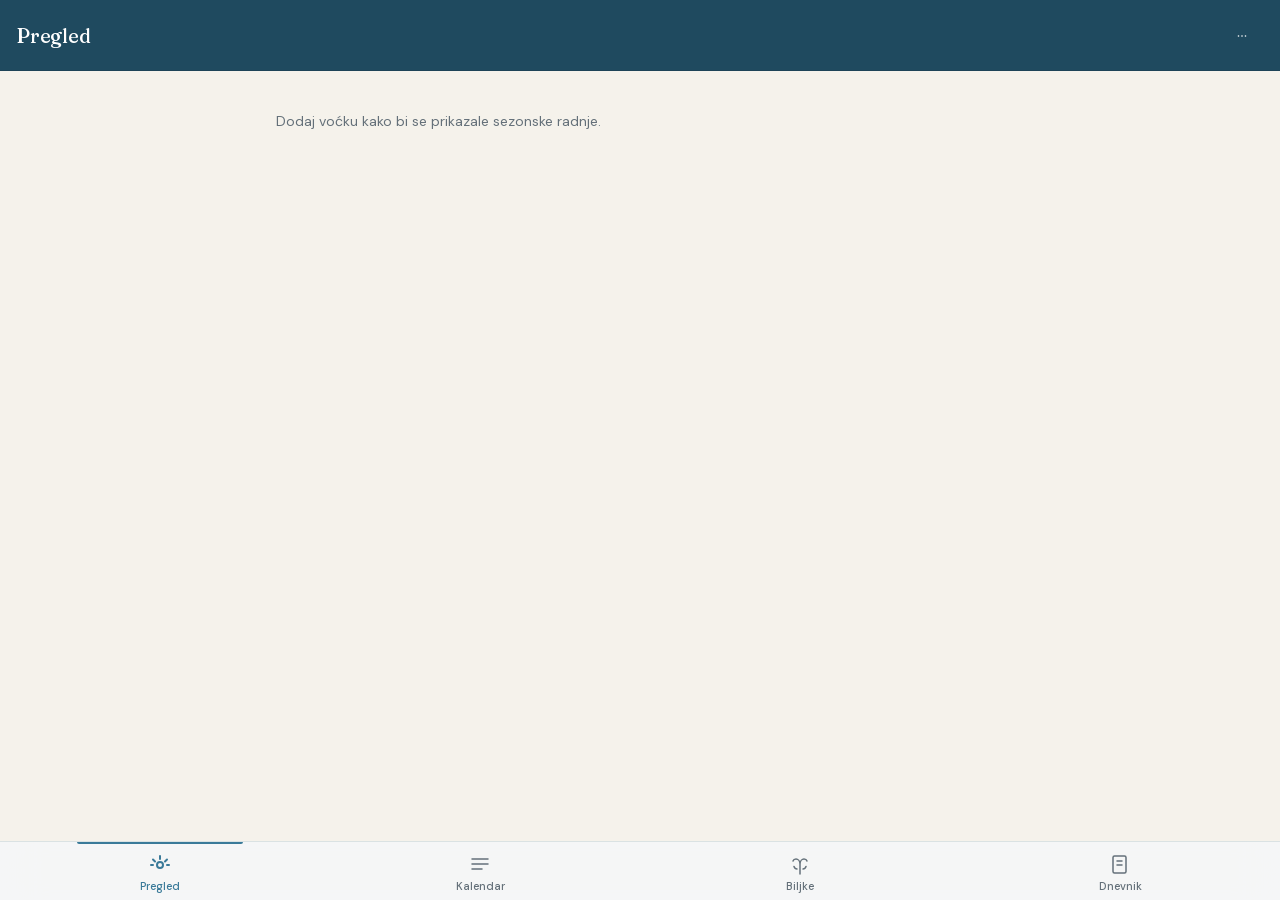
==== commit e40f238a: "Implement STORE-W1 bridge correctness" ====
--- a/index.html
+++ b/index.html
@@ -11,10 +11,7 @@
 <link rel="manifest" href="manifest.json">
 <link rel="apple-touch-icon" href="icons/apple-touch-icon.png">
 <title>Dnevnik Voćnjaka</title>
-<link rel="preconnect" href="https://fonts.googleapis.com">
-<link href="https://fonts.googleapis.com/css2?family=Playfair+Display:ital,wght@0,400;0,700;1,400&family=DM+Sans:wght@300;400;500&display=swap" rel="stylesheet">
-<link rel="preconnect" href="https://fonts.gstatic.com" crossorigin>
-<link href="https://fonts.googleapis.com/css2?family=Fraunces:ital,opsz,wght@0,9..144,400;0,9..144,500;0,9..144,600;0,9..144,700;1,9..144,400;1,9..144,500&family=DM+Sans:wght@400;500;600;700&display=swap" rel="stylesheet">
+<link rel="stylesheet" href="fonts/fonts.css">
 <style>
   :root {
     --green-deep: #1a3320;
@@ -1954,8 +1951,8 @@
 const PLANTS = [
   // Donji vrt — voćke 2026
   { id: "tresnja",    name: "Trešnja Kordia",       emoji: "🍒", subtitle: "Gisela 5 · berba kraj lipnja",         grupa: "Donji vrt — voćke 2026" },
-  { id: "nektarina",  name: "Nektarina Fantasia",    emoji: "🍑", subtitle: "Prunus persica · berba sredina kol.",  grupa: "Donji vrt — voćke 2026" },
-  { id: "jabuka",     name: "Jabuka Fuji",           emoji: "🍎", subtitle: "MM106 · berba rujan–listopad",         grupa: "Donji vrt — voćke 2026" },
+  { id: "nektarina",  name: "Nektarina Fantasia",    emoji: "🍑", subtitle: "Prunus persica · berba kolovoz–početak ruj.",  grupa: "Donji vrt — voćke 2026" },
+  { id: "jabuka",     name: "Jabuka Fuji",           emoji: "🍎", subtitle: "MM106 · berba listopad–studeni",         grupa: "Donji vrt — voćke 2026" },
   { id: "sljiva",     name: "Šljiva Stanley",        emoji: "🫐", subtitle: "Myrobalana · berba kraj kolovoza",     grupa: "Donji vrt — voćke 2026" },
   // Donji vrt — stara stabla
   { id: "magnolija",  name: "Magnolija",             emoji: "🌸", subtitle: "~40 god. · donji vrt",                grupa: "Donji vrt — stara stabla" },
@@ -2020,7 +2017,7 @@
     { key: "e2", title: "Praćenje jabučnog savijača (feromonske klopke)", activityType: "monitoring", monthStart: 4, dayStart: 25, monthEnd: 8, dayEnd: 15, skipYear: 0, notes: "Jabučni savijač (Cydia pomonella) — crvi u plodovima jabuke.\nPostaviti feromonsku klopku na 1.5–2 m visine, u sjenu krošnje.\nTjedno pregledavati ulov.\nTretman insekticidom (Mospilan) samo ako ulov prijeđe prag štetnosti —\nnagli porast = tretman unutar 7–10 dana.\nZa mlada stabla god. 1–2 bez ploda: nije prioritet." },
     { key: "e3", title: "Prorjeđivanje plodova", activityType: "observation", monthStart: 5, dayStart: 15, monthEnd: 6, dayEnd: 15, skipYear: 0, notes: "Uklanjanje viška plodova radi bolje veličine i kvalitete uroda.\nOstaviti 1 plod na 10–15 cm grane. Ukloniti blizance i oštećene plodove.\nJabuka je sklona alternativnoj rodnosti — redovito prorjeđivanje smanjuje taj problem.\nZa mlada stabla god. 1–2 bez značajnog uroda: nije potrebno." },
     { key: "e4", title: "Mreža protiv ptica – jabuka", activityType: "observation", monthStart: 8, dayStart: 15, monthEnd: 10, dayEnd: 1, skipYear: 0, notes: "Jabuka Fuji i kasne sorte rijetko su intenzivno napadnute pticama dok su plodovi čvrsti.\nPostaviti mrežu samo ako postoji vidljiv pritisak ptica.\nZa rane i srednje sorte: pratiti i reagirati prema situaciji.\nZa mlada stabla god. 1–2 bez uroda: nije potrebno." },
-    { key: "e5", title: "Berba jabuke", activityType: "harvest", monthStart: 8, dayStart: 20, monthEnd: 10, dayEnd: 20, skipYear: 0, notes: "Termin berbe ovisi o sorti ili fallback grupi — vidi PLANT_CATALOG_V1.md za harvestWindow.\nPrimjeri: Gala (aug 20 – sep 10), Fuji / Idared (sep 25 – oct 15).\nBrati zakretanjem ploda — ne čupati, ne vući.\nTest zrelosti: plod lako otpada pri laganom zakretanju, sjemenke smeđe.\nFuji: čekati punu zrelost — prerano ubrana Fuji jabuka nema okusa.\nBrati po suhom, izbjegavati jutarnju rosu.\nNe ostavljati oštećene plodove — uzrokuju moniliju." }
+    { key: "e5", title: "Berba jabuke", activityType: "harvest", monthStart: 8, dayStart: 20, monthEnd: 10, dayEnd: 20, skipYear: 0, notes: "Termin berbe ovisi o sorti ili fallback grupi — vidi PLANT_CATALOG_V1.md za harvestWindow.\nPrimjeri: Gala (aug 20 – sep 10), Idared (oct 1 – oct 20), Fuji (oct 10 – nov 5).\nBrati zakretanjem ploda — ne čupati, ne vući.\nTest zrelosti: plod lako otpada pri laganom zakretanju, sjemenke smeđe.\nFuji: čekati punu zrelost — prerano ubrana Fuji jabuka nema okusa.\nBrati po suhom, izbjegavati jutarnju rosu.\nNe ostavljati oštećene plodove — uzrokuju moniliju." }
   ],
   pear: [
     { key: "e1", title: "Bakar – preventivna zaštita od vatrostuh", activityType: "spraying", monthStart: 3, dayStart: 15, monthEnd: 4, dayEnd: 10, skipYear: 0, notes: "Kruška je jedina standardna voćka s ozbiljnim rizikom vatrostuh (Erwinia amylovora).\nPrimijeniti bakar preventivno oko cvatnje.\nCvatnja kruške je ranije od jabuke — pratiti stanje pupova i prilagoditi termin.\nNE prskati direktno na otvorene cvjetove — oštećuje cvjetove i pčele.\nCuprablau Z 35 WG ili ekvivalent.\nRazmak od bijelog ulja: min. 7–10 dana.\nAko se pojave simptomi vatrostuh (tamnosmeđe uvenule grane): odmah rezati ispod vidljive zaraze,\ndezinficirati alat između rezova, spaliti rezani material." },
@@ -2145,9 +2142,9 @@
   { month: 6, day: 1,  plant: "tresnja",      text: "🍒 Berba Trešnja Kordia (kraj lipnja – poč. srpnja)", urgent: false },
   { month: 6, day: 15, plant: "tresnja",      text: "Skini mrežu protiv ptica nakon berbe", urgent: false },
   { month: 6, day: 1,  plant: "sve",          text: "Ljetna rezidba (1–15. srpnja)",      urgent: false },
-  { month: 7, day: 1,  plant: "nektarina",    text: "🍑 Berba Nektarina Fantasia (sredina kol.)", urgent: false },
+  { month: 7, day: 1,  plant: "nektarina",    text: "🍑 Berba Nektarina Fantasia (kolovoz–početak ruj.)", urgent: false },
   { month: 7, day: 20, plant: "sljiva",       text: "🫐 Berba Šljiva Stanley (kraj kolovoza)", urgent: false },
-  { month: 8, day: 25, plant: "jabuka",       text: "🍎 Berba Jabuka Fuji (rujan–listopad)", urgent: false },
+  { month: 8, day: 25, plant: "jabuka",       text: "🍎 Berba Jabuka Fuji (listopad–studeni)", urgent: false },
 ];
 
 const KEY = "vocnjak_v3";
@@ -4969,6 +4966,39 @@
   navigator.serviceWorker.register('./sw.js').catch(() => {});
 }
 
+// ── STORAGE PERSISTENCE HINT ──
+function requestPersistentStorage() {
+  if (!('storage' in navigator) || typeof navigator.storage.persist !== 'function') {
+    console.log('vocnjak: persistent storage is not supported in this browser');
+    return;
+  }
+  var requestPersist = function () {
+    navigator.storage.persist()
+      .then(function (granted) {
+        console.log('vocnjak: persistent storage ' + (granted ? 'granted' : 'not granted'));
+      })
+      .catch(function (err) {
+        console.warn('vocnjak: persistent storage request failed:', err && err.message ? err.message : err);
+      });
+  };
+  if (typeof navigator.storage.persisted === 'function') {
+    navigator.storage.persisted()
+      .then(function (persisted) {
+        if (persisted) {
+          console.log('vocnjak: persistent storage already granted');
+          return;
+        }
+        requestPersist();
+      })
+      .catch(function () {
+        requestPersist();
+      });
+    return;
+  }
+  requestPersist();
+}
+requestPersistentStorage();
+
 // BEGIN V2 SHELL — Slice 0
 (function () {
   if (document.documentElement.classList.contains('v2-active')) {
@@ -4988,8 +5018,9 @@
 (function () {
   if (!document.documentElement.classList.contains('v2-active')) return;
 
-  var EMPTY_STORE_V1 = {
-    meta: { store_format_version: 1, active_catalog_version: null },
+  var EMPTY_STORE_V2 = {
+    meta: { store_format_version: 2, active_catalog_version: null },
+    settings: { country: null, region: null },
     catalogs: {},
     plants: [],
     plan_instances: [],
@@ -5009,17 +5040,36 @@
     return v !== null && typeof v === 'object' && !Array.isArray(v);
   }
 
-  function validateV2StoreV1(parsed) {
+  function validateV2StoreShape(parsed) {
     var errors = [];
     if (!isPlainObject(parsed)) { errors.push('root not a plain object'); return { ok: false, errors: errors }; }
-    var expected = ['meta','catalogs','plants','plan_instances','plan_overlays','activities','observations','corrections','review_state'];
+    if (!isPlainObject(parsed.meta)) {
+      errors.push('meta not a plain object');
+      return { ok: false, errors: errors };
+    }
+    var formatVersion = parsed.meta.store_format_version;
+    if (formatVersion !== 1 && formatVersion !== 2) {
+      errors.push('meta.store_format_version must be 1 or 2 (got ' + formatVersion + ')');
+      return { ok: false, errors: errors };
+    }
+    var expected = formatVersion === 1 ?
+      ['meta','catalogs','plants','plan_instances','plan_overlays','activities','observations','corrections','review_state'] :
+      ['meta','settings','catalogs','plants','plan_instances','plan_overlays','activities','observations','corrections','review_state'];
     expected.forEach(function (k) { if (!(k in parsed)) errors.push('missing key: ' + k); });
     Object.keys(parsed).forEach(function (k) { if (expected.indexOf(k) === -1) errors.push('unexpected root key: ' + k); });
-    if (!isPlainObject(parsed.meta)) errors.push('meta not a plain object');
-    else {
-      if (parsed.meta.store_format_version !== 1) errors.push('meta.store_format_version !== 1 (got ' + parsed.meta.store_format_version + ')');
-      var acv = parsed.meta.active_catalog_version;
-      if (!(acv === null || (typeof acv === 'string' && acv.length > 0))) errors.push('meta.active_catalog_version must be null or non-empty string');
+    var acv = parsed.meta.active_catalog_version;
+    if (!(acv === null || (typeof acv === 'string' && acv.length > 0))) errors.push('meta.active_catalog_version must be null or non-empty string');
+    if (formatVersion === 2) {
+      if (!isPlainObject(parsed.settings)) {
+        errors.push('settings not a plain object');
+      } else {
+        var settingsKeys = Object.keys(parsed.settings);
+        if (settingsKeys.length !== 2 || settingsKeys.indexOf('country') === -1 || settingsKeys.indexOf('region') === -1) {
+          errors.push('settings keys must equal [country,region]');
+        }
+        if (!(parsed.settings.country === null || typeof parsed.settings.country === 'string')) errors.push('settings.country must be null or string');
+        if (!(parsed.settings.region === null || typeof parsed.settings.region === 'string')) errors.push('settings.region must be null or string');
+      }
     }
     if (!isPlainObject(parsed.catalogs)) errors.push('catalogs not a plain object');
     ['plants','plan_instances','plan_overlays','activities','observations','corrections'].forEach(function (k) {
@@ -5033,9 +5083,9 @@
 
   if (raw === null) {
     try {
-      localStorage.setItem('vocnjak_v2', JSON.stringify(EMPTY_STORE_V1));
+      localStorage.setItem('vocnjak_v2', JSON.stringify(EMPTY_STORE_V2));
       setStatus('Slice 1 — V2 pohrana je inicijalizirana (prazna).');
-      console.log('vocnjak: V2 store initialized empty (clean start; no migration)');
+      console.log('vocnjak: V2 store initialized empty (format v2; clean start; no migration)');
     } catch (e) {
       setStatus('Slice 1 — V2 pohranu nije moguće zapisati. Vrati se u staru aplikaciju.');
       console.error('vocnjak: V2 store init failed:', e && e.message ? e.message : e);
@@ -5052,7 +5102,7 @@
     return;
   }
 
-  var validation = validateV2StoreV1(parsed);
+  var validation = validateV2StoreShape(parsed);
   if (!validation.ok) {
     setStatus('Slice 1 — V2 pohrana je neispravna. Vrati se u staru aplikaciju.');
     console.error('vocnjak: V2 store invalid:', validation.errors);
@@ -5060,7 +5110,7 @@
   }
 
   setStatus('Slice 1 — V2 pohrana je učitana.');
-  console.log('vocnjak: V2 store loaded; format v1');
+  console.log('vocnjak: V2 store loaded; format ' + parsed.meta.store_format_version);
 })();
 // END V2 STORE — Slice 1
 
@@ -7112,10 +7162,10 @@
   var HARVEST_ACTION_WINDOW_NOTES = {
     apple: note([
       'Termin berbe ovisi o sorti ili fallback grupi - vidi V2_PLANT_CATALOG.md za harvestWindow.',
-      'Primjeri: Gala (aug 20 - sep 10), Fuji (sep 25 - oct 15), Idared (oct 1 - oct 20).',
+      'Primjeri: Gala (aug 20 - sep 10), Idared (oct 1 - oct 20), Fuji (oct 10 - nov 5).',
       'Prije berbe provjeriti zrelost na nekoliko plodova: osnovna boja prelazi iz zelene prema žutoj, okus više nije škrobast, sjemenke su smeđe, a plod se lako odvaja laganim podizanjem i zakretanjem.',
       'Ne brati sve odjednom ako dio plodova još nije zreo; isto stablo može trebati više prolaza.',
-      'Fuji: čekati punu zrelost - prerano ubrana Fuji jabuka nema okusa.',
+      'Fuji je kasna sorta - u kontinentalnim uvjetima berba je najčešće od sredine prema kraju listopada, ponekad i početkom studenog; beri prema stvarnoj zrelosti, prerano ubrana Fuji nema okusa.',
       'Brati po suhom, izbjegavati jutarnju rosu.',
       'Oštećene, trule i mumificirane plodove ukloniti iz krošnje i ispod stabla jer mogu održavati bolesti i štetnike.'
     ]),
@@ -7432,7 +7482,7 @@
           "jonagold":         { "timing": "mid",  "harvestWindow": { "monthStart": 9,  "dayStart": 15, "monthEnd": 10, "dayEnd": 5  } },
           "topaz":            { "timing": "mid",  "harvestWindow": { "monthStart": 9,  "dayStart": 20, "monthEnd": 10, "dayEnd": 10 } },
           "elstar":           { "timing": "mid",  "harvestWindow": { "monthStart": 9,  "dayStart": 10, "monthEnd": 9,  "dayEnd": 30 } },
-          "fuji":             { "timing": "late", "harvestWindow": { "monthStart": 9,  "dayStart": 25, "monthEnd": 10, "dayEnd": 15 } },
+          "fuji":             { "timing": "late", "harvestWindow": { "monthStart": 10, "dayStart": 10, "monthEnd": 11, "dayEnd": 5 } },
           "granny_smith":     { "timing": "late", "harvestWindow": { "monthStart": 10, "dayStart": 1,  "monthEnd": 10, "dayEnd": 20 } },
           "idared":           { "timing": "late", "harvestWindow": { "monthStart": 10, "dayStart": 1,  "monthEnd": 10, "dayEnd": 20 } }
         },
@@ -7507,7 +7557,7 @@
         "varieties": {
           "caldesi_2000":  { "timing": "early", "harvestWindow": { "monthStart": 7, "dayStart": 1,  "monthEnd": 7, "dayEnd": 20 } },
           "big_top":       { "timing": "early", "harvestWindow": { "monthStart": 7, "dayStart": 10, "monthEnd": 7, "dayEnd": 31 } },
-          "fantasia":      { "timing": "mid",   "harvestWindow": { "monthStart": 8, "dayStart": 1,  "monthEnd": 8, "dayEnd": 20 } },
+          "fantasia":      { "timing": "late",  "harvestWindow": { "monthStart": 8, "dayStart": 10, "monthEnd": 9, "dayEnd": 5 } },
           "stark_redgold": { "timing": "mid",   "harvestWindow": { "monthStart": 8, "dayStart": 5,  "monthEnd": 8, "dayEnd": 25 } },
           "venus":         { "timing": "late",  "harvestWindow": { "monthStart": 8, "dayStart": 15, "monthEnd": 9, "dayEnd": 5  } }
         },
@@ -7629,6 +7679,12 @@
     configurable: false
   });
 
+  // REG-CATF: known canonical catalog registry (registry-of-one). Maps each
+  // known catalog_version to its in-memory canonical definition. Used only to
+  // drive seed/refresh selection off meta.active_catalog_version instead of a
+  // hardwired catalog_v1 literal; the live registry remains one catalog only.
+  var KNOWN_CANONICAL_CATALOGS = { catalog_v1: CATALOG_V1 };
+
   var EXPECTED_SPECIES = [
     'apple','sweet_cherry','sour_cherry','plum','peach','nectarine',
     'pear','quince','apricot','almond','walnut','hazelnut',
@@ -7886,12 +7942,22 @@
 
   function validateStoreShape(parsed) {
     if (!isPlainObject(parsed)) return false;
-    var expected = ['meta','catalogs','plants','plan_instances','plan_overlays','activities','observations','corrections','review_state'];
+    if (!isPlainObject(parsed.meta)) return false;
+    var formatVersion = parsed.meta.store_format_version;
+    if (formatVersion !== 1 && formatVersion !== 2) return false;
+    var expected = formatVersion === 1 ?
+      ['meta','catalogs','plants','plan_instances','plan_overlays','activities','observations','corrections','review_state'] :
+      ['meta','settings','catalogs','plants','plan_instances','plan_overlays','activities','observations','corrections','review_state'];
     for (var i = 0; i < expected.length; i++) if (!hasOwnKey(parsed, expected[i])) return false;
-    if (!isPlainObject(parsed.meta)) return false;
-    if (parsed.meta.store_format_version !== 1) return false;
     var acv = parsed.meta.active_catalog_version;
     if (!(acv === null || (typeof acv === 'string' && acv.length > 0))) return false;
+    if (formatVersion === 2) {
+      if (!isPlainObject(parsed.settings)) return false;
+      var settingsKeys = Object.keys(parsed.settings);
+      if (settingsKeys.length !== 2 || settingsKeys.indexOf('country') === -1 || settingsKeys.indexOf('region') === -1) return false;
+      if (!(parsed.settings.country === null || typeof parsed.settings.country === 'string')) return false;
+      if (!(parsed.settings.region === null || typeof parsed.settings.region === 'string')) return false;
+    }
     if (!isPlainObject(parsed.catalogs)) return false;
     var arrKeys = ['plants','plan_instances','plan_overlays','activities','observations','corrections'];
     for (var j = 0; j < arrKeys.length; j++) if (!Array.isArray(parsed[arrKeys[j]])) return false;
@@ -8024,11 +8090,17 @@
 
   if (!validateStoreShape(parsed)) return;
 
+  // REG-CATF: resolve the active catalog's canonical via the known-canonical
+  // registry instead of a hardwired catalog_v1 literal. Under registry-of-one
+  // activeCanonical is truthy only for catalog_v1, so behavior is identical.
+  var activeVersion = parsed.meta.active_catalog_version;
+  var activeCanonical = hasOwnKey(KNOWN_CANONICAL_CATALOGS, activeVersion) ? KNOWN_CANONICAL_CATALOGS[activeVersion] : null;
+
   if (
-    parsed.meta.active_catalog_version === 'catalog_v1' &&
+    activeCanonical &&
     parsed.catalogs &&
-    parsed.catalogs.catalog_v1 &&
-    isValidCatalogV1(parsed.catalogs.catalog_v1)
+    parsed.catalogs[activeVersion] &&
+    isValidCatalogV1(parsed.catalogs[activeVersion])
   ) {
     setCatalogStatus('Slice 2 — katalog je već učitan.');
     console.log('vocnjak: catalog already loaded; active_catalog_version=catalog_v1');
@@ -8036,12 +8108,12 @@
   }
 
   if (
-    parsed.meta.active_catalog_version === 'catalog_v1' &&
+    activeCanonical &&
     parsed.catalogs &&
-    parsed.catalogs.catalog_v1 &&
-    isB1RefreshableCatalogV1(parsed.catalogs.catalog_v1)
+    parsed.catalogs[activeVersion] &&
+    isB1RefreshableCatalogV1(parsed.catalogs[activeVersion])
   ) {
-    parsed.catalogs.catalog_v1 = CATALOG_V1;
+    parsed.catalogs[activeVersion] = activeCanonical;
     try {
       localStorage.setItem('vocnjak_v2', JSON.stringify(parsed));
       setCatalogStatus('Slice 2 — katalog je osvježen B1 bilješkama.');
@@ -8054,17 +8126,17 @@
   }
 
   if (
-    parsed.meta.active_catalog_version === 'catalog_v1' &&
+    activeCanonical &&
     parsed.catalogs &&
-    parsed.catalogs.catalog_v1 &&
-    isFoundationCatalogV1(parsed.catalogs.catalog_v1)
+    parsed.catalogs[activeVersion] &&
+    isFoundationCatalogV1(parsed.catalogs[activeVersion])
   ) {
     if (!canUpgradeFoundationStore(parsed)) {
       setCatalogStatus('Slice 2 — postoje V2 podaci koje ne smijem automatski nadograditi. Bez izmjena.');
       console.warn('vocnjak: foundation catalog upgrade blocked; store left unchanged');
       return;
     }
-    parsed.catalogs.catalog_v1 = CATALOG_V1;
+    parsed.catalogs[activeVersion] = activeCanonical;
     try {
       localStorage.setItem('vocnjak_v2', JSON.stringify(parsed));
       setCatalogStatus('Slice 2 — katalog je nadograđen.');
@@ -8077,12 +8149,12 @@
   }
 
   if (
-    parsed.meta.active_catalog_version === 'catalog_v1' &&
+    activeCanonical &&
     parsed.catalogs &&
-    (!parsed.catalogs.catalog_v1 ||
-     !catalogDeepEquals(parsed.catalogs.catalog_v1, CATALOG_V1))
+    (!parsed.catalogs[activeVersion] ||
+     !catalogDeepEquals(parsed.catalogs[activeVersion], activeCanonical))
   ) {
-    parsed.catalogs.catalog_v1 = CATALOG_V1;
+    parsed.catalogs[activeVersion] = activeCanonical;
     try {
       localStorage.setItem('vocnjak_v2', JSON.stringify(parsed));
       setCatalogStatus('Slice 2 — katalog je osvježen na kanonski catalog_v1.');
@@ -8121,10 +8193,15 @@
 (function () {
   if (!document.documentElement.classList.contains('v2-active')) return;
 
-  var EXPECTED_ROOT_KEYS = ['meta','catalogs','plants','plan_instances','plan_overlays','activities','observations','corrections','review_state'];
+  var EXPECTED_ROOT_KEYS = ['meta','settings','catalogs','plants','plan_instances','plan_overlays','activities','observations','corrections','review_state'];
+  var LEGACY_V1_ROOT_KEYS = ['meta','catalogs','plants','plan_instances','plan_overlays','activities','observations','corrections','review_state'];
   var EXPECTED_META_KEYS = ['store_format_version','active_catalog_version'];
+  var EXPECTED_SETTINGS_KEYS = ['country','region'];
   var EMPTY_ARRAY_KEYS = ['plan_instances','plan_overlays'];
   var MAX_FILE_SIZE = 1024 * 1024;
+  var LIVE_COUNTRIES = { hr: true };
+  var LIVE_REGIONS = { 'hr.continental': { country: 'hr', catalog_version: 'catalog_v1' } };
+  var LIVE_CATALOGS = { catalog_v1: true };
   var ALLOWED_PLANT_KEYS = [
     'plant_id','catalog_version','stable_order','species','variety','ripening_fallback',
     'display_label','rootstock','planted_at','purchased_at',
@@ -8276,6 +8353,110 @@
     if (el) el.textContent = text;
   }
 
+  function pathJoin(path, key) {
+    return path ? path + '.' + key : key;
+  }
+
+  function findForbiddenRegionalKey(value, path) {
+    if (Array.isArray(value)) {
+      for (var i = 0; i < value.length; i++) {
+        var arrayHit = findForbiddenRegionalKey(value[i], path + '[' + i + ']');
+        if (arrayHit) return arrayHit;
+      }
+      return null;
+    }
+    if (!isPlainObject(value)) return null;
+    var keys = Object.keys(value);
+    for (var j = 0; j < keys.length; j++) {
+      var key = keys[j];
+      var keyPath = pathJoin(path, key);
+      if (key === 'contentPack' || key === 'pack_version') return keyPath;
+      var childHit = findForbiddenRegionalKey(value[key], keyPath);
+      if (childHit) return childHit;
+    }
+    return null;
+  }
+
+  function validateSettings(settings) {
+    if (!isPlainObject(settings)) return ['settings not a plain object'];
+    var keys = Object.keys(settings);
+    for (var i = 0; i < keys.length; i++) {
+      if (EXPECTED_SETTINGS_KEYS.indexOf(keys[i]) === -1) return ['unexpected settings key: ' + keys[i]];
+    }
+    for (var j = 0; j < EXPECTED_SETTINGS_KEYS.length; j++) {
+      if (keys.indexOf(EXPECTED_SETTINGS_KEYS[j]) === -1) return ['missing settings key: ' + EXPECTED_SETTINGS_KEYS[j]];
+    }
+    if (!(settings.country === null || typeof settings.country === 'string')) return ['settings.country must be null or live country id'];
+    if (!(settings.region === null || typeof settings.region === 'string')) return ['settings.region must be null or live region id'];
+    if (settings.country === null && settings.region === null) return [];
+    if (settings.country === null || settings.region === null) return ['settings.country and settings.region must both be null or both be live values'];
+    if (!hasOwnKey(LIVE_COUNTRIES, settings.country)) return ['settings.country unknown or not live'];
+    if (!hasOwnKey(LIVE_REGIONS, settings.region)) return ['settings.region unknown or not live'];
+    if (LIVE_REGIONS[settings.region].country !== settings.country) return ['settings.region does not belong to settings.country'];
+    return [];
+  }
+
+  function retainedCatalogForVersion(parsed, catalogVersion) {
+    if (typeof catalogVersion !== 'string' || !hasOwnKey(LIVE_CATALOGS, catalogVersion)) return null;
+    if (!isPlainObject(parsed.catalogs) || !hasOwnKey(parsed.catalogs, catalogVersion)) return null;
+    return parsed.catalogs[catalogVersion];
+  }
+
+  function isStoreFormatV1Candidate(parsed) {
+    if (!isPlainObject(parsed)) return false;
+    var rootKeys = Object.keys(parsed);
+    for (var i = 0; i < rootKeys.length; i++) {
+      if (LEGACY_V1_ROOT_KEYS.indexOf(rootKeys[i]) === -1) return false;
+    }
+    for (var j = 0; j < LEGACY_V1_ROOT_KEYS.length; j++) {
+      if (rootKeys.indexOf(LEGACY_V1_ROOT_KEYS[j]) === -1) return false;
+    }
+    if (!isPlainObject(parsed.meta)) return false;
+    var metaKeys = Object.keys(parsed.meta);
+    if (metaKeys.length !== EXPECTED_META_KEYS.length) return false;
+    for (var m = 0; m < EXPECTED_META_KEYS.length; m++) {
+      if (metaKeys.indexOf(EXPECTED_META_KEYS[m]) === -1) return false;
+    }
+    if (parsed.meta.store_format_version !== 1) return false;
+    return parsed.meta.active_catalog_version === 'catalog_v1';
+  }
+
+  function upgradeStoreV1ToV2(parsed) {
+    return {
+      meta: {
+        store_format_version: 2,
+        active_catalog_version: parsed.meta.active_catalog_version
+      },
+      settings: {
+        country: null,
+        region: null
+      },
+      catalogs: parsed.catalogs,
+      plants: parsed.plants,
+      plan_instances: parsed.plan_instances,
+      plan_overlays: parsed.plan_overlays,
+      activities: parsed.activities,
+      observations: parsed.observations,
+      corrections: parsed.corrections,
+      review_state: parsed.review_state
+    };
+  }
+
+  function prepareStoreForCurrentRuntime(parsed) {
+    var normalized = normalizeStoreCatalogForCurrentCanonical(parsed);
+    var store = normalized.store;
+    var migrated = false;
+    if (isStoreFormatV1Candidate(store)) {
+      store = upgradeStoreV1ToV2(store);
+      migrated = true;
+    }
+    return {
+      store: store,
+      refreshed: normalized.refreshed,
+      migrated: migrated
+    };
+  }
+
   function compareKeySets(actual, canonical, path) {
     var actualKeys = Object.keys(actual);
     var canonicalKeys = Object.keys(canonical);
@@ -8348,6 +8529,10 @@
 
   function normalizeStoreCatalogForCurrentCanonical(parsed) {
     if (!isPlainObject(parsed) || !isPlainObject(parsed.catalogs) || !hasOwnKey(parsed.catalogs, 'catalog_v1')) {
+      return { store: parsed, refreshed: false };
+    }
+    var catalogKeys = Object.keys(parsed.catalogs);
+    if (catalogKeys.length !== 1 || catalogKeys[0] !== 'catalog_v1') {
       return { store: parsed, refreshed: false };
     }
     if (!isB1RefreshableCatalogV1(parsed.catalogs.catalog_v1)) return { store: parsed, refreshed: false };
@@ -8618,11 +8803,11 @@
     return compareCanonicalCatalogNode(c, canonical, 'catalog_v1');
   }
 
-  function validateAllPlants(plants, catalog) {
+  function validateAllPlants(plants, parsed) {
     var seenIds = Object.create(null);
     var seenOrders = Object.create(null);
     for (var i = 0; i < plants.length; i++) {
-      var errs = validatePlant(plants[i], catalog);
+      var errs = validatePlant(plants[i], parsed);
       if (errs.length > 0) return errs;
       var pid = plants[i].plant_id;
       var order = String(plants[i].stable_order);
@@ -8634,7 +8819,7 @@
     return [];
   }
 
-  function validatePlant(p, catalog) {
+  function validatePlant(p, parsed) {
     if (!isPlainObject(p)) return ['plant not a plain object'];
     var keys = Object.keys(p);
     for (var i = 0; i < keys.length; i++) {
@@ -8644,7 +8829,8 @@
       if (keys.indexOf(REQUIRED_PLANT_KEYS[j]) === -1) return ['plant: missing key: ' + REQUIRED_PLANT_KEYS[j]];
     }
     if (typeof p.plant_id !== 'string' || !PLANT_ID_RE.test(p.plant_id)) return ['plant.plant_id must match plant_<iso>_<5hex>'];
-    if (p.catalog_version !== 'catalog_v1') return ['plant.' + p.plant_id + '.catalog_version must be "catalog_v1"'];
+    var catalog = retainedCatalogForVersion(parsed, p.catalog_version);
+    if (!catalog) return ['plant.' + p.plant_id + '.catalog_version must reference a known retained catalog'];
     if (typeof p.stable_order !== 'number' || !isFinite(p.stable_order) || Math.floor(p.stable_order) !== p.stable_order || p.stable_order < 0) return ['plant.' + p.plant_id + '.stable_order must be non-negative integer'];
     if (typeof p.species !== 'string' || !catalog || !catalog.species || !hasOwnKey(catalog.species, p.species)) return ['plant.' + p.plant_id + '.species not in catalog'];
 
@@ -8719,17 +8905,19 @@
     return [];
   }
 
-  function validateActivityCore(activity, parsed, catalog, path) {
+  function validateActivityCore(activity, parsed, path) {
     if (typeof activity.activity_id !== 'string' || activity.activity_id.trim().length === 0) return [path + '.activity_id required'];
     if (typeof activity.plant_id !== 'string' || activity.plant_id.trim().length === 0) return [path + '.plant_id required'];
     var plant = findPlantById(parsed.plants, activity.plant_id);
     if (!plant) return [path + '.plant_id must reference an existing plant'];
 
     if (typeof activity.window_def_id !== 'string' || activity.window_def_id.trim().length === 0) return [path + '.window_def_id required'];
+    var catalog = retainedCatalogForVersion(parsed, activity.catalog_version);
+    if (!catalog) return [path + '.catalog_version must reference a known retained catalog'];
     var def = findActionWindowById(catalog, activity.window_def_id);
-    if (!def) return [path + '.window_def_id must reference catalog_v1.action_window_definitions'];
+    if (!def) return [path + '.window_def_id must reference retained catalog action_window_definitions'];
     if (!isSlice5ActivityWindow(def)) return [path + '.window_def_id is out of scope for Slice 5 Activity capture'];
-    if (activity.catalog_version !== def.catalog_id || activity.catalog_version !== parsed.meta.active_catalog_version) return [path + '.catalog_version must match the canonical action window'];
+    if (activity.catalog_version !== def.catalog_id) return [path + '.catalog_version must match the canonical action window'];
     if (activity.action_type !== def.action_type) return [path + '.action_type must match the canonical action window'];
 
     if (typeof activity.status !== 'string' || !hasOwnKey(ACTIVITY_STATUSES, activity.status)) return [path + '.status must be done or skipped'];
@@ -8745,7 +8933,7 @@
     return [];
   }
 
-  function validateActivity(activity, parsed, catalog, path) {
+  function validateActivity(activity, parsed, path) {
     if (!isPlainObject(activity)) return [path + ' not a plain object'];
     var keys = Object.keys(activity);
     for (var i = 0; i < keys.length; i++) {
@@ -8754,16 +8942,16 @@
     for (var j = 0; j < REQUIRED_ACTIVITY_KEYS.length; j++) {
       if (keys.indexOf(REQUIRED_ACTIVITY_KEYS[j]) === -1) return [path + ' missing key: ' + REQUIRED_ACTIVITY_KEYS[j]];
     }
-    return validateActivityCore(activity, parsed, catalog, path);
-  }
-
-  function validateAllActivities(activities, parsed, catalog) {
+    return validateActivityCore(activity, parsed, path);
+  }
+
+  function validateAllActivities(activities, parsed) {
     if (!Array.isArray(activities)) return ['activities not an array'];
     var seenIds = Object.create(null);
     var groups = Object.create(null);
     for (var i = 0; i < activities.length; i++) {
       var path = 'activities[' + i + ']';
-      var errs = validateActivity(activities[i], parsed, catalog, path);
+      var errs = validateActivity(activities[i], parsed, path);
       if (errs.length > 0) return errs;
       var activityId = activities[i].activity_id;
       if (seenIds[activityId]) return ['duplicate activity_id: ' + activityId];
@@ -8901,7 +9089,8 @@
     if (typeof observation.plant_id !== 'string' || observation.plant_id.trim().length === 0) return [path + '.plant_id required'];
     var plant = findPlantById(parsed.plants, observation.plant_id);
     if (!plant) return [path + '.plant_id must reference an existing plant'];
-    if (observation.catalog_version !== parsed.meta.active_catalog_version || observation.catalog_version !== 'catalog_v1') return [path + '.catalog_version must match active catalog'];
+    var catalog = retainedCatalogForVersion(parsed, observation.catalog_version);
+    if (!catalog) return [path + '.catalog_version must reference a known retained catalog'];
     if (observation.kind !== 'note' && observation.kind !== 'trap' && observation.kind !== 'stage_obs' && observation.kind !== 'scouting') return [path + '.kind unsupported'];
     if (hasOwnKey(observation, 'observation_group_id')) {
       if (typeof observation.observation_group_id !== 'string' || observation.observation_group_id.trim().length === 0) return [path + '.observation_group_id must be a non-empty string'];
@@ -9032,7 +9221,7 @@
     return [];
   }
 
-  function validateActivityCorrection(correction, parsed, catalog, activityById, path) {
+  function validateActivityCorrection(correction, parsed, activityById, path) {
     if (!activityById[correction.original_record_id]) return [path + '.original_record_id must target an original Activity'];
     if (!Array.isArray(correction.correction_types) || correction.correction_types.length === 0) return [path + '.correction_types must be a non-empty array'];
     var seenTypes = Object.create(null);
@@ -9051,10 +9240,12 @@
     }
     if (seenTypes.plant && !findPlantById(parsed.plants, cv.plant_id)) return [path + '.corrected_values.plant_id must reference an existing plant'];
     if (seenTypes.window) {
+      var catalog = retainedCatalogForVersion(parsed, cv.catalog_version);
+      if (!catalog) return [path + '.corrected_values.catalog_version must reference a known retained catalog'];
       var def = findActionWindowById(catalog, cv.window_def_id);
-      if (!def) return [path + '.corrected_values.window_def_id must reference catalog_v1.action_window_definitions'];
+      if (!def) return [path + '.corrected_values.window_def_id must reference retained catalog action_window_definitions'];
       if (!isSlice5ActivityWindow(def)) return [path + '.corrected_values.window_def_id is out of scope for Slice 5 Activity capture'];
-      if (cv.catalog_version !== def.catalog_id || cv.catalog_version !== parsed.meta.active_catalog_version) return [path + '.corrected_values.catalog_version must match the canonical action window'];
+      if (cv.catalog_version !== def.catalog_id) return [path + '.corrected_values.catalog_version must match the canonical action window'];
       if (cv.action_type !== def.action_type) return [path + '.corrected_values.action_type must match the canonical action window'];
     }
     if (seenTypes.status && (typeof cv.status !== 'string' || !hasOwnKey(ACTIVITY_STATUSES, cv.status))) return [path + '.corrected_values.status must be done or skipped'];
@@ -9117,7 +9308,7 @@
     return [];
   }
 
-  function validateCorrection(correction, parsed, catalog, activityById, observationById, path) {
+  function validateCorrection(correction, parsed, activityById, observationById, path) {
     if (!isPlainObject(correction)) return [path + ' not a plain object'];
     var keys = Object.keys(correction);
     for (var i = 0; i < keys.length; i++) {
@@ -9130,7 +9321,7 @@
     if (typeof correction.original_record_id !== 'string' || correction.original_record_id.trim().length === 0) return [path + '.original_record_id required'];
     var typedErrs;
     if (correction.original_record_type === 'activity') {
-      typedErrs = validateActivityCorrection(correction, parsed, catalog, activityById, path);
+      typedErrs = validateActivityCorrection(correction, parsed, activityById, path);
     } else if (correction.original_record_type === 'observation') {
       typedErrs = validateObservationCorrection(correction, parsed, observationById, path);
     } else {
@@ -9285,7 +9476,7 @@
     return [];
   }
 
-  function validateAllCorrections(corrections, parsed, catalog) {
+  function validateAllCorrections(corrections, parsed) {
     if (!Array.isArray(corrections)) return ['corrections not an array'];
     var activityById = Object.create(null);
     var observationById = Object.create(null);
@@ -9307,7 +9498,7 @@
     var seenCorrectionIds = Object.create(null);
     for (var i = 0; i < corrections.length; i++) {
       var path = 'corrections[' + i + ']';
-      var errs = validateCorrection(corrections[i], parsed, catalog, activityById, observationById, path);
+      var errs = validateCorrection(corrections[i], parsed, activityById, observationById, path);
       if (errs.length > 0) return errs;
       var correctionId = corrections[i].correction_id;
       if (seenCorrectionIds[correctionId]) return ['duplicate correction_id: ' + correctionId];
@@ -9337,7 +9528,7 @@
     for (var c = 0; c < activityIds.length; c++) {
       var original = activityById[activityIds[c]];
       var effective = composeEffectiveActivity(original, correctionsByActivity[activityIds[c]]);
-      var effectiveErrs = validateActivityCore(effective, parsed, catalog, 'effective activity ' + activityIds[c]);
+      var effectiveErrs = validateActivityCore(effective, parsed, 'effective activity ' + activityIds[c]);
       if (effectiveErrs.length > 0) return effectiveErrs;
     }
     var batchErrs = validateGroupedObservationCorrectionBatches(groupedCorrectionBatches, observationGroups);
@@ -9347,7 +9538,7 @@
     for (var e = 0; e < observationIds.length; e++) {
       var originalObs = observationById[observationIds[e]];
       var effectiveObs = composeEffectiveObservation(originalObs, correctionsByObservation[observationIds[e]]);
-      var effectiveObsErrs = validateObservation(effectiveObs, parsed, catalog, 'effective observation ' + observationIds[e]);
+      var effectiveObsErrs = validateObservation(effectiveObs, parsed, null, 'effective observation ' + observationIds[e]);
       if (effectiveObsErrs.length > 0) return effectiveObsErrs;
       effectiveByObservationId[observationIds[e]] = effectiveObs;
     }
@@ -9358,6 +9549,8 @@
 
   function validateForBackup(parsed) {
     if (!isPlainObject(parsed)) return ['root not a plain object'];
+    var forbiddenRegionalKey = findForbiddenRegionalKey(parsed, '');
+    if (forbiddenRegionalKey) return [forbiddenRegionalKey + ' is forbidden'];
     var rootKeys = Object.keys(parsed);
     for (var i = 0; i < rootKeys.length; i++) {
       if (EXPECTED_ROOT_KEYS.indexOf(rootKeys[i]) === -1) return ['unexpected root key: ' + rootKeys[i]];
@@ -9373,25 +9566,31 @@
     for (var n = 0; n < EXPECTED_META_KEYS.length; n++) {
       if (metaKeys.indexOf(EXPECTED_META_KEYS[n]) === -1) return ['missing meta key: ' + EXPECTED_META_KEYS[n]];
     }
-    if (parsed.meta.store_format_version !== 1) return ['meta.store_format_version must be 1'];
-    if (parsed.meta.active_catalog_version !== 'catalog_v1') return ['meta.active_catalog_version must be "catalog_v1"'];
+    if (parsed.meta.store_format_version !== 2) return ['meta.store_format_version must be 2'];
+    if (!hasOwnKey(LIVE_CATALOGS, parsed.meta.active_catalog_version)) return ['meta.active_catalog_version unknown or not live'];
     if (!isPlainObject(parsed.catalogs)) return ['catalogs not a plain object'];
     var catKeys = Object.keys(parsed.catalogs);
-    if (catKeys.length !== 1 || catKeys[0] !== 'catalog_v1') return ['catalogs keys must equal [catalog_v1]'];
+    if (catKeys.length === 0) return ['catalogs must contain at least one known catalog'];
+    for (var ck = 0; ck < catKeys.length; ck++) {
+      if (!hasOwnKey(LIVE_CATALOGS, catKeys[ck])) return ['catalogs contains unknown catalog: ' + catKeys[ck]];
+    }
+    if (!hasOwnKey(parsed.catalogs, parsed.meta.active_catalog_version)) return ['meta.active_catalog_version must be present in catalogs'];
+    var settingsErrs = validateSettings(parsed.settings);
+    if (settingsErrs.length > 0) return settingsErrs;
     parsed = normalizeStoreCatalogForCurrentCanonical(parsed).store;
     var catErrs = validateCatalogV1(parsed.catalogs.catalog_v1);
     if (catErrs.length > 0) return catErrs;
     if (!Array.isArray(parsed.plants)) return ['plants not an array'];
-    var plantErrs = validateAllPlants(parsed.plants, parsed.catalogs.catalog_v1);
+    var plantErrs = validateAllPlants(parsed.plants, parsed);
     if (plantErrs.length > 0) return plantErrs;
     if (!Array.isArray(parsed.activities)) return ['activities not an array'];
-    var activityErrs = validateAllActivities(parsed.activities, parsed, parsed.catalogs.catalog_v1);
+    var activityErrs = validateAllActivities(parsed.activities, parsed);
     if (activityErrs.length > 0) return activityErrs;
     if (!Array.isArray(parsed.observations)) return ['observations not an array'];
     var observationErrs = validateAllObservations(parsed.observations, parsed, parsed.catalogs.catalog_v1);
     if (observationErrs.length > 0) return observationErrs;
     if (!Array.isArray(parsed.corrections)) return ['corrections not an array'];
-    var correctionErrs = validateAllCorrections(parsed.corrections, parsed, parsed.catalogs.catalog_v1);
+    var correctionErrs = validateAllCorrections(parsed.corrections, parsed);
     if (correctionErrs.length > 0) return correctionErrs;
     for (var p = 0; p < EMPTY_ARRAY_KEYS.length; p++) {
       var ek = EMPTY_ARRAY_KEYS[p];
@@ -9403,7 +9602,44 @@
     return [];
   }
 
+  function migrateStoredLocalStoreForCurrentRuntime() {
+    var raw = localStorage.getItem('vocnjak_v2');
+    if (raw === null) return;
+    var parsed;
+    try {
+      parsed = JSON.parse(raw);
+    } catch (e) {
+      return;
+    }
+    var prepared = prepareStoreForCurrentRuntime(parsed);
+    if (!prepared.migrated && !prepared.refreshed) return;
+    var errors = validateForBackup(prepared.store);
+    if (errors.length > 0) {
+      setStatus('Pohrana ne prolazi provjeru migracije: ' + errors[0] + '.');
+      console.error('vocnjak: REG-R1-R store migration validation failed:', errors);
+      return;
+    }
+    try {
+      localStorage.setItem('vocnjak_v2', JSON.stringify(prepared.store));
+      if (prepared.migrated) {
+        setStatus('REG-R1-R — pohrana je migrirana na format v2.');
+        console.log('vocnjak: REG-R1-R migrated local store v1 -> v2');
+      } else {
+        console.log('vocnjak: REG-R1-R persisted canonical catalog refresh');
+      }
+    } catch (e) {
+      setStatus('Pohranu nije moguće migrirati na format v2.');
+      console.error('vocnjak: REG-R1-R store migration write failed:', e && e.message ? e.message : e);
+    }
+  }
+
   window.v2ValidateForBackup = validateForBackup;
+  window.v2PrepareStoreForCurrentRuntime = prepareStoreForCurrentRuntime;
+  // REG-CATF: read-only per-version catalog resolver for the PLANTS runtime and
+  // verifier. Returns the retained catalog for a known/live catalog_version, or
+  // null (fail-closed) for unknown/non-live/missing references. Never mutates.
+  window.v2RetainedCatalogForVersion = retainedCatalogForVersion;
+  migrateStoredLocalStoreForCurrentRuntime();
   window.v2ActivityHelpers = {
     speciesFromWindowId: speciesFromWindowId,
     isSlice5ActivityWindow: isSlice5ActivityWindow,
@@ -9431,20 +9667,20 @@
       console.error('vocnjak: V2 export parse failed:', e && e.message ? e.message : e);
       return;
     }
-    var normalizedForExport = normalizeStoreCatalogForCurrentCanonical(parsed);
-    parsed = normalizedForExport.store;
+    var preparedForExport = prepareStoreForCurrentRuntime(parsed);
+    parsed = preparedForExport.store;
     var errors = validateForBackup(parsed);
     if (errors.length > 0) {
       setStatus('Podaci ne prolaze provjeru: ' + errors[0] + '.');
       console.error('vocnjak: V2 export validation failed:', errors);
       return;
     }
-    if (normalizedForExport.refreshed) {
+    if (preparedForExport.refreshed || preparedForExport.migrated) {
       try {
         localStorage.setItem('vocnjak_v2', JSON.stringify(parsed));
-        console.log('vocnjak: V2 export refreshed catalog_v1 with B1 notes before backup');
+        console.log('vocnjak: V2 export persisted current v2 backup shape before download');
       } catch (e) {
-        console.warn('vocnjak: V2 export could not persist B1 catalog refresh before backup:', e && e.message ? e.message : e);
+        console.warn('vocnjak: V2 export could not persist current backup shape before download:', e && e.message ? e.message : e);
       }
     }
     var iso = new Date().toISOString();
@@ -9515,8 +9751,8 @@
         clearImportConfirm();
         return;
       }
-      var normalizedForImport = normalizeStoreCatalogForCurrentCanonical(parsed);
-      parsed = normalizedForImport.store;
+      var preparedForImport = prepareStoreForCurrentRuntime(parsed);
+      parsed = preparedForImport.store;
       var errors = validateForBackup(parsed);
       if (errors.length > 0) {
         setStatus('Uvoz ne prolazi provjeru: ' + errors[0] + '.');
@@ -10493,6 +10729,20 @@
     return { name: 'list' };
   }
 
+  // REG-CATF: resolve a catalog by referenced catalog_version through the
+  // known/live registry (fail-closed null for unknown/non-live/missing). All
+  // per-plant and per-record runtime catalog lookups funnel through here so the
+  // runtime never assumes the single active catalog for stored records. Under
+  // registry-of-one every reference resolves to catalog_v1, so output is identical.
+  function catalogForVersion(store, catalogVersion) {
+    if (typeof window.v2RetainedCatalogForVersion !== 'function') return null;
+    return window.v2RetainedCatalogForVersion(store, catalogVersion);
+  }
+
+  function catalogForRecord(store, record) {
+    return catalogForVersion(store, record && record.catalog_version);
+  }
+
   function readValidStore() {
     var raw = localStorage.getItem('vocnjak_v2');
     if (raw === null) return { ok: false, error: 'Pohrana nije inicijalizirana.' };
@@ -10507,7 +10757,10 @@
     if (!observationHelpers) return { ok: false, error: 'Pomoćne provjere opažanja nisu dostupne.' };
     var errors = window.v2ValidateForBackup(parsed);
     if (errors.length > 0) return { ok: false, error: 'Pohrana ne prolazi validaciju: ' + errors[0] + '.' };
-    return { ok: true, store: parsed, catalog: parsed.catalogs.catalog_v1 };
+    // result.catalog = the resolved active catalog, used only by capture/add/edit
+    // affordances (new records pin the active catalog). Historical/seasonal read
+    // paths resolve each plant/record via its own catalog_version (catalogForRecord).
+    return { ok: true, store: parsed, catalog: catalogForVersion(parsed, parsed.meta.active_catalog_version) };
   }
 
   function findPlant(plants, plantId) {
@@ -11274,6 +11527,7 @@
 
     var nextStore = {
       meta: current.store.meta,
+      settings: current.store.settings,
       catalogs: current.store.catalogs,
       plants: nextPlants,
       plan_instances: current.store.plan_instances,
@@ -11798,6 +12052,7 @@
 
     var nextStore = {
       meta: current.store.meta,
+      settings: current.store.settings,
       catalogs: current.store.catalogs,
       plants: current.store.plants.concat([built.plant]),
       plan_instances: current.store.plan_instances,
@@ -11839,6 +12094,7 @@
   function activityStoreCandidate(current, nextActivities, nextCorrections) {
     return {
       meta: current.store.meta,
+      settings: current.store.settings,
       catalogs: current.store.catalogs,
       plants: current.store.plants,
       plan_instances: current.store.plan_instances,
@@ -11899,6 +12155,7 @@
   function noteObservationStoreCandidate(current, nextObservations) {
     return {
       meta: current.store.meta,
+      settings: current.store.settings,
       catalogs: current.store.catalogs,
       plants: current.store.plants,
       plan_instances: current.store.plan_instances,
@@ -12706,17 +12963,24 @@
     var plants = activePlants(store.plants).sort(function (a, b) { return a.stable_order - b.stable_order; });
     var entries = effectiveActivityEntries(store, catalog);
     var occurrences = [];
-    for (var d = 0; d < catalog.action_window_definitions.length; d++) {
-      var def = catalog.action_window_definitions[d];
-      var dates = seasonalWindowDates(def, todayYear);
-      for (var p = 0; p < plants.length; p++) {
-        var plant = plants[p];
-        if (!activityHelpers.isWindowApplicableToPlant(def, plant, catalog)) continue;
+    // REG-CATF: resolve each plant's catalog via its own catalog_version instead
+    // of assuming the single active catalog. Under registry-of-one every plant
+    // resolves to catalog_v1 (== the active catalog), so the (plant, def) set,
+    // windows, labels, and dates are identical; group/per-plant consumers re-sort.
+    for (var p = 0; p < plants.length; p++) {
+      var plant = plants[p];
+      var plantCatalog = catalogForRecord(store, plant);
+      if (!plantCatalog || !Array.isArray(plantCatalog.action_window_definitions)) continue;
+      for (var d = 0; d < plantCatalog.action_window_definitions.length; d++) {
+        var def = plantCatalog.action_window_definitions[d];
+        if (!activityHelpers.isWindowApplicableToPlant(def, plant, plantCatalog)) continue;
+        var dates = seasonalWindowDates(def, todayYear);
         var occurrence = {
           occurrence_id: plant.plant_id + '|' + def.window_def_id + '|' + todayYear,
           plant_id: plant.plant_id,
           plant: plant,
           def: def,
+          catalog: plantCatalog,
           window_def_id: def.window_def_id,
           catalog_version: def.catalog_id,
           action_type: def.action_type,
@@ -12758,7 +13022,9 @@
         byKey[key] = {
           key: key,
           def: o.def,
-          catalog: catalog,
+          // REG-CATF: a group is keyed by catalog_version, so every member shares
+          // one resolved catalog; carry it from the occurrence (not the active catalog).
+          catalog: o.catalog,
           window_def_id: o.window_def_id,
           catalog_version: o.catalog_version,
           cycle_year: o.cycle_year,
@@ -12772,7 +13038,7 @@
     var groups = Object.keys(byKey).map(function (key) { return byKey[key]; });
     groups.sort(function (a, b) {
       if (a.effective_open !== b.effective_open) return a.effective_open.localeCompare(b.effective_open);
-      return actionWindowLabel(a.def, catalog).localeCompare(actionWindowLabel(b.def, catalog), 'hr');
+      return actionWindowLabel(a.def, a.catalog).localeCompare(actionWindowLabel(b.def, b.catalog), 'hr');
     });
     return groups;
   }
@@ -12948,7 +13214,7 @@
         return b.effective_close.localeCompare(a.effective_close);
       }
       if (a.effective_open !== b.effective_open) return a.effective_open.localeCompare(b.effective_open);
-      return actionWindowLabel(a.def, catalog).localeCompare(actionWindowLabel(b.def, catalog), 'hr');
+      return actionWindowLabel(a.def, a.catalog).localeCompare(actionWindowLabel(b.def, b.catalog), 'hr');
     });
     return occurrences;
   }
@@ -12983,7 +13249,7 @@
     var node = makeEl('button', 'v2-seasonal-card-button');
     node.type = 'button';
     node.addEventListener('click', function () { location.hash = seasonalActionRoute(occurrence); });
-    node.appendChild(makeEl('p', 'v2-seasonal-card-title', actionWindowLabel(occurrence.def, catalog)));
+    node.appendChild(makeEl('p', 'v2-seasonal-card-title', actionWindowLabel(occurrence.def, occurrence.catalog)));
     var status = plantOccurrenceStatusLabel(occurrence);
     if (status) node.appendChild(makeEl('span', 'v2-seasonal-status', status));
     node.appendChild(makeEl('span', 'v2-seasonal-meta', plantOccurrenceDateLine(occurrence, snapshot)));
@@ -13590,11 +13856,15 @@
       return;
     }
 
-    appendSeasonalDetailTitle(seasonalActionView, actionWindowLabel(found.def, result.catalog));
+    // REG-CATF: this is a historical/seasonal read for an existing group, so
+    // resolve labels and spray-safety notes via the group's own catalog (its
+    // catalog_version) rather than the active catalog.
+    var foundCatalog = found.catalog || result.catalog;
+    appendSeasonalDetailTitle(seasonalActionView, actionWindowLabel(found.def, foundCatalog));
 
     appendCanonicalTextSection(seasonalActionView, 'Napomene', canonicalTextLines(found.def.notes));
-    if (isSprayActionType(found.def.action_type) && Array.isArray(result.catalog.spray_safety_notes)) {
-      appendCanonicalTextSection(seasonalActionView, 'Sigurnost prskanja', spraySafetyNotesForWindow(found.def, result.catalog.spray_safety_notes));
+    if (isSprayActionType(found.def.action_type) && foundCatalog && Array.isArray(foundCatalog.spray_safety_notes)) {
+      appendCanonicalTextSection(seasonalActionView, 'Sigurnost prskanja', spraySafetyNotesForWindow(found.def, foundCatalog.spray_safety_notes));
     }
 
     var timing = makeEl('section', 'v2-seasonal-section');
@@ -13686,9 +13956,12 @@
   function appendDiaryGroupCard(parent, group, result, options) {
     var showCorrectionActions = !options || options.showCorrectionActions !== false;
     var sample = group[0].effective;
-    var def = findActionWindow(result.catalog, sample.window_def_id);
+    // REG-CATF: resolve the activity's window/label via its own catalog_version
+    // (historical record), not the active catalog.
+    var sampleCatalog = catalogForRecord(result.store, sample);
+    var def = findActionWindow(sampleCatalog, sample.window_def_id);
     var card = makeEl('article', 'v2-diary-card');
-    var title = makeEl('p', 'v2-diary-title', formatDateYmd(sample.occurred_on) + ' · ' + actionWindowLabel(def, result.catalog));
+    var title = makeEl('p', 'v2-diary-title', formatDateYmd(sample.occurred_on) + ' · ' + actionWindowLabel(def, sampleCatalog));
     if (group.some(function (entry) { return entry.corrected; })) title.appendChild(makeEl('span', 'v2-diary-corrected', 'ispravljeno'));
     card.appendChild(title);
     var plantNames = group.map(function (entry) {
@@ -13707,8 +13980,9 @@
     if (hasOwnKey(sample, 'notes')) card.appendChild(makeEl('span', 'v2-diary-note', 'Bilješka: ' + sample.notes));
     var estimated = group.some(function (entry) {
       var plant = findPlant(result.store.plants, entry.effective.plant_id);
-      var activityDef = findActionWindow(result.catalog, entry.effective.window_def_id);
-      return plant && activityDef && usesEstimatedMidFallback(plant, activityDef, result.catalog);
+      var entryCatalog = catalogForRecord(result.store, entry.effective);
+      var activityDef = findActionWindow(entryCatalog, entry.effective.window_def_id);
+      return plant && activityDef && usesEstimatedMidFallback(plant, activityDef, entryCatalog);
     });
     if (estimated) card.appendChild(makeEl('small', 'v2-diary-meta', ESTIMATED_MID_FALLBACK_TEXT));
     if (showCorrectionActions) {
@@ -14111,8 +14385,13 @@
     }
     var effective = entry.effective;
     var effectivePlant = findPlant(result.store.plants, effective.plant_id);
-    var effectiveDef = findActionWindow(result.catalog, effective.window_def_id);
-    correctionForm.appendChild(makeEl('p', 'v2-diary-meta', formatDateYmd(effective.occurred_on) + ' · ' + actionWindowLabel(effectiveDef, result.catalog) + ' · ' + (effectivePlant ? plantTitleWithArchiveMarker(effectivePlant) : '')));
+    // REG-CATF: the header describes the existing record being corrected, so
+    // resolve its label via the record's own catalog_version. The selectable
+    // window list below (refreshWindowOptions) stays on the active catalog,
+    // because a correction can only re-point to active-catalog windows.
+    var effectiveCatalog = catalogForRecord(result.store, effective);
+    var effectiveDef = findActionWindow(effectiveCatalog, effective.window_def_id);
+    correctionForm.appendChild(makeEl('p', 'v2-diary-meta', formatDateYmd(effective.occurred_on) + ' · ' + actionWindowLabel(effectiveDef, effectiveCatalog) + ' · ' + (effectivePlant ? plantTitleWithArchiveMarker(effectivePlant) : '')));
 
     function addCorrectionCheck(labelText) {
       var label = makeEl('label', 'v2-plants-check');
--- a/fonts/fonts.css
+++ b/fonts/fonts.css
@@ -0,0 +1,89 @@
+@font-face {
+  font-family: 'DM Sans';
+  font-style: normal;
+  font-weight: 300 700;
+  font-display: swap;
+  src: url('./dm-sans-latin-ext.woff2') format('woff2');
+  unicode-range: U+0100-02BA, U+02BD-02C5, U+02C7-02CC, U+02CE-02D7, U+02DD-02FF, U+0304, U+0308, U+0329, U+1D00-1DBF, U+1E00-1E9F, U+1EF2-1EFF, U+2020, U+20A0-20AB, U+20AD-20C0, U+2113, U+2C60-2C7F, U+A720-A7FF;
+}
+
+@font-face {
+  font-family: 'DM Sans';
+  font-style: normal;
+  font-weight: 300 700;
+  font-display: swap;
+  src: url('./dm-sans-latin.woff2') format('woff2');
+  unicode-range: U+0000-00FF, U+0131, U+0152-0153, U+02BB-02BC, U+02C6, U+02DA, U+02DC, U+0304, U+0308, U+0329, U+2000-206F, U+20AC, U+2122, U+2191, U+2193, U+2212, U+2215, U+FEFF, U+FFFD;
+}
+
+@font-face {
+  font-family: 'Playfair Display';
+  font-style: normal;
+  font-weight: 400 700;
+  font-display: swap;
+  src: url('./playfair-display-latin-ext.woff2') format('woff2');
+  unicode-range: U+0100-02BA, U+02BD-02C5, U+02C7-02CC, U+02CE-02D7, U+02DD-02FF, U+0304, U+0308, U+0329, U+1D00-1DBF, U+1E00-1E9F, U+1EF2-1EFF, U+2020, U+20A0-20AB, U+20AD-20C0, U+2113, U+2C60-2C7F, U+A720-A7FF;
+}
+
+@font-face {
+  font-family: 'Playfair Display';
+  font-style: normal;
+  font-weight: 400 700;
+  font-display: swap;
+  src: url('./playfair-display-latin.woff2') format('woff2');
+  unicode-range: U+0000-00FF, U+0131, U+0152-0153, U+02BB-02BC, U+02C6, U+02DA, U+02DC, U+0304, U+0308, U+0329, U+2000-206F, U+20AC, U+2122, U+2191, U+2193, U+2212, U+2215, U+FEFF, U+FFFD;
+}
+
+@font-face {
+  font-family: 'Playfair Display';
+  font-style: italic;
+  font-weight: 400;
+  font-display: swap;
+  src: url('./playfair-display-italic-latin-ext.woff2') format('woff2');
+  unicode-range: U+0100-02BA, U+02BD-02C5, U+02C7-02CC, U+02CE-02D7, U+02DD-02FF, U+0304, U+0308, U+0329, U+1D00-1DBF, U+1E00-1E9F, U+1EF2-1EFF, U+2020, U+20A0-20AB, U+20AD-20C0, U+2113, U+2C60-2C7F, U+A720-A7FF;
+}
+
+@font-face {
+  font-family: 'Playfair Display';
+  font-style: italic;
+  font-weight: 400;
+  font-display: swap;
+  src: url('./playfair-display-italic-latin.woff2') format('woff2');
+  unicode-range: U+0000-00FF, U+0131, U+0152-0153, U+02BB-02BC, U+02C6, U+02DA, U+02DC, U+0304, U+0308, U+0329, U+2000-206F, U+20AC, U+2122, U+2191, U+2193, U+2212, U+2215, U+FEFF, U+FFFD;
+}
+
+@font-face {
+  font-family: 'Fraunces';
+  font-style: normal;
+  font-weight: 400 700;
+  font-display: swap;
+  src: url('./fraunces-latin-ext.woff2') format('woff2');
+  unicode-range: U+0100-02BA, U+02BD-02C5, U+02C7-02CC, U+02CE-02D7, U+02DD-02FF, U+0304, U+0308, U+0329, U+1D00-1DBF, U+1E00-1E9F, U+1EF2-1EFF, U+2020, U+20A0-20AB, U+20AD-20C0, U+2113, U+2C60-2C7F, U+A720-A7FF;
+}
+
+@font-face {
+  font-family: 'Fraunces';
+  font-style: normal;
+  font-weight: 400 700;
+  font-display: swap;
+  src: url('./fraunces-latin.woff2') format('woff2');
+  unicode-range: U+0000-00FF, U+0131, U+0152-0153, U+02BB-02BC, U+02C6, U+02DA, U+02DC, U+0304, U+0308, U+0329, U+2000-206F, U+20AC, U+2122, U+2191, U+2193, U+2212, U+2215, U+FEFF, U+FFFD;
+}
+
+@font-face {
+  font-family: 'Fraunces';
+  font-style: italic;
+  font-weight: 400 500;
+  font-display: swap;
+  src: url('./fraunces-italic-latin-ext.woff2') format('woff2');
+  unicode-range: U+0100-02BA, U+02BD-02C5, U+02C7-02CC, U+02CE-02D7, U+02DD-02FF, U+0304, U+0308, U+0329, U+1D00-1DBF, U+1E00-1E9F, U+1EF2-1EFF, U+2020, U+20A0-20AB, U+20AD-20C0, U+2113, U+2C60-2C7F, U+A720-A7FF;
+}
+
+@font-face {
+  font-family: 'Fraunces';
+  font-style: italic;
+  font-weight: 400 500;
+  font-display: swap;
+  src: url('./fraunces-italic-latin.woff2') format('woff2');
+  unicode-range: U+0000-00FF, U+0131, U+0152-0153, U+02BB-02BC, U+02C6, U+02DA, U+02DC, U+0304, U+0308, U+0329, U+2000-206F, U+20AC, U+2122, U+2191, U+2193, U+2212, U+2215, U+FEFF, U+FFFD;
+}
